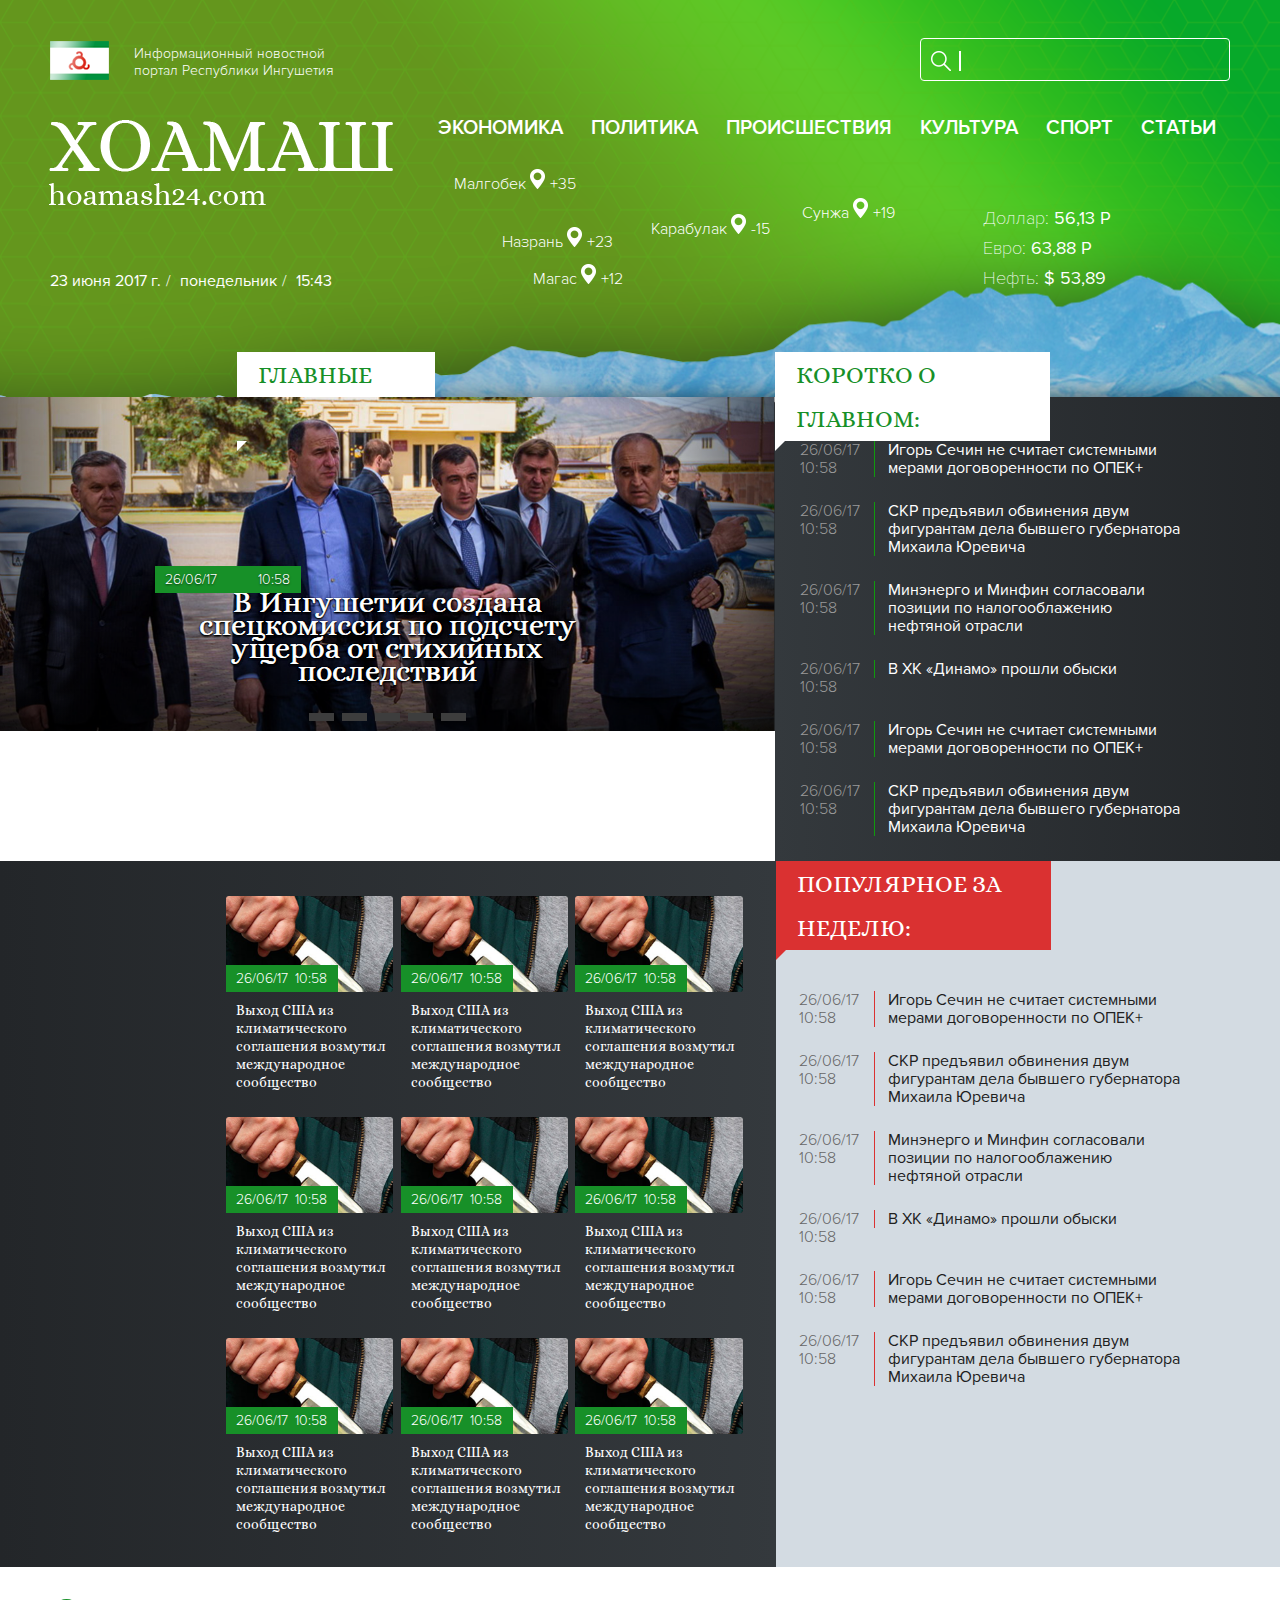
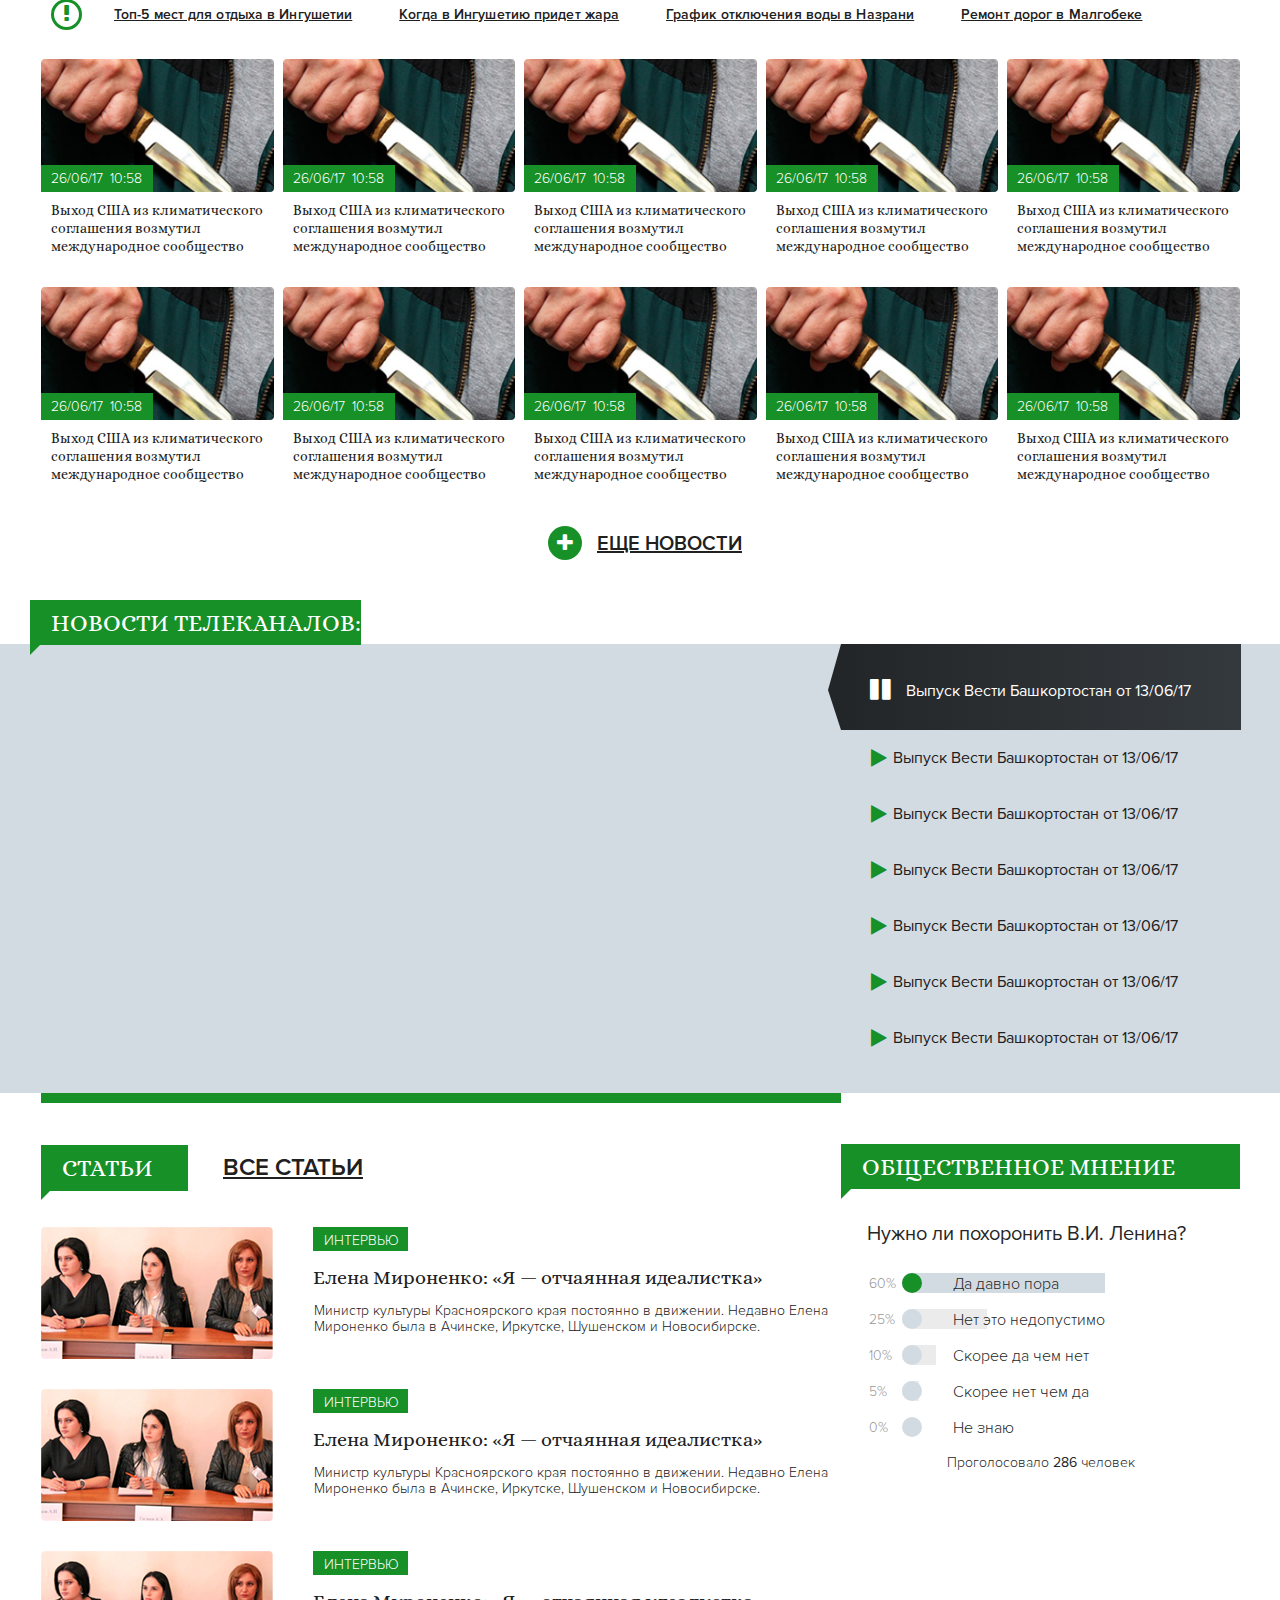
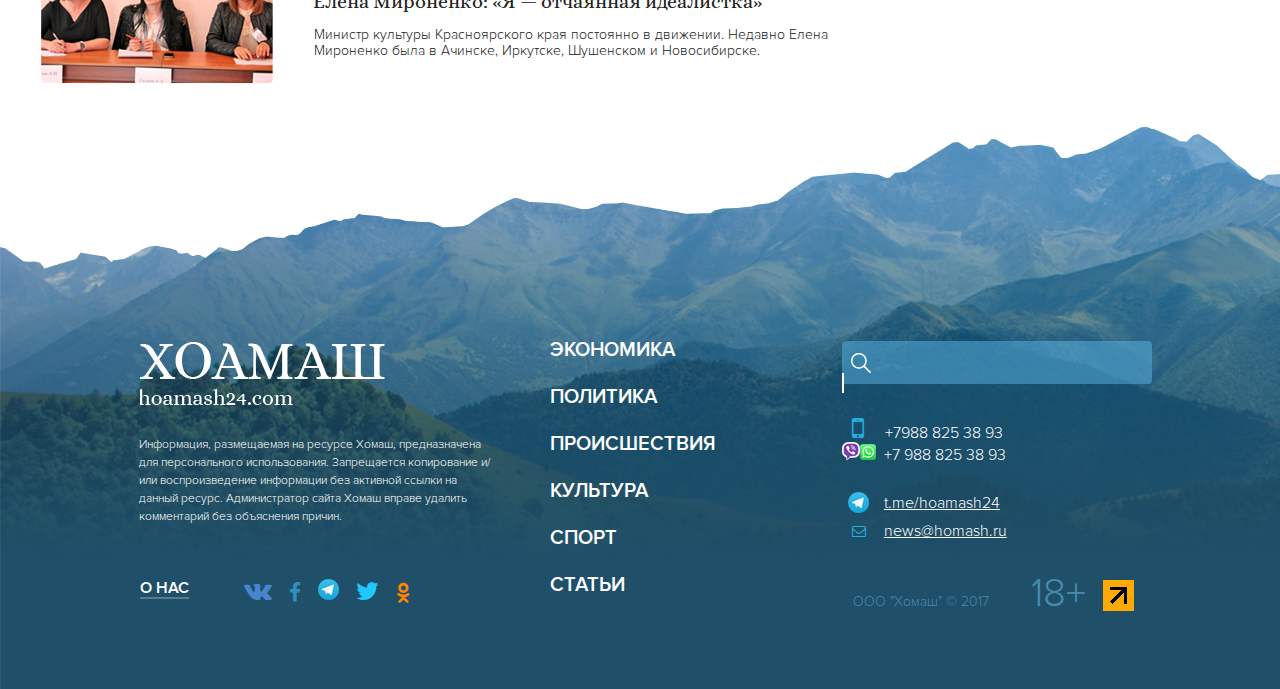
==== news/public_html/index.html @ 7aa1cdad "asdf" ====
<!DOCTYPE html>
<html>
    <head>
        <title>TODO supply a title</title>
        <meta charset="UTF-8">
        <meta name="viewport" content="width=device-width, initial-scale=1.0">
        <link href="css/font-awesome.css" rel="stylesheet" type="text/css"/>
        <link href="css/fonts.css" rel="stylesheet" type="text/css"/>
        <link href="css/icons.css" rel="stylesheet" type="text/css"/>
        <link href="css/slider.css" rel="stylesheet" type="text/css"/>
        <link href="css/tabs.css" rel="stylesheet" type="text/css"/>
        <link href="css/reset.css" rel="stylesheet" type="text/css"/>
        <link href="css/style.css" rel="stylesheet" type="text/css"/>
    </head>
    <body>
        <div class="page-template-home">
            <header>
                <section class="header">
                    <div class="header-top">
                        <div class="left-side">
                            <figure>
                                <img src="images/flag.png" width="59" height="39" alt="Ingushetia"/>
                            </figure>
                            <div class="title">
                                Информационный новостной портал Республики Ингушетия
                            </div>
                        </div>
                        <form action="" method="post" name="header-search">
                            <input type="image" src="images/search-img.png" alt="Submit">
                            <input type="search">
                        </form>
                    </div>
                    <div class="header-main">
                        <div class="header-main-info">
                            <a href="#" class="logo">
                                <img src="images/logo.png" width="351" height="92" alt=""/>
                            </a>
                            <time class="time-date" id="date">
                                <span>23 июня 2017 г.</span>/
                                <span>понедельник</span>/
                                <span>15:43</span>
                            </time>
                        </div>
                        <div class="right-side">
                            <nav class="navigation-header">
                                <a href="#" class="corner">Экономика</a>
                                <a href="#" class="active corner">Политика</a>
                                <a href="#" class="corner">Происшествия</a>
                                <a href="#" class="corner">Культура</a>
                                <a href="#" class="corner">Спорт</a>
                                <a href="#" class="corner">Статьи</a>
                            </nav>
                            <div class="header-today-news">
                                <div class="weather-place">
                                    <div class="weahter-town">Малгобек<i class="icon-locator"></i><span class="temperature">+35</span></div>
                                    <div class="weahter-town">Назрань<i class="icon-locator"></i><span class="temperature">+23</span></div>
                                    <div class="weahter-town">Магас<i class="icon-locator"></i><span class="temperature">+12</span></div>
                                    <div class="weahter-town">Карабулак<i class="icon-locator"></i><span class="temperature">-15</span></div>
                                    <div class="weahter-town">Сунжа<i class="icon-locator"></i><span class="temperature">+19</span></div>
                                </div>
                                <dl class="cash">
                                    <dt>Доллар:</dt>
                                    <dd>56,13 P</dd>
                                    <dt>Евро:</dt>
                                    <dd>63,88 P</dd>
                                    <dt>Heфть:</dt>
                                    <dd>$ 53,89</dd>
                                </dl>
                            </div>
                        </div>
                    </div>
                </section>
            </header>
            <section class="content">
                <div class="news-main">
                    <div class="slider-news">
                        <h3 class="title-rubrics corner white-title">Главные новости:</h3>
                        <div id='slider25' class="lwrap">
                            <input name="cs_anchor25" id="cs_slide25-0" type="radio">
                            <input name="cs_anchor25" id="cs_slide25-1" type="radio">
                            <input name="cs_anchor25" id="cs_slide25-2" type="radio">
                            <input name="cs_anchor25" id="cs_slide25-3" type="radio">
                            <input name="cs_anchor25" id="cs_slide25-4" type="radio">
                            <input name="cs_anchor25" id="cs_play25" type="radio" checked="">
                            <ul>
                                <li>
                                    <img src="images/slider1.png" alt=""/>
                                </li>
                                <li class="num0">
                                    <img src="images/slider1.png" alt=""/>
                                </li>
                                <li class="num1">
                                    <img src="images/slider1.png" alt=""/>
                                </li>
                                <li class="num2">
                                    <img src="images/slider1.png" alt=""/>
                                </li>
                                <li class="num3">
                                    <img src="images/slider1.png" alt=""/>
                                </li>
                                <li class="num4">
                                    <img src="images/slider1.png" alt=""/>
                                </li>
                            </ul>
                            <div class="prev">
                                <label class="num0" for='cs_slide25-0'></label>
                                <label class="num1" for='cs_slide25-1'></label>
                                <label class="num2" for='cs_slide25-2'></label>
                                <label class="num1" for='cs_slide25-3'></label>
                                <label class="num2" for='cs_slide25-4'></label>
                            </div>
                            <div class="next">
                                <label class="num0" for='cs_slide25-0'></label>
                                <label class="num1" for='cs_slide25-1'></label>
                                <label class="num2" for='cs_slide25-2'></label>
                                <label class="num1" for='cs_slide25-3'></label>
                                <label class="num2" for='cs_slide25-4'></label>
                            </div>
                            <div class="bullets" data-flex='center'>
                                <label class="num0" for='cs_slide25-0'>

                                </label>
                                <label class="num1" for='cs_slide25-1'>

                                </label>
                                <label class="num2" for='cs_slide25-2'>

                                </label>
                                <label class="num3" for='cs_slide25-3'>

                                </label>
                                <label class="num4" for='cs_slide25-4'>

                                </label>
                            </div>
                            <div class="description" data-childs="col -center center">
                                <label class="num0">

                                    <span class="lbl-date"><time>26/06/17</time><time>10:58</time></span>
                                    <a href="#">В Ингушетии создана спецкомиссия по подсчету 
                                        ущерба от стихийных последствий</a>

                                </label>
                                <label class="num1">
                                    <span class="lbl-date"><time>26/06/17</time><time>10:58</time></span>
                                    <a href="#">В Ингушетии создана спецкомиссия по подсчету 
                                        ущерба от стихийных последствий</a>
                                </label>
                                <label class="num2">
                                    <span class="lbl-date"><time>26/06/17</time><time>10:58</time></span>
                                    <a href="#">В Ингушетии создана спецкомиссия по подсчету 
                                        ущерба от стихийных последствий</a>
                                </label>
                                <label class="num3">
                                    <span class="lbl-date"><time>26/06/17</time><time>10:58</time></span>
                                    <a href="#">В Ингушетии создана спецкомиссия по подсчету 
                                        ущерба от стихийных последствий</a>
                                </label>
                                <label class="num4">
                                    <span class="lbl-date"><time>26/06/17</time><time>10:58</time></span>
                                    <a href="#">В Ингушетии создана спецкомиссия по подсчету 
                                        ущерба от стихийных последствий</a>
                                </label>
                            </div>
                        </div>
                    </div>
                    <div class="news-list">
                        <h3 class="title-rubrics corner white-title">Коротко о главном:</h3>
                        <ul>
                            <li>
                                <time>26/06/17<br>10:58</time>
                                <a href="#" class="news-title">Игорь Сечин не считает системными мерами договоренности по ОПЕК+</a>
                            </li>
                            <li>
                                <time>26/06/17<br>10:58</time>
                                <a href="#" class="news-title">СКР предъявил обвинения двум фигурантам дела бывшего губернатора Михаила Юревича</a>
                            </li>
                            <li>
                                <time>26/06/17<br>10:58</time>
                                <a href="#" class="news-title">Минэнерго и Минфин согласовали позиции по налогооблажению нефтяной отрасли</a>
                            </li>
                            <li>
                                <time>26/06/17<br>10:58</time>
                                <a href="#" class="news-title">В ХК «Динамо» прошли обыски</a>
                            </li>
                            <li>
                                <time>26/06/17<br>10:58</time>
                                <a href="#" class="news-title">Игорь Сечин не считает системными мерами договоренности по ОПЕК+</a>
                            </li>
                            <li>
                                <time>26/06/17<br>10:58</time>
                                <a href="#" class="news-title">СКР предъявил обвинения двум фигурантам дела бывшего губернатора Михаила Юревича</a>
                            </li>

                        </ul>
                    </div>
                </div>
                <div class="news-popular">
                    <div class="gallery-news-wrap">
                        <div class="gallery-news">
                            <div class="article-news">
                                <figure>
                                    <img src="images/img1.png" width="208" height="142" alt=""/>
                                    <span class="lbl-date">
                                        <time>26/06/17</time>
                                        <time>10:58</time>
                                    </span>
                                </figure>
                                <h5 class="news-title"><a href="#">Выход США из климатического соглашения возмутил международное сообщество</a></h5>
                            </div>
                            <div class="article-news">
                                <figure>
                                    <img src="images/img1.png" width="208" height="142" alt=""/>
                                    <span class="lbl-date">
                                        <time>26/06/17</time>
                                        <time>10:58</time>
                                    </span>
                                </figure>
                                <h5 class="news-title"><a href="#">Выход США из климатического соглашения возмутил международное сообщество</a></h5>
                            </div>
                            <div class="article-news">
                                <figure>
                                    <img src="images/img1.png" width="208" height="142" alt=""/>
                                    <span class="lbl-date">
                                        <time>26/06/17</time>
                                        <time>10:58</time>
                                    </span>
                                </figure>
                                <h5 class="news-title"><a href="#">Выход США из климатического соглашения возмутил международное сообщество</a></h5>
                            </div>
                            <div class="article-news">
                                <figure>
                                    <img src="images/img1.png" width="208" height="142" alt=""/>
                                    <span class="lbl-date">
                                        <time>26/06/17</time>
                                        <time>10:58</time>
                                    </span>
                                </figure>
                                <h5 class="news-title"><a href="#">Выход США из климатического соглашения возмутил международное сообщество</a></h5>
                            </div>
                            <div class="article-news">
                                <figure>
                                    <img src="images/img1.png" width="208" height="142" alt=""/>
                                    <span class="lbl-date">
                                        <time>26/06/17</time>
                                        <time>10:58</time>
                                    </span>
                                </figure>
                                <h5 class="news-title"><a href="#">Выход США из климатического соглашения возмутил международное сообщество</a></h5>
                            </div>
                            <div class="article-news">
                                <figure>
                                    <img src="images/img1.png" width="208" height="142" alt=""/>
                                    <span class="lbl-date">
                                        <time>26/06/17</time>
                                        <time>10:58</time>
                                    </span>
                                </figure>
                                <h5 class="news-title"><a href="#">Выход США из климатического соглашения возмутил международное сообщество</a></h5>
                            </div>
                            <div class="article-news">
                                <figure>
                                    <img src="images/img1.png" width="208" height="142" alt=""/>
                                    <span class="lbl-date">
                                        <time>26/06/17</time>
                                        <time>10:58</time>
                                    </span>
                                </figure>
                                <h5 class="news-title"><a href="#">Выход США из климатического соглашения возмутил международное сообщество</a></h5>
                            </div>
                            <div class="article-news">
                                <figure>
                                    <img src="images/img1.png" width="208" height="142" alt=""/>
                                    <span class="lbl-date">
                                        <time>26/06/17</time>
                                        <time>10:58</time>
                                    </span>
                                </figure>
                                <h5 class="news-title"><a href="#">Выход США из климатического соглашения возмутил международное сообщество</a></h5>
                            </div>
                            <div class="article-news">
                                <figure>
                                    <img src="images/img1.png" width="208" height="142" alt=""/>
                                    <span class="lbl-date">
                                        <time>26/06/17</time>
                                        <time>10:58</time>
                                    </span>
                                </figure>
                                <h5 class="news-title"><a href="#">Выход США из климатического соглашения возмутил международное сообщество</a></h5>
                            </div>
                        </div>
                    </div>
                    <div class="news-list">
                        <h3 class="title-rubrics corner red-title">Популярное за неделю:</h3>
                        <ul>
                            <li>
                                <time>26/06/17<br>10:58</time>
                                <a href="#" class="news-title">Игорь Сечин не считает системными мерами договоренности по ОПЕК+</a>
                            </li>
                            <li>
                                <time>26/06/17<br>10:58</time>
                                <a href="#" class="news-title">СКР предъявил обвинения двум фигурантам дела бывшего губернатора Михаила Юревича</a>
                            </li>
                            <li>
                                <time>26/06/17<br>10:58</time>
                                <a href="#" class="news-title">Минэнерго и Минфин согласовали позиции по налогооблажению нефтяной отрасли</a>
                            </li>
                            <li>
                                <time>26/06/17<br>10:58</time>
                                <a href="#" class="news-title">В ХК «Динамо» прошли обыски</a>
                            </li>
                            <li>
                                <time>26/06/17<br>10:58</time>
                                <a href="#" class="news-title">Игорь Сечин не считает системными мерами договоренности по ОПЕК+</a>
                            </li>
                            <li>
                                <time>26/06/17<br>10:58</time>
                                <a href="#" class="news-title">СКР предъявил обвинения двум фигурантам дела бывшего губернатора Михаила Юревича</a>
                            </li>

                        </ul>
                    </div>
                </div>
                <div class="news-more">
                    <div class="warning-info">
                        <div class="lbl-warning"><i class="fa fa-exclamation" aria-hidden="true"></i></div>
                        <ul>
                            <li><a href="#">Топ-5 мест для отдыха в Ингушетии</a></li>
                            <li><a href="#">Когда в Ингушетию придет жара</a></li>
                            <li><a href="#">График отключения воды в Назрани</a></li>
                            <li><a href="#">Ремонт дорог в Малгобеке</a></li>
                        </ul>
                    </div>
                    <div class="gallery-news">
                        <div class="article-news">
                            <figure>
                                <img src="images/img1.png" width="208" height="142" alt=""/>
                                <span class="lbl-date">
                                    <time>26/06/17</time>
                                    <time>10:58</time>
                                </span>
                            </figure>
                            <h5 class="news-title"><a href="#">Выход США из климатического соглашения возмутил международное сообщество</a></h5>
                        </div>
                        <div class="article-news">
                            <figure>
                                <img src="images/img1.png" width="208" height="142" alt=""/>
                                <span class="lbl-date">
                                    <time>26/06/17</time>
                                    <time>10:58</time>
                                </span>
                            </figure>
                            <h5 class="news-title"><a href="#">Выход США из климатического соглашения возмутил международное сообщество</a></h5>
                        </div>
                        <div class="article-news">
                            <figure>
                                <img src="images/img1.png" width="208" height="142" alt=""/>
                                <span class="lbl-date">
                                    <time>26/06/17</time>
                                    <time>10:58</time>
                                </span>
                            </figure>
                            <h5 class="news-title"><a href="#">Выход США из климатического соглашения возмутил международное сообщество</a></h5>
                        </div>
                        <div class="article-news">
                            <figure>
                                <img src="images/img1.png" width="208" height="142" alt=""/>
                                <span class="lbl-date">
                                    <time>26/06/17</time>
                                    <time>10:58</time>
                                </span>
                            </figure>
                            <h5 class="news-title"><a href="#">Выход США из климатического соглашения возмутил международное сообщество</a></h5>
                        </div>
                        <div class="article-news">
                            <figure>
                                <img src="images/img1.png" width="208" height="142" alt=""/>
                                <span class="lbl-date">
                                    <time>26/06/17</time>
                                    <time>10:58</time>
                                </span>
                            </figure>
                            <h5 class="news-title"><a href="#">Выход США из климатического соглашения возмутил международное сообщество</a></h5>
                        </div>
                        <div class="article-news">
                            <figure>
                                <img src="images/img1.png" width="208" height="142" alt=""/>
                                <span class="lbl-date">
                                    <time>26/06/17</time>
                                    <time>10:58</time>
                                </span>
                            </figure>
                            <h5 class="news-title"><a href="#">Выход США из климатического соглашения возмутил международное сообщество</a></h5>
                        </div>
                        <div class="article-news">
                            <figure>
                                <img src="images/img1.png" width="208" height="142" alt=""/>
                                <span class="lbl-date">
                                    <time>26/06/17</time>
                                    <time>10:58</time>
                                </span>
                            </figure>
                            <h5 class="news-title"><a href="#">Выход США из климатического соглашения возмутил международное сообщество</a></h5>
                        </div>
                        <div class="article-news">
                            <figure>
                                <img src="images/img1.png" width="208" height="142" alt=""/>
                                <span class="lbl-date">
                                    <time>26/06/17</time>
                                    <time>10:58</time>
                                </span>
                            </figure>
                            <h5 class="news-title"><a href="#">Выход США из климатического соглашения возмутил международное сообщество</a></h5>
                        </div>
                        <div class="article-news">
                            <figure>
                                <img src="images/img1.png" width="208" height="142" alt=""/>
                                <span class="lbl-date">
                                    <time>26/06/17</time>
                                    <time>10:58</time>
                                </span>
                            </figure>
                            <h5 class="news-title"><a href="#">Выход США из климатического соглашения возмутил международное сообщество</a></h5>
                        </div>
                        <div class="article-news">
                            <figure>
                                <img src="images/img1.png" width="208" height="142" alt=""/>
                                <span class="lbl-date">
                                    <time>26/06/17</time>
                                    <time>10:58</time>
                                </span>
                            </figure>
                            <h5 class="news-title"><a href="#">Выход США из климатического соглашения возмутил международное сообщество</a></h5>
                        </div>
                        <div class="button-wrap">
                            <a href="#"><span class="btn-more"><i class="fa fa-plus" aria-hidden="true"></i></span><span class="text">Еще новости</span></a>
                        </div>
                    </div>
                </div>
                <div class="tw-news">
                    <div class="">
                        <div class="video-container">
                            <h3 class="title-rubrics green-title corner">Новости телеканалов:</h3>
                            <div class="video-wrap">
                                <iframe width="560" height="315" src="https://www.youtube.com/embed/74K4617Ps0U" frameborder="0" allowfullscreen></iframe>
                            </div>
                        </div>
                        <div class="playlist">
                            <div class="news-video news-video-playing">
                                <button class="play">
                                    <i class="fa fa-play" aria-hidden="true"></i>
                                </button>
                                <button class="pause"><i class="fa fa-pause" aria-hidden="true"></i></button>
                                <h5 class="video-title">Выпуск Вести Башкортостан от 13/06/17</h5>
                            </div>
                            <div class="news-video">
                                <button class="play">
                                    <i class="fa fa-play" aria-hidden="true"></i>
                                </button>
                                <button class="pause"><i class="fa fa-pause" aria-hidden="true"></i></button>
                                <h5 class="video-title">Выпуск Вести Башкортостан от 13/06/17</h5>
                            </div>
                            <div class="news-video">
                                <button class="play">
                                    <i class="fa fa-play" aria-hidden="true"></i>
                                </button>
                                <button class="pause"><i class="fa fa-pause" aria-hidden="true"></i></button>
                                <h5 class="video-title">Выпуск Вести Башкортостан от 13/06/17</h5>
                            </div>
                            <div class="news-video">
                                <button class="play">
                                    <i class="fa fa-play" aria-hidden="true"></i>
                                </button>
                                <button class="pause"><i class="fa fa-pause" aria-hidden="true"></i></button>
                                <h5 class="video-title">Выпуск Вести Башкортостан от 13/06/17</h5>
                            </div>
                            <div class="news-video">
                                <button class="play">
                                    <i class="fa fa-play" aria-hidden="true"></i>
                                </button>
                                <button class="pause"><i class="fa fa-pause" aria-hidden="true"></i></button>
                                <h5 class="video-title">Выпуск Вести Башкортостан от 13/06/17</h5>
                            </div>
                            <div class="news-video">
                                <button class="play">
                                    <i class="fa fa-play" aria-hidden="true"></i>
                                </button>
                                <button class="pause"><i class="fa fa-pause" aria-hidden="true"></i></button>
                                <h5 class="video-title">Выпуск Вести Башкортостан от 13/06/17</h5>
                            </div>
                            <div class="news-video">
                                <button class="play">
                                    <i class="fa fa-play" aria-hidden="true"></i>
                                </button>
                                <button class="pause"><i class="fa fa-pause" aria-hidden="true"></i></button>
                                <h5 class="video-title">Выпуск Вести Башкортостан от 13/06/17</h5>
                            </div>

                        </div>
                    </div>
                </div>
                <div class="articles">
                    <div class="all-articles">
                        <div class="top-articles">
                            <h3 class="title-rubrics corner green-title">Статьи</h3>
                            <a href="#">Все статьи</a>
                        </div>
                        <div class="article-news">
                            <figure><img src="images/img2.png" width="232" height="132"/></figure>
                            <div class="article-info">
                                <div class="lbl-theme">Интервью</div>
                                <h5><a href="#">Елена Мироненко: «Я — отчаянная идеалистка»</a></h5>
                                <p>Министр культуры Красноярского края постоянно в движении. Недавно Елена Мироненко была в Ачинске, Иркутске, Шушенском и Новосибирске.</p>
                            </div>
                        </div>
                        <div class="article-news">
                            <figure><img src="images/img2.png" width="232" height="132"/></figure>
                            <div class="article-info">
                                <div class="lbl-theme">Интервью</div>
                                <h5><a href="#">Елена Мироненко: «Я — отчаянная идеалистка»</a></h5>
                                <p>Министр культуры Красноярского края постоянно в движении. Недавно Елена Мироненко была в Ачинске, Иркутске, Шушенском и Новосибирске.</p>
                            </div>
                        </div>
                        <div class="article-news">
                            <figure><img src="images/img2.png" width="232" height="132"/></figure>
                            <div class="article-info">
                                <div class="lbl-theme">Интервью</div>
                                <h5><a href="#">Елена Мироненко: «Я — отчаянная идеалистка»</a></h5>
                                <p>Министр культуры Красноярского края постоянно в движении. Недавно Елена Мироненко была в Ачинске, Иркутске, Шушенском и Новосибирске.</p>
                            </div>
                        </div>

                    </div>
                    <div class="people-opinion">
                        <h3 class="title-rubrics corner green-title">Общественное мнение</h3>
                        <div class="questions">
                            Нужно ли похоронить В.И. Ленина?
                        </div>
                        <div class="results">
                            <div class="most-result">
                                <span class="result-quantity">60%</span>
                                <div class="container">
                                    <span class="text">Да давно пора</span>
                                    <div class="skills"></div>
                                </div>
                            </div>
                            <div>
                                <span class="result-quantity">25%</span>
                                <div class="container">
                                    <span class="text">Нет это недопустимо</span>
                                    <div class="skills"></div>
                                </div>
                            </div>
                            <div>
                                <span class="result-quantity">10%</span>
                                <div class="container">
                                    <span class="text">Скорее да чем нет</span>
                                    <div class="skills"></div>
                                </div>
                            </div>
                            <div>
                                <span class="result-quantity">5%</span>
                                <div class="container">
                                    <span class="text">Скорее нет чем да</span>
                                    <div class="skills"></div>
                                </div>
                            </div>
                            <div>
                                <span class="result-quantity">0%</span>
                                <div class="container">
                                    <span class="text">Не знаю</span>
                                    <div class="skills"></div>
                                </div>
                            </div>
                        </div>
                        <div class="total">Проголосовало <span>286</span> человек</div>

                    </div>
                </div>
            </section>
            <footer>
                <div class="footer">
                    <div>
                        <a href="#" class="logo-alt">
                            <img src="images/logo-alt.png" width="249" height="70" alt=""/>
                        </a>
                        <p>
                            Информация, размещаемая на ресурсе Хомаш, предназначена для персонального использования. Запрещается копирование и/или воспроизведение информации без активной ссылки на данный ресурс. Администратор сайта Хомаш вправе удалить комментарий без объяснения причин.
                        </p>
                        <div class="about_us">
                            <span>О нас</span>
                            <ul class="list-social">
                                <li class="vk"><a href="#"><i class="fa fa-vk" aria-hidden="true"></i></a></li>
                                <li class="fb"><a href="#"><i class="fa fa-facebook" aria-hidden="true"></i></a></li>
                                <li class="telegram"><a href="#"><i class="icon-telegram"></i></a></li>
                                <li class="twitter"><a href="#"><i class="fa fa-twitter" aria-hidden="true"></i></a></li>
                                <li class="ok"><a href="#"><i class="fa fa-odnoklassniki" aria-hidden="true"></i></a></li>

                            </ul>
                        </div>
                    </div>
                    <div>
                        <ul class="navigation-footer">
                            <li><a href="#">Экономика</a></li>
                            <li><a href="#">Политика</a></li>
                            <li><a href="#">Происшествия</a></li>
                            <li><a href="#">Культура</a></li>
                            <li><a href="#">Спорт</a></li>
                            <li><a href="#">Статьи</a></li>
                        </ul>
                    </div>
                    <div>
                        <form action="" method="post" name="footer-search">
                            <input type="image" src="images/search-img.png" alt="Submit">
                            <input type="search">
                        </form>
                        <div class="our-contacts">
                            <div class="phone"><i class="fa fa-mobile" aria-hidden="true"></i> +7988 825 38 93</div>
                            <div class="phone viber-whatsapp"><i class="icon-viber"></i><i class="icon-whatsapp"></i>+7 988 825 38 93</div>
                            <a href="#" class="email telegram"><i class="icon-telegram"></i>t.me/hoamash24</a>
                            <a href="mailto:" class="email"><i class="fa fa-envelope-o" aria-hidden="true"></i>news@homash.ru</a>
                        </div>
                        <div class="rights">
                            <span class="rights-info">ООО "Хомаш" &copy 2017</span>
                            <span class="age">18+</span>
                            <a href="#" class="live-internet">
                                <img src="images/live-internet.png" alt=""/>
                            </a>
                        </div>
                    </div>
                </div>
            </footer>

        </div>
        <script src="js/jquery-2.1.4.min.js" type="text/javascript"></script>

        <script>

        </script>
    </body>
</html>
---- news/public_html/css/fonts.css ----
@font-face{
    font-family:'Iconmoon';
    src:url(../fonts/iconmoon.otf),
        url(../fonts/iconmoon.ttf),
        url(../fonts/iconmoon.woff),
        url(../fonts/iconmoon.svg);
    font-weight:100;
}
@font-face{
    font-family:'Alice';
    src:url(../fonts/Alice.otf),
        url(../fonts/Alice.ttf),
        url(../fonts/Alice.woff),
        url(../fonts/Alice.svg);
    font-weight:100;
}
@font-face{
    font-family:'Proxima Nova Thin';
    src:url(../fonts/ProximaNovaThin.otf),
        url(../fonts/ProximaNovaThin.ttf),
        url(../fonts/ProximaNovaThin.woff),
        url(../fonts/ProximaNovaThin.svg);
    font-weight:100;
}
@font-face{
    font-family:'Proxima Nova Light';
    src:url(../fonts/ProximaNovaLightIt.otf),
        url(../fonts/ProximaNovaLightIt.ttf),
        url(../fonts/ProximaNovaLightIt.woff),
        url(../fonts/ProximaNovaLightIt.svg);
    font-weight:300;
    font-style:italic;
}
@font-face{
    font-family:'Proxima Nova Bold';
    src:url(../fonts/ProximaNovaBold.otf),
        url(../fonts/ProximaNovaBold.ttf),
        url(../fonts/ProximaNovaBold.woff),
        url(../fonts/ProximaNovaTBold.svg);
    font-weight:900;
}

@font-face{
    font-family:'Proxima Nova Regular';
    src:url(../fonts/ProximaNovaRegular.otf),
        url(../fonts/ProximaNovaRegular.ttf),
        url(../fonts/ProximaNovaRegular.woff),
        url(../fonts/ProximaNovaRegular.svg);
    font-weight:400;
}
@font-face{
    font-family:'Proxima Nova Light';
    font-weight:300;
    src:url(../fonts/ProximaNovaLight.otf),
        url(../fonts/ProximaNovaLight.ttf),
        url(../fonts/ProximaNovaLight.woff),
        url(../fonts/ProximaNovaLight.svg);
}
@font-face{
    font-family:'Proxima Nova Semibold';
    font-weight:700;
    src:url(../fonts/ProximaNovaSemibold.otf),
        url(../fonts/ProximaNovaSemibold.ttf),
        url(../fonts/ProximaNovaSemibold.woff),
        url(../fonts/ProximaNovaSemibold.svg);
}
---- news/public_html/css/icons.css ----
.icon-telegram, .icon-locator, .icon-viber, .icon-whatsapp, .icon-arrow-down, .icon-locator-alt, .icon-arrow-right, .icon-warning-alt{
    display: inline-block;
}
.icon-warning-alt{
    width:30px;
    height:30px;
    background:url(../images/icon-warning-alt.png);
}
.icon-arrow-right{
    width:21px;
    height:16px;
    background:url(../images/icon-arrow-right.png);
}
.icon-locator-alt{
    width:13px;
    height:18px;
    background:url(../images/icon-locatore2.png);
}
.icon-telegram{
    width:21px;
    height:21px;
    background:url(../images/icon-telegramm.png);
}
.icon-locator{
    width:16px;
    height:20px;
    background:url(../images/icon-locatore.png);
}
.icon-viber{
    width:18px;
    height:18px;
    background:url(../images/icon-viber.png);
}
.icon-arrow-down{
    width:16px;
    height:21px;
    background:url(../images/icon-arrow-down.png);
}
.icon-whatsapp{
    width:16px;
    height:16px;
    background:url(../images/icon-ws.png);
}
---- news/public_html/css/slider.css ----
#slider25.lwrap{
    overflow: hidden;
    position: relative;
    width:100%;
}
#slider25 input{
    display: none;
}
#slider25 ul li:first-child{
    visibility: hidden;
}
#slider25 ul li:not(:first-child){
    position:absolute;
    top: 0px;
    width: 100%;
    height: 100%;
    transition: transform 1000ms;
}
#slider25 ul{
    position:relative;
}
#slider25 ul li img{
    width:100%;
    height:100%;
    display: block;
}
#slider25 > ul > .num0 {
    left: 0%;
}
#slider25 > ul > .num1 {
    left: 100%;
}
#slider25 > ul > .num2 {
    left: 200%;
}
#slider25 > ul > .num2 {
    left: 300%;
}
#slider25 > ul > .num2 {
    left: 400%;
}
#slider25 > #cs_slide25-0:checked ~ ul > li,
#slider25 > #cs_pause25-0:checked ~ ul > li{
    transform: translateX(0%);
    -webkit-transform: translateX(0%);
}
#slider25 > #cs_slide25-1:checked ~ ul > li,
#slider25 > #cs_pause25-1:checked ~ ul > li {
    transform: translateX(-100%);
    -webkit-transform: translateX(-100%);
}
#slider25 > #cs_slide25-2:checked ~ ul > li,
#slider25 > #cs_pause25-2:checked ~ ul > li {
    transform: translateX(-200%);
    -webkit-transform: translateX(-200%);
}
#slider25 > #cs_slide25-3:checked ~ ul > li,
#slider25 > #cs_pause25-3:checked ~ ul > li {
    transform: translateX(-300%);
    -webkit-transform: translateX(-300%);
}
#slider25 > #cs_slide25-4:checked ~ ul > li,
#slider25 > #cs_pause25-4:checked ~ ul > li {
    transform: translateX(-400%);
    -webkit-transform: translateX(-400%);
}
/*****@keyframes slide25 {
    0%, 25.203252032520325%	{ transform: translateX(0%); }
    33.333333333333336%, 58.53658536585366%	{ transform: translateX(-100%); }
    66.66666666666667%, 91.869918699187%	{ transform: translateX(-200%); }
}****/
#slider25  > #cs_play25:checked ~ ul > li {
    animation: slide25 12300ms infinite;
}
/******BULLETS******/
#slider25 .bullets{
    position: absolute;
    z-index: 5;
    width:100%;
    bottom:10px;
    display: flex;
    justify-content: center;

}
#slider25 .bullets > label{
    width: 25px;
    height: 8px;
    background-color: #3d3d3d;
    margin:0 4px;
    position:relative;
}
#slider25 > #cs_slide25-0:checked ~ .bullets > label.num0,
#slider25 > #cs_pause25-0:checked ~ .bullets > label.num0,
#slider25 > #cs_slide25-1:checked ~ .bullets > label.num1,
#slider25 > #cs_pause25-1:checked ~ .bullets > label.num1,
#slider25 > #cs_slide25-2:checked ~ .bullets > label.num2,
#slider25 > #cs_pause25-2:checked ~ .bullets > label.num2,
#slider25 > #cs_slide25-3:checked ~ .bullets > label.num3,
#slider25 > #cs_pause25-3:checked ~ .bullets > label.num3,
#slider25 > #cs_slide25-4:checked ~ .bullets > label.num4,
#slider25 > #cs_pause25-4:checked ~ .bullets > label.num4{
    background-color: #179028;
}

/******@keyframes bullet {
    0%, 33.32333333333334%	{
        box-shadow: none;
        background: #fff;
    }
    33.333333333333336%, 100% {
        box-shadow: inset 0 0 0 1px #fff;
        background: transparent;
    }
}****/

/******DESCRIPTION******/
#slider25 > .description{
    position: absolute;
    bottom:165px;
    width:100%;
}
#slider25 > .description > label {
    font-family: "Helvetica Neue",Helvetica,Arial,sans-serif;
    left: 20%;
    right: 20%;
    z-index: 3;
    text-align: center;
    text-shadow: 0 1px 2px rgba(0, 0, 0, 0.6);
    max-width: 100%;
    color: #fff;
    position: absolute;
}
/*****ARROW******/
#slider25 .prev, #slider25 .next{
    position:absolute;
    top: 0;
    width: 15%;
    opacity: .5;
    height:100%;
    z-index: 5;
}
#slider25 .prev label, #slider25 .next label{
    position: absolute;
    opacity: 0;
    z-index: -1;
    top: 0;
    left: 0;
    height: 100%;
    width: 100%;
}
#slider25 .prev{
    left: 0;
    background-image: linear-gradient(to right, rgba(0,0,0,0.5) 0, rgba(0,0,0,0.0001) 100%);
    background-repeat: repeat-x;
}
#slider25 .next{
    right: 0;
    background-image: linear-gradient(to right, rgba(0,0,0,0.0001) 0, rgba(0,0,0,0.5) 100%);
    background-repeat: repeat-x;
}
#slider25 > .prev:hover,
#slider25 > .next:hover {
    opacity: .9;
}
#slider25 > .slide:checked ~ .prev > label,
#slider25 > .slide:checked ~ .next > label {
    opacity: 0;
    z-index: -1;
}
#slider25 > #cs_slide25-0:checked ~ .prev > label.num2,
#slider25 > #cs_slide25-0:checked ~ .next > label.num1,
#slider25 > #cs_slide25-1:checked ~ .prev > label.num0,
#slider25 > #cs_slide25-1:checked ~ .next > label.num2,
#slider25 > #cs_slide25-2:checked ~ .prev > label.num1,
#slider25 > #cs_slide25-2:checked ~ .next > label.num0,
#slider25 > #cs_slide25-3:checked ~ .prev > label.num2,
#slider25 > #cs_slide25-3:checked ~ .next > label.num4,
#slider25 > #cs_slide25-4:checked ~ .prev > label.num3,
#slider25 > #cs_slide25-4:checked ~ .next > label.num0{
    opacity: 1;
    z-index: 5;
}

@media(max-width:480px){
    #slider25 .description, #slider25 .bullets {
        display: none;
    }
}
---- news/public_html/css/tabs.css ----
.container{
    width: 800px;
    margin: 0 auto;
}



ul.tabs{
    margin: 0px;
    padding: 0px;
    list-style: none;
}
ul.tabs li{
    background: none;
    color: #222;
    display: inline-block;
    padding: 10px 15px;
    cursor: pointer;
}

ul.tabs li.current{
    color: #222;
}

.tab-content{
    display: none;
    padding: 15px;
}

.tab-content.current{
    display: inherit;
}
---- news/public_html/css/style.css ----
dt:before{content:"";display:block}dd,dt{display:inline}.transition{-webkit-transition:background-color .5s ease;transition:background-color .5s ease}body{background:#fff}header{background:url(../images/header-bg.png) 0 0/cover no-repeat}header .header{margin:0 auto;padding:0 10px;max-width:1180px}header .header .header-top{width:100%;display:inline-flex;justify-content:space-between;align-items:center;padding:38px 0 0}header .header .header-top .left-side{display:inline-flex;width:27%;padding:2px 0 0}header .header .header-top .left-side .title{color:#fff;font-family:'Proxima Nova Light';font-size:14px;padding-left:25px;padding-top:4px;line-height:17px}header .header .header-top form{border:1px solid #fff;border-radius:4px;width:299px;padding:12px 0 9px 9px}header .header .header-top form input[type=search]{border:none;background:0 0;color:#fff;height:20px;border-left:2px solid #fff;margin:0 0 0 4px;width:255px}header .header .header-main{display:inline-flex;padding:25px 0 104px;width:100%;justify-content:space-between}header .header .header-main .header-main-info .logo{display:block;margin:11px 0 63px -1px;max-width:351px;max-height:92px}header .header .header-main .header-main-info .logo img{width:100%;height:100%;display:block}header .header .header-main .header-main-info .time-date{font-family:'Proxima Nova Light';font-size:16px;color:#fff}header .header .header-main .header-main-info .time-date span{font-family:'Proxima Nova Regular';padding:0 5px}header .header .header-main .header-main-info .time-date span:first-child{padding-left:0}header .header .header-main .right-side .navigation-header{justify-content:space-between;display:flex;margin:0 0 19px}header .header .header-main .right-side .navigation-header a{font-family:'Proxima Nova Semibold';font-size:20px;color:#fff;text-transform:uppercase;padding:13px 12px 12px;margin:0 2px}header .header .header-main .right-side .navigation-header a:after{position:absolute;left:0;bottom:-10px;border-left:0 solid transparent;border-right:10px solid transparent;border-top:10px solid transparent}header .header .header-main .right-side .navigation-header a:hover{background:#fff;color:#179028}header .header .header-main .right-side .navigation-header a:hover:after{border-top:10px solid #fff}@media (max-width:1024px){header .header .header-main .right-side .navigation-header a{font-size:16px}}header .header .header-main .right-side .header-today-news{display:flex;justify-content:space-between}header .header .header-main .right-side .header-today-news dl{width:30.9%;font-size:18px;line-height:30px;color:#fff;padding-top:35px;padding-left:6px}header .header .header-main .right-side .header-today-news dl dd{font-family:'Proxima Nova Regular'}header .header .header-main .right-side .header-today-news dl dt{font-family:'Proxima Nova Thin'}header .header .header-main .right-side .header-today-news .weather-place{width:69%;position:relative}header .header .header-main .right-side .header-today-news .weather-place .weahter-town{font-family:'Proxima Nova Light';font-size:16px;color:#fff;position:absolute}header .header .header-main .right-side .header-today-news .weather-place .weahter-town i{margin:1px 5px 0 3px}header .header .header-main .right-side .header-today-news .weather-place .weahter-town:nth-of-type(1){left:5.4%}header .header .header-main .right-side .header-today-news .weather-place .weahter-town:nth-of-type(2){left:14.1%;top:46%}header .header .header-main .right-side .header-today-news .weather-place .weahter-town:nth-of-type(3){top:76%;left:19.8%}header .header .header-main .right-side .header-today-news .weather-place .weahter-town:nth-of-type(4){left:41%;top:36%}header .header .header-main .right-side .header-today-news .weather-place .weahter-town:nth-of-type(5){left:68.4%;top:23%}@media (max-width:1200px){header .header .header-main{flex-direction:column;align-items:center}header .header .header-main .header-main-info .logo{margin:10px 0}header .header .header-main .right-side{width:100%;padding-top:20px}}@media (max-width:768px){header .header .header-main .right-side .navigation-header{flex-direction:column;text-align:center}header .header .header-main .right-side .header-today-news .weather-place .weahter-town{position:static}header .header .header-main .right-side .header-today-news .cash{padding-top:0}}@media (max-width:640px){header .header .header-top{flex-direction:column}header .header .header-top .left-side{width:100%}}footer{background:url(../images/mount2.png) 0 100% no-repeat}@media (max-width:800px){footer{padding:20px 10px 30px;background:url(../images/mount2.png) 0 100% no-repeat #214f67}}footer .footer{max-width:1030px;margin:0 auto;padding:215px 10px 66px;display:flex;justify-content:space-between;flex-wrap:wrap}@media (max-width:800px){footer .footer{padding:20px 10px 30px}}footer .footer>div:nth-of-type(1){width:36%}@media (max-width:800px){footer .footer>div:nth-of-type(1){width:100%}}footer .footer>div:nth-of-type(2){width:23%}@media (max-width:800px){footer .footer>div:nth-of-type(2){width:100%}}footer .footer>div:nth-of-type(3){width:30.4%}@media (max-width:800px){footer .footer>div:nth-of-type(3){width:100%}}footer .footer>div .logo-alt{display:block;margin:14px 0 24px 15px}footer .footer>div p{font-family:'Proxima Nova Light';color:#fffefe;font-size:12px;font-weight:300;line-height:18px;padding:0 0 49px 14px}footer .footer>div .about_us{display:inline-flex;justify-content:space-between;align-items:center;padding:0 0 0 15px}@media (max-width:800px){footer .footer>div .about_us{padding:0;text-align:center;width:100%}}footer .footer>div .about_us span{font-size:16px;text-transform:uppercase;color:#fff;font-family:'Proxima Nova Semibold';border-bottom:2px solid #577b8f;margin:0 54px 0 0}footer .footer>div .about_us ul li{display:inline-block;margin:0 13px 0 0}footer .footer div .navigation-footer{padding:13px 0 0}footer .footer div .navigation-footer li{margin-bottom:28px}footer .footer div .navigation-footer li a{color:#fff;font-family:'Proxima Nova Semibold';font-size:20px;text-transform:uppercase}footer .footer div .navigation-footer li a:hover{text-decoration:underline}footer .footer div form{width:310px;height:43px;background-color:rgba(90,179,227,.5);border-radius:4px;margin:13px 0 30px}@media (max-width:1024px){footer .footer div form{width:100%;max-width:320px}}footer .footer div form input[type=search]{background:0 0;border:none;color:#fff;height:20px;border-left:2px solid #fff;width:25vw}footer .footer div form input[type=image]{margin:12px 6px 0 8px}footer .footer div .our-contacts{font-family:'Proxima Nova Light';color:#fffefe;font-size:16px;margin:0 0 40px}footer .footer div .our-contacts .phone .fa-mobile{font-size:28px;color:#22afe2;margin:0 17px 0 10px}footer .footer div .our-contacts .phone .icon-whatsapp{margin:0 8px 0 0}footer .footer div .our-contacts .email{color:#fffefe;text-decoration:underline;display:block;margin:0 0 0 10px}footer .footer div .our-contacts .email i{font-size:14px;color:#22afe2;margin:0 18px 0 0}footer .footer div .our-contacts .email.telegram{margin-top:17px;margin-left:6px;margin-bottom:10px}footer .footer div .our-contacts .email.telegram i{margin:11px 15px -5px 0}footer .footer div .rights{font-family:'Proxima Nova Light';color:#468cb0;padding:0 0 0 11px}@media (max-width:992px){footer .footer div .rights{display:flex;flex-wrap:wrap}}footer .footer div .rights .rights-info{font-size:14px}@media (max-width:992px){footer .footer div .rights .rights-info{width:100%;text-align:center;order:3;margin:10px 0}}footer .footer div .rights .live-internet{margin:0 auto}footer .footer div .rights .age{font-size:40px;margin:11px 13px 0 3vw}@media (max-width:992px){footer .footer div .rights .age{width:100%;margin:10px 0;text-align:center}}.news-list ul li{font-size:16px;display:inline-flex;align-items:flex-start;margin:0 0 25px}.news-list ul li time{padding:0 14px 0 0;font-family:'Proxima Nova Light'}.news-list ul li a{font-family:'Proxima Nova Regular';border-left:1px solid transparent;padding:0 99px 0 13px}.news-list ul li a:hover{text-decoration:underline}.lbl-date{padding:1px 11px 0 10px;height:26px;background-color:#179028;font-family:'Proxima Nova Light';font-size:14px;color:#fff;display:flex;justify-content:space-between;align-items:center}.lbl-date time:first-child{padding:0 7px 0 0}.lbl-theme{background:#179028;color:#fff;font-family:'Proxima Nova Light';font-size:14px;text-transform:uppercase;width:auto;max-width:73px;padding:5px 11px 1px}h3.title-rubrics{font-family:Alice;font-size:24px;font-weight:400;text-transform:uppercase;line-height:44px;background:#fff;color:#179028;padding:1px 0 0 21px;position:relative}h3.title-rubrics.green-title{background:#179028;color:#fff}.h3.title-rubrics.red-title{color:#fff;background:#da3131}h3.green-title.corner:after{border-left:0 solid transparent;border-right:10px solid transparent;border-top:10px solid #179028;left:0;position:absolute}h3.white-title.corner:after{border-left:0 solid transparent;border-right:10px solid transparent;border-top:10px solid #fff;left:0;bottom:-10px;position:absolute;z-index:10000000}h3.red-title.corner:after{border-left:0 solid transparent;border-right:10px solid transparent;border-top:10px solid #da3131;left:0;bottom:-10px;position:absolute;z-index:10000000}.btn{display:flex;align-items:center;justify-content:center}.btn-more{color:#fff;background:#179028;width:34px;height:34px;border-radius:50%;font-size:20px;font-weight:700}.btn-more.btn-less{background:#999}.list-social{padding:3px 0 0 1px}.list-social li{display:inline-block;margin:0 15px 0 0}.list-social .vk i{font-size:26px;color:#4786ce}.list-social .fb i{color:#328ebf;font-size:21px}.list-social .twitter i{color:#21c8ff;font-size:25px}.list-social .ok i{color:#ff8400;font-size:20px}.article-news figure{position:relative}.article-news figure .lbl-date{position:absolute;bottom:0;left:0}.article-news figure img{width:100%;height:100%;display:block}.article-news .news-title{font-family:Alice;font-size:14px;font-weight:400;padding:9px 0 0 10px}.all-articles{width:65.6%;padding:0 0 0 11px}.all-articles .top-articles{display:flex;padding:42px 0 36px}.all-articles .top-articles a{color:#202020;font-family:Proxima Nova Semibold;font-size:24px;font-weight:700;text-decoration:underline;text-transform:uppercase;margin:14px 35px}.all-articles .article-news{display:flex;padding:0 0 30px}.all-articles .article-news figure{width:232px;flex-shrink:0;margin:0 40px 0 0}.all-articles .article-news .article-info{padding:0}.all-articles .article-news .article-info .lbl-theme{margin:0 0 18px}.all-articles .article-news .article-info h5{padding:0}.all-articles .article-news .article-info h5 a{color:#202020;font-family:Alice;font-size:20px;font-weight:400}.all-articles .article-news .article-info p{color:#202020;font-family:Proxima Nova Light;font-size:14px;font-weight:300;line-height:16px;padding:15px 0 0 1px}.page-template-home .content .news-main{display:flex}.page-template-home .content .news-main .news-list{position:relative;width:38.1%;background-image:linear-gradient(to left,#232629 0,#34393d 100%);padding:44px 0 0 25px}.page-template-home .content .news-main .news-list .title-rubrics{position:absolute;left:0;top:-45px;width:50.4%}.page-template-home .content .news-main .news-list ul li time{color:#999}.page-template-home .content .news-main .news-list ul li a{color:#fff;border-left:1px solid #109a0d}.page-template-home .content .news-main .slider-news{width:61.5%;position:relative}.page-template-home .content .news-main .slider-news .title-rubrics{position:absolute;top:-45px;left:30.6%;width:22.8%}.page-template-home .content .news-main .slider-news .description .lbl-date{width:125px;height:26px}.page-template-home .content .news-main .slider-news .description a{color:#fff;font-family:Alice;font-size:30px;font-weight:400}.page-template-home .content .news-popular{display:flex}.page-template-home .content .news-popular .gallery-news-wrap{width:61.5%;background-image:linear-gradient(to right,#232629 0,#34393d 100%);display:flex;justify-content:flex-end}.page-template-home .content .news-popular .gallery-news-wrap .gallery-news{width:66.6%;display:flex;justify-content:space-between;flex-wrap:wrap;padding-right:33px;padding-top:35px;padding-bottom:8px}.page-template-home .content .news-popular .gallery-news-wrap .gallery-news .article-news{width:32.4%;margin:0 0 26px}.page-template-home .content .news-popular .gallery-news-wrap .gallery-news .article-news .news-title a{color:#fff}.page-template-home .content .news-popular .gallery-news-wrap .gallery-news .article-news .news-title a:hover{text-decoration:underline}.page-template-home .content .news-popular .news-list{width:40%;background-color:#d3dbe2}.page-template-home .content .news-popular .news-list .title-rubrics{background:#da3131;color:#fff;max-width:50.4%}.page-template-home .content .news-popular .news-list ul{padding:41px 0 0 23px}.page-template-home .content .news-popular .news-list ul li time{color:#666;padding:0 15px 0 0}.page-template-home .content .news-popular .news-list ul li a{color:#202020;border-left:1px solid #da3131}.page-template-home .content .news-more{background:#fff;max-width:1220px;padding:0 10px;margin:0 auto}.page-template-home .content .news-more .warning-info{display:flex;padding:29px 0}.page-template-home .content .news-more .warning-info .lbl-warning{width:25px;height:25px;border-radius:50%;border:3px solid #179028;display:flex;justify-content:center;align-items:center;margin:3px 32px 0 21px}.page-template-home .content .news-more .warning-info .lbl-warning i{color:#179028;font-size:20px}.page-template-home .content .news-more .warning-info ul{padding:9px 0 0}.page-template-home .content .news-more .warning-info ul li{display:inline-block;margin:0 43px 0 0}.page-template-home .content .news-more .warning-info ul li a{font-family:'Proxima Nova Semibold';text-decoration:underline;font-size:14px;color:#202020;letter-spacing:.1px}.page-template-home .content .news-more .warning-info ul li a:hover{text-decoration:none}.page-template-home .content .news-more .gallery-news{display:flex;justify-content:space-between;flex-wrap:wrap;padding:0 10px 84px 11px}.page-template-home .content .news-more .gallery-news .article-news{width:19.4%;margin:0 0 32px}.page-template-home .content .news-more .gallery-news .article-news .news-title a{color:#202020;font-size:14px}.page-template-home .content .news-more .gallery-news .button-wrap{width:100%;justify-content:center;display:flex}.page-template-home .content .news-more .gallery-news .button-wrap a{display:flex;color:#202020;font-family:Proxima Nova Semibold;font-size:20px;font-weight:700;padding:11px 0 0 9px}.page-template-home .content .news-more .gallery-news .button-wrap a .text{text-transform:uppercase;text-decoration:underline;padding:9px 0 0 11px}.page-template-home .content .news-more .gallery-news .button-wrap a .btn-more{display:flex;align-items:center;justify-content:center;margin:0 4px 0 0}.page-template-home .content .tw-news{background-color:#d3dbe2}.page-template-home .content .tw-news>div{margin:0 auto;max-width:1220px;padding:0 10px;display:flex}.page-template-home .content .tw-news>div .video-container{width:65.6%;padding:0 0 0 11px;position:relative}.page-template-home .content .tw-news>div .video-container .title-rubrics{position:absolute;left:0;top:-44px}.page-template-home .content .tw-news>div .video-container .video-wrap{padding-top:51.2%;position:relative;padding-bottom:39px}.page-template-home .content .tw-news>div .video-container .video-wrap iframe{position:absolute;top:0;left:0;width:100%;height:100%}.page-template-home .content .tw-news>div .playlist{width:32.8%}.page-template-home .content .tw-news>div .playlist .news-video{display:flex;height:56px;align-items:center;padding:0 0 0 24px}.page-template-home .content .tw-news>div .playlist .news-video .pause{display:none;background:0 0;border:none;color:#fff}.page-template-home .content .tw-news>div .playlist .news-video .play{background:0 0;border:none;color:#179028;font-size:20px}.page-template-home .content .tw-news>div .playlist .news-video h5{color:#202020;font-family:Proxima Nova Regular;font-size:16px;font-weight:400}.page-template-home .content .tw-news>div .playlist .news-video.news-video-playing{background-image:linear-gradient(to right,#232629 0,#34393d 100%);padding:0 0 0 23px;height:86px;position:relative}.page-template-home .content .tw-news>div .playlist .news-video.news-video-playing:before{display:block;position:absolute;width:13px;height:86px;content:"";background:url(../images/player-before.png);top:0;left:-13px}.page-template-home .content .tw-news>div .playlist .news-video.news-video-playing .play{display:none}.page-template-home .content .tw-news>div .playlist .news-video.news-video-playing .pause{display:block;font-size:24px;margin:6px 9px 0 0}.page-template-home .content .tw-news>div .playlist .news-video.news-video-playing h5{color:#fff;padding:8px 0 0}.page-template-home .content .articles{max-width:1220px;padding:0 10px;margin:0 auto;display:flex}.page-template-home .content .articles .title-rubrics{color:#fff;background:#179028;padding-right:35px}.page-template-home .content .articles .all-articles{width:65.6%;padding:0 0 0 11px}.page-template-home .content .articles .all-articles .top-articles{display:flex;border-top:10px solid #179028;padding:42px 0 36px}.page-template-home .content .articles .all-articles .top-articles a{color:#202020;font-family:Proxima Nova Semibold;font-size:24px;font-weight:700;text-decoration:underline;text-transform:uppercase;margin:14px 35px}.page-template-home .content .articles .all-articles .article-news{display:flex;padding:0 0 30px}.page-template-home .content .articles .all-articles .article-news figure{margin:0 40px 0 0}.page-template-home .content .articles .all-articles .article-news .article-info{padding:0}.page-template-home .content .articles .all-articles .article-news .article-info .lbl-theme{margin:0 0 18px}.page-template-home .content .articles .all-articles .article-news .article-info h5{padding:0}.page-template-home .content .articles .all-articles .article-news .article-info p{padding:15px 0 0 1px}.page-template-home .content .articles .people-opinion{width:32.7%;padding:51px 0 0}.page-template-home .content .articles .people-opinion .questions{color:#262626;font-family:Proxima Nova Regular;font-size:20px;padding:36px 0 23px 26px}.page-template-home .content .articles .people-opinion .results{padding:0 0 0 28px}.page-template-home .content .articles .people-opinion .results>div{display:flex}.page-template-home .content .articles .people-opinion .results>div .result-quantity{color:#999;font-family:Proxima Nova Light;font-size:14px;line-height:36px;margin:0 6px 0 0;min-width:27px}.page-template-home .content .articles .people-opinion .results>div .container{width:100%;color:#262626;font-family:Proxima Nova Light;line-height:36px;font-size:16px;position:relative;margin:7px 0 0}.page-template-home .content .articles .people-opinion .results>div .container:before{width:20px;height:20px;background-color:#d3dbe2;content:"";display:block;position:absolute;left:0;top:0;border-radius:50%}.page-template-home .content .articles .people-opinion .results>div .container .text{position:absolute;left:15%;line-height:22px}.page-template-home .content .articles .people-opinion .results>div .container .skills{height:20px;background-color:#ebebeb;border-radius:9px 0 0 10px}.page-template-home .content .articles .people-opinion .results>div:nth-last-of-type(5) .skills{width:60%}.page-template-home .content .articles .people-opinion .results>div:nth-last-of-type(4) .skills{width:25%}.page-template-home .content .articles .people-opinion .results>div:nth-last-of-type(3) .skills{width:10%}.page-template-home .content .articles .people-opinion .results>div:nth-last-of-type(2) .skills{width:5%}.page-template-home .content .articles .people-opinion .results>div:nth-last-of-type(1) .skills{width:0}.page-template-home .content .articles .people-opinion .results div.most-result .container:before{background:#179028}.page-template-home .content .articles .people-opinion .results div.most-result .container .skills{background-color:#d3dbe2}.page-template-home .content .articles .people-opinion .total{text-align:center;padding:8px 0 0;font-size:14px;color:#262626;font-family:Proxima Nova Light}.page-template-home .content .articles .people-opinion .total span{font-family:Proxima Nova Regular}.page-template-search .content .search-gallery{max-width:1220px;padding:0 10px;margin:0 auto}.page-template-search .content .search-gallery .search-bar{padding:44px 0 47px 19px}.page-template-search .content .search-gallery .search-bar h4{font-family:Alice;font-weight:400;text-transform:uppercase;color:#202020;font-size:24px;padding:0 0 42px}.page-template-search .content .search-gallery .search-bar h4 span{font-family:Proxima Nova Bold;font-weight:700;text-transform:none;padding:0 0 0 5px}.page-template-search .content .search-gallery .search-bar form{display:flex}@media (max-width:1200px){.page-template-search .content .search-gallery .search-bar form{flex-direction:column}}.page-template-search .content .search-gallery .search-bar form .inputs{border:1px solid #202020;border-radius:4px;height:41px;width:65.7%;display:flex;align-items:flex-start}@media (max-width:700px){.page-template-search .content .search-gallery .search-bar form .inputs{width:100%}}.page-template-search .content .search-gallery .search-bar form .inputs input[type=search]{font-family:Proxima Nova Light;font-size:20px;background:0 0;font-style:italic;border:none;border-left:2px solid #202020;margin:10px 0 0;padding:0 17px;flex-grow:1}.page-template-search .content .search-gallery .search-bar form .inputs input[type=search]::-webkit-input-placeholder{color:#202020}.page-template-search .content .search-gallery .search-bar form .inputs input[type=search]::-moz-placeholder{color:#202020}.page-template-search .content .search-gallery .search-bar form .inputs input[type=search]:-ms-input-placeholder{color:#202020}.page-template-search .content .search-gallery .search-bar form .inputs input[type=search]:-moz-placeholder{color:#202020}.page-template-search .content .search-gallery .search-bar form .inputs input[type=image]{margin:12px 10px 9px}.page-template-search .content .search-gallery .search-bar form .filters{color:#202020;font-size:20px;font-family:Proxima Nova Light;padding:8px 0 0 21px}@media (max-width:1200px){.page-template-search .content .search-gallery .search-bar form .filters{padding-left:0}}.page-template-search .content .search-gallery .search-bar form .filters .date{font-family:Proxima Nova Bold;text-decoration:underline;padding:0 10px 0 6px}.page-template-search .content .search-gallery .search-bar form .filters .popular{font-family:Proxima Nova Regular;text-decoration:underline;padding:0 0 0 15px}.page-template-search .content .search-gallery .search-bar form .filters i{margin:4px 0 -4px}.page-template-search .content .search-gallery .searched{font-family:Alice;font-weight:400;color:#202020;font-size:24px;text-transform:uppercase;padding:0 0 43px 19px}.page-template-search .content .search-gallery .searched .quantity{font-family:Proxima Nova Bold;padding:0 6px 0 5px}.page-template-search .content .search-gallery .searched .materials{font-family:Proxima Nova Light}.page-template-search .content .search-gallery .gallery-news{display:flex;justify-content:space-between;flex-wrap:wrap;padding:0 10px 54px 11px}.page-template-search .content .search-gallery .gallery-news .article-news{width:19.4%;margin:0 0 32px}@media (max-width:992px){.page-template-search .content .search-gallery .gallery-news .article-news{width:24%}}@media (max-width:768px){.page-template-search .content .search-gallery .gallery-news .article-news{width:49%}}@media (max-width:480px){.page-template-search .content .search-gallery .gallery-news .article-news{width:100%}}.page-template-search .content .search-gallery .gallery-news .article-news .news-title a{color:#202020;font-size:14px}.page-template-search .content .search-gallery .gallery-news .button-wrap{width:100%;justify-content:center;display:flex}.page-template-search .content .search-gallery .gallery-news .button-wrap a{display:flex;color:#202020;font-family:Proxima Nova Semibold;font-size:20px;font-weight:700;padding:11px 0 0 9px}.page-template-search .content .search-gallery .gallery-news .button-wrap a .text{text-transform:uppercase;text-decoration:underline;padding:9px 0 0 11px}.page-template-search .content .search-gallery .gallery-news .button-wrap a .btn-more{display:flex;align-items:center;justify-content:center;margin:0 4px 0 0}.page-template-about .content .contact-information{border-top:10px solid #179028;max-width:1200px;margin:0 auto;padding:36px 0 57px}.page-template-about .content .contact-information .top-info{display:flex;justify-content:space-between;font-family:Proxima Nova Light;font-size:16px;padding:0 0 34px;color:#202020}@media (max-width:1200px){.page-template-about .content .contact-information .top-info{flex-wrap:wrap}}.page-template-about .content .contact-information .top-info .logo{color:#202020;font-family:Alice;font-size:70px;text-transform:uppercase;padding:12px 0 0 11px}@media (max-width:1200px){.page-template-about .content .contact-information .top-info .logo{width:100%;text-align:center;padding:0}}.page-template-about .content .contact-information .top-info .logo span{font-size:27px;display:block;margin:27px 0 0;text-transform:none}.page-template-about .content .contact-information .top-info h5{font-family:Alice;font-size:18px;font-weight:400;line-height:30px;text-transform:uppercase}.page-template-about .content .contact-information .top-info .call_us{width:44%;padding:14px 0 0 5px}@media (max-width:1200px){.page-template-about .content .contact-information .top-info .call_us{width:50%;padding:20px 0 0 10px}}@media (max-width:640px){.page-template-about .content .contact-information .top-info .call_us{width:100%}}.page-template-about .content .contact-information .top-info .call_us>div{display:flex;align-items:flex-start;padding:2px 0 0 1px}@media (max-width:1200px){.page-template-about .content .contact-information .top-info .call_us>div{flex-direction:column}}.page-template-about .content .contact-information .top-info .call_us>div .town-contact{padding:0 9px 0 0}.page-template-about .content .contact-information .top-info .call_us>div .town-contact i{margin:5px 12px -4px 0}.page-template-about .content .contact-information .top-info .call_us>div .links a{display:block;color:#202020;margin:0 0 5px}.page-template-about .content .contact-information .top-info .call_us>div .links a .fa-envelope-o{color:#179028;font-size:15px;margin:6px 12px 0 2px}.page-template-about .content .contact-information .top-info .call_us>div .links a .icon-telegram{margin:5px 9px -5px 0}.page-template-about .content .contact-information .top-info .call_us>div .phones{padding:0 24px 0 0}.page-template-about .content .contact-information .top-info .call_us>div .phones .fa-mobile{color:#179028;font-size:28px;margin:0 14px -1px}.page-template-about .content .contact-information .top-info .call_us>div .phones .viber-whatsapp{margin:0}.page-template-about .content .contact-information .top-info .call_us>div .phones .viber-whatsapp i{margin:3px 1px -3px}.page-template-about .content .contact-information .top-info .call_us>div .phones .viber-whatsapp .icon-whatsapp{margin:6px 10px 0 0}.page-template-about .content .contact-information .top-info .follow-us{width:16.8%;padding:14px 0 0}@media (max-width:1200px){.page-template-about .content .contact-information .top-info .follow-us{width:30%;padding:20px 0 0}}@media (max-width:640px){.page-template-about .content .contact-information .top-info .follow-us{width:100%}}.page-template-about .content .contact-information .top-info .follow-us .list-social{padding:3px 0 0 1px}.page-template-about .content .contact-information .top-info .follow-us .list-social li{display:inline-block;margin:0 15px 0 0}.page-template-about .content .contact-information p{font-family:Proxima Nova Light;font-size:14px;font-weight:300;line-height:21px;color:#202020;padding:0 0 20px 11px}.page-template-about .content .contact-information p::first-line{padding:0 0 0 22px}.page-template-about .content .contact-information form{display:flex;flex-wrap:wrap;justify-content:space-between;padding:44px 14px 0 10px}.page-template-about .content .contact-information form h3{color:#202020;font-family:Alice;font-size:24px;font-weight:400;text-transform:uppercase;width:100%;padding:0 0 43px 10px}.page-template-about .content .contact-information form div{font-family:Proxima Nova Light;font-size:16px;position:relative}.page-template-about .content .contact-information form div:nth-of-type(1){width:22.6%}@media (max-width:992px){.page-template-about .content .contact-information form div:nth-of-type(1){width:100%}}.page-template-about .content .contact-information form div:nth-of-type(2){width:73.4%}@media (max-width:992px){.page-template-about .content .contact-information form div:nth-of-type(2){width:100%}}.page-template-about .content .contact-information form div input,.page-template-about .content .contact-information form div textarea{border:1px solid #202020;border-radius:4px;color:#333;width:100%;background:#fff;font-family:Proxima Nova Light;font-size:16px}.page-template-about .content .contact-information form div input::-webkit-input-placeholder,.page-template-about .content .contact-information form div textarea::-webkit-input-placeholder{color:#333}.page-template-about .content .contact-information form div input::-moz-placeholder,.page-template-about .content .contact-information form div textarea::-moz-placeholder{color:#333}.page-template-about .content .contact-information form div input:-ms-input-placeholder,.page-template-about .content .contact-information form div textarea:-ms-input-placeholder{color:#333}.page-template-about .content .contact-information form div input:-moz-placeholder,.page-template-about .content .contact-information form div textarea:-moz-placeholder{color:#333}.page-template-about .content .contact-information form div input{display:block;height:48px;margin:0 0 12px;padding:0 15px 0 19px}.page-template-about .content .contact-information form div textarea{height:92px;flex-grow:1;resize:none;padding:10px 12px 8px 15px}.page-template-about .content .contact-information form div button{width:99px;height:99px;background:url(../images/reply.png) center center no-repeat;border:none;border-left:1px solid #202020;position:absolute;right:0;top:6%}.page-template-rubric .content{max-width:1200px;margin:0 auto}.page-template-rubric .content .rubric-gallery .breadcrumbs{background:#179028;margin:34px 0 0;padding:13px 0 10px 19px}.page-template-rubric .content .rubric-gallery .breadcrumbs ul li{color:#fff;font-family:Alice;font-size:24px;font-weight:400;text-transform:uppercase;display:inline-block}.page-template-rubric .content .rubric-gallery .breadcrumbs ul li a{color:#fff}.page-template-rubric .content .rubric-gallery .breadcrumbs ul li a i{margin:0 11px}.page-template-rubric .content .rubric-gallery .article-news-big figure{position:relative}.page-template-rubric .content .rubric-gallery .article-news-big figure .description-news{position:absolute;bottom:31px;display:flex;left:0}.page-template-rubric .content .rubric-gallery .article-news-big figure .description-news i{margin:0 35px 0 36px}.page-template-rubric .content .rubric-gallery .article-news-big figure .description-news h4{color:#fefefe;font-family:Alice;font-size:30px;font-weight:400;line-height:34px;padding:9px 0 0 10px}.page-template-rubric .content .rubric-gallery .article-news-big figure .description-news .lbl-date{position:static;max-width:105px;font-size:16px}.page-template-rubric .content .rubric-gallery .gallery-two-col{display:flex;padding:11px 0 0;justify-content:space-between}@media (max-width:992px){.page-template-rubric .content .rubric-gallery .gallery-two-col{flex-direction:column}}.page-template-rubric .content .rubric-gallery .gallery-two-col>div:nth-of-type(1){width:66.9%}@media (max-width:992px){.page-template-rubric .content .rubric-gallery .gallery-two-col>div:nth-of-type(1){width:100%}}.page-template-rubric .content .rubric-gallery .gallery-two-col>div:nth-of-type(2){width:32.3%;flex-shrink:0}@media (max-width:992px){.page-template-rubric .content .rubric-gallery .gallery-two-col>div:nth-of-type(2){width:100%;display:flex;justify-content:space-between}}.page-template-rubric .content .rubric-gallery .gallery-two-col>div:nth-of-type(2) .article-news{margin:0 0 16px}.page-template-rubric .content .gallery-news{display:flex;justify-content:space-between;flex-wrap:wrap;padding:0 10px 54px 11px}.page-template-rubric .content .gallery-news .article-news{width:19.4%;margin:0 0 32px}@media (max-width:992px){.page-template-rubric .content .gallery-news .article-news{width:24%}}@media (max-width:768px){.page-template-rubric .content .gallery-news .article-news{width:49%}}@media (max-width:480px){.page-template-rubric .content .gallery-news .article-news{width:100%}}.page-template-rubric .content .gallery-news .article-news .news-title a{color:#202020;font-size:14px}.page-template-rubric .content .gallery-news .button-wrap{width:100%;justify-content:center;display:flex}.page-template-rubric .content .gallery-news .button-wrap a{display:flex;color:#202020;font-family:Proxima Nova Semibold;font-size:20px;font-weight:700;padding:11px 0 0 9px}.page-template-rubric .content .gallery-news .button-wrap a .text{text-transform:uppercase;text-decoration:underline;padding:9px 0 0 11px}.page-template-rubric .content .gallery-news .button-wrap a .btn-more{display:flex;align-items:center;justify-content:center;margin:0 4px 0 0}.page-template-article .content{max-width:1220px;margin:0 auto}.page-template-article .content .incidents .sidebar{width:25%;background:#d3dbe2}.page-template-article .content .incidents .sidebar h4{color:#202020;font-family:Proxima Nova Bold;font-size:24px;text-transform:uppercase}.page-template-article .content .incidents .sidebar .lbl-wrap{display:flex;justify-content:flex-end}.page-template-article .content .incidents .sidebar .lbl-wrap .lbl-date{font-size:16px;color:#fefefe;height:44px;width:262px}.page-template-article .content .incidents .sidebar .lbl-wrap .lbl-date time:nth-last-of-type(2){font-family:Proxima Nova Bold}.page-template-article .content .incidents .sidebar .lbl-wrap .lbl-date time:nth-last-of-type(1){font-family:Proxima Nova Regular}.page-template-article .content .incidents .sidebar .lbl-wrap .lbl-date.corner:after{border-left:10px solid transparent;border-right:0 solid transparent;border-top:10px solid #179028;bottom:-10px;position:absolute;right:0}.page-template-article .content .incidents .sidebar .tags a{font-family:Proxima Nova Light;color:#202020;font-size:14px}.page-template-article .content .incidents .sidebar .tags a:Hover{text-decoration:underline}.page-template-article .content .incidents .sidebar dl{color:#202020;font-size:14px;font-family:Proxima Nova Light}.page-template-article .content .incidents .sidebar dl dt{font-family:Proxima Nova Bold}.page-template-article .content .article-content{display:flex;justify-content:space-between}.page-template-article .content .article-content .sidebar{width:25%;background:#fff}.page-template-article .content .article-content .sidebar .news-list li a{color:#666;font-family:Proxima Nova Regular;font-size:14px}.page-template-article .content .article-content .sidebar .news-list li a:Hover{text-decoration:underline}.page-template-article .content .article-content .article-main{width:72%}.page-template-article .content .article-content .article-main p{color:#202020;font-size:16px;font-family:Proxima Nova Light;padding:0 0 40px}.page-template-article .content .article-content .article-main .photo-article .photo-title{color:#202020;font-family:Proxima Nova Regular;font-size:14px;font-weight:300;line-height:24px;background-color:#ccc}.page-template-article .content .article-content .article-main .comment-block .comment-block-heading{display:flex;justify-content:space-between}.page-template-article .content .article-content .article-main .comment-block .comment-block-heading .visited-quantity{font-size:16px;font-family:Proxima Nova Light;color:#202020}.page-template-article .content .article-content .article-main .comment-block .comment-block-heading .visited-quantity .fa-eye{font-size:20px;color:#179028}.page-template-article .content .article-content .article-main .comment-block .comment-block-heading .social-wrap{display:flex}.page-template-article .content .article-content .article-main .comment-block .comment-block-heading .social-wrap .follow{color:#202020;font-family:Proxima Nova Bold;font-size:18px}.page-template-article .content .article-content .article-main .comments .comment-heading{display:flex}.page-template-article .content .article-content .article-main .comments .comment-heading .comment-quantity{color:#202020;font-family:Proxima Nova Bold;font-size:18px;text-transform:uppercase}.page-template-article .content .article-content .article-main .comments .comment .comment-author{color:#262626;font-family:Proxima Nova Bold;font-size:18px;line-height:30px}.page-template-article .content .article-content .article-main .comments .comment .comment-author time{color:#666;font-family:Proxima Nova Regular;font-size:14px;line-height:30px}.page-template-article .content .article-content .article-main .comments .comment .comment-content{display:flex}.page-template-article .content .article-content .article-main .comments .comment .comment-content p{font-family:'Proxima Nova Light';font-style:italic;color:#262626;font-size:16px}.page-template-article .content .article-content .article-main .comments .comment .comment-content .like{border:none;background:0 0;display:flex;color:#999;font-family:Proxima Nova Bold;font-size:16px;line-height:24px}.page-template-article .content .article-content .article-main .comments .comment .comment-content .like i{font-size:20px;color:#999}.page-template-article .content .article-content .article-main .comments .comment .comment-content .like i:hover{color:#179028}.page-template-article .content .article-content .article-main .comments .button-wrap a{text-align:center;display:flex;justify-content:center;align-items:center}.page-template-article .content .article-content .article-main .comments .button-wrap a .btn-more{display:flex;align-items:center;justify-content:center}.page-template-article .content .article-content .article-main .comments .button-wrap a .text{color:#202020;font-family:Proxima Nova Semibold;font-size:20px;font-weight:700;text-transform:uppercase;text-decoration:underline}.page-template-article .content .article-content .article-main .comments form input{width:301px;height:51px;border:1px solid #202020;border-radius:4px;background:#fff}.page-template-article .content .article-content .article-main .comments form div{position:relative}.page-template-article .content .article-content .article-main .comments form div textarea{background:#fff;border:1px solid #202020;border-radius:4px;color:#333;font-family:Proxima Nova Light;font-size:16px;width:100%;height:92px}.page-template-article .content .article-content .article-main .comments form div button{-moz-border-bottom-colors:none;-moz-border-left-colors:none;-moz-border-right-colors:none;-moz-border-top-colors:none;background:url(../images/reply.png) center center no-repeat rgba(0,0,0,0);border-color:currentcolor currentcolor currentcolor #202020;border-image:none;border-style:none none none solid;border-width:medium medium medium 1px;height:99px;position:absolute;right:0;top:6%;width:99px}.corner{position:relative}.corner:after{width:0;height:0;border-left:5px solid transparent;border-right:5px solid transparent;border-top:10px solid transparent;display:block;content:""}
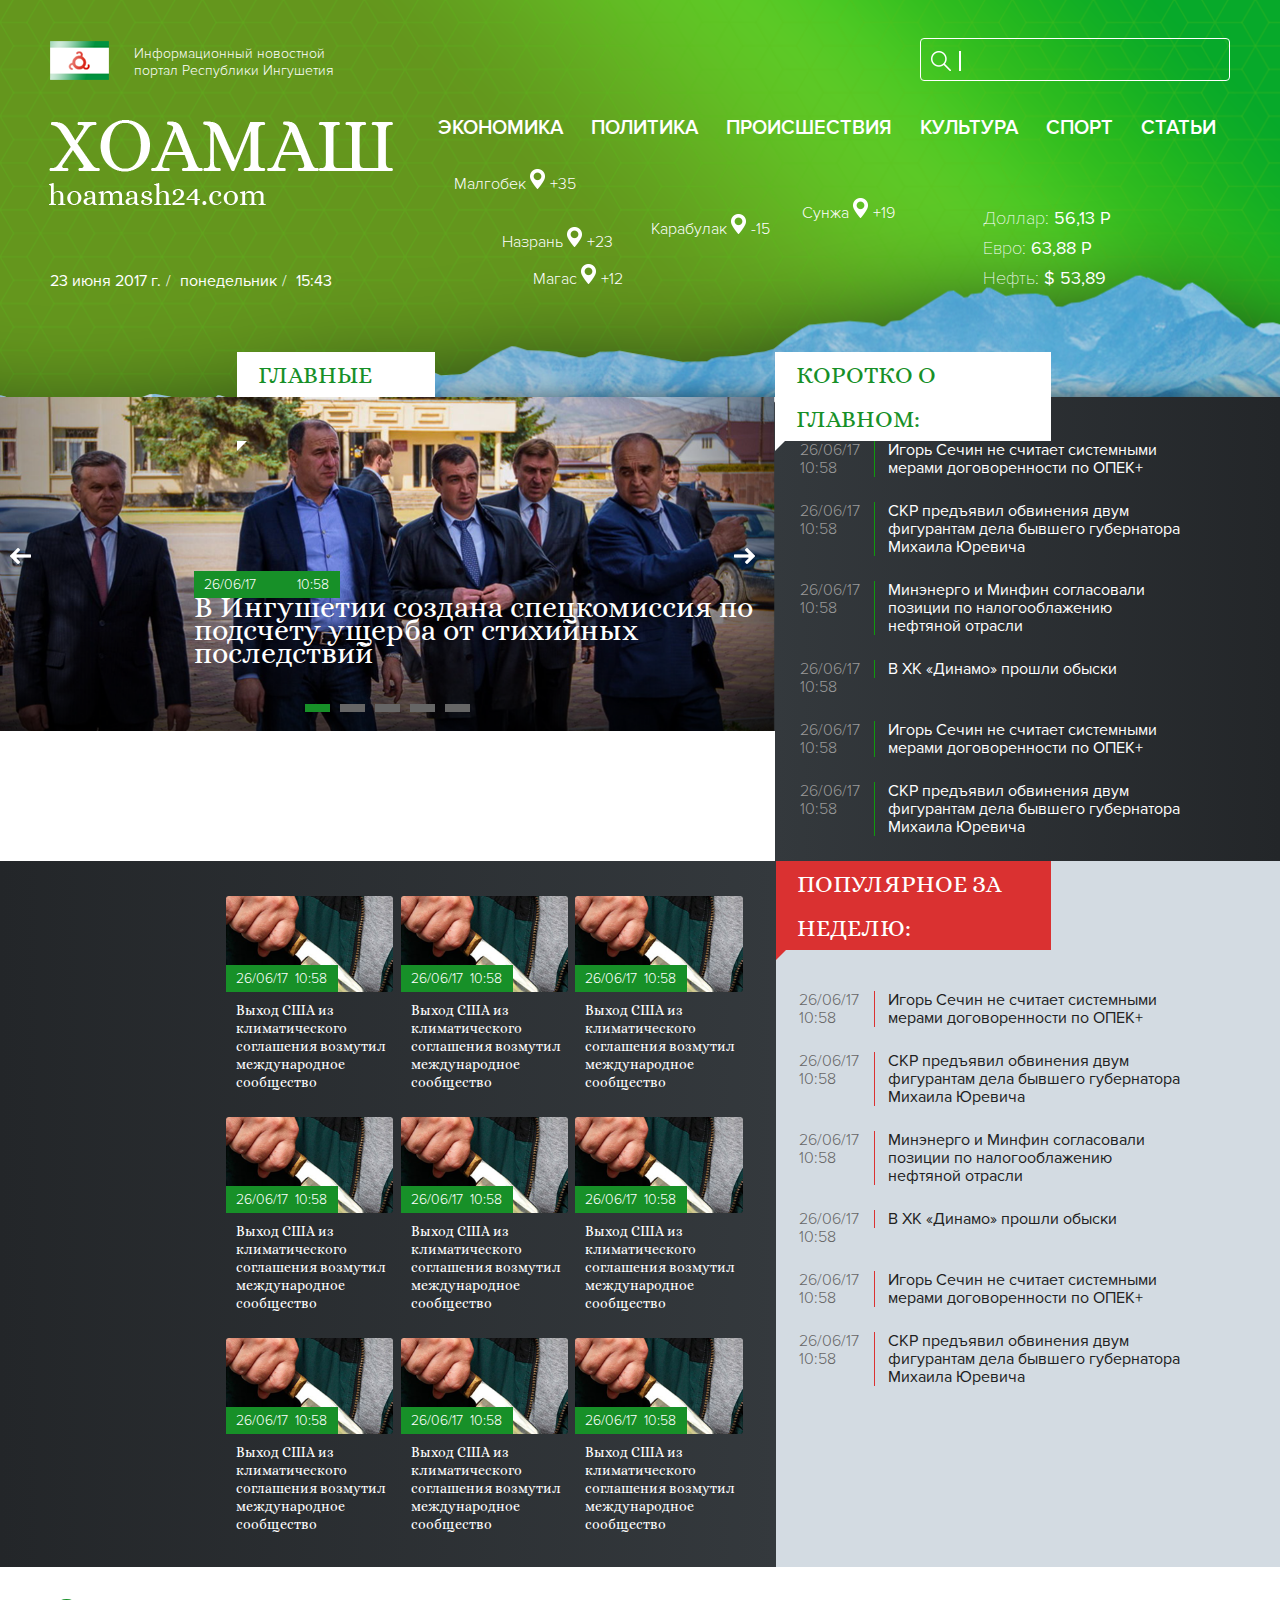
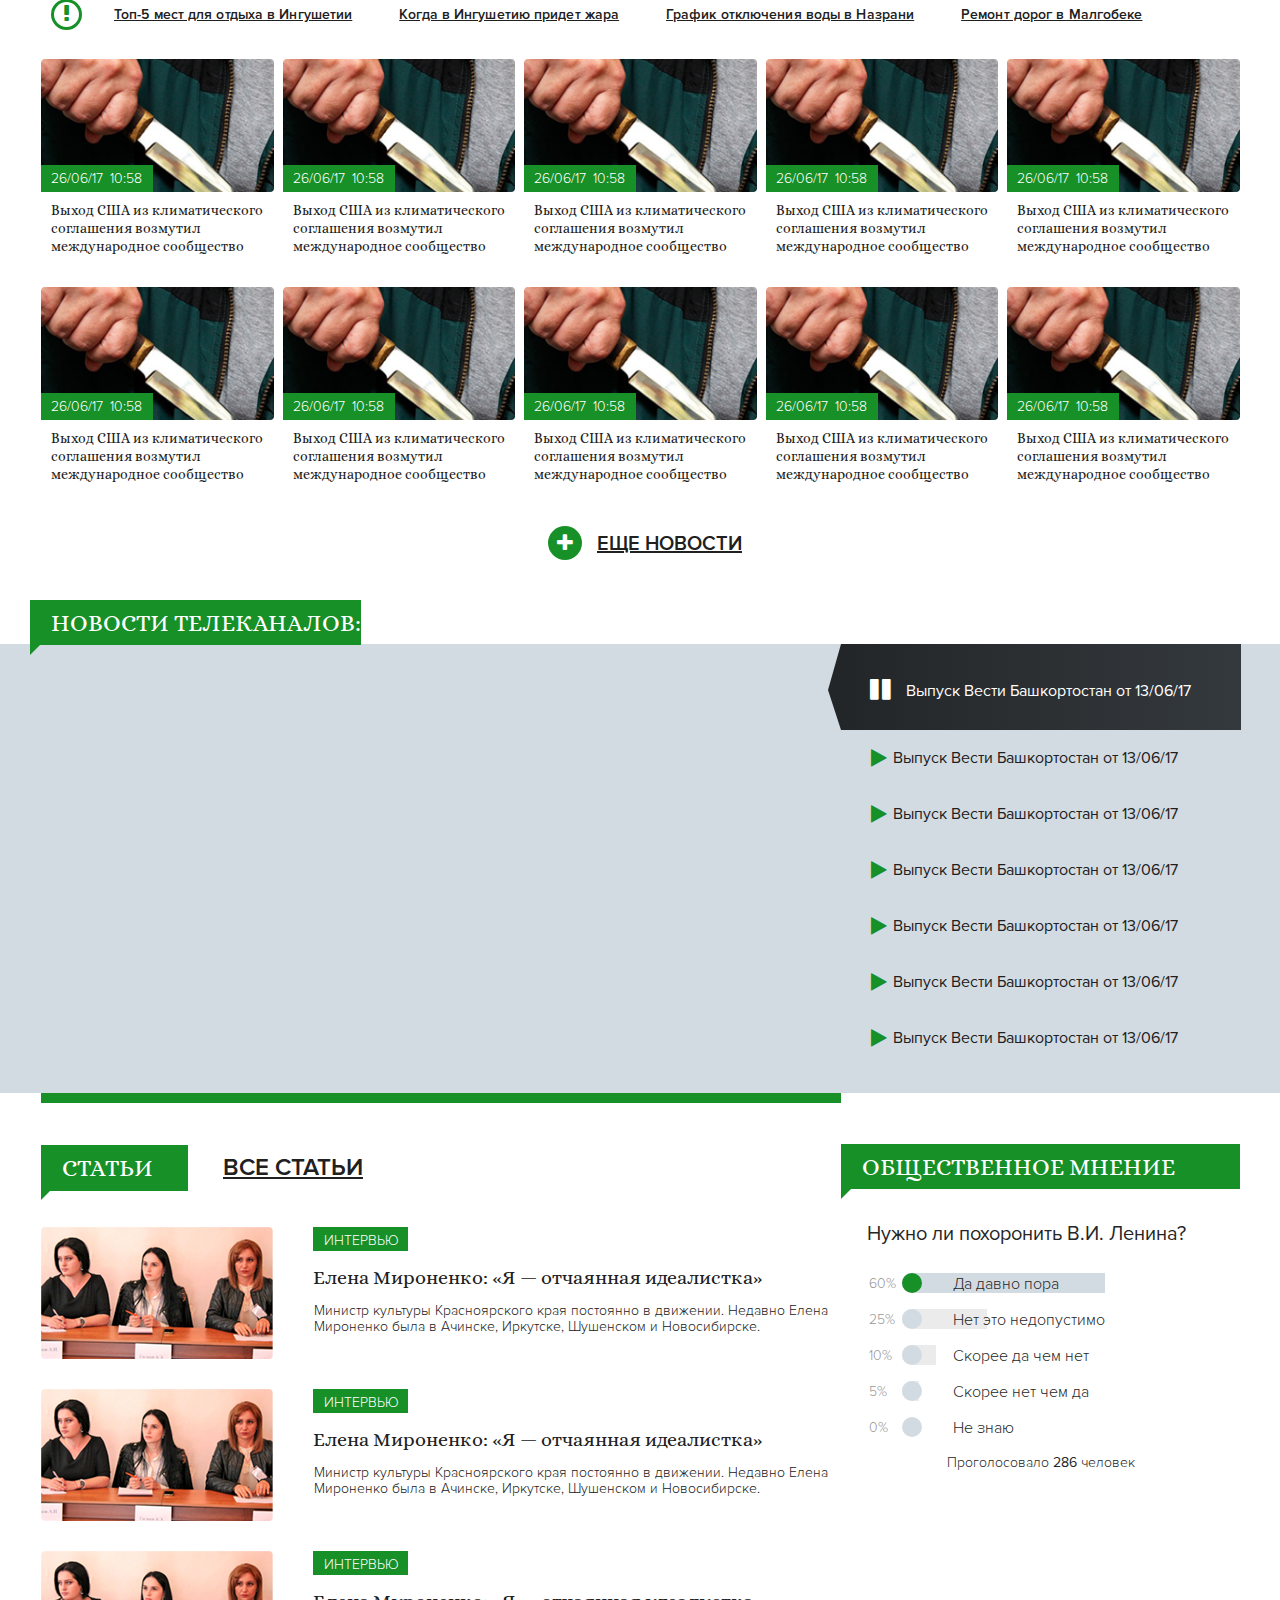
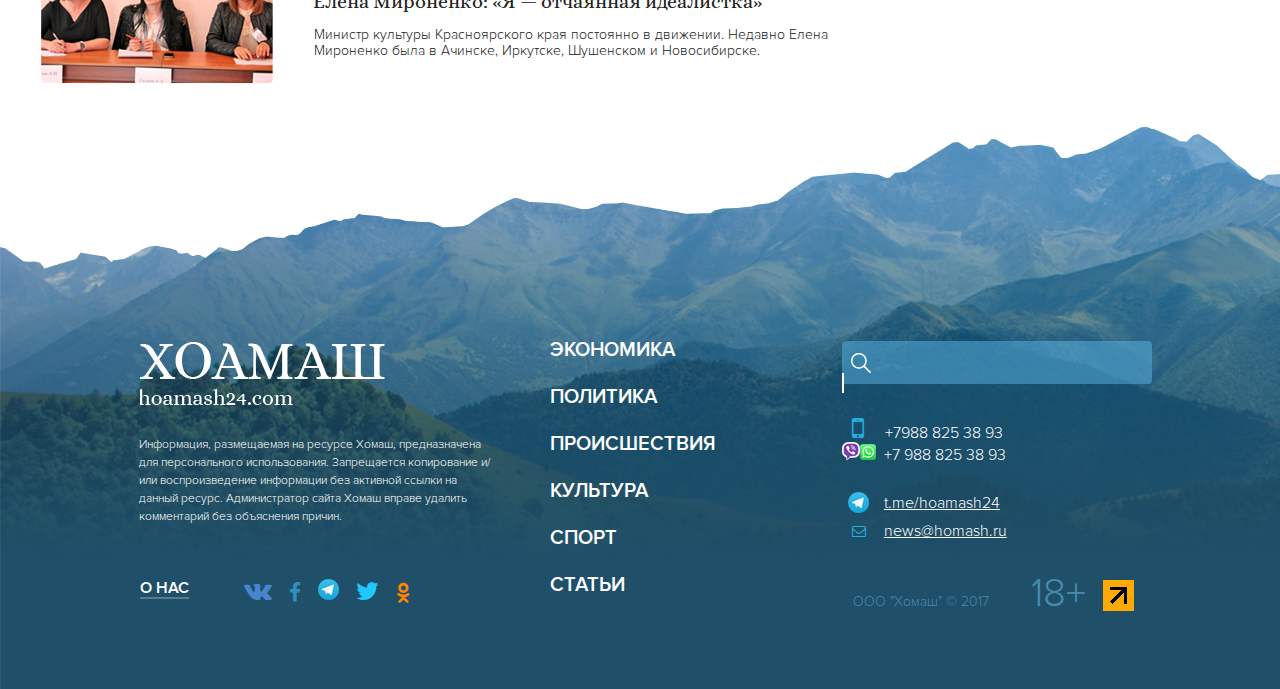
==== commit e0ece28e: "asdf" ====
--- a/news/public_html/index.html
+++ b/news/public_html/index.html
@@ -7,7 +7,7 @@
         <link href="css/font-awesome.css" rel="stylesheet" type="text/css"/>
         <link href="css/fonts.css" rel="stylesheet" type="text/css"/>
         <link href="css/icons.css" rel="stylesheet" type="text/css"/>
-        <link href="css/slider.css" rel="stylesheet" type="text/css"/>
+        <link href="css/jquery.bxslider.css" rel="stylesheet" type="text/css"/>
         <link href="css/tabs.css" rel="stylesheet" type="text/css"/>
         <link href="css/reset.css" rel="stylesheet" type="text/css"/>
         <link href="css/style.css" rel="stylesheet" type="text/css"/>
@@ -75,94 +75,48 @@
                 <div class="news-main">
                     <div class="slider-news">
                         <h3 class="title-rubrics corner white-title">Главные новости:</h3>
-                        <div id='slider25' class="lwrap">
-                            <input name="cs_anchor25" id="cs_slide25-0" type="radio">
-                            <input name="cs_anchor25" id="cs_slide25-1" type="radio">
-                            <input name="cs_anchor25" id="cs_slide25-2" type="radio">
-                            <input name="cs_anchor25" id="cs_slide25-3" type="radio">
-                            <input name="cs_anchor25" id="cs_slide25-4" type="radio">
-                            <input name="cs_anchor25" id="cs_play25" type="radio" checked="">
-                            <ul>
-                                <li>
-                                    <img src="images/slider1.png" alt=""/>
-                                </li>
-                                <li class="num0">
-                                    <img src="images/slider1.png" alt=""/>
-                                </li>
-                                <li class="num1">
-                                    <img src="images/slider1.png" alt=""/>
-                                </li>
-                                <li class="num2">
-                                    <img src="images/slider1.png" alt=""/>
-                                </li>
-                                <li class="num3">
-                                    <img src="images/slider1.png" alt=""/>
-                                </li>
-                                <li class="num4">
-                                    <img src="images/slider1.png" alt=""/>
-                                </li>
-                            </ul>
-                            <div class="prev">
-                                <label class="num0" for='cs_slide25-0'></label>
-                                <label class="num1" for='cs_slide25-1'></label>
-                                <label class="num2" for='cs_slide25-2'></label>
-                                <label class="num1" for='cs_slide25-3'></label>
-                                <label class="num2" for='cs_slide25-4'></label>
-                            </div>
-                            <div class="next">
-                                <label class="num0" for='cs_slide25-0'></label>
-                                <label class="num1" for='cs_slide25-1'></label>
-                                <label class="num2" for='cs_slide25-2'></label>
-                                <label class="num1" for='cs_slide25-3'></label>
-                                <label class="num2" for='cs_slide25-4'></label>
-                            </div>
-                            <div class="bullets" data-flex='center'>
-                                <label class="num0" for='cs_slide25-0'>
-
-                                </label>
-                                <label class="num1" for='cs_slide25-1'>
-
-                                </label>
-                                <label class="num2" for='cs_slide25-2'>
-
-                                </label>
-                                <label class="num3" for='cs_slide25-3'>
-
-                                </label>
-                                <label class="num4" for='cs_slide25-4'>
-
-                                </label>
-                            </div>
-                            <div class="description" data-childs="col -center center">
-                                <label class="num0">
-
+                        <ul class="bxslider">
+                            <li>
+                                <img src="images/slider1.png" />
+                                <div class="description">
                                     <span class="lbl-date"><time>26/06/17</time><time>10:58</time></span>
                                     <a href="#">В Ингушетии создана спецкомиссия по подсчету 
                                         ущерба от стихийных последствий</a>
-
-                                </label>
-                                <label class="num1">
+                                </div>
+                            </li>
+                            <li>
+                                <img src="images/slider1.png" />
+                                <div class="description">
                                     <span class="lbl-date"><time>26/06/17</time><time>10:58</time></span>
                                     <a href="#">В Ингушетии создана спецкомиссия по подсчету 
                                         ущерба от стихийных последствий</a>
-                                </label>
-                                <label class="num2">
+                                </div>
+                            </li>
+                            <li>
+                                <div class="description">
                                     <span class="lbl-date"><time>26/06/17</time><time>10:58</time></span>
                                     <a href="#">В Ингушетии создана спецкомиссия по подсчету 
                                         ущерба от стихийных последствий</a>
-                                </label>
-                                <label class="num3">
+                                </div>
+                                <img src="images/slider1.png" />
+                            </li>
+                            <li>
+                                <div class="description">
                                     <span class="lbl-date"><time>26/06/17</time><time>10:58</time></span>
                                     <a href="#">В Ингушетии создана спецкомиссия по подсчету 
                                         ущерба от стихийных последствий</a>
-                                </label>
-                                <label class="num4">
+                                </div>
+                                <img src="images/slider1.png" />
+                            </li>
+                            <li>
+                                <div class="description">
                                     <span class="lbl-date"><time>26/06/17</time><time>10:58</time></span>
                                     <a href="#">В Ингушетии создана спецкомиссия по подсчету 
                                         ущерба от стихийных последствий</a>
-                                </label>
-                            </div>
-                        </div>
+                                </div>
+                                <img src="images/slider1.png" />
+                            </li>
+                        </ul>
                     </div>
                     <div class="news-list">
                         <h3 class="title-rubrics corner white-title">Коротко о главном:</h3>
@@ -633,9 +587,11 @@
 
         </div>
         <script src="js/jquery-2.1.4.min.js" type="text/javascript"></script>
-
+        <script src="js/jquery.bxslider.js" type="text/javascript"></script>
         <script>
-
+            $(document).ready(function () {
+                $('.bxslider').bxSlider();
+            });
         </script>
     </body>
 </html>
--- a/news/public_html/css/style.css
+++ b/news/public_html/css/style.css
@@ -1 +1 @@
-dt:before{content:"";display:block}dd,dt{display:inline}.transition{-webkit-transition:background-color .5s ease;transition:background-color .5s ease}body{background:#fff}header{background:url(../images/header-bg.png) 0 0/cover no-repeat}header .header{margin:0 auto;padding:0 10px;max-width:1180px}header .header .header-top{width:100%;display:inline-flex;justify-content:space-between;align-items:center;padding:38px 0 0}header .header .header-top .left-side{display:inline-flex;width:27%;padding:2px 0 0}header .header .header-top .left-side .title{color:#fff;font-family:'Proxima Nova Light';font-size:14px;padding-left:25px;padding-top:4px;line-height:17px}header .header .header-top form{border:1px solid #fff;border-radius:4px;width:299px;padding:12px 0 9px 9px}header .header .header-top form input[type=search]{border:none;background:0 0;color:#fff;height:20px;border-left:2px solid #fff;margin:0 0 0 4px;width:255px}header .header .header-main{display:inline-flex;padding:25px 0 104px;width:100%;justify-content:space-between}header .header .header-main .header-main-info .logo{display:block;margin:11px 0 63px -1px;max-width:351px;max-height:92px}header .header .header-main .header-main-info .logo img{width:100%;height:100%;display:block}header .header .header-main .header-main-info .time-date{font-family:'Proxima Nova Light';font-size:16px;color:#fff}header .header .header-main .header-main-info .time-date span{font-family:'Proxima Nova Regular';padding:0 5px}header .header .header-main .header-main-info .time-date span:first-child{padding-left:0}header .header .header-main .right-side .navigation-header{justify-content:space-between;display:flex;margin:0 0 19px}header .header .header-main .right-side .navigation-header a{font-family:'Proxima Nova Semibold';font-size:20px;color:#fff;text-transform:uppercase;padding:13px 12px 12px;margin:0 2px}header .header .header-main .right-side .navigation-header a:after{position:absolute;left:0;bottom:-10px;border-left:0 solid transparent;border-right:10px solid transparent;border-top:10px solid transparent}header .header .header-main .right-side .navigation-header a:hover{background:#fff;color:#179028}header .header .header-main .right-side .navigation-header a:hover:after{border-top:10px solid #fff}@media (max-width:1024px){header .header .header-main .right-side .navigation-header a{font-size:16px}}header .header .header-main .right-side .header-today-news{display:flex;justify-content:space-between}header .header .header-main .right-side .header-today-news dl{width:30.9%;font-size:18px;line-height:30px;color:#fff;padding-top:35px;padding-left:6px}header .header .header-main .right-side .header-today-news dl dd{font-family:'Proxima Nova Regular'}header .header .header-main .right-side .header-today-news dl dt{font-family:'Proxima Nova Thin'}header .header .header-main .right-side .header-today-news .weather-place{width:69%;position:relative}header .header .header-main .right-side .header-today-news .weather-place .weahter-town{font-family:'Proxima Nova Light';font-size:16px;color:#fff;position:absolute}header .header .header-main .right-side .header-today-news .weather-place .weahter-town i{margin:1px 5px 0 3px}header .header .header-main .right-side .header-today-news .weather-place .weahter-town:nth-of-type(1){left:5.4%}header .header .header-main .right-side .header-today-news .weather-place .weahter-town:nth-of-type(2){left:14.1%;top:46%}header .header .header-main .right-side .header-today-news .weather-place .weahter-town:nth-of-type(3){top:76%;left:19.8%}header .header .header-main .right-side .header-today-news .weather-place .weahter-town:nth-of-type(4){left:41%;top:36%}header .header .header-main .right-side .header-today-news .weather-place .weahter-town:nth-of-type(5){left:68.4%;top:23%}@media (max-width:1200px){header .header .header-main{flex-direction:column;align-items:center}header .header .header-main .header-main-info .logo{margin:10px 0}header .header .header-main .right-side{width:100%;padding-top:20px}}@media (max-width:768px){header .header .header-main .right-side .navigation-header{flex-direction:column;text-align:center}header .header .header-main .right-side .header-today-news .weather-place .weahter-town{position:static}header .header .header-main .right-side .header-today-news .cash{padding-top:0}}@media (max-width:640px){header .header .header-top{flex-direction:column}header .header .header-top .left-side{width:100%}}footer{background:url(../images/mount2.png) 0 100% no-repeat}@media (max-width:800px){footer{padding:20px 10px 30px;background:url(../images/mount2.png) 0 100% no-repeat #214f67}}footer .footer{max-width:1030px;margin:0 auto;padding:215px 10px 66px;display:flex;justify-content:space-between;flex-wrap:wrap}@media (max-width:800px){footer .footer{padding:20px 10px 30px}}footer .footer>div:nth-of-type(1){width:36%}@media (max-width:800px){footer .footer>div:nth-of-type(1){width:100%}}footer .footer>div:nth-of-type(2){width:23%}@media (max-width:800px){footer .footer>div:nth-of-type(2){width:100%}}footer .footer>div:nth-of-type(3){width:30.4%}@media (max-width:800px){footer .footer>div:nth-of-type(3){width:100%}}footer .footer>div .logo-alt{display:block;margin:14px 0 24px 15px}footer .footer>div p{font-family:'Proxima Nova Light';color:#fffefe;font-size:12px;font-weight:300;line-height:18px;padding:0 0 49px 14px}footer .footer>div .about_us{display:inline-flex;justify-content:space-between;align-items:center;padding:0 0 0 15px}@media (max-width:800px){footer .footer>div .about_us{padding:0;text-align:center;width:100%}}footer .footer>div .about_us span{font-size:16px;text-transform:uppercase;color:#fff;font-family:'Proxima Nova Semibold';border-bottom:2px solid #577b8f;margin:0 54px 0 0}footer .footer>div .about_us ul li{display:inline-block;margin:0 13px 0 0}footer .footer div .navigation-footer{padding:13px 0 0}footer .footer div .navigation-footer li{margin-bottom:28px}footer .footer div .navigation-footer li a{color:#fff;font-family:'Proxima Nova Semibold';font-size:20px;text-transform:uppercase}footer .footer div .navigation-footer li a:hover{text-decoration:underline}footer .footer div form{width:310px;height:43px;background-color:rgba(90,179,227,.5);border-radius:4px;margin:13px 0 30px}@media (max-width:1024px){footer .footer div form{width:100%;max-width:320px}}footer .footer div form input[type=search]{background:0 0;border:none;color:#fff;height:20px;border-left:2px solid #fff;width:25vw}footer .footer div form input[type=image]{margin:12px 6px 0 8px}footer .footer div .our-contacts{font-family:'Proxima Nova Light';color:#fffefe;font-size:16px;margin:0 0 40px}footer .footer div .our-contacts .phone .fa-mobile{font-size:28px;color:#22afe2;margin:0 17px 0 10px}footer .footer div .our-contacts .phone .icon-whatsapp{margin:0 8px 0 0}footer .footer div .our-contacts .email{color:#fffefe;text-decoration:underline;display:block;margin:0 0 0 10px}footer .footer div .our-contacts .email i{font-size:14px;color:#22afe2;margin:0 18px 0 0}footer .footer div .our-contacts .email.telegram{margin-top:17px;margin-left:6px;margin-bottom:10px}footer .footer div .our-contacts .email.telegram i{margin:11px 15px -5px 0}footer .footer div .rights{font-family:'Proxima Nova Light';color:#468cb0;padding:0 0 0 11px}@media (max-width:992px){footer .footer div .rights{display:flex;flex-wrap:wrap}}footer .footer div .rights .rights-info{font-size:14px}@media (max-width:992px){footer .footer div .rights .rights-info{width:100%;text-align:center;order:3;margin:10px 0}}footer .footer div .rights .live-internet{margin:0 auto}footer .footer div .rights .age{font-size:40px;margin:11px 13px 0 3vw}@media (max-width:992px){footer .footer div .rights .age{width:100%;margin:10px 0;text-align:center}}.news-list ul li{font-size:16px;display:inline-flex;align-items:flex-start;margin:0 0 25px}.news-list ul li time{padding:0 14px 0 0;font-family:'Proxima Nova Light'}.news-list ul li a{font-family:'Proxima Nova Regular';border-left:1px solid transparent;padding:0 99px 0 13px}.news-list ul li a:hover{text-decoration:underline}.lbl-date{padding:1px 11px 0 10px;height:26px;background-color:#179028;font-family:'Proxima Nova Light';font-size:14px;color:#fff;display:flex;justify-content:space-between;align-items:center}.lbl-date time:first-child{padding:0 7px 0 0}.lbl-theme{background:#179028;color:#fff;font-family:'Proxima Nova Light';font-size:14px;text-transform:uppercase;width:auto;max-width:73px;padding:5px 11px 1px}h3.title-rubrics{font-family:Alice;font-size:24px;font-weight:400;text-transform:uppercase;line-height:44px;background:#fff;color:#179028;padding:1px 0 0 21px;position:relative}h3.title-rubrics.green-title{background:#179028;color:#fff}.h3.title-rubrics.red-title{color:#fff;background:#da3131}h3.green-title.corner:after{border-left:0 solid transparent;border-right:10px solid transparent;border-top:10px solid #179028;left:0;position:absolute}h3.white-title.corner:after{border-left:0 solid transparent;border-right:10px solid transparent;border-top:10px solid #fff;left:0;bottom:-10px;position:absolute;z-index:10000000}h3.red-title.corner:after{border-left:0 solid transparent;border-right:10px solid transparent;border-top:10px solid #da3131;left:0;bottom:-10px;position:absolute;z-index:10000000}.btn{display:flex;align-items:center;justify-content:center}.btn-more{color:#fff;background:#179028;width:34px;height:34px;border-radius:50%;font-size:20px;font-weight:700}.btn-more.btn-less{background:#999}.list-social{padding:3px 0 0 1px}.list-social li{display:inline-block;margin:0 15px 0 0}.list-social .vk i{font-size:26px;color:#4786ce}.list-social .fb i{color:#328ebf;font-size:21px}.list-social .twitter i{color:#21c8ff;font-size:25px}.list-social .ok i{color:#ff8400;font-size:20px}.article-news figure{position:relative}.article-news figure .lbl-date{position:absolute;bottom:0;left:0}.article-news figure img{width:100%;height:100%;display:block}.article-news .news-title{font-family:Alice;font-size:14px;font-weight:400;padding:9px 0 0 10px}.all-articles{width:65.6%;padding:0 0 0 11px}.all-articles .top-articles{display:flex;padding:42px 0 36px}.all-articles .top-articles a{color:#202020;font-family:Proxima Nova Semibold;font-size:24px;font-weight:700;text-decoration:underline;text-transform:uppercase;margin:14px 35px}.all-articles .article-news{display:flex;padding:0 0 30px}.all-articles .article-news figure{width:232px;flex-shrink:0;margin:0 40px 0 0}.all-articles .article-news .article-info{padding:0}.all-articles .article-news .article-info .lbl-theme{margin:0 0 18px}.all-articles .article-news .article-info h5{padding:0}.all-articles .article-news .article-info h5 a{color:#202020;font-family:Alice;font-size:20px;font-weight:400}.all-articles .article-news .article-info p{color:#202020;font-family:Proxima Nova Light;font-size:14px;font-weight:300;line-height:16px;padding:15px 0 0 1px}.page-template-home .content .news-main{display:flex}.page-template-home .content .news-main .news-list{position:relative;width:38.1%;background-image:linear-gradient(to left,#232629 0,#34393d 100%);padding:44px 0 0 25px}.page-template-home .content .news-main .news-list .title-rubrics{position:absolute;left:0;top:-45px;width:50.4%}.page-template-home .content .news-main .news-list ul li time{color:#999}.page-template-home .content .news-main .news-list ul li a{color:#fff;border-left:1px solid #109a0d}.page-template-home .content .news-main .slider-news{width:61.5%;position:relative}.page-template-home .content .news-main .slider-news .title-rubrics{position:absolute;top:-45px;left:30.6%;width:22.8%}.page-template-home .content .news-main .slider-news .description .lbl-date{width:125px;height:26px}.page-template-home .content .news-main .slider-news .description a{color:#fff;font-family:Alice;font-size:30px;font-weight:400}.page-template-home .content .news-popular{display:flex}.page-template-home .content .news-popular .gallery-news-wrap{width:61.5%;background-image:linear-gradient(to right,#232629 0,#34393d 100%);display:flex;justify-content:flex-end}.page-template-home .content .news-popular .gallery-news-wrap .gallery-news{width:66.6%;display:flex;justify-content:space-between;flex-wrap:wrap;padding-right:33px;padding-top:35px;padding-bottom:8px}.page-template-home .content .news-popular .gallery-news-wrap .gallery-news .article-news{width:32.4%;margin:0 0 26px}.page-template-home .content .news-popular .gallery-news-wrap .gallery-news .article-news .news-title a{color:#fff}.page-template-home .content .news-popular .gallery-news-wrap .gallery-news .article-news .news-title a:hover{text-decoration:underline}.page-template-home .content .news-popular .news-list{width:40%;background-color:#d3dbe2}.page-template-home .content .news-popular .news-list .title-rubrics{background:#da3131;color:#fff;max-width:50.4%}.page-template-home .content .news-popular .news-list ul{padding:41px 0 0 23px}.page-template-home .content .news-popular .news-list ul li time{color:#666;padding:0 15px 0 0}.page-template-home .content .news-popular .news-list ul li a{color:#202020;border-left:1px solid #da3131}.page-template-home .content .news-more{background:#fff;max-width:1220px;padding:0 10px;margin:0 auto}.page-template-home .content .news-more .warning-info{display:flex;padding:29px 0}.page-template-home .content .news-more .warning-info .lbl-warning{width:25px;height:25px;border-radius:50%;border:3px solid #179028;display:flex;justify-content:center;align-items:center;margin:3px 32px 0 21px}.page-template-home .content .news-more .warning-info .lbl-warning i{color:#179028;font-size:20px}.page-template-home .content .news-more .warning-info ul{padding:9px 0 0}.page-template-home .content .news-more .warning-info ul li{display:inline-block;margin:0 43px 0 0}.page-template-home .content .news-more .warning-info ul li a{font-family:'Proxima Nova Semibold';text-decoration:underline;font-size:14px;color:#202020;letter-spacing:.1px}.page-template-home .content .news-more .warning-info ul li a:hover{text-decoration:none}.page-template-home .content .news-more .gallery-news{display:flex;justify-content:space-between;flex-wrap:wrap;padding:0 10px 84px 11px}.page-template-home .content .news-more .gallery-news .article-news{width:19.4%;margin:0 0 32px}.page-template-home .content .news-more .gallery-news .article-news .news-title a{color:#202020;font-size:14px}.page-template-home .content .news-more .gallery-news .button-wrap{width:100%;justify-content:center;display:flex}.page-template-home .content .news-more .gallery-news .button-wrap a{display:flex;color:#202020;font-family:Proxima Nova Semibold;font-size:20px;font-weight:700;padding:11px 0 0 9px}.page-template-home .content .news-more .gallery-news .button-wrap a .text{text-transform:uppercase;text-decoration:underline;padding:9px 0 0 11px}.page-template-home .content .news-more .gallery-news .button-wrap a .btn-more{display:flex;align-items:center;justify-content:center;margin:0 4px 0 0}.page-template-home .content .tw-news{background-color:#d3dbe2}.page-template-home .content .tw-news>div{margin:0 auto;max-width:1220px;padding:0 10px;display:flex}.page-template-home .content .tw-news>div .video-container{width:65.6%;padding:0 0 0 11px;position:relative}.page-template-home .content .tw-news>div .video-container .title-rubrics{position:absolute;left:0;top:-44px}.page-template-home .content .tw-news>div .video-container .video-wrap{padding-top:51.2%;position:relative;padding-bottom:39px}.page-template-home .content .tw-news>div .video-container .video-wrap iframe{position:absolute;top:0;left:0;width:100%;height:100%}.page-template-home .content .tw-news>div .playlist{width:32.8%}.page-template-home .content .tw-news>div .playlist .news-video{display:flex;height:56px;align-items:center;padding:0 0 0 24px}.page-template-home .content .tw-news>div .playlist .news-video .pause{display:none;background:0 0;border:none;color:#fff}.page-template-home .content .tw-news>div .playlist .news-video .play{background:0 0;border:none;color:#179028;font-size:20px}.page-template-home .content .tw-news>div .playlist .news-video h5{color:#202020;font-family:Proxima Nova Regular;font-size:16px;font-weight:400}.page-template-home .content .tw-news>div .playlist .news-video.news-video-playing{background-image:linear-gradient(to right,#232629 0,#34393d 100%);padding:0 0 0 23px;height:86px;position:relative}.page-template-home .content .tw-news>div .playlist .news-video.news-video-playing:before{display:block;position:absolute;width:13px;height:86px;content:"";background:url(../images/player-before.png);top:0;left:-13px}.page-template-home .content .tw-news>div .playlist .news-video.news-video-playing .play{display:none}.page-template-home .content .tw-news>div .playlist .news-video.news-video-playing .pause{display:block;font-size:24px;margin:6px 9px 0 0}.page-template-home .content .tw-news>div .playlist .news-video.news-video-playing h5{color:#fff;padding:8px 0 0}.page-template-home .content .articles{max-width:1220px;padding:0 10px;margin:0 auto;display:flex}.page-template-home .content .articles .title-rubrics{color:#fff;background:#179028;padding-right:35px}.page-template-home .content .articles .all-articles{width:65.6%;padding:0 0 0 11px}.page-template-home .content .articles .all-articles .top-articles{display:flex;border-top:10px solid #179028;padding:42px 0 36px}.page-template-home .content .articles .all-articles .top-articles a{color:#202020;font-family:Proxima Nova Semibold;font-size:24px;font-weight:700;text-decoration:underline;text-transform:uppercase;margin:14px 35px}.page-template-home .content .articles .all-articles .article-news{display:flex;padding:0 0 30px}.page-template-home .content .articles .all-articles .article-news figure{margin:0 40px 0 0}.page-template-home .content .articles .all-articles .article-news .article-info{padding:0}.page-template-home .content .articles .all-articles .article-news .article-info .lbl-theme{margin:0 0 18px}.page-template-home .content .articles .all-articles .article-news .article-info h5{padding:0}.page-template-home .content .articles .all-articles .article-news .article-info p{padding:15px 0 0 1px}.page-template-home .content .articles .people-opinion{width:32.7%;padding:51px 0 0}.page-template-home .content .articles .people-opinion .questions{color:#262626;font-family:Proxima Nova Regular;font-size:20px;padding:36px 0 23px 26px}.page-template-home .content .articles .people-opinion .results{padding:0 0 0 28px}.page-template-home .content .articles .people-opinion .results>div{display:flex}.page-template-home .content .articles .people-opinion .results>div .result-quantity{color:#999;font-family:Proxima Nova Light;font-size:14px;line-height:36px;margin:0 6px 0 0;min-width:27px}.page-template-home .content .articles .people-opinion .results>div .container{width:100%;color:#262626;font-family:Proxima Nova Light;line-height:36px;font-size:16px;position:relative;margin:7px 0 0}.page-template-home .content .articles .people-opinion .results>div .container:before{width:20px;height:20px;background-color:#d3dbe2;content:"";display:block;position:absolute;left:0;top:0;border-radius:50%}.page-template-home .content .articles .people-opinion .results>div .container .text{position:absolute;left:15%;line-height:22px}.page-template-home .content .articles .people-opinion .results>div .container .skills{height:20px;background-color:#ebebeb;border-radius:9px 0 0 10px}.page-template-home .content .articles .people-opinion .results>div:nth-last-of-type(5) .skills{width:60%}.page-template-home .content .articles .people-opinion .results>div:nth-last-of-type(4) .skills{width:25%}.page-template-home .content .articles .people-opinion .results>div:nth-last-of-type(3) .skills{width:10%}.page-template-home .content .articles .people-opinion .results>div:nth-last-of-type(2) .skills{width:5%}.page-template-home .content .articles .people-opinion .results>div:nth-last-of-type(1) .skills{width:0}.page-template-home .content .articles .people-opinion .results div.most-result .container:before{background:#179028}.page-template-home .content .articles .people-opinion .results div.most-result .container .skills{background-color:#d3dbe2}.page-template-home .content .articles .people-opinion .total{text-align:center;padding:8px 0 0;font-size:14px;color:#262626;font-family:Proxima Nova Light}.page-template-home .content .articles .people-opinion .total span{font-family:Proxima Nova Regular}.page-template-search .content .search-gallery{max-width:1220px;padding:0 10px;margin:0 auto}.page-template-search .content .search-gallery .search-bar{padding:44px 0 47px 19px}.page-template-search .content .search-gallery .search-bar h4{font-family:Alice;font-weight:400;text-transform:uppercase;color:#202020;font-size:24px;padding:0 0 42px}.page-template-search .content .search-gallery .search-bar h4 span{font-family:Proxima Nova Bold;font-weight:700;text-transform:none;padding:0 0 0 5px}.page-template-search .content .search-gallery .search-bar form{display:flex}@media (max-width:1200px){.page-template-search .content .search-gallery .search-bar form{flex-direction:column}}.page-template-search .content .search-gallery .search-bar form .inputs{border:1px solid #202020;border-radius:4px;height:41px;width:65.7%;display:flex;align-items:flex-start}@media (max-width:700px){.page-template-search .content .search-gallery .search-bar form .inputs{width:100%}}.page-template-search .content .search-gallery .search-bar form .inputs input[type=search]{font-family:Proxima Nova Light;font-size:20px;background:0 0;font-style:italic;border:none;border-left:2px solid #202020;margin:10px 0 0;padding:0 17px;flex-grow:1}.page-template-search .content .search-gallery .search-bar form .inputs input[type=search]::-webkit-input-placeholder{color:#202020}.page-template-search .content .search-gallery .search-bar form .inputs input[type=search]::-moz-placeholder{color:#202020}.page-template-search .content .search-gallery .search-bar form .inputs input[type=search]:-ms-input-placeholder{color:#202020}.page-template-search .content .search-gallery .search-bar form .inputs input[type=search]:-moz-placeholder{color:#202020}.page-template-search .content .search-gallery .search-bar form .inputs input[type=image]{margin:12px 10px 9px}.page-template-search .content .search-gallery .search-bar form .filters{color:#202020;font-size:20px;font-family:Proxima Nova Light;padding:8px 0 0 21px}@media (max-width:1200px){.page-template-search .content .search-gallery .search-bar form .filters{padding-left:0}}.page-template-search .content .search-gallery .search-bar form .filters .date{font-family:Proxima Nova Bold;text-decoration:underline;padding:0 10px 0 6px}.page-template-search .content .search-gallery .search-bar form .filters .popular{font-family:Proxima Nova Regular;text-decoration:underline;padding:0 0 0 15px}.page-template-search .content .search-gallery .search-bar form .filters i{margin:4px 0 -4px}.page-template-search .content .search-gallery .searched{font-family:Alice;font-weight:400;color:#202020;font-size:24px;text-transform:uppercase;padding:0 0 43px 19px}.page-template-search .content .search-gallery .searched .quantity{font-family:Proxima Nova Bold;padding:0 6px 0 5px}.page-template-search .content .search-gallery .searched .materials{font-family:Proxima Nova Light}.page-template-search .content .search-gallery .gallery-news{display:flex;justify-content:space-between;flex-wrap:wrap;padding:0 10px 54px 11px}.page-template-search .content .search-gallery .gallery-news .article-news{width:19.4%;margin:0 0 32px}@media (max-width:992px){.page-template-search .content .search-gallery .gallery-news .article-news{width:24%}}@media (max-width:768px){.page-template-search .content .search-gallery .gallery-news .article-news{width:49%}}@media (max-width:480px){.page-template-search .content .search-gallery .gallery-news .article-news{width:100%}}.page-template-search .content .search-gallery .gallery-news .article-news .news-title a{color:#202020;font-size:14px}.page-template-search .content .search-gallery .gallery-news .button-wrap{width:100%;justify-content:center;display:flex}.page-template-search .content .search-gallery .gallery-news .button-wrap a{display:flex;color:#202020;font-family:Proxima Nova Semibold;font-size:20px;font-weight:700;padding:11px 0 0 9px}.page-template-search .content .search-gallery .gallery-news .button-wrap a .text{text-transform:uppercase;text-decoration:underline;padding:9px 0 0 11px}.page-template-search .content .search-gallery .gallery-news .button-wrap a .btn-more{display:flex;align-items:center;justify-content:center;margin:0 4px 0 0}.page-template-about .content .contact-information{border-top:10px solid #179028;max-width:1200px;margin:0 auto;padding:36px 0 57px}.page-template-about .content .contact-information .top-info{display:flex;justify-content:space-between;font-family:Proxima Nova Light;font-size:16px;padding:0 0 34px;color:#202020}@media (max-width:1200px){.page-template-about .content .contact-information .top-info{flex-wrap:wrap}}.page-template-about .content .contact-information .top-info .logo{color:#202020;font-family:Alice;font-size:70px;text-transform:uppercase;padding:12px 0 0 11px}@media (max-width:1200px){.page-template-about .content .contact-information .top-info .logo{width:100%;text-align:center;padding:0}}.page-template-about .content .contact-information .top-info .logo span{font-size:27px;display:block;margin:27px 0 0;text-transform:none}.page-template-about .content .contact-information .top-info h5{font-family:Alice;font-size:18px;font-weight:400;line-height:30px;text-transform:uppercase}.page-template-about .content .contact-information .top-info .call_us{width:44%;padding:14px 0 0 5px}@media (max-width:1200px){.page-template-about .content .contact-information .top-info .call_us{width:50%;padding:20px 0 0 10px}}@media (max-width:640px){.page-template-about .content .contact-information .top-info .call_us{width:100%}}.page-template-about .content .contact-information .top-info .call_us>div{display:flex;align-items:flex-start;padding:2px 0 0 1px}@media (max-width:1200px){.page-template-about .content .contact-information .top-info .call_us>div{flex-direction:column}}.page-template-about .content .contact-information .top-info .call_us>div .town-contact{padding:0 9px 0 0}.page-template-about .content .contact-information .top-info .call_us>div .town-contact i{margin:5px 12px -4px 0}.page-template-about .content .contact-information .top-info .call_us>div .links a{display:block;color:#202020;margin:0 0 5px}.page-template-about .content .contact-information .top-info .call_us>div .links a .fa-envelope-o{color:#179028;font-size:15px;margin:6px 12px 0 2px}.page-template-about .content .contact-information .top-info .call_us>div .links a .icon-telegram{margin:5px 9px -5px 0}.page-template-about .content .contact-information .top-info .call_us>div .phones{padding:0 24px 0 0}.page-template-about .content .contact-information .top-info .call_us>div .phones .fa-mobile{color:#179028;font-size:28px;margin:0 14px -1px}.page-template-about .content .contact-information .top-info .call_us>div .phones .viber-whatsapp{margin:0}.page-template-about .content .contact-information .top-info .call_us>div .phones .viber-whatsapp i{margin:3px 1px -3px}.page-template-about .content .contact-information .top-info .call_us>div .phones .viber-whatsapp .icon-whatsapp{margin:6px 10px 0 0}.page-template-about .content .contact-information .top-info .follow-us{width:16.8%;padding:14px 0 0}@media (max-width:1200px){.page-template-about .content .contact-information .top-info .follow-us{width:30%;padding:20px 0 0}}@media (max-width:640px){.page-template-about .content .contact-information .top-info .follow-us{width:100%}}.page-template-about .content .contact-information .top-info .follow-us .list-social{padding:3px 0 0 1px}.page-template-about .content .contact-information .top-info .follow-us .list-social li{display:inline-block;margin:0 15px 0 0}.page-template-about .content .contact-information p{font-family:Proxima Nova Light;font-size:14px;font-weight:300;line-height:21px;color:#202020;padding:0 0 20px 11px}.page-template-about .content .contact-information p::first-line{padding:0 0 0 22px}.page-template-about .content .contact-information form{display:flex;flex-wrap:wrap;justify-content:space-between;padding:44px 14px 0 10px}.page-template-about .content .contact-information form h3{color:#202020;font-family:Alice;font-size:24px;font-weight:400;text-transform:uppercase;width:100%;padding:0 0 43px 10px}.page-template-about .content .contact-information form div{font-family:Proxima Nova Light;font-size:16px;position:relative}.page-template-about .content .contact-information form div:nth-of-type(1){width:22.6%}@media (max-width:992px){.page-template-about .content .contact-information form div:nth-of-type(1){width:100%}}.page-template-about .content .contact-information form div:nth-of-type(2){width:73.4%}@media (max-width:992px){.page-template-about .content .contact-information form div:nth-of-type(2){width:100%}}.page-template-about .content .contact-information form div input,.page-template-about .content .contact-information form div textarea{border:1px solid #202020;border-radius:4px;color:#333;width:100%;background:#fff;font-family:Proxima Nova Light;font-size:16px}.page-template-about .content .contact-information form div input::-webkit-input-placeholder,.page-template-about .content .contact-information form div textarea::-webkit-input-placeholder{color:#333}.page-template-about .content .contact-information form div input::-moz-placeholder,.page-template-about .content .contact-information form div textarea::-moz-placeholder{color:#333}.page-template-about .content .contact-information form div input:-ms-input-placeholder,.page-template-about .content .contact-information form div textarea:-ms-input-placeholder{color:#333}.page-template-about .content .contact-information form div input:-moz-placeholder,.page-template-about .content .contact-information form div textarea:-moz-placeholder{color:#333}.page-template-about .content .contact-information form div input{display:block;height:48px;margin:0 0 12px;padding:0 15px 0 19px}.page-template-about .content .contact-information form div textarea{height:92px;flex-grow:1;resize:none;padding:10px 12px 8px 15px}.page-template-about .content .contact-information form div button{width:99px;height:99px;background:url(../images/reply.png) center center no-repeat;border:none;border-left:1px solid #202020;position:absolute;right:0;top:6%}.page-template-rubric .content{max-width:1200px;margin:0 auto}.page-template-rubric .content .rubric-gallery .breadcrumbs{background:#179028;margin:34px 0 0;padding:13px 0 10px 19px}.page-template-rubric .content .rubric-gallery .breadcrumbs ul li{color:#fff;font-family:Alice;font-size:24px;font-weight:400;text-transform:uppercase;display:inline-block}.page-template-rubric .content .rubric-gallery .breadcrumbs ul li a{color:#fff}.page-template-rubric .content .rubric-gallery .breadcrumbs ul li a i{margin:0 11px}.page-template-rubric .content .rubric-gallery .article-news-big figure{position:relative}.page-template-rubric .content .rubric-gallery .article-news-big figure .description-news{position:absolute;bottom:31px;display:flex;left:0}.page-template-rubric .content .rubric-gallery .article-news-big figure .description-news i{margin:0 35px 0 36px}.page-template-rubric .content .rubric-gallery .article-news-big figure .description-news h4{color:#fefefe;font-family:Alice;font-size:30px;font-weight:400;line-height:34px;padding:9px 0 0 10px}.page-template-rubric .content .rubric-gallery .article-news-big figure .description-news .lbl-date{position:static;max-width:105px;font-size:16px}.page-template-rubric .content .rubric-gallery .gallery-two-col{display:flex;padding:11px 0 0;justify-content:space-between}@media (max-width:992px){.page-template-rubric .content .rubric-gallery .gallery-two-col{flex-direction:column}}.page-template-rubric .content .rubric-gallery .gallery-two-col>div:nth-of-type(1){width:66.9%}@media (max-width:992px){.page-template-rubric .content .rubric-gallery .gallery-two-col>div:nth-of-type(1){width:100%}}.page-template-rubric .content .rubric-gallery .gallery-two-col>div:nth-of-type(2){width:32.3%;flex-shrink:0}@media (max-width:992px){.page-template-rubric .content .rubric-gallery .gallery-two-col>div:nth-of-type(2){width:100%;display:flex;justify-content:space-between}}.page-template-rubric .content .rubric-gallery .gallery-two-col>div:nth-of-type(2) .article-news{margin:0 0 16px}.page-template-rubric .content .gallery-news{display:flex;justify-content:space-between;flex-wrap:wrap;padding:0 10px 54px 11px}.page-template-rubric .content .gallery-news .article-news{width:19.4%;margin:0 0 32px}@media (max-width:992px){.page-template-rubric .content .gallery-news .article-news{width:24%}}@media (max-width:768px){.page-template-rubric .content .gallery-news .article-news{width:49%}}@media (max-width:480px){.page-template-rubric .content .gallery-news .article-news{width:100%}}.page-template-rubric .content .gallery-news .article-news .news-title a{color:#202020;font-size:14px}.page-template-rubric .content .gallery-news .button-wrap{width:100%;justify-content:center;display:flex}.page-template-rubric .content .gallery-news .button-wrap a{display:flex;color:#202020;font-family:Proxima Nova Semibold;font-size:20px;font-weight:700;padding:11px 0 0 9px}.page-template-rubric .content .gallery-news .button-wrap a .text{text-transform:uppercase;text-decoration:underline;padding:9px 0 0 11px}.page-template-rubric .content .gallery-news .button-wrap a .btn-more{display:flex;align-items:center;justify-content:center;margin:0 4px 0 0}.page-template-article .content{max-width:1220px;margin:0 auto}.page-template-article .content .incidents .sidebar{width:25%;background:#d3dbe2}.page-template-article .content .incidents .sidebar h4{color:#202020;font-family:Proxima Nova Bold;font-size:24px;text-transform:uppercase}.page-template-article .content .incidents .sidebar .lbl-wrap{display:flex;justify-content:flex-end}.page-template-article .content .incidents .sidebar .lbl-wrap .lbl-date{font-size:16px;color:#fefefe;height:44px;width:262px}.page-template-article .content .incidents .sidebar .lbl-wrap .lbl-date time:nth-last-of-type(2){font-family:Proxima Nova Bold}.page-template-article .content .incidents .sidebar .lbl-wrap .lbl-date time:nth-last-of-type(1){font-family:Proxima Nova Regular}.page-template-article .content .incidents .sidebar .lbl-wrap .lbl-date.corner:after{border-left:10px solid transparent;border-right:0 solid transparent;border-top:10px solid #179028;bottom:-10px;position:absolute;right:0}.page-template-article .content .incidents .sidebar .tags a{font-family:Proxima Nova Light;color:#202020;font-size:14px}.page-template-article .content .incidents .sidebar .tags a:Hover{text-decoration:underline}.page-template-article .content .incidents .sidebar dl{color:#202020;font-size:14px;font-family:Proxima Nova Light}.page-template-article .content .incidents .sidebar dl dt{font-family:Proxima Nova Bold}.page-template-article .content .article-content{display:flex;justify-content:space-between}.page-template-article .content .article-content .sidebar{width:25%;background:#fff}.page-template-article .content .article-content .sidebar .news-list li a{color:#666;font-family:Proxima Nova Regular;font-size:14px}.page-template-article .content .article-content .sidebar .news-list li a:Hover{text-decoration:underline}.page-template-article .content .article-content .article-main{width:72%}.page-template-article .content .article-content .article-main p{color:#202020;font-size:16px;font-family:Proxima Nova Light;padding:0 0 40px}.page-template-article .content .article-content .article-main .photo-article .photo-title{color:#202020;font-family:Proxima Nova Regular;font-size:14px;font-weight:300;line-height:24px;background-color:#ccc}.page-template-article .content .article-content .article-main .comment-block .comment-block-heading{display:flex;justify-content:space-between}.page-template-article .content .article-content .article-main .comment-block .comment-block-heading .visited-quantity{font-size:16px;font-family:Proxima Nova Light;color:#202020}.page-template-article .content .article-content .article-main .comment-block .comment-block-heading .visited-quantity .fa-eye{font-size:20px;color:#179028}.page-template-article .content .article-content .article-main .comment-block .comment-block-heading .social-wrap{display:flex}.page-template-article .content .article-content .article-main .comment-block .comment-block-heading .social-wrap .follow{color:#202020;font-family:Proxima Nova Bold;font-size:18px}.page-template-article .content .article-content .article-main .comments .comment-heading{display:flex}.page-template-article .content .article-content .article-main .comments .comment-heading .comment-quantity{color:#202020;font-family:Proxima Nova Bold;font-size:18px;text-transform:uppercase}.page-template-article .content .article-content .article-main .comments .comment .comment-author{color:#262626;font-family:Proxima Nova Bold;font-size:18px;line-height:30px}.page-template-article .content .article-content .article-main .comments .comment .comment-author time{color:#666;font-family:Proxima Nova Regular;font-size:14px;line-height:30px}.page-template-article .content .article-content .article-main .comments .comment .comment-content{display:flex}.page-template-article .content .article-content .article-main .comments .comment .comment-content p{font-family:'Proxima Nova Light';font-style:italic;color:#262626;font-size:16px}.page-template-article .content .article-content .article-main .comments .comment .comment-content .like{border:none;background:0 0;display:flex;color:#999;font-family:Proxima Nova Bold;font-size:16px;line-height:24px}.page-template-article .content .article-content .article-main .comments .comment .comment-content .like i{font-size:20px;color:#999}.page-template-article .content .article-content .article-main .comments .comment .comment-content .like i:hover{color:#179028}.page-template-article .content .article-content .article-main .comments .button-wrap a{text-align:center;display:flex;justify-content:center;align-items:center}.page-template-article .content .article-content .article-main .comments .button-wrap a .btn-more{display:flex;align-items:center;justify-content:center}.page-template-article .content .article-content .article-main .comments .button-wrap a .text{color:#202020;font-family:Proxima Nova Semibold;font-size:20px;font-weight:700;text-transform:uppercase;text-decoration:underline}.page-template-article .content .article-content .article-main .comments form input{width:301px;height:51px;border:1px solid #202020;border-radius:4px;background:#fff}.page-template-article .content .article-content .article-main .comments form div{position:relative}.page-template-article .content .article-content .article-main .comments form div textarea{background:#fff;border:1px solid #202020;border-radius:4px;color:#333;font-family:Proxima Nova Light;font-size:16px;width:100%;height:92px}.page-template-article .content .article-content .article-main .comments form div button{-moz-border-bottom-colors:none;-moz-border-left-colors:none;-moz-border-right-colors:none;-moz-border-top-colors:none;background:url(../images/reply.png) center center no-repeat rgba(0,0,0,0);border-color:currentcolor currentcolor currentcolor #202020;border-image:none;border-style:none none none solid;border-width:medium medium medium 1px;height:99px;position:absolute;right:0;top:6%;width:99px}.corner{position:relative}.corner:after{width:0;height:0;border-left:5px solid transparent;border-right:5px solid transparent;border-top:10px solid transparent;display:block;content:""}+dt:before{content:"";display:block}dd,dt{display:inline}.transition{-webkit-transition:background-color .5s ease;transition:background-color .5s ease}body{background:#fff}header{background:url(../images/header-bg.png) 0 0/cover no-repeat}header .header{margin:0 auto;padding:0 10px;max-width:1180px}header .header .header-top{width:100%;display:inline-flex;justify-content:space-between;align-items:center;padding:38px 0 0}header .header .header-top .left-side{display:inline-flex;width:27%;padding:2px 0 0}header .header .header-top .left-side .title{color:#fff;font-family:'Proxima Nova Light';font-size:14px;padding-left:25px;padding-top:4px;line-height:17px}header .header .header-top form{border:1px solid #fff;border-radius:4px;width:299px;padding:12px 0 9px 9px}header .header .header-top form input[type=search]{border:none;background:0 0;color:#fff;height:20px;border-left:2px solid #fff;margin:0 0 0 4px;width:255px}header .header .header-main{display:inline-flex;padding:25px 0 104px;width:100%;justify-content:space-between}header .header .header-main .header-main-info .logo{display:block;margin:11px 0 63px -1px;max-width:351px;max-height:92px}header .header .header-main .header-main-info .logo img{width:100%;height:100%;display:block}header .header .header-main .header-main-info .time-date{font-family:'Proxima Nova Light';font-size:16px;color:#fff}header .header .header-main .header-main-info .time-date span{font-family:'Proxima Nova Regular';padding:0 5px}header .header .header-main .header-main-info .time-date span:first-child{padding-left:0}header .header .header-main .right-side .navigation-header{justify-content:space-between;display:flex;margin:0 0 19px}header .header .header-main .right-side .navigation-header a{font-family:'Proxima Nova Semibold';font-size:20px;color:#fff;text-transform:uppercase;padding:13px 12px 12px;margin:0 2px}header .header .header-main .right-side .navigation-header a:after{position:absolute;left:0;bottom:-10px;border-left:0 solid transparent;border-right:10px solid transparent;border-top:10px solid transparent}header .header .header-main .right-side .navigation-header a:hover{background:#fff;color:#179028}header .header .header-main .right-side .navigation-header a:hover:after{border-top:10px solid #fff}@media (max-width:1024px){header .header .header-main .right-side .navigation-header a{font-size:16px}}header .header .header-main .right-side .header-today-news{display:flex;justify-content:space-between}header .header .header-main .right-side .header-today-news dl{width:30.9%;font-size:18px;line-height:30px;color:#fff;padding-top:35px;padding-left:6px}header .header .header-main .right-side .header-today-news dl dd{font-family:'Proxima Nova Regular'}header .header .header-main .right-side .header-today-news dl dt{font-family:'Proxima Nova Thin'}header .header .header-main .right-side .header-today-news .weather-place{width:69%;position:relative}header .header .header-main .right-side .header-today-news .weather-place .weahter-town{font-family:'Proxima Nova Light';font-size:16px;color:#fff;position:absolute}header .header .header-main .right-side .header-today-news .weather-place .weahter-town i{margin:1px 5px 0 3px}header .header .header-main .right-side .header-today-news .weather-place .weahter-town:nth-of-type(1){left:5.4%}header .header .header-main .right-side .header-today-news .weather-place .weahter-town:nth-of-type(2){left:14.1%;top:46%}header .header .header-main .right-side .header-today-news .weather-place .weahter-town:nth-of-type(3){top:76%;left:19.8%}header .header .header-main .right-side .header-today-news .weather-place .weahter-town:nth-of-type(4){left:41%;top:36%}header .header .header-main .right-side .header-today-news .weather-place .weahter-town:nth-of-type(5){left:68.4%;top:23%}@media (max-width:1200px){header .header .header-main{flex-direction:column;align-items:center}header .header .header-main .header-main-info .logo{margin:10px 0}header .header .header-main .right-side{width:100%;padding-top:20px}}@media (max-width:768px){header .header .header-main .right-side .navigation-header{flex-direction:column;text-align:center}header .header .header-main .right-side .header-today-news .weather-place .weahter-town{position:static}header .header .header-main .right-side .header-today-news .cash{padding-top:0}}@media (max-width:640px){header .header .header-top{flex-direction:column}header .header .header-top .left-side{width:100%}}footer{background:url(../images/mount2.png) 0 100% no-repeat}@media (max-width:800px){footer{padding:20px 10px 30px;background:url(../images/mount2.png) 0 100% no-repeat #214f67}}footer .footer{max-width:1030px;margin:0 auto;padding:215px 10px 66px;display:flex;justify-content:space-between;flex-wrap:wrap}@media (max-width:800px){footer .footer{padding:20px 10px 30px}}footer .footer>div:nth-of-type(1){width:36%}@media (max-width:800px){footer .footer>div:nth-of-type(1){width:100%}}footer .footer>div:nth-of-type(2){width:23%}@media (max-width:800px){footer .footer>div:nth-of-type(2){width:100%}}footer .footer>div:nth-of-type(3){width:30.4%}@media (max-width:800px){footer .footer>div:nth-of-type(3){width:100%}}footer .footer>div .logo-alt{display:block;margin:14px 0 24px 15px}footer .footer>div p{font-family:'Proxima Nova Light';color:#fffefe;font-size:12px;font-weight:300;line-height:18px;padding:0 0 49px 14px}footer .footer>div .about_us{display:inline-flex;justify-content:space-between;align-items:center;padding:0 0 0 15px}@media (max-width:800px){footer .footer>div .about_us{padding:0;text-align:center;width:100%}}footer .footer>div .about_us span{font-size:16px;text-transform:uppercase;color:#fff;font-family:'Proxima Nova Semibold';border-bottom:2px solid #577b8f;margin:0 54px 0 0}footer .footer>div .about_us ul li{display:inline-block;margin:0 13px 0 0}footer .footer div .navigation-footer{padding:13px 0 0}footer .footer div .navigation-footer li{margin-bottom:28px}footer .footer div .navigation-footer li a{color:#fff;font-family:'Proxima Nova Semibold';font-size:20px;text-transform:uppercase}footer .footer div .navigation-footer li a:hover{text-decoration:underline}footer .footer div form{width:310px;height:43px;background-color:rgba(90,179,227,.5);border-radius:4px;margin:13px 0 30px}@media (max-width:1024px){footer .footer div form{width:100%;max-width:320px}}footer .footer div form input[type=search]{background:0 0;border:none;color:#fff;height:20px;border-left:2px solid #fff;width:25vw}footer .footer div form input[type=image]{margin:12px 6px 0 8px}footer .footer div .our-contacts{font-family:'Proxima Nova Light';color:#fffefe;font-size:16px;margin:0 0 40px}footer .footer div .our-contacts .phone .fa-mobile{font-size:28px;color:#22afe2;margin:0 17px 0 10px}footer .footer div .our-contacts .phone .icon-whatsapp{margin:0 8px 0 0}footer .footer div .our-contacts .email{color:#fffefe;text-decoration:underline;display:block;margin:0 0 0 10px}footer .footer div .our-contacts .email i{font-size:14px;color:#22afe2;margin:0 18px 0 0}footer .footer div .our-contacts .email.telegram{margin-top:17px;margin-left:6px;margin-bottom:10px}footer .footer div .our-contacts .email.telegram i{margin:11px 15px -5px 0}footer .footer div .rights{font-family:'Proxima Nova Light';color:#468cb0;padding:0 0 0 11px}@media (max-width:992px){footer .footer div .rights{display:flex;flex-wrap:wrap}}footer .footer div .rights .rights-info{font-size:14px}@media (max-width:992px){footer .footer div .rights .rights-info{width:100%;text-align:center;order:3;margin:10px 0}}footer .footer div .rights .live-internet{margin:0 auto}footer .footer div .rights .age{font-size:40px;margin:11px 13px 0 3vw}@media (max-width:992px){footer .footer div .rights .age{width:100%;margin:10px 0;text-align:center}}.news-list ul li{font-size:16px;display:inline-flex;align-items:flex-start;margin:0 0 25px}.news-list ul li time{padding:0 14px 0 0;font-family:'Proxima Nova Light'}.news-list ul li a{font-family:'Proxima Nova Regular';border-left:1px solid transparent;padding:0 99px 0 13px}.news-list ul li a:hover{text-decoration:underline}.lbl-date{padding:1px 11px 0 10px;height:26px;background-color:#179028;font-family:'Proxima Nova Light';font-size:14px;color:#fff;display:flex;justify-content:space-between;align-items:center}.lbl-date time:first-child{padding:0 7px 0 0}.lbl-theme{background:#179028;color:#fff;font-family:'Proxima Nova Light';font-size:14px;text-transform:uppercase;width:auto;max-width:73px;padding:5px 11px 1px}h3.title-rubrics{font-family:Alice;font-size:24px;font-weight:400;text-transform:uppercase;line-height:44px;background:#fff;color:#179028;padding:1px 0 0 21px;position:relative}h3.title-rubrics.green-title{background:#179028;color:#fff}.h3.title-rubrics.red-title{color:#fff;background:#da3131}h3.green-title.corner:after{border-left:0 solid transparent;border-right:10px solid transparent;border-top:10px solid #179028;left:0;position:absolute}h3.white-title.corner:after{border-left:0 solid transparent;border-right:10px solid transparent;border-top:10px solid #fff;left:0;bottom:-10px;position:absolute;z-index:10000000}h3.red-title.corner:after{border-left:0 solid transparent;border-right:10px solid transparent;border-top:10px solid #da3131;left:0;bottom:-10px;position:absolute;z-index:10000000}.btn{display:flex;align-items:center;justify-content:center}.btn-more{color:#fff;background:#179028;width:34px;height:34px;border-radius:50%;font-size:20px;font-weight:700}.btn-more.btn-less{background:#999}.list-social{padding:3px 0 0 1px}.list-social li{display:inline-block;margin:0 15px 0 0}.list-social .vk i{font-size:26px;color:#4786ce}.list-social .fb i{color:#328ebf;font-size:21px}.list-social .twitter i{color:#21c8ff;font-size:25px}.list-social .ok i{color:#ff8400;font-size:20px}.article-news figure{position:relative}.article-news figure .lbl-date{position:absolute;bottom:0;left:0}.article-news figure img{width:100%;height:100%;display:block}.article-news .news-title{font-family:Alice;font-size:14px;font-weight:400;padding:9px 0 0 10px}.all-articles{width:65.6%;padding:0 0 0 11px}.all-articles .top-articles{display:flex;padding:42px 0 36px}.all-articles .top-articles a{color:#202020;font-family:Proxima Nova Semibold;font-size:24px;font-weight:700;text-decoration:underline;text-transform:uppercase;margin:14px 35px}.all-articles .article-news{display:flex;padding:0 0 30px}.all-articles .article-news figure{width:232px;flex-shrink:0;margin:0 40px 0 0}.all-articles .article-news .article-info{padding:0}.all-articles .article-news .article-info .lbl-theme{margin:0 0 18px}.all-articles .article-news .article-info h5{padding:0}.all-articles .article-news .article-info h5 a{color:#202020;font-family:Alice;font-size:20px;font-weight:400}.all-articles .article-news .article-info p{color:#202020;font-family:Proxima Nova Light;font-size:14px;font-weight:300;line-height:16px;padding:15px 0 0 1px}.page-template-home .content .news-main{display:flex}.page-template-home .content .news-main .news-list{position:relative;width:38.1%;background-image:linear-gradient(to left,#232629 0,#34393d 100%);padding:44px 0 0 25px}.page-template-home .content .news-main .news-list .title-rubrics{position:absolute;left:0;top:-45px;width:50.4%}.page-template-home .content .news-main .news-list ul li time{color:#999}.page-template-home .content .news-main .news-list ul li a{color:#fff;border-left:1px solid #109a0d}.page-template-home .content .news-main .slider-news{width:61.5%;position:relative}.page-template-home .content .news-main .slider-news .title-rubrics{position:absolute;top:-45px;left:30.6%;width:22.8%}.page-template-home .content .news-main .slider-news .description{position:absolute;bottom:64px;z-index:100000;left:25%}.page-template-home .content .news-main .slider-news .description .lbl-date{width:125px;height:26px}.page-template-home .content .news-main .slider-news .description a{color:#fff;font-family:Alice;font-size:30px;font-weight:400}.page-template-home .content .news-popular{display:flex}.page-template-home .content .news-popular .gallery-news-wrap{width:61.5%;background-image:linear-gradient(to right,#232629 0,#34393d 100%);display:flex;justify-content:flex-end}.page-template-home .content .news-popular .gallery-news-wrap .gallery-news{width:66.6%;display:flex;justify-content:space-between;flex-wrap:wrap;padding-right:33px;padding-top:35px;padding-bottom:8px}.page-template-home .content .news-popular .gallery-news-wrap .gallery-news .article-news{width:32.4%;margin:0 0 26px}.page-template-home .content .news-popular .gallery-news-wrap .gallery-news .article-news .news-title a{color:#fff}.page-template-home .content .news-popular .gallery-news-wrap .gallery-news .article-news .news-title a:hover{text-decoration:underline}.page-template-home .content .news-popular .news-list{width:40%;background-color:#d3dbe2}.page-template-home .content .news-popular .news-list .title-rubrics{background:#da3131;color:#fff;max-width:50.4%}.page-template-home .content .news-popular .news-list ul{padding:41px 0 0 23px}.page-template-home .content .news-popular .news-list ul li time{color:#666;padding:0 15px 0 0}.page-template-home .content .news-popular .news-list ul li a{color:#202020;border-left:1px solid #da3131}.page-template-home .content .news-more{background:#fff;max-width:1220px;padding:0 10px;margin:0 auto}.page-template-home .content .news-more .warning-info{display:flex;padding:29px 0}.page-template-home .content .news-more .warning-info .lbl-warning{width:25px;height:25px;border-radius:50%;border:3px solid #179028;display:flex;justify-content:center;align-items:center;margin:3px 32px 0 21px}.page-template-home .content .news-more .warning-info .lbl-warning i{color:#179028;font-size:20px}.page-template-home .content .news-more .warning-info ul{padding:9px 0 0}.page-template-home .content .news-more .warning-info ul li{display:inline-block;margin:0 43px 0 0}.page-template-home .content .news-more .warning-info ul li a{font-family:'Proxima Nova Semibold';text-decoration:underline;font-size:14px;color:#202020;letter-spacing:.1px}.page-template-home .content .news-more .warning-info ul li a:hover{text-decoration:none}.page-template-home .content .news-more .gallery-news{display:flex;justify-content:space-between;flex-wrap:wrap;padding:0 10px 84px 11px}.page-template-home .content .news-more .gallery-news .article-news{width:19.4%;margin:0 0 32px}.page-template-home .content .news-more .gallery-news .article-news .news-title a{color:#202020;font-size:14px}.page-template-home .content .news-more .gallery-news .button-wrap{width:100%;justify-content:center;display:flex}.page-template-home .content .news-more .gallery-news .button-wrap a{display:flex;color:#202020;font-family:Proxima Nova Semibold;font-size:20px;font-weight:700;padding:11px 0 0 9px}.page-template-home .content .news-more .gallery-news .button-wrap a .text{text-transform:uppercase;text-decoration:underline;padding:9px 0 0 11px}.page-template-home .content .news-more .gallery-news .button-wrap a .btn-more{display:flex;align-items:center;justify-content:center;margin:0 4px 0 0}.page-template-home .content .tw-news{background-color:#d3dbe2}.page-template-home .content .tw-news>div{margin:0 auto;max-width:1220px;padding:0 10px;display:flex}.page-template-home .content .tw-news>div .video-container{width:65.6%;padding:0 0 0 11px;position:relative}.page-template-home .content .tw-news>div .video-container .title-rubrics{position:absolute;left:0;top:-44px}.page-template-home .content .tw-news>div .video-container .video-wrap{padding-top:51.2%;position:relative;padding-bottom:39px}.page-template-home .content .tw-news>div .video-container .video-wrap iframe{position:absolute;top:0;left:0;width:100%;height:100%}.page-template-home .content .tw-news>div .playlist{width:32.8%}.page-template-home .content .tw-news>div .playlist .news-video{display:flex;height:56px;align-items:center;padding:0 0 0 24px}.page-template-home .content .tw-news>div .playlist .news-video .pause{display:none;background:0 0;border:none;color:#fff}.page-template-home .content .tw-news>div .playlist .news-video .play{background:0 0;border:none;color:#179028;font-size:20px}.page-template-home .content .tw-news>div .playlist .news-video h5{color:#202020;font-family:Proxima Nova Regular;font-size:16px;font-weight:400}.page-template-home .content .tw-news>div .playlist .news-video.news-video-playing{background-image:linear-gradient(to right,#232629 0,#34393d 100%);padding:0 0 0 23px;height:86px;position:relative}.page-template-home .content .tw-news>div .playlist .news-video.news-video-playing:before{display:block;position:absolute;width:13px;height:86px;content:"";background:url(../images/player-before.png);top:0;left:-13px}.page-template-home .content .tw-news>div .playlist .news-video.news-video-playing .play{display:none}.page-template-home .content .tw-news>div .playlist .news-video.news-video-playing .pause{display:block;font-size:24px;margin:6px 9px 0 0}.page-template-home .content .tw-news>div .playlist .news-video.news-video-playing h5{color:#fff;padding:8px 0 0}.page-template-home .content .articles{max-width:1220px;padding:0 10px;margin:0 auto;display:flex}.page-template-home .content .articles .title-rubrics{color:#fff;background:#179028;padding-right:35px}.page-template-home .content .articles .all-articles{width:65.6%;padding:0 0 0 11px}.page-template-home .content .articles .all-articles .top-articles{display:flex;border-top:10px solid #179028;padding:42px 0 36px}.page-template-home .content .articles .all-articles .top-articles a{color:#202020;font-family:Proxima Nova Semibold;font-size:24px;font-weight:700;text-decoration:underline;text-transform:uppercase;margin:14px 35px}.page-template-home .content .articles .all-articles .article-news{display:flex;padding:0 0 30px}.page-template-home .content .articles .all-articles .article-news figure{margin:0 40px 0 0}.page-template-home .content .articles .all-articles .article-news .article-info{padding:0}.page-template-home .content .articles .all-articles .article-news .article-info .lbl-theme{margin:0 0 18px}.page-template-home .content .articles .all-articles .article-news .article-info h5{padding:0}.page-template-home .content .articles .all-articles .article-news .article-info p{padding:15px 0 0 1px}.page-template-home .content .articles .people-opinion{width:32.7%;padding:51px 0 0}.page-template-home .content .articles .people-opinion .questions{color:#262626;font-family:Proxima Nova Regular;font-size:20px;padding:36px 0 23px 26px}.page-template-home .content .articles .people-opinion .results{padding:0 0 0 28px}.page-template-home .content .articles .people-opinion .results>div{display:flex}.page-template-home .content .articles .people-opinion .results>div .result-quantity{color:#999;font-family:Proxima Nova Light;font-size:14px;line-height:36px;margin:0 6px 0 0;min-width:27px}.page-template-home .content .articles .people-opinion .results>div .container{width:100%;color:#262626;font-family:Proxima Nova Light;line-height:36px;font-size:16px;position:relative;margin:7px 0 0}.page-template-home .content .articles .people-opinion .results>div .container:before{width:20px;height:20px;background-color:#d3dbe2;content:"";display:block;position:absolute;left:0;top:0;border-radius:50%}.page-template-home .content .articles .people-opinion .results>div .container .text{position:absolute;left:15%;line-height:22px}.page-template-home .content .articles .people-opinion .results>div .container .skills{height:20px;background-color:#ebebeb;border-radius:9px 0 0 10px}.page-template-home .content .articles .people-opinion .results>div:nth-last-of-type(5) .skills{width:60%}.page-template-home .content .articles .people-opinion .results>div:nth-last-of-type(4) .skills{width:25%}.page-template-home .content .articles .people-opinion .results>div:nth-last-of-type(3) .skills{width:10%}.page-template-home .content .articles .people-opinion .results>div:nth-last-of-type(2) .skills{width:5%}.page-template-home .content .articles .people-opinion .results>div:nth-last-of-type(1) .skills{width:0}.page-template-home .content .articles .people-opinion .results div.most-result .container:before{background:#179028}.page-template-home .content .articles .people-opinion .results div.most-result .container .skills{background-color:#d3dbe2}.page-template-home .content .articles .people-opinion .total{text-align:center;padding:8px 0 0;font-size:14px;color:#262626;font-family:Proxima Nova Light}.page-template-home .content .articles .people-opinion .total span{font-family:Proxima Nova Regular}.page-template-search .content .search-gallery{max-width:1220px;padding:0 10px;margin:0 auto}.page-template-search .content .search-gallery .search-bar{padding:44px 0 47px 19px}.page-template-search .content .search-gallery .search-bar h4{font-family:Alice;font-weight:400;text-transform:uppercase;color:#202020;font-size:24px;padding:0 0 42px}.page-template-search .content .search-gallery .search-bar h4 span{font-family:Proxima Nova Bold;font-weight:700;text-transform:none;padding:0 0 0 5px}.page-template-search .content .search-gallery .search-bar form{display:flex}@media (max-width:1200px){.page-template-search .content .search-gallery .search-bar form{flex-direction:column}}.page-template-search .content .search-gallery .search-bar form .inputs{border:1px solid #202020;border-radius:4px;height:41px;width:65.7%;display:flex;align-items:flex-start}@media (max-width:700px){.page-template-search .content .search-gallery .search-bar form .inputs{width:100%}}.page-template-search .content .search-gallery .search-bar form .inputs input[type=search]{font-family:Proxima Nova Light;font-size:20px;background:0 0;font-style:italic;border:none;border-left:2px solid #202020;margin:10px 0 0;padding:0 17px;flex-grow:1}.page-template-search .content .search-gallery .search-bar form .inputs input[type=search]::-webkit-input-placeholder{color:#202020}.page-template-search .content .search-gallery .search-bar form .inputs input[type=search]::-moz-placeholder{color:#202020}.page-template-search .content .search-gallery .search-bar form .inputs input[type=search]:-ms-input-placeholder{color:#202020}.page-template-search .content .search-gallery .search-bar form .inputs input[type=search]:-moz-placeholder{color:#202020}.page-template-search .content .search-gallery .search-bar form .inputs input[type=image]{margin:12px 10px 9px}.page-template-search .content .search-gallery .search-bar form .filters{color:#202020;font-size:20px;font-family:Proxima Nova Light;padding:8px 0 0 21px}@media (max-width:1200px){.page-template-search .content .search-gallery .search-bar form .filters{padding-left:0}}.page-template-search .content .search-gallery .search-bar form .filters .date{font-family:Proxima Nova Bold;text-decoration:underline;padding:0 10px 0 6px}.page-template-search .content .search-gallery .search-bar form .filters .popular{font-family:Proxima Nova Regular;text-decoration:underline;padding:0 0 0 15px}.page-template-search .content .search-gallery .search-bar form .filters i{margin:4px 0 -4px}.page-template-search .content .search-gallery .searched{font-family:Alice;font-weight:400;color:#202020;font-size:24px;text-transform:uppercase;padding:0 0 43px 19px}.page-template-search .content .search-gallery .searched .quantity{font-family:Proxima Nova Bold;padding:0 6px 0 5px}.page-template-search .content .search-gallery .searched .materials{font-family:Proxima Nova Light}.page-template-search .content .search-gallery .gallery-news{display:flex;justify-content:space-between;flex-wrap:wrap;padding:0 10px 54px 11px}.page-template-search .content .search-gallery .gallery-news .article-news{width:19.4%;margin:0 0 32px}@media (max-width:992px){.page-template-search .content .search-gallery .gallery-news .article-news{width:24%}}@media (max-width:768px){.page-template-search .content .search-gallery .gallery-news .article-news{width:49%}}@media (max-width:480px){.page-template-search .content .search-gallery .gallery-news .article-news{width:100%}}.page-template-search .content .search-gallery .gallery-news .article-news .news-title a{color:#202020;font-size:14px}.page-template-search .content .search-gallery .gallery-news .button-wrap{width:100%;justify-content:center;display:flex}.page-template-search .content .search-gallery .gallery-news .button-wrap a{display:flex;color:#202020;font-family:Proxima Nova Semibold;font-size:20px;font-weight:700;padding:11px 0 0 9px}.page-template-search .content .search-gallery .gallery-news .button-wrap a .text{text-transform:uppercase;text-decoration:underline;padding:9px 0 0 11px}.page-template-search .content .search-gallery .gallery-news .button-wrap a .btn-more{display:flex;align-items:center;justify-content:center;margin:0 4px 0 0}.page-template-about .content .contact-information{border-top:10px solid #179028;max-width:1200px;margin:0 auto;padding:36px 0 57px}.page-template-about .content .contact-information .top-info{display:flex;justify-content:space-between;font-family:Proxima Nova Light;font-size:16px;padding:0 0 34px;color:#202020}@media (max-width:1200px){.page-template-about .content .contact-information .top-info{flex-wrap:wrap}}.page-template-about .content .contact-information .top-info .logo{color:#202020;font-family:Alice;font-size:70px;text-transform:uppercase;padding:12px 0 0 11px}@media (max-width:1200px){.page-template-about .content .contact-information .top-info .logo{width:100%;text-align:center;padding:0}}.page-template-about .content .contact-information .top-info .logo span{font-size:27px;display:block;margin:27px 0 0;text-transform:none}.page-template-about .content .contact-information .top-info h5{font-family:Alice;font-size:18px;font-weight:400;line-height:30px;text-transform:uppercase}.page-template-about .content .contact-information .top-info .call_us{width:44%;padding:14px 0 0 5px}@media (max-width:1200px){.page-template-about .content .contact-information .top-info .call_us{width:50%;padding:20px 0 0 10px}}@media (max-width:640px){.page-template-about .content .contact-information .top-info .call_us{width:100%}}.page-template-about .content .contact-information .top-info .call_us>div{display:flex;align-items:flex-start;padding:2px 0 0 1px}@media (max-width:1200px){.page-template-about .content .contact-information .top-info .call_us>div{flex-direction:column}}.page-template-about .content .contact-information .top-info .call_us>div .town-contact{padding:0 9px 0 0}.page-template-about .content .contact-information .top-info .call_us>div .town-contact i{margin:5px 12px -4px 0}.page-template-about .content .contact-information .top-info .call_us>div .links a{display:block;color:#202020;margin:0 0 5px}.page-template-about .content .contact-information .top-info .call_us>div .links a .fa-envelope-o{color:#179028;font-size:15px;margin:6px 12px 0 2px}.page-template-about .content .contact-information .top-info .call_us>div .links a .icon-telegram{margin:5px 9px -5px 0}.page-template-about .content .contact-information .top-info .call_us>div .phones{padding:0 24px 0 0}.page-template-about .content .contact-information .top-info .call_us>div .phones .fa-mobile{color:#179028;font-size:28px;margin:0 14px -1px}.page-template-about .content .contact-information .top-info .call_us>div .phones .viber-whatsapp{margin:0}.page-template-about .content .contact-information .top-info .call_us>div .phones .viber-whatsapp i{margin:3px 1px -3px}.page-template-about .content .contact-information .top-info .call_us>div .phones .viber-whatsapp .icon-whatsapp{margin:6px 10px 0 0}.page-template-about .content .contact-information .top-info .follow-us{width:16.8%;padding:14px 0 0}@media (max-width:1200px){.page-template-about .content .contact-information .top-info .follow-us{width:30%;padding:20px 0 0}}@media (max-width:640px){.page-template-about .content .contact-information .top-info .follow-us{width:100%}}.page-template-about .content .contact-information .top-info .follow-us .list-social{padding:3px 0 0 1px}.page-template-about .content .contact-information .top-info .follow-us .list-social li{display:inline-block;margin:0 15px 0 0}.page-template-about .content .contact-information p{font-family:Proxima Nova Light;font-size:14px;font-weight:300;line-height:21px;color:#202020;padding:0 0 20px 11px}.page-template-about .content .contact-information p::first-line{padding:0 0 0 22px}.page-template-about .content .contact-information form{display:flex;flex-wrap:wrap;justify-content:space-between;padding:44px 14px 0 10px}.page-template-about .content .contact-information form h3{color:#202020;font-family:Alice;font-size:24px;font-weight:400;text-transform:uppercase;width:100%;padding:0 0 43px 10px}.page-template-about .content .contact-information form div{font-family:Proxima Nova Light;font-size:16px;position:relative}.page-template-about .content .contact-information form div:nth-of-type(1){width:22.6%}@media (max-width:992px){.page-template-about .content .contact-information form div:nth-of-type(1){width:100%}}.page-template-about .content .contact-information form div:nth-of-type(2){width:73.4%}@media (max-width:992px){.page-template-about .content .contact-information form div:nth-of-type(2){width:100%}}.page-template-about .content .contact-information form div input,.page-template-about .content .contact-information form div textarea{border:1px solid #202020;border-radius:4px;color:#333;width:100%;background:#fff;font-family:Proxima Nova Light;font-size:16px}.page-template-about .content .contact-information form div input::-webkit-input-placeholder,.page-template-about .content .contact-information form div textarea::-webkit-input-placeholder{color:#333}.page-template-about .content .contact-information form div input::-moz-placeholder,.page-template-about .content .contact-information form div textarea::-moz-placeholder{color:#333}.page-template-about .content .contact-information form div input:-ms-input-placeholder,.page-template-about .content .contact-information form div textarea:-ms-input-placeholder{color:#333}.page-template-about .content .contact-information form div input:-moz-placeholder,.page-template-about .content .contact-information form div textarea:-moz-placeholder{color:#333}.page-template-about .content .contact-information form div input{display:block;height:48px;margin:0 0 12px;padding:0 15px 0 19px}.page-template-about .content .contact-information form div textarea{height:92px;flex-grow:1;resize:none;padding:10px 12px 8px 15px}.page-template-about .content .contact-information form div button{width:99px;height:99px;background:url(../images/reply.png) center center no-repeat;border:none;border-left:1px solid #202020;position:absolute;right:0;top:6%}.page-template-rubric .content{max-width:1200px;margin:0 auto}.page-template-rubric .content .rubric-gallery .breadcrumbs{background:#179028;margin:34px 0 0;padding:13px 0 10px 19px}.page-template-rubric .content .rubric-gallery .breadcrumbs ul li{color:#fff;font-family:Alice;font-size:24px;font-weight:400;text-transform:uppercase;display:inline-block}.page-template-rubric .content .rubric-gallery .breadcrumbs ul li a{color:#fff}.page-template-rubric .content .rubric-gallery .breadcrumbs ul li a i{margin:0 11px}.page-template-rubric .content .rubric-gallery .article-news-big figure{position:relative}.page-template-rubric .content .rubric-gallery .article-news-big figure .description-news{position:absolute;bottom:31px;display:flex;left:0}.page-template-rubric .content .rubric-gallery .article-news-big figure .description-news i{margin:0 35px 0 36px}.page-template-rubric .content .rubric-gallery .article-news-big figure .description-news h4{color:#fefefe;font-family:Alice;font-size:30px;font-weight:400;line-height:34px;padding:9px 0 0 10px}.page-template-rubric .content .rubric-gallery .article-news-big figure .description-news .lbl-date{position:static;max-width:105px;font-size:16px}.page-template-rubric .content .rubric-gallery .gallery-two-col{display:flex;padding:11px 0 0;justify-content:space-between}@media (max-width:992px){.page-template-rubric .content .rubric-gallery .gallery-two-col{flex-direction:column}}.page-template-rubric .content .rubric-gallery .gallery-two-col>div:nth-of-type(1){width:66.9%}@media (max-width:992px){.page-template-rubric .content .rubric-gallery .gallery-two-col>div:nth-of-type(1){width:100%}}.page-template-rubric .content .rubric-gallery .gallery-two-col>div:nth-of-type(2){width:32.3%;flex-shrink:0}@media (max-width:992px){.page-template-rubric .content .rubric-gallery .gallery-two-col>div:nth-of-type(2){width:100%;display:flex;justify-content:space-between}}.page-template-rubric .content .rubric-gallery .gallery-two-col>div:nth-of-type(2) .article-news{margin:0 0 16px}.page-template-rubric .content .gallery-news{display:flex;justify-content:space-between;flex-wrap:wrap;padding:0 10px 54px 11px}.page-template-rubric .content .gallery-news .article-news{width:19.4%;margin:0 0 32px}@media (max-width:992px){.page-template-rubric .content .gallery-news .article-news{width:24%}}@media (max-width:768px){.page-template-rubric .content .gallery-news .article-news{width:49%}}@media (max-width:480px){.page-template-rubric .content .gallery-news .article-news{width:100%}}.page-template-rubric .content .gallery-news .article-news .news-title a{color:#202020;font-size:14px}.page-template-rubric .content .gallery-news .button-wrap{width:100%;justify-content:center;display:flex}.page-template-rubric .content .gallery-news .button-wrap a{display:flex;color:#202020;font-family:Proxima Nova Semibold;font-size:20px;font-weight:700;padding:11px 0 0 9px}.page-template-rubric .content .gallery-news .button-wrap a .text{text-transform:uppercase;text-decoration:underline;padding:9px 0 0 11px}.page-template-rubric .content .gallery-news .button-wrap a .btn-more{display:flex;align-items:center;justify-content:center;margin:0 4px 0 0}.page-template-article .content{max-width:1220px;margin:0 auto}.page-template-article .content .incidents .sidebar{width:25%;background:#d3dbe2}.page-template-article .content .incidents .sidebar h4{color:#202020;font-family:Proxima Nova Bold;font-size:24px;text-transform:uppercase}.page-template-article .content .incidents .sidebar .lbl-wrap{display:flex;justify-content:flex-end}.page-template-article .content .incidents .sidebar .lbl-wrap .lbl-date{font-size:16px;color:#fefefe;height:44px;width:262px}.page-template-article .content .incidents .sidebar .lbl-wrap .lbl-date time:nth-last-of-type(2){font-family:Proxima Nova Bold}.page-template-article .content .incidents .sidebar .lbl-wrap .lbl-date time:nth-last-of-type(1){font-family:Proxima Nova Regular}.page-template-article .content .incidents .sidebar .lbl-wrap .lbl-date.corner:after{border-left:10px solid transparent;border-right:0 solid transparent;border-top:10px solid #179028;bottom:-10px;position:absolute;right:0}.page-template-article .content .incidents .sidebar .tags a{font-family:Proxima Nova Light;color:#202020;font-size:14px}.page-template-article .content .incidents .sidebar .tags a:Hover{text-decoration:underline}.page-template-article .content .incidents .sidebar dl{color:#202020;font-size:14px;font-family:Proxima Nova Light}.page-template-article .content .incidents .sidebar dl dt{font-family:Proxima Nova Bold}.page-template-article .content .article-content{display:flex;justify-content:space-between}.page-template-article .content .article-content .sidebar{width:25%;background:#fff}.page-template-article .content .article-content .sidebar .news-list li a{color:#666;font-family:Proxima Nova Regular;font-size:14px}.page-template-article .content .article-content .sidebar .news-list li a:Hover{text-decoration:underline}.page-template-article .content .article-content .article-main{width:72%}.page-template-article .content .article-content .article-main p{color:#202020;font-size:16px;font-family:Proxima Nova Light;padding:0 0 40px}.page-template-article .content .article-content .article-main .photo-article .photo-title{color:#202020;font-family:Proxima Nova Regular;font-size:14px;font-weight:300;line-height:24px;background-color:#ccc}.page-template-article .content .article-content .article-main .comment-block .comment-block-heading{display:flex;justify-content:space-between}.page-template-article .content .article-content .article-main .comment-block .comment-block-heading .visited-quantity{font-size:16px;font-family:Proxima Nova Light;color:#202020}.page-template-article .content .article-content .article-main .comment-block .comment-block-heading .visited-quantity .fa-eye{font-size:20px;color:#179028}.page-template-article .content .article-content .article-main .comment-block .comment-block-heading .social-wrap{display:flex}.page-template-article .content .article-content .article-main .comment-block .comment-block-heading .social-wrap .follow{color:#202020;font-family:Proxima Nova Bold;font-size:18px}.page-template-article .content .article-content .article-main .comments .comment-heading{display:flex}.page-template-article .content .article-content .article-main .comments .comment-heading .comment-quantity{color:#202020;font-family:Proxima Nova Bold;font-size:18px;text-transform:uppercase}.page-template-article .content .article-content .article-main .comments .comment .comment-author{color:#262626;font-family:Proxima Nova Bold;font-size:18px;line-height:30px}.page-template-article .content .article-content .article-main .comments .comment .comment-author time{color:#666;font-family:Proxima Nova Regular;font-size:14px;line-height:30px}.page-template-article .content .article-content .article-main .comments .comment .comment-content{display:flex}.page-template-article .content .article-content .article-main .comments .comment .comment-content p{font-family:'Proxima Nova Light';font-style:italic;color:#262626;font-size:16px}.page-template-article .content .article-content .article-main .comments .comment .comment-content .like{border:none;background:0 0;display:flex;color:#999;font-family:Proxima Nova Bold;font-size:16px;line-height:24px}.page-template-article .content .article-content .article-main .comments .comment .comment-content .like i{font-size:20px;color:#999}.page-template-article .content .article-content .article-main .comments .comment .comment-content .like i:hover{color:#179028}.page-template-article .content .article-content .article-main .comments .button-wrap a{text-align:center;display:flex;justify-content:center;align-items:center}.page-template-article .content .article-content .article-main .comments .button-wrap a .btn-more{display:flex;align-items:center;justify-content:center}.page-template-article .content .article-content .article-main .comments .button-wrap a .text{color:#202020;font-family:Proxima Nova Semibold;font-size:20px;font-weight:700;text-transform:uppercase;text-decoration:underline}.page-template-article .content .article-content .article-main .comments form input{width:301px;height:51px;border:1px solid #202020;border-radius:4px;background:#fff}.page-template-article .content .article-content .article-main .comments form div{position:relative}.page-template-article .content .article-content .article-main .comments form div textarea{background:#fff;border:1px solid #202020;border-radius:4px;color:#333;font-family:Proxima Nova Light;font-size:16px;width:100%;height:92px}.page-template-article .content .article-content .article-main .comments form div button{-moz-border-bottom-colors:none;-moz-border-left-colors:none;-moz-border-right-colors:none;-moz-border-top-colors:none;background:url(../images/reply.png) center center no-repeat rgba(0,0,0,0);border-color:currentcolor currentcolor currentcolor #202020;border-image:none;border-style:none none none solid;border-width:medium medium medium 1px;height:99px;position:absolute;right:0;top:6%;width:99px}.corner{position:relative}.corner:after{width:0;height:0;border-left:5px solid transparent;border-right:5px solid transparent;border-top:10px solid transparent;display:block;content:""}.bx-wrapper .bx-prev{left:10px;background:url(../images/slider-arrow-left.png) no-repeat}.bx-wrapper .bx-next{right:10px;background:url(../images/arrow-right.png) no-repeat}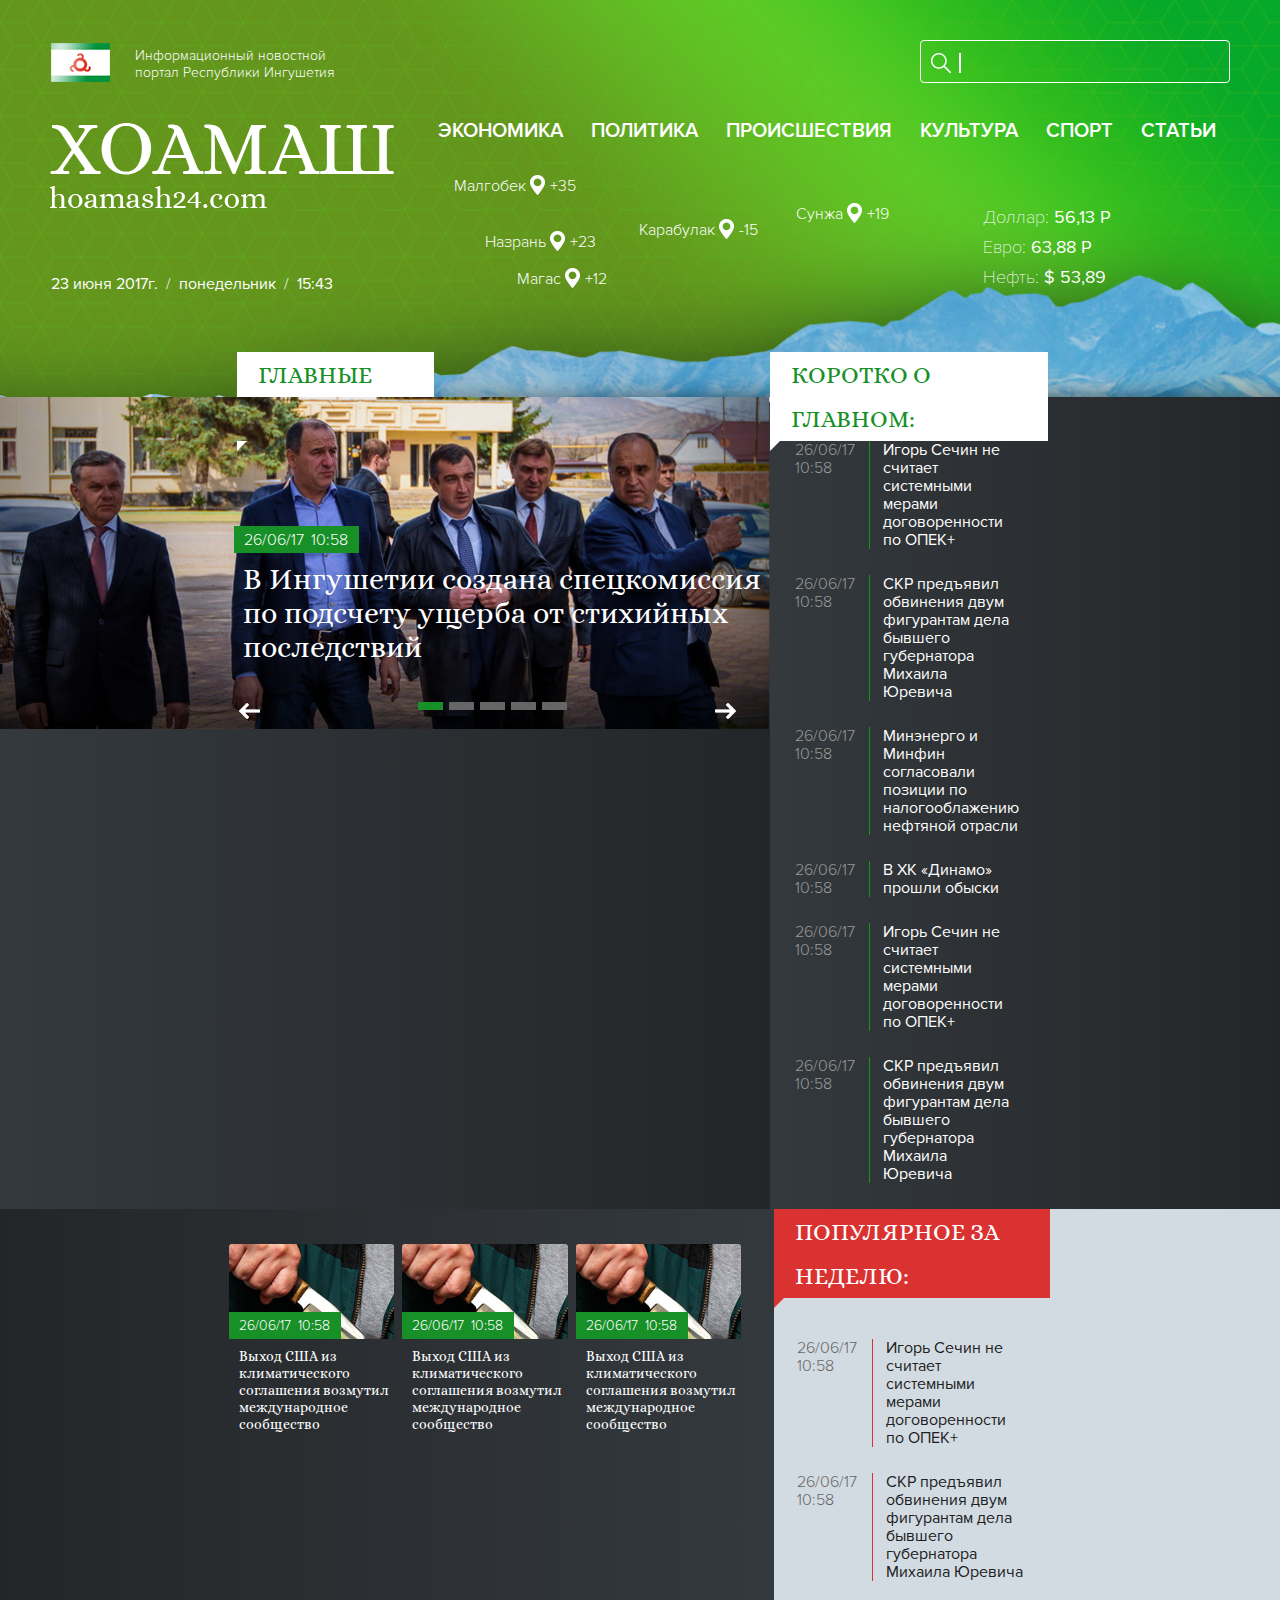
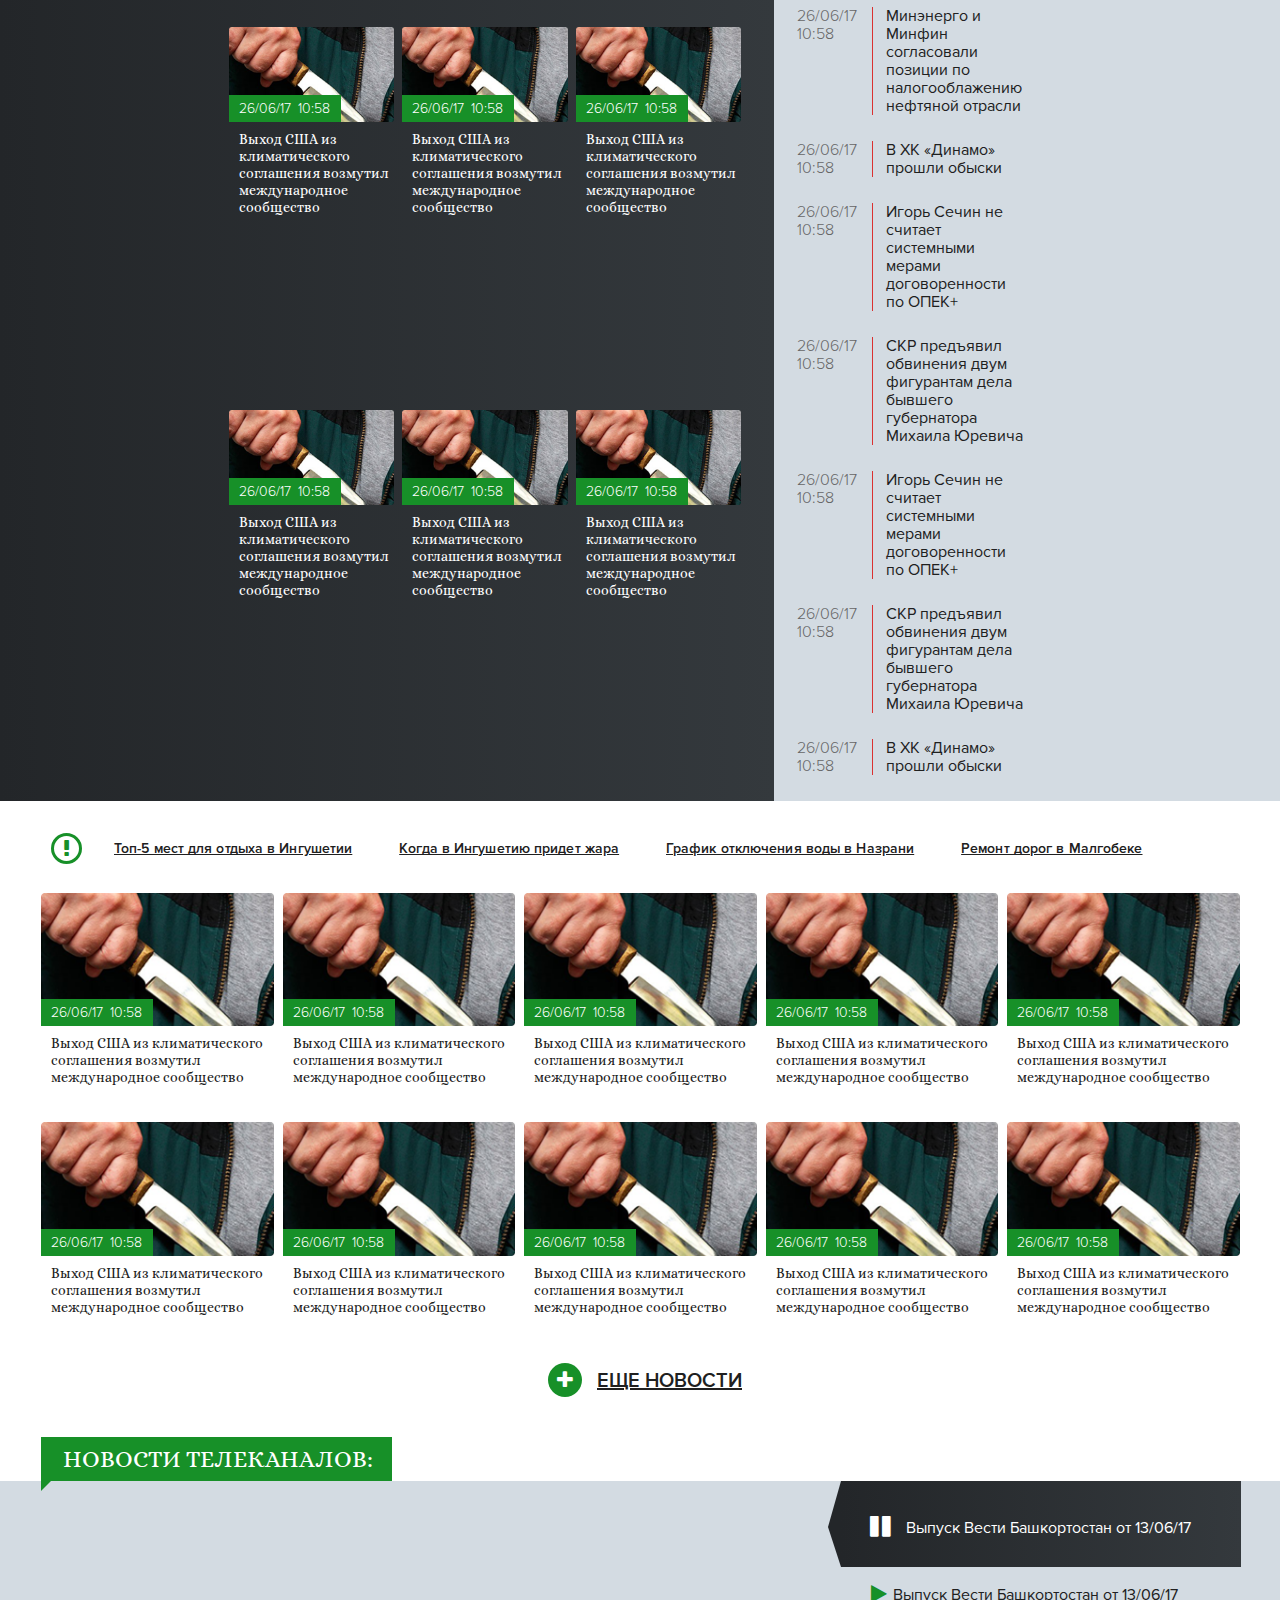
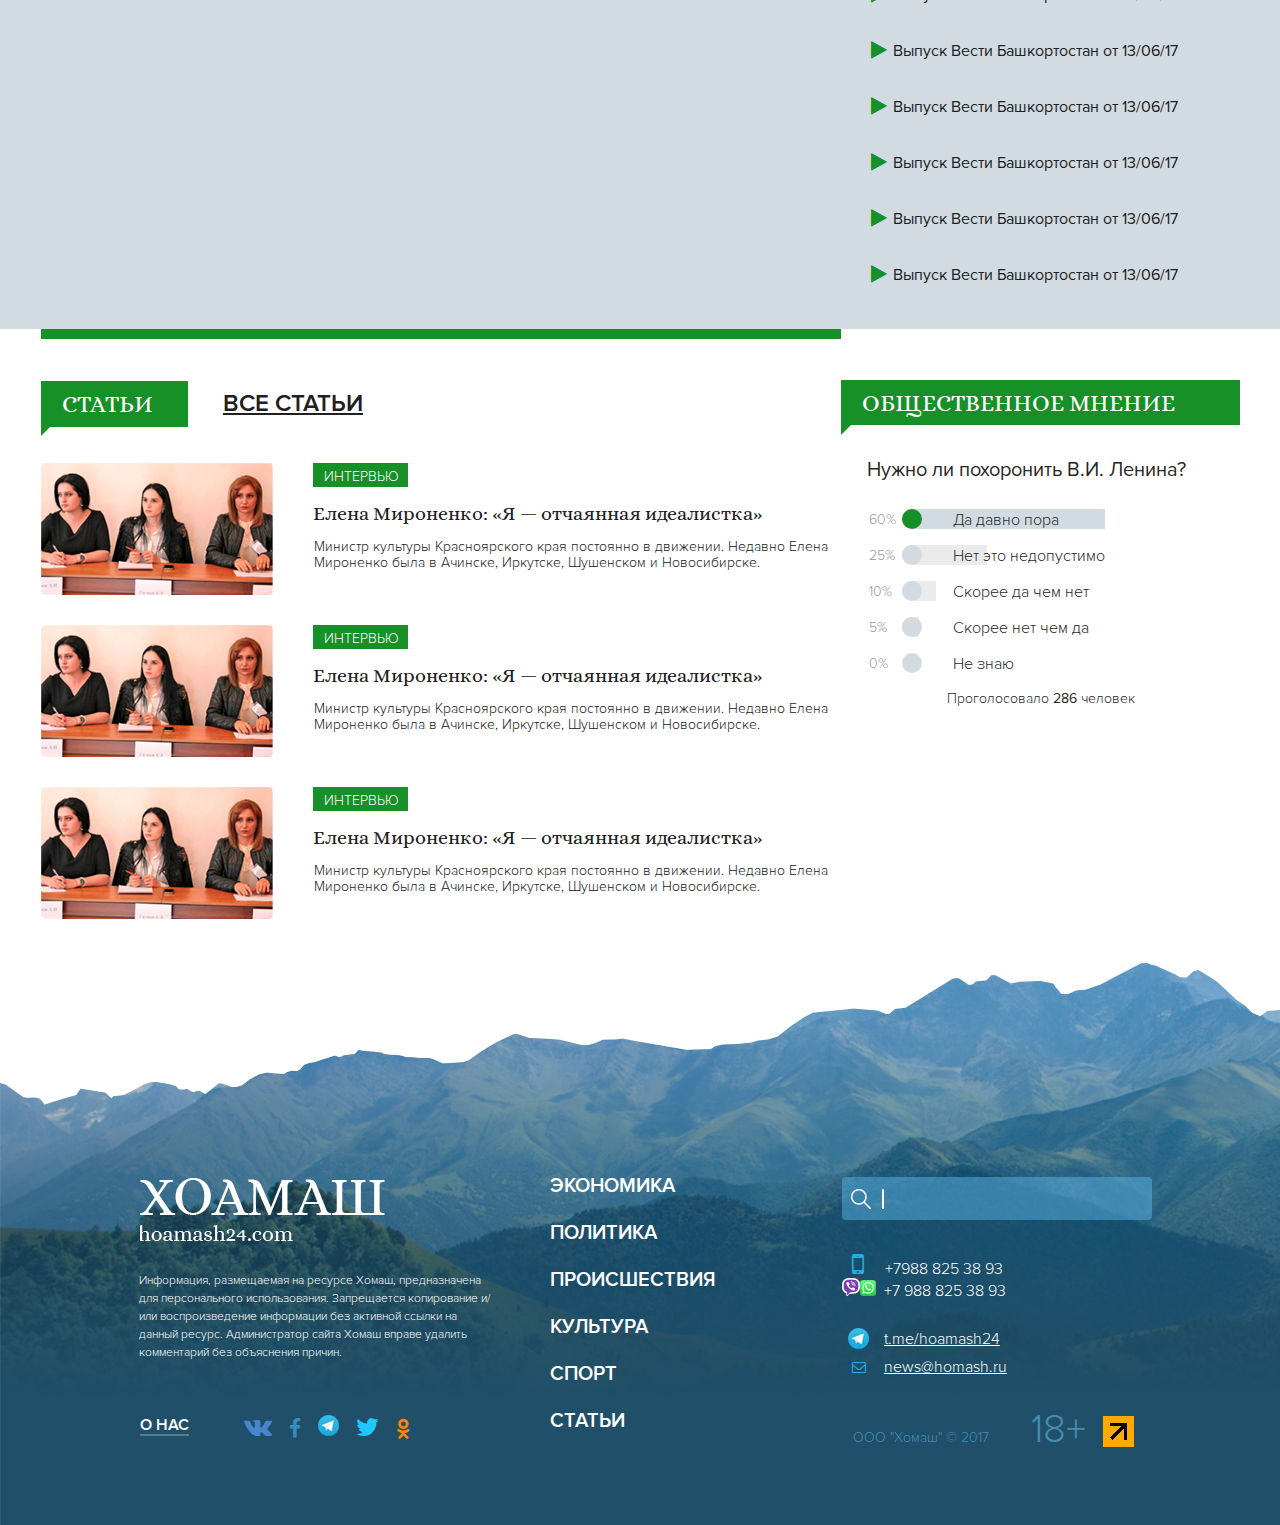
==== commit 543772e8: "add" ====
--- a/news/public_html/index.html
+++ b/news/public_html/index.html
@@ -36,7 +36,7 @@
                                 <img src="images/logo.png" width="351" height="92" alt=""/>
                             </a>
                             <time class="time-date" id="date">
-                                <span>23 июня 2017 г.</span>/
+                                <span>23 июня 2017г.</span>/
                                 <span>понедельник</span>/
                                 <span>15:43</span>
                             </time>
@@ -270,6 +270,18 @@
                             <li>
                                 <time>26/06/17<br>10:58</time>
                                 <a href="#" class="news-title">СКР предъявил обвинения двум фигурантам дела бывшего губернатора Михаила Юревича</a>
+                            </li>
+                             <li>
+                                <time>26/06/17<br>10:58</time>
+                                <a href="#" class="news-title">Игорь Сечин не считает системными мерами договоренности по ОПЕК+</a>
+                            </li>
+                            <li>
+                                <time>26/06/17<br>10:58</time>
+                                <a href="#" class="news-title">СКР предъявил обвинения двум фигурантам дела бывшего губернатора Михаила Юревича</a>
+                            </li>
+                             <li>
+                                <time>26/06/17<br>10:58</time>
+                                <a href="#" class="news-title">В ХК «Динамо» прошли обыски</a>
                             </li>
 
                         </ul>
@@ -586,7 +598,7 @@
             </footer>
 
         </div>
-        <script src="js/jquery-2.1.4.min.js" type="text/javascript"></script>
+        <script src="js/jquery-3.2.1.min.js" type="text/javascript"></script>
         <script src="js/jquery.bxslider.js" type="text/javascript"></script>
         <script>
             $(document).ready(function () {
--- a/news/public_html/css/style.css
+++ b/news/public_html/css/style.css
@@ -1 +1 @@
-dt:before{content:"";display:block}dd,dt{display:inline}.transition{-webkit-transition:background-color .5s ease;transition:background-color .5s ease}body{background:#fff}header{background:url(../images/header-bg.png) 0 0/cover no-repeat}header .header{margin:0 auto;padding:0 10px;max-width:1180px}header .header .header-top{width:100%;display:inline-flex;justify-content:space-between;align-items:center;padding:38px 0 0}header .header .header-top .left-side{display:inline-flex;width:27%;padding:2px 0 0}header .header .header-top .left-side .title{color:#fff;font-family:'Proxima Nova Light';font-size:14px;padding-left:25px;padding-top:4px;line-height:17px}header .header .header-top form{border:1px solid #fff;border-radius:4px;width:299px;padding:12px 0 9px 9px}header .header .header-top form input[type=search]{border:none;background:0 0;color:#fff;height:20px;border-left:2px solid #fff;margin:0 0 0 4px;width:255px}header .header .header-main{display:inline-flex;padding:25px 0 104px;width:100%;justify-content:space-between}header .header .header-main .header-main-info .logo{display:block;margin:11px 0 63px -1px;max-width:351px;max-height:92px}header .header .header-main .header-main-info .logo img{width:100%;height:100%;display:block}header .header .header-main .header-main-info .time-date{font-family:'Proxima Nova Light';font-size:16px;color:#fff}header .header .header-main .header-main-info .time-date span{font-family:'Proxima Nova Regular';padding:0 5px}header .header .header-main .header-main-info .time-date span:first-child{padding-left:0}header .header .header-main .right-side .navigation-header{justify-content:space-between;display:flex;margin:0 0 19px}header .header .header-main .right-side .navigation-header a{font-family:'Proxima Nova Semibold';font-size:20px;color:#fff;text-transform:uppercase;padding:13px 12px 12px;margin:0 2px}header .header .header-main .right-side .navigation-header a:after{position:absolute;left:0;bottom:-10px;border-left:0 solid transparent;border-right:10px solid transparent;border-top:10px solid transparent}header .header .header-main .right-side .navigation-header a:hover{background:#fff;color:#179028}header .header .header-main .right-side .navigation-header a:hover:after{border-top:10px solid #fff}@media (max-width:1024px){header .header .header-main .right-side .navigation-header a{font-size:16px}}header .header .header-main .right-side .header-today-news{display:flex;justify-content:space-between}header .header .header-main .right-side .header-today-news dl{width:30.9%;font-size:18px;line-height:30px;color:#fff;padding-top:35px;padding-left:6px}header .header .header-main .right-side .header-today-news dl dd{font-family:'Proxima Nova Regular'}header .header .header-main .right-side .header-today-news dl dt{font-family:'Proxima Nova Thin'}header .header .header-main .right-side .header-today-news .weather-place{width:69%;position:relative}header .header .header-main .right-side .header-today-news .weather-place .weahter-town{font-family:'Proxima Nova Light';font-size:16px;color:#fff;position:absolute}header .header .header-main .right-side .header-today-news .weather-place .weahter-town i{margin:1px 5px 0 3px}header .header .header-main .right-side .header-today-news .weather-place .weahter-town:nth-of-type(1){left:5.4%}header .header .header-main .right-side .header-today-news .weather-place .weahter-town:nth-of-type(2){left:14.1%;top:46%}header .header .header-main .right-side .header-today-news .weather-place .weahter-town:nth-of-type(3){top:76%;left:19.8%}header .header .header-main .right-side .header-today-news .weather-place .weahter-town:nth-of-type(4){left:41%;top:36%}header .header .header-main .right-side .header-today-news .weather-place .weahter-town:nth-of-type(5){left:68.4%;top:23%}@media (max-width:1200px){header .header .header-main{flex-direction:column;align-items:center}header .header .header-main .header-main-info .logo{margin:10px 0}header .header .header-main .right-side{width:100%;padding-top:20px}}@media (max-width:768px){header .header .header-main .right-side .navigation-header{flex-direction:column;text-align:center}header .header .header-main .right-side .header-today-news .weather-place .weahter-town{position:static}header .header .header-main .right-side .header-today-news .cash{padding-top:0}}@media (max-width:640px){header .header .header-top{flex-direction:column}header .header .header-top .left-side{width:100%}}footer{background:url(../images/mount2.png) 0 100% no-repeat}@media (max-width:800px){footer{padding:20px 10px 30px;background:url(../images/mount2.png) 0 100% no-repeat #214f67}}footer .footer{max-width:1030px;margin:0 auto;padding:215px 10px 66px;display:flex;justify-content:space-between;flex-wrap:wrap}@media (max-width:800px){footer .footer{padding:20px 10px 30px}}footer .footer>div:nth-of-type(1){width:36%}@media (max-width:800px){footer .footer>div:nth-of-type(1){width:100%}}footer .footer>div:nth-of-type(2){width:23%}@media (max-width:800px){footer .footer>div:nth-of-type(2){width:100%}}footer .footer>div:nth-of-type(3){width:30.4%}@media (max-width:800px){footer .footer>div:nth-of-type(3){width:100%}}footer .footer>div .logo-alt{display:block;margin:14px 0 24px 15px}footer .footer>div p{font-family:'Proxima Nova Light';color:#fffefe;font-size:12px;font-weight:300;line-height:18px;padding:0 0 49px 14px}footer .footer>div .about_us{display:inline-flex;justify-content:space-between;align-items:center;padding:0 0 0 15px}@media (max-width:800px){footer .footer>div .about_us{padding:0;text-align:center;width:100%}}footer .footer>div .about_us span{font-size:16px;text-transform:uppercase;color:#fff;font-family:'Proxima Nova Semibold';border-bottom:2px solid #577b8f;margin:0 54px 0 0}footer .footer>div .about_us ul li{display:inline-block;margin:0 13px 0 0}footer .footer div .navigation-footer{padding:13px 0 0}footer .footer div .navigation-footer li{margin-bottom:28px}footer .footer div .navigation-footer li a{color:#fff;font-family:'Proxima Nova Semibold';font-size:20px;text-transform:uppercase}footer .footer div .navigation-footer li a:hover{text-decoration:underline}footer .footer div form{width:310px;height:43px;background-color:rgba(90,179,227,.5);border-radius:4px;margin:13px 0 30px}@media (max-width:1024px){footer .footer div form{width:100%;max-width:320px}}footer .footer div form input[type=search]{background:0 0;border:none;color:#fff;height:20px;border-left:2px solid #fff;width:25vw}footer .footer div form input[type=image]{margin:12px 6px 0 8px}footer .footer div .our-contacts{font-family:'Proxima Nova Light';color:#fffefe;font-size:16px;margin:0 0 40px}footer .footer div .our-contacts .phone .fa-mobile{font-size:28px;color:#22afe2;margin:0 17px 0 10px}footer .footer div .our-contacts .phone .icon-whatsapp{margin:0 8px 0 0}footer .footer div .our-contacts .email{color:#fffefe;text-decoration:underline;display:block;margin:0 0 0 10px}footer .footer div .our-contacts .email i{font-size:14px;color:#22afe2;margin:0 18px 0 0}footer .footer div .our-contacts .email.telegram{margin-top:17px;margin-left:6px;margin-bottom:10px}footer .footer div .our-contacts .email.telegram i{margin:11px 15px -5px 0}footer .footer div .rights{font-family:'Proxima Nova Light';color:#468cb0;padding:0 0 0 11px}@media (max-width:992px){footer .footer div .rights{display:flex;flex-wrap:wrap}}footer .footer div .rights .rights-info{font-size:14px}@media (max-width:992px){footer .footer div .rights .rights-info{width:100%;text-align:center;order:3;margin:10px 0}}footer .footer div .rights .live-internet{margin:0 auto}footer .footer div .rights .age{font-size:40px;margin:11px 13px 0 3vw}@media (max-width:992px){footer .footer div .rights .age{width:100%;margin:10px 0;text-align:center}}.news-list ul li{font-size:16px;display:inline-flex;align-items:flex-start;margin:0 0 25px}.news-list ul li time{padding:0 14px 0 0;font-family:'Proxima Nova Light'}.news-list ul li a{font-family:'Proxima Nova Regular';border-left:1px solid transparent;padding:0 99px 0 13px}.news-list ul li a:hover{text-decoration:underline}.lbl-date{padding:1px 11px 0 10px;height:26px;background-color:#179028;font-family:'Proxima Nova Light';font-size:14px;color:#fff;display:flex;justify-content:space-between;align-items:center}.lbl-date time:first-child{padding:0 7px 0 0}.lbl-theme{background:#179028;color:#fff;font-family:'Proxima Nova Light';font-size:14px;text-transform:uppercase;width:auto;max-width:73px;padding:5px 11px 1px}h3.title-rubrics{font-family:Alice;font-size:24px;font-weight:400;text-transform:uppercase;line-height:44px;background:#fff;color:#179028;padding:1px 0 0 21px;position:relative}h3.title-rubrics.green-title{background:#179028;color:#fff}.h3.title-rubrics.red-title{color:#fff;background:#da3131}h3.green-title.corner:after{border-left:0 solid transparent;border-right:10px solid transparent;border-top:10px solid #179028;left:0;position:absolute}h3.white-title.corner:after{border-left:0 solid transparent;border-right:10px solid transparent;border-top:10px solid #fff;left:0;bottom:-10px;position:absolute;z-index:10000000}h3.red-title.corner:after{border-left:0 solid transparent;border-right:10px solid transparent;border-top:10px solid #da3131;left:0;bottom:-10px;position:absolute;z-index:10000000}.btn{display:flex;align-items:center;justify-content:center}.btn-more{color:#fff;background:#179028;width:34px;height:34px;border-radius:50%;font-size:20px;font-weight:700}.btn-more.btn-less{background:#999}.list-social{padding:3px 0 0 1px}.list-social li{display:inline-block;margin:0 15px 0 0}.list-social .vk i{font-size:26px;color:#4786ce}.list-social .fb i{color:#328ebf;font-size:21px}.list-social .twitter i{color:#21c8ff;font-size:25px}.list-social .ok i{color:#ff8400;font-size:20px}.article-news figure{position:relative}.article-news figure .lbl-date{position:absolute;bottom:0;left:0}.article-news figure img{width:100%;height:100%;display:block}.article-news .news-title{font-family:Alice;font-size:14px;font-weight:400;padding:9px 0 0 10px}.all-articles{width:65.6%;padding:0 0 0 11px}.all-articles .top-articles{display:flex;padding:42px 0 36px}.all-articles .top-articles a{color:#202020;font-family:Proxima Nova Semibold;font-size:24px;font-weight:700;text-decoration:underline;text-transform:uppercase;margin:14px 35px}.all-articles .article-news{display:flex;padding:0 0 30px}.all-articles .article-news figure{width:232px;flex-shrink:0;margin:0 40px 0 0}.all-articles .article-news .article-info{padding:0}.all-articles .article-news .article-info .lbl-theme{margin:0 0 18px}.all-articles .article-news .article-info h5{padding:0}.all-articles .article-news .article-info h5 a{color:#202020;font-family:Alice;font-size:20px;font-weight:400}.all-articles .article-news .article-info p{color:#202020;font-family:Proxima Nova Light;font-size:14px;font-weight:300;line-height:16px;padding:15px 0 0 1px}.page-template-home .content .news-main{display:flex}.page-template-home .content .news-main .news-list{position:relative;width:38.1%;background-image:linear-gradient(to left,#232629 0,#34393d 100%);padding:44px 0 0 25px}.page-template-home .content .news-main .news-list .title-rubrics{position:absolute;left:0;top:-45px;width:50.4%}.page-template-home .content .news-main .news-list ul li time{color:#999}.page-template-home .content .news-main .news-list ul li a{color:#fff;border-left:1px solid #109a0d}.page-template-home .content .news-main .slider-news{width:61.5%;position:relative}.page-template-home .content .news-main .slider-news .title-rubrics{position:absolute;top:-45px;left:30.6%;width:22.8%}.page-template-home .content .news-main .slider-news .description{position:absolute;bottom:64px;z-index:100000;left:25%}.page-template-home .content .news-main .slider-news .description .lbl-date{width:125px;height:26px}.page-template-home .content .news-main .slider-news .description a{color:#fff;font-family:Alice;font-size:30px;font-weight:400}.page-template-home .content .news-popular{display:flex}.page-template-home .content .news-popular .gallery-news-wrap{width:61.5%;background-image:linear-gradient(to right,#232629 0,#34393d 100%);display:flex;justify-content:flex-end}.page-template-home .content .news-popular .gallery-news-wrap .gallery-news{width:66.6%;display:flex;justify-content:space-between;flex-wrap:wrap;padding-right:33px;padding-top:35px;padding-bottom:8px}.page-template-home .content .news-popular .gallery-news-wrap .gallery-news .article-news{width:32.4%;margin:0 0 26px}.page-template-home .content .news-popular .gallery-news-wrap .gallery-news .article-news .news-title a{color:#fff}.page-template-home .content .news-popular .gallery-news-wrap .gallery-news .article-news .news-title a:hover{text-decoration:underline}.page-template-home .content .news-popular .news-list{width:40%;background-color:#d3dbe2}.page-template-home .content .news-popular .news-list .title-rubrics{background:#da3131;color:#fff;max-width:50.4%}.page-template-home .content .news-popular .news-list ul{padding:41px 0 0 23px}.page-template-home .content .news-popular .news-list ul li time{color:#666;padding:0 15px 0 0}.page-template-home .content .news-popular .news-list ul li a{color:#202020;border-left:1px solid #da3131}.page-template-home .content .news-more{background:#fff;max-width:1220px;padding:0 10px;margin:0 auto}.page-template-home .content .news-more .warning-info{display:flex;padding:29px 0}.page-template-home .content .news-more .warning-info .lbl-warning{width:25px;height:25px;border-radius:50%;border:3px solid #179028;display:flex;justify-content:center;align-items:center;margin:3px 32px 0 21px}.page-template-home .content .news-more .warning-info .lbl-warning i{color:#179028;font-size:20px}.page-template-home .content .news-more .warning-info ul{padding:9px 0 0}.page-template-home .content .news-more .warning-info ul li{display:inline-block;margin:0 43px 0 0}.page-template-home .content .news-more .warning-info ul li a{font-family:'Proxima Nova Semibold';text-decoration:underline;font-size:14px;color:#202020;letter-spacing:.1px}.page-template-home .content .news-more .warning-info ul li a:hover{text-decoration:none}.page-template-home .content .news-more .gallery-news{display:flex;justify-content:space-between;flex-wrap:wrap;padding:0 10px 84px 11px}.page-template-home .content .news-more .gallery-news .article-news{width:19.4%;margin:0 0 32px}.page-template-home .content .news-more .gallery-news .article-news .news-title a{color:#202020;font-size:14px}.page-template-home .content .news-more .gallery-news .button-wrap{width:100%;justify-content:center;display:flex}.page-template-home .content .news-more .gallery-news .button-wrap a{display:flex;color:#202020;font-family:Proxima Nova Semibold;font-size:20px;font-weight:700;padding:11px 0 0 9px}.page-template-home .content .news-more .gallery-news .button-wrap a .text{text-transform:uppercase;text-decoration:underline;padding:9px 0 0 11px}.page-template-home .content .news-more .gallery-news .button-wrap a .btn-more{display:flex;align-items:center;justify-content:center;margin:0 4px 0 0}.page-template-home .content .tw-news{background-color:#d3dbe2}.page-template-home .content .tw-news>div{margin:0 auto;max-width:1220px;padding:0 10px;display:flex}.page-template-home .content .tw-news>div .video-container{width:65.6%;padding:0 0 0 11px;position:relative}.page-template-home .content .tw-news>div .video-container .title-rubrics{position:absolute;left:0;top:-44px}.page-template-home .content .tw-news>div .video-container .video-wrap{padding-top:51.2%;position:relative;padding-bottom:39px}.page-template-home .content .tw-news>div .video-container .video-wrap iframe{position:absolute;top:0;left:0;width:100%;height:100%}.page-template-home .content .tw-news>div .playlist{width:32.8%}.page-template-home .content .tw-news>div .playlist .news-video{display:flex;height:56px;align-items:center;padding:0 0 0 24px}.page-template-home .content .tw-news>div .playlist .news-video .pause{display:none;background:0 0;border:none;color:#fff}.page-template-home .content .tw-news>div .playlist .news-video .play{background:0 0;border:none;color:#179028;font-size:20px}.page-template-home .content .tw-news>div .playlist .news-video h5{color:#202020;font-family:Proxima Nova Regular;font-size:16px;font-weight:400}.page-template-home .content .tw-news>div .playlist .news-video.news-video-playing{background-image:linear-gradient(to right,#232629 0,#34393d 100%);padding:0 0 0 23px;height:86px;position:relative}.page-template-home .content .tw-news>div .playlist .news-video.news-video-playing:before{display:block;position:absolute;width:13px;height:86px;content:"";background:url(../images/player-before.png);top:0;left:-13px}.page-template-home .content .tw-news>div .playlist .news-video.news-video-playing .play{display:none}.page-template-home .content .tw-news>div .playlist .news-video.news-video-playing .pause{display:block;font-size:24px;margin:6px 9px 0 0}.page-template-home .content .tw-news>div .playlist .news-video.news-video-playing h5{color:#fff;padding:8px 0 0}.page-template-home .content .articles{max-width:1220px;padding:0 10px;margin:0 auto;display:flex}.page-template-home .content .articles .title-rubrics{color:#fff;background:#179028;padding-right:35px}.page-template-home .content .articles .all-articles{width:65.6%;padding:0 0 0 11px}.page-template-home .content .articles .all-articles .top-articles{display:flex;border-top:10px solid #179028;padding:42px 0 36px}.page-template-home .content .articles .all-articles .top-articles a{color:#202020;font-family:Proxima Nova Semibold;font-size:24px;font-weight:700;text-decoration:underline;text-transform:uppercase;margin:14px 35px}.page-template-home .content .articles .all-articles .article-news{display:flex;padding:0 0 30px}.page-template-home .content .articles .all-articles .article-news figure{margin:0 40px 0 0}.page-template-home .content .articles .all-articles .article-news .article-info{padding:0}.page-template-home .content .articles .all-articles .article-news .article-info .lbl-theme{margin:0 0 18px}.page-template-home .content .articles .all-articles .article-news .article-info h5{padding:0}.page-template-home .content .articles .all-articles .article-news .article-info p{padding:15px 0 0 1px}.page-template-home .content .articles .people-opinion{width:32.7%;padding:51px 0 0}.page-template-home .content .articles .people-opinion .questions{color:#262626;font-family:Proxima Nova Regular;font-size:20px;padding:36px 0 23px 26px}.page-template-home .content .articles .people-opinion .results{padding:0 0 0 28px}.page-template-home .content .articles .people-opinion .results>div{display:flex}.page-template-home .content .articles .people-opinion .results>div .result-quantity{color:#999;font-family:Proxima Nova Light;font-size:14px;line-height:36px;margin:0 6px 0 0;min-width:27px}.page-template-home .content .articles .people-opinion .results>div .container{width:100%;color:#262626;font-family:Proxima Nova Light;line-height:36px;font-size:16px;position:relative;margin:7px 0 0}.page-template-home .content .articles .people-opinion .results>div .container:before{width:20px;height:20px;background-color:#d3dbe2;content:"";display:block;position:absolute;left:0;top:0;border-radius:50%}.page-template-home .content .articles .people-opinion .results>div .container .text{position:absolute;left:15%;line-height:22px}.page-template-home .content .articles .people-opinion .results>div .container .skills{height:20px;background-color:#ebebeb;border-radius:9px 0 0 10px}.page-template-home .content .articles .people-opinion .results>div:nth-last-of-type(5) .skills{width:60%}.page-template-home .content .articles .people-opinion .results>div:nth-last-of-type(4) .skills{width:25%}.page-template-home .content .articles .people-opinion .results>div:nth-last-of-type(3) .skills{width:10%}.page-template-home .content .articles .people-opinion .results>div:nth-last-of-type(2) .skills{width:5%}.page-template-home .content .articles .people-opinion .results>div:nth-last-of-type(1) .skills{width:0}.page-template-home .content .articles .people-opinion .results div.most-result .container:before{background:#179028}.page-template-home .content .articles .people-opinion .results div.most-result .container .skills{background-color:#d3dbe2}.page-template-home .content .articles .people-opinion .total{text-align:center;padding:8px 0 0;font-size:14px;color:#262626;font-family:Proxima Nova Light}.page-template-home .content .articles .people-opinion .total span{font-family:Proxima Nova Regular}.page-template-search .content .search-gallery{max-width:1220px;padding:0 10px;margin:0 auto}.page-template-search .content .search-gallery .search-bar{padding:44px 0 47px 19px}.page-template-search .content .search-gallery .search-bar h4{font-family:Alice;font-weight:400;text-transform:uppercase;color:#202020;font-size:24px;padding:0 0 42px}.page-template-search .content .search-gallery .search-bar h4 span{font-family:Proxima Nova Bold;font-weight:700;text-transform:none;padding:0 0 0 5px}.page-template-search .content .search-gallery .search-bar form{display:flex}@media (max-width:1200px){.page-template-search .content .search-gallery .search-bar form{flex-direction:column}}.page-template-search .content .search-gallery .search-bar form .inputs{border:1px solid #202020;border-radius:4px;height:41px;width:65.7%;display:flex;align-items:flex-start}@media (max-width:700px){.page-template-search .content .search-gallery .search-bar form .inputs{width:100%}}.page-template-search .content .search-gallery .search-bar form .inputs input[type=search]{font-family:Proxima Nova Light;font-size:20px;background:0 0;font-style:italic;border:none;border-left:2px solid #202020;margin:10px 0 0;padding:0 17px;flex-grow:1}.page-template-search .content .search-gallery .search-bar form .inputs input[type=search]::-webkit-input-placeholder{color:#202020}.page-template-search .content .search-gallery .search-bar form .inputs input[type=search]::-moz-placeholder{color:#202020}.page-template-search .content .search-gallery .search-bar form .inputs input[type=search]:-ms-input-placeholder{color:#202020}.page-template-search .content .search-gallery .search-bar form .inputs input[type=search]:-moz-placeholder{color:#202020}.page-template-search .content .search-gallery .search-bar form .inputs input[type=image]{margin:12px 10px 9px}.page-template-search .content .search-gallery .search-bar form .filters{color:#202020;font-size:20px;font-family:Proxima Nova Light;padding:8px 0 0 21px}@media (max-width:1200px){.page-template-search .content .search-gallery .search-bar form .filters{padding-left:0}}.page-template-search .content .search-gallery .search-bar form .filters .date{font-family:Proxima Nova Bold;text-decoration:underline;padding:0 10px 0 6px}.page-template-search .content .search-gallery .search-bar form .filters .popular{font-family:Proxima Nova Regular;text-decoration:underline;padding:0 0 0 15px}.page-template-search .content .search-gallery .search-bar form .filters i{margin:4px 0 -4px}.page-template-search .content .search-gallery .searched{font-family:Alice;font-weight:400;color:#202020;font-size:24px;text-transform:uppercase;padding:0 0 43px 19px}.page-template-search .content .search-gallery .searched .quantity{font-family:Proxima Nova Bold;padding:0 6px 0 5px}.page-template-search .content .search-gallery .searched .materials{font-family:Proxima Nova Light}.page-template-search .content .search-gallery .gallery-news{display:flex;justify-content:space-between;flex-wrap:wrap;padding:0 10px 54px 11px}.page-template-search .content .search-gallery .gallery-news .article-news{width:19.4%;margin:0 0 32px}@media (max-width:992px){.page-template-search .content .search-gallery .gallery-news .article-news{width:24%}}@media (max-width:768px){.page-template-search .content .search-gallery .gallery-news .article-news{width:49%}}@media (max-width:480px){.page-template-search .content .search-gallery .gallery-news .article-news{width:100%}}.page-template-search .content .search-gallery .gallery-news .article-news .news-title a{color:#202020;font-size:14px}.page-template-search .content .search-gallery .gallery-news .button-wrap{width:100%;justify-content:center;display:flex}.page-template-search .content .search-gallery .gallery-news .button-wrap a{display:flex;color:#202020;font-family:Proxima Nova Semibold;font-size:20px;font-weight:700;padding:11px 0 0 9px}.page-template-search .content .search-gallery .gallery-news .button-wrap a .text{text-transform:uppercase;text-decoration:underline;padding:9px 0 0 11px}.page-template-search .content .search-gallery .gallery-news .button-wrap a .btn-more{display:flex;align-items:center;justify-content:center;margin:0 4px 0 0}.page-template-about .content .contact-information{border-top:10px solid #179028;max-width:1200px;margin:0 auto;padding:36px 0 57px}.page-template-about .content .contact-information .top-info{display:flex;justify-content:space-between;font-family:Proxima Nova Light;font-size:16px;padding:0 0 34px;color:#202020}@media (max-width:1200px){.page-template-about .content .contact-information .top-info{flex-wrap:wrap}}.page-template-about .content .contact-information .top-info .logo{color:#202020;font-family:Alice;font-size:70px;text-transform:uppercase;padding:12px 0 0 11px}@media (max-width:1200px){.page-template-about .content .contact-information .top-info .logo{width:100%;text-align:center;padding:0}}.page-template-about .content .contact-information .top-info .logo span{font-size:27px;display:block;margin:27px 0 0;text-transform:none}.page-template-about .content .contact-information .top-info h5{font-family:Alice;font-size:18px;font-weight:400;line-height:30px;text-transform:uppercase}.page-template-about .content .contact-information .top-info .call_us{width:44%;padding:14px 0 0 5px}@media (max-width:1200px){.page-template-about .content .contact-information .top-info .call_us{width:50%;padding:20px 0 0 10px}}@media (max-width:640px){.page-template-about .content .contact-information .top-info .call_us{width:100%}}.page-template-about .content .contact-information .top-info .call_us>div{display:flex;align-items:flex-start;padding:2px 0 0 1px}@media (max-width:1200px){.page-template-about .content .contact-information .top-info .call_us>div{flex-direction:column}}.page-template-about .content .contact-information .top-info .call_us>div .town-contact{padding:0 9px 0 0}.page-template-about .content .contact-information .top-info .call_us>div .town-contact i{margin:5px 12px -4px 0}.page-template-about .content .contact-information .top-info .call_us>div .links a{display:block;color:#202020;margin:0 0 5px}.page-template-about .content .contact-information .top-info .call_us>div .links a .fa-envelope-o{color:#179028;font-size:15px;margin:6px 12px 0 2px}.page-template-about .content .contact-information .top-info .call_us>div .links a .icon-telegram{margin:5px 9px -5px 0}.page-template-about .content .contact-information .top-info .call_us>div .phones{padding:0 24px 0 0}.page-template-about .content .contact-information .top-info .call_us>div .phones .fa-mobile{color:#179028;font-size:28px;margin:0 14px -1px}.page-template-about .content .contact-information .top-info .call_us>div .phones .viber-whatsapp{margin:0}.page-template-about .content .contact-information .top-info .call_us>div .phones .viber-whatsapp i{margin:3px 1px -3px}.page-template-about .content .contact-information .top-info .call_us>div .phones .viber-whatsapp .icon-whatsapp{margin:6px 10px 0 0}.page-template-about .content .contact-information .top-info .follow-us{width:16.8%;padding:14px 0 0}@media (max-width:1200px){.page-template-about .content .contact-information .top-info .follow-us{width:30%;padding:20px 0 0}}@media (max-width:640px){.page-template-about .content .contact-information .top-info .follow-us{width:100%}}.page-template-about .content .contact-information .top-info .follow-us .list-social{padding:3px 0 0 1px}.page-template-about .content .contact-information .top-info .follow-us .list-social li{display:inline-block;margin:0 15px 0 0}.page-template-about .content .contact-information p{font-family:Proxima Nova Light;font-size:14px;font-weight:300;line-height:21px;color:#202020;padding:0 0 20px 11px}.page-template-about .content .contact-information p::first-line{padding:0 0 0 22px}.page-template-about .content .contact-information form{display:flex;flex-wrap:wrap;justify-content:space-between;padding:44px 14px 0 10px}.page-template-about .content .contact-information form h3{color:#202020;font-family:Alice;font-size:24px;font-weight:400;text-transform:uppercase;width:100%;padding:0 0 43px 10px}.page-template-about .content .contact-information form div{font-family:Proxima Nova Light;font-size:16px;position:relative}.page-template-about .content .contact-information form div:nth-of-type(1){width:22.6%}@media (max-width:992px){.page-template-about .content .contact-information form div:nth-of-type(1){width:100%}}.page-template-about .content .contact-information form div:nth-of-type(2){width:73.4%}@media (max-width:992px){.page-template-about .content .contact-information form div:nth-of-type(2){width:100%}}.page-template-about .content .contact-information form div input,.page-template-about .content .contact-information form div textarea{border:1px solid #202020;border-radius:4px;color:#333;width:100%;background:#fff;font-family:Proxima Nova Light;font-size:16px}.page-template-about .content .contact-information form div input::-webkit-input-placeholder,.page-template-about .content .contact-information form div textarea::-webkit-input-placeholder{color:#333}.page-template-about .content .contact-information form div input::-moz-placeholder,.page-template-about .content .contact-information form div textarea::-moz-placeholder{color:#333}.page-template-about .content .contact-information form div input:-ms-input-placeholder,.page-template-about .content .contact-information form div textarea:-ms-input-placeholder{color:#333}.page-template-about .content .contact-information form div input:-moz-placeholder,.page-template-about .content .contact-information form div textarea:-moz-placeholder{color:#333}.page-template-about .content .contact-information form div input{display:block;height:48px;margin:0 0 12px;padding:0 15px 0 19px}.page-template-about .content .contact-information form div textarea{height:92px;flex-grow:1;resize:none;padding:10px 12px 8px 15px}.page-template-about .content .contact-information form div button{width:99px;height:99px;background:url(../images/reply.png) center center no-repeat;border:none;border-left:1px solid #202020;position:absolute;right:0;top:6%}.page-template-rubric .content{max-width:1200px;margin:0 auto}.page-template-rubric .content .rubric-gallery .breadcrumbs{background:#179028;margin:34px 0 0;padding:13px 0 10px 19px}.page-template-rubric .content .rubric-gallery .breadcrumbs ul li{color:#fff;font-family:Alice;font-size:24px;font-weight:400;text-transform:uppercase;display:inline-block}.page-template-rubric .content .rubric-gallery .breadcrumbs ul li a{color:#fff}.page-template-rubric .content .rubric-gallery .breadcrumbs ul li a i{margin:0 11px}.page-template-rubric .content .rubric-gallery .article-news-big figure{position:relative}.page-template-rubric .content .rubric-gallery .article-news-big figure .description-news{position:absolute;bottom:31px;display:flex;left:0}.page-template-rubric .content .rubric-gallery .article-news-big figure .description-news i{margin:0 35px 0 36px}.page-template-rubric .content .rubric-gallery .article-news-big figure .description-news h4{color:#fefefe;font-family:Alice;font-size:30px;font-weight:400;line-height:34px;padding:9px 0 0 10px}.page-template-rubric .content .rubric-gallery .article-news-big figure .description-news .lbl-date{position:static;max-width:105px;font-size:16px}.page-template-rubric .content .rubric-gallery .gallery-two-col{display:flex;padding:11px 0 0;justify-content:space-between}@media (max-width:992px){.page-template-rubric .content .rubric-gallery .gallery-two-col{flex-direction:column}}.page-template-rubric .content .rubric-gallery .gallery-two-col>div:nth-of-type(1){width:66.9%}@media (max-width:992px){.page-template-rubric .content .rubric-gallery .gallery-two-col>div:nth-of-type(1){width:100%}}.page-template-rubric .content .rubric-gallery .gallery-two-col>div:nth-of-type(2){width:32.3%;flex-shrink:0}@media (max-width:992px){.page-template-rubric .content .rubric-gallery .gallery-two-col>div:nth-of-type(2){width:100%;display:flex;justify-content:space-between}}.page-template-rubric .content .rubric-gallery .gallery-two-col>div:nth-of-type(2) .article-news{margin:0 0 16px}.page-template-rubric .content .gallery-news{display:flex;justify-content:space-between;flex-wrap:wrap;padding:0 10px 54px 11px}.page-template-rubric .content .gallery-news .article-news{width:19.4%;margin:0 0 32px}@media (max-width:992px){.page-template-rubric .content .gallery-news .article-news{width:24%}}@media (max-width:768px){.page-template-rubric .content .gallery-news .article-news{width:49%}}@media (max-width:480px){.page-template-rubric .content .gallery-news .article-news{width:100%}}.page-template-rubric .content .gallery-news .article-news .news-title a{color:#202020;font-size:14px}.page-template-rubric .content .gallery-news .button-wrap{width:100%;justify-content:center;display:flex}.page-template-rubric .content .gallery-news .button-wrap a{display:flex;color:#202020;font-family:Proxima Nova Semibold;font-size:20px;font-weight:700;padding:11px 0 0 9px}.page-template-rubric .content .gallery-news .button-wrap a .text{text-transform:uppercase;text-decoration:underline;padding:9px 0 0 11px}.page-template-rubric .content .gallery-news .button-wrap a .btn-more{display:flex;align-items:center;justify-content:center;margin:0 4px 0 0}.page-template-article .content{max-width:1220px;margin:0 auto}.page-template-article .content .incidents .sidebar{width:25%;background:#d3dbe2}.page-template-article .content .incidents .sidebar h4{color:#202020;font-family:Proxima Nova Bold;font-size:24px;text-transform:uppercase}.page-template-article .content .incidents .sidebar .lbl-wrap{display:flex;justify-content:flex-end}.page-template-article .content .incidents .sidebar .lbl-wrap .lbl-date{font-size:16px;color:#fefefe;height:44px;width:262px}.page-template-article .content .incidents .sidebar .lbl-wrap .lbl-date time:nth-last-of-type(2){font-family:Proxima Nova Bold}.page-template-article .content .incidents .sidebar .lbl-wrap .lbl-date time:nth-last-of-type(1){font-family:Proxima Nova Regular}.page-template-article .content .incidents .sidebar .lbl-wrap .lbl-date.corner:after{border-left:10px solid transparent;border-right:0 solid transparent;border-top:10px solid #179028;bottom:-10px;position:absolute;right:0}.page-template-article .content .incidents .sidebar .tags a{font-family:Proxima Nova Light;color:#202020;font-size:14px}.page-template-article .content .incidents .sidebar .tags a:Hover{text-decoration:underline}.page-template-article .content .incidents .sidebar dl{color:#202020;font-size:14px;font-family:Proxima Nova Light}.page-template-article .content .incidents .sidebar dl dt{font-family:Proxima Nova Bold}.page-template-article .content .article-content{display:flex;justify-content:space-between}.page-template-article .content .article-content .sidebar{width:25%;background:#fff}.page-template-article .content .article-content .sidebar .news-list li a{color:#666;font-family:Proxima Nova Regular;font-size:14px}.page-template-article .content .article-content .sidebar .news-list li a:Hover{text-decoration:underline}.page-template-article .content .article-content .article-main{width:72%}.page-template-article .content .article-content .article-main p{color:#202020;font-size:16px;font-family:Proxima Nova Light;padding:0 0 40px}.page-template-article .content .article-content .article-main .photo-article .photo-title{color:#202020;font-family:Proxima Nova Regular;font-size:14px;font-weight:300;line-height:24px;background-color:#ccc}.page-template-article .content .article-content .article-main .comment-block .comment-block-heading{display:flex;justify-content:space-between}.page-template-article .content .article-content .article-main .comment-block .comment-block-heading .visited-quantity{font-size:16px;font-family:Proxima Nova Light;color:#202020}.page-template-article .content .article-content .article-main .comment-block .comment-block-heading .visited-quantity .fa-eye{font-size:20px;color:#179028}.page-template-article .content .article-content .article-main .comment-block .comment-block-heading .social-wrap{display:flex}.page-template-article .content .article-content .article-main .comment-block .comment-block-heading .social-wrap .follow{color:#202020;font-family:Proxima Nova Bold;font-size:18px}.page-template-article .content .article-content .article-main .comments .comment-heading{display:flex}.page-template-article .content .article-content .article-main .comments .comment-heading .comment-quantity{color:#202020;font-family:Proxima Nova Bold;font-size:18px;text-transform:uppercase}.page-template-article .content .article-content .article-main .comments .comment .comment-author{color:#262626;font-family:Proxima Nova Bold;font-size:18px;line-height:30px}.page-template-article .content .article-content .article-main .comments .comment .comment-author time{color:#666;font-family:Proxima Nova Regular;font-size:14px;line-height:30px}.page-template-article .content .article-content .article-main .comments .comment .comment-content{display:flex}.page-template-article .content .article-content .article-main .comments .comment .comment-content p{font-family:'Proxima Nova Light';font-style:italic;color:#262626;font-size:16px}.page-template-article .content .article-content .article-main .comments .comment .comment-content .like{border:none;background:0 0;display:flex;color:#999;font-family:Proxima Nova Bold;font-size:16px;line-height:24px}.page-template-article .content .article-content .article-main .comments .comment .comment-content .like i{font-size:20px;color:#999}.page-template-article .content .article-content .article-main .comments .comment .comment-content .like i:hover{color:#179028}.page-template-article .content .article-content .article-main .comments .button-wrap a{text-align:center;display:flex;justify-content:center;align-items:center}.page-template-article .content .article-content .article-main .comments .button-wrap a .btn-more{display:flex;align-items:center;justify-content:center}.page-template-article .content .article-content .article-main .comments .button-wrap a .text{color:#202020;font-family:Proxima Nova Semibold;font-size:20px;font-weight:700;text-transform:uppercase;text-decoration:underline}.page-template-article .content .article-content .article-main .comments form input{width:301px;height:51px;border:1px solid #202020;border-radius:4px;background:#fff}.page-template-article .content .article-content .article-main .comments form div{position:relative}.page-template-article .content .article-content .article-main .comments form div textarea{background:#fff;border:1px solid #202020;border-radius:4px;color:#333;font-family:Proxima Nova Light;font-size:16px;width:100%;height:92px}.page-template-article .content .article-content .article-main .comments form div button{-moz-border-bottom-colors:none;-moz-border-left-colors:none;-moz-border-right-colors:none;-moz-border-top-colors:none;background:url(../images/reply.png) center center no-repeat rgba(0,0,0,0);border-color:currentcolor currentcolor currentcolor #202020;border-image:none;border-style:none none none solid;border-width:medium medium medium 1px;height:99px;position:absolute;right:0;top:6%;width:99px}.corner{position:relative}.corner:after{width:0;height:0;border-left:5px solid transparent;border-right:5px solid transparent;border-top:10px solid transparent;display:block;content:""}.bx-wrapper .bx-prev{left:10px;background:url(../images/slider-arrow-left.png) no-repeat}.bx-wrapper .bx-next{right:10px;background:url(../images/arrow-right.png) no-repeat}+dt:before{content:"";display:block}dd,dt{display:inline}.transition{-webkit-transition:background-color .5s ease;transition:background-color .5s ease}body{background:#fff}header{background:url(../images/header-bg.png) 0 0/cover no-repeat}header .header{margin:0 auto;padding:0 10px;max-width:1180px}header .header .header-top{width:100%;display:inline-flex;display:-webkit-inline-flex;justify-content:space-between;align-items:center;-webkit-justify-content:space-between;-webkit-align-items:center;padding:39px 0 0 1px}header .header .header-top .left-side{display:inline-flex;display:-webkit-flex;width:27%;padding:2px 0 0}header .header .header-top .left-side .title{color:#fff;font-family:'Proxima Nova Light';font-size:14px;padding-left:25px;padding-top:4px;line-height:17px}header .header .header-top form{border:1px solid #fff;border-radius:4px;width:299px;padding:12px 0 9px 9px;margin:1px 1px 0 0}header .header .header-top form input[type=search]{border:none;background:0 0;color:#fff;height:20px;border-left:2px solid #fff;margin:0 0 0 4px;width:255px}header .header .header-main{display:inline-flex;display:-webkit-inline-flex;padding:26px 0 104px;width:100%;justify-content:space-between;-webkit-justify-content:space-between}header .header .header-main .header-main-info .logo{display:block;margin:11px 0 63px;max-width:351px;max-height:92px}header .header .header-main .header-main-info .logo img{width:100%;height:100%;display:block}header .header .header-main .header-main-info .time-date{font-family:'Proxima Nova Light';font-size:16px;color:#fff;padding:0 0 0 1px}header .header .header-main .header-main-info .time-date span{font-family:'Proxima Nova Regular';padding:0 8px 0 4px}header .header .header-main .header-main-info .time-date span:first-child{padding-left:0}header .header .header-main .right-side .navigation-header{justify-content:space-between;-webkit-justify-content:space-between;display:-webkit-flex;margin:0 0 18px}header .header .header-main .right-side .navigation-header a{font-family:'Proxima Nova Semibold';font-size:20px;color:#fff;text-transform:uppercase;padding:13px 12px 12px;margin:0 2px}header .header .header-main .right-side .navigation-header a:after{position:absolute;left:0;bottom:-10px;border-left:0 solid transparent;border-right:10px solid transparent;border-top:10px solid transparent}header .header .header-main .right-side .navigation-header a:hover{background:#fff;color:#179028}header .header .header-main .right-side .navigation-header a:hover:after{border-top:10px solid #fff}@media (max-width:1024px){header .header .header-main .right-side .navigation-header a{font-size:16px}}header .header .header-main .right-side .header-today-news{display:-webkit-flex;display:flex;justify-content:space-between;-webkit-justify-content:space-between}header .header .header-main .right-side .header-today-news dl{width:30.9%;font-size:18px;line-height:30px;color:#fff;padding-top:32px;padding-left:6px}header .header .header-main .right-side .header-today-news dl dd{font-family:'Proxima Nova Regular'}header .header .header-main .right-side .header-today-news dl dt{font-family:'Proxima Nova Thin'}header .header .header-main .right-side .header-today-news .weather-place{width:69%;position:relative}header .header .header-main .right-side .header-today-news .weather-place .weahter-town{font-family:'Proxima Nova Light';font-size:16px;color:#fff;position:absolute}header .header .header-main .right-side .header-today-news .weather-place .weahter-town i{margin:5px 5px -4px 3px}header .header .header-main .right-side .header-today-news .weather-place .weahter-town:nth-of-type(1){left:5.4%}header .header .header-main .right-side .header-today-news .weather-place .weahter-town:nth-of-type(2){left:11%;top:46%}header .header .header-main .right-side .header-today-news .weather-place .weahter-town:nth-of-type(3){top:76%;left:16.9%}header .header .header-main .right-side .header-today-news .weather-place .weahter-town:nth-of-type(4){left:39%;top:36%}header .header .header-main .right-side .header-today-news .weather-place .weahter-town:nth-of-type(5){left:67.4%;top:23.1%}@media (max-width:1200px){header .header .header-main{flex-direction:column;align-items:center;-webkit-flex-direction:column;-webkit-align-items:center}header .header .header-main .header-main-info .logo{margin:10px 0}header .header .header-main .right-side{width:100%;padding-top:20px}}@media (max-width:768px){header .header .header-main .right-side .navigation-header{flex-direction:column;text-align:center;-webkit-flex-direction:column}header .header .header-main .right-side .header-today-news .weather-place .weahter-town{position:static}header .header .header-main .right-side .header-today-news .cash{padding-top:0}}@media (max-width:640px){header .header .header-top{-webkit-flex-direction:column;flex-direction:column}header .header .header-top .left-side{width:100%}}footer{background:url(../images/mount2.png) 0 100% no-repeat}@media (max-width:800px){footer{padding:20px 10px 30px;background:url(../images/mount2.png) 0 100% no-repeat #214f67}}footer .footer{max-width:1030px;margin:0 auto;padding:215px 10px 66px;display:flex;display:-webkit-flex;justify-content:space-between;flex-wrap:wrap;-webkit-justify-content:space-between;-webkit-flex-wrap:wrap}@media (max-width:800px){footer .footer{padding:20px 10px 30px}}footer .footer>div:nth-of-type(1){width:36%}@media (max-width:800px){footer .footer>div:nth-of-type(1){width:100%}}footer .footer>div:nth-of-type(2){width:23%}@media (max-width:800px){footer .footer>div:nth-of-type(2){width:100%}}footer .footer>div:nth-of-type(3){width:30.4%}@media (max-width:800px){footer .footer>div:nth-of-type(3){width:100%}}footer .footer>div .logo-alt{display:block;margin:14px 0 24px 15px}footer .footer>div p{font-family:'Proxima Nova Light';color:#fffefe;font-size:12px;font-weight:300;line-height:18px;padding:0 0 49px 14px}footer .footer>div .about_us{justify-content:space-between;display:-webkit-inline-flex;-webkit-justify-content:space-between;-webkit-align-items:center;padding:0 0 0 15px}@media (max-width:800px){footer .footer>div .about_us{padding:0;text-align:center;width:100%}}footer .footer>div .about_us span{font-size:16px;text-transform:uppercase;color:#fff;font-family:'Proxima Nova Semibold';border-bottom:2px solid #577b8f;margin:0 54px 0 0}footer .footer>div .about_us ul li{display:inline-block;margin:0 13px 0 0}footer .footer div .navigation-footer{padding:13px 0 0}footer .footer div .navigation-footer li{margin-bottom:28px}footer .footer div .navigation-footer li a{color:#fff;font-family:'Proxima Nova Semibold';font-size:20px;text-transform:uppercase}footer .footer div .navigation-footer li a:hover{text-decoration:underline}footer .footer div form{width:310px;height:43px;background-color:rgba(90,179,227,.5);border-radius:4px;margin:13px 0 30px;justify-content:flex-start;align-items:flex-start;display:-webkit-inline-flex;-webkit-justify-content:flex-start;-webkit-align-items:flex-start}@media (max-width:1024px){footer .footer div form{width:100%;max-width:320px}}footer .footer div form input[type=search]{background:0 0;border:none;color:#fff;height:20px;border-left:2px solid #fff;flex-grow:1;margin:12px 0 0 5px}footer .footer div form input[type=image]{margin:12px 6px 0 8px}footer .footer div .our-contacts{font-family:'Proxima Nova Light';color:#fffefe;font-size:16px;margin:0 0 40px}footer .footer div .our-contacts .phone .fa-mobile{font-size:28px;color:#22afe2;margin:0 17px 0 10px}footer .footer div .our-contacts .phone .icon-whatsapp{margin:0 8px 0 0}footer .footer div .our-contacts .email{color:#fffefe;text-decoration:underline;display:block;margin:0 0 0 10px}footer .footer div .our-contacts .email i{font-size:14px;color:#22afe2;margin:0 18px 0 0}footer .footer div .our-contacts .email.telegram{margin-top:17px;margin-left:6px;margin-bottom:10px}footer .footer div .our-contacts .email.telegram i{margin:11px 15px -5px 0}footer .footer div .rights{font-family:'Proxima Nova Light';color:#468cb0;padding:0 0 0 11px}@media (max-width:992px){footer .footer div .rights{flex-wrap:wrap;display:-webkit-flex;-webkit-flex-wrap:wrap}}footer .footer div .rights .rights-info{font-size:14px}@media (max-width:992px){footer .footer div .rights .rights-info{width:100%;text-align:center;order:3;margin:10px 0}}footer .footer div .rights .live-internet{margin:0 auto}footer .footer div .rights .age{font-size:40px;margin:11px 13px 0 3vw}@media (max-width:992px){footer .footer div .rights .age{width:100%;margin:10px 0;text-align:center}}.news-list ul li{font-size:16px;align-items:flex-start;display:-webkit-inline-flex;-webkit-align-items:flex-start;margin:0 0 26px}.news-list ul li time{padding:0 14px 0 0;font-family:'Proxima Nova Light'}.news-list ul li a{font-family:'Proxima Nova Regular';border-left:1px solid transparent;padding:0 99px 0 13px}.news-list ul li a:hover{text-decoration:underline}.lbl-date{padding:1px 11px 0 10px;height:26px;background-color:#179028;font-family:'Proxima Nova Light';font-size:14px;color:#fff;display:flex;justify-content:space-between;align-items:center}.lbl-date time:first-child{padding:0 7px 0 0}.lbl-theme{background:#179028;color:#fff;font-family:'Proxima Nova Light';font-size:14px;text-transform:uppercase;width:auto;max-width:73px;padding:5px 11px 1px}h3.title-rubrics{font-family:Alice;font-size:24px;font-weight:400;text-transform:uppercase;line-height:44px;background:#fff;color:#179028;padding:1px 0 0 21px;position:relative}h3.title-rubrics.green-title{background:#179028;color:#fff}.h3.title-rubrics.red-title{color:#fff;background:#da3131}h3.green-title.corner:after{border-left:0 solid transparent;border-right:10px solid transparent;border-top:10px solid #179028;left:0;position:absolute}h3.white-title.corner:after{border-left:0 solid transparent;border-right:10px solid transparent;border-top:10px solid #fff;left:0;bottom:-10px;position:absolute;z-index:10000000}h3.red-title.corner:after{border-left:0 solid transparent;border-right:10px solid transparent;border-top:10px solid #da3131;left:0;bottom:-10px;position:absolute;z-index:10000000}.btn{display:flex;align-items:center;justify-content:center}.btn-more{color:#fff;background:#179028;width:34px;height:34px;border-radius:50%;font-size:20px;font-weight:700}.btn-more.btn-less{background:#999}.list-social{padding:3px 0 0 1px}.list-social li{display:inline-block;margin:0 15px 0 0}.list-social .vk i{font-size:26px;color:#4786ce}.list-social .fb i{color:#328ebf;font-size:21px}.list-social .twitter i{color:#21c8ff;font-size:25px}.list-social .ok i{color:#ff8400;font-size:20px}.article-news figure{position:relative}.article-news figure .lbl-date{position:absolute;bottom:0;left:0}.article-news figure img{width:100%;height:100%;display:block}.article-news .news-title{font-family:Alice;font-size:14px;font-weight:400;padding:9px 0 0 10px;line-height:17px}.all-articles{width:65.6%;padding:0 0 0 11px}.all-articles .top-articles{display:flex;padding:42px 0 36px}.all-articles .top-articles a{color:#202020;font-family:Proxima Nova Semibold;font-size:24px;font-weight:700;text-decoration:underline;text-transform:uppercase;margin:14px 35px}.all-articles .article-news{display:flex;padding:0 0 30px}.all-articles .article-news figure{width:232px;flex-shrink:0;margin:0 40px 0 0}.all-articles .article-news .article-info{padding:0}.all-articles .article-news .article-info .lbl-theme{margin:0 0 18px}.all-articles .article-news .article-info h5{padding:0}.all-articles .article-news .article-info h5 a{color:#202020;font-family:Alice;font-size:20px;font-weight:400}.all-articles .article-news .article-info p{color:#202020;font-family:Proxima Nova Light;font-size:14px;font-weight:300;line-height:16px;padding:15px 0 0 1px}.page-template-home .content .news-main{display:flex}.page-template-home .content .news-main .news-list{position:relative;width:38.1%;background-image:linear-gradient(to left,#232629 0,#34393d 100%);padding:44px 0 0 25px}.page-template-home .content .news-main .news-list .title-rubrics{position:absolute;left:0;top:-45px;width:50.4%}.page-template-home .content .news-main .news-list ul{max-width:65%}.page-template-home .content .news-main .news-list ul li time{color:#999}.page-template-home .content .news-main .news-list ul li a{color:#fff;border-left:1px solid #109a0d}.page-template-home .content .news-main .slider-news{width:60.5%;background-image:linear-gradient(to left,#232629 0,#34393d 100%);position:relative}.page-template-home .content .news-main .slider-news .title-rubrics{position:absolute;top:-45px;left:30.8%;width:22.8%}.page-template-home .content .news-main .slider-news .description{position:absolute;bottom:65px;z-index:100000;left:31.6%}.page-template-home .content .news-main .slider-news .description .lbl-date{width:104px;height:26px;font-size:16px;margin:0 0 9px -9px}.page-template-home .content .news-main .slider-news .description a{color:#fff;font-family:Alice;font-size:30px;font-weight:400;line-height:34px}.page-template-home .content .news-popular{display:flex}.page-template-home .content .news-popular .gallery-news-wrap{width:61.5%;background-image:linear-gradient(to right,#232629 0,#34393d 100%);display:flex;justify-content:flex-end}.page-template-home .content .news-popular .gallery-news-wrap .gallery-news{width:66.2%;display:flex;justify-content:space-between;flex-wrap:wrap;padding-right:33px;padding-top:35px;padding-bottom:8px}.page-template-home .content .news-popular .gallery-news-wrap .gallery-news .article-news{width:32.3%;margin:0 0 29px}.page-template-home .content .news-popular .gallery-news-wrap .gallery-news .article-news .news-title a{color:#fff}.page-template-home .content .news-popular .gallery-news-wrap .gallery-news .article-news .news-title a:hover{text-decoration:underline}.page-template-home .content .news-popular .news-list{width:40.2%;background-color:#d3dbe2}.page-template-home .content .news-popular .news-list .title-rubrics{background:#da3131;color:#fff;max-width:50.4%}.page-template-home .content .news-popular .news-list ul{padding:41px 0 0 23px;max-width:65%}.page-template-home .content .news-popular .news-list ul li time{color:#666;padding:0 15px 0 0}.page-template-home .content .news-popular .news-list ul li a{color:#202020;border-left:1px solid #da3131}.page-template-home .content .news-more{background:#fff;max-width:1220px;padding:0 10px;margin:0 auto}.page-template-home .content .news-more .warning-info{display:flex;padding:29px 0}.page-template-home .content .news-more .warning-info .lbl-warning{width:25px;height:25px;border-radius:50%;border:3px solid #179028;display:flex;justify-content:center;align-items:center;margin:3px 32px 0 21px}.page-template-home .content .news-more .warning-info .lbl-warning i{color:#179028;font-size:20px}.page-template-home .content .news-more .warning-info ul{padding:9px 0 0}.page-template-home .content .news-more .warning-info ul li{display:inline-block;margin:0 43px 0 0}.page-template-home .content .news-more .warning-info ul li a{font-family:'Proxima Nova Semibold';text-decoration:underline;font-size:14px;color:#202020;letter-spacing:.1px}.page-template-home .content .news-more .warning-info ul li a:hover{text-decoration:none}.page-template-home .content .news-more .gallery-news{display:flex;justify-content:space-between;flex-wrap:wrap;padding:0 10px 84px 11px}.page-template-home .content .news-more .gallery-news .article-news{width:19.4%;margin:0 0 36px}.page-template-home .content .news-more .gallery-news .article-news .news-title a{color:#202020;font-size:14px}.page-template-home .content .news-more .gallery-news .button-wrap{width:100%;justify-content:center;display:flex}.page-template-home .content .news-more .gallery-news .button-wrap a{display:flex;color:#202020;font-family:Proxima Nova Semibold;font-size:20px;font-weight:700;padding:11px 0 0 9px}.page-template-home .content .news-more .gallery-news .button-wrap a .text{text-transform:uppercase;text-decoration:underline;padding:9px 0 0 11px}.page-template-home .content .news-more .gallery-news .button-wrap a .btn-more{display:flex;align-items:center;justify-content:center;margin:0 4px 0 0}.page-template-home .content .tw-news{background-color:#d3dbe2}.page-template-home .content .tw-news>div{margin:0 auto;max-width:1220px;padding:0 10px;display:flex}.page-template-home .content .tw-news>div .video-container{width:65.6%;padding:0 0 0 11px;position:relative}.page-template-home .content .tw-news>div .video-container .title-rubrics{position:absolute;left:11px;top:-44px;padding:0 19px 0 22px;z-index:100}.page-template-home .content .tw-news>div .video-container .video-wrap{padding-top:51.2%;position:relative;padding-bottom:39px}.page-template-home .content .tw-news>div .video-container .video-wrap iframe{position:absolute;top:0;left:0;width:100%;height:100%}.page-template-home .content .tw-news>div .playlist{width:32.8%}.page-template-home .content .tw-news>div .playlist .news-video{display:flex;height:56px;align-items:center;padding:0 0 0 24px}.page-template-home .content .tw-news>div .playlist .news-video .pause{display:none;background:0 0;border:none;color:#fff}.page-template-home .content .tw-news>div .playlist .news-video .play{background:0 0;border:none;color:#179028;font-size:20px}.page-template-home .content .tw-news>div .playlist .news-video h5{color:#202020;font-family:Proxima Nova Regular;font-size:16px;font-weight:400}.page-template-home .content .tw-news>div .playlist .news-video.news-video-playing{background-image:linear-gradient(to right,#232629 0,#34393d 100%);padding:0 0 0 23px;height:86px;position:relative}.page-template-home .content .tw-news>div .playlist .news-video.news-video-playing:before{display:block;position:absolute;width:13px;height:86px;content:"";background:url(../images/player-before.png);top:0;left:-13px}.page-template-home .content .tw-news>div .playlist .news-video.news-video-playing .play{display:none}.page-template-home .content .tw-news>div .playlist .news-video.news-video-playing .pause{display:block;font-size:24px;margin:6px 9px 0 0}.page-template-home .content .tw-news>div .playlist .news-video.news-video-playing h5{color:#fff;padding:8px 0 0}.page-template-home .content .articles{max-width:1220px;padding:0 10px;margin:0 auto;display:flex}.page-template-home .content .articles .title-rubrics{color:#fff;background:#179028;padding-right:35px}.page-template-home .content .articles .all-articles{width:65.6%;padding:0 0 0 11px}.page-template-home .content .articles .all-articles .top-articles{display:flex;border-top:10px solid #179028;padding:42px 0 36px}.page-template-home .content .articles .all-articles .top-articles a{color:#202020;font-family:Proxima Nova Semibold;font-size:24px;font-weight:700;text-decoration:underline;text-transform:uppercase;margin:14px 35px}.page-template-home .content .articles .all-articles .article-news{display:flex;padding:0 0 30px}.page-template-home .content .articles .all-articles .article-news figure{margin:0 40px 0 0}.page-template-home .content .articles .all-articles .article-news .article-info{padding:0}.page-template-home .content .articles .all-articles .article-news .article-info .lbl-theme{margin:0 0 18px}.page-template-home .content .articles .all-articles .article-news .article-info h5{padding:0}.page-template-home .content .articles .all-articles .article-news .article-info p{padding:15px 0 0 1px}.page-template-home .content .articles .people-opinion{width:32.7%;padding:51px 0 0}.page-template-home .content .articles .people-opinion .questions{color:#262626;font-family:Proxima Nova Regular;font-size:20px;padding:36px 0 23px 26px}.page-template-home .content .articles .people-opinion .results{padding:0 0 0 28px}.page-template-home .content .articles .people-opinion .results>div{display:flex}.page-template-home .content .articles .people-opinion .results>div .result-quantity{color:#999;font-family:Proxima Nova Light;font-size:14px;line-height:36px;margin:0 6px 0 0;min-width:27px}.page-template-home .content .articles .people-opinion .results>div .container{width:100%;color:#262626;font-family:Proxima Nova Light;line-height:36px;font-size:16px;position:relative;margin:7px 0 0}.page-template-home .content .articles .people-opinion .results>div .container:before{width:20px;height:20px;background-color:#d3dbe2;content:"";display:block;position:absolute;left:0;top:0;border-radius:50%}.page-template-home .content .articles .people-opinion .results>div .container .text{position:absolute;left:15%;line-height:22px}.page-template-home .content .articles .people-opinion .results>div .container .skills{height:20px;background-color:#ebebeb;border-radius:9px 0 0 10px}.page-template-home .content .articles .people-opinion .results>div:nth-last-of-type(5) .skills{width:60%}.page-template-home .content .articles .people-opinion .results>div:nth-last-of-type(4) .skills{width:25%}.page-template-home .content .articles .people-opinion .results>div:nth-last-of-type(3) .skills{width:10%}.page-template-home .content .articles .people-opinion .results>div:nth-last-of-type(2) .skills{width:5%}.page-template-home .content .articles .people-opinion .results>div:nth-last-of-type(1) .skills{width:0}.page-template-home .content .articles .people-opinion .results div.most-result .container:before{background:#179028}.page-template-home .content .articles .people-opinion .results div.most-result .container .skills{background-color:#d3dbe2}.page-template-home .content .articles .people-opinion .total{text-align:center;padding:8px 0 0;font-size:14px;color:#262626;font-family:Proxima Nova Light}.page-template-home .content .articles .people-opinion .total span{font-family:Proxima Nova Regular}.page-template-search .content .search-gallery{max-width:1220px;padding:0 10px;margin:0 auto}.page-template-search .content .search-gallery .search-bar{padding:44px 0 47px 19px}.page-template-search .content .search-gallery .search-bar h4{font-family:Alice;font-weight:400;text-transform:uppercase;color:#202020;font-size:24px;padding:0 0 42px}.page-template-search .content .search-gallery .search-bar h4 span{font-family:Proxima Nova Bold;font-weight:700;text-transform:none;padding:0 0 0 5px}.page-template-search .content .search-gallery .search-bar form{display:flex}@media (max-width:1200px){.page-template-search .content .search-gallery .search-bar form{flex-direction:column}}.page-template-search .content .search-gallery .search-bar form .inputs{border:1px solid #202020;border-radius:4px;height:41px;width:65.7%;display:flex;align-items:flex-start}@media (max-width:700px){.page-template-search .content .search-gallery .search-bar form .inputs{width:100%}}.page-template-search .content .search-gallery .search-bar form .inputs input[type=search]{font-family:Proxima Nova Light;font-size:20px;background:0 0;font-style:italic;border:none;border-left:2px solid #202020;margin:10px 0 0;padding:0 17px;flex-grow:1}.page-template-search .content .search-gallery .search-bar form .inputs input[type=search]::-webkit-input-placeholder{color:#202020}.page-template-search .content .search-gallery .search-bar form .inputs input[type=search]::-moz-placeholder{color:#202020}.page-template-search .content .search-gallery .search-bar form .inputs input[type=search]:-ms-input-placeholder{color:#202020}.page-template-search .content .search-gallery .search-bar form .inputs input[type=search]:-moz-placeholder{color:#202020}.page-template-search .content .search-gallery .search-bar form .inputs input[type=image]{margin:12px 10px 9px}.page-template-search .content .search-gallery .search-bar form .filters{color:#202020;font-size:20px;font-family:Proxima Nova Light;padding:8px 0 0 21px}@media (max-width:1200px){.page-template-search .content .search-gallery .search-bar form .filters{padding-left:0}}.page-template-search .content .search-gallery .search-bar form .filters .date{font-family:Proxima Nova Bold;text-decoration:underline;padding:0 10px 0 6px}.page-template-search .content .search-gallery .search-bar form .filters .popular{font-family:Proxima Nova Regular;text-decoration:underline;padding:0 0 0 15px}.page-template-search .content .search-gallery .search-bar form .filters i{margin:4px 0 -4px}.page-template-search .content .search-gallery .searched{font-family:Alice;font-weight:400;color:#202020;font-size:24px;text-transform:uppercase;padding:0 0 43px 19px}.page-template-search .content .search-gallery .searched .quantity{font-family:Proxima Nova Bold;padding:0 6px 0 5px}.page-template-search .content .search-gallery .searched .materials{font-family:Proxima Nova Light}.page-template-search .content .search-gallery .gallery-news{display:flex;justify-content:space-between;flex-wrap:wrap;padding:0 10px 54px 11px}.page-template-search .content .search-gallery .gallery-news .article-news{width:19.4%;margin:0 0 32px}@media (max-width:992px){.page-template-search .content .search-gallery .gallery-news .article-news{width:24%}}@media (max-width:768px){.page-template-search .content .search-gallery .gallery-news .article-news{width:49%}}@media (max-width:480px){.page-template-search .content .search-gallery .gallery-news .article-news{width:100%}}.page-template-search .content .search-gallery .gallery-news .article-news .news-title a{color:#202020;font-size:14px}.page-template-search .content .search-gallery .gallery-news .button-wrap{width:100%;justify-content:center;display:flex}.page-template-search .content .search-gallery .gallery-news .button-wrap a{display:flex;color:#202020;font-family:Proxima Nova Semibold;font-size:20px;font-weight:700;padding:11px 0 0 9px}.page-template-search .content .search-gallery .gallery-news .button-wrap a .text{text-transform:uppercase;text-decoration:underline;padding:9px 0 0 11px}.page-template-search .content .search-gallery .gallery-news .button-wrap a .btn-more{display:flex;align-items:center;justify-content:center;margin:0 4px 0 0}.page-template-about .content .contact-information{border-top:10px solid #179028;max-width:1200px;margin:0 auto;padding:36px 0 57px}.page-template-about .content .contact-information .top-info{display:flex;justify-content:space-between;font-family:Proxima Nova Light;font-size:16px;padding:0 0 34px;color:#202020}@media (max-width:1200px){.page-template-about .content .contact-information .top-info{flex-wrap:wrap}}.page-template-about .content .contact-information .top-info .logo{color:#202020;font-family:Alice;font-size:70px;text-transform:uppercase;padding:12px 0 0 11px}@media (max-width:1200px){.page-template-about .content .contact-information .top-info .logo{width:100%;text-align:center;padding:0}}.page-template-about .content .contact-information .top-info .logo span{font-size:27px;display:block;margin:27px 0 0;text-transform:none}.page-template-about .content .contact-information .top-info h5{font-family:Alice;font-size:18px;font-weight:400;line-height:30px;text-transform:uppercase}.page-template-about .content .contact-information .top-info .call_us{width:44%;padding:14px 0 0 5px}@media (max-width:1200px){.page-template-about .content .contact-information .top-info .call_us{width:50%;padding:20px 0 0 10px}}@media (max-width:640px){.page-template-about .content .contact-information .top-info .call_us{width:100%}}.page-template-about .content .contact-information .top-info .call_us>div{display:flex;align-items:flex-start;padding:2px 0 0 1px}@media (max-width:1200px){.page-template-about .content .contact-information .top-info .call_us>div{flex-direction:column}}.page-template-about .content .contact-information .top-info .call_us>div .town-contact{padding:0 9px 0 0}.page-template-about .content .contact-information .top-info .call_us>div .town-contact i{margin:5px 12px -4px 0}.page-template-about .content .contact-information .top-info .call_us>div .links a{display:block;color:#202020;margin:0 0 5px}.page-template-about .content .contact-information .top-info .call_us>div .links a .fa-envelope-o{color:#179028;font-size:15px;margin:6px 12px 0 2px}.page-template-about .content .contact-information .top-info .call_us>div .links a .icon-telegram{margin:5px 9px -5px 0}.page-template-about .content .contact-information .top-info .call_us>div .phones{padding:0 24px 0 0}.page-template-about .content .contact-information .top-info .call_us>div .phones .fa-mobile{color:#179028;font-size:28px;margin:0 14px -1px}.page-template-about .content .contact-information .top-info .call_us>div .phones .viber-whatsapp{margin:0}.page-template-about .content .contact-information .top-info .call_us>div .phones .viber-whatsapp i{margin:3px 1px -3px}.page-template-about .content .contact-information .top-info .call_us>div .phones .viber-whatsapp .icon-whatsapp{margin:6px 10px 0 0}.page-template-about .content .contact-information .top-info .follow-us{width:16.8%;padding:14px 0 0}@media (max-width:1200px){.page-template-about .content .contact-information .top-info .follow-us{width:30%;padding:20px 0 0}}@media (max-width:640px){.page-template-about .content .contact-information .top-info .follow-us{width:100%}}.page-template-about .content .contact-information .top-info .follow-us .list-social{padding:3px 0 0 1px}.page-template-about .content .contact-information .top-info .follow-us .list-social li{display:inline-block;margin:0 15px 0 0}.page-template-about .content .contact-information p{font-family:Proxima Nova Light;font-size:14px;font-weight:300;line-height:21px;color:#202020;padding:0 0 20px 11px}.page-template-about .content .contact-information p::first-line{padding:0 0 0 22px}.page-template-about .content .contact-information form{display:flex;flex-wrap:wrap;justify-content:space-between;padding:44px 14px 0 10px}.page-template-about .content .contact-information form h3{color:#202020;font-family:Alice;font-size:24px;font-weight:400;text-transform:uppercase;width:100%;padding:0 0 43px 10px}.page-template-about .content .contact-information form div{font-family:Proxima Nova Light;font-size:16px;position:relative}.page-template-about .content .contact-information form div:nth-of-type(1){width:22.6%}@media (max-width:992px){.page-template-about .content .contact-information form div:nth-of-type(1){width:100%}}.page-template-about .content .contact-information form div:nth-of-type(2){width:73.4%}@media (max-width:992px){.page-template-about .content .contact-information form div:nth-of-type(2){width:100%}}.page-template-about .content .contact-information form div input,.page-template-about .content .contact-information form div textarea{border:1px solid #202020;border-radius:4px;color:#333;width:100%;background:#fff;font-family:Proxima Nova Light;font-size:16px}.page-template-about .content .contact-information form div input::-webkit-input-placeholder,.page-template-about .content .contact-information form div textarea::-webkit-input-placeholder{color:#333}.page-template-about .content .contact-information form div input::-moz-placeholder,.page-template-about .content .contact-information form div textarea::-moz-placeholder{color:#333}.page-template-about .content .contact-information form div input:-ms-input-placeholder,.page-template-about .content .contact-information form div textarea:-ms-input-placeholder{color:#333}.page-template-about .content .contact-information form div input:-moz-placeholder,.page-template-about .content .contact-information form div textarea:-moz-placeholder{color:#333}.page-template-about .content .contact-information form div input{display:block;height:48px;margin:0 0 12px;padding:0 15px 0 19px}.page-template-about .content .contact-information form div textarea{height:92px;flex-grow:1;resize:none;padding:10px 12px 8px 15px}.page-template-about .content .contact-information form div button{width:99px;height:99px;background:url(../images/reply.png) center center no-repeat;border:none;border-left:1px solid #202020;position:absolute;right:0;top:6%}.page-template-rubric .content{max-width:1200px;margin:0 auto}.page-template-rubric .content .rubric-gallery .breadcrumbs{background:#179028;margin:34px 0 0;padding:13px 0 10px 19px}.page-template-rubric .content .rubric-gallery .breadcrumbs ul li{color:#fff;font-family:Alice;font-size:24px;font-weight:400;text-transform:uppercase;display:inline-block}.page-template-rubric .content .rubric-gallery .breadcrumbs ul li a{color:#fff}.page-template-rubric .content .rubric-gallery .breadcrumbs ul li a i{margin:0 11px}.page-template-rubric .content .rubric-gallery .article-news-big figure{position:relative}.page-template-rubric .content .rubric-gallery .article-news-big figure .description-news{position:absolute;bottom:31px;display:flex;left:0}.page-template-rubric .content .rubric-gallery .article-news-big figure .description-news i{margin:0 35px 0 36px}.page-template-rubric .content .rubric-gallery .article-news-big figure .description-news h4{color:#fefefe;font-family:Alice;font-size:30px;font-weight:400;line-height:34px;padding:9px 0 0 10px}.page-template-rubric .content .rubric-gallery .article-news-big figure .description-news .lbl-date{position:static;max-width:105px;font-size:16px}.page-template-rubric .content .rubric-gallery .gallery-two-col{display:flex;padding:11px 0 0;justify-content:space-between}@media (max-width:992px){.page-template-rubric .content .rubric-gallery .gallery-two-col{flex-direction:column}}.page-template-rubric .content .rubric-gallery .gallery-two-col>div:nth-of-type(1){width:66.9%}@media (max-width:992px){.page-template-rubric .content .rubric-gallery .gallery-two-col>div:nth-of-type(1){width:100%}}.page-template-rubric .content .rubric-gallery .gallery-two-col>div:nth-of-type(2){width:32.3%;flex-shrink:0}@media (max-width:992px){.page-template-rubric .content .rubric-gallery .gallery-two-col>div:nth-of-type(2){width:100%;display:flex;justify-content:space-between}}.page-template-rubric .content .rubric-gallery .gallery-two-col>div:nth-of-type(2) .article-news{margin:0 0 16px}.page-template-rubric .content .gallery-news{display:flex;justify-content:space-between;flex-wrap:wrap;padding:0 10px 54px 11px}.page-template-rubric .content .gallery-news .article-news{width:19.4%;margin:0 0 32px}@media (max-width:992px){.page-template-rubric .content .gallery-news .article-news{width:24%}}@media (max-width:768px){.page-template-rubric .content .gallery-news .article-news{width:49%}}@media (max-width:480px){.page-template-rubric .content .gallery-news .article-news{width:100%}}.page-template-rubric .content .gallery-news .article-news .news-title a{color:#202020;font-size:14px}.page-template-rubric .content .gallery-news .button-wrap{width:100%;justify-content:center;display:flex}.page-template-rubric .content .gallery-news .button-wrap a{display:flex;color:#202020;font-family:Proxima Nova Semibold;font-size:20px;font-weight:700;padding:11px 0 0 9px}.page-template-rubric .content .gallery-news .button-wrap a .text{text-transform:uppercase;text-decoration:underline;padding:9px 0 0 11px}.page-template-rubric .content .gallery-news .button-wrap a .btn-more{display:flex;align-items:center;justify-content:center;margin:0 4px 0 0}.page-template-article .content{max-width:1220px;margin:0 auto}.page-template-article .content .incidents .sidebar{width:25%;background:#d3dbe2}.page-template-article .content .incidents .sidebar h4{color:#202020;font-family:Proxima Nova Bold;font-size:24px;text-transform:uppercase}.page-template-article .content .incidents .sidebar .lbl-wrap{display:flex;justify-content:flex-end}.page-template-article .content .incidents .sidebar .lbl-wrap .lbl-date{font-size:16px;color:#fefefe;height:44px;width:262px}.page-template-article .content .incidents .sidebar .lbl-wrap .lbl-date time:nth-last-of-type(2){font-family:Proxima Nova Bold}.page-template-article .content .incidents .sidebar .lbl-wrap .lbl-date time:nth-last-of-type(1){font-family:Proxima Nova Regular}.page-template-article .content .incidents .sidebar .lbl-wrap .lbl-date.corner:after{border-left:10px solid transparent;border-right:0 solid transparent;border-top:10px solid #179028;bottom:-10px;position:absolute;right:0}.page-template-article .content .incidents .sidebar .tags a{font-family:Proxima Nova Light;color:#202020;font-size:14px}.page-template-article .content .incidents .sidebar .tags a:Hover{text-decoration:underline}.page-template-article .content .incidents .sidebar dl{color:#202020;font-size:14px;font-family:Proxima Nova Light}.page-template-article .content .incidents .sidebar dl dt{font-family:Proxima Nova Bold}.page-template-article .content .article-content{display:flex;justify-content:space-between}.page-template-article .content .article-content .sidebar{width:25%;background:#fff}.page-template-article .content .article-content .sidebar .news-list li a{color:#666;font-family:Proxima Nova Regular;font-size:14px}.page-template-article .content .article-content .sidebar .news-list li a:Hover{text-decoration:underline}.page-template-article .content .article-content .article-main{width:72%}.page-template-article .content .article-content .article-main p{color:#202020;font-size:16px;font-family:Proxima Nova Light;padding:0 0 40px}.page-template-article .content .article-content .article-main .photo-article .photo-title{color:#202020;font-family:Proxima Nova Regular;font-size:14px;font-weight:300;line-height:24px;background-color:#ccc}.page-template-article .content .article-content .article-main .comment-block .comment-block-heading{display:flex;justify-content:space-between}.page-template-article .content .article-content .article-main .comment-block .comment-block-heading .visited-quantity{font-size:16px;font-family:Proxima Nova Light;color:#202020}.page-template-article .content .article-content .article-main .comment-block .comment-block-heading .visited-quantity .fa-eye{font-size:20px;color:#179028}.page-template-article .content .article-content .article-main .comment-block .comment-block-heading .social-wrap{display:flex}.page-template-article .content .article-content .article-main .comment-block .comment-block-heading .social-wrap .follow{color:#202020;font-family:Proxima Nova Bold;font-size:18px}.page-template-article .content .article-content .article-main .comments .comment-heading{display:flex}.page-template-article .content .article-content .article-main .comments .comment-heading .comment-quantity{color:#202020;font-family:Proxima Nova Bold;font-size:18px;text-transform:uppercase}.page-template-article .content .article-content .article-main .comments .comment .comment-author{color:#262626;font-family:Proxima Nova Bold;font-size:18px;line-height:30px}.page-template-article .content .article-content .article-main .comments .comment .comment-author time{color:#666;font-family:Proxima Nova Regular;font-size:14px;line-height:30px}.page-template-article .content .article-content .article-main .comments .comment .comment-content{display:flex}.page-template-article .content .article-content .article-main .comments .comment .comment-content p{font-family:'Proxima Nova Light';font-style:italic;color:#262626;font-size:16px}.page-template-article .content .article-content .article-main .comments .comment .comment-content .like{border:none;background:0 0;display:flex;color:#999;font-family:Proxima Nova Bold;font-size:16px;line-height:24px}.page-template-article .content .article-content .article-main .comments .comment .comment-content .like i{font-size:20px;color:#999}.page-template-article .content .article-content .article-main .comments .comment .comment-content .like i:hover{color:#179028}.page-template-article .content .article-content .article-main .comments .button-wrap a{text-align:center;display:flex;justify-content:center;align-items:center}.page-template-article .content .article-content .article-main .comments .button-wrap a .btn-more{display:flex;align-items:center;justify-content:center}.page-template-article .content .article-content .article-main .comments .button-wrap a .text{color:#202020;font-family:Proxima Nova Semibold;font-size:20px;font-weight:700;text-transform:uppercase;text-decoration:underline}.page-template-article .content .article-content .article-main .comments form input{width:301px;height:51px;border:1px solid #202020;border-radius:4px;background:#fff}.page-template-article .content .article-content .article-main .comments form div{position:relative}.page-template-article .content .article-content .article-main .comments form div textarea{background:#fff;border:1px solid #202020;border-radius:4px;color:#333;font-family:Proxima Nova Light;font-size:16px;width:100%;height:92px}.page-template-article .content .article-content .article-main .comments form div button{-moz-border-bottom-colors:none;-moz-border-left-colors:none;-moz-border-right-colors:none;-moz-border-top-colors:none;background:url(../images/reply.png) center center no-repeat rgba(0,0,0,0);border-color:currentcolor currentcolor currentcolor #202020;border-image:none;border-style:none none none solid;border-width:medium medium medium 1px;height:99px;position:absolute;right:0;top:6%;width:99px}.corner{position:relative}.corner:after{width:0;height:0;border-left:5px solid transparent;border-right:5px solid transparent;border-top:10px solid transparent;display:block;content:""}.bx-wrapper .bx-prev{left:31%;background:url(../images/slider-arrow-left.png) no-repeat}.bx-wrapper .bx-next{right:24px;background:url(../images/arrow-right.png) no-repeat}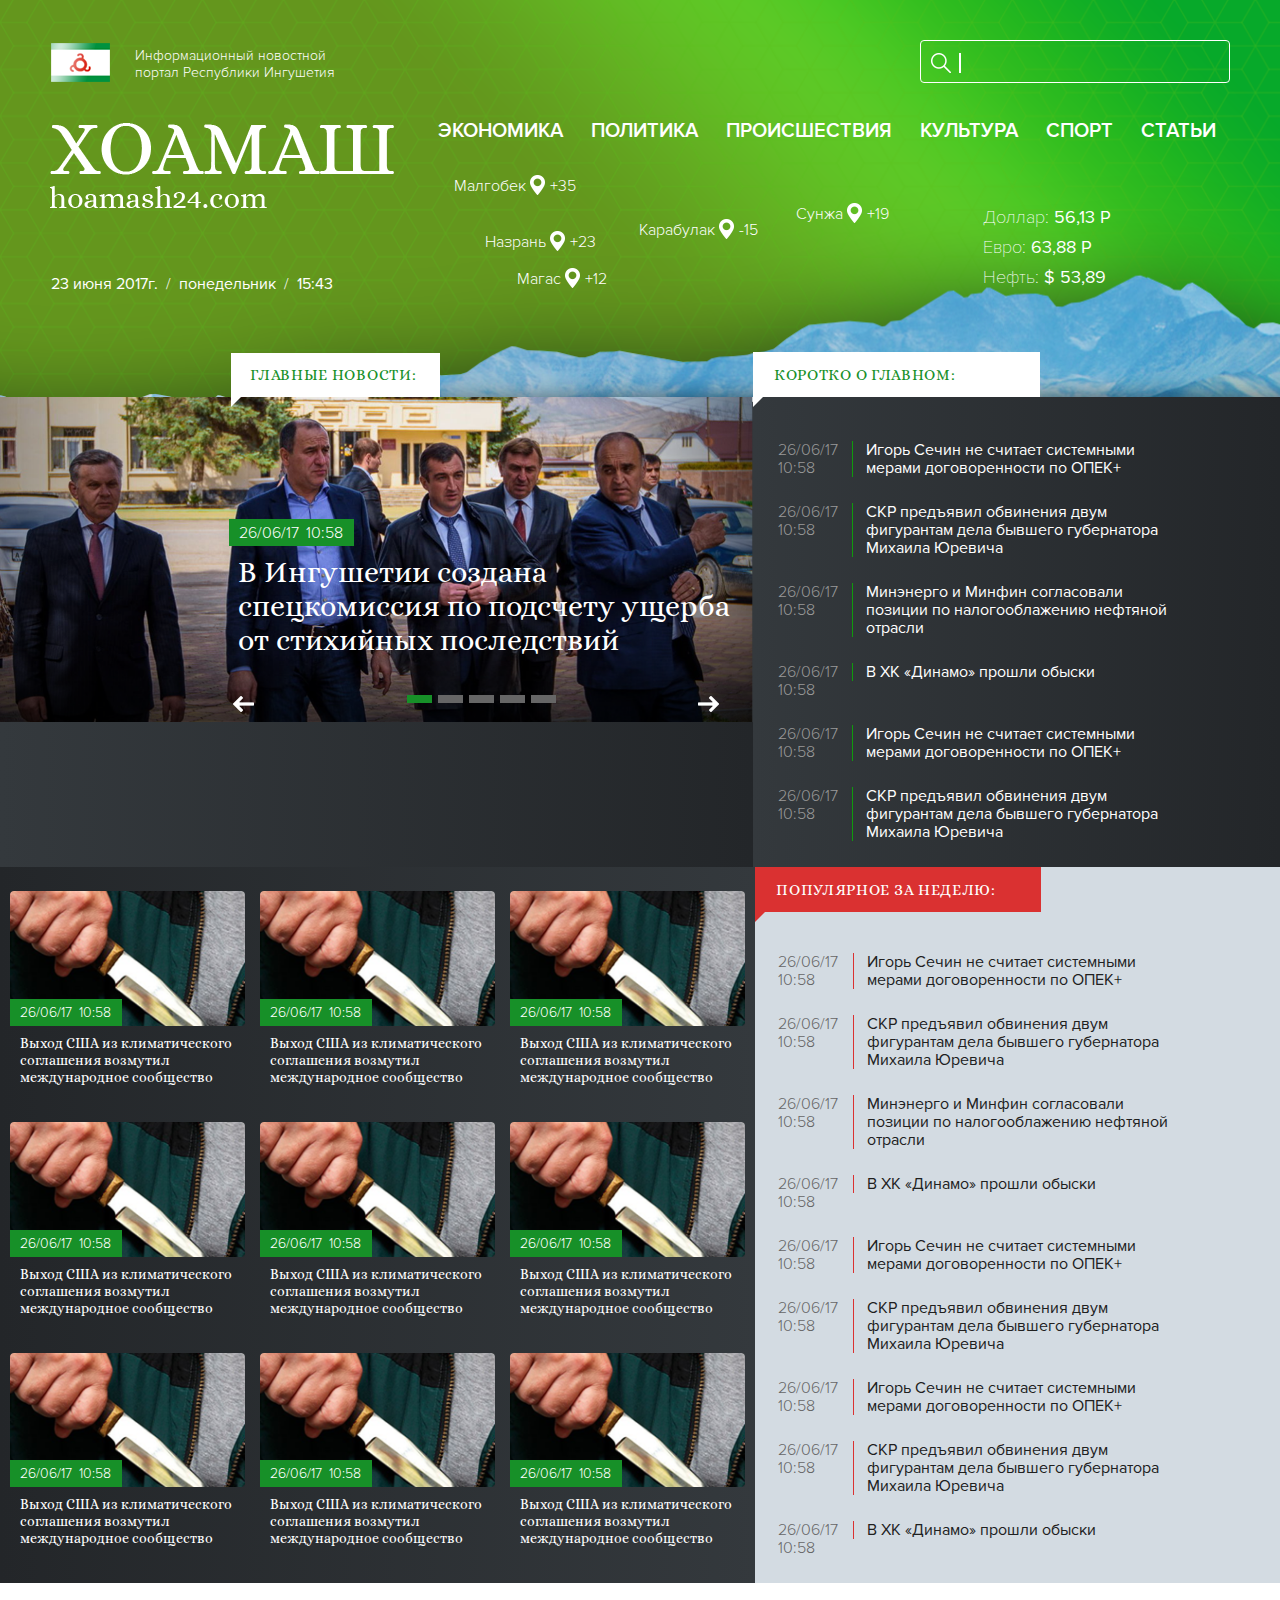
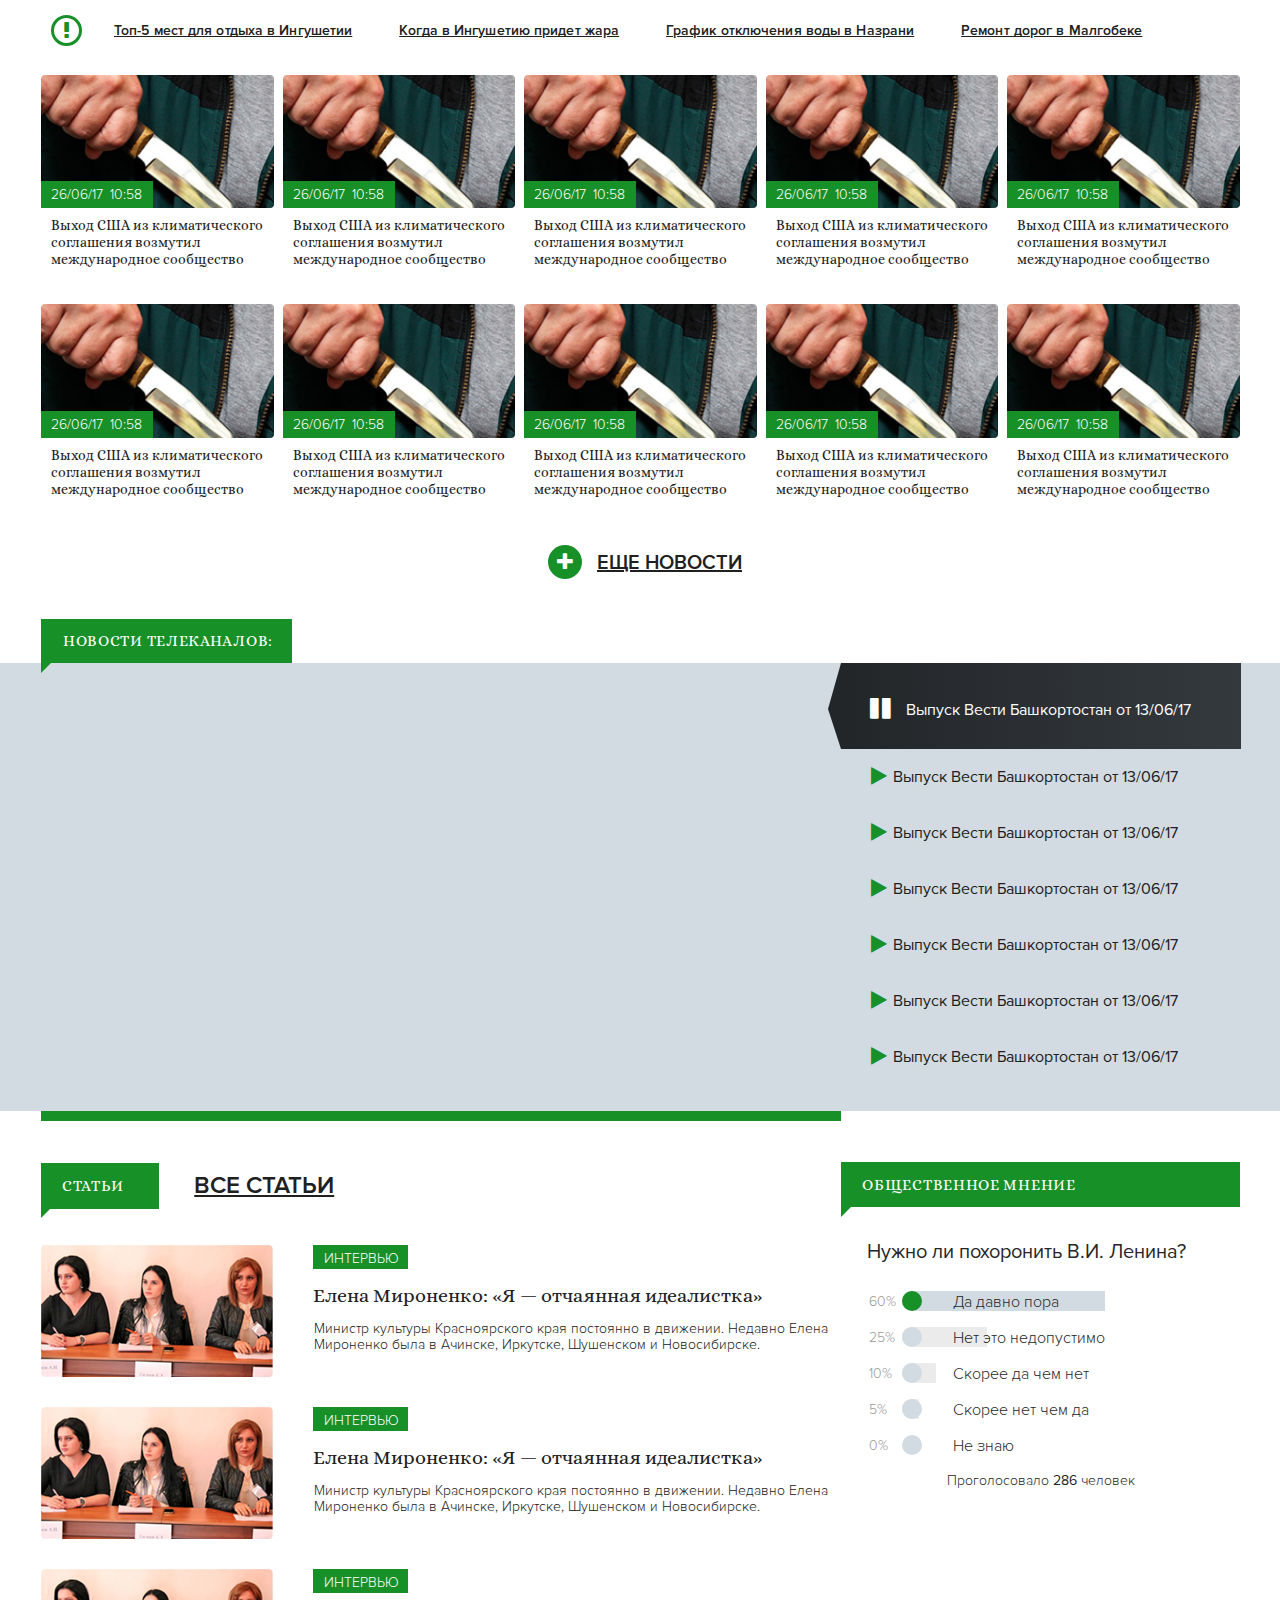
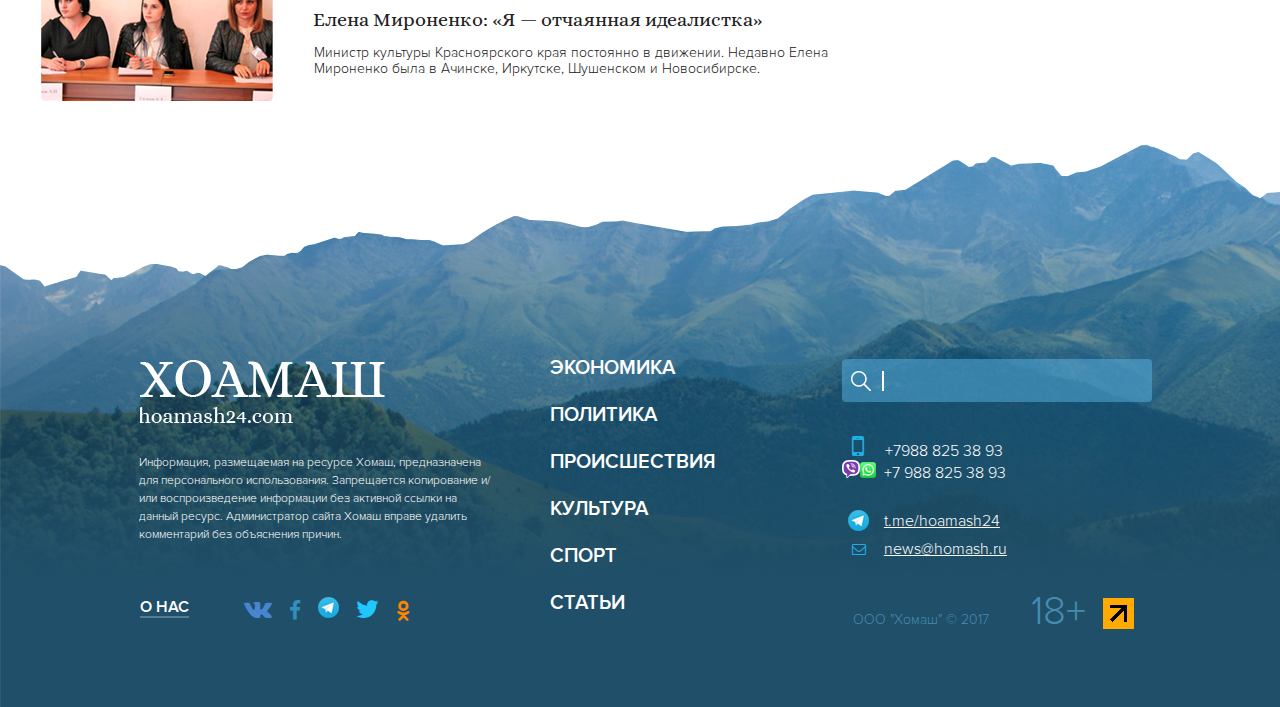
==== commit 3e8e9218: "asdf" ====
--- a/news/public_html/index.html
+++ b/news/public_html/index.html
@@ -554,7 +554,7 @@
                             Информация, размещаемая на ресурсе Хомаш, предназначена для персонального использования. Запрещается копирование и/или воспроизведение информации без активной ссылки на данный ресурс. Администратор сайта Хомаш вправе удалить комментарий без объяснения причин.
                         </p>
                         <div class="about_us">
-                            <span>О нас</span>
+                            <a class="about-link" href="#">О нас</a>
                             <ul class="list-social">
                                 <li class="vk"><a href="#"><i class="fa fa-vk" aria-hidden="true"></i></a></li>
                                 <li class="fb"><a href="#"><i class="fa fa-facebook" aria-hidden="true"></i></a></li>
--- a/news/public_html/css/style.css
+++ b/news/public_html/css/style.css
@@ -1 +1 @@
-dt:before{content:"";display:block}dd,dt{display:inline}.transition{-webkit-transition:background-color .5s ease;transition:background-color .5s ease}body{background:#fff}header{background:url(../images/header-bg.png) 0 0/cover no-repeat}header .header{margin:0 auto;padding:0 10px;max-width:1180px}header .header .header-top{width:100%;display:inline-flex;display:-webkit-inline-flex;justify-content:space-between;align-items:center;-webkit-justify-content:space-between;-webkit-align-items:center;padding:39px 0 0 1px}header .header .header-top .left-side{display:inline-flex;display:-webkit-flex;width:27%;padding:2px 0 0}header .header .header-top .left-side .title{color:#fff;font-family:'Proxima Nova Light';font-size:14px;padding-left:25px;padding-top:4px;line-height:17px}header .header .header-top form{border:1px solid #fff;border-radius:4px;width:299px;padding:12px 0 9px 9px;margin:1px 1px 0 0}header .header .header-top form input[type=search]{border:none;background:0 0;color:#fff;height:20px;border-left:2px solid #fff;margin:0 0 0 4px;width:255px}header .header .header-main{display:inline-flex;display:-webkit-inline-flex;padding:26px 0 104px;width:100%;justify-content:space-between;-webkit-justify-content:space-between}header .header .header-main .header-main-info .logo{display:block;margin:11px 0 63px;max-width:351px;max-height:92px}header .header .header-main .header-main-info .logo img{width:100%;height:100%;display:block}header .header .header-main .header-main-info .time-date{font-family:'Proxima Nova Light';font-size:16px;color:#fff;padding:0 0 0 1px}header .header .header-main .header-main-info .time-date span{font-family:'Proxima Nova Regular';padding:0 8px 0 4px}header .header .header-main .header-main-info .time-date span:first-child{padding-left:0}header .header .header-main .right-side .navigation-header{justify-content:space-between;-webkit-justify-content:space-between;display:-webkit-flex;margin:0 0 18px}header .header .header-main .right-side .navigation-header a{font-family:'Proxima Nova Semibold';font-size:20px;color:#fff;text-transform:uppercase;padding:13px 12px 12px;margin:0 2px}header .header .header-main .right-side .navigation-header a:after{position:absolute;left:0;bottom:-10px;border-left:0 solid transparent;border-right:10px solid transparent;border-top:10px solid transparent}header .header .header-main .right-side .navigation-header a:hover{background:#fff;color:#179028}header .header .header-main .right-side .navigation-header a:hover:after{border-top:10px solid #fff}@media (max-width:1024px){header .header .header-main .right-side .navigation-header a{font-size:16px}}header .header .header-main .right-side .header-today-news{display:-webkit-flex;display:flex;justify-content:space-between;-webkit-justify-content:space-between}header .header .header-main .right-side .header-today-news dl{width:30.9%;font-size:18px;line-height:30px;color:#fff;padding-top:32px;padding-left:6px}header .header .header-main .right-side .header-today-news dl dd{font-family:'Proxima Nova Regular'}header .header .header-main .right-side .header-today-news dl dt{font-family:'Proxima Nova Thin'}header .header .header-main .right-side .header-today-news .weather-place{width:69%;position:relative}header .header .header-main .right-side .header-today-news .weather-place .weahter-town{font-family:'Proxima Nova Light';font-size:16px;color:#fff;position:absolute}header .header .header-main .right-side .header-today-news .weather-place .weahter-town i{margin:5px 5px -4px 3px}header .header .header-main .right-side .header-today-news .weather-place .weahter-town:nth-of-type(1){left:5.4%}header .header .header-main .right-side .header-today-news .weather-place .weahter-town:nth-of-type(2){left:11%;top:46%}header .header .header-main .right-side .header-today-news .weather-place .weahter-town:nth-of-type(3){top:76%;left:16.9%}header .header .header-main .right-side .header-today-news .weather-place .weahter-town:nth-of-type(4){left:39%;top:36%}header .header .header-main .right-side .header-today-news .weather-place .weahter-town:nth-of-type(5){left:67.4%;top:23.1%}@media (max-width:1200px){header .header .header-main{flex-direction:column;align-items:center;-webkit-flex-direction:column;-webkit-align-items:center}header .header .header-main .header-main-info .logo{margin:10px 0}header .header .header-main .right-side{width:100%;padding-top:20px}}@media (max-width:768px){header .header .header-main .right-side .navigation-header{flex-direction:column;text-align:center;-webkit-flex-direction:column}header .header .header-main .right-side .header-today-news .weather-place .weahter-town{position:static}header .header .header-main .right-side .header-today-news .cash{padding-top:0}}@media (max-width:640px){header .header .header-top{-webkit-flex-direction:column;flex-direction:column}header .header .header-top .left-side{width:100%}}footer{background:url(../images/mount2.png) 0 100% no-repeat}@media (max-width:800px){footer{padding:20px 10px 30px;background:url(../images/mount2.png) 0 100% no-repeat #214f67}}footer .footer{max-width:1030px;margin:0 auto;padding:215px 10px 66px;display:flex;display:-webkit-flex;justify-content:space-between;flex-wrap:wrap;-webkit-justify-content:space-between;-webkit-flex-wrap:wrap}@media (max-width:800px){footer .footer{padding:20px 10px 30px}}footer .footer>div:nth-of-type(1){width:36%}@media (max-width:800px){footer .footer>div:nth-of-type(1){width:100%}}footer .footer>div:nth-of-type(2){width:23%}@media (max-width:800px){footer .footer>div:nth-of-type(2){width:100%}}footer .footer>div:nth-of-type(3){width:30.4%}@media (max-width:800px){footer .footer>div:nth-of-type(3){width:100%}}footer .footer>div .logo-alt{display:block;margin:14px 0 24px 15px}footer .footer>div p{font-family:'Proxima Nova Light';color:#fffefe;font-size:12px;font-weight:300;line-height:18px;padding:0 0 49px 14px}footer .footer>div .about_us{justify-content:space-between;display:-webkit-inline-flex;-webkit-justify-content:space-between;-webkit-align-items:center;padding:0 0 0 15px}@media (max-width:800px){footer .footer>div .about_us{padding:0;text-align:center;width:100%}}footer .footer>div .about_us span{font-size:16px;text-transform:uppercase;color:#fff;font-family:'Proxima Nova Semibold';border-bottom:2px solid #577b8f;margin:0 54px 0 0}footer .footer>div .about_us ul li{display:inline-block;margin:0 13px 0 0}footer .footer div .navigation-footer{padding:13px 0 0}footer .footer div .navigation-footer li{margin-bottom:28px}footer .footer div .navigation-footer li a{color:#fff;font-family:'Proxima Nova Semibold';font-size:20px;text-transform:uppercase}footer .footer div .navigation-footer li a:hover{text-decoration:underline}footer .footer div form{width:310px;height:43px;background-color:rgba(90,179,227,.5);border-radius:4px;margin:13px 0 30px;justify-content:flex-start;align-items:flex-start;display:-webkit-inline-flex;-webkit-justify-content:flex-start;-webkit-align-items:flex-start}@media (max-width:1024px){footer .footer div form{width:100%;max-width:320px}}footer .footer div form input[type=search]{background:0 0;border:none;color:#fff;height:20px;border-left:2px solid #fff;flex-grow:1;margin:12px 0 0 5px}footer .footer div form input[type=image]{margin:12px 6px 0 8px}footer .footer div .our-contacts{font-family:'Proxima Nova Light';color:#fffefe;font-size:16px;margin:0 0 40px}footer .footer div .our-contacts .phone .fa-mobile{font-size:28px;color:#22afe2;margin:0 17px 0 10px}footer .footer div .our-contacts .phone .icon-whatsapp{margin:0 8px 0 0}footer .footer div .our-contacts .email{color:#fffefe;text-decoration:underline;display:block;margin:0 0 0 10px}footer .footer div .our-contacts .email i{font-size:14px;color:#22afe2;margin:0 18px 0 0}footer .footer div .our-contacts .email.telegram{margin-top:17px;margin-left:6px;margin-bottom:10px}footer .footer div .our-contacts .email.telegram i{margin:11px 15px -5px 0}footer .footer div .rights{font-family:'Proxima Nova Light';color:#468cb0;padding:0 0 0 11px}@media (max-width:992px){footer .footer div .rights{flex-wrap:wrap;display:-webkit-flex;-webkit-flex-wrap:wrap}}footer .footer div .rights .rights-info{font-size:14px}@media (max-width:992px){footer .footer div .rights .rights-info{width:100%;text-align:center;order:3;margin:10px 0}}footer .footer div .rights .live-internet{margin:0 auto}footer .footer div .rights .age{font-size:40px;margin:11px 13px 0 3vw}@media (max-width:992px){footer .footer div .rights .age{width:100%;margin:10px 0;text-align:center}}.news-list ul li{font-size:16px;align-items:flex-start;display:-webkit-inline-flex;-webkit-align-items:flex-start;margin:0 0 26px}.news-list ul li time{padding:0 14px 0 0;font-family:'Proxima Nova Light'}.news-list ul li a{font-family:'Proxima Nova Regular';border-left:1px solid transparent;padding:0 99px 0 13px}.news-list ul li a:hover{text-decoration:underline}.lbl-date{padding:1px 11px 0 10px;height:26px;background-color:#179028;font-family:'Proxima Nova Light';font-size:14px;color:#fff;display:flex;justify-content:space-between;align-items:center}.lbl-date time:first-child{padding:0 7px 0 0}.lbl-theme{background:#179028;color:#fff;font-family:'Proxima Nova Light';font-size:14px;text-transform:uppercase;width:auto;max-width:73px;padding:5px 11px 1px}h3.title-rubrics{font-family:Alice;font-size:24px;font-weight:400;text-transform:uppercase;line-height:44px;background:#fff;color:#179028;padding:1px 0 0 21px;position:relative}h3.title-rubrics.green-title{background:#179028;color:#fff}.h3.title-rubrics.red-title{color:#fff;background:#da3131}h3.green-title.corner:after{border-left:0 solid transparent;border-right:10px solid transparent;border-top:10px solid #179028;left:0;position:absolute}h3.white-title.corner:after{border-left:0 solid transparent;border-right:10px solid transparent;border-top:10px solid #fff;left:0;bottom:-10px;position:absolute;z-index:10000000}h3.red-title.corner:after{border-left:0 solid transparent;border-right:10px solid transparent;border-top:10px solid #da3131;left:0;bottom:-10px;position:absolute;z-index:10000000}.btn{display:flex;align-items:center;justify-content:center}.btn-more{color:#fff;background:#179028;width:34px;height:34px;border-radius:50%;font-size:20px;font-weight:700}.btn-more.btn-less{background:#999}.list-social{padding:3px 0 0 1px}.list-social li{display:inline-block;margin:0 15px 0 0}.list-social .vk i{font-size:26px;color:#4786ce}.list-social .fb i{color:#328ebf;font-size:21px}.list-social .twitter i{color:#21c8ff;font-size:25px}.list-social .ok i{color:#ff8400;font-size:20px}.article-news figure{position:relative}.article-news figure .lbl-date{position:absolute;bottom:0;left:0}.article-news figure img{width:100%;height:100%;display:block}.article-news .news-title{font-family:Alice;font-size:14px;font-weight:400;padding:9px 0 0 10px;line-height:17px}.all-articles{width:65.6%;padding:0 0 0 11px}.all-articles .top-articles{display:flex;padding:42px 0 36px}.all-articles .top-articles a{color:#202020;font-family:Proxima Nova Semibold;font-size:24px;font-weight:700;text-decoration:underline;text-transform:uppercase;margin:14px 35px}.all-articles .article-news{display:flex;padding:0 0 30px}.all-articles .article-news figure{width:232px;flex-shrink:0;margin:0 40px 0 0}.all-articles .article-news .article-info{padding:0}.all-articles .article-news .article-info .lbl-theme{margin:0 0 18px}.all-articles .article-news .article-info h5{padding:0}.all-articles .article-news .article-info h5 a{color:#202020;font-family:Alice;font-size:20px;font-weight:400}.all-articles .article-news .article-info p{color:#202020;font-family:Proxima Nova Light;font-size:14px;font-weight:300;line-height:16px;padding:15px 0 0 1px}.page-template-home .content .news-main{display:flex}.page-template-home .content .news-main .news-list{position:relative;width:38.1%;background-image:linear-gradient(to left,#232629 0,#34393d 100%);padding:44px 0 0 25px}.page-template-home .content .news-main .news-list .title-rubrics{position:absolute;left:0;top:-45px;width:50.4%}.page-template-home .content .news-main .news-list ul{max-width:65%}.page-template-home .content .news-main .news-list ul li time{color:#999}.page-template-home .content .news-main .news-list ul li a{color:#fff;border-left:1px solid #109a0d}.page-template-home .content .news-main .slider-news{width:60.5%;background-image:linear-gradient(to left,#232629 0,#34393d 100%);position:relative}.page-template-home .content .news-main .slider-news .title-rubrics{position:absolute;top:-45px;left:30.8%;width:22.8%}.page-template-home .content .news-main .slider-news .description{position:absolute;bottom:65px;z-index:100000;left:31.6%}.page-template-home .content .news-main .slider-news .description .lbl-date{width:104px;height:26px;font-size:16px;margin:0 0 9px -9px}.page-template-home .content .news-main .slider-news .description a{color:#fff;font-family:Alice;font-size:30px;font-weight:400;line-height:34px}.page-template-home .content .news-popular{display:flex}.page-template-home .content .news-popular .gallery-news-wrap{width:61.5%;background-image:linear-gradient(to right,#232629 0,#34393d 100%);display:flex;justify-content:flex-end}.page-template-home .content .news-popular .gallery-news-wrap .gallery-news{width:66.2%;display:flex;justify-content:space-between;flex-wrap:wrap;padding-right:33px;padding-top:35px;padding-bottom:8px}.page-template-home .content .news-popular .gallery-news-wrap .gallery-news .article-news{width:32.3%;margin:0 0 29px}.page-template-home .content .news-popular .gallery-news-wrap .gallery-news .article-news .news-title a{color:#fff}.page-template-home .content .news-popular .gallery-news-wrap .gallery-news .article-news .news-title a:hover{text-decoration:underline}.page-template-home .content .news-popular .news-list{width:40.2%;background-color:#d3dbe2}.page-template-home .content .news-popular .news-list .title-rubrics{background:#da3131;color:#fff;max-width:50.4%}.page-template-home .content .news-popular .news-list ul{padding:41px 0 0 23px;max-width:65%}.page-template-home .content .news-popular .news-list ul li time{color:#666;padding:0 15px 0 0}.page-template-home .content .news-popular .news-list ul li a{color:#202020;border-left:1px solid #da3131}.page-template-home .content .news-more{background:#fff;max-width:1220px;padding:0 10px;margin:0 auto}.page-template-home .content .news-more .warning-info{display:flex;padding:29px 0}.page-template-home .content .news-more .warning-info .lbl-warning{width:25px;height:25px;border-radius:50%;border:3px solid #179028;display:flex;justify-content:center;align-items:center;margin:3px 32px 0 21px}.page-template-home .content .news-more .warning-info .lbl-warning i{color:#179028;font-size:20px}.page-template-home .content .news-more .warning-info ul{padding:9px 0 0}.page-template-home .content .news-more .warning-info ul li{display:inline-block;margin:0 43px 0 0}.page-template-home .content .news-more .warning-info ul li a{font-family:'Proxima Nova Semibold';text-decoration:underline;font-size:14px;color:#202020;letter-spacing:.1px}.page-template-home .content .news-more .warning-info ul li a:hover{text-decoration:none}.page-template-home .content .news-more .gallery-news{display:flex;justify-content:space-between;flex-wrap:wrap;padding:0 10px 84px 11px}.page-template-home .content .news-more .gallery-news .article-news{width:19.4%;margin:0 0 36px}.page-template-home .content .news-more .gallery-news .article-news .news-title a{color:#202020;font-size:14px}.page-template-home .content .news-more .gallery-news .button-wrap{width:100%;justify-content:center;display:flex}.page-template-home .content .news-more .gallery-news .button-wrap a{display:flex;color:#202020;font-family:Proxima Nova Semibold;font-size:20px;font-weight:700;padding:11px 0 0 9px}.page-template-home .content .news-more .gallery-news .button-wrap a .text{text-transform:uppercase;text-decoration:underline;padding:9px 0 0 11px}.page-template-home .content .news-more .gallery-news .button-wrap a .btn-more{display:flex;align-items:center;justify-content:center;margin:0 4px 0 0}.page-template-home .content .tw-news{background-color:#d3dbe2}.page-template-home .content .tw-news>div{margin:0 auto;max-width:1220px;padding:0 10px;display:flex}.page-template-home .content .tw-news>div .video-container{width:65.6%;padding:0 0 0 11px;position:relative}.page-template-home .content .tw-news>div .video-container .title-rubrics{position:absolute;left:11px;top:-44px;padding:0 19px 0 22px;z-index:100}.page-template-home .content .tw-news>div .video-container .video-wrap{padding-top:51.2%;position:relative;padding-bottom:39px}.page-template-home .content .tw-news>div .video-container .video-wrap iframe{position:absolute;top:0;left:0;width:100%;height:100%}.page-template-home .content .tw-news>div .playlist{width:32.8%}.page-template-home .content .tw-news>div .playlist .news-video{display:flex;height:56px;align-items:center;padding:0 0 0 24px}.page-template-home .content .tw-news>div .playlist .news-video .pause{display:none;background:0 0;border:none;color:#fff}.page-template-home .content .tw-news>div .playlist .news-video .play{background:0 0;border:none;color:#179028;font-size:20px}.page-template-home .content .tw-news>div .playlist .news-video h5{color:#202020;font-family:Proxima Nova Regular;font-size:16px;font-weight:400}.page-template-home .content .tw-news>div .playlist .news-video.news-video-playing{background-image:linear-gradient(to right,#232629 0,#34393d 100%);padding:0 0 0 23px;height:86px;position:relative}.page-template-home .content .tw-news>div .playlist .news-video.news-video-playing:before{display:block;position:absolute;width:13px;height:86px;content:"";background:url(../images/player-before.png);top:0;left:-13px}.page-template-home .content .tw-news>div .playlist .news-video.news-video-playing .play{display:none}.page-template-home .content .tw-news>div .playlist .news-video.news-video-playing .pause{display:block;font-size:24px;margin:6px 9px 0 0}.page-template-home .content .tw-news>div .playlist .news-video.news-video-playing h5{color:#fff;padding:8px 0 0}.page-template-home .content .articles{max-width:1220px;padding:0 10px;margin:0 auto;display:flex}.page-template-home .content .articles .title-rubrics{color:#fff;background:#179028;padding-right:35px}.page-template-home .content .articles .all-articles{width:65.6%;padding:0 0 0 11px}.page-template-home .content .articles .all-articles .top-articles{display:flex;border-top:10px solid #179028;padding:42px 0 36px}.page-template-home .content .articles .all-articles .top-articles a{color:#202020;font-family:Proxima Nova Semibold;font-size:24px;font-weight:700;text-decoration:underline;text-transform:uppercase;margin:14px 35px}.page-template-home .content .articles .all-articles .article-news{display:flex;padding:0 0 30px}.page-template-home .content .articles .all-articles .article-news figure{margin:0 40px 0 0}.page-template-home .content .articles .all-articles .article-news .article-info{padding:0}.page-template-home .content .articles .all-articles .article-news .article-info .lbl-theme{margin:0 0 18px}.page-template-home .content .articles .all-articles .article-news .article-info h5{padding:0}.page-template-home .content .articles .all-articles .article-news .article-info p{padding:15px 0 0 1px}.page-template-home .content .articles .people-opinion{width:32.7%;padding:51px 0 0}.page-template-home .content .articles .people-opinion .questions{color:#262626;font-family:Proxima Nova Regular;font-size:20px;padding:36px 0 23px 26px}.page-template-home .content .articles .people-opinion .results{padding:0 0 0 28px}.page-template-home .content .articles .people-opinion .results>div{display:flex}.page-template-home .content .articles .people-opinion .results>div .result-quantity{color:#999;font-family:Proxima Nova Light;font-size:14px;line-height:36px;margin:0 6px 0 0;min-width:27px}.page-template-home .content .articles .people-opinion .results>div .container{width:100%;color:#262626;font-family:Proxima Nova Light;line-height:36px;font-size:16px;position:relative;margin:7px 0 0}.page-template-home .content .articles .people-opinion .results>div .container:before{width:20px;height:20px;background-color:#d3dbe2;content:"";display:block;position:absolute;left:0;top:0;border-radius:50%}.page-template-home .content .articles .people-opinion .results>div .container .text{position:absolute;left:15%;line-height:22px}.page-template-home .content .articles .people-opinion .results>div .container .skills{height:20px;background-color:#ebebeb;border-radius:9px 0 0 10px}.page-template-home .content .articles .people-opinion .results>div:nth-last-of-type(5) .skills{width:60%}.page-template-home .content .articles .people-opinion .results>div:nth-last-of-type(4) .skills{width:25%}.page-template-home .content .articles .people-opinion .results>div:nth-last-of-type(3) .skills{width:10%}.page-template-home .content .articles .people-opinion .results>div:nth-last-of-type(2) .skills{width:5%}.page-template-home .content .articles .people-opinion .results>div:nth-last-of-type(1) .skills{width:0}.page-template-home .content .articles .people-opinion .results div.most-result .container:before{background:#179028}.page-template-home .content .articles .people-opinion .results div.most-result .container .skills{background-color:#d3dbe2}.page-template-home .content .articles .people-opinion .total{text-align:center;padding:8px 0 0;font-size:14px;color:#262626;font-family:Proxima Nova Light}.page-template-home .content .articles .people-opinion .total span{font-family:Proxima Nova Regular}.page-template-search .content .search-gallery{max-width:1220px;padding:0 10px;margin:0 auto}.page-template-search .content .search-gallery .search-bar{padding:44px 0 47px 19px}.page-template-search .content .search-gallery .search-bar h4{font-family:Alice;font-weight:400;text-transform:uppercase;color:#202020;font-size:24px;padding:0 0 42px}.page-template-search .content .search-gallery .search-bar h4 span{font-family:Proxima Nova Bold;font-weight:700;text-transform:none;padding:0 0 0 5px}.page-template-search .content .search-gallery .search-bar form{display:flex}@media (max-width:1200px){.page-template-search .content .search-gallery .search-bar form{flex-direction:column}}.page-template-search .content .search-gallery .search-bar form .inputs{border:1px solid #202020;border-radius:4px;height:41px;width:65.7%;display:flex;align-items:flex-start}@media (max-width:700px){.page-template-search .content .search-gallery .search-bar form .inputs{width:100%}}.page-template-search .content .search-gallery .search-bar form .inputs input[type=search]{font-family:Proxima Nova Light;font-size:20px;background:0 0;font-style:italic;border:none;border-left:2px solid #202020;margin:10px 0 0;padding:0 17px;flex-grow:1}.page-template-search .content .search-gallery .search-bar form .inputs input[type=search]::-webkit-input-placeholder{color:#202020}.page-template-search .content .search-gallery .search-bar form .inputs input[type=search]::-moz-placeholder{color:#202020}.page-template-search .content .search-gallery .search-bar form .inputs input[type=search]:-ms-input-placeholder{color:#202020}.page-template-search .content .search-gallery .search-bar form .inputs input[type=search]:-moz-placeholder{color:#202020}.page-template-search .content .search-gallery .search-bar form .inputs input[type=image]{margin:12px 10px 9px}.page-template-search .content .search-gallery .search-bar form .filters{color:#202020;font-size:20px;font-family:Proxima Nova Light;padding:8px 0 0 21px}@media (max-width:1200px){.page-template-search .content .search-gallery .search-bar form .filters{padding-left:0}}.page-template-search .content .search-gallery .search-bar form .filters .date{font-family:Proxima Nova Bold;text-decoration:underline;padding:0 10px 0 6px}.page-template-search .content .search-gallery .search-bar form .filters .popular{font-family:Proxima Nova Regular;text-decoration:underline;padding:0 0 0 15px}.page-template-search .content .search-gallery .search-bar form .filters i{margin:4px 0 -4px}.page-template-search .content .search-gallery .searched{font-family:Alice;font-weight:400;color:#202020;font-size:24px;text-transform:uppercase;padding:0 0 43px 19px}.page-template-search .content .search-gallery .searched .quantity{font-family:Proxima Nova Bold;padding:0 6px 0 5px}.page-template-search .content .search-gallery .searched .materials{font-family:Proxima Nova Light}.page-template-search .content .search-gallery .gallery-news{display:flex;justify-content:space-between;flex-wrap:wrap;padding:0 10px 54px 11px}.page-template-search .content .search-gallery .gallery-news .article-news{width:19.4%;margin:0 0 32px}@media (max-width:992px){.page-template-search .content .search-gallery .gallery-news .article-news{width:24%}}@media (max-width:768px){.page-template-search .content .search-gallery .gallery-news .article-news{width:49%}}@media (max-width:480px){.page-template-search .content .search-gallery .gallery-news .article-news{width:100%}}.page-template-search .content .search-gallery .gallery-news .article-news .news-title a{color:#202020;font-size:14px}.page-template-search .content .search-gallery .gallery-news .button-wrap{width:100%;justify-content:center;display:flex}.page-template-search .content .search-gallery .gallery-news .button-wrap a{display:flex;color:#202020;font-family:Proxima Nova Semibold;font-size:20px;font-weight:700;padding:11px 0 0 9px}.page-template-search .content .search-gallery .gallery-news .button-wrap a .text{text-transform:uppercase;text-decoration:underline;padding:9px 0 0 11px}.page-template-search .content .search-gallery .gallery-news .button-wrap a .btn-more{display:flex;align-items:center;justify-content:center;margin:0 4px 0 0}.page-template-about .content .contact-information{border-top:10px solid #179028;max-width:1200px;margin:0 auto;padding:36px 0 57px}.page-template-about .content .contact-information .top-info{display:flex;justify-content:space-between;font-family:Proxima Nova Light;font-size:16px;padding:0 0 34px;color:#202020}@media (max-width:1200px){.page-template-about .content .contact-information .top-info{flex-wrap:wrap}}.page-template-about .content .contact-information .top-info .logo{color:#202020;font-family:Alice;font-size:70px;text-transform:uppercase;padding:12px 0 0 11px}@media (max-width:1200px){.page-template-about .content .contact-information .top-info .logo{width:100%;text-align:center;padding:0}}.page-template-about .content .contact-information .top-info .logo span{font-size:27px;display:block;margin:27px 0 0;text-transform:none}.page-template-about .content .contact-information .top-info h5{font-family:Alice;font-size:18px;font-weight:400;line-height:30px;text-transform:uppercase}.page-template-about .content .contact-information .top-info .call_us{width:44%;padding:14px 0 0 5px}@media (max-width:1200px){.page-template-about .content .contact-information .top-info .call_us{width:50%;padding:20px 0 0 10px}}@media (max-width:640px){.page-template-about .content .contact-information .top-info .call_us{width:100%}}.page-template-about .content .contact-information .top-info .call_us>div{display:flex;align-items:flex-start;padding:2px 0 0 1px}@media (max-width:1200px){.page-template-about .content .contact-information .top-info .call_us>div{flex-direction:column}}.page-template-about .content .contact-information .top-info .call_us>div .town-contact{padding:0 9px 0 0}.page-template-about .content .contact-information .top-info .call_us>div .town-contact i{margin:5px 12px -4px 0}.page-template-about .content .contact-information .top-info .call_us>div .links a{display:block;color:#202020;margin:0 0 5px}.page-template-about .content .contact-information .top-info .call_us>div .links a .fa-envelope-o{color:#179028;font-size:15px;margin:6px 12px 0 2px}.page-template-about .content .contact-information .top-info .call_us>div .links a .icon-telegram{margin:5px 9px -5px 0}.page-template-about .content .contact-information .top-info .call_us>div .phones{padding:0 24px 0 0}.page-template-about .content .contact-information .top-info .call_us>div .phones .fa-mobile{color:#179028;font-size:28px;margin:0 14px -1px}.page-template-about .content .contact-information .top-info .call_us>div .phones .viber-whatsapp{margin:0}.page-template-about .content .contact-information .top-info .call_us>div .phones .viber-whatsapp i{margin:3px 1px -3px}.page-template-about .content .contact-information .top-info .call_us>div .phones .viber-whatsapp .icon-whatsapp{margin:6px 10px 0 0}.page-template-about .content .contact-information .top-info .follow-us{width:16.8%;padding:14px 0 0}@media (max-width:1200px){.page-template-about .content .contact-information .top-info .follow-us{width:30%;padding:20px 0 0}}@media (max-width:640px){.page-template-about .content .contact-information .top-info .follow-us{width:100%}}.page-template-about .content .contact-information .top-info .follow-us .list-social{padding:3px 0 0 1px}.page-template-about .content .contact-information .top-info .follow-us .list-social li{display:inline-block;margin:0 15px 0 0}.page-template-about .content .contact-information p{font-family:Proxima Nova Light;font-size:14px;font-weight:300;line-height:21px;color:#202020;padding:0 0 20px 11px}.page-template-about .content .contact-information p::first-line{padding:0 0 0 22px}.page-template-about .content .contact-information form{display:flex;flex-wrap:wrap;justify-content:space-between;padding:44px 14px 0 10px}.page-template-about .content .contact-information form h3{color:#202020;font-family:Alice;font-size:24px;font-weight:400;text-transform:uppercase;width:100%;padding:0 0 43px 10px}.page-template-about .content .contact-information form div{font-family:Proxima Nova Light;font-size:16px;position:relative}.page-template-about .content .contact-information form div:nth-of-type(1){width:22.6%}@media (max-width:992px){.page-template-about .content .contact-information form div:nth-of-type(1){width:100%}}.page-template-about .content .contact-information form div:nth-of-type(2){width:73.4%}@media (max-width:992px){.page-template-about .content .contact-information form div:nth-of-type(2){width:100%}}.page-template-about .content .contact-information form div input,.page-template-about .content .contact-information form div textarea{border:1px solid #202020;border-radius:4px;color:#333;width:100%;background:#fff;font-family:Proxima Nova Light;font-size:16px}.page-template-about .content .contact-information form div input::-webkit-input-placeholder,.page-template-about .content .contact-information form div textarea::-webkit-input-placeholder{color:#333}.page-template-about .content .contact-information form div input::-moz-placeholder,.page-template-about .content .contact-information form div textarea::-moz-placeholder{color:#333}.page-template-about .content .contact-information form div input:-ms-input-placeholder,.page-template-about .content .contact-information form div textarea:-ms-input-placeholder{color:#333}.page-template-about .content .contact-information form div input:-moz-placeholder,.page-template-about .content .contact-information form div textarea:-moz-placeholder{color:#333}.page-template-about .content .contact-information form div input{display:block;height:48px;margin:0 0 12px;padding:0 15px 0 19px}.page-template-about .content .contact-information form div textarea{height:92px;flex-grow:1;resize:none;padding:10px 12px 8px 15px}.page-template-about .content .contact-information form div button{width:99px;height:99px;background:url(../images/reply.png) center center no-repeat;border:none;border-left:1px solid #202020;position:absolute;right:0;top:6%}.page-template-rubric .content{max-width:1200px;margin:0 auto}.page-template-rubric .content .rubric-gallery .breadcrumbs{background:#179028;margin:34px 0 0;padding:13px 0 10px 19px}.page-template-rubric .content .rubric-gallery .breadcrumbs ul li{color:#fff;font-family:Alice;font-size:24px;font-weight:400;text-transform:uppercase;display:inline-block}.page-template-rubric .content .rubric-gallery .breadcrumbs ul li a{color:#fff}.page-template-rubric .content .rubric-gallery .breadcrumbs ul li a i{margin:0 11px}.page-template-rubric .content .rubric-gallery .article-news-big figure{position:relative}.page-template-rubric .content .rubric-gallery .article-news-big figure .description-news{position:absolute;bottom:31px;display:flex;left:0}.page-template-rubric .content .rubric-gallery .article-news-big figure .description-news i{margin:0 35px 0 36px}.page-template-rubric .content .rubric-gallery .article-news-big figure .description-news h4{color:#fefefe;font-family:Alice;font-size:30px;font-weight:400;line-height:34px;padding:9px 0 0 10px}.page-template-rubric .content .rubric-gallery .article-news-big figure .description-news .lbl-date{position:static;max-width:105px;font-size:16px}.page-template-rubric .content .rubric-gallery .gallery-two-col{display:flex;padding:11px 0 0;justify-content:space-between}@media (max-width:992px){.page-template-rubric .content .rubric-gallery .gallery-two-col{flex-direction:column}}.page-template-rubric .content .rubric-gallery .gallery-two-col>div:nth-of-type(1){width:66.9%}@media (max-width:992px){.page-template-rubric .content .rubric-gallery .gallery-two-col>div:nth-of-type(1){width:100%}}.page-template-rubric .content .rubric-gallery .gallery-two-col>div:nth-of-type(2){width:32.3%;flex-shrink:0}@media (max-width:992px){.page-template-rubric .content .rubric-gallery .gallery-two-col>div:nth-of-type(2){width:100%;display:flex;justify-content:space-between}}.page-template-rubric .content .rubric-gallery .gallery-two-col>div:nth-of-type(2) .article-news{margin:0 0 16px}.page-template-rubric .content .gallery-news{display:flex;justify-content:space-between;flex-wrap:wrap;padding:0 10px 54px 11px}.page-template-rubric .content .gallery-news .article-news{width:19.4%;margin:0 0 32px}@media (max-width:992px){.page-template-rubric .content .gallery-news .article-news{width:24%}}@media (max-width:768px){.page-template-rubric .content .gallery-news .article-news{width:49%}}@media (max-width:480px){.page-template-rubric .content .gallery-news .article-news{width:100%}}.page-template-rubric .content .gallery-news .article-news .news-title a{color:#202020;font-size:14px}.page-template-rubric .content .gallery-news .button-wrap{width:100%;justify-content:center;display:flex}.page-template-rubric .content .gallery-news .button-wrap a{display:flex;color:#202020;font-family:Proxima Nova Semibold;font-size:20px;font-weight:700;padding:11px 0 0 9px}.page-template-rubric .content .gallery-news .button-wrap a .text{text-transform:uppercase;text-decoration:underline;padding:9px 0 0 11px}.page-template-rubric .content .gallery-news .button-wrap a .btn-more{display:flex;align-items:center;justify-content:center;margin:0 4px 0 0}.page-template-article .content{max-width:1220px;margin:0 auto}.page-template-article .content .incidents .sidebar{width:25%;background:#d3dbe2}.page-template-article .content .incidents .sidebar h4{color:#202020;font-family:Proxima Nova Bold;font-size:24px;text-transform:uppercase}.page-template-article .content .incidents .sidebar .lbl-wrap{display:flex;justify-content:flex-end}.page-template-article .content .incidents .sidebar .lbl-wrap .lbl-date{font-size:16px;color:#fefefe;height:44px;width:262px}.page-template-article .content .incidents .sidebar .lbl-wrap .lbl-date time:nth-last-of-type(2){font-family:Proxima Nova Bold}.page-template-article .content .incidents .sidebar .lbl-wrap .lbl-date time:nth-last-of-type(1){font-family:Proxima Nova Regular}.page-template-article .content .incidents .sidebar .lbl-wrap .lbl-date.corner:after{border-left:10px solid transparent;border-right:0 solid transparent;border-top:10px solid #179028;bottom:-10px;position:absolute;right:0}.page-template-article .content .incidents .sidebar .tags a{font-family:Proxima Nova Light;color:#202020;font-size:14px}.page-template-article .content .incidents .sidebar .tags a:Hover{text-decoration:underline}.page-template-article .content .incidents .sidebar dl{color:#202020;font-size:14px;font-family:Proxima Nova Light}.page-template-article .content .incidents .sidebar dl dt{font-family:Proxima Nova Bold}.page-template-article .content .article-content{display:flex;justify-content:space-between}.page-template-article .content .article-content .sidebar{width:25%;background:#fff}.page-template-article .content .article-content .sidebar .news-list li a{color:#666;font-family:Proxima Nova Regular;font-size:14px}.page-template-article .content .article-content .sidebar .news-list li a:Hover{text-decoration:underline}.page-template-article .content .article-content .article-main{width:72%}.page-template-article .content .article-content .article-main p{color:#202020;font-size:16px;font-family:Proxima Nova Light;padding:0 0 40px}.page-template-article .content .article-content .article-main .photo-article .photo-title{color:#202020;font-family:Proxima Nova Regular;font-size:14px;font-weight:300;line-height:24px;background-color:#ccc}.page-template-article .content .article-content .article-main .comment-block .comment-block-heading{display:flex;justify-content:space-between}.page-template-article .content .article-content .article-main .comment-block .comment-block-heading .visited-quantity{font-size:16px;font-family:Proxima Nova Light;color:#202020}.page-template-article .content .article-content .article-main .comment-block .comment-block-heading .visited-quantity .fa-eye{font-size:20px;color:#179028}.page-template-article .content .article-content .article-main .comment-block .comment-block-heading .social-wrap{display:flex}.page-template-article .content .article-content .article-main .comment-block .comment-block-heading .social-wrap .follow{color:#202020;font-family:Proxima Nova Bold;font-size:18px}.page-template-article .content .article-content .article-main .comments .comment-heading{display:flex}.page-template-article .content .article-content .article-main .comments .comment-heading .comment-quantity{color:#202020;font-family:Proxima Nova Bold;font-size:18px;text-transform:uppercase}.page-template-article .content .article-content .article-main .comments .comment .comment-author{color:#262626;font-family:Proxima Nova Bold;font-size:18px;line-height:30px}.page-template-article .content .article-content .article-main .comments .comment .comment-author time{color:#666;font-family:Proxima Nova Regular;font-size:14px;line-height:30px}.page-template-article .content .article-content .article-main .comments .comment .comment-content{display:flex}.page-template-article .content .article-content .article-main .comments .comment .comment-content p{font-family:'Proxima Nova Light';font-style:italic;color:#262626;font-size:16px}.page-template-article .content .article-content .article-main .comments .comment .comment-content .like{border:none;background:0 0;display:flex;color:#999;font-family:Proxima Nova Bold;font-size:16px;line-height:24px}.page-template-article .content .article-content .article-main .comments .comment .comment-content .like i{font-size:20px;color:#999}.page-template-article .content .article-content .article-main .comments .comment .comment-content .like i:hover{color:#179028}.page-template-article .content .article-content .article-main .comments .button-wrap a{text-align:center;display:flex;justify-content:center;align-items:center}.page-template-article .content .article-content .article-main .comments .button-wrap a .btn-more{display:flex;align-items:center;justify-content:center}.page-template-article .content .article-content .article-main .comments .button-wrap a .text{color:#202020;font-family:Proxima Nova Semibold;font-size:20px;font-weight:700;text-transform:uppercase;text-decoration:underline}.page-template-article .content .article-content .article-main .comments form input{width:301px;height:51px;border:1px solid #202020;border-radius:4px;background:#fff}.page-template-article .content .article-content .article-main .comments form div{position:relative}.page-template-article .content .article-content .article-main .comments form div textarea{background:#fff;border:1px solid #202020;border-radius:4px;color:#333;font-family:Proxima Nova Light;font-size:16px;width:100%;height:92px}.page-template-article .content .article-content .article-main .comments form div button{-moz-border-bottom-colors:none;-moz-border-left-colors:none;-moz-border-right-colors:none;-moz-border-top-colors:none;background:url(../images/reply.png) center center no-repeat rgba(0,0,0,0);border-color:currentcolor currentcolor currentcolor #202020;border-image:none;border-style:none none none solid;border-width:medium medium medium 1px;height:99px;position:absolute;right:0;top:6%;width:99px}.corner{position:relative}.corner:after{width:0;height:0;border-left:5px solid transparent;border-right:5px solid transparent;border-top:10px solid transparent;display:block;content:""}.bx-wrapper .bx-prev{left:31%;background:url(../images/slider-arrow-left.png) no-repeat}.bx-wrapper .bx-next{right:24px;background:url(../images/arrow-right.png) no-repeat}+dt:before{content:"";display:block}dd,dt{display:inline}.transition{-webkit-transition:background-color .5s ease;transition:background-color .5s ease}body{background:#fff}header{background:url(../images/header-bg.png) 0 0/cover no-repeat}header .header{margin:0 auto;padding:0 10px;max-width:1180px}header .header .header-top{width:100%;display:inline-flex;display:-webkit-inline-flex;justify-content:space-between;align-items:center;-webkit-justify-content:space-between;-webkit-align-items:center;padding:39px 0 0 1px}header .header .header-top .left-side{display:inline-flex;display:-webkit-flex;width:27%;padding:2px 0 0}header .header .header-top .left-side .title{color:#fff;font-family:'Proxima Nova Light';font-size:14px;padding-left:25px;padding-top:4px;line-height:17px}header .header .header-top form{border:1px solid #fff;border-radius:4px;width:299px;padding:12px 0 9px 9px;margin:1px 1px 0 0}header .header .header-top form input[type=search]{border:none;background:0 0;color:#fff;height:20px;border-left:2px solid #fff;margin:0 0 0 4px;width:255px}header .header .header-main{display:inline-flex;display:-webkit-inline-flex;padding:26px 0 104px;width:100%;justify-content:space-between;-webkit-justify-content:space-between}header .header .header-main .header-main-info .logo{display:block;margin:11px 0 63px;max-width:351px;max-height:92px}header .header .header-main .header-main-info .logo img{width:100%;height:100%;display:block}header .header .header-main .header-main-info .time-date{font-family:'Proxima Nova Light';font-size:16px;color:#fff;padding:0 0 0 1px}header .header .header-main .header-main-info .time-date span{font-family:'Proxima Nova Regular';padding:0 8px 0 4px}header .header .header-main .header-main-info .time-date span:first-child{padding-left:0}header .header .header-main .right-side .navigation-header{justify-content:space-between;-webkit-justify-content:space-between;display:-webkit-flex;margin:0 0 18px}header .header .header-main .right-side .navigation-header a{font-family:'Proxima Nova Semibold';font-size:20px;color:#fff;text-transform:uppercase;padding:13px 12px 12px;margin:0 2px}header .header .header-main .right-side .navigation-header a:after{position:absolute;left:0;bottom:-10px;border-left:0 solid transparent;border-right:10px solid transparent;border-top:10px solid transparent}header .header .header-main .right-side .navigation-header a:hover{background:#fff;color:#179028}header .header .header-main .right-side .navigation-header a:hover:after{border-top:10px solid #fff}@media (max-width:1024px){header .header .header-main .right-side .navigation-header a{font-size:16px}}header .header .header-main .right-side .header-today-news{display:-webkit-flex;display:flex;justify-content:space-between;-webkit-justify-content:space-between}header .header .header-main .right-side .header-today-news dl{width:30.9%;font-size:18px;line-height:30px;color:#fff;padding-top:32px;padding-left:6px}header .header .header-main .right-side .header-today-news dl dd{font-family:'Proxima Nova Regular'}header .header .header-main .right-side .header-today-news dl dt{font-family:'Proxima Nova Thin'}header .header .header-main .right-side .header-today-news .weather-place{width:69%;position:relative}header .header .header-main .right-side .header-today-news .weather-place .weahter-town{font-family:'Proxima Nova Light';font-size:16px;color:#fff;position:absolute}header .header .header-main .right-side .header-today-news .weather-place .weahter-town i{margin:5px 5px -4px 3px}header .header .header-main .right-side .header-today-news .weather-place .weahter-town:nth-of-type(1){left:5.4%}header .header .header-main .right-side .header-today-news .weather-place .weahter-town:nth-of-type(2){left:11%;top:46%}header .header .header-main .right-side .header-today-news .weather-place .weahter-town:nth-of-type(3){top:76%;left:16.9%}header .header .header-main .right-side .header-today-news .weather-place .weahter-town:nth-of-type(4){left:39%;top:36%}header .header .header-main .right-side .header-today-news .weather-place .weahter-town:nth-of-type(5){left:67.4%;top:23.1%}@media (max-width:1200px){header .header .header-main{flex-direction:column;align-items:center;-webkit-flex-direction:column;-webkit-align-items:center}header .header .header-main .header-main-info .logo{margin:10px 0}header .header .header-main .right-side{width:100%;padding-top:20px}}@media (max-width:768px){header .header .header-main .right-side .navigation-header{flex-direction:column;text-align:center;-webkit-flex-direction:column}header .header .header-main .right-side .header-today-news{flex-direction:column}header .header .header-main .right-side .header-today-news .weather-place .weahter-town{width:100%;position:static}header .header .header-main .right-side .header-today-news .cash{padding-top:10px;padding-left:0;width:100%}}@media (max-width:640px){header .header .header-top{-webkit-flex-direction:column;flex-direction:column}header .header .header-top .left-side{width:100%;flex-direction:column;align-items:center}header .header .header-top .left-side .title{padding:10px 0}}footer{background:url(../images/mount2.png) 0 100% no-repeat}@media (max-width:800px){footer{padding:20px 10px 30px;background:url(../images/mount2.png) 0 100% no-repeat #214f67}}footer .footer{max-width:1030px;margin:0 auto;padding:215px 10px 66px;display:flex;display:-webkit-flex;justify-content:space-between;flex-wrap:wrap;-webkit-justify-content:space-between;-webkit-flex-wrap:wrap}@media (max-width:800px){footer .footer{padding:20px 10px 30px}}footer .footer>div:nth-of-type(1){width:36%}@media (max-width:800px){footer .footer>div:nth-of-type(1){width:100%}}footer .footer>div:nth-of-type(2){width:23%}@media (max-width:800px){footer .footer>div:nth-of-type(2){width:100%}}footer .footer>div:nth-of-type(3){width:30.4%}@media (max-width:800px){footer .footer>div:nth-of-type(3){width:100%}}footer .footer>div .logo-alt{display:block;margin:14px 0 24px 15px}@media (max-width:800px){footer .footer>div .logo-alt{margin:14px 0 24px}}footer .footer>div p{font-family:'Proxima Nova Light';color:#fffefe;font-size:12px;font-weight:300;line-height:18px;padding:0 0 49px 14px}@media (max-width:800px){footer .footer>div p{padding:14px 0 24px;font-size:14px}}footer .footer>div .about_us{justify-content:space-between;display:-webkit-inline-flex;-webkit-justify-content:space-between;-webkit-align-items:center;padding:0 0 0 15px}@media (max-width:800px){footer .footer>div .about_us{padding:0;text-align:center;width:100%}}footer .footer>div .about_us .about-link{font-size:16px;text-transform:uppercase;color:#fff;font-family:'Proxima Nova Semibold';border-bottom:2px solid #577b8f;margin:0 54px 0 0}footer .footer>div .about_us .about-link:hover{color:#577b8f;border-bottom:2px solid transparent}footer .footer>div .about_us ul li{display:inline-block;margin:0 13px 0 0}footer .footer div .navigation-footer{padding:13px 0 0}footer .footer div .navigation-footer li{margin-bottom:28px}footer .footer div .navigation-footer li a{color:#fff;font-family:'Proxima Nova Semibold';font-size:20px;text-transform:uppercase}footer .footer div .navigation-footer li a:hover{text-decoration:underline}footer .footer div form{width:310px;height:43px;background-color:rgba(90,179,227,.5);border-radius:4px;margin:13px 0 30px;justify-content:flex-start;align-items:flex-start;display:-webkit-inline-flex;-webkit-justify-content:flex-start;-webkit-align-items:flex-start}@media (max-width:1024px){footer .footer div form{width:100%;max-width:320px}}footer .footer div form input[type=search]{background:0 0;border:none;color:#fff;height:20px;border-left:2px solid #fff;flex-grow:1;margin:12px 0 0 5px}footer .footer div form input[type=image]{margin:12px 6px 0 8px}footer .footer div .our-contacts{font-family:'Proxima Nova Light';color:#fffefe;font-size:16px;margin:0 0 40px}footer .footer div .our-contacts .phone .fa-mobile{font-size:28px;color:#22afe2;margin:0 17px 0 10px}footer .footer div .our-contacts .phone .icon-whatsapp{margin:0 8px 0 0}footer .footer div .our-contacts .email{color:#fffefe;text-decoration:underline;display:block;margin:0 0 0 10px}footer .footer div .our-contacts .email i{font-size:14px;color:#22afe2;margin:0 18px 0 0}footer .footer div .our-contacts .email.telegram{margin-top:17px;margin-left:6px;margin-bottom:10px}footer .footer div .our-contacts .email.telegram i{margin:11px 15px -5px 0}footer .footer div .rights{font-family:'Proxima Nova Light';color:#468cb0;padding:0 0 0 11px}@media (max-width:992px){footer .footer div .rights{flex-wrap:wrap;display:-webkit-flex;-webkit-flex-wrap:wrap}}footer .footer div .rights .rights-info{font-size:14px}@media (max-width:992px){footer .footer div .rights .rights-info{width:100%;text-align:center;order:3;margin:10px 0}}footer .footer div .rights .live-internet{margin:0 auto}footer .footer div .rights .age{font-size:40px;margin:11px 13px 0 3vw}@media (max-width:992px){footer .footer div .rights .age{width:100%;margin:10px 0;text-align:center}}.news-list ul li{font-size:16px;align-items:flex-start;display:-webkit-inline-flex;-webkit-align-items:flex-start;margin:0 0 26px}.news-list ul li time{padding:0 14px 0 0;font-family:'Proxima Nova Light'}.news-list ul li a{font-family:'Proxima Nova Regular';border-left:1px solid transparent;padding:0 99px 0 13px}.news-list ul li a:hover{text-decoration:underline}.lbl-date{padding:1px 11px 0 10px;height:26px;background-color:#179028;font-family:'Proxima Nova Light';font-size:14px;color:#fff;display:flex;justify-content:space-between;align-items:center}.lbl-date time:first-child{padding:0 7px 0 0}.lbl-theme{background:#179028;color:#fff;font-family:'Proxima Nova Light';font-size:14px;text-transform:uppercase;width:auto;max-width:73px;padding:5px 11px 1px}h3.title-rubrics{font-family:Alice;letter-spacing:.7px;font-weight:400;text-transform:uppercase;line-height:44px;background:#fff;color:#179028;padding:1px 0 0 21px;position:relative}@media (min-width:991px){h3.title-rubrics{font-size:1.2vw}}@media (max-width:991px){h3.title-rubrics{font-size:20px}}h3.title-rubrics.green-title{background:#179028;color:#fff}.h3.title-rubrics.red-title{color:#fff;background:#da3131}h3.green-title.corner:after{border-left:0 solid transparent;border-right:10px solid transparent;border-top:10px solid #179028;left:0;position:absolute}h3.white-title.corner:after{border-left:0 solid transparent;border-right:10px solid transparent;border-top:10px solid #fff;left:0;bottom:-10px;position:absolute;z-index:10000000}h3.red-title.corner:after{border-left:0 solid transparent;border-right:10px solid transparent;border-top:10px solid #da3131;left:0;bottom:-10px;position:absolute;z-index:10000000}.btn{display:flex;align-items:center;justify-content:center}.btn-more{color:#fff;background:#179028;width:34px;height:34px;border-radius:50%;font-size:20px;font-weight:700}.btn-more .text{text-decoration:underline}.btn-more.btn-less{background:#999}.list-social{padding:3px 0 0 1px}.list-social li{display:inline-block;margin:0 15px 0 0}.list-social .vk i{font-size:26px;color:#4786ce}.list-social .fb i{color:#328ebf;font-size:21px}.list-social .twitter i{color:#21c8ff;font-size:25px}.list-social .ok i{color:#ff8400;font-size:20px}.article-news figure{position:relative}.article-news figure .lbl-date{position:absolute;bottom:0;left:0}.article-news figure img{width:100%;height:100%;display:block}.article-news .news-title{font-family:Alice;font-size:14px;font-weight:400;padding:9px 0 0 10px;line-height:17px}@media (max-width:768px){.article-news .news-title{padding:10px 0 0}}.all-articles{width:65.6%;padding:0 0 0 11px}.all-articles .top-articles{display:flex;padding:42px 0 36px}.all-articles .top-articles a{color:#202020;font-family:Proxima Nova Semibold;font-size:24px;font-weight:700;text-decoration:underline;text-transform:uppercase;margin:14px 35px}.all-articles .article-news{display:flex;padding:0 0 30px}.all-articles .article-news figure{width:232px;flex-shrink:0;margin:0 40px 0 0}.all-articles .article-news .article-info{padding:0}.all-articles .article-news .article-info .lbl-theme{margin:0 0 18px}.all-articles .article-news .article-info h5{padding:0}.all-articles .article-news .article-info h5 a{color:#202020;font-family:Alice;font-size:20px;font-weight:400}.all-articles .article-news .article-info p{color:#202020;font-family:Proxima Nova Light;font-size:14px;font-weight:300;line-height:16px;padding:15px 0 0 1px}.page-template-home .content .news-main{display:flex}@media (max-width:991px){.page-template-home .content .news-main{flex-direction:column}}.page-template-home .content .news-main .news-list{position:relative;width:38.1%;background-image:linear-gradient(to left,#232629 0,#34393d 100%);padding:44px 0 0 25px}@media (max-width:1600px){.page-template-home .content .news-main .news-list{width:40%}}@media (max-width:991px){.page-template-home .content .news-main .news-list{width:100%}}.page-template-home .content .news-main .news-list .title-rubrics{position:absolute;left:0;top:-45px;width:50.4%}.page-template-home .content .news-main .news-list ul{max-width:65%}@media (max-width:1600px){.page-template-home .content .news-main .news-list ul{max-width:100%}}.page-template-home .content .news-main .news-list ul li time{color:#999}.page-template-home .content .news-main .news-list ul li a{color:#fff;border-left:1px solid #109a0d}.page-template-home .content .news-main .slider-news{width:60.5%;background-image:linear-gradient(to left,#232629 0,#34393d 100%);position:relative}@media (max-width:1600px){.page-template-home .content .news-main .slider-news{width:60%}}@media (max-width:991px){.page-template-home .content .news-main .slider-news{width:100%}}.page-template-home .content .news-main .slider-news .title-rubrics{position:absolute;top:-44px;left:30.7%;padding:0 24px 0 19px}.page-template-home .content .news-main .slider-news .description{position:absolute;bottom:65px;z-index:100000;left:31.6%}.page-template-home .content .news-main .slider-news .description .lbl-date{width:104px;height:26px;font-size:16px;margin:0 0 9px -9px}.page-template-home .content .news-main .slider-news .description a{color:#fff;font-family:Alice;font-size:30px;font-weight:400;line-height:34px}.page-template-home .content .news-popular{display:flex}@media (max-width:991px){.page-template-home .content .news-popular{flex-direction:column}}.page-template-home .content .news-popular .gallery-news-wrap{width:61.5%;background-image:linear-gradient(to right,#232629 0,#34393d 100%);display:flex;justify-content:flex-end}@media (max-width:1600px){.page-template-home .content .news-popular .gallery-news-wrap{width:60%}}@media (max-width:991px){.page-template-home .content .news-popular .gallery-news-wrap{width:100%}}.page-template-home .content .news-popular .gallery-news-wrap .gallery-news{width:66.2%;display:flex;justify-content:space-between;flex-wrap:wrap;padding-right:33px;padding-top:35px;padding-bottom:8px}@media (max-width:1600px){.page-template-home .content .news-popular .gallery-news-wrap .gallery-news{width:100%;padding:24px 10px 0}}.page-template-home .content .news-popular .gallery-news-wrap .gallery-news .article-news{width:32.3%;margin:0 0 29px}@media (max-width:1600px){.page-template-home .content .news-popular .gallery-news-wrap .gallery-news .article-news{width:32%}}@media (max-width:1024px){.page-template-home .content .news-popular .gallery-news-wrap .gallery-news .article-news{width:49%}}@media (max-width:991px){.page-template-home .content .news-popular .gallery-news-wrap .gallery-news .article-news{width:32%}}.page-template-home .content .news-popular .gallery-news-wrap .gallery-news .article-news .news-title a{color:#fff}.page-template-home .content .news-popular .gallery-news-wrap .gallery-news .article-news .news-title a:hover{text-decoration:underline}.page-template-home .content .news-popular .news-list{width:40.2%;background-color:#d3dbe2}@media (max-width:1600px){.page-template-home .content .news-popular .news-list{width:41.7%}}@media (max-width:992px){.page-template-home .content .news-popular .news-list{width:100%}}.page-template-home .content .news-popular .news-list .title-rubrics{background:#da3131;color:#fff;max-width:50.4%}.page-template-home .content .news-popular .news-list ul{padding:41px 0 0 23px;max-width:65%}@media (max-width:1600px){.page-template-home .content .news-popular .news-list ul{max-width:100%}}.page-template-home .content .news-popular .news-list ul li time{color:#666;padding:0 15px 0 0}.page-template-home .content .news-popular .news-list ul li a{color:#202020;border-left:1px solid #da3131}.page-template-home .content .news-more{background:#fff;max-width:1220px;padding:0 10px;margin:0 auto}.page-template-home .content .news-more .warning-info{display:flex;padding:29px 0}.page-template-home .content .news-more .warning-info .lbl-warning{width:25px;height:25px;border-radius:50%;border:3px solid #179028;display:flex;justify-content:center;align-items:center;margin:3px 32px 0 21px}.page-template-home .content .news-more .warning-info .lbl-warning i{color:#179028;font-size:20px}.page-template-home .content .news-more .warning-info ul{padding:9px 0 0}.page-template-home .content .news-more .warning-info ul li{display:inline-block;margin:0 43px 0 0}.page-template-home .content .news-more .warning-info ul li a{font-family:'Proxima Nova Semibold';text-decoration:underline;font-size:14px;color:#202020;letter-spacing:.1px}.page-template-home .content .news-more .warning-info ul li a:hover{text-decoration:none}.page-template-home .content .news-more .gallery-news{display:flex;justify-content:space-between;flex-wrap:wrap;padding:0 10px 84px 11px}.page-template-home .content .news-more .gallery-news .article-news{width:19.4%;margin:0 0 36px}.page-template-home .content .news-more .gallery-news .article-news .news-title a{color:#202020;font-size:14px}.page-template-home .content .news-more .gallery-news .button-wrap{width:100%;justify-content:center;display:flex}.page-template-home .content .news-more .gallery-news .button-wrap a{display:flex;color:#202020;font-family:Proxima Nova Semibold;font-size:20px;font-weight:700;padding:11px 0 0 9px}.page-template-home .content .news-more .gallery-news .button-wrap a .text{text-transform:uppercase;text-decoration:underline;padding:9px 0 0 11px}.page-template-home .content .news-more .gallery-news .button-wrap a .btn-more{display:flex;align-items:center;justify-content:center;margin:0 4px 0 0}.page-template-home .content .tw-news{background-color:#d3dbe2}.page-template-home .content .tw-news>div{margin:0 auto;max-width:1220px;padding:0 10px;display:flex}.page-template-home .content .tw-news>div .video-container{width:65.6%;padding:0 0 0 11px;position:relative}.page-template-home .content .tw-news>div .video-container .title-rubrics{position:absolute;left:11px;top:-44px;padding:0 19px 0 22px;z-index:100}.page-template-home .content .tw-news>div .video-container .video-wrap{padding-top:51.2%;position:relative;padding-bottom:39px}.page-template-home .content .tw-news>div .video-container .video-wrap iframe{position:absolute;top:0;left:0;width:100%;height:100%}.page-template-home .content .tw-news>div .playlist{width:32.8%}.page-template-home .content .tw-news>div .playlist .news-video{display:flex;height:56px;align-items:center;padding:0 0 0 24px}.page-template-home .content .tw-news>div .playlist .news-video .pause{display:none;background:0 0;border:none;color:#fff}.page-template-home .content .tw-news>div .playlist .news-video .play{background:0 0;border:none;color:#179028;font-size:20px}.page-template-home .content .tw-news>div .playlist .news-video h5{color:#202020;font-family:Proxima Nova Regular;font-size:16px;font-weight:400}.page-template-home .content .tw-news>div .playlist .news-video.news-video-playing{background-image:linear-gradient(to right,#232629 0,#34393d 100%);padding:0 0 0 23px;height:86px;position:relative}.page-template-home .content .tw-news>div .playlist .news-video.news-video-playing:before{display:block;position:absolute;width:13px;height:86px;content:"";background:url(../images/player-before.png);top:0;left:-13px}.page-template-home .content .tw-news>div .playlist .news-video.news-video-playing .play{display:none}.page-template-home .content .tw-news>div .playlist .news-video.news-video-playing .pause{display:block;font-size:24px;margin:6px 9px 0 0}.page-template-home .content .tw-news>div .playlist .news-video.news-video-playing h5{color:#fff;padding:8px 0 0}.page-template-home .content .articles{max-width:1220px;padding:0 10px;margin:0 auto;display:flex}.page-template-home .content .articles .title-rubrics{color:#fff;background:#179028;padding-right:35px}.page-template-home .content .articles .all-articles{width:65.6%;padding:0 0 0 11px}.page-template-home .content .articles .all-articles .top-articles{display:flex;border-top:10px solid #179028;padding:42px 0 36px}.page-template-home .content .articles .all-articles .top-articles a{color:#202020;font-family:Proxima Nova Semibold;font-size:24px;font-weight:700;text-decoration:underline;text-transform:uppercase;margin:14px 35px}.page-template-home .content .articles .all-articles .article-news{display:flex;padding:0 0 30px;align-items:flex-start}.page-template-home .content .articles .all-articles .article-news figure{margin:0 40px 0 0}.page-template-home .content .articles .all-articles .article-news .article-info{padding:0}.page-template-home .content .articles .all-articles .article-news .article-info .lbl-theme{margin:0 0 18px}.page-template-home .content .articles .all-articles .article-news .article-info h5{padding:0}.page-template-home .content .articles .all-articles .article-news .article-info p{padding:15px 0 0 1px}.page-template-home .content .articles .people-opinion{width:32.7%;padding:51px 0 0}.page-template-home .content .articles .people-opinion .questions{color:#262626;font-family:Proxima Nova Regular;font-size:20px;padding:36px 0 23px 26px}.page-template-home .content .articles .people-opinion .results{padding:0 0 0 28px}.page-template-home .content .articles .people-opinion .results>div{display:flex}.page-template-home .content .articles .people-opinion .results>div .result-quantity{color:#999;font-family:Proxima Nova Light;font-size:14px;line-height:36px;margin:0 6px 0 0;min-width:27px}.page-template-home .content .articles .people-opinion .results>div .container{width:100%;color:#262626;font-family:Proxima Nova Light;line-height:36px;font-size:16px;position:relative;margin:7px 0 0}.page-template-home .content .articles .people-opinion .results>div .container:before{width:20px;height:20px;background-color:#d3dbe2;content:"";display:block;position:absolute;left:0;top:0;border-radius:50%}.page-template-home .content .articles .people-opinion .results>div .container .text{position:absolute;left:15%;line-height:22px}.page-template-home .content .articles .people-opinion .results>div .container .skills{height:20px;background-color:#ebebeb;border-radius:9px 0 0 10px}.page-template-home .content .articles .people-opinion .results>div:nth-last-of-type(5) .skills{width:60%}.page-template-home .content .articles .people-opinion .results>div:nth-last-of-type(4) .skills{width:25%}.page-template-home .content .articles .people-opinion .results>div:nth-last-of-type(3) .skills{width:10%}.page-template-home .content .articles .people-opinion .results>div:nth-last-of-type(2) .skills{width:5%}.page-template-home .content .articles .people-opinion .results>div:nth-last-of-type(1) .skills{width:0}.page-template-home .content .articles .people-opinion .results div.most-result .container:before{background:#179028}.page-template-home .content .articles .people-opinion .results div.most-result .container .skills{background-color:#d3dbe2}.page-template-home .content .articles .people-opinion .total{text-align:center;padding:8px 0 0;font-size:14px;color:#262626;font-family:Proxima Nova Light}.page-template-home .content .articles .people-opinion .total span{font-family:Proxima Nova Regular}.page-template-search .content .search-gallery{max-width:1220px;padding:0 10px;margin:0 auto}.page-template-search .content .search-gallery .search-bar{padding:44px 0 47px 19px}@media (max-width:768px){.page-template-search .content .search-gallery .search-bar{padding-left:0}}.page-template-search .content .search-gallery .search-bar h4{font-family:Alice;font-weight:400;text-transform:uppercase;color:#202020;font-size:24px;padding:0 0 42px}.page-template-search .content .search-gallery .search-bar h4 span{font-family:Proxima Nova Bold;font-weight:700;text-transform:none;padding:0 0 0 5px}.page-template-search .content .search-gallery .search-bar form{display:flex}@media (max-width:1200px){.page-template-search .content .search-gallery .search-bar form{flex-direction:column}}.page-template-search .content .search-gallery .search-bar form .inputs{border:1px solid #202020;border-radius:4px;height:41px;width:65.7%;display:flex;align-items:flex-start}@media (max-width:700px){.page-template-search .content .search-gallery .search-bar form .inputs{width:100%}}.page-template-search .content .search-gallery .search-bar form .inputs input[type=search]{font-family:Proxima Nova Light;font-size:20px;background:0 0;font-style:italic;border:none;border-left:2px solid #202020;margin:10px 0 0;padding:0 17px;flex-grow:1}.page-template-search .content .search-gallery .search-bar form .inputs input[type=search]::-webkit-input-placeholder{color:#202020}.page-template-search .content .search-gallery .search-bar form .inputs input[type=search]::-moz-placeholder{color:#202020}.page-template-search .content .search-gallery .search-bar form .inputs input[type=search]:-ms-input-placeholder{color:#202020}.page-template-search .content .search-gallery .search-bar form .inputs input[type=search]:-moz-placeholder{color:#202020}.page-template-search .content .search-gallery .search-bar form .inputs input[type=image]{margin:12px 10px 9px}.page-template-search .content .search-gallery .search-bar form .filters{color:#202020;font-size:20px;font-family:Proxima Nova Light;padding:8px 0 0 21px}@media (max-width:1200px){.page-template-search .content .search-gallery .search-bar form .filters{padding-left:0}}@media (max-width:768px){.page-template-search .content .search-gallery .search-bar form .filters{font-size:16px}}.page-template-search .content .search-gallery .search-bar form .filters .date{font-family:Proxima Nova Bold;text-decoration:underline;padding:0 10px 0 6px}.page-template-search .content .search-gallery .search-bar form .filters .popular{font-family:Proxima Nova Regular;text-decoration:underline;padding:0 0 0 15px}.page-template-search .content .search-gallery .search-bar form .filters i{margin:4px 0 -4px}.page-template-search .content .search-gallery .searched{font-family:Alice;font-weight:400;color:#202020;font-size:24px;text-transform:uppercase;padding:0 0 43px 19px}@media (max-width:768px){.page-template-search .content .search-gallery .searched{font-size:21px;padding:0 0 20px}}.page-template-search .content .search-gallery .searched .quantity{font-family:Proxima Nova Bold;padding:0 6px 0 5px}.page-template-search .content .search-gallery .searched .materials{font-family:Proxima Nova Light}.page-template-search .content .search-gallery .gallery-news{display:flex;justify-content:space-between;flex-wrap:wrap;padding:0 10px 54px 11px}@media (max-width:768px){.page-template-search .content .search-gallery .gallery-news{padding:0 0 20px}}.page-template-search .content .search-gallery .gallery-news .article-news{width:19.4%;margin:0 0 32px}@media (max-width:992px){.page-template-search .content .search-gallery .gallery-news .article-news{width:24%}}@media (max-width:768px){.page-template-search .content .search-gallery .gallery-news .article-news{width:49%}}@media (max-width:480px){.page-template-search .content .search-gallery .gallery-news .article-news{width:100%}}@media (max-width:768px){.page-template-search .content .search-gallery .gallery-news .article-news .news-title{padding-left:0}}.page-template-search .content .search-gallery .gallery-news .article-news .news-title a{color:#202020;font-size:14px}.page-template-search .content .search-gallery .gallery-news .button-wrap{width:100%;justify-content:center;display:flex}.page-template-search .content .search-gallery .gallery-news .button-wrap a{display:flex;color:#202020;font-family:Proxima Nova Semibold;font-size:20px;font-weight:700;padding:11px 0 0 9px}@media (max-width:768px){.page-template-search .content .search-gallery .gallery-news .button-wrap a{padding:11px 0 0}}.page-template-search .content .search-gallery .gallery-news .button-wrap a .text{text-transform:uppercase;text-decoration:underline;padding:9px 0 0 11px}.page-template-search .content .search-gallery .gallery-news .button-wrap a .btn-more{display:flex;align-items:center;justify-content:center;margin:0 4px 0 0}.page-template-about .content .map img{width:100%;height:100%;display:block}.page-template-about .content .contact-information{border-top:10px solid #179028;max-width:1200px;margin:0 auto;padding:36px 0 57px}@media (max-width:1200px){.page-template-about .content .contact-information{padding:30px 10px}}.page-template-about .content .contact-information .top-info{display:flex;justify-content:space-between;font-family:Proxima Nova Light;font-size:16px;padding:0 0 34px;color:#202020}@media (max-width:1200px){.page-template-about .content .contact-information .top-info{flex-wrap:wrap}}.page-template-about .content .contact-information .top-info .logo{color:#202020;font-family:Alice;font-size:70px;text-transform:uppercase;padding:13px 0 0 11px}@media (max-width:1200px){.page-template-about .content .contact-information .top-info .logo{width:100%;text-align:center;padding:0}}@media (max-width:640px){.page-template-about .content .contact-information .top-info .logo{font-size:60px}}.page-template-about .content .contact-information .top-info .logo span{font-size:27px;display:block;margin:27px 0 0;text-transform:none}.page-template-about .content .contact-information .top-info h5{font-family:Alice;font-size:18px;font-weight:400;line-height:30px;text-transform:uppercase}.page-template-about .content .contact-information .top-info .call_us{width:44%;padding:15px 0 0 6px}@media (max-width:1200px){.page-template-about .content .contact-information .top-info .call_us{width:100%}}.page-template-about .content .contact-information .top-info .call_us>div{display:flex;align-items:flex-start;padding:2px 0 0 1px}@media (max-width:1200px){.page-template-about .content .contact-information .top-info .call_us>div{padding:0}}@media (max-width:640px){.page-template-about .content .contact-information .top-info .call_us>div{flex-direction:column}}.page-template-about .content .contact-information .top-info .call_us>div .town-contact{padding:0 9px 0 0}.page-template-about .content .contact-information .top-info .call_us>div .town-contact i{margin:5px 11px -4px 0}.page-template-about .content .contact-information .top-info .call_us>div .links a{display:block;color:#202020;margin:0 0 5px}.page-template-about .content .contact-information .top-info .call_us>div .links a .fa-envelope-o{color:#179028;font-size:15px;margin:6px 12px 0 2px}.page-template-about .content .contact-information .top-info .call_us>div .links a .icon-telegram{margin:5px 9px -5px 0}.page-template-about .content .contact-information .top-info .call_us>div .phones{padding:0 24px 0 0}.page-template-about .content .contact-information .top-info .call_us>div .phones .fa-mobile{color:#179028;font-size:28px;margin:0 14px -1px}.page-template-about .content .contact-information .top-info .call_us>div .phones .viber-whatsapp{margin:0}.page-template-about .content .contact-information .top-info .call_us>div .phones .viber-whatsapp i{margin:3px 1px -3px}.page-template-about .content .contact-information .top-info .call_us>div .phones .viber-whatsapp .icon-whatsapp{margin:6px 10px 0 0}.page-template-about .content .contact-information .top-info .follow-us{width:16.8%;padding:15px 0 0}@media (max-width:1200px){.page-template-about .content .contact-information .top-info .follow-us{width:100%;padding:20px 0 0}}@media (max-width:768px){.page-template-about .content .contact-information .top-info .follow-us{width:100%}}.page-template-about .content .contact-information .top-info .follow-us .list-social{padding:3px 0 0 1px}.page-template-about .content .contact-information .top-info .follow-us .list-social li{display:inline-block;margin:0 15px 0 0}.page-template-about .content .contact-information p{font-family:Proxima Nova Light;font-size:14px;font-weight:300;line-height:21px;color:#202020;padding:0 0 20px 11px}.page-template-about .content .contact-information p::first-line{padding-left:22px;-webkit-box-decoration-break:clone;box-decoration-break:clone}@media (max-width:768px){.page-template-about .content .contact-information p{text-align:justify;padding-left:0!important}}.page-template-about .content .contact-information form{display:flex;flex-wrap:wrap;justify-content:space-between;align-items:flex-start;padding:44px 8px 0 10px}@media (max-width:992px){.page-template-about .content .contact-information form{padding:30px 0 0}}.page-template-about .content .contact-information form h3{color:#202020;font-family:Alice;font-size:24px;font-weight:400;text-transform:uppercase;width:100%;padding:0 0 42px 10px}@media (max-width:640px){.page-template-about .content .contact-information form h3{font-size:17px;padding:0 0 15px}}.page-template-about .content .contact-information form .form-wrap{display:flex;justify-content:space-between;align-items:flex-start;width:100%}@media (max-width:992px){.page-template-about .content .contact-information form .form-wrap{flex-direction:column}}.page-template-about .content .contact-information form .form-wrap div{font-family:Proxima Nova Light;font-size:16px;position:relative}.page-template-about .content .contact-information form .form-wrap div:nth-of-type(1){width:25.5%}@media (max-width:992px){.page-template-about .content .contact-information form .form-wrap div:nth-of-type(1){width:100%}}.page-template-about .content .contact-information form .form-wrap div:nth-of-type(2){border:1px solid #202020;border-radius:4px;display:flex;display:-webkit-flex;justify-content:space-between;-webkit-justify-content:space-between;width:73.4%}@media (max-width:992px){.page-template-about .content .contact-information form .form-wrap div:nth-of-type(2){width:100%}}.page-template-about .content .contact-information form .form-wrap div:nth-of-type(2) textarea{background:#fff}.page-template-about .content .contact-information form .form-wrap div input,.page-template-about .content .contact-information form .form-wrap div textarea{font-family:Proxima Nova Light;font-size:16px}.page-template-about .content .contact-information form .form-wrap div input::-webkit-input-placeholder,.page-template-about .content .contact-information form .form-wrap div textarea::-webkit-input-placeholder{color:#333}.page-template-about .content .contact-information form .form-wrap div input::-moz-placeholder,.page-template-about .content .contact-information form .form-wrap div textarea::-moz-placeholder{color:#333}.page-template-about .content .contact-information form .form-wrap div input:-ms-input-placeholder,.page-template-about .content .contact-information form .form-wrap div textarea:-ms-input-placeholder{color:#333}.page-template-about .content .contact-information form .form-wrap div input:-moz-placeholder,.page-template-about .content .contact-information form .form-wrap div textarea:-moz-placeholder{color:#333}.page-template-about .content .contact-information form .form-wrap div input{display:block;height:49px;margin:0 0 11px;padding:0 15px 0 19px;border:1px solid #202020;border-radius:4px;color:#333;background:#fff;width:88%}@media (max-width:992px){.page-template-about .content .contact-information form .form-wrap div input{max-width:320px}}.page-template-about .content .contact-information form .form-wrap div textarea{height:92px;flex-grow:1;resize:none;padding:5px 0 3px 15px;border:none;border-right:1px solid #202020;border-radius:4px 0 0 4px;margin:5px 0 6px}.page-template-about .content .contact-information form .form-wrap div button{width:105px;height:99px;background:url(../images/reply.png) 46% 61% no-repeat;border:none;padding:10px 0 0}.page-template-rubric .content{max-width:1200px;margin:0 auto}.page-template-rubric .content .rubric-gallery .breadcrumbs{background:#179028;margin:34px 0 0;padding:13px 0 10px 19px}.page-template-rubric .content .rubric-gallery .breadcrumbs ul li{color:#fff;font-family:Alice;font-size:24px;font-weight:400;text-transform:uppercase;display:inline-block}.page-template-rubric .content .rubric-gallery .breadcrumbs ul li a{color:#fff}.page-template-rubric .content .rubric-gallery .breadcrumbs ul li a i{margin:0 11px}.page-template-rubric .content .rubric-gallery .article-news-big figure{position:relative}.page-template-rubric .content .rubric-gallery .article-news-big figure .description-news{position:absolute;bottom:31px;display:flex;left:0}.page-template-rubric .content .rubric-gallery .article-news-big figure .description-news i{margin:0 35px 0 36px}.page-template-rubric .content .rubric-gallery .article-news-big figure .description-news h4{color:#fefefe;font-family:Alice;font-size:30px;font-weight:400;line-height:34px;padding:9px 0 0 10px}.page-template-rubric .content .rubric-gallery .article-news-big figure .description-news .lbl-date{position:static;max-width:105px;font-size:16px}.page-template-rubric .content .rubric-gallery .gallery-two-col{display:flex;padding:11px 0 0;justify-content:space-between}@media (max-width:992px){.page-template-rubric .content .rubric-gallery .gallery-two-col{flex-direction:column}}.page-template-rubric .content .rubric-gallery .gallery-two-col>div:nth-of-type(1){width:66.9%}@media (max-width:992px){.page-template-rubric .content .rubric-gallery .gallery-two-col>div:nth-of-type(1){width:100%}}.page-template-rubric .content .rubric-gallery .gallery-two-col>div:nth-of-type(2){width:32.3%;flex-shrink:0}@media (max-width:992px){.page-template-rubric .content .rubric-gallery .gallery-two-col>div:nth-of-type(2){width:100%;display:flex;justify-content:space-between}}.page-template-rubric .content .rubric-gallery .gallery-two-col>div:nth-of-type(2) .article-news{margin:0 0 16px}.page-template-rubric .content .gallery-news{display:flex;justify-content:space-between;flex-wrap:wrap;padding:0 10px 54px 11px}.page-template-rubric .content .gallery-news .article-news{width:19.4%;margin:0 0 32px}@media (max-width:992px){.page-template-rubric .content .gallery-news .article-news{width:24%}}@media (max-width:768px){.page-template-rubric .content .gallery-news .article-news{width:49%}}@media (max-width:480px){.page-template-rubric .content .gallery-news .article-news{width:100%}}.page-template-rubric .content .gallery-news .article-news .news-title a{color:#202020;font-size:14px}.page-template-rubric .content .gallery-news .button-wrap{width:100%;justify-content:center;display:flex}.page-template-rubric .content .gallery-news .button-wrap a{display:flex;color:#202020;font-family:Proxima Nova Semibold;font-size:20px;font-weight:700;padding:11px 0 0 9px}.page-template-rubric .content .gallery-news .button-wrap a .text{text-transform:uppercase;text-decoration:underline;padding:9px 0 0 11px}.page-template-rubric .content .gallery-news .button-wrap a .btn-more{display:flex;align-items:center;justify-content:center;margin:0 4px 0 0}.page-template-article .content{max-width:1200px;margin:0 auto;padding:0 10px}.page-template-article .content .incidents{display:flex;padding:34px 0 0;align-items:start}.page-template-article .content .incidents .sidebar{width:21.8%;background:#d3dbe2;padding:49px 0 34px 40px}.page-template-article .content .incidents .sidebar h4{color:#202020;font-family:Proxima Nova Bold;font-size:24px;text-transform:uppercase;padding:0 0 36px 17px}.page-template-article .content .incidents .sidebar .lbl-wrap{display:flex;justify-content:flex-end}.page-template-article .content .incidents .sidebar .lbl-wrap .lbl-date{font-size:16px;color:#fefefe;height:44px;width:262px;padding:0 58px 0 18px}.page-template-article .content .incidents .sidebar .lbl-wrap .lbl-date time:nth-last-of-type(2){font-family:Proxima Nova Bold}.page-template-article .content .incidents .sidebar .lbl-wrap .lbl-date time:nth-last-of-type(1){font-family:Proxima Nova Regular}.page-template-article .content .incidents .sidebar .lbl-wrap .lbl-date.corner:after{border-left:10px solid transparent;border-right:0 solid transparent;border-top:10px solid #179028;bottom:-10px;position:absolute;right:0}.page-template-article .content .incidents .sidebar .tags a{font-family:Proxima Nova Light;color:#202020;font-size:14px}.page-template-article .content .incidents .sidebar .tags a:Hover{text-decoration:underline}.page-template-article .content .incidents .sidebar dl{color:#202020;font-size:14px;font-family:Proxima Nova Light;padding:28px 0 0 18px;line-height:27px}.page-template-article .content .incidents .sidebar dl dt{font-family:Proxima Nova Bold}.page-template-article .content .incidents .sidebar .tags{padding:12px 0 0 18px}.page-template-article .content .incidents #slider-div{width:78.2%}.page-template-article .content .incidents #slider-div .description{position:absolute;left:23px;bottom:40px}.page-template-article .content .incidents #slider-div .description a{color:#fefefe;font-family:Alice;font-size:30px;font-weight:400;line-height:36px}.page-template-article .content .incidents #slider-div .bx-wrapper .bx-controls-auto,.page-template-article .content .incidents #slider-div .bx-wrapper .bx-pager{bottom:-45px;left:0;background-color:#202020;padding-bottom:16px;padding-top:11px}.page-template-article .content .incidents #slider-div .bx-wrapper .bx-controls-direction a{bottom:-48px!important}.page-template-article .content .incidents #slider-div .bx-wrapper .bx-next{right:0}.page-template-article .content .incidents #slider-div .bx-wrapper .bx-prev{left:21px}.page-template-article .content .article-content{display:flex;justify-content:space-between;padding:0}@media (max-width:1100px){.page-template-article .content .article-content{flex-direction:column}}.page-template-article .content .article-content .sidebar{width:25%;background:#fff}@media (max-width:1100px){.page-template-article .content .article-content .sidebar{width:100%;padding:40px 0 0}}.page-template-article .content .article-content .sidebar .news-list{padding:30px 0 0 15px}.page-template-article .content .article-content .sidebar .news-list li{margin:0 0 20px}.page-template-article .content .article-content .sidebar .news-list li a{color:#666;font-family:Proxima Nova Regular;font-size:14px}.page-template-article .content .article-content .sidebar .news-list li a:Hover{text-decoration:underline}.page-template-article .content .article-content .sidebar .banner-place a{display:block;margin:71px 0 0 21px}.page-template-article .content .article-content .article-main{width:75%;padding:76px 0 0}@media (max-width:1100px){.page-template-article .content .article-content .article-main{width:100%;padding:40px 0 0}}.page-template-article .content .article-content .article-main p{color:#202020;font-size:16px;font-family:Proxima Nova Light;padding:0 0 24px 21px;line-height:24px}.page-template-article .content .article-content .article-main p .text-link{color:#179028;text-decoration:underline}.page-template-article .content .article-content .article-main .photo-article{padding:0 0 25px 20px}.page-template-article .content .article-content .article-main .photo-article figure{max-width:582px}.page-template-article .content .article-content .article-main .photo-article .photo-title{color:#202020;font-family:Proxima Nova Regular;font-size:14px;font-weight:300;line-height:24px;background-color:#ccc;padding:8px 0 7px 24px}.page-template-article .content .article-content .article-main .comment-block{padding:0 0 0 19px}.page-template-article .content .article-content .article-main .comment-block .comment-block-heading{display:flex;justify-content:space-between}.page-template-article .content .article-content .article-main .comment-block .comment-block-heading .visited-quantity{font-size:16px;font-family:Proxima Nova Light;color:#202020;padding:6px 30px 0 0}.page-template-article .content .article-content .article-main .comment-block .comment-block-heading .visited-quantity .fa-eye{font-size:20px;margin:1px 9px 0 0;color:#179028}.page-template-article .content .article-content .article-main .comment-block .comment-block-heading .social-wrap{display:flex;padding:9px 0 23px 2px}.page-template-article .content .article-content .article-main .comment-block .comment-block-heading .social-wrap .follow{color:#202020;font-family:Proxima Nova Bold;font-size:18px}.page-template-article .content .article-content .article-main .comment-block .comment-block-heading .social-wrap .list-social{margin:-7px 0 7px 32px}.page-template-article .content .article-content .article-main .comment-block .comment-block-heading .social-wrap .list-social .vk i{font-size:24px}.page-template-article .content .article-content .article-main .comment-block .comment-block-heading .social-wrap .list-social .fb i{font-size:22px}.page-template-article .content .article-content .article-main .comment-block .comment-block-heading .social-wrap .list-social .telegramm i{margin:3px 0 -2px -1px}.page-template-article .content .article-content .article-main .comment-block .comment-block-heading .social-wrap .list-social .icon-viber,.page-template-article .content .article-content .article-main .comment-block .comment-block-heading .social-wrap .list-social .icon-whatsapp{width:20px;height:20px;background-size:cover;margin:3px 0 -2px}.page-template-article .content .article-content .article-main .comments .comment-heading{display:flex;padding:0 0 33px}.page-template-article .content .article-content .article-main .comments .comment-heading h3{margin:0 23px 0 -18px;padding:1px 21px 0 25px;font-size:20px}.page-template-article .content .article-content .article-main .comments .comment-heading .comment-quantity{color:#202020;font-family:Proxima Nova Bold;font-size:18px;text-transform:uppercase;padding:15px 0 0 2px}.page-template-article .content .article-content .article-main .comments .comment{margin:0 0 27px}.page-template-article .content .article-content .article-main .comments .comment .comment-author{color:#262626;font-family:Proxima Nova Bold;font-size:18px;line-height:30px;padding:0 0 0 2px}.page-template-article .content .article-content .article-main .comments .comment .comment-author time{color:#666;font-family:Proxima Nova Regular;font-size:14px;line-height:30px;padding:0 0 0 11px}.page-template-article .content .article-content .article-main .comments .comment .comment-content{display:flex;align-items:flex-start}.page-template-article .content .article-content .article-main .comments .comment .comment-content p{font-family:'Proxima Nova Light';font-style:italic;color:#262626;font-size:16px;max-width:89%;padding:1px 0 0 3px}.page-template-article .content .article-content .article-main .comments .comment .comment-content .like{border:none;background:0 0;display:flex;color:#999;font-family:Proxima Nova Bold;font-size:16px;line-height:24px;margin:0 0 0 2px}.page-template-article .content .article-content .article-main .comments .comment .comment-content .like i{font-size:20px;color:#999;margin:4px 9px 0 0}.page-template-article .content .article-content .article-main .comments .comment .comment-content .like i:hover{color:#179028}.page-template-article .content .article-content .article-main .comments .button-wrap a{text-align:center;display:flex;justify-content:center;align-items:center}.page-template-article .content .article-content .article-main .comments .button-wrap a .btn-more{display:flex;align-items:center;justify-content:center;margin:4px 0 -3px 8px}.page-template-article .content .article-content .article-main .comments .button-wrap a .text{color:#202020;font-family:Proxima Nova Semibold;font-size:20px;font-weight:700;text-transform:uppercase;text-decoration:underline;margin:7px 23px 0 11px}.page-template-article .content .article-content .article-main .comments form{padding:40px 0 40px 1px}.page-template-article .content .article-content .article-main .comments form input{width:280px;height:49px;border:1px solid #202020;border-radius:4px;background:#fff;margin:0 0 13px;font-size:15px;padding:0 0 0 19px}.page-template-article .content .article-content .article-main .comments form div{position:relative}.page-template-article .content .article-content .article-main .comments form div textarea{background:#fff;border:1px solid #202020;border-radius:4px;color:#333;font-family:Proxima Nova Light;font-size:16px;width:85.6%;height:92px;padding:11px 90px 8px 16px;resize:none}.page-template-article .content .article-content .article-main .comments form div button{-moz-border-bottom-colors:none;-moz-border-left-colors:none;-moz-border-right-colors:none;-moz-border-top-colors:none;background:url(../images/reply.png) center center no-repeat rgba(0,0,0,0);border-color:currentcolor currentcolor currentcolor #202020;border-image:none;border-style:none none none solid;border-width:medium medium medium 1px;height:99px;position:absolute;right:0;top:6%;width:99px}.page-template-article .content .article-content .news-incidents h3{max-width:41%}.page-template-article .content .article-content .news-incidents .all-articles{width:100%;padding:37px 0 0 2px}.page-template-article .content .article-content .news-incidents .all-articles .article-news{align-items:flex-start}.page-template-article .content .article-content .news-incidents .all-articles .article-news .article-info .lbl-date{width:52px;height:23px}.page-template-article .content .article-content .news-incidents .all-articles .article-news .article-info h5{padding:16px 0 0 2px;line-height:21px}.page-template-article .content .article-content .news-incidents .all-articles .article-news .article-info p{padding:15px 0 0 2px;font-size:14px;line-height:16px}.corner{position:relative}.corner:after{width:0;height:0;border-left:5px solid transparent;border-right:5px solid transparent;border-top:10px solid transparent;display:block;content:""}.bx-wrapper .bx-prev{left:31%;background:url(../images/slider-arrow-left.png) no-repeat}.bx-wrapper .bx-next{right:24px;background:url(../images/arrow-right.png) no-repeat}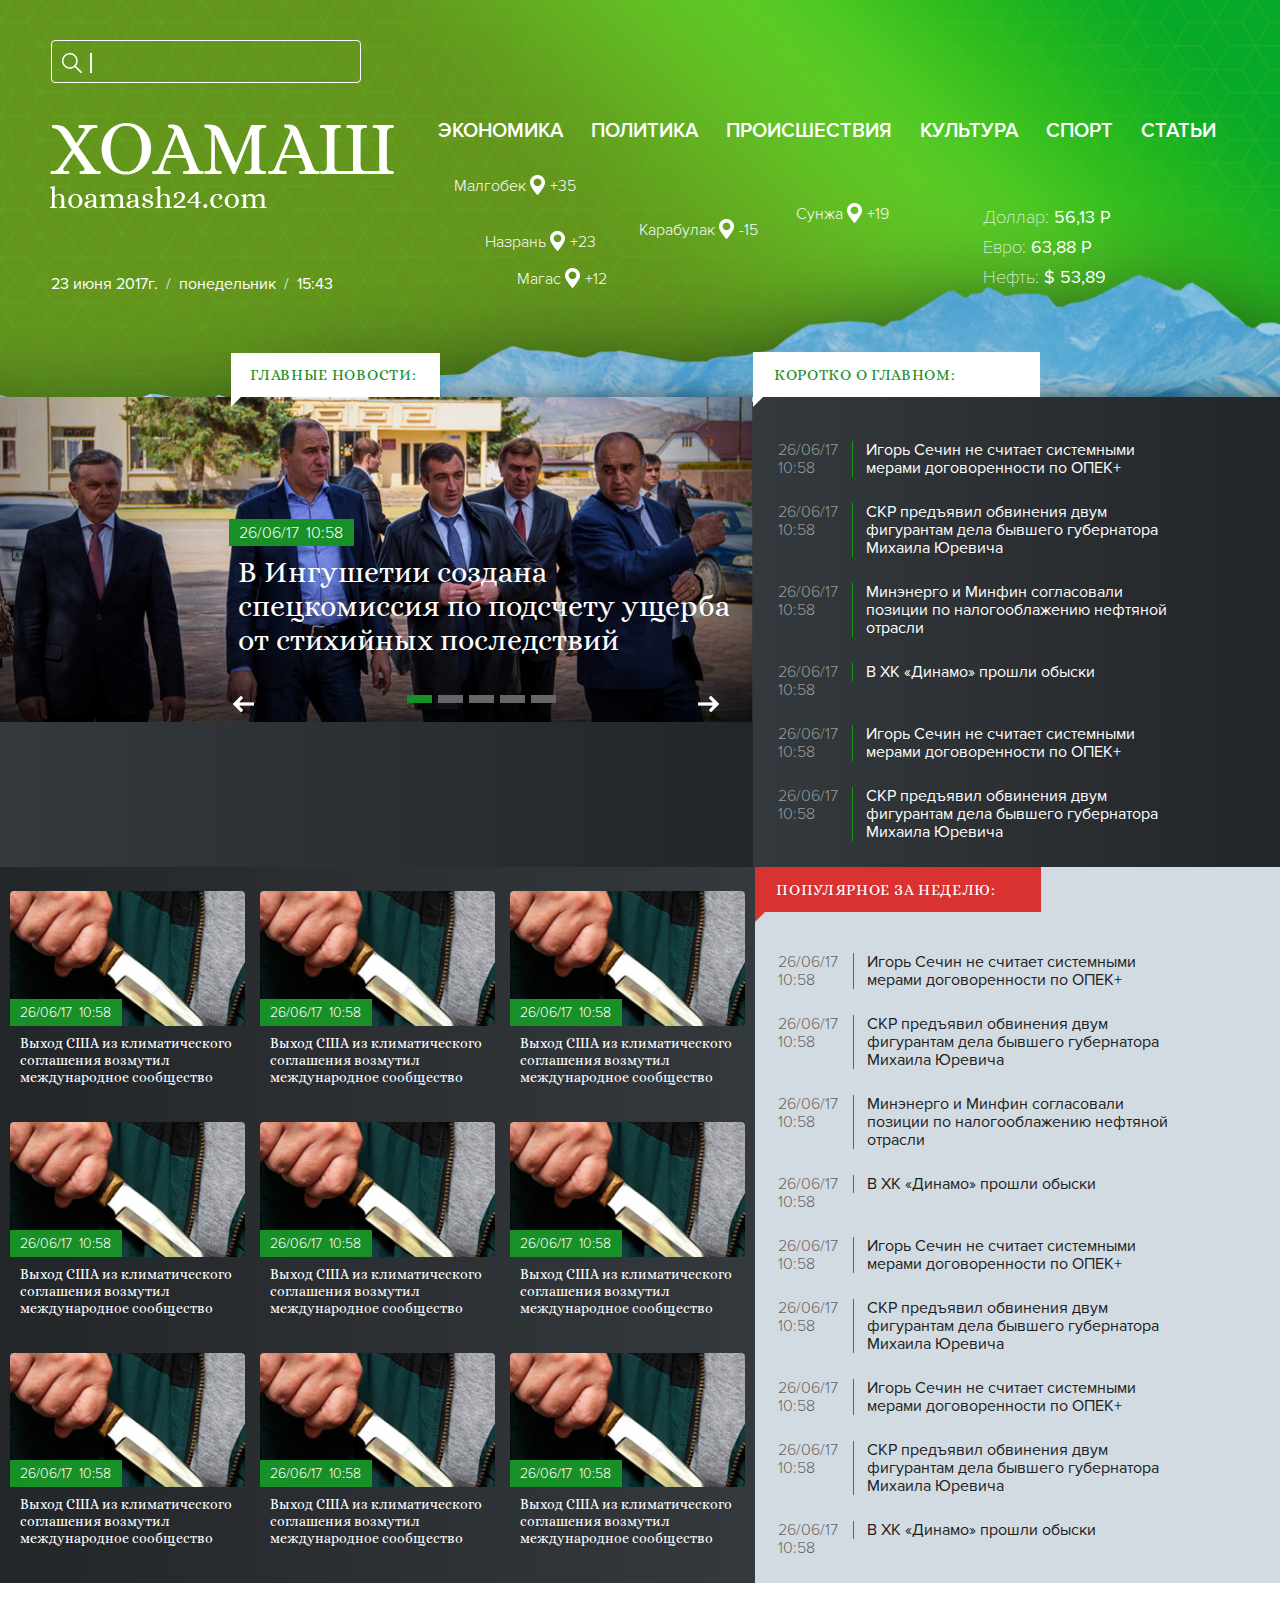
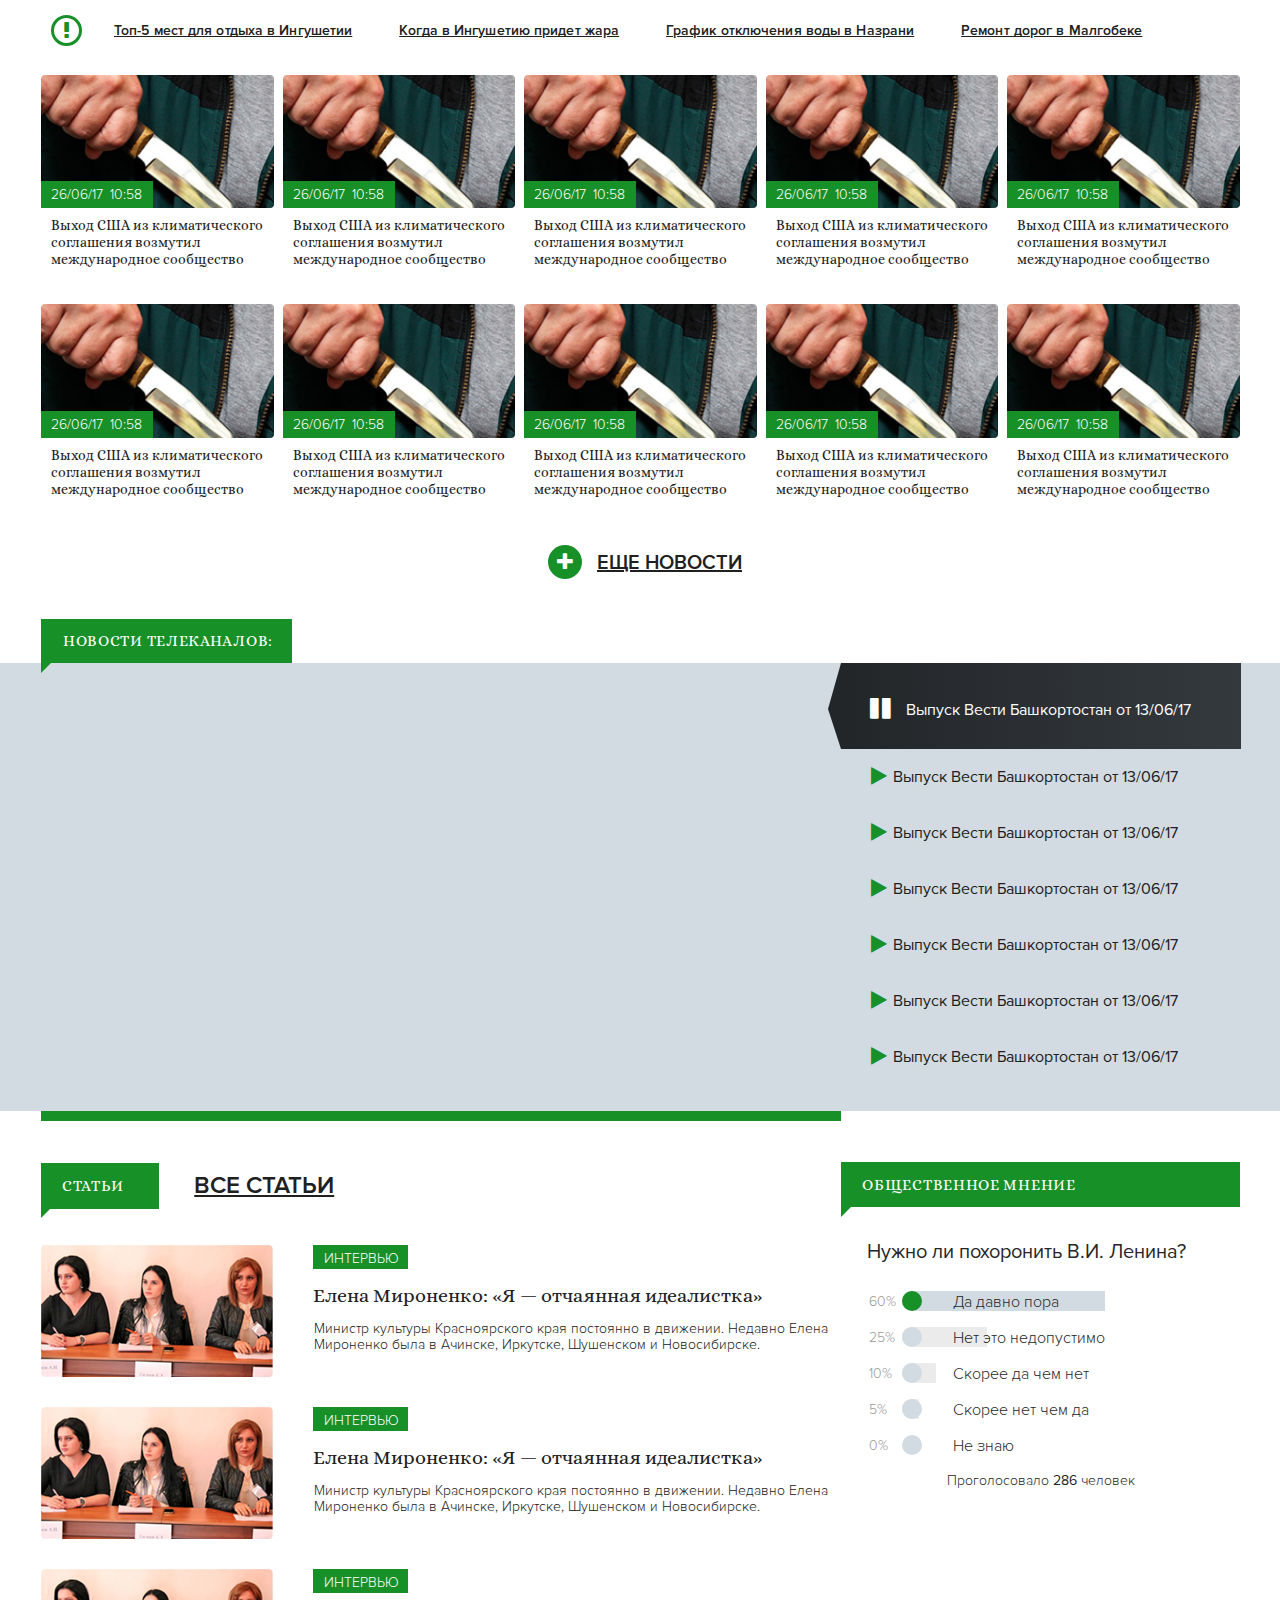
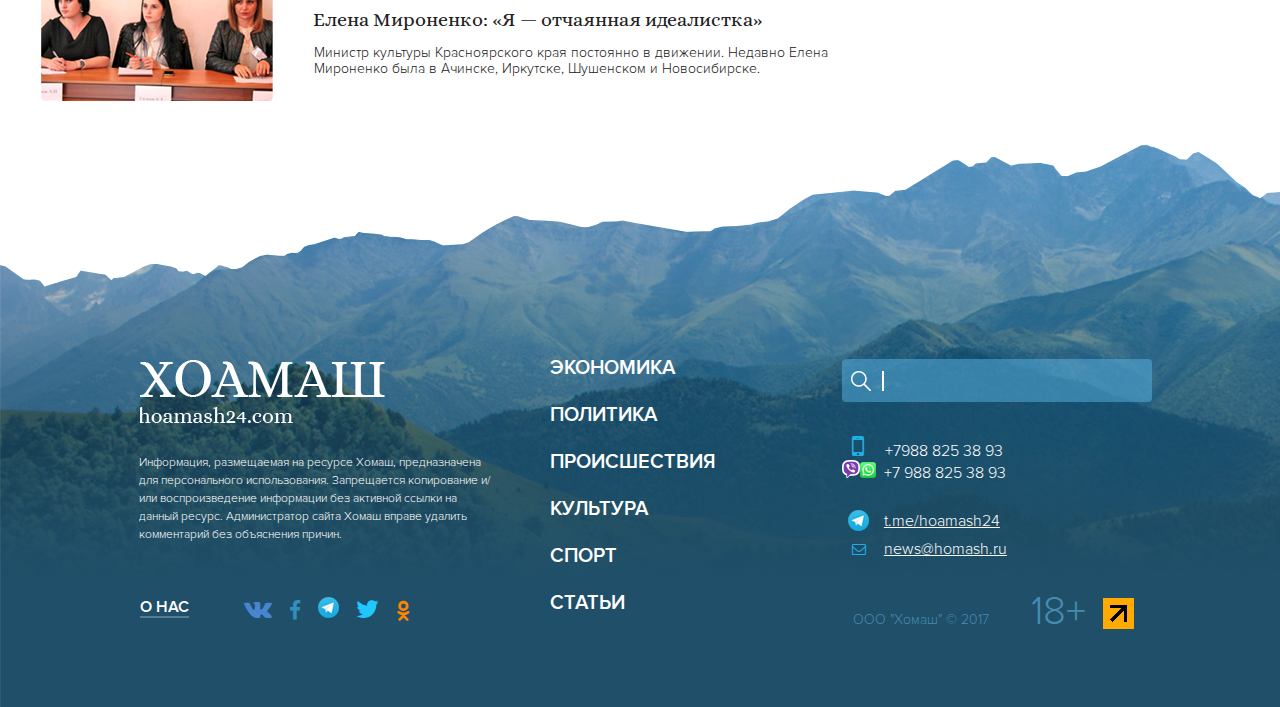
==== commit 8ead75c5: "ad" ====
--- a/news/public_html/index.html
+++ b/news/public_html/index.html
@@ -17,14 +17,7 @@
             <header>
                 <section class="header">
                     <div class="header-top">
-                        <div class="left-side">
-                            <figure>
-                                <img src="images/flag.png" width="59" height="39" alt="Ingushetia"/>
-                            </figure>
-                            <div class="title">
-                                Информационный новостной портал Республики Ингушетия
-                            </div>
-                        </div>
+                       
                         <form action="" method="post" name="header-search">
                             <input type="image" src="images/search-img.png" alt="Submit">
                             <input type="search">
--- a/news/public_html/css/style.css
+++ b/news/public_html/css/style.css
@@ -1 +1 @@
-dt:before{content:"";display:block}dd,dt{display:inline}.transition{-webkit-transition:background-color .5s ease;transition:background-color .5s ease}body{background:#fff}header{background:url(../images/header-bg.png) 0 0/cover no-repeat}header .header{margin:0 auto;padding:0 10px;max-width:1180px}header .header .header-top{width:100%;display:inline-flex;display:-webkit-inline-flex;justify-content:space-between;align-items:center;-webkit-justify-content:space-between;-webkit-align-items:center;padding:39px 0 0 1px}header .header .header-top .left-side{display:inline-flex;display:-webkit-flex;width:27%;padding:2px 0 0}header .header .header-top .left-side .title{color:#fff;font-family:'Proxima Nova Light';font-size:14px;padding-left:25px;padding-top:4px;line-height:17px}header .header .header-top form{border:1px solid #fff;border-radius:4px;width:299px;padding:12px 0 9px 9px;margin:1px 1px 0 0}header .header .header-top form input[type=search]{border:none;background:0 0;color:#fff;height:20px;border-left:2px solid #fff;margin:0 0 0 4px;width:255px}header .header .header-main{display:inline-flex;display:-webkit-inline-flex;padding:26px 0 104px;width:100%;justify-content:space-between;-webkit-justify-content:space-between}header .header .header-main .header-main-info .logo{display:block;margin:11px 0 63px;max-width:351px;max-height:92px}header .header .header-main .header-main-info .logo img{width:100%;height:100%;display:block}header .header .header-main .header-main-info .time-date{font-family:'Proxima Nova Light';font-size:16px;color:#fff;padding:0 0 0 1px}header .header .header-main .header-main-info .time-date span{font-family:'Proxima Nova Regular';padding:0 8px 0 4px}header .header .header-main .header-main-info .time-date span:first-child{padding-left:0}header .header .header-main .right-side .navigation-header{justify-content:space-between;-webkit-justify-content:space-between;display:-webkit-flex;margin:0 0 18px}header .header .header-main .right-side .navigation-header a{font-family:'Proxima Nova Semibold';font-size:20px;color:#fff;text-transform:uppercase;padding:13px 12px 12px;margin:0 2px}header .header .header-main .right-side .navigation-header a:after{position:absolute;left:0;bottom:-10px;border-left:0 solid transparent;border-right:10px solid transparent;border-top:10px solid transparent}header .header .header-main .right-side .navigation-header a:hover{background:#fff;color:#179028}header .header .header-main .right-side .navigation-header a:hover:after{border-top:10px solid #fff}@media (max-width:1024px){header .header .header-main .right-side .navigation-header a{font-size:16px}}header .header .header-main .right-side .header-today-news{display:-webkit-flex;display:flex;justify-content:space-between;-webkit-justify-content:space-between}header .header .header-main .right-side .header-today-news dl{width:30.9%;font-size:18px;line-height:30px;color:#fff;padding-top:32px;padding-left:6px}header .header .header-main .right-side .header-today-news dl dd{font-family:'Proxima Nova Regular'}header .header .header-main .right-side .header-today-news dl dt{font-family:'Proxima Nova Thin'}header .header .header-main .right-side .header-today-news .weather-place{width:69%;position:relative}header .header .header-main .right-side .header-today-news .weather-place .weahter-town{font-family:'Proxima Nova Light';font-size:16px;color:#fff;position:absolute}header .header .header-main .right-side .header-today-news .weather-place .weahter-town i{margin:5px 5px -4px 3px}header .header .header-main .right-side .header-today-news .weather-place .weahter-town:nth-of-type(1){left:5.4%}header .header .header-main .right-side .header-today-news .weather-place .weahter-town:nth-of-type(2){left:11%;top:46%}header .header .header-main .right-side .header-today-news .weather-place .weahter-town:nth-of-type(3){top:76%;left:16.9%}header .header .header-main .right-side .header-today-news .weather-place .weahter-town:nth-of-type(4){left:39%;top:36%}header .header .header-main .right-side .header-today-news .weather-place .weahter-town:nth-of-type(5){left:67.4%;top:23.1%}@media (max-width:1200px){header .header .header-main{flex-direction:column;align-items:center;-webkit-flex-direction:column;-webkit-align-items:center}header .header .header-main .header-main-info .logo{margin:10px 0}header .header .header-main .right-side{width:100%;padding-top:20px}}@media (max-width:768px){header .header .header-main .right-side .navigation-header{flex-direction:column;text-align:center;-webkit-flex-direction:column}header .header .header-main .right-side .header-today-news{flex-direction:column}header .header .header-main .right-side .header-today-news .weather-place .weahter-town{width:100%;position:static}header .header .header-main .right-side .header-today-news .cash{padding-top:10px;padding-left:0;width:100%}}@media (max-width:640px){header .header .header-top{-webkit-flex-direction:column;flex-direction:column}header .header .header-top .left-side{width:100%;flex-direction:column;align-items:center}header .header .header-top .left-side .title{padding:10px 0}}footer{background:url(../images/mount2.png) 0 100% no-repeat}@media (max-width:800px){footer{padding:20px 10px 30px;background:url(../images/mount2.png) 0 100% no-repeat #214f67}}footer .footer{max-width:1030px;margin:0 auto;padding:215px 10px 66px;display:flex;display:-webkit-flex;justify-content:space-between;flex-wrap:wrap;-webkit-justify-content:space-between;-webkit-flex-wrap:wrap}@media (max-width:800px){footer .footer{padding:20px 10px 30px}}footer .footer>div:nth-of-type(1){width:36%}@media (max-width:800px){footer .footer>div:nth-of-type(1){width:100%}}footer .footer>div:nth-of-type(2){width:23%}@media (max-width:800px){footer .footer>div:nth-of-type(2){width:100%}}footer .footer>div:nth-of-type(3){width:30.4%}@media (max-width:800px){footer .footer>div:nth-of-type(3){width:100%}}footer .footer>div .logo-alt{display:block;margin:14px 0 24px 15px}@media (max-width:800px){footer .footer>div .logo-alt{margin:14px 0 24px}}footer .footer>div p{font-family:'Proxima Nova Light';color:#fffefe;font-size:12px;font-weight:300;line-height:18px;padding:0 0 49px 14px}@media (max-width:800px){footer .footer>div p{padding:14px 0 24px;font-size:14px}}footer .footer>div .about_us{justify-content:space-between;display:-webkit-inline-flex;-webkit-justify-content:space-between;-webkit-align-items:center;padding:0 0 0 15px}@media (max-width:800px){footer .footer>div .about_us{padding:0;text-align:center;width:100%}}footer .footer>div .about_us .about-link{font-size:16px;text-transform:uppercase;color:#fff;font-family:'Proxima Nova Semibold';border-bottom:2px solid #577b8f;margin:0 54px 0 0}footer .footer>div .about_us .about-link:hover{color:#577b8f;border-bottom:2px solid transparent}footer .footer>div .about_us ul li{display:inline-block;margin:0 13px 0 0}footer .footer div .navigation-footer{padding:13px 0 0}footer .footer div .navigation-footer li{margin-bottom:28px}footer .footer div .navigation-footer li a{color:#fff;font-family:'Proxima Nova Semibold';font-size:20px;text-transform:uppercase}footer .footer div .navigation-footer li a:hover{text-decoration:underline}footer .footer div form{width:310px;height:43px;background-color:rgba(90,179,227,.5);border-radius:4px;margin:13px 0 30px;justify-content:flex-start;align-items:flex-start;display:-webkit-inline-flex;-webkit-justify-content:flex-start;-webkit-align-items:flex-start}@media (max-width:1024px){footer .footer div form{width:100%;max-width:320px}}footer .footer div form input[type=search]{background:0 0;border:none;color:#fff;height:20px;border-left:2px solid #fff;flex-grow:1;margin:12px 0 0 5px}footer .footer div form input[type=image]{margin:12px 6px 0 8px}footer .footer div .our-contacts{font-family:'Proxima Nova Light';color:#fffefe;font-size:16px;margin:0 0 40px}footer .footer div .our-contacts .phone .fa-mobile{font-size:28px;color:#22afe2;margin:0 17px 0 10px}footer .footer div .our-contacts .phone .icon-whatsapp{margin:0 8px 0 0}footer .footer div .our-contacts .email{color:#fffefe;text-decoration:underline;display:block;margin:0 0 0 10px}footer .footer div .our-contacts .email i{font-size:14px;color:#22afe2;margin:0 18px 0 0}footer .footer div .our-contacts .email.telegram{margin-top:17px;margin-left:6px;margin-bottom:10px}footer .footer div .our-contacts .email.telegram i{margin:11px 15px -5px 0}footer .footer div .rights{font-family:'Proxima Nova Light';color:#468cb0;padding:0 0 0 11px}@media (max-width:992px){footer .footer div .rights{flex-wrap:wrap;display:-webkit-flex;-webkit-flex-wrap:wrap}}footer .footer div .rights .rights-info{font-size:14px}@media (max-width:992px){footer .footer div .rights .rights-info{width:100%;text-align:center;order:3;margin:10px 0}}footer .footer div .rights .live-internet{margin:0 auto}footer .footer div .rights .age{font-size:40px;margin:11px 13px 0 3vw}@media (max-width:992px){footer .footer div .rights .age{width:100%;margin:10px 0;text-align:center}}.news-list ul li{font-size:16px;align-items:flex-start;display:-webkit-inline-flex;-webkit-align-items:flex-start;margin:0 0 26px}.news-list ul li time{padding:0 14px 0 0;font-family:'Proxima Nova Light'}.news-list ul li a{font-family:'Proxima Nova Regular';border-left:1px solid transparent;padding:0 99px 0 13px}.news-list ul li a:hover{text-decoration:underline}.lbl-date{padding:1px 11px 0 10px;height:26px;background-color:#179028;font-family:'Proxima Nova Light';font-size:14px;color:#fff;display:flex;justify-content:space-between;align-items:center}.lbl-date time:first-child{padding:0 7px 0 0}.lbl-theme{background:#179028;color:#fff;font-family:'Proxima Nova Light';font-size:14px;text-transform:uppercase;width:auto;max-width:73px;padding:5px 11px 1px}h3.title-rubrics{font-family:Alice;letter-spacing:.7px;font-weight:400;text-transform:uppercase;line-height:44px;background:#fff;color:#179028;padding:1px 0 0 21px;position:relative}@media (min-width:991px){h3.title-rubrics{font-size:1.2vw}}@media (max-width:991px){h3.title-rubrics{font-size:20px}}h3.title-rubrics.green-title{background:#179028;color:#fff}.h3.title-rubrics.red-title{color:#fff;background:#da3131}h3.green-title.corner:after{border-left:0 solid transparent;border-right:10px solid transparent;border-top:10px solid #179028;left:0;position:absolute}h3.white-title.corner:after{border-left:0 solid transparent;border-right:10px solid transparent;border-top:10px solid #fff;left:0;bottom:-10px;position:absolute;z-index:10000000}h3.red-title.corner:after{border-left:0 solid transparent;border-right:10px solid transparent;border-top:10px solid #da3131;left:0;bottom:-10px;position:absolute;z-index:10000000}.btn{display:flex;align-items:center;justify-content:center}.btn-more{color:#fff;background:#179028;width:34px;height:34px;border-radius:50%;font-size:20px;font-weight:700}.btn-more .text{text-decoration:underline}.btn-more.btn-less{background:#999}.list-social{padding:3px 0 0 1px}.list-social li{display:inline-block;margin:0 15px 0 0}.list-social .vk i{font-size:26px;color:#4786ce}.list-social .fb i{color:#328ebf;font-size:21px}.list-social .twitter i{color:#21c8ff;font-size:25px}.list-social .ok i{color:#ff8400;font-size:20px}.article-news figure{position:relative}.article-news figure .lbl-date{position:absolute;bottom:0;left:0}.article-news figure img{width:100%;height:100%;display:block}.article-news .news-title{font-family:Alice;font-size:14px;font-weight:400;padding:9px 0 0 10px;line-height:17px}@media (max-width:768px){.article-news .news-title{padding:10px 0 0}}.all-articles{width:65.6%;padding:0 0 0 11px}.all-articles .top-articles{display:flex;padding:42px 0 36px}.all-articles .top-articles a{color:#202020;font-family:Proxima Nova Semibold;font-size:24px;font-weight:700;text-decoration:underline;text-transform:uppercase;margin:14px 35px}.all-articles .article-news{display:flex;padding:0 0 30px}.all-articles .article-news figure{width:232px;flex-shrink:0;margin:0 40px 0 0}.all-articles .article-news .article-info{padding:0}.all-articles .article-news .article-info .lbl-theme{margin:0 0 18px}.all-articles .article-news .article-info h5{padding:0}.all-articles .article-news .article-info h5 a{color:#202020;font-family:Alice;font-size:20px;font-weight:400}.all-articles .article-news .article-info p{color:#202020;font-family:Proxima Nova Light;font-size:14px;font-weight:300;line-height:16px;padding:15px 0 0 1px}.page-template-home .content .news-main{display:flex}@media (max-width:991px){.page-template-home .content .news-main{flex-direction:column}}.page-template-home .content .news-main .news-list{position:relative;width:38.1%;background-image:linear-gradient(to left,#232629 0,#34393d 100%);padding:44px 0 0 25px}@media (max-width:1600px){.page-template-home .content .news-main .news-list{width:40%}}@media (max-width:991px){.page-template-home .content .news-main .news-list{width:100%}}.page-template-home .content .news-main .news-list .title-rubrics{position:absolute;left:0;top:-45px;width:50.4%}.page-template-home .content .news-main .news-list ul{max-width:65%}@media (max-width:1600px){.page-template-home .content .news-main .news-list ul{max-width:100%}}.page-template-home .content .news-main .news-list ul li time{color:#999}.page-template-home .content .news-main .news-list ul li a{color:#fff;border-left:1px solid #109a0d}.page-template-home .content .news-main .slider-news{width:60.5%;background-image:linear-gradient(to left,#232629 0,#34393d 100%);position:relative}@media (max-width:1600px){.page-template-home .content .news-main .slider-news{width:60%}}@media (max-width:991px){.page-template-home .content .news-main .slider-news{width:100%}}.page-template-home .content .news-main .slider-news .title-rubrics{position:absolute;top:-44px;left:30.7%;padding:0 24px 0 19px}.page-template-home .content .news-main .slider-news .description{position:absolute;bottom:65px;z-index:100000;left:31.6%}.page-template-home .content .news-main .slider-news .description .lbl-date{width:104px;height:26px;font-size:16px;margin:0 0 9px -9px}.page-template-home .content .news-main .slider-news .description a{color:#fff;font-family:Alice;font-size:30px;font-weight:400;line-height:34px}.page-template-home .content .news-popular{display:flex}@media (max-width:991px){.page-template-home .content .news-popular{flex-direction:column}}.page-template-home .content .news-popular .gallery-news-wrap{width:61.5%;background-image:linear-gradient(to right,#232629 0,#34393d 100%);display:flex;justify-content:flex-end}@media (max-width:1600px){.page-template-home .content .news-popular .gallery-news-wrap{width:60%}}@media (max-width:991px){.page-template-home .content .news-popular .gallery-news-wrap{width:100%}}.page-template-home .content .news-popular .gallery-news-wrap .gallery-news{width:66.2%;display:flex;justify-content:space-between;flex-wrap:wrap;padding-right:33px;padding-top:35px;padding-bottom:8px}@media (max-width:1600px){.page-template-home .content .news-popular .gallery-news-wrap .gallery-news{width:100%;padding:24px 10px 0}}.page-template-home .content .news-popular .gallery-news-wrap .gallery-news .article-news{width:32.3%;margin:0 0 29px}@media (max-width:1600px){.page-template-home .content .news-popular .gallery-news-wrap .gallery-news .article-news{width:32%}}@media (max-width:1024px){.page-template-home .content .news-popular .gallery-news-wrap .gallery-news .article-news{width:49%}}@media (max-width:991px){.page-template-home .content .news-popular .gallery-news-wrap .gallery-news .article-news{width:32%}}.page-template-home .content .news-popular .gallery-news-wrap .gallery-news .article-news .news-title a{color:#fff}.page-template-home .content .news-popular .gallery-news-wrap .gallery-news .article-news .news-title a:hover{text-decoration:underline}.page-template-home .content .news-popular .news-list{width:40.2%;background-color:#d3dbe2}@media (max-width:1600px){.page-template-home .content .news-popular .news-list{width:41.7%}}@media (max-width:992px){.page-template-home .content .news-popular .news-list{width:100%}}.page-template-home .content .news-popular .news-list .title-rubrics{background:#da3131;color:#fff;max-width:50.4%}.page-template-home .content .news-popular .news-list ul{padding:41px 0 0 23px;max-width:65%}@media (max-width:1600px){.page-template-home .content .news-popular .news-list ul{max-width:100%}}.page-template-home .content .news-popular .news-list ul li time{color:#666;padding:0 15px 0 0}.page-template-home .content .news-popular .news-list ul li a{color:#202020;border-left:1px solid #da3131}.page-template-home .content .news-more{background:#fff;max-width:1220px;padding:0 10px;margin:0 auto}.page-template-home .content .news-more .warning-info{display:flex;padding:29px 0}.page-template-home .content .news-more .warning-info .lbl-warning{width:25px;height:25px;border-radius:50%;border:3px solid #179028;display:flex;justify-content:center;align-items:center;margin:3px 32px 0 21px}.page-template-home .content .news-more .warning-info .lbl-warning i{color:#179028;font-size:20px}.page-template-home .content .news-more .warning-info ul{padding:9px 0 0}.page-template-home .content .news-more .warning-info ul li{display:inline-block;margin:0 43px 0 0}.page-template-home .content .news-more .warning-info ul li a{font-family:'Proxima Nova Semibold';text-decoration:underline;font-size:14px;color:#202020;letter-spacing:.1px}.page-template-home .content .news-more .warning-info ul li a:hover{text-decoration:none}.page-template-home .content .news-more .gallery-news{display:flex;justify-content:space-between;flex-wrap:wrap;padding:0 10px 84px 11px}.page-template-home .content .news-more .gallery-news .article-news{width:19.4%;margin:0 0 36px}.page-template-home .content .news-more .gallery-news .article-news .news-title a{color:#202020;font-size:14px}.page-template-home .content .news-more .gallery-news .button-wrap{width:100%;justify-content:center;display:flex}.page-template-home .content .news-more .gallery-news .button-wrap a{display:flex;color:#202020;font-family:Proxima Nova Semibold;font-size:20px;font-weight:700;padding:11px 0 0 9px}.page-template-home .content .news-more .gallery-news .button-wrap a .text{text-transform:uppercase;text-decoration:underline;padding:9px 0 0 11px}.page-template-home .content .news-more .gallery-news .button-wrap a .btn-more{display:flex;align-items:center;justify-content:center;margin:0 4px 0 0}.page-template-home .content .tw-news{background-color:#d3dbe2}.page-template-home .content .tw-news>div{margin:0 auto;max-width:1220px;padding:0 10px;display:flex}.page-template-home .content .tw-news>div .video-container{width:65.6%;padding:0 0 0 11px;position:relative}.page-template-home .content .tw-news>div .video-container .title-rubrics{position:absolute;left:11px;top:-44px;padding:0 19px 0 22px;z-index:100}.page-template-home .content .tw-news>div .video-container .video-wrap{padding-top:51.2%;position:relative;padding-bottom:39px}.page-template-home .content .tw-news>div .video-container .video-wrap iframe{position:absolute;top:0;left:0;width:100%;height:100%}.page-template-home .content .tw-news>div .playlist{width:32.8%}.page-template-home .content .tw-news>div .playlist .news-video{display:flex;height:56px;align-items:center;padding:0 0 0 24px}.page-template-home .content .tw-news>div .playlist .news-video .pause{display:none;background:0 0;border:none;color:#fff}.page-template-home .content .tw-news>div .playlist .news-video .play{background:0 0;border:none;color:#179028;font-size:20px}.page-template-home .content .tw-news>div .playlist .news-video h5{color:#202020;font-family:Proxima Nova Regular;font-size:16px;font-weight:400}.page-template-home .content .tw-news>div .playlist .news-video.news-video-playing{background-image:linear-gradient(to right,#232629 0,#34393d 100%);padding:0 0 0 23px;height:86px;position:relative}.page-template-home .content .tw-news>div .playlist .news-video.news-video-playing:before{display:block;position:absolute;width:13px;height:86px;content:"";background:url(../images/player-before.png);top:0;left:-13px}.page-template-home .content .tw-news>div .playlist .news-video.news-video-playing .play{display:none}.page-template-home .content .tw-news>div .playlist .news-video.news-video-playing .pause{display:block;font-size:24px;margin:6px 9px 0 0}.page-template-home .content .tw-news>div .playlist .news-video.news-video-playing h5{color:#fff;padding:8px 0 0}.page-template-home .content .articles{max-width:1220px;padding:0 10px;margin:0 auto;display:flex}.page-template-home .content .articles .title-rubrics{color:#fff;background:#179028;padding-right:35px}.page-template-home .content .articles .all-articles{width:65.6%;padding:0 0 0 11px}.page-template-home .content .articles .all-articles .top-articles{display:flex;border-top:10px solid #179028;padding:42px 0 36px}.page-template-home .content .articles .all-articles .top-articles a{color:#202020;font-family:Proxima Nova Semibold;font-size:24px;font-weight:700;text-decoration:underline;text-transform:uppercase;margin:14px 35px}.page-template-home .content .articles .all-articles .article-news{display:flex;padding:0 0 30px;align-items:flex-start}.page-template-home .content .articles .all-articles .article-news figure{margin:0 40px 0 0}.page-template-home .content .articles .all-articles .article-news .article-info{padding:0}.page-template-home .content .articles .all-articles .article-news .article-info .lbl-theme{margin:0 0 18px}.page-template-home .content .articles .all-articles .article-news .article-info h5{padding:0}.page-template-home .content .articles .all-articles .article-news .article-info p{padding:15px 0 0 1px}.page-template-home .content .articles .people-opinion{width:32.7%;padding:51px 0 0}.page-template-home .content .articles .people-opinion .questions{color:#262626;font-family:Proxima Nova Regular;font-size:20px;padding:36px 0 23px 26px}.page-template-home .content .articles .people-opinion .results{padding:0 0 0 28px}.page-template-home .content .articles .people-opinion .results>div{display:flex}.page-template-home .content .articles .people-opinion .results>div .result-quantity{color:#999;font-family:Proxima Nova Light;font-size:14px;line-height:36px;margin:0 6px 0 0;min-width:27px}.page-template-home .content .articles .people-opinion .results>div .container{width:100%;color:#262626;font-family:Proxima Nova Light;line-height:36px;font-size:16px;position:relative;margin:7px 0 0}.page-template-home .content .articles .people-opinion .results>div .container:before{width:20px;height:20px;background-color:#d3dbe2;content:"";display:block;position:absolute;left:0;top:0;border-radius:50%}.page-template-home .content .articles .people-opinion .results>div .container .text{position:absolute;left:15%;line-height:22px}.page-template-home .content .articles .people-opinion .results>div .container .skills{height:20px;background-color:#ebebeb;border-radius:9px 0 0 10px}.page-template-home .content .articles .people-opinion .results>div:nth-last-of-type(5) .skills{width:60%}.page-template-home .content .articles .people-opinion .results>div:nth-last-of-type(4) .skills{width:25%}.page-template-home .content .articles .people-opinion .results>div:nth-last-of-type(3) .skills{width:10%}.page-template-home .content .articles .people-opinion .results>div:nth-last-of-type(2) .skills{width:5%}.page-template-home .content .articles .people-opinion .results>div:nth-last-of-type(1) .skills{width:0}.page-template-home .content .articles .people-opinion .results div.most-result .container:before{background:#179028}.page-template-home .content .articles .people-opinion .results div.most-result .container .skills{background-color:#d3dbe2}.page-template-home .content .articles .people-opinion .total{text-align:center;padding:8px 0 0;font-size:14px;color:#262626;font-family:Proxima Nova Light}.page-template-home .content .articles .people-opinion .total span{font-family:Proxima Nova Regular}.page-template-search .content .search-gallery{max-width:1220px;padding:0 10px;margin:0 auto}.page-template-search .content .search-gallery .search-bar{padding:44px 0 47px 19px}@media (max-width:768px){.page-template-search .content .search-gallery .search-bar{padding-left:0}}.page-template-search .content .search-gallery .search-bar h4{font-family:Alice;font-weight:400;text-transform:uppercase;color:#202020;font-size:24px;padding:0 0 42px}.page-template-search .content .search-gallery .search-bar h4 span{font-family:Proxima Nova Bold;font-weight:700;text-transform:none;padding:0 0 0 5px}.page-template-search .content .search-gallery .search-bar form{display:flex}@media (max-width:1200px){.page-template-search .content .search-gallery .search-bar form{flex-direction:column}}.page-template-search .content .search-gallery .search-bar form .inputs{border:1px solid #202020;border-radius:4px;height:41px;width:65.7%;display:flex;align-items:flex-start}@media (max-width:700px){.page-template-search .content .search-gallery .search-bar form .inputs{width:100%}}.page-template-search .content .search-gallery .search-bar form .inputs input[type=search]{font-family:Proxima Nova Light;font-size:20px;background:0 0;font-style:italic;border:none;border-left:2px solid #202020;margin:10px 0 0;padding:0 17px;flex-grow:1}.page-template-search .content .search-gallery .search-bar form .inputs input[type=search]::-webkit-input-placeholder{color:#202020}.page-template-search .content .search-gallery .search-bar form .inputs input[type=search]::-moz-placeholder{color:#202020}.page-template-search .content .search-gallery .search-bar form .inputs input[type=search]:-ms-input-placeholder{color:#202020}.page-template-search .content .search-gallery .search-bar form .inputs input[type=search]:-moz-placeholder{color:#202020}.page-template-search .content .search-gallery .search-bar form .inputs input[type=image]{margin:12px 10px 9px}.page-template-search .content .search-gallery .search-bar form .filters{color:#202020;font-size:20px;font-family:Proxima Nova Light;padding:8px 0 0 21px}@media (max-width:1200px){.page-template-search .content .search-gallery .search-bar form .filters{padding-left:0}}@media (max-width:768px){.page-template-search .content .search-gallery .search-bar form .filters{font-size:16px}}.page-template-search .content .search-gallery .search-bar form .filters .date{font-family:Proxima Nova Bold;text-decoration:underline;padding:0 10px 0 6px}.page-template-search .content .search-gallery .search-bar form .filters .popular{font-family:Proxima Nova Regular;text-decoration:underline;padding:0 0 0 15px}.page-template-search .content .search-gallery .search-bar form .filters i{margin:4px 0 -4px}.page-template-search .content .search-gallery .searched{font-family:Alice;font-weight:400;color:#202020;font-size:24px;text-transform:uppercase;padding:0 0 43px 19px}@media (max-width:768px){.page-template-search .content .search-gallery .searched{font-size:21px;padding:0 0 20px}}.page-template-search .content .search-gallery .searched .quantity{font-family:Proxima Nova Bold;padding:0 6px 0 5px}.page-template-search .content .search-gallery .searched .materials{font-family:Proxima Nova Light}.page-template-search .content .search-gallery .gallery-news{display:flex;justify-content:space-between;flex-wrap:wrap;padding:0 10px 54px 11px}@media (max-width:768px){.page-template-search .content .search-gallery .gallery-news{padding:0 0 20px}}.page-template-search .content .search-gallery .gallery-news .article-news{width:19.4%;margin:0 0 32px}@media (max-width:992px){.page-template-search .content .search-gallery .gallery-news .article-news{width:24%}}@media (max-width:768px){.page-template-search .content .search-gallery .gallery-news .article-news{width:49%}}@media (max-width:480px){.page-template-search .content .search-gallery .gallery-news .article-news{width:100%}}@media (max-width:768px){.page-template-search .content .search-gallery .gallery-news .article-news .news-title{padding-left:0}}.page-template-search .content .search-gallery .gallery-news .article-news .news-title a{color:#202020;font-size:14px}.page-template-search .content .search-gallery .gallery-news .button-wrap{width:100%;justify-content:center;display:flex}.page-template-search .content .search-gallery .gallery-news .button-wrap a{display:flex;color:#202020;font-family:Proxima Nova Semibold;font-size:20px;font-weight:700;padding:11px 0 0 9px}@media (max-width:768px){.page-template-search .content .search-gallery .gallery-news .button-wrap a{padding:11px 0 0}}.page-template-search .content .search-gallery .gallery-news .button-wrap a .text{text-transform:uppercase;text-decoration:underline;padding:9px 0 0 11px}.page-template-search .content .search-gallery .gallery-news .button-wrap a .btn-more{display:flex;align-items:center;justify-content:center;margin:0 4px 0 0}.page-template-about .content .map img{width:100%;height:100%;display:block}.page-template-about .content .contact-information{border-top:10px solid #179028;max-width:1200px;margin:0 auto;padding:36px 0 57px}@media (max-width:1200px){.page-template-about .content .contact-information{padding:30px 10px}}.page-template-about .content .contact-information .top-info{display:flex;justify-content:space-between;font-family:Proxima Nova Light;font-size:16px;padding:0 0 34px;color:#202020}@media (max-width:1200px){.page-template-about .content .contact-information .top-info{flex-wrap:wrap}}.page-template-about .content .contact-information .top-info .logo{color:#202020;font-family:Alice;font-size:70px;text-transform:uppercase;padding:13px 0 0 11px}@media (max-width:1200px){.page-template-about .content .contact-information .top-info .logo{width:100%;text-align:center;padding:0}}@media (max-width:640px){.page-template-about .content .contact-information .top-info .logo{font-size:60px}}.page-template-about .content .contact-information .top-info .logo span{font-size:27px;display:block;margin:27px 0 0;text-transform:none}.page-template-about .content .contact-information .top-info h5{font-family:Alice;font-size:18px;font-weight:400;line-height:30px;text-transform:uppercase}.page-template-about .content .contact-information .top-info .call_us{width:44%;padding:15px 0 0 6px}@media (max-width:1200px){.page-template-about .content .contact-information .top-info .call_us{width:100%}}.page-template-about .content .contact-information .top-info .call_us>div{display:flex;align-items:flex-start;padding:2px 0 0 1px}@media (max-width:1200px){.page-template-about .content .contact-information .top-info .call_us>div{padding:0}}@media (max-width:640px){.page-template-about .content .contact-information .top-info .call_us>div{flex-direction:column}}.page-template-about .content .contact-information .top-info .call_us>div .town-contact{padding:0 9px 0 0}.page-template-about .content .contact-information .top-info .call_us>div .town-contact i{margin:5px 11px -4px 0}.page-template-about .content .contact-information .top-info .call_us>div .links a{display:block;color:#202020;margin:0 0 5px}.page-template-about .content .contact-information .top-info .call_us>div .links a .fa-envelope-o{color:#179028;font-size:15px;margin:6px 12px 0 2px}.page-template-about .content .contact-information .top-info .call_us>div .links a .icon-telegram{margin:5px 9px -5px 0}.page-template-about .content .contact-information .top-info .call_us>div .phones{padding:0 24px 0 0}.page-template-about .content .contact-information .top-info .call_us>div .phones .fa-mobile{color:#179028;font-size:28px;margin:0 14px -1px}.page-template-about .content .contact-information .top-info .call_us>div .phones .viber-whatsapp{margin:0}.page-template-about .content .contact-information .top-info .call_us>div .phones .viber-whatsapp i{margin:3px 1px -3px}.page-template-about .content .contact-information .top-info .call_us>div .phones .viber-whatsapp .icon-whatsapp{margin:6px 10px 0 0}.page-template-about .content .contact-information .top-info .follow-us{width:16.8%;padding:15px 0 0}@media (max-width:1200px){.page-template-about .content .contact-information .top-info .follow-us{width:100%;padding:20px 0 0}}@media (max-width:768px){.page-template-about .content .contact-information .top-info .follow-us{width:100%}}.page-template-about .content .contact-information .top-info .follow-us .list-social{padding:3px 0 0 1px}.page-template-about .content .contact-information .top-info .follow-us .list-social li{display:inline-block;margin:0 15px 0 0}.page-template-about .content .contact-information p{font-family:Proxima Nova Light;font-size:14px;font-weight:300;line-height:21px;color:#202020;padding:0 0 20px 11px}.page-template-about .content .contact-information p::first-line{padding-left:22px;-webkit-box-decoration-break:clone;box-decoration-break:clone}@media (max-width:768px){.page-template-about .content .contact-information p{text-align:justify;padding-left:0!important}}.page-template-about .content .contact-information form{display:flex;flex-wrap:wrap;justify-content:space-between;align-items:flex-start;padding:44px 8px 0 10px}@media (max-width:992px){.page-template-about .content .contact-information form{padding:30px 0 0}}.page-template-about .content .contact-information form h3{color:#202020;font-family:Alice;font-size:24px;font-weight:400;text-transform:uppercase;width:100%;padding:0 0 42px 10px}@media (max-width:640px){.page-template-about .content .contact-information form h3{font-size:17px;padding:0 0 15px}}.page-template-about .content .contact-information form .form-wrap{display:flex;justify-content:space-between;align-items:flex-start;width:100%}@media (max-width:992px){.page-template-about .content .contact-information form .form-wrap{flex-direction:column}}.page-template-about .content .contact-information form .form-wrap div{font-family:Proxima Nova Light;font-size:16px;position:relative}.page-template-about .content .contact-information form .form-wrap div:nth-of-type(1){width:25.5%}@media (max-width:992px){.page-template-about .content .contact-information form .form-wrap div:nth-of-type(1){width:100%}}.page-template-about .content .contact-information form .form-wrap div:nth-of-type(2){border:1px solid #202020;border-radius:4px;display:flex;display:-webkit-flex;justify-content:space-between;-webkit-justify-content:space-between;width:73.4%}@media (max-width:992px){.page-template-about .content .contact-information form .form-wrap div:nth-of-type(2){width:100%}}.page-template-about .content .contact-information form .form-wrap div:nth-of-type(2) textarea{background:#fff}.page-template-about .content .contact-information form .form-wrap div input,.page-template-about .content .contact-information form .form-wrap div textarea{font-family:Proxima Nova Light;font-size:16px}.page-template-about .content .contact-information form .form-wrap div input::-webkit-input-placeholder,.page-template-about .content .contact-information form .form-wrap div textarea::-webkit-input-placeholder{color:#333}.page-template-about .content .contact-information form .form-wrap div input::-moz-placeholder,.page-template-about .content .contact-information form .form-wrap div textarea::-moz-placeholder{color:#333}.page-template-about .content .contact-information form .form-wrap div input:-ms-input-placeholder,.page-template-about .content .contact-information form .form-wrap div textarea:-ms-input-placeholder{color:#333}.page-template-about .content .contact-information form .form-wrap div input:-moz-placeholder,.page-template-about .content .contact-information form .form-wrap div textarea:-moz-placeholder{color:#333}.page-template-about .content .contact-information form .form-wrap div input{display:block;height:49px;margin:0 0 11px;padding:0 15px 0 19px;border:1px solid #202020;border-radius:4px;color:#333;background:#fff;width:88%}@media (max-width:992px){.page-template-about .content .contact-information form .form-wrap div input{max-width:320px}}.page-template-about .content .contact-information form .form-wrap div textarea{height:92px;flex-grow:1;resize:none;padding:5px 0 3px 15px;border:none;border-right:1px solid #202020;border-radius:4px 0 0 4px;margin:5px 0 6px}.page-template-about .content .contact-information form .form-wrap div button{width:105px;height:99px;background:url(../images/reply.png) 46% 61% no-repeat;border:none;padding:10px 0 0}.page-template-rubric .content{max-width:1200px;margin:0 auto}.page-template-rubric .content .rubric-gallery .breadcrumbs{background:#179028;margin:34px 0 0;padding:13px 0 10px 19px}.page-template-rubric .content .rubric-gallery .breadcrumbs ul li{color:#fff;font-family:Alice;font-size:24px;font-weight:400;text-transform:uppercase;display:inline-block}.page-template-rubric .content .rubric-gallery .breadcrumbs ul li a{color:#fff}.page-template-rubric .content .rubric-gallery .breadcrumbs ul li a i{margin:0 11px}.page-template-rubric .content .rubric-gallery .article-news-big figure{position:relative}.page-template-rubric .content .rubric-gallery .article-news-big figure .description-news{position:absolute;bottom:31px;display:flex;left:0}.page-template-rubric .content .rubric-gallery .article-news-big figure .description-news i{margin:0 35px 0 36px}.page-template-rubric .content .rubric-gallery .article-news-big figure .description-news h4{color:#fefefe;font-family:Alice;font-size:30px;font-weight:400;line-height:34px;padding:9px 0 0 10px}.page-template-rubric .content .rubric-gallery .article-news-big figure .description-news .lbl-date{position:static;max-width:105px;font-size:16px}.page-template-rubric .content .rubric-gallery .gallery-two-col{display:flex;padding:11px 0 0;justify-content:space-between}@media (max-width:992px){.page-template-rubric .content .rubric-gallery .gallery-two-col{flex-direction:column}}.page-template-rubric .content .rubric-gallery .gallery-two-col>div:nth-of-type(1){width:66.9%}@media (max-width:992px){.page-template-rubric .content .rubric-gallery .gallery-two-col>div:nth-of-type(1){width:100%}}.page-template-rubric .content .rubric-gallery .gallery-two-col>div:nth-of-type(2){width:32.3%;flex-shrink:0}@media (max-width:992px){.page-template-rubric .content .rubric-gallery .gallery-two-col>div:nth-of-type(2){width:100%;display:flex;justify-content:space-between}}.page-template-rubric .content .rubric-gallery .gallery-two-col>div:nth-of-type(2) .article-news{margin:0 0 16px}.page-template-rubric .content .gallery-news{display:flex;justify-content:space-between;flex-wrap:wrap;padding:0 10px 54px 11px}.page-template-rubric .content .gallery-news .article-news{width:19.4%;margin:0 0 32px}@media (max-width:992px){.page-template-rubric .content .gallery-news .article-news{width:24%}}@media (max-width:768px){.page-template-rubric .content .gallery-news .article-news{width:49%}}@media (max-width:480px){.page-template-rubric .content .gallery-news .article-news{width:100%}}.page-template-rubric .content .gallery-news .article-news .news-title a{color:#202020;font-size:14px}.page-template-rubric .content .gallery-news .button-wrap{width:100%;justify-content:center;display:flex}.page-template-rubric .content .gallery-news .button-wrap a{display:flex;color:#202020;font-family:Proxima Nova Semibold;font-size:20px;font-weight:700;padding:11px 0 0 9px}.page-template-rubric .content .gallery-news .button-wrap a .text{text-transform:uppercase;text-decoration:underline;padding:9px 0 0 11px}.page-template-rubric .content .gallery-news .button-wrap a .btn-more{display:flex;align-items:center;justify-content:center;margin:0 4px 0 0}.page-template-article .content{max-width:1200px;margin:0 auto;padding:0 10px}.page-template-article .content .incidents{display:flex;padding:34px 0 0;align-items:start}.page-template-article .content .incidents .sidebar{width:21.8%;background:#d3dbe2;padding:49px 0 34px 40px}.page-template-article .content .incidents .sidebar h4{color:#202020;font-family:Proxima Nova Bold;font-size:24px;text-transform:uppercase;padding:0 0 36px 17px}.page-template-article .content .incidents .sidebar .lbl-wrap{display:flex;justify-content:flex-end}.page-template-article .content .incidents .sidebar .lbl-wrap .lbl-date{font-size:16px;color:#fefefe;height:44px;width:262px;padding:0 58px 0 18px}.page-template-article .content .incidents .sidebar .lbl-wrap .lbl-date time:nth-last-of-type(2){font-family:Proxima Nova Bold}.page-template-article .content .incidents .sidebar .lbl-wrap .lbl-date time:nth-last-of-type(1){font-family:Proxima Nova Regular}.page-template-article .content .incidents .sidebar .lbl-wrap .lbl-date.corner:after{border-left:10px solid transparent;border-right:0 solid transparent;border-top:10px solid #179028;bottom:-10px;position:absolute;right:0}.page-template-article .content .incidents .sidebar .tags a{font-family:Proxima Nova Light;color:#202020;font-size:14px}.page-template-article .content .incidents .sidebar .tags a:Hover{text-decoration:underline}.page-template-article .content .incidents .sidebar dl{color:#202020;font-size:14px;font-family:Proxima Nova Light;padding:28px 0 0 18px;line-height:27px}.page-template-article .content .incidents .sidebar dl dt{font-family:Proxima Nova Bold}.page-template-article .content .incidents .sidebar .tags{padding:12px 0 0 18px}.page-template-article .content .incidents #slider-div{width:78.2%}.page-template-article .content .incidents #slider-div .description{position:absolute;left:23px;bottom:40px}.page-template-article .content .incidents #slider-div .description a{color:#fefefe;font-family:Alice;font-size:30px;font-weight:400;line-height:36px}.page-template-article .content .incidents #slider-div .bx-wrapper .bx-controls-auto,.page-template-article .content .incidents #slider-div .bx-wrapper .bx-pager{bottom:-45px;left:0;background-color:#202020;padding-bottom:16px;padding-top:11px}.page-template-article .content .incidents #slider-div .bx-wrapper .bx-controls-direction a{bottom:-48px!important}.page-template-article .content .incidents #slider-div .bx-wrapper .bx-next{right:0}.page-template-article .content .incidents #slider-div .bx-wrapper .bx-prev{left:21px}.page-template-article .content .article-content{display:flex;justify-content:space-between;padding:0}@media (max-width:1100px){.page-template-article .content .article-content{flex-direction:column}}.page-template-article .content .article-content .sidebar{width:25%;background:#fff}@media (max-width:1100px){.page-template-article .content .article-content .sidebar{width:100%;padding:40px 0 0}}.page-template-article .content .article-content .sidebar .news-list{padding:30px 0 0 15px}.page-template-article .content .article-content .sidebar .news-list li{margin:0 0 20px}.page-template-article .content .article-content .sidebar .news-list li a{color:#666;font-family:Proxima Nova Regular;font-size:14px}.page-template-article .content .article-content .sidebar .news-list li a:Hover{text-decoration:underline}.page-template-article .content .article-content .sidebar .banner-place a{display:block;margin:71px 0 0 21px}.page-template-article .content .article-content .article-main{width:75%;padding:76px 0 0}@media (max-width:1100px){.page-template-article .content .article-content .article-main{width:100%;padding:40px 0 0}}.page-template-article .content .article-content .article-main p{color:#202020;font-size:16px;font-family:Proxima Nova Light;padding:0 0 24px 21px;line-height:24px}.page-template-article .content .article-content .article-main p .text-link{color:#179028;text-decoration:underline}.page-template-article .content .article-content .article-main .photo-article{padding:0 0 25px 20px}.page-template-article .content .article-content .article-main .photo-article figure{max-width:582px}.page-template-article .content .article-content .article-main .photo-article .photo-title{color:#202020;font-family:Proxima Nova Regular;font-size:14px;font-weight:300;line-height:24px;background-color:#ccc;padding:8px 0 7px 24px}.page-template-article .content .article-content .article-main .comment-block{padding:0 0 0 19px}.page-template-article .content .article-content .article-main .comment-block .comment-block-heading{display:flex;justify-content:space-between}.page-template-article .content .article-content .article-main .comment-block .comment-block-heading .visited-quantity{font-size:16px;font-family:Proxima Nova Light;color:#202020;padding:6px 30px 0 0}.page-template-article .content .article-content .article-main .comment-block .comment-block-heading .visited-quantity .fa-eye{font-size:20px;margin:1px 9px 0 0;color:#179028}.page-template-article .content .article-content .article-main .comment-block .comment-block-heading .social-wrap{display:flex;padding:9px 0 23px 2px}.page-template-article .content .article-content .article-main .comment-block .comment-block-heading .social-wrap .follow{color:#202020;font-family:Proxima Nova Bold;font-size:18px}.page-template-article .content .article-content .article-main .comment-block .comment-block-heading .social-wrap .list-social{margin:-7px 0 7px 32px}.page-template-article .content .article-content .article-main .comment-block .comment-block-heading .social-wrap .list-social .vk i{font-size:24px}.page-template-article .content .article-content .article-main .comment-block .comment-block-heading .social-wrap .list-social .fb i{font-size:22px}.page-template-article .content .article-content .article-main .comment-block .comment-block-heading .social-wrap .list-social .telegramm i{margin:3px 0 -2px -1px}.page-template-article .content .article-content .article-main .comment-block .comment-block-heading .social-wrap .list-social .icon-viber,.page-template-article .content .article-content .article-main .comment-block .comment-block-heading .social-wrap .list-social .icon-whatsapp{width:20px;height:20px;background-size:cover;margin:3px 0 -2px}.page-template-article .content .article-content .article-main .comments .comment-heading{display:flex;padding:0 0 33px}.page-template-article .content .article-content .article-main .comments .comment-heading h3{margin:0 23px 0 -18px;padding:1px 21px 0 25px;font-size:20px}.page-template-article .content .article-content .article-main .comments .comment-heading .comment-quantity{color:#202020;font-family:Proxima Nova Bold;font-size:18px;text-transform:uppercase;padding:15px 0 0 2px}.page-template-article .content .article-content .article-main .comments .comment{margin:0 0 27px}.page-template-article .content .article-content .article-main .comments .comment .comment-author{color:#262626;font-family:Proxima Nova Bold;font-size:18px;line-height:30px;padding:0 0 0 2px}.page-template-article .content .article-content .article-main .comments .comment .comment-author time{color:#666;font-family:Proxima Nova Regular;font-size:14px;line-height:30px;padding:0 0 0 11px}.page-template-article .content .article-content .article-main .comments .comment .comment-content{display:flex;align-items:flex-start}.page-template-article .content .article-content .article-main .comments .comment .comment-content p{font-family:'Proxima Nova Light';font-style:italic;color:#262626;font-size:16px;max-width:89%;padding:1px 0 0 3px}.page-template-article .content .article-content .article-main .comments .comment .comment-content .like{border:none;background:0 0;display:flex;color:#999;font-family:Proxima Nova Bold;font-size:16px;line-height:24px;margin:0 0 0 2px}.page-template-article .content .article-content .article-main .comments .comment .comment-content .like i{font-size:20px;color:#999;margin:4px 9px 0 0}.page-template-article .content .article-content .article-main .comments .comment .comment-content .like i:hover{color:#179028}.page-template-article .content .article-content .article-main .comments .button-wrap a{text-align:center;display:flex;justify-content:center;align-items:center}.page-template-article .content .article-content .article-main .comments .button-wrap a .btn-more{display:flex;align-items:center;justify-content:center;margin:4px 0 -3px 8px}.page-template-article .content .article-content .article-main .comments .button-wrap a .text{color:#202020;font-family:Proxima Nova Semibold;font-size:20px;font-weight:700;text-transform:uppercase;text-decoration:underline;margin:7px 23px 0 11px}.page-template-article .content .article-content .article-main .comments form{padding:40px 0 40px 1px}.page-template-article .content .article-content .article-main .comments form input{width:280px;height:49px;border:1px solid #202020;border-radius:4px;background:#fff;margin:0 0 13px;font-size:15px;padding:0 0 0 19px}.page-template-article .content .article-content .article-main .comments form div{position:relative}.page-template-article .content .article-content .article-main .comments form div textarea{background:#fff;border:1px solid #202020;border-radius:4px;color:#333;font-family:Proxima Nova Light;font-size:16px;width:85.6%;height:92px;padding:11px 90px 8px 16px;resize:none}.page-template-article .content .article-content .article-main .comments form div button{-moz-border-bottom-colors:none;-moz-border-left-colors:none;-moz-border-right-colors:none;-moz-border-top-colors:none;background:url(../images/reply.png) center center no-repeat rgba(0,0,0,0);border-color:currentcolor currentcolor currentcolor #202020;border-image:none;border-style:none none none solid;border-width:medium medium medium 1px;height:99px;position:absolute;right:0;top:6%;width:99px}.page-template-article .content .article-content .news-incidents h3{max-width:41%}.page-template-article .content .article-content .news-incidents .all-articles{width:100%;padding:37px 0 0 2px}.page-template-article .content .article-content .news-incidents .all-articles .article-news{align-items:flex-start}.page-template-article .content .article-content .news-incidents .all-articles .article-news .article-info .lbl-date{width:52px;height:23px}.page-template-article .content .article-content .news-incidents .all-articles .article-news .article-info h5{padding:16px 0 0 2px;line-height:21px}.page-template-article .content .article-content .news-incidents .all-articles .article-news .article-info p{padding:15px 0 0 2px;font-size:14px;line-height:16px}.corner{position:relative}.corner:after{width:0;height:0;border-left:5px solid transparent;border-right:5px solid transparent;border-top:10px solid transparent;display:block;content:""}.bx-wrapper .bx-prev{left:31%;background:url(../images/slider-arrow-left.png) no-repeat}.bx-wrapper .bx-next{right:24px;background:url(../images/arrow-right.png) no-repeat}+dt:before{content:"";display:block}dd,dt{display:inline}.transition{-webkit-transition:background-color .5s ease;transition:background-color .5s ease}body{background:#fff}header{background:url(../images/header-bg.png) 0 0/cover no-repeat}header .header{margin:0 auto;padding:0 10px;max-width:1180px}header .header .header-top{width:100%;display:inline-flex;display:-webkit-inline-flex;justify-content:space-between;align-items:center;-webkit-justify-content:space-between;-webkit-align-items:center;padding:39px 0 0 1px}header .header .header-top .left-side{display:inline-flex;display:-webkit-flex;width:27%;padding:2px 0 0}header .header .header-top .left-side .title{color:#fff;font-family:'Proxima Nova Light';font-size:14px;padding-left:25px;padding-top:4px;line-height:17px}header .header .header-top form{border:1px solid #fff;border-radius:4px;width:299px;padding:12px 0 9px 9px;margin:1px 1px 0 0}header .header .header-top form input[type=search]{border:none;background:0 0;color:#fff;height:20px;border-left:2px solid #fff;margin:0 0 0 4px;width:255px}header .header .header-main{display:inline-flex;display:-webkit-inline-flex;padding:26px 0 104px;width:100%;justify-content:space-between;-webkit-justify-content:space-between}header .header .header-main .header-main-info .logo{display:block;margin:11px 0 63px;max-width:351px;max-height:92px}header .header .header-main .header-main-info .logo img{width:100%;height:100%;display:block}header .header .header-main .header-main-info .time-date{font-family:'Proxima Nova Light';font-size:16px;color:#fff;padding:0 0 0 1px}header .header .header-main .header-main-info .time-date span{font-family:'Proxima Nova Regular';padding:0 8px 0 4px}header .header .header-main .header-main-info .time-date span:first-child{padding-left:0}header .header .header-main .right-side .navigation-header{justify-content:space-between;-webkit-justify-content:space-between;display:-webkit-flex;margin:0 0 18px}header .header .header-main .right-side .navigation-header a{font-family:'Proxima Nova Semibold';font-size:20px;color:#fff;text-transform:uppercase;padding:13px 12px 12px;margin:0 2px}header .header .header-main .right-side .navigation-header a:after{position:absolute;left:0;bottom:-10px;border-left:0 solid transparent;border-right:10px solid transparent;border-top:10px solid transparent}header .header .header-main .right-side .navigation-header a:hover{background:#fff;color:#179028}header .header .header-main .right-side .navigation-header a:hover:after{border-top:10px solid #fff}@media (max-width:1024px){header .header .header-main .right-side .navigation-header a{font-size:16px}}header .header .header-main .right-side .header-today-news{display:-webkit-flex;display:flex;justify-content:space-between;-webkit-justify-content:space-between}header .header .header-main .right-side .header-today-news dl{width:30.9%;font-size:18px;line-height:30px;color:#fff;padding-top:32px;padding-left:6px}header .header .header-main .right-side .header-today-news dl dd{font-family:'Proxima Nova Regular'}header .header .header-main .right-side .header-today-news dl dt{font-family:'Proxima Nova Thin'}header .header .header-main .right-side .header-today-news .weather-place{width:69%;position:relative}header .header .header-main .right-side .header-today-news .weather-place .weahter-town{font-family:'Proxima Nova Light';font-size:16px;color:#fff;position:absolute}header .header .header-main .right-side .header-today-news .weather-place .weahter-town i{margin:5px 5px -4px 3px}header .header .header-main .right-side .header-today-news .weather-place .weahter-town:nth-of-type(1){left:5.4%}header .header .header-main .right-side .header-today-news .weather-place .weahter-town:nth-of-type(2){left:11%;top:46%}header .header .header-main .right-side .header-today-news .weather-place .weahter-town:nth-of-type(3){top:76%;left:16.9%}header .header .header-main .right-side .header-today-news .weather-place .weahter-town:nth-of-type(4){left:39%;top:36%}header .header .header-main .right-side .header-today-news .weather-place .weahter-town:nth-of-type(5){left:67.4%;top:23.1%}@media (max-width:1200px){header .header .header-main{flex-direction:column;align-items:center;-webkit-flex-direction:column;-webkit-align-items:center}header .header .header-main .header-main-info .logo{margin:10px 0}header .header .header-main .right-side{width:100%;padding-top:20px}}@media (max-width:768px){header .header .header-main .right-side .navigation-header{flex-direction:column;text-align:center;-webkit-flex-direction:column}header .header .header-main .right-side .header-today-news{flex-direction:column}header .header .header-main .right-side .header-today-news .weather-place .weahter-town{width:100%;position:static}header .header .header-main .right-side .header-today-news .cash{padding-top:10px;padding-left:0;width:100%}}@media (max-width:640px){header .header .header-top{-webkit-flex-direction:column;flex-direction:column}header .header .header-top .left-side{width:100%;flex-direction:column;align-items:center}header .header .header-top .left-side .title{padding:10px 0}}footer{background:url(../images/mount2.png) 0 100% no-repeat}@media (max-width:800px){footer{padding:20px 10px 30px;background:url(../images/mount2.png) 0 100% no-repeat #214f67}}footer .footer{max-width:1030px;margin:0 auto;padding:215px 10px 66px;display:flex;display:-webkit-flex;justify-content:space-between;flex-wrap:wrap;-webkit-justify-content:space-between;-webkit-flex-wrap:wrap}@media (max-width:800px){footer .footer{padding:20px 0 0}}footer .footer>div:nth-of-type(1){width:36%}@media (max-width:800px){footer .footer>div:nth-of-type(1){width:100%}}footer .footer>div:nth-of-type(2){width:23%}@media (max-width:800px){footer .footer>div:nth-of-type(2){width:100%}}footer .footer>div:nth-of-type(3){width:30.4%}@media (max-width:800px){footer .footer>div:nth-of-type(3){width:100%}}footer .footer>div .logo-alt{display:block;margin:14px 0 24px 15px}@media (max-width:800px){footer .footer>div .logo-alt{margin:14px 0 24px}}footer .footer>div p{font-family:'Proxima Nova Light';color:#fffefe;font-size:12px;font-weight:300;line-height:18px;padding:0 0 49px 14px}@media (max-width:800px){footer .footer>div p{padding:14px 0 24px;font-size:14px;text-align:justify}}footer .footer>div .about_us{justify-content:space-between;display:-webkit-inline-flex;-webkit-justify-content:space-between;-webkit-align-items:center;padding:0 0 0 15px}@media (max-width:800px){footer .footer>div .about_us{padding:0;text-align:center;width:100%}}footer .footer>div .about_us .about-link{font-size:16px;text-transform:uppercase;color:#fff;font-family:'Proxima Nova Semibold';border-bottom:2px solid #577b8f;margin:0 54px 0 0}footer .footer>div .about_us .about-link:hover{color:#577b8f;border-bottom:2px solid transparent}footer .footer>div .about_us ul li{display:inline-block;margin:0 13px 0 0}footer .footer div .navigation-footer{padding:13px 0 0}footer .footer div .navigation-footer li{margin-bottom:28px}@media (max-width:800px){footer .footer div .navigation-footer li{text-align:center}}footer .footer div .navigation-footer li a{color:#fff;font-family:'Proxima Nova Semibold';font-size:20px;text-transform:uppercase}footer .footer div .navigation-footer li a:hover{text-decoration:underline}footer .footer div form{width:310px;height:43px;background-color:rgba(90,179,227,.5);border-radius:4px;margin:13px 0 30px;justify-content:flex-start;align-items:flex-start;display:-webkit-inline-flex;-webkit-justify-content:flex-start;-webkit-align-items:flex-start}@media (max-width:1024px){footer .footer div form{width:100%;max-width:320px}}@media (max-width:800px){footer .footer div form{max-width:100%}}footer .footer div form input[type=search]{background:0 0;border:none;color:#fff;height:20px;border-left:2px solid #fff;flex-grow:1;margin:12px 0 0 5px}footer .footer div form input[type=image]{margin:12px 6px 0 8px}footer .footer div .our-contacts{font-family:'Proxima Nova Light';color:#fffefe;font-size:16px;margin:0 0 40px}@media (max-width:800px){footer .footer div .our-contacts{text-align:center}}footer .footer div .our-contacts .phone .fa-mobile{font-size:28px;color:#22afe2;margin:0 17px 0 10px}footer .footer div .our-contacts .phone .icon-whatsapp{margin:0 8px 0 0}footer .footer div .our-contacts .email{color:#fffefe;text-decoration:underline;display:block;margin:0 0 0 10px}footer .footer div .our-contacts .email i{font-size:14px;color:#22afe2;margin:0 18px 0 0}footer .footer div .our-contacts .email.telegram{margin-top:17px;margin-left:6px;margin-bottom:10px}footer .footer div .our-contacts .email.telegram i{margin:11px 15px -5px 0}footer .footer div .rights{font-family:'Proxima Nova Light';color:#468cb0;padding:0 0 0 11px}@media (max-width:992px){footer .footer div .rights{flex-wrap:wrap;display:-webkit-flex;-webkit-flex-wrap:wrap}}footer .footer div .rights .rights-info{font-size:14px}@media (max-width:992px){footer .footer div .rights .rights-info{width:100%;text-align:center;order:3;margin:10px 0}}footer .footer div .rights .live-internet{margin:0 auto}footer .footer div .rights .age{font-size:40px;margin:11px 13px 0 3vw}@media (max-width:992px){footer .footer div .rights .age{width:100%;margin:10px 0;text-align:center}}.news-list ul li{font-size:16px;align-items:flex-start;display:-webkit-inline-flex;-webkit-align-items:flex-start;margin:0 0 26px}.news-list ul li time{padding:0 14px 0 0;font-family:'Proxima Nova Light'}.news-list ul li a{font-family:'Proxima Nova Regular';border-left:1px solid transparent;padding:0 99px 0 13px}.news-list ul li a:hover{text-decoration:underline}.lbl-date{padding:1px 11px 0 10px;height:26px;background-color:#179028;font-family:'Proxima Nova Light';font-size:14px;color:#fff;display:flex;justify-content:space-between;align-items:center}.lbl-date time:first-child{padding:0 7px 0 0}.lbl-theme{background:#179028;color:#fff;font-family:'Proxima Nova Light';font-size:14px;text-transform:uppercase;width:auto;max-width:73px;padding:5px 11px 1px}h3.title-rubrics{font-family:Alice;letter-spacing:.7px;font-weight:400;text-transform:uppercase;line-height:44px;background:#fff;color:#179028;padding:1px 0 0 21px;position:relative}@media (min-width:991px){h3.title-rubrics{font-size:1.2vw}}@media (max-width:991px){h3.title-rubrics{font-size:20px}}h3.title-rubrics.green-title{background:#179028;color:#fff}.h3.title-rubrics.red-title{color:#fff;background:#da3131}h3.green-title.corner:after{border-left:0 solid transparent;border-right:10px solid transparent;border-top:10px solid #179028;left:0;position:absolute}h3.white-title.corner:after{border-left:0 solid transparent;border-right:10px solid transparent;border-top:10px solid #fff;left:0;bottom:-10px;position:absolute;z-index:10000000}h3.red-title.corner:after{border-left:0 solid transparent;border-right:10px solid transparent;border-top:10px solid #da3131;left:0;bottom:-10px;position:absolute;z-index:10000000}.btn{display:flex;align-items:center;justify-content:center}.btn-more{color:#fff;background:#179028;width:34px;height:34px;border-radius:50%;font-size:20px;font-weight:700}.btn-more .text{text-decoration:underline}.btn-more.btn-less{background:#999}.list-social{padding:3px 0 0 1px}.list-social li{display:inline-block;margin:0 15px 0 0}.list-social .vk i{font-size:26px;color:#4786ce}.list-social .fb i{color:#328ebf;font-size:21px}.list-social .twitter i{color:#21c8ff;font-size:25px}.list-social .ok i{color:#ff8400;font-size:20px}.article-news figure{position:relative}.article-news figure .lbl-date{position:absolute;bottom:0;left:0}.article-news figure img{width:100%;height:100%;display:block}.article-news .news-title{font-family:Alice;font-size:14px;font-weight:400;padding:9px 0 0 10px;line-height:17px}@media (max-width:768px){.article-news .news-title{padding:10px 0 0}}.all-articles{width:65.6%;padding:0 0 0 11px}.all-articles .top-articles{display:flex;padding:42px 0 36px}.all-articles .top-articles a{color:#202020;font-family:Proxima Nova Semibold;font-size:24px;font-weight:700;text-decoration:underline;text-transform:uppercase;margin:14px 35px}.all-articles .article-news{display:flex;padding:0 0 30px}.all-articles .article-news figure{width:232px;flex-shrink:0;margin:0 40px 0 0}.all-articles .article-news .article-info{padding:0}.all-articles .article-news .article-info .lbl-theme{margin:0 0 18px}.all-articles .article-news .article-info h5{padding:0}.all-articles .article-news .article-info h5 a{color:#202020;font-family:Alice;font-size:20px;font-weight:400}.all-articles .article-news .article-info p{color:#202020;font-family:Proxima Nova Light;font-size:14px;font-weight:300;line-height:16px;padding:15px 0 0 1px}.page-template-home .content .news-main{display:flex}@media (max-width:991px){.page-template-home .content .news-main{flex-direction:column}}.page-template-home .content .news-main .news-list{position:relative;width:38.1%;background-image:linear-gradient(to left,#232629 0,#34393d 100%);padding:44px 0 0 25px}@media (max-width:1600px){.page-template-home .content .news-main .news-list{width:40%}}@media (max-width:991px){.page-template-home .content .news-main .news-list{width:100%}}.page-template-home .content .news-main .news-list .title-rubrics{position:absolute;left:0;top:-45px;width:50.4%}.page-template-home .content .news-main .news-list ul{max-width:65%}@media (max-width:1600px){.page-template-home .content .news-main .news-list ul{max-width:100%}}.page-template-home .content .news-main .news-list ul li time{color:#999}.page-template-home .content .news-main .news-list ul li a{color:#fff;border-left:1px solid #109a0d}.page-template-home .content .news-main .slider-news{width:60.5%;background-image:linear-gradient(to left,#232629 0,#34393d 100%);position:relative}@media (max-width:1600px){.page-template-home .content .news-main .slider-news{width:60%}}@media (max-width:991px){.page-template-home .content .news-main .slider-news{width:100%}}.page-template-home .content .news-main .slider-news .title-rubrics{position:absolute;top:-44px;left:30.7%;padding:0 24px 0 19px}.page-template-home .content .news-main .slider-news .description{position:absolute;bottom:65px;z-index:100000;left:31.6%}.page-template-home .content .news-main .slider-news .description .lbl-date{width:104px;height:26px;font-size:16px;margin:0 0 9px -9px}.page-template-home .content .news-main .slider-news .description a{color:#fff;font-family:Alice;font-size:30px;font-weight:400;line-height:34px}.page-template-home .content .news-popular{display:flex}@media (max-width:991px){.page-template-home .content .news-popular{flex-direction:column}}.page-template-home .content .news-popular .gallery-news-wrap{width:61.5%;background-image:linear-gradient(to right,#232629 0,#34393d 100%);display:flex;justify-content:flex-end}@media (max-width:1600px){.page-template-home .content .news-popular .gallery-news-wrap{width:60%}}@media (max-width:991px){.page-template-home .content .news-popular .gallery-news-wrap{width:100%}}.page-template-home .content .news-popular .gallery-news-wrap .gallery-news{width:66.2%;display:flex;justify-content:space-between;flex-wrap:wrap;padding-right:33px;padding-top:35px;padding-bottom:8px}@media (max-width:1600px){.page-template-home .content .news-popular .gallery-news-wrap .gallery-news{width:100%;padding:24px 10px 0}}.page-template-home .content .news-popular .gallery-news-wrap .gallery-news .article-news{width:32.3%;margin:0 0 29px}@media (max-width:1600px){.page-template-home .content .news-popular .gallery-news-wrap .gallery-news .article-news{width:32%}}@media (max-width:1024px){.page-template-home .content .news-popular .gallery-news-wrap .gallery-news .article-news{width:49%}}@media (max-width:991px){.page-template-home .content .news-popular .gallery-news-wrap .gallery-news .article-news{width:32%}}.page-template-home .content .news-popular .gallery-news-wrap .gallery-news .article-news .news-title a{color:#fff}.page-template-home .content .news-popular .gallery-news-wrap .gallery-news .article-news .news-title a:hover{text-decoration:underline}.page-template-home .content .news-popular .news-list{width:40.2%;background-color:#d3dbe2}@media (max-width:1600px){.page-template-home .content .news-popular .news-list{width:41.7%}}@media (max-width:992px){.page-template-home .content .news-popular .news-list{width:100%}}.page-template-home .content .news-popular .news-list .title-rubrics{background:#da3131;color:#fff;max-width:50.4%}.page-template-home .content .news-popular .news-list ul{padding:41px 0 0 23px;max-width:65%}@media (max-width:1600px){.page-template-home .content .news-popular .news-list ul{max-width:100%}}.page-template-home .content .news-popular .news-list ul li time{color:#666;padding:0 15px 0 0}.page-template-home .content .news-popular .news-list ul li a{color:#202020;border-left:1px solid #da3131}.page-template-home .content .news-more{background:#fff;max-width:1220px;padding:0 10px;margin:0 auto}.page-template-home .content .news-more .warning-info{display:flex;padding:29px 0}.page-template-home .content .news-more .warning-info .lbl-warning{width:25px;height:25px;border-radius:50%;border:3px solid #179028;display:flex;justify-content:center;align-items:center;margin:3px 32px 0 21px}.page-template-home .content .news-more .warning-info .lbl-warning i{color:#179028;font-size:20px}.page-template-home .content .news-more .warning-info ul{padding:9px 0 0}.page-template-home .content .news-more .warning-info ul li{display:inline-block;margin:0 43px 0 0}.page-template-home .content .news-more .warning-info ul li a{font-family:'Proxima Nova Semibold';text-decoration:underline;font-size:14px;color:#202020;letter-spacing:.1px}.page-template-home .content .news-more .warning-info ul li a:hover{text-decoration:none}.page-template-home .content .news-more .gallery-news{display:flex;justify-content:space-between;flex-wrap:wrap;padding:0 10px 84px 11px}.page-template-home .content .news-more .gallery-news .article-news{width:19.4%;margin:0 0 36px}.page-template-home .content .news-more .gallery-news .article-news .news-title a{color:#202020;font-size:14px}.page-template-home .content .news-more .gallery-news .button-wrap{width:100%;justify-content:center;display:flex}.page-template-home .content .news-more .gallery-news .button-wrap a{display:flex;color:#202020;font-family:Proxima Nova Semibold;font-size:20px;font-weight:700;padding:11px 0 0 9px}.page-template-home .content .news-more .gallery-news .button-wrap a .text{text-transform:uppercase;text-decoration:underline;padding:9px 0 0 11px}.page-template-home .content .news-more .gallery-news .button-wrap a .btn-more{display:flex;align-items:center;justify-content:center;margin:0 4px 0 0}.page-template-home .content .tw-news{background-color:#d3dbe2}.page-template-home .content .tw-news>div{margin:0 auto;max-width:1220px;padding:0 10px;display:flex}.page-template-home .content .tw-news>div .video-container{width:65.6%;padding:0 0 0 11px;position:relative}.page-template-home .content .tw-news>div .video-container .title-rubrics{position:absolute;left:11px;top:-44px;padding:0 19px 0 22px;z-index:100}.page-template-home .content .tw-news>div .video-container .video-wrap{padding-top:51.2%;position:relative;padding-bottom:39px}.page-template-home .content .tw-news>div .video-container .video-wrap iframe{position:absolute;top:0;left:0;width:100%;height:100%}.page-template-home .content .tw-news>div .playlist{width:32.8%}.page-template-home .content .tw-news>div .playlist .news-video{display:flex;height:56px;align-items:center;padding:0 0 0 24px}.page-template-home .content .tw-news>div .playlist .news-video .pause{display:none;background:0 0;border:none;color:#fff}.page-template-home .content .tw-news>div .playlist .news-video .play{background:0 0;border:none;color:#179028;font-size:20px}.page-template-home .content .tw-news>div .playlist .news-video h5{color:#202020;font-family:Proxima Nova Regular;font-size:16px;font-weight:400}.page-template-home .content .tw-news>div .playlist .news-video.news-video-playing{background-image:linear-gradient(to right,#232629 0,#34393d 100%);padding:0 0 0 23px;height:86px;position:relative}.page-template-home .content .tw-news>div .playlist .news-video.news-video-playing:before{display:block;position:absolute;width:13px;height:86px;content:"";background:url(../images/player-before.png);top:0;left:-13px}.page-template-home .content .tw-news>div .playlist .news-video.news-video-playing .play{display:none}.page-template-home .content .tw-news>div .playlist .news-video.news-video-playing .pause{display:block;font-size:24px;margin:6px 9px 0 0}.page-template-home .content .tw-news>div .playlist .news-video.news-video-playing h5{color:#fff;padding:8px 0 0}.page-template-home .content .articles{max-width:1220px;padding:0 10px;margin:0 auto;display:flex}.page-template-home .content .articles .title-rubrics{color:#fff;background:#179028;padding-right:35px}.page-template-home .content .articles .all-articles{width:65.6%;padding:0 0 0 11px}.page-template-home .content .articles .all-articles .top-articles{display:flex;border-top:10px solid #179028;padding:42px 0 36px}.page-template-home .content .articles .all-articles .top-articles a{color:#202020;font-family:Proxima Nova Semibold;font-size:24px;font-weight:700;text-decoration:underline;text-transform:uppercase;margin:14px 35px}.page-template-home .content .articles .all-articles .article-news{display:flex;padding:0 0 30px;align-items:flex-start}.page-template-home .content .articles .all-articles .article-news figure{margin:0 40px 0 0}.page-template-home .content .articles .all-articles .article-news .article-info{padding:0}.page-template-home .content .articles .all-articles .article-news .article-info .lbl-theme{margin:0 0 18px}.page-template-home .content .articles .all-articles .article-news .article-info h5{padding:0}.page-template-home .content .articles .all-articles .article-news .article-info p{padding:15px 0 0 1px}.page-template-home .content .articles .people-opinion{width:32.7%;padding:51px 0 0}.page-template-home .content .articles .people-opinion .questions{color:#262626;font-family:Proxima Nova Regular;font-size:20px;padding:36px 0 23px 26px}.page-template-home .content .articles .people-opinion .results{padding:0 0 0 28px}.page-template-home .content .articles .people-opinion .results>div{display:flex}.page-template-home .content .articles .people-opinion .results>div .result-quantity{color:#999;font-family:Proxima Nova Light;font-size:14px;line-height:36px;margin:0 6px 0 0;min-width:27px}.page-template-home .content .articles .people-opinion .results>div .container{width:100%;color:#262626;font-family:Proxima Nova Light;line-height:36px;font-size:16px;position:relative;margin:7px 0 0}.page-template-home .content .articles .people-opinion .results>div .container:before{width:20px;height:20px;background-color:#d3dbe2;content:"";display:block;position:absolute;left:0;top:0;border-radius:50%}.page-template-home .content .articles .people-opinion .results>div .container .text{position:absolute;left:15%;line-height:22px}.page-template-home .content .articles .people-opinion .results>div .container .skills{height:20px;background-color:#ebebeb;border-radius:9px 0 0 10px}.page-template-home .content .articles .people-opinion .results>div:nth-last-of-type(5) .skills{width:60%}.page-template-home .content .articles .people-opinion .results>div:nth-last-of-type(4) .skills{width:25%}.page-template-home .content .articles .people-opinion .results>div:nth-last-of-type(3) .skills{width:10%}.page-template-home .content .articles .people-opinion .results>div:nth-last-of-type(2) .skills{width:5%}.page-template-home .content .articles .people-opinion .results>div:nth-last-of-type(1) .skills{width:0}.page-template-home .content .articles .people-opinion .results div.most-result .container:before{background:#179028}.page-template-home .content .articles .people-opinion .results div.most-result .container .skills{background-color:#d3dbe2}.page-template-home .content .articles .people-opinion .total{text-align:center;padding:8px 0 0;font-size:14px;color:#262626;font-family:Proxima Nova Light}.page-template-home .content .articles .people-opinion .total span{font-family:Proxima Nova Regular}.page-template-search .content .search-gallery{max-width:1220px;padding:0 10px;margin:0 auto}.page-template-search .content .search-gallery .search-bar{padding:44px 0 47px 19px}@media (max-width:768px){.page-template-search .content .search-gallery .search-bar{padding-left:0}}.page-template-search .content .search-gallery .search-bar h4{font-family:Alice;font-weight:400;text-transform:uppercase;color:#202020;font-size:24px;padding:0 0 42px}.page-template-search .content .search-gallery .search-bar h4 span{font-family:Proxima Nova Bold;font-weight:700;text-transform:none;padding:0 0 0 5px}@media (max-width:600px){.page-template-search .content .search-gallery .search-bar h4 span{padding:10px 0 0;display:block}}.page-template-search .content .search-gallery .search-bar form{display:flex}@media (max-width:1200px){.page-template-search .content .search-gallery .search-bar form{flex-direction:column}}.page-template-search .content .search-gallery .search-bar form .inputs{border:1px solid #202020;border-radius:4px;height:41px;width:65.7%;display:flex;align-items:flex-start}@media (max-width:1200px){.page-template-search .content .search-gallery .search-bar form .inputs{width:100%}}.page-template-search .content .search-gallery .search-bar form .inputs input[type=search]{font-family:Proxima Nova Light;font-size:20px;background:0 0;font-style:italic;border:none;border-left:2px solid #202020;margin:10px 0 0;padding:0 17px;flex-grow:1}@media (max-width:600px){.page-template-search .content .search-gallery .search-bar form .inputs input[type=search]{font-size:16px}}.page-template-search .content .search-gallery .search-bar form .inputs input[type=search]::-webkit-input-placeholder{color:#202020}.page-template-search .content .search-gallery .search-bar form .inputs input[type=search]::-moz-placeholder{color:#202020}.page-template-search .content .search-gallery .search-bar form .inputs input[type=search]:-ms-input-placeholder{color:#202020}.page-template-search .content .search-gallery .search-bar form .inputs input[type=search]:-moz-placeholder{color:#202020}.page-template-search .content .search-gallery .search-bar form .inputs input[type=image]{margin:12px 10px 9px}.page-template-search .content .search-gallery .search-bar form .filters{color:#202020;font-size:20px;font-family:Proxima Nova Light;padding:8px 0 0 21px}@media (max-width:1200px){.page-template-search .content .search-gallery .search-bar form .filters{padding-left:0}}@media (max-width:768px){.page-template-search .content .search-gallery .search-bar form .filters{font-size:16px}}.page-template-search .content .search-gallery .search-bar form .filters .date{font-family:Proxima Nova Bold;text-decoration:underline;padding:0 10px 0 6px}.page-template-search .content .search-gallery .search-bar form .filters .popular{font-family:Proxima Nova Regular;text-decoration:underline;padding:0 0 0 15px}@media (max-width:480px){.page-template-search .content .search-gallery .search-bar form .filters .popular{padding:0 0 0 10px}}.page-template-search .content .search-gallery .search-bar form .filters i{margin:4px 0 -4px}.page-template-search .content .search-gallery .searched{font-family:Alice;font-weight:400;color:#202020;font-size:24px;text-transform:uppercase;padding:0 0 43px 19px}@media (max-width:768px){.page-template-search .content .search-gallery .searched{font-size:21px;padding:0 0 20px}}.page-template-search .content .search-gallery .searched .quantity{font-family:Proxima Nova Bold;padding:0 6px 0 5px}.page-template-search .content .search-gallery .searched .materials{font-family:Proxima Nova Light}.page-template-search .content .search-gallery .gallery-news{display:flex;justify-content:space-between;flex-wrap:wrap;padding:0 10px 54px 11px}@media (max-width:768px){.page-template-search .content .search-gallery .gallery-news{padding:0 0 20px}}.page-template-search .content .search-gallery .gallery-news .article-news{width:19.4%;margin:0 0 32px}@media (max-width:992px){.page-template-search .content .search-gallery .gallery-news .article-news{width:24%}}@media (max-width:768px){.page-template-search .content .search-gallery .gallery-news .article-news{width:49%}}@media (max-width:480px){.page-template-search .content .search-gallery .gallery-news .article-news{width:100%}}@media (max-width:768px){.page-template-search .content .search-gallery .gallery-news .article-news .news-title{padding-left:0}}.page-template-search .content .search-gallery .gallery-news .article-news .news-title a{color:#202020;font-size:14px}.page-template-search .content .search-gallery .gallery-news .button-wrap{width:100%;justify-content:center;display:flex}.page-template-search .content .search-gallery .gallery-news .button-wrap a{display:flex;color:#202020;font-family:Proxima Nova Semibold;font-size:20px;font-weight:700;padding:11px 0 0 9px}@media (max-width:768px){.page-template-search .content .search-gallery .gallery-news .button-wrap a{padding:11px 0 0}}.page-template-search .content .search-gallery .gallery-news .button-wrap a .text{text-transform:uppercase;text-decoration:underline;padding:9px 0 0 11px}.page-template-search .content .search-gallery .gallery-news .button-wrap a .btn-more{display:flex;align-items:center;justify-content:center;margin:0 4px 0 0}.page-template-about .content .map img{width:100%;height:100%;display:block}.page-template-about .content .contact-information{border-top:10px solid #179028;max-width:1200px;margin:0 auto;padding:36px 0 57px}@media (max-width:1200px){.page-template-about .content .contact-information{padding:30px 10px}}.page-template-about .content .contact-information .top-info{display:flex;justify-content:space-between;font-family:Proxima Nova Light;font-size:16px;padding:0 0 34px;color:#202020}@media (max-width:1200px){.page-template-about .content .contact-information .top-info{flex-wrap:wrap}}.page-template-about .content .contact-information .top-info .logo{color:#202020;font-family:Alice;font-size:70px;text-transform:uppercase;padding:13px 0 0 11px}@media (max-width:1200px){.page-template-about .content .contact-information .top-info .logo{width:100%;text-align:center;padding:0}}@media (max-width:640px){.page-template-about .content .contact-information .top-info .logo{font-size:60px}}.page-template-about .content .contact-information .top-info .logo span{font-size:27px;display:block;margin:27px 0 0;text-transform:none}.page-template-about .content .contact-information .top-info h5{font-family:Alice;font-size:18px;font-weight:400;line-height:30px;text-transform:uppercase}.page-template-about .content .contact-information .top-info .call_us{width:44%;padding:15px 0 0 6px}@media (max-width:1200px){.page-template-about .content .contact-information .top-info .call_us{width:100%}}.page-template-about .content .contact-information .top-info .call_us>div{display:flex;align-items:flex-start;padding:2px 0 0 1px}@media (max-width:1200px){.page-template-about .content .contact-information .top-info .call_us>div{padding:0}}@media (max-width:640px){.page-template-about .content .contact-information .top-info .call_us>div{flex-direction:column}}.page-template-about .content .contact-information .top-info .call_us>div .town-contact{padding:0 9px 0 0}.page-template-about .content .contact-information .top-info .call_us>div .town-contact i{margin:5px 11px -4px 0}.page-template-about .content .contact-information .top-info .call_us>div .links a{display:block;color:#202020;margin:0 0 5px}.page-template-about .content .contact-information .top-info .call_us>div .links a .fa-envelope-o{color:#179028;font-size:15px;margin:6px 12px 0 2px}.page-template-about .content .contact-information .top-info .call_us>div .links a .icon-telegram{margin:5px 9px -5px 0}.page-template-about .content .contact-information .top-info .call_us>div .phones{padding:0 24px 0 0}.page-template-about .content .contact-information .top-info .call_us>div .phones .fa-mobile{color:#179028;font-size:28px;margin:0 14px -1px}.page-template-about .content .contact-information .top-info .call_us>div .phones .viber-whatsapp{margin:0}.page-template-about .content .contact-information .top-info .call_us>div .phones .viber-whatsapp i{margin:3px 1px -3px}.page-template-about .content .contact-information .top-info .call_us>div .phones .viber-whatsapp .icon-whatsapp{margin:6px 10px 0 0}.page-template-about .content .contact-information .top-info .follow-us{width:16.8%;padding:15px 0 0}@media (max-width:1200px){.page-template-about .content .contact-information .top-info .follow-us{width:100%;padding:20px 0 0}}@media (max-width:768px){.page-template-about .content .contact-information .top-info .follow-us{width:100%}}.page-template-about .content .contact-information .top-info .follow-us .list-social{padding:3px 0 0 1px}.page-template-about .content .contact-information .top-info .follow-us .list-social li{display:inline-block;margin:0 15px 0 0}.page-template-about .content .contact-information p{font-family:Proxima Nova Light;font-size:14px;font-weight:300;line-height:21px;color:#202020;padding:0 0 20px 11px}.page-template-about .content .contact-information p::first-line{padding-left:22px;-webkit-box-decoration-break:clone;box-decoration-break:clone}@media (max-width:768px){.page-template-about .content .contact-information p{text-align:justify;padding-left:0!important}}.page-template-about .content .contact-information form{display:flex;flex-wrap:wrap;justify-content:space-between;align-items:flex-start;padding:44px 8px 0 10px}@media (max-width:992px){.page-template-about .content .contact-information form{padding:30px 0 0}}.page-template-about .content .contact-information form h3{color:#202020;font-family:Alice;font-size:24px;font-weight:400;text-transform:uppercase;width:100%;padding:0 0 42px 10px}@media (max-width:640px){.page-template-about .content .contact-information form h3{font-size:17px;padding:0 0 15px}}.page-template-about .content .contact-information form .form-wrap{display:flex;justify-content:space-between;align-items:flex-start;width:100%}@media (max-width:992px){.page-template-about .content .contact-information form .form-wrap{flex-direction:column}}.page-template-about .content .contact-information form .form-wrap div{font-family:Proxima Nova Light;font-size:16px;position:relative}.page-template-about .content .contact-information form .form-wrap div:nth-of-type(1){width:25.5%}@media (max-width:992px){.page-template-about .content .contact-information form .form-wrap div:nth-of-type(1){width:100%}}.page-template-about .content .contact-information form .form-wrap div:nth-of-type(2){border:1px solid #202020;border-radius:4px;display:flex;display:-webkit-flex;justify-content:space-between;-webkit-justify-content:space-between;width:73.4%}@media (max-width:992px){.page-template-about .content .contact-information form .form-wrap div:nth-of-type(2){width:100%}}.page-template-about .content .contact-information form .form-wrap div:nth-of-type(2) textarea{background:#fff}.page-template-about .content .contact-information form .form-wrap div input,.page-template-about .content .contact-information form .form-wrap div textarea{font-family:Proxima Nova Light;font-size:16px}.page-template-about .content .contact-information form .form-wrap div input::-webkit-input-placeholder,.page-template-about .content .contact-information form .form-wrap div textarea::-webkit-input-placeholder{color:#333}.page-template-about .content .contact-information form .form-wrap div input::-moz-placeholder,.page-template-about .content .contact-information form .form-wrap div textarea::-moz-placeholder{color:#333}.page-template-about .content .contact-information form .form-wrap div input:-ms-input-placeholder,.page-template-about .content .contact-information form .form-wrap div textarea:-ms-input-placeholder{color:#333}.page-template-about .content .contact-information form .form-wrap div input:-moz-placeholder,.page-template-about .content .contact-information form .form-wrap div textarea:-moz-placeholder{color:#333}.page-template-about .content .contact-information form .form-wrap div input{display:block;height:49px;margin:0 0 11px;padding:0 15px 0 19px;border:1px solid #202020;border-radius:4px;color:#333;background:#fff;width:88%}@media (max-width:992px){.page-template-about .content .contact-information form .form-wrap div input{max-width:320px}}.page-template-about .content .contact-information form .form-wrap div textarea{height:92px;flex-grow:1;resize:none;padding:5px 0 3px 15px;border:none;border-right:1px solid #202020;border-radius:4px 0 0 4px;margin:5px 0 6px}.page-template-about .content .contact-information form .form-wrap div button{width:105px;height:99px;background:url(../images/reply.png) 46% 61% no-repeat;border:none;padding:10px 0 0}.page-template-rubric .content{max-width:1200px;margin:0 auto}@media (max-width:1280px){.page-template-rubric .content{padding:0 10px}}.page-template-rubric .content .rubric-gallery .breadcrumbs{background:#179028;margin:35px 0 0;padding:13px 0 10px 19px}.page-template-rubric .content .rubric-gallery .breadcrumbs:after{position:absolute;left:0;bottom:-10px;border-left:0 solid transparent;border-right:10px solid transparent;border-top:10px solid #179028;z-index:1000}.page-template-rubric .content .rubric-gallery .breadcrumbs ul li{color:#fff;font-family:Alice;font-size:24px;font-weight:400;text-transform:uppercase;display:inline-block}@media (max-width:768px){.page-template-rubric .content .rubric-gallery .breadcrumbs ul li{font-size:20px}}.page-template-rubric .content .rubric-gallery .breadcrumbs ul li a{color:#fff}.page-template-rubric .content .rubric-gallery .breadcrumbs ul li a i{margin:0 11px}.page-template-rubric .content .rubric-gallery .article-news-big figure{position:relative}.page-template-rubric .content .rubric-gallery .article-news-big figure .description-news{position:absolute;bottom:31px;display:flex;left:0}@media (max-width:768px){.page-template-rubric .content .rubric-gallery .article-news-big figure .description-news{flex-direction:column;bottom:5px}}.page-template-rubric .content .rubric-gallery .article-news-big figure .description-news i{margin:0 35px 0 36px;flex-shrink:0}@media (max-width:768px){.page-template-rubric .content .rubric-gallery .article-news-big figure .description-news i{margin:0 10px 10px}}.page-template-rubric .content .rubric-gallery .article-news-big figure .description-news h4{color:#fefefe;font-family:Alice;font-size:30px;font-weight:400;line-height:35px;padding:9px 0 0 10px}@media (max-width:992px){.page-template-rubric .content .rubric-gallery .article-news-big figure .description-news h4{font-size:24px;line-height:28px}}@media (max-width:768px){.page-template-rubric .content .rubric-gallery .article-news-big figure .description-news h4{font-size:18px}}.page-template-rubric .content .rubric-gallery .article-news-big figure .description-news .lbl-date{position:static;max-width:105px;font-size:16px;height:25px}.page-template-rubric .content .rubric-gallery .gallery-two-col{display:flex;padding:11px 0 0;justify-content:space-between}@media (max-width:768px){.page-template-rubric .content .rubric-gallery .gallery-two-col{flex-direction:column}}.page-template-rubric .content .rubric-gallery .gallery-two-col>div:nth-of-type(1){width:66.9%}@media (max-width:992px){.page-template-rubric .content .rubric-gallery .gallery-two-col>div:nth-of-type(1){width:49%}}@media (max-width:768px){.page-template-rubric .content .rubric-gallery .gallery-two-col>div:nth-of-type(1){width:100%;margin:0 0 12px}}.page-template-rubric .content .rubric-gallery .gallery-two-col>div:nth-of-type(1) .description-news{padding:5px 0 0 22px;bottom:21px}@media (max-width:768px){.page-template-rubric .content .rubric-gallery .gallery-two-col>div:nth-of-type(1) .description-news{bottom:5px}}@media (max-width:992px){.page-template-rubric .content .rubric-gallery .gallery-two-col>div:nth-of-type(1) .description-news h4{font-size:18px;line-height:28px}}@media (max-width:768px){.page-template-rubric .content .rubric-gallery .gallery-two-col>div:nth-of-type(1) .description-news h4{line-height:24px}}.page-template-rubric .content .rubric-gallery .gallery-two-col>div:nth-of-type(2){width:32.3%;flex-shrink:0}@media (max-width:992px){.page-template-rubric .content .rubric-gallery .gallery-two-col>div:nth-of-type(2){width:49%}}@media (max-width:768px){.page-template-rubric .content .rubric-gallery .gallery-two-col>div:nth-of-type(2){width:100%}}.page-template-rubric .content .rubric-gallery .gallery-two-col>div:nth-of-type(2) .article-news{margin:0 0 12px}.page-template-rubric .content .rubric-gallery .gallery-two-col>div:nth-of-type(2) .article-news .description-news{bottom:10px;padding:0 0 0 7px}.page-template-rubric .content .rubric-gallery .gallery-two-col>div:nth-of-type(2) .article-news .description-news .lbl-date{max-width:90px;font-size:14px}.page-template-rubric .content .rubric-gallery .gallery-two-col>div:nth-of-type(2) .article-news .description-news h4{font-size:18px;line-height:24px;padding:7px 0 0 8px}.page-template-rubric .content .gallery-news{display:flex;justify-content:space-between;flex-wrap:wrap;padding:33px 0 67px}@media (max-width:768px){.page-template-rubric .content .gallery-news{padding-top:0}}.page-template-rubric .content .gallery-news .article-news{width:19.49%;margin:0 0 34px}@media (max-width:992px){.page-template-rubric .content .gallery-news .article-news{width:24%}}@media (max-width:768px){.page-template-rubric .content .gallery-news .article-news{width:49%}}@media (max-width:480px){.page-template-rubric .content .gallery-news .article-news{width:100%;margin:0 0 12px}}.page-template-rubric .content .gallery-news .article-news .news-title a{color:#202020;font-size:14px}.page-template-rubric .content .gallery-news .button-wrap{width:100%;justify-content:center;display:flex}.page-template-rubric .content .gallery-news .button-wrap a{display:flex;color:#202020;font-family:Proxima Nova Semibold;font-size:20px;font-weight:700;padding:11px 0 0 9px}@media (max-width:768px){.page-template-rubric .content .gallery-news .button-wrap a{padding:11px 0 0}}.page-template-rubric .content .gallery-news .button-wrap a .text{text-transform:uppercase;text-decoration:underline;padding:9px 0 0 11px}.page-template-rubric .content .gallery-news .button-wrap a .btn-more{display:flex;align-items:center;justify-content:center;margin:0 4px 0 0}.page-template-article .content{max-width:1200px;margin:0 auto;padding:0 10px}.page-template-article .content .incidents{display:flex;padding:34px 0 0;align-items:start}.page-template-article .content .incidents .sidebar{width:21.8%;background:#d3dbe2;padding:49px 0 34px 40px}.page-template-article .content .incidents .sidebar h4{color:#202020;font-family:Proxima Nova Bold;font-size:24px;text-transform:uppercase;padding:0 0 36px 17px}.page-template-article .content .incidents .sidebar .lbl-wrap{display:flex;justify-content:flex-end}.page-template-article .content .incidents .sidebar .lbl-wrap .lbl-date{font-size:16px;color:#fefefe;height:44px;width:262px;padding:0 58px 0 18px}.page-template-article .content .incidents .sidebar .lbl-wrap .lbl-date time:nth-last-of-type(2){font-family:Proxima Nova Bold}.page-template-article .content .incidents .sidebar .lbl-wrap .lbl-date time:nth-last-of-type(1){font-family:Proxima Nova Regular}.page-template-article .content .incidents .sidebar .lbl-wrap .lbl-date.corner:after{border-left:10px solid transparent;border-right:0 solid transparent;border-top:10px solid #179028;bottom:-10px;position:absolute;right:0}.page-template-article .content .incidents .sidebar .tags a{font-family:Proxima Nova Light;color:#202020;font-size:14px}.page-template-article .content .incidents .sidebar .tags a:Hover{text-decoration:underline}.page-template-article .content .incidents .sidebar dl{color:#202020;font-size:14px;font-family:Proxima Nova Light;padding:28px 0 0 18px;line-height:27px}.page-template-article .content .incidents .sidebar dl dt{font-family:Proxima Nova Bold}.page-template-article .content .incidents .sidebar .tags{padding:12px 0 0 18px}.page-template-article .content .incidents #slider-div{width:78.2%}.page-template-article .content .incidents #slider-div .description{position:absolute;left:23px;bottom:40px}.page-template-article .content .incidents #slider-div .description a{color:#fefefe;font-family:Alice;font-size:30px;font-weight:400;line-height:36px}.page-template-article .content .incidents #slider-div .bx-wrapper .bx-controls-auto,.page-template-article .content .incidents #slider-div .bx-wrapper .bx-pager{bottom:-45px;left:0;background-color:#202020;padding-bottom:16px;padding-top:11px}.page-template-article .content .incidents #slider-div .bx-wrapper .bx-controls-direction a{bottom:-48px!important}.page-template-article .content .incidents #slider-div .bx-wrapper .bx-next{right:0}.page-template-article .content .incidents #slider-div .bx-wrapper .bx-prev{left:21px}.page-template-article .content .article-content{display:flex;justify-content:space-between;padding:0}@media (max-width:1100px){.page-template-article .content .article-content{flex-direction:column}}.page-template-article .content .article-content .sidebar{width:25%;background:#fff}@media (max-width:1100px){.page-template-article .content .article-content .sidebar{width:100%;padding:40px 0 0}}.page-template-article .content .article-content .sidebar .news-list{padding:30px 0 0 15px}.page-template-article .content .article-content .sidebar .news-list li{margin:0 0 20px}.page-template-article .content .article-content .sidebar .news-list li a{color:#666;font-family:Proxima Nova Regular;font-size:14px}.page-template-article .content .article-content .sidebar .news-list li a:Hover{text-decoration:underline}.page-template-article .content .article-content .sidebar .banner-place a{display:block;margin:71px 0 0 21px}.page-template-article .content .article-content .article-main{width:75%;padding:76px 0 0}@media (max-width:1100px){.page-template-article .content .article-content .article-main{width:100%;padding:40px 0 0}}.page-template-article .content .article-content .article-main p{color:#202020;font-size:16px;font-family:Proxima Nova Light;padding:0 0 24px 21px;line-height:24px}.page-template-article .content .article-content .article-main p .text-link{color:#179028;text-decoration:underline}.page-template-article .content .article-content .article-main .photo-article{padding:0 0 25px 20px}.page-template-article .content .article-content .article-main .photo-article figure{max-width:582px}.page-template-article .content .article-content .article-main .photo-article .photo-title{color:#202020;font-family:Proxima Nova Regular;font-size:14px;font-weight:300;line-height:24px;background-color:#ccc;padding:8px 0 7px 24px}.page-template-article .content .article-content .article-main .comment-block{padding:0 0 0 19px}.page-template-article .content .article-content .article-main .comment-block .comment-block-heading{display:flex;justify-content:space-between}.page-template-article .content .article-content .article-main .comment-block .comment-block-heading .visited-quantity{font-size:16px;font-family:Proxima Nova Light;color:#202020;padding:6px 30px 0 0}.page-template-article .content .article-content .article-main .comment-block .comment-block-heading .visited-quantity .fa-eye{font-size:20px;margin:1px 9px 0 0;color:#179028}.page-template-article .content .article-content .article-main .comment-block .comment-block-heading .social-wrap{display:flex;padding:9px 0 23px 2px}.page-template-article .content .article-content .article-main .comment-block .comment-block-heading .social-wrap .follow{color:#202020;font-family:Proxima Nova Bold;font-size:18px}.page-template-article .content .article-content .article-main .comment-block .comment-block-heading .social-wrap .list-social{margin:-7px 0 7px 32px}.page-template-article .content .article-content .article-main .comment-block .comment-block-heading .social-wrap .list-social .vk i{font-size:24px}.page-template-article .content .article-content .article-main .comment-block .comment-block-heading .social-wrap .list-social .fb i{font-size:22px}.page-template-article .content .article-content .article-main .comment-block .comment-block-heading .social-wrap .list-social .telegramm i{margin:3px 0 -2px -1px}.page-template-article .content .article-content .article-main .comment-block .comment-block-heading .social-wrap .list-social .icon-viber,.page-template-article .content .article-content .article-main .comment-block .comment-block-heading .social-wrap .list-social .icon-whatsapp{width:20px;height:20px;background-size:cover;margin:3px 0 -2px}.page-template-article .content .article-content .article-main .comments .comment-heading{display:flex;padding:0 0 33px}.page-template-article .content .article-content .article-main .comments .comment-heading h3{margin:0 23px 0 -18px;padding:1px 21px 0 25px;font-size:20px}.page-template-article .content .article-content .article-main .comments .comment-heading .comment-quantity{color:#202020;font-family:Proxima Nova Bold;font-size:18px;text-transform:uppercase;padding:15px 0 0 2px}.page-template-article .content .article-content .article-main .comments .comment{margin:0 0 27px}.page-template-article .content .article-content .article-main .comments .comment .comment-author{color:#262626;font-family:Proxima Nova Bold;font-size:18px;line-height:30px;padding:0 0 0 2px}.page-template-article .content .article-content .article-main .comments .comment .comment-author time{color:#666;font-family:Proxima Nova Regular;font-size:14px;line-height:30px;padding:0 0 0 11px}.page-template-article .content .article-content .article-main .comments .comment .comment-content{display:flex;align-items:flex-start}.page-template-article .content .article-content .article-main .comments .comment .comment-content p{font-family:'Proxima Nova Light';font-style:italic;color:#262626;font-size:16px;max-width:89%;padding:1px 0 0 3px}.page-template-article .content .article-content .article-main .comments .comment .comment-content .like{border:none;background:0 0;display:flex;color:#999;font-family:Proxima Nova Bold;font-size:16px;line-height:24px;margin:0 0 0 2px}.page-template-article .content .article-content .article-main .comments .comment .comment-content .like i{font-size:20px;color:#999;margin:4px 9px 0 0}.page-template-article .content .article-content .article-main .comments .comment .comment-content .like i:hover{color:#179028}.page-template-article .content .article-content .article-main .comments .button-wrap a{text-align:center;display:flex;justify-content:center;align-items:center}.page-template-article .content .article-content .article-main .comments .button-wrap a .btn-more{display:flex;align-items:center;justify-content:center;margin:4px 0 -3px 8px}.page-template-article .content .article-content .article-main .comments .button-wrap a .text{color:#202020;font-family:Proxima Nova Semibold;font-size:20px;font-weight:700;text-transform:uppercase;text-decoration:underline;margin:7px 23px 0 11px}.page-template-article .content .article-content .article-main .comments form{padding:40px 0 40px 1px}.page-template-article .content .article-content .article-main .comments form input{width:280px;height:49px;border:1px solid #202020;border-radius:4px;background:#fff;margin:0 0 13px;font-size:15px;padding:0 0 0 19px}.page-template-article .content .article-content .article-main .comments form div{position:relative}.page-template-article .content .article-content .article-main .comments form div textarea{background:#fff;border:1px solid #202020;border-radius:4px;color:#333;font-family:Proxima Nova Light;font-size:16px;width:85.6%;height:92px;padding:11px 90px 8px 16px;resize:none}.page-template-article .content .article-content .article-main .comments form div button{-moz-border-bottom-colors:none;-moz-border-left-colors:none;-moz-border-right-colors:none;-moz-border-top-colors:none;background:url(../images/reply.png) center center no-repeat rgba(0,0,0,0);border-color:currentcolor currentcolor currentcolor #202020;border-image:none;border-style:none none none solid;border-width:medium medium medium 1px;height:99px;position:absolute;right:0;top:6%;width:99px}.page-template-article .content .article-content .news-incidents h3{max-width:41%}.page-template-article .content .article-content .news-incidents .all-articles{width:100%;padding:37px 0 0 2px}.page-template-article .content .article-content .news-incidents .all-articles .article-news{align-items:flex-start}.page-template-article .content .article-content .news-incidents .all-articles .article-news .article-info .lbl-date{width:52px;height:23px}.page-template-article .content .article-content .news-incidents .all-articles .article-news .article-info h5{padding:16px 0 0 2px;line-height:21px}.page-template-article .content .article-content .news-incidents .all-articles .article-news .article-info p{padding:15px 0 0 2px;font-size:14px;line-height:16px}.corner{position:relative}.corner:after{width:0;height:0;border-left:5px solid transparent;border-right:5px solid transparent;border-top:10px solid transparent;display:block;content:""}.bx-wrapper .bx-prev{left:31%;background:url(../images/slider-arrow-left.png) no-repeat}.bx-wrapper .bx-next{right:24px;background:url(../images/arrow-right.png) no-repeat}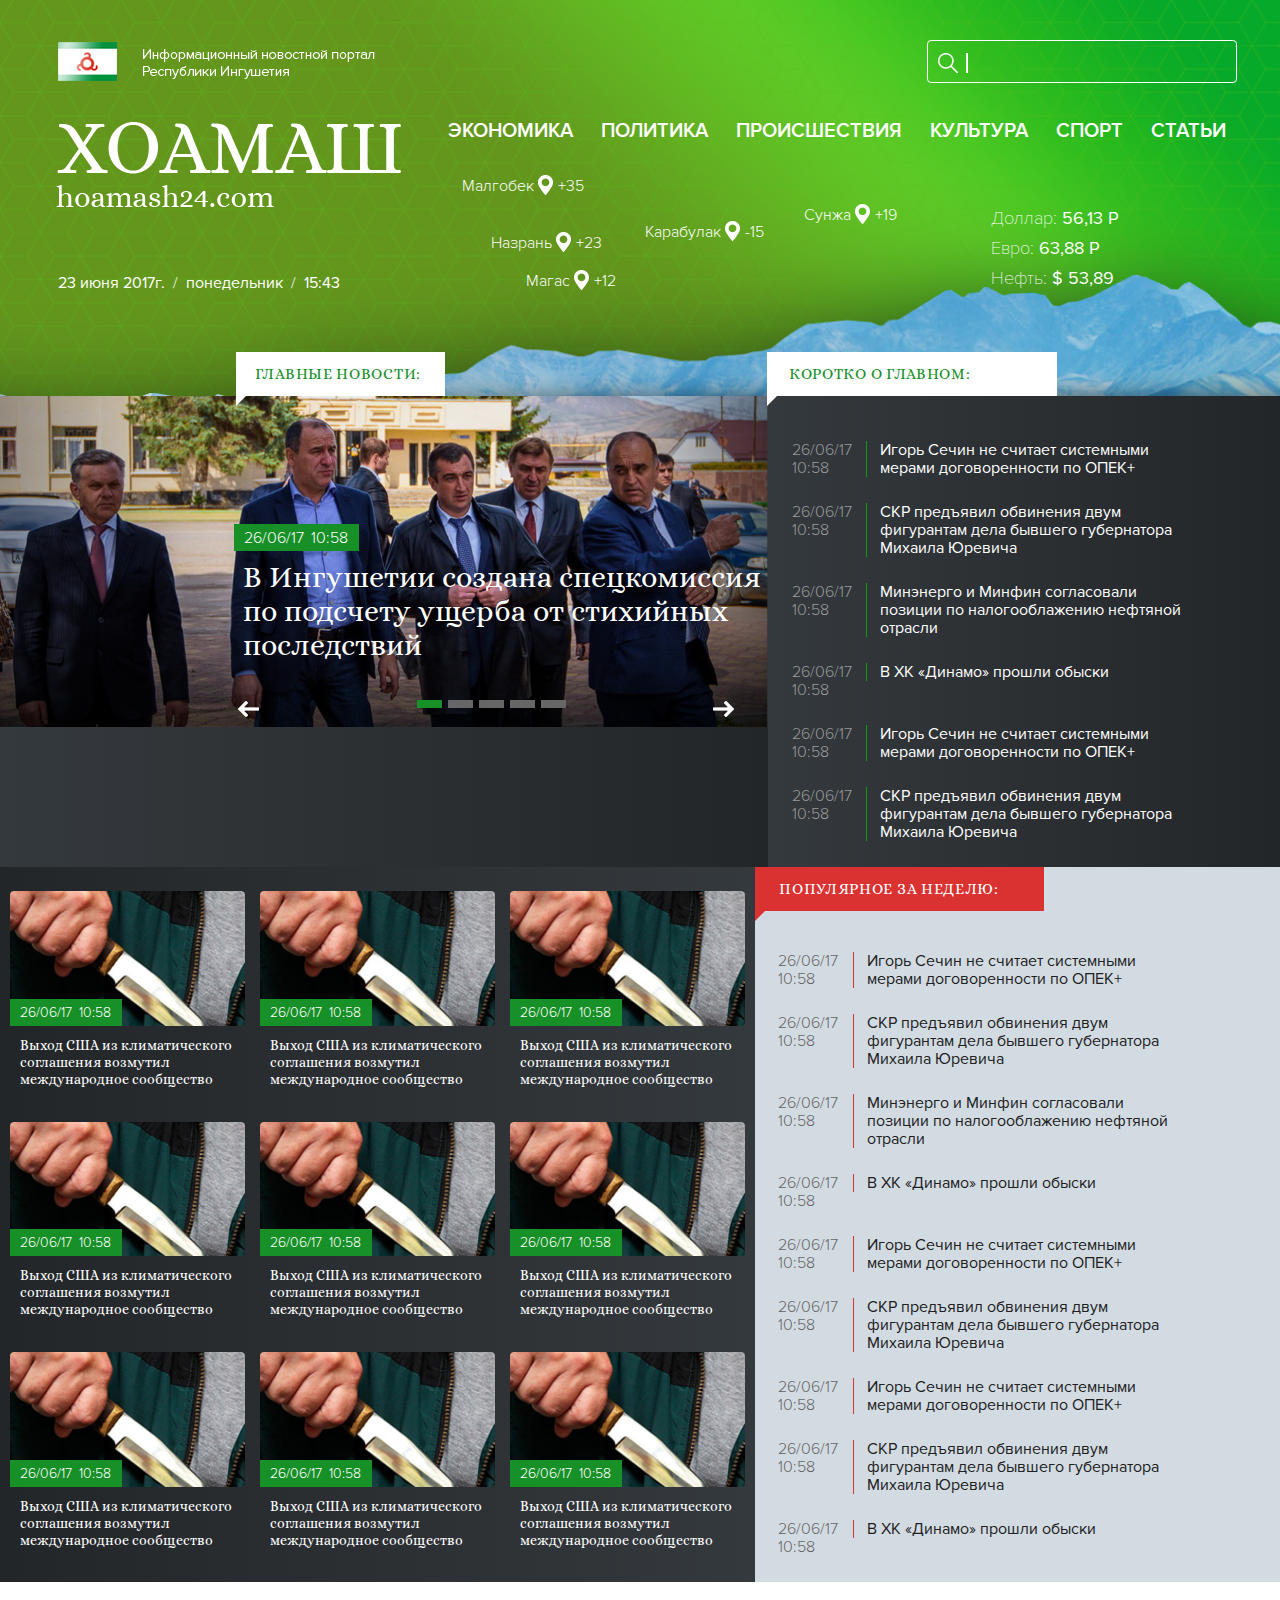
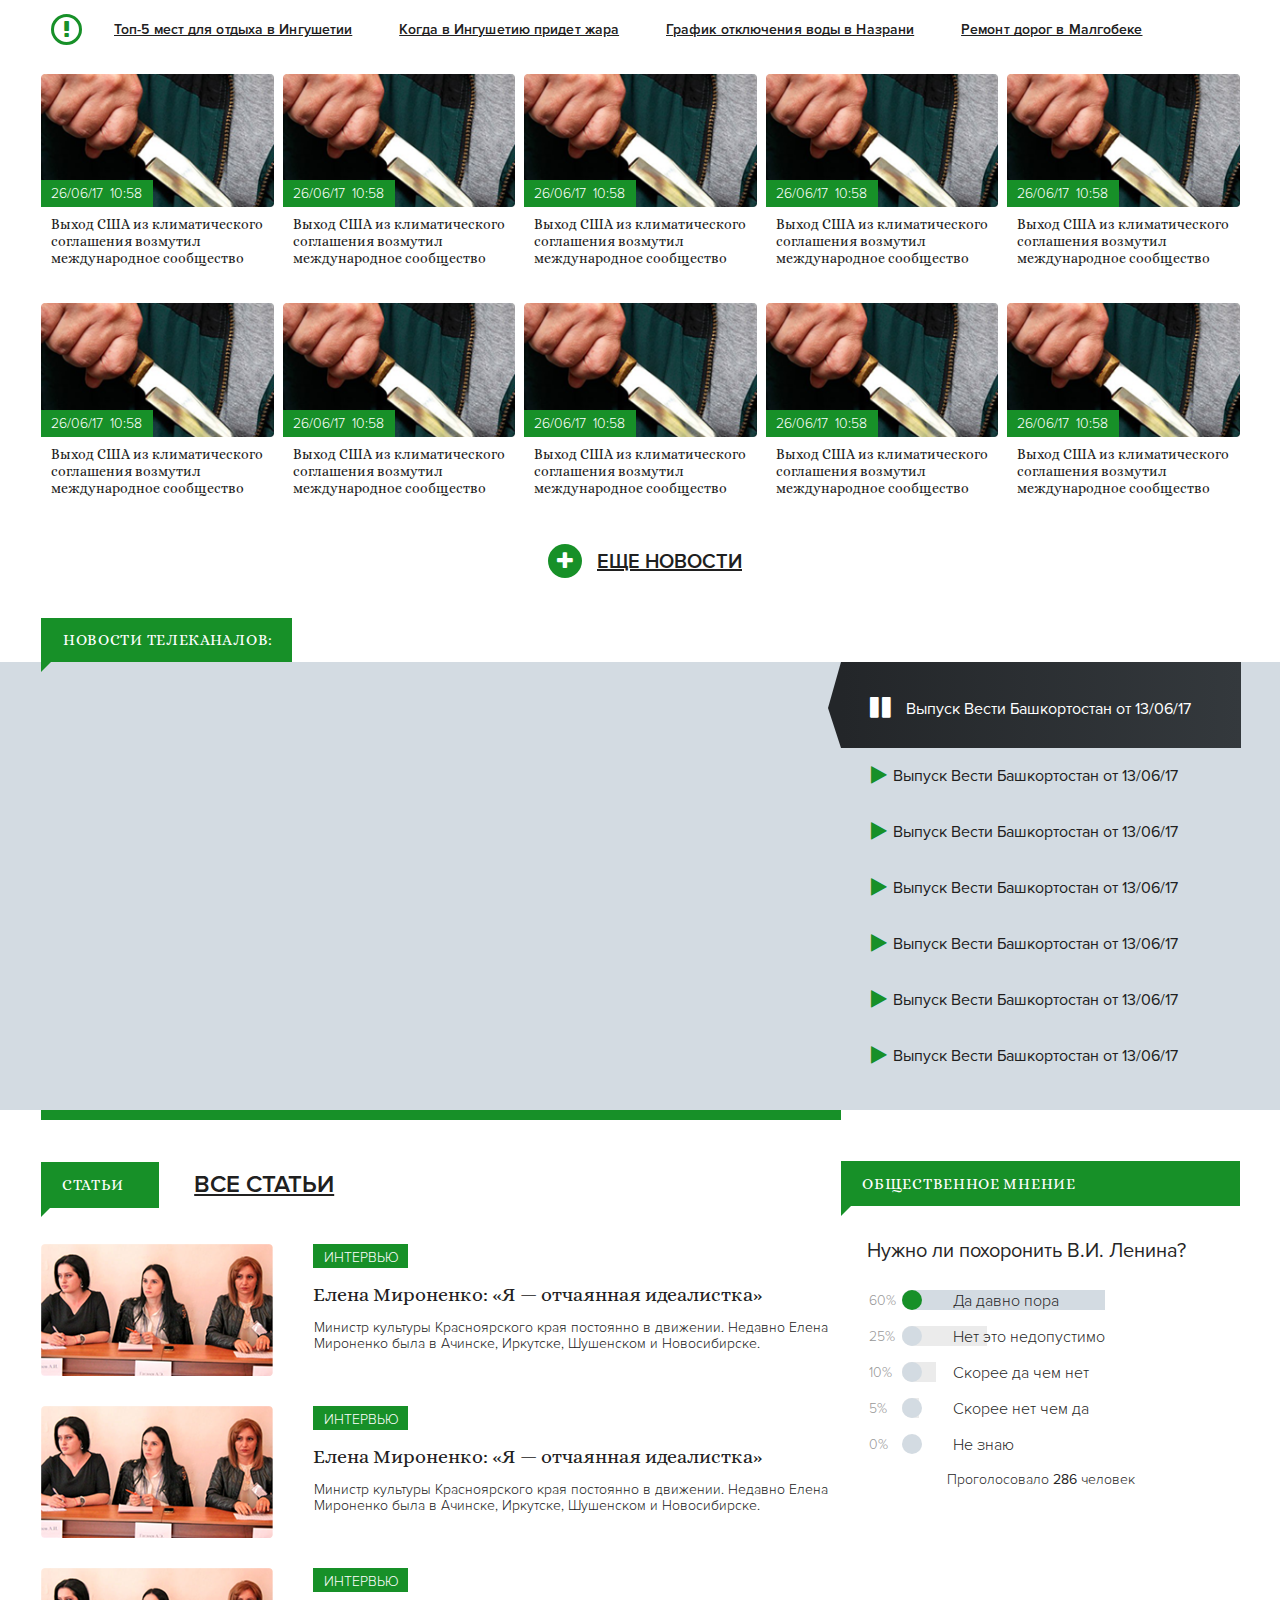
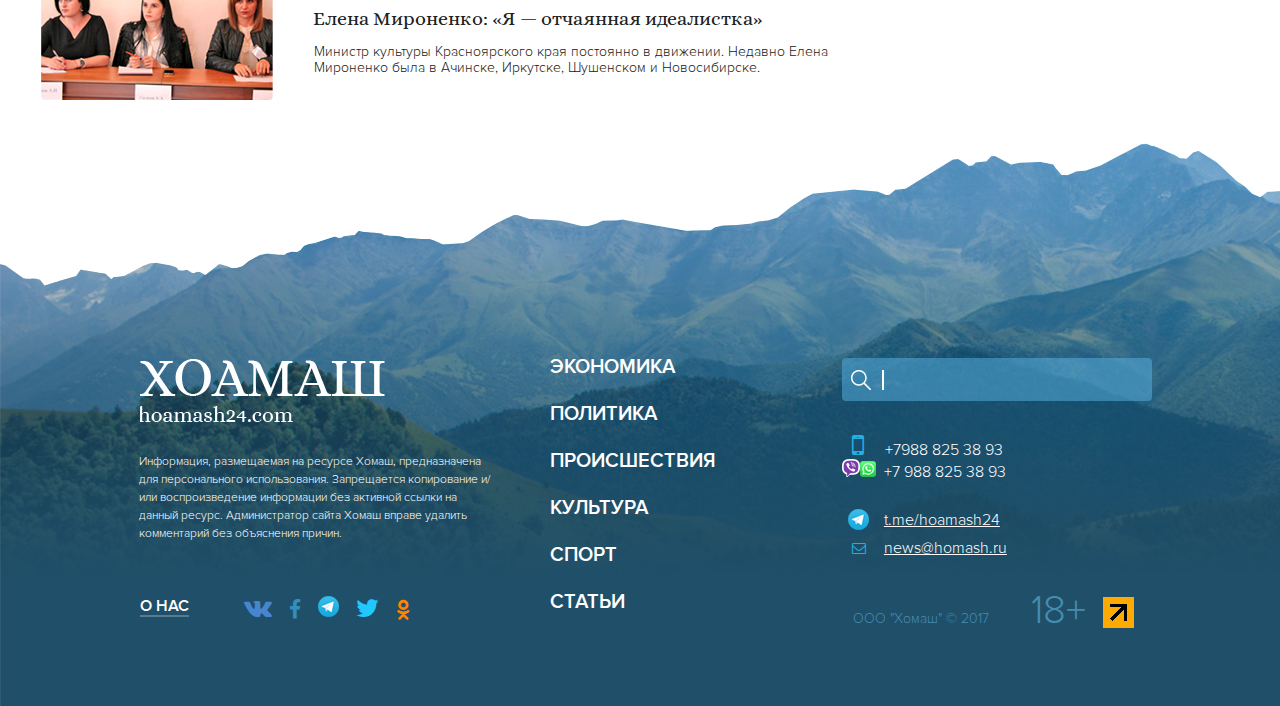
==== commit 2d3bbe49: "asdf" ====
--- a/news/public_html/index.html
+++ b/news/public_html/index.html
@@ -16,17 +16,12 @@
         <div class="page-template-home">
             <header>
                 <section class="header">
-                    <div class="header-top">
-                       
-                        <form action="" method="post" name="header-search">
-                            <input type="image" src="images/search-img.png" alt="Submit">
-                            <input type="search">
-                        </form>
-                    </div>
+
+
                     <div class="header-main">
                         <div class="header-main-info">
                             <a href="#" class="logo">
-                                <img src="images/logo.png" width="351" height="92" alt=""/>
+                                <img src="images/logo-alt-2.png"  alt=""/>
                             </a>
                             <time class="time-date" id="date">
                                 <span>23 июня 2017г.</span>/
@@ -35,6 +30,10 @@
                             </time>
                         </div>
                         <div class="right-side">
+                            <form action="" method="post" name="header-search">
+                                <input type="image" src="images/search-img.png" alt="Submit">
+                                <input type="search">
+                            </form>
                             <nav class="navigation-header">
                                 <a href="#" class="corner">Экономика</a>
                                 <a href="#" class="active corner">Политика</a>
@@ -264,7 +263,7 @@
                                 <time>26/06/17<br>10:58</time>
                                 <a href="#" class="news-title">СКР предъявил обвинения двум фигурантам дела бывшего губернатора Михаила Юревича</a>
                             </li>
-                             <li>
+                            <li>
                                 <time>26/06/17<br>10:58</time>
                                 <a href="#" class="news-title">Игорь Сечин не считает системными мерами договоренности по ОПЕК+</a>
                             </li>
@@ -272,7 +271,7 @@
                                 <time>26/06/17<br>10:58</time>
                                 <a href="#" class="news-title">СКР предъявил обвинения двум фигурантам дела бывшего губернатора Михаила Юревича</a>
                             </li>
-                             <li>
+                            <li>
                                 <time>26/06/17<br>10:58</time>
                                 <a href="#" class="news-title">В ХК «Динамо» прошли обыски</a>
                             </li>
--- a/news/public_html/css/style.css
+++ b/news/public_html/css/style.css
@@ -1 +1 @@
-dt:before{content:"";display:block}dd,dt{display:inline}.transition{-webkit-transition:background-color .5s ease;transition:background-color .5s ease}body{background:#fff}header{background:url(../images/header-bg.png) 0 0/cover no-repeat}header .header{margin:0 auto;padding:0 10px;max-width:1180px}header .header .header-top{width:100%;display:inline-flex;display:-webkit-inline-flex;justify-content:space-between;align-items:center;-webkit-justify-content:space-between;-webkit-align-items:center;padding:39px 0 0 1px}header .header .header-top .left-side{display:inline-flex;display:-webkit-flex;width:27%;padding:2px 0 0}header .header .header-top .left-side .title{color:#fff;font-family:'Proxima Nova Light';font-size:14px;padding-left:25px;padding-top:4px;line-height:17px}header .header .header-top form{border:1px solid #fff;border-radius:4px;width:299px;padding:12px 0 9px 9px;margin:1px 1px 0 0}header .header .header-top form input[type=search]{border:none;background:0 0;color:#fff;height:20px;border-left:2px solid #fff;margin:0 0 0 4px;width:255px}header .header .header-main{display:inline-flex;display:-webkit-inline-flex;padding:26px 0 104px;width:100%;justify-content:space-between;-webkit-justify-content:space-between}header .header .header-main .header-main-info .logo{display:block;margin:11px 0 63px;max-width:351px;max-height:92px}header .header .header-main .header-main-info .logo img{width:100%;height:100%;display:block}header .header .header-main .header-main-info .time-date{font-family:'Proxima Nova Light';font-size:16px;color:#fff;padding:0 0 0 1px}header .header .header-main .header-main-info .time-date span{font-family:'Proxima Nova Regular';padding:0 8px 0 4px}header .header .header-main .header-main-info .time-date span:first-child{padding-left:0}header .header .header-main .right-side .navigation-header{justify-content:space-between;-webkit-justify-content:space-between;display:-webkit-flex;margin:0 0 18px}header .header .header-main .right-side .navigation-header a{font-family:'Proxima Nova Semibold';font-size:20px;color:#fff;text-transform:uppercase;padding:13px 12px 12px;margin:0 2px}header .header .header-main .right-side .navigation-header a:after{position:absolute;left:0;bottom:-10px;border-left:0 solid transparent;border-right:10px solid transparent;border-top:10px solid transparent}header .header .header-main .right-side .navigation-header a:hover{background:#fff;color:#179028}header .header .header-main .right-side .navigation-header a:hover:after{border-top:10px solid #fff}@media (max-width:1024px){header .header .header-main .right-side .navigation-header a{font-size:16px}}header .header .header-main .right-side .header-today-news{display:-webkit-flex;display:flex;justify-content:space-between;-webkit-justify-content:space-between}header .header .header-main .right-side .header-today-news dl{width:30.9%;font-size:18px;line-height:30px;color:#fff;padding-top:32px;padding-left:6px}header .header .header-main .right-side .header-today-news dl dd{font-family:'Proxima Nova Regular'}header .header .header-main .right-side .header-today-news dl dt{font-family:'Proxima Nova Thin'}header .header .header-main .right-side .header-today-news .weather-place{width:69%;position:relative}header .header .header-main .right-side .header-today-news .weather-place .weahter-town{font-family:'Proxima Nova Light';font-size:16px;color:#fff;position:absolute}header .header .header-main .right-side .header-today-news .weather-place .weahter-town i{margin:5px 5px -4px 3px}header .header .header-main .right-side .header-today-news .weather-place .weahter-town:nth-of-type(1){left:5.4%}header .header .header-main .right-side .header-today-news .weather-place .weahter-town:nth-of-type(2){left:11%;top:46%}header .header .header-main .right-side .header-today-news .weather-place .weahter-town:nth-of-type(3){top:76%;left:16.9%}header .header .header-main .right-side .header-today-news .weather-place .weahter-town:nth-of-type(4){left:39%;top:36%}header .header .header-main .right-side .header-today-news .weather-place .weahter-town:nth-of-type(5){left:67.4%;top:23.1%}@media (max-width:1200px){header .header .header-main{flex-direction:column;align-items:center;-webkit-flex-direction:column;-webkit-align-items:center}header .header .header-main .header-main-info .logo{margin:10px 0}header .header .header-main .right-side{width:100%;padding-top:20px}}@media (max-width:768px){header .header .header-main .right-side .navigation-header{flex-direction:column;text-align:center;-webkit-flex-direction:column}header .header .header-main .right-side .header-today-news{flex-direction:column}header .header .header-main .right-side .header-today-news .weather-place .weahter-town{width:100%;position:static}header .header .header-main .right-side .header-today-news .cash{padding-top:10px;padding-left:0;width:100%}}@media (max-width:640px){header .header .header-top{-webkit-flex-direction:column;flex-direction:column}header .header .header-top .left-side{width:100%;flex-direction:column;align-items:center}header .header .header-top .left-side .title{padding:10px 0}}footer{background:url(../images/mount2.png) 0 100% no-repeat}@media (max-width:800px){footer{padding:20px 10px 30px;background:url(../images/mount2.png) 0 100% no-repeat #214f67}}footer .footer{max-width:1030px;margin:0 auto;padding:215px 10px 66px;display:flex;display:-webkit-flex;justify-content:space-between;flex-wrap:wrap;-webkit-justify-content:space-between;-webkit-flex-wrap:wrap}@media (max-width:800px){footer .footer{padding:20px 0 0}}footer .footer>div:nth-of-type(1){width:36%}@media (max-width:800px){footer .footer>div:nth-of-type(1){width:100%}}footer .footer>div:nth-of-type(2){width:23%}@media (max-width:800px){footer .footer>div:nth-of-type(2){width:100%}}footer .footer>div:nth-of-type(3){width:30.4%}@media (max-width:800px){footer .footer>div:nth-of-type(3){width:100%}}footer .footer>div .logo-alt{display:block;margin:14px 0 24px 15px}@media (max-width:800px){footer .footer>div .logo-alt{margin:14px 0 24px}}footer .footer>div p{font-family:'Proxima Nova Light';color:#fffefe;font-size:12px;font-weight:300;line-height:18px;padding:0 0 49px 14px}@media (max-width:800px){footer .footer>div p{padding:14px 0 24px;font-size:14px;text-align:justify}}footer .footer>div .about_us{justify-content:space-between;display:-webkit-inline-flex;-webkit-justify-content:space-between;-webkit-align-items:center;padding:0 0 0 15px}@media (max-width:800px){footer .footer>div .about_us{padding:0;text-align:center;width:100%}}footer .footer>div .about_us .about-link{font-size:16px;text-transform:uppercase;color:#fff;font-family:'Proxima Nova Semibold';border-bottom:2px solid #577b8f;margin:0 54px 0 0}footer .footer>div .about_us .about-link:hover{color:#577b8f;border-bottom:2px solid transparent}footer .footer>div .about_us ul li{display:inline-block;margin:0 13px 0 0}footer .footer div .navigation-footer{padding:13px 0 0}footer .footer div .navigation-footer li{margin-bottom:28px}@media (max-width:800px){footer .footer div .navigation-footer li{text-align:center}}footer .footer div .navigation-footer li a{color:#fff;font-family:'Proxima Nova Semibold';font-size:20px;text-transform:uppercase}footer .footer div .navigation-footer li a:hover{text-decoration:underline}footer .footer div form{width:310px;height:43px;background-color:rgba(90,179,227,.5);border-radius:4px;margin:13px 0 30px;justify-content:flex-start;align-items:flex-start;display:-webkit-inline-flex;-webkit-justify-content:flex-start;-webkit-align-items:flex-start}@media (max-width:1024px){footer .footer div form{width:100%;max-width:320px}}@media (max-width:800px){footer .footer div form{max-width:100%}}footer .footer div form input[type=search]{background:0 0;border:none;color:#fff;height:20px;border-left:2px solid #fff;flex-grow:1;margin:12px 0 0 5px}footer .footer div form input[type=image]{margin:12px 6px 0 8px}footer .footer div .our-contacts{font-family:'Proxima Nova Light';color:#fffefe;font-size:16px;margin:0 0 40px}@media (max-width:800px){footer .footer div .our-contacts{text-align:center}}footer .footer div .our-contacts .phone .fa-mobile{font-size:28px;color:#22afe2;margin:0 17px 0 10px}footer .footer div .our-contacts .phone .icon-whatsapp{margin:0 8px 0 0}footer .footer div .our-contacts .email{color:#fffefe;text-decoration:underline;display:block;margin:0 0 0 10px}footer .footer div .our-contacts .email i{font-size:14px;color:#22afe2;margin:0 18px 0 0}footer .footer div .our-contacts .email.telegram{margin-top:17px;margin-left:6px;margin-bottom:10px}footer .footer div .our-contacts .email.telegram i{margin:11px 15px -5px 0}footer .footer div .rights{font-family:'Proxima Nova Light';color:#468cb0;padding:0 0 0 11px}@media (max-width:992px){footer .footer div .rights{flex-wrap:wrap;display:-webkit-flex;-webkit-flex-wrap:wrap}}footer .footer div .rights .rights-info{font-size:14px}@media (max-width:992px){footer .footer div .rights .rights-info{width:100%;text-align:center;order:3;margin:10px 0}}footer .footer div .rights .live-internet{margin:0 auto}footer .footer div .rights .age{font-size:40px;margin:11px 13px 0 3vw}@media (max-width:992px){footer .footer div .rights .age{width:100%;margin:10px 0;text-align:center}}.news-list ul li{font-size:16px;align-items:flex-start;display:-webkit-inline-flex;-webkit-align-items:flex-start;margin:0 0 26px}.news-list ul li time{padding:0 14px 0 0;font-family:'Proxima Nova Light'}.news-list ul li a{font-family:'Proxima Nova Regular';border-left:1px solid transparent;padding:0 99px 0 13px}.news-list ul li a:hover{text-decoration:underline}.lbl-date{padding:1px 11px 0 10px;height:26px;background-color:#179028;font-family:'Proxima Nova Light';font-size:14px;color:#fff;display:flex;justify-content:space-between;align-items:center}.lbl-date time:first-child{padding:0 7px 0 0}.lbl-theme{background:#179028;color:#fff;font-family:'Proxima Nova Light';font-size:14px;text-transform:uppercase;width:auto;max-width:73px;padding:5px 11px 1px}h3.title-rubrics{font-family:Alice;letter-spacing:.7px;font-weight:400;text-transform:uppercase;line-height:44px;background:#fff;color:#179028;padding:1px 0 0 21px;position:relative}@media (min-width:991px){h3.title-rubrics{font-size:1.2vw}}@media (max-width:991px){h3.title-rubrics{font-size:20px}}h3.title-rubrics.green-title{background:#179028;color:#fff}.h3.title-rubrics.red-title{color:#fff;background:#da3131}h3.green-title.corner:after{border-left:0 solid transparent;border-right:10px solid transparent;border-top:10px solid #179028;left:0;position:absolute}h3.white-title.corner:after{border-left:0 solid transparent;border-right:10px solid transparent;border-top:10px solid #fff;left:0;bottom:-10px;position:absolute;z-index:10000000}h3.red-title.corner:after{border-left:0 solid transparent;border-right:10px solid transparent;border-top:10px solid #da3131;left:0;bottom:-10px;position:absolute;z-index:10000000}.btn{display:flex;align-items:center;justify-content:center}.btn-more{color:#fff;background:#179028;width:34px;height:34px;border-radius:50%;font-size:20px;font-weight:700}.btn-more .text{text-decoration:underline}.btn-more.btn-less{background:#999}.list-social{padding:3px 0 0 1px}.list-social li{display:inline-block;margin:0 15px 0 0}.list-social .vk i{font-size:26px;color:#4786ce}.list-social .fb i{color:#328ebf;font-size:21px}.list-social .twitter i{color:#21c8ff;font-size:25px}.list-social .ok i{color:#ff8400;font-size:20px}.article-news figure{position:relative}.article-news figure .lbl-date{position:absolute;bottom:0;left:0}.article-news figure img{width:100%;height:100%;display:block}.article-news .news-title{font-family:Alice;font-size:14px;font-weight:400;padding:9px 0 0 10px;line-height:17px}@media (max-width:768px){.article-news .news-title{padding:10px 0 0}}.all-articles{width:65.6%;padding:0 0 0 11px}.all-articles .top-articles{display:flex;padding:42px 0 36px}.all-articles .top-articles a{color:#202020;font-family:Proxima Nova Semibold;font-size:24px;font-weight:700;text-decoration:underline;text-transform:uppercase;margin:14px 35px}.all-articles .article-news{display:flex;padding:0 0 30px}.all-articles .article-news figure{width:232px;flex-shrink:0;margin:0 40px 0 0}.all-articles .article-news .article-info{padding:0}.all-articles .article-news .article-info .lbl-theme{margin:0 0 18px}.all-articles .article-news .article-info h5{padding:0}.all-articles .article-news .article-info h5 a{color:#202020;font-family:Alice;font-size:20px;font-weight:400}.all-articles .article-news .article-info p{color:#202020;font-family:Proxima Nova Light;font-size:14px;font-weight:300;line-height:16px;padding:15px 0 0 1px}.page-template-home .content .news-main{display:flex}@media (max-width:991px){.page-template-home .content .news-main{flex-direction:column}}.page-template-home .content .news-main .news-list{position:relative;width:38.1%;background-image:linear-gradient(to left,#232629 0,#34393d 100%);padding:44px 0 0 25px}@media (max-width:1600px){.page-template-home .content .news-main .news-list{width:40%}}@media (max-width:991px){.page-template-home .content .news-main .news-list{width:100%}}.page-template-home .content .news-main .news-list .title-rubrics{position:absolute;left:0;top:-45px;width:50.4%}.page-template-home .content .news-main .news-list ul{max-width:65%}@media (max-width:1600px){.page-template-home .content .news-main .news-list ul{max-width:100%}}.page-template-home .content .news-main .news-list ul li time{color:#999}.page-template-home .content .news-main .news-list ul li a{color:#fff;border-left:1px solid #109a0d}.page-template-home .content .news-main .slider-news{width:60.5%;background-image:linear-gradient(to left,#232629 0,#34393d 100%);position:relative}@media (max-width:1600px){.page-template-home .content .news-main .slider-news{width:60%}}@media (max-width:991px){.page-template-home .content .news-main .slider-news{width:100%}}.page-template-home .content .news-main .slider-news .title-rubrics{position:absolute;top:-44px;left:30.7%;padding:0 24px 0 19px}.page-template-home .content .news-main .slider-news .description{position:absolute;bottom:65px;z-index:100000;left:31.6%}.page-template-home .content .news-main .slider-news .description .lbl-date{width:104px;height:26px;font-size:16px;margin:0 0 9px -9px}.page-template-home .content .news-main .slider-news .description a{color:#fff;font-family:Alice;font-size:30px;font-weight:400;line-height:34px}.page-template-home .content .news-popular{display:flex}@media (max-width:991px){.page-template-home .content .news-popular{flex-direction:column}}.page-template-home .content .news-popular .gallery-news-wrap{width:61.5%;background-image:linear-gradient(to right,#232629 0,#34393d 100%);display:flex;justify-content:flex-end}@media (max-width:1600px){.page-template-home .content .news-popular .gallery-news-wrap{width:60%}}@media (max-width:991px){.page-template-home .content .news-popular .gallery-news-wrap{width:100%}}.page-template-home .content .news-popular .gallery-news-wrap .gallery-news{width:66.2%;display:flex;justify-content:space-between;flex-wrap:wrap;padding-right:33px;padding-top:35px;padding-bottom:8px}@media (max-width:1600px){.page-template-home .content .news-popular .gallery-news-wrap .gallery-news{width:100%;padding:24px 10px 0}}.page-template-home .content .news-popular .gallery-news-wrap .gallery-news .article-news{width:32.3%;margin:0 0 29px}@media (max-width:1600px){.page-template-home .content .news-popular .gallery-news-wrap .gallery-news .article-news{width:32%}}@media (max-width:1024px){.page-template-home .content .news-popular .gallery-news-wrap .gallery-news .article-news{width:49%}}@media (max-width:991px){.page-template-home .content .news-popular .gallery-news-wrap .gallery-news .article-news{width:32%}}.page-template-home .content .news-popular .gallery-news-wrap .gallery-news .article-news .news-title a{color:#fff}.page-template-home .content .news-popular .gallery-news-wrap .gallery-news .article-news .news-title a:hover{text-decoration:underline}.page-template-home .content .news-popular .news-list{width:40.2%;background-color:#d3dbe2}@media (max-width:1600px){.page-template-home .content .news-popular .news-list{width:41.7%}}@media (max-width:992px){.page-template-home .content .news-popular .news-list{width:100%}}.page-template-home .content .news-popular .news-list .title-rubrics{background:#da3131;color:#fff;max-width:50.4%}.page-template-home .content .news-popular .news-list ul{padding:41px 0 0 23px;max-width:65%}@media (max-width:1600px){.page-template-home .content .news-popular .news-list ul{max-width:100%}}.page-template-home .content .news-popular .news-list ul li time{color:#666;padding:0 15px 0 0}.page-template-home .content .news-popular .news-list ul li a{color:#202020;border-left:1px solid #da3131}.page-template-home .content .news-more{background:#fff;max-width:1220px;padding:0 10px;margin:0 auto}.page-template-home .content .news-more .warning-info{display:flex;padding:29px 0}.page-template-home .content .news-more .warning-info .lbl-warning{width:25px;height:25px;border-radius:50%;border:3px solid #179028;display:flex;justify-content:center;align-items:center;margin:3px 32px 0 21px}.page-template-home .content .news-more .warning-info .lbl-warning i{color:#179028;font-size:20px}.page-template-home .content .news-more .warning-info ul{padding:9px 0 0}.page-template-home .content .news-more .warning-info ul li{display:inline-block;margin:0 43px 0 0}.page-template-home .content .news-more .warning-info ul li a{font-family:'Proxima Nova Semibold';text-decoration:underline;font-size:14px;color:#202020;letter-spacing:.1px}.page-template-home .content .news-more .warning-info ul li a:hover{text-decoration:none}.page-template-home .content .news-more .gallery-news{display:flex;justify-content:space-between;flex-wrap:wrap;padding:0 10px 84px 11px}.page-template-home .content .news-more .gallery-news .article-news{width:19.4%;margin:0 0 36px}.page-template-home .content .news-more .gallery-news .article-news .news-title a{color:#202020;font-size:14px}.page-template-home .content .news-more .gallery-news .button-wrap{width:100%;justify-content:center;display:flex}.page-template-home .content .news-more .gallery-news .button-wrap a{display:flex;color:#202020;font-family:Proxima Nova Semibold;font-size:20px;font-weight:700;padding:11px 0 0 9px}.page-template-home .content .news-more .gallery-news .button-wrap a .text{text-transform:uppercase;text-decoration:underline;padding:9px 0 0 11px}.page-template-home .content .news-more .gallery-news .button-wrap a .btn-more{display:flex;align-items:center;justify-content:center;margin:0 4px 0 0}.page-template-home .content .tw-news{background-color:#d3dbe2}.page-template-home .content .tw-news>div{margin:0 auto;max-width:1220px;padding:0 10px;display:flex}.page-template-home .content .tw-news>div .video-container{width:65.6%;padding:0 0 0 11px;position:relative}.page-template-home .content .tw-news>div .video-container .title-rubrics{position:absolute;left:11px;top:-44px;padding:0 19px 0 22px;z-index:100}.page-template-home .content .tw-news>div .video-container .video-wrap{padding-top:51.2%;position:relative;padding-bottom:39px}.page-template-home .content .tw-news>div .video-container .video-wrap iframe{position:absolute;top:0;left:0;width:100%;height:100%}.page-template-home .content .tw-news>div .playlist{width:32.8%}.page-template-home .content .tw-news>div .playlist .news-video{display:flex;height:56px;align-items:center;padding:0 0 0 24px}.page-template-home .content .tw-news>div .playlist .news-video .pause{display:none;background:0 0;border:none;color:#fff}.page-template-home .content .tw-news>div .playlist .news-video .play{background:0 0;border:none;color:#179028;font-size:20px}.page-template-home .content .tw-news>div .playlist .news-video h5{color:#202020;font-family:Proxima Nova Regular;font-size:16px;font-weight:400}.page-template-home .content .tw-news>div .playlist .news-video.news-video-playing{background-image:linear-gradient(to right,#232629 0,#34393d 100%);padding:0 0 0 23px;height:86px;position:relative}.page-template-home .content .tw-news>div .playlist .news-video.news-video-playing:before{display:block;position:absolute;width:13px;height:86px;content:"";background:url(../images/player-before.png);top:0;left:-13px}.page-template-home .content .tw-news>div .playlist .news-video.news-video-playing .play{display:none}.page-template-home .content .tw-news>div .playlist .news-video.news-video-playing .pause{display:block;font-size:24px;margin:6px 9px 0 0}.page-template-home .content .tw-news>div .playlist .news-video.news-video-playing h5{color:#fff;padding:8px 0 0}.page-template-home .content .articles{max-width:1220px;padding:0 10px;margin:0 auto;display:flex}.page-template-home .content .articles .title-rubrics{color:#fff;background:#179028;padding-right:35px}.page-template-home .content .articles .all-articles{width:65.6%;padding:0 0 0 11px}.page-template-home .content .articles .all-articles .top-articles{display:flex;border-top:10px solid #179028;padding:42px 0 36px}.page-template-home .content .articles .all-articles .top-articles a{color:#202020;font-family:Proxima Nova Semibold;font-size:24px;font-weight:700;text-decoration:underline;text-transform:uppercase;margin:14px 35px}.page-template-home .content .articles .all-articles .article-news{display:flex;padding:0 0 30px;align-items:flex-start}.page-template-home .content .articles .all-articles .article-news figure{margin:0 40px 0 0}.page-template-home .content .articles .all-articles .article-news .article-info{padding:0}.page-template-home .content .articles .all-articles .article-news .article-info .lbl-theme{margin:0 0 18px}.page-template-home .content .articles .all-articles .article-news .article-info h5{padding:0}.page-template-home .content .articles .all-articles .article-news .article-info p{padding:15px 0 0 1px}.page-template-home .content .articles .people-opinion{width:32.7%;padding:51px 0 0}.page-template-home .content .articles .people-opinion .questions{color:#262626;font-family:Proxima Nova Regular;font-size:20px;padding:36px 0 23px 26px}.page-template-home .content .articles .people-opinion .results{padding:0 0 0 28px}.page-template-home .content .articles .people-opinion .results>div{display:flex}.page-template-home .content .articles .people-opinion .results>div .result-quantity{color:#999;font-family:Proxima Nova Light;font-size:14px;line-height:36px;margin:0 6px 0 0;min-width:27px}.page-template-home .content .articles .people-opinion .results>div .container{width:100%;color:#262626;font-family:Proxima Nova Light;line-height:36px;font-size:16px;position:relative;margin:7px 0 0}.page-template-home .content .articles .people-opinion .results>div .container:before{width:20px;height:20px;background-color:#d3dbe2;content:"";display:block;position:absolute;left:0;top:0;border-radius:50%}.page-template-home .content .articles .people-opinion .results>div .container .text{position:absolute;left:15%;line-height:22px}.page-template-home .content .articles .people-opinion .results>div .container .skills{height:20px;background-color:#ebebeb;border-radius:9px 0 0 10px}.page-template-home .content .articles .people-opinion .results>div:nth-last-of-type(5) .skills{width:60%}.page-template-home .content .articles .people-opinion .results>div:nth-last-of-type(4) .skills{width:25%}.page-template-home .content .articles .people-opinion .results>div:nth-last-of-type(3) .skills{width:10%}.page-template-home .content .articles .people-opinion .results>div:nth-last-of-type(2) .skills{width:5%}.page-template-home .content .articles .people-opinion .results>div:nth-last-of-type(1) .skills{width:0}.page-template-home .content .articles .people-opinion .results div.most-result .container:before{background:#179028}.page-template-home .content .articles .people-opinion .results div.most-result .container .skills{background-color:#d3dbe2}.page-template-home .content .articles .people-opinion .total{text-align:center;padding:8px 0 0;font-size:14px;color:#262626;font-family:Proxima Nova Light}.page-template-home .content .articles .people-opinion .total span{font-family:Proxima Nova Regular}.page-template-search .content .search-gallery{max-width:1220px;padding:0 10px;margin:0 auto}.page-template-search .content .search-gallery .search-bar{padding:44px 0 47px 19px}@media (max-width:768px){.page-template-search .content .search-gallery .search-bar{padding-left:0}}.page-template-search .content .search-gallery .search-bar h4{font-family:Alice;font-weight:400;text-transform:uppercase;color:#202020;font-size:24px;padding:0 0 42px}.page-template-search .content .search-gallery .search-bar h4 span{font-family:Proxima Nova Bold;font-weight:700;text-transform:none;padding:0 0 0 5px}@media (max-width:600px){.page-template-search .content .search-gallery .search-bar h4 span{padding:10px 0 0;display:block}}.page-template-search .content .search-gallery .search-bar form{display:flex}@media (max-width:1200px){.page-template-search .content .search-gallery .search-bar form{flex-direction:column}}.page-template-search .content .search-gallery .search-bar form .inputs{border:1px solid #202020;border-radius:4px;height:41px;width:65.7%;display:flex;align-items:flex-start}@media (max-width:1200px){.page-template-search .content .search-gallery .search-bar form .inputs{width:100%}}.page-template-search .content .search-gallery .search-bar form .inputs input[type=search]{font-family:Proxima Nova Light;font-size:20px;background:0 0;font-style:italic;border:none;border-left:2px solid #202020;margin:10px 0 0;padding:0 17px;flex-grow:1}@media (max-width:600px){.page-template-search .content .search-gallery .search-bar form .inputs input[type=search]{font-size:16px}}.page-template-search .content .search-gallery .search-bar form .inputs input[type=search]::-webkit-input-placeholder{color:#202020}.page-template-search .content .search-gallery .search-bar form .inputs input[type=search]::-moz-placeholder{color:#202020}.page-template-search .content .search-gallery .search-bar form .inputs input[type=search]:-ms-input-placeholder{color:#202020}.page-template-search .content .search-gallery .search-bar form .inputs input[type=search]:-moz-placeholder{color:#202020}.page-template-search .content .search-gallery .search-bar form .inputs input[type=image]{margin:12px 10px 9px}.page-template-search .content .search-gallery .search-bar form .filters{color:#202020;font-size:20px;font-family:Proxima Nova Light;padding:8px 0 0 21px}@media (max-width:1200px){.page-template-search .content .search-gallery .search-bar form .filters{padding-left:0}}@media (max-width:768px){.page-template-search .content .search-gallery .search-bar form .filters{font-size:16px}}.page-template-search .content .search-gallery .search-bar form .filters .date{font-family:Proxima Nova Bold;text-decoration:underline;padding:0 10px 0 6px}.page-template-search .content .search-gallery .search-bar form .filters .popular{font-family:Proxima Nova Regular;text-decoration:underline;padding:0 0 0 15px}@media (max-width:480px){.page-template-search .content .search-gallery .search-bar form .filters .popular{padding:0 0 0 10px}}.page-template-search .content .search-gallery .search-bar form .filters i{margin:4px 0 -4px}.page-template-search .content .search-gallery .searched{font-family:Alice;font-weight:400;color:#202020;font-size:24px;text-transform:uppercase;padding:0 0 43px 19px}@media (max-width:768px){.page-template-search .content .search-gallery .searched{font-size:21px;padding:0 0 20px}}.page-template-search .content .search-gallery .searched .quantity{font-family:Proxima Nova Bold;padding:0 6px 0 5px}.page-template-search .content .search-gallery .searched .materials{font-family:Proxima Nova Light}.page-template-search .content .search-gallery .gallery-news{display:flex;justify-content:space-between;flex-wrap:wrap;padding:0 10px 54px 11px}@media (max-width:768px){.page-template-search .content .search-gallery .gallery-news{padding:0 0 20px}}.page-template-search .content .search-gallery .gallery-news .article-news{width:19.4%;margin:0 0 32px}@media (max-width:992px){.page-template-search .content .search-gallery .gallery-news .article-news{width:24%}}@media (max-width:768px){.page-template-search .content .search-gallery .gallery-news .article-news{width:49%}}@media (max-width:480px){.page-template-search .content .search-gallery .gallery-news .article-news{width:100%}}@media (max-width:768px){.page-template-search .content .search-gallery .gallery-news .article-news .news-title{padding-left:0}}.page-template-search .content .search-gallery .gallery-news .article-news .news-title a{color:#202020;font-size:14px}.page-template-search .content .search-gallery .gallery-news .button-wrap{width:100%;justify-content:center;display:flex}.page-template-search .content .search-gallery .gallery-news .button-wrap a{display:flex;color:#202020;font-family:Proxima Nova Semibold;font-size:20px;font-weight:700;padding:11px 0 0 9px}@media (max-width:768px){.page-template-search .content .search-gallery .gallery-news .button-wrap a{padding:11px 0 0}}.page-template-search .content .search-gallery .gallery-news .button-wrap a .text{text-transform:uppercase;text-decoration:underline;padding:9px 0 0 11px}.page-template-search .content .search-gallery .gallery-news .button-wrap a .btn-more{display:flex;align-items:center;justify-content:center;margin:0 4px 0 0}.page-template-about .content .map img{width:100%;height:100%;display:block}.page-template-about .content .contact-information{border-top:10px solid #179028;max-width:1200px;margin:0 auto;padding:36px 0 57px}@media (max-width:1200px){.page-template-about .content .contact-information{padding:30px 10px}}.page-template-about .content .contact-information .top-info{display:flex;justify-content:space-between;font-family:Proxima Nova Light;font-size:16px;padding:0 0 34px;color:#202020}@media (max-width:1200px){.page-template-about .content .contact-information .top-info{flex-wrap:wrap}}.page-template-about .content .contact-information .top-info .logo{color:#202020;font-family:Alice;font-size:70px;text-transform:uppercase;padding:13px 0 0 11px}@media (max-width:1200px){.page-template-about .content .contact-information .top-info .logo{width:100%;text-align:center;padding:0}}@media (max-width:640px){.page-template-about .content .contact-information .top-info .logo{font-size:60px}}.page-template-about .content .contact-information .top-info .logo span{font-size:27px;display:block;margin:27px 0 0;text-transform:none}.page-template-about .content .contact-information .top-info h5{font-family:Alice;font-size:18px;font-weight:400;line-height:30px;text-transform:uppercase}.page-template-about .content .contact-information .top-info .call_us{width:44%;padding:15px 0 0 6px}@media (max-width:1200px){.page-template-about .content .contact-information .top-info .call_us{width:100%}}.page-template-about .content .contact-information .top-info .call_us>div{display:flex;align-items:flex-start;padding:2px 0 0 1px}@media (max-width:1200px){.page-template-about .content .contact-information .top-info .call_us>div{padding:0}}@media (max-width:640px){.page-template-about .content .contact-information .top-info .call_us>div{flex-direction:column}}.page-template-about .content .contact-information .top-info .call_us>div .town-contact{padding:0 9px 0 0}.page-template-about .content .contact-information .top-info .call_us>div .town-contact i{margin:5px 11px -4px 0}.page-template-about .content .contact-information .top-info .call_us>div .links a{display:block;color:#202020;margin:0 0 5px}.page-template-about .content .contact-information .top-info .call_us>div .links a .fa-envelope-o{color:#179028;font-size:15px;margin:6px 12px 0 2px}.page-template-about .content .contact-information .top-info .call_us>div .links a .icon-telegram{margin:5px 9px -5px 0}.page-template-about .content .contact-information .top-info .call_us>div .phones{padding:0 24px 0 0}.page-template-about .content .contact-information .top-info .call_us>div .phones .fa-mobile{color:#179028;font-size:28px;margin:0 14px -1px}.page-template-about .content .contact-information .top-info .call_us>div .phones .viber-whatsapp{margin:0}.page-template-about .content .contact-information .top-info .call_us>div .phones .viber-whatsapp i{margin:3px 1px -3px}.page-template-about .content .contact-information .top-info .call_us>div .phones .viber-whatsapp .icon-whatsapp{margin:6px 10px 0 0}.page-template-about .content .contact-information .top-info .follow-us{width:16.8%;padding:15px 0 0}@media (max-width:1200px){.page-template-about .content .contact-information .top-info .follow-us{width:100%;padding:20px 0 0}}@media (max-width:768px){.page-template-about .content .contact-information .top-info .follow-us{width:100%}}.page-template-about .content .contact-information .top-info .follow-us .list-social{padding:3px 0 0 1px}.page-template-about .content .contact-information .top-info .follow-us .list-social li{display:inline-block;margin:0 15px 0 0}.page-template-about .content .contact-information p{font-family:Proxima Nova Light;font-size:14px;font-weight:300;line-height:21px;color:#202020;padding:0 0 20px 11px}.page-template-about .content .contact-information p::first-line{padding-left:22px;-webkit-box-decoration-break:clone;box-decoration-break:clone}@media (max-width:768px){.page-template-about .content .contact-information p{text-align:justify;padding-left:0!important}}.page-template-about .content .contact-information form{display:flex;flex-wrap:wrap;justify-content:space-between;align-items:flex-start;padding:44px 8px 0 10px}@media (max-width:992px){.page-template-about .content .contact-information form{padding:30px 0 0}}.page-template-about .content .contact-information form h3{color:#202020;font-family:Alice;font-size:24px;font-weight:400;text-transform:uppercase;width:100%;padding:0 0 42px 10px}@media (max-width:640px){.page-template-about .content .contact-information form h3{font-size:17px;padding:0 0 15px}}.page-template-about .content .contact-information form .form-wrap{display:flex;justify-content:space-between;align-items:flex-start;width:100%}@media (max-width:992px){.page-template-about .content .contact-information form .form-wrap{flex-direction:column}}.page-template-about .content .contact-information form .form-wrap div{font-family:Proxima Nova Light;font-size:16px;position:relative}.page-template-about .content .contact-information form .form-wrap div:nth-of-type(1){width:25.5%}@media (max-width:992px){.page-template-about .content .contact-information form .form-wrap div:nth-of-type(1){width:100%}}.page-template-about .content .contact-information form .form-wrap div:nth-of-type(2){border:1px solid #202020;border-radius:4px;display:flex;display:-webkit-flex;justify-content:space-between;-webkit-justify-content:space-between;width:73.4%}@media (max-width:992px){.page-template-about .content .contact-information form .form-wrap div:nth-of-type(2){width:100%}}.page-template-about .content .contact-information form .form-wrap div:nth-of-type(2) textarea{background:#fff}.page-template-about .content .contact-information form .form-wrap div input,.page-template-about .content .contact-information form .form-wrap div textarea{font-family:Proxima Nova Light;font-size:16px}.page-template-about .content .contact-information form .form-wrap div input::-webkit-input-placeholder,.page-template-about .content .contact-information form .form-wrap div textarea::-webkit-input-placeholder{color:#333}.page-template-about .content .contact-information form .form-wrap div input::-moz-placeholder,.page-template-about .content .contact-information form .form-wrap div textarea::-moz-placeholder{color:#333}.page-template-about .content .contact-information form .form-wrap div input:-ms-input-placeholder,.page-template-about .content .contact-information form .form-wrap div textarea:-ms-input-placeholder{color:#333}.page-template-about .content .contact-information form .form-wrap div input:-moz-placeholder,.page-template-about .content .contact-information form .form-wrap div textarea:-moz-placeholder{color:#333}.page-template-about .content .contact-information form .form-wrap div input{display:block;height:49px;margin:0 0 11px;padding:0 15px 0 19px;border:1px solid #202020;border-radius:4px;color:#333;background:#fff;width:88%}@media (max-width:992px){.page-template-about .content .contact-information form .form-wrap div input{max-width:320px}}.page-template-about .content .contact-information form .form-wrap div textarea{height:92px;flex-grow:1;resize:none;padding:5px 0 3px 15px;border:none;border-right:1px solid #202020;border-radius:4px 0 0 4px;margin:5px 0 6px}.page-template-about .content .contact-information form .form-wrap div button{width:105px;height:99px;background:url(../images/reply.png) 46% 61% no-repeat;border:none;padding:10px 0 0}.page-template-rubric .content{max-width:1200px;margin:0 auto}@media (max-width:1280px){.page-template-rubric .content{padding:0 10px}}.page-template-rubric .content .rubric-gallery .breadcrumbs{background:#179028;margin:35px 0 0;padding:13px 0 10px 19px}.page-template-rubric .content .rubric-gallery .breadcrumbs:after{position:absolute;left:0;bottom:-10px;border-left:0 solid transparent;border-right:10px solid transparent;border-top:10px solid #179028;z-index:1000}.page-template-rubric .content .rubric-gallery .breadcrumbs ul li{color:#fff;font-family:Alice;font-size:24px;font-weight:400;text-transform:uppercase;display:inline-block}@media (max-width:768px){.page-template-rubric .content .rubric-gallery .breadcrumbs ul li{font-size:20px}}.page-template-rubric .content .rubric-gallery .breadcrumbs ul li a{color:#fff}.page-template-rubric .content .rubric-gallery .breadcrumbs ul li a i{margin:0 11px}.page-template-rubric .content .rubric-gallery .article-news-big figure{position:relative}.page-template-rubric .content .rubric-gallery .article-news-big figure .description-news{position:absolute;bottom:31px;display:flex;left:0}@media (max-width:768px){.page-template-rubric .content .rubric-gallery .article-news-big figure .description-news{flex-direction:column;bottom:5px}}.page-template-rubric .content .rubric-gallery .article-news-big figure .description-news i{margin:0 35px 0 36px;flex-shrink:0}@media (max-width:768px){.page-template-rubric .content .rubric-gallery .article-news-big figure .description-news i{margin:0 10px 10px}}.page-template-rubric .content .rubric-gallery .article-news-big figure .description-news h4{color:#fefefe;font-family:Alice;font-size:30px;font-weight:400;line-height:35px;padding:9px 0 0 10px}@media (max-width:992px){.page-template-rubric .content .rubric-gallery .article-news-big figure .description-news h4{font-size:24px;line-height:28px}}@media (max-width:768px){.page-template-rubric .content .rubric-gallery .article-news-big figure .description-news h4{font-size:18px}}.page-template-rubric .content .rubric-gallery .article-news-big figure .description-news .lbl-date{position:static;max-width:105px;font-size:16px;height:25px}.page-template-rubric .content .rubric-gallery .gallery-two-col{display:flex;padding:11px 0 0;justify-content:space-between}@media (max-width:768px){.page-template-rubric .content .rubric-gallery .gallery-two-col{flex-direction:column}}.page-template-rubric .content .rubric-gallery .gallery-two-col>div:nth-of-type(1){width:66.9%}@media (max-width:992px){.page-template-rubric .content .rubric-gallery .gallery-two-col>div:nth-of-type(1){width:49%}}@media (max-width:768px){.page-template-rubric .content .rubric-gallery .gallery-two-col>div:nth-of-type(1){width:100%;margin:0 0 12px}}.page-template-rubric .content .rubric-gallery .gallery-two-col>div:nth-of-type(1) .description-news{padding:5px 0 0 22px;bottom:21px}@media (max-width:768px){.page-template-rubric .content .rubric-gallery .gallery-two-col>div:nth-of-type(1) .description-news{bottom:5px}}@media (max-width:992px){.page-template-rubric .content .rubric-gallery .gallery-two-col>div:nth-of-type(1) .description-news h4{font-size:18px;line-height:28px}}@media (max-width:768px){.page-template-rubric .content .rubric-gallery .gallery-two-col>div:nth-of-type(1) .description-news h4{line-height:24px}}.page-template-rubric .content .rubric-gallery .gallery-two-col>div:nth-of-type(2){width:32.3%;flex-shrink:0}@media (max-width:992px){.page-template-rubric .content .rubric-gallery .gallery-two-col>div:nth-of-type(2){width:49%}}@media (max-width:768px){.page-template-rubric .content .rubric-gallery .gallery-two-col>div:nth-of-type(2){width:100%}}.page-template-rubric .content .rubric-gallery .gallery-two-col>div:nth-of-type(2) .article-news{margin:0 0 12px}.page-template-rubric .content .rubric-gallery .gallery-two-col>div:nth-of-type(2) .article-news .description-news{bottom:10px;padding:0 0 0 7px}.page-template-rubric .content .rubric-gallery .gallery-two-col>div:nth-of-type(2) .article-news .description-news .lbl-date{max-width:90px;font-size:14px}.page-template-rubric .content .rubric-gallery .gallery-two-col>div:nth-of-type(2) .article-news .description-news h4{font-size:18px;line-height:24px;padding:7px 0 0 8px}.page-template-rubric .content .gallery-news{display:flex;justify-content:space-between;flex-wrap:wrap;padding:33px 0 67px}@media (max-width:768px){.page-template-rubric .content .gallery-news{padding-top:0}}.page-template-rubric .content .gallery-news .article-news{width:19.49%;margin:0 0 34px}@media (max-width:992px){.page-template-rubric .content .gallery-news .article-news{width:24%}}@media (max-width:768px){.page-template-rubric .content .gallery-news .article-news{width:49%}}@media (max-width:480px){.page-template-rubric .content .gallery-news .article-news{width:100%;margin:0 0 12px}}.page-template-rubric .content .gallery-news .article-news .news-title a{color:#202020;font-size:14px}.page-template-rubric .content .gallery-news .button-wrap{width:100%;justify-content:center;display:flex}.page-template-rubric .content .gallery-news .button-wrap a{display:flex;color:#202020;font-family:Proxima Nova Semibold;font-size:20px;font-weight:700;padding:11px 0 0 9px}@media (max-width:768px){.page-template-rubric .content .gallery-news .button-wrap a{padding:11px 0 0}}.page-template-rubric .content .gallery-news .button-wrap a .text{text-transform:uppercase;text-decoration:underline;padding:9px 0 0 11px}.page-template-rubric .content .gallery-news .button-wrap a .btn-more{display:flex;align-items:center;justify-content:center;margin:0 4px 0 0}.page-template-article .content{max-width:1200px;margin:0 auto;padding:0 10px}.page-template-article .content .incidents{display:flex;padding:34px 0 0;align-items:start}.page-template-article .content .incidents .sidebar{width:21.8%;background:#d3dbe2;padding:49px 0 34px 40px}.page-template-article .content .incidents .sidebar h4{color:#202020;font-family:Proxima Nova Bold;font-size:24px;text-transform:uppercase;padding:0 0 36px 17px}.page-template-article .content .incidents .sidebar .lbl-wrap{display:flex;justify-content:flex-end}.page-template-article .content .incidents .sidebar .lbl-wrap .lbl-date{font-size:16px;color:#fefefe;height:44px;width:262px;padding:0 58px 0 18px}.page-template-article .content .incidents .sidebar .lbl-wrap .lbl-date time:nth-last-of-type(2){font-family:Proxima Nova Bold}.page-template-article .content .incidents .sidebar .lbl-wrap .lbl-date time:nth-last-of-type(1){font-family:Proxima Nova Regular}.page-template-article .content .incidents .sidebar .lbl-wrap .lbl-date.corner:after{border-left:10px solid transparent;border-right:0 solid transparent;border-top:10px solid #179028;bottom:-10px;position:absolute;right:0}.page-template-article .content .incidents .sidebar .tags a{font-family:Proxima Nova Light;color:#202020;font-size:14px}.page-template-article .content .incidents .sidebar .tags a:Hover{text-decoration:underline}.page-template-article .content .incidents .sidebar dl{color:#202020;font-size:14px;font-family:Proxima Nova Light;padding:28px 0 0 18px;line-height:27px}.page-template-article .content .incidents .sidebar dl dt{font-family:Proxima Nova Bold}.page-template-article .content .incidents .sidebar .tags{padding:12px 0 0 18px}.page-template-article .content .incidents #slider-div{width:78.2%}.page-template-article .content .incidents #slider-div .description{position:absolute;left:23px;bottom:40px}.page-template-article .content .incidents #slider-div .description a{color:#fefefe;font-family:Alice;font-size:30px;font-weight:400;line-height:36px}.page-template-article .content .incidents #slider-div .bx-wrapper .bx-controls-auto,.page-template-article .content .incidents #slider-div .bx-wrapper .bx-pager{bottom:-45px;left:0;background-color:#202020;padding-bottom:16px;padding-top:11px}.page-template-article .content .incidents #slider-div .bx-wrapper .bx-controls-direction a{bottom:-48px!important}.page-template-article .content .incidents #slider-div .bx-wrapper .bx-next{right:0}.page-template-article .content .incidents #slider-div .bx-wrapper .bx-prev{left:21px}.page-template-article .content .article-content{display:flex;justify-content:space-between;padding:0}@media (max-width:1100px){.page-template-article .content .article-content{flex-direction:column}}.page-template-article .content .article-content .sidebar{width:25%;background:#fff}@media (max-width:1100px){.page-template-article .content .article-content .sidebar{width:100%;padding:40px 0 0}}.page-template-article .content .article-content .sidebar .news-list{padding:30px 0 0 15px}.page-template-article .content .article-content .sidebar .news-list li{margin:0 0 20px}.page-template-article .content .article-content .sidebar .news-list li a{color:#666;font-family:Proxima Nova Regular;font-size:14px}.page-template-article .content .article-content .sidebar .news-list li a:Hover{text-decoration:underline}.page-template-article .content .article-content .sidebar .banner-place a{display:block;margin:71px 0 0 21px}.page-template-article .content .article-content .article-main{width:75%;padding:76px 0 0}@media (max-width:1100px){.page-template-article .content .article-content .article-main{width:100%;padding:40px 0 0}}.page-template-article .content .article-content .article-main p{color:#202020;font-size:16px;font-family:Proxima Nova Light;padding:0 0 24px 21px;line-height:24px}.page-template-article .content .article-content .article-main p .text-link{color:#179028;text-decoration:underline}.page-template-article .content .article-content .article-main .photo-article{padding:0 0 25px 20px}.page-template-article .content .article-content .article-main .photo-article figure{max-width:582px}.page-template-article .content .article-content .article-main .photo-article .photo-title{color:#202020;font-family:Proxima Nova Regular;font-size:14px;font-weight:300;line-height:24px;background-color:#ccc;padding:8px 0 7px 24px}.page-template-article .content .article-content .article-main .comment-block{padding:0 0 0 19px}.page-template-article .content .article-content .article-main .comment-block .comment-block-heading{display:flex;justify-content:space-between}.page-template-article .content .article-content .article-main .comment-block .comment-block-heading .visited-quantity{font-size:16px;font-family:Proxima Nova Light;color:#202020;padding:6px 30px 0 0}.page-template-article .content .article-content .article-main .comment-block .comment-block-heading .visited-quantity .fa-eye{font-size:20px;margin:1px 9px 0 0;color:#179028}.page-template-article .content .article-content .article-main .comment-block .comment-block-heading .social-wrap{display:flex;padding:9px 0 23px 2px}.page-template-article .content .article-content .article-main .comment-block .comment-block-heading .social-wrap .follow{color:#202020;font-family:Proxima Nova Bold;font-size:18px}.page-template-article .content .article-content .article-main .comment-block .comment-block-heading .social-wrap .list-social{margin:-7px 0 7px 32px}.page-template-article .content .article-content .article-main .comment-block .comment-block-heading .social-wrap .list-social .vk i{font-size:24px}.page-template-article .content .article-content .article-main .comment-block .comment-block-heading .social-wrap .list-social .fb i{font-size:22px}.page-template-article .content .article-content .article-main .comment-block .comment-block-heading .social-wrap .list-social .telegramm i{margin:3px 0 -2px -1px}.page-template-article .content .article-content .article-main .comment-block .comment-block-heading .social-wrap .list-social .icon-viber,.page-template-article .content .article-content .article-main .comment-block .comment-block-heading .social-wrap .list-social .icon-whatsapp{width:20px;height:20px;background-size:cover;margin:3px 0 -2px}.page-template-article .content .article-content .article-main .comments .comment-heading{display:flex;padding:0 0 33px}.page-template-article .content .article-content .article-main .comments .comment-heading h3{margin:0 23px 0 -18px;padding:1px 21px 0 25px;font-size:20px}.page-template-article .content .article-content .article-main .comments .comment-heading .comment-quantity{color:#202020;font-family:Proxima Nova Bold;font-size:18px;text-transform:uppercase;padding:15px 0 0 2px}.page-template-article .content .article-content .article-main .comments .comment{margin:0 0 27px}.page-template-article .content .article-content .article-main .comments .comment .comment-author{color:#262626;font-family:Proxima Nova Bold;font-size:18px;line-height:30px;padding:0 0 0 2px}.page-template-article .content .article-content .article-main .comments .comment .comment-author time{color:#666;font-family:Proxima Nova Regular;font-size:14px;line-height:30px;padding:0 0 0 11px}.page-template-article .content .article-content .article-main .comments .comment .comment-content{display:flex;align-items:flex-start}.page-template-article .content .article-content .article-main .comments .comment .comment-content p{font-family:'Proxima Nova Light';font-style:italic;color:#262626;font-size:16px;max-width:89%;padding:1px 0 0 3px}.page-template-article .content .article-content .article-main .comments .comment .comment-content .like{border:none;background:0 0;display:flex;color:#999;font-family:Proxima Nova Bold;font-size:16px;line-height:24px;margin:0 0 0 2px}.page-template-article .content .article-content .article-main .comments .comment .comment-content .like i{font-size:20px;color:#999;margin:4px 9px 0 0}.page-template-article .content .article-content .article-main .comments .comment .comment-content .like i:hover{color:#179028}.page-template-article .content .article-content .article-main .comments .button-wrap a{text-align:center;display:flex;justify-content:center;align-items:center}.page-template-article .content .article-content .article-main .comments .button-wrap a .btn-more{display:flex;align-items:center;justify-content:center;margin:4px 0 -3px 8px}.page-template-article .content .article-content .article-main .comments .button-wrap a .text{color:#202020;font-family:Proxima Nova Semibold;font-size:20px;font-weight:700;text-transform:uppercase;text-decoration:underline;margin:7px 23px 0 11px}.page-template-article .content .article-content .article-main .comments form{padding:40px 0 40px 1px}.page-template-article .content .article-content .article-main .comments form input{width:280px;height:49px;border:1px solid #202020;border-radius:4px;background:#fff;margin:0 0 13px;font-size:15px;padding:0 0 0 19px}.page-template-article .content .article-content .article-main .comments form div{position:relative}.page-template-article .content .article-content .article-main .comments form div textarea{background:#fff;border:1px solid #202020;border-radius:4px;color:#333;font-family:Proxima Nova Light;font-size:16px;width:85.6%;height:92px;padding:11px 90px 8px 16px;resize:none}.page-template-article .content .article-content .article-main .comments form div button{-moz-border-bottom-colors:none;-moz-border-left-colors:none;-moz-border-right-colors:none;-moz-border-top-colors:none;background:url(../images/reply.png) center center no-repeat rgba(0,0,0,0);border-color:currentcolor currentcolor currentcolor #202020;border-image:none;border-style:none none none solid;border-width:medium medium medium 1px;height:99px;position:absolute;right:0;top:6%;width:99px}.page-template-article .content .article-content .news-incidents h3{max-width:41%}.page-template-article .content .article-content .news-incidents .all-articles{width:100%;padding:37px 0 0 2px}.page-template-article .content .article-content .news-incidents .all-articles .article-news{align-items:flex-start}.page-template-article .content .article-content .news-incidents .all-articles .article-news .article-info .lbl-date{width:52px;height:23px}.page-template-article .content .article-content .news-incidents .all-articles .article-news .article-info h5{padding:16px 0 0 2px;line-height:21px}.page-template-article .content .article-content .news-incidents .all-articles .article-news .article-info p{padding:15px 0 0 2px;font-size:14px;line-height:16px}.corner{position:relative}.corner:after{width:0;height:0;border-left:5px solid transparent;border-right:5px solid transparent;border-top:10px solid transparent;display:block;content:""}.bx-wrapper .bx-prev{left:31%;background:url(../images/slider-arrow-left.png) no-repeat}.bx-wrapper .bx-next{right:24px;background:url(../images/arrow-right.png) no-repeat}+dt:before{content:"";display:block}dd,dt{display:inline}.transition{-webkit-transition:background-color .5s ease;transition:background-color .5s ease}body{background:#fff}header{background:url(../images/header-bg.png) 0 0/cover no-repeat}header .header{margin:0 auto;padding:0 10px;max-width:1200px}header .header .header-main{display:inline-flex;display:-webkit-inline-flex;padding:30px 0 103px;width:100%;justify-content:space-between;-webkit-justify-content:space-between}header .header .header-main .header-main-info .logo{display:block;margin:11px 0 57px 16px}header .header .header-main .header-main-info .logo img{width:100%;height:100%;display:block}header .header .header-main .header-main-info .time-date{font-family:'Proxima Nova Light';font-size:16px;color:#fff;padding:0 0 0 18px}header .header .header-main .header-main-info .time-date span{font-family:'Proxima Nova Regular';padding:0 8px 0 4px}header .header .header-main .header-main-info .time-date span:first-child{padding-left:0}header .header .header-main .right-side{display:flex;align-items:flex-end;flex-direction:column}header .header .header-main .right-side form{border:1px solid #fff;border-radius:4px;width:299px;padding:12px 0 9px 9px;margin:10px 3px 26px 0}header .header .header-main .right-side form input[type=search]{border:none;background:0 0;color:#fff;height:20px;border-left:2px solid #fff;margin:0 0 0 4px;width:255px}header .header .header-main .navigation-header{justify-content:space-between;-webkit-justify-content:space-between;display:-webkit-flex;margin:0 0 18px}header .header .header-main .navigation-header a{font-family:'Proxima Nova Semibold';font-size:20px;color:#fff;text-transform:uppercase;padding:13px 12px 12px;margin:0 2px}header .header .header-main .navigation-header a:after{position:absolute;left:0;bottom:-10px;border-left:0 solid transparent;border-right:10px solid transparent;border-top:10px solid transparent}header .header .header-main .navigation-header a:hover{background:#fff;color:#179028}header .header .header-main .navigation-header a:hover:after{border-top:10px solid #fff}@media (max-width:1024px){header .header .header-main .navigation-header a{font-size:16px}}header .header .header-main .header-today-news{display:-webkit-flex;display:flex;justify-content:space-between;-webkit-justify-content:space-between;width:100%}header .header .header-main .header-today-news dl{width:30.9%;font-size:18px;line-height:30px;color:#fff;padding-top:33px;padding-left:1px}header .header .header-main .header-today-news dl dd{font-family:'Proxima Nova Regular'}header .header .header-main .header-today-news dl dt{font-family:'Proxima Nova Thin'}header .header .header-main .header-today-news .weather-place{width:69%;position:relative}header .header .header-main .header-today-news .weather-place .weahter-town{font-family:'Proxima Nova Light';font-size:16px;color:#fff;position:absolute}header .header .header-main .header-today-news .weather-place .weahter-town i{margin:5px 5px -4px 3px}header .header .header-main .header-today-news .weather-place .weahter-town:nth-of-type(1){left:5.1%;top:0}header .header .header-main .header-today-news .weather-place .weahter-town:nth-of-type(2){left:10.2%;top:46%}header .header .header-main .header-today-news .weather-place .weahter-town:nth-of-type(3){top:77%;left:16.5%}header .header .header-main .header-today-news .weather-place .weahter-town:nth-of-type(4){left:38%;top:37%}header .header .header-main .header-today-news .weather-place .weahter-town:nth-of-type(5){left:66.6%;top:23.1%}footer{background:url(../images/mount2.png) 0 100% no-repeat}@media (max-width:800px){footer{padding:20px 10px 30px;background:url(../images/mount2.png) 0 100% no-repeat #214f67}}footer .footer{max-width:1030px;margin:0 auto;padding:215px 10px 66px;display:flex;display:-webkit-flex;justify-content:space-between;flex-wrap:wrap;-webkit-justify-content:space-between;-webkit-flex-wrap:wrap}@media (max-width:800px){footer .footer{padding:20px 0 0}}footer .footer>div:nth-of-type(1){width:36%}@media (max-width:800px){footer .footer>div:nth-of-type(1){width:100%}}footer .footer>div:nth-of-type(2){width:23%}@media (max-width:800px){footer .footer>div:nth-of-type(2){width:100%}}footer .footer>div:nth-of-type(3){width:30.4%}@media (max-width:800px){footer .footer>div:nth-of-type(3){width:100%}}footer .footer>div .logo-alt{display:block;margin:14px 0 24px 15px}@media (max-width:800px){footer .footer>div .logo-alt{margin:14px 0 24px}}footer .footer>div p{font-family:'Proxima Nova Light';color:#fffefe;font-size:12px;font-weight:300;line-height:18px;padding:0 0 49px 14px}@media (max-width:800px){footer .footer>div p{padding:14px 0 24px;font-size:14px;text-align:justify}}footer .footer>div .about_us{justify-content:space-between;display:-webkit-inline-flex;-webkit-justify-content:space-between;-webkit-align-items:center;padding:0 0 0 15px}@media (max-width:800px){footer .footer>div .about_us{padding:0;text-align:center;width:100%}}footer .footer>div .about_us .about-link{font-size:16px;text-transform:uppercase;color:#fff;font-family:'Proxima Nova Semibold';border-bottom:2px solid #577b8f;margin:0 54px 0 0}footer .footer>div .about_us .about-link:hover{color:#577b8f;border-bottom:2px solid transparent}footer .footer>div .about_us ul li{display:inline-block;margin:0 13px 0 0}footer .footer div .navigation-footer{padding:13px 0 0}footer .footer div .navigation-footer li{margin-bottom:28px}@media (max-width:800px){footer .footer div .navigation-footer li{text-align:center}}footer .footer div .navigation-footer li a{color:#fff;font-family:'Proxima Nova Semibold';font-size:20px;text-transform:uppercase}footer .footer div .navigation-footer li a:hover{text-decoration:underline}footer .footer div form{width:310px;height:43px;background-color:rgba(90,179,227,.5);border-radius:4px;margin:13px 0 30px;justify-content:flex-start;align-items:flex-start;display:-webkit-inline-flex;-webkit-justify-content:flex-start;-webkit-align-items:flex-start}@media (max-width:1024px){footer .footer div form{width:100%;max-width:320px}}@media (max-width:800px){footer .footer div form{max-width:100%}}footer .footer div form input[type=search]{background:0 0;border:none;color:#fff;height:20px;border-left:2px solid #fff;flex-grow:1;margin:12px 0 0 5px}footer .footer div form input[type=image]{margin:12px 6px 0 8px}footer .footer div .our-contacts{font-family:'Proxima Nova Light';color:#fffefe;font-size:16px;margin:0 0 40px}@media (max-width:800px){footer .footer div .our-contacts{text-align:center}}footer .footer div .our-contacts .phone .fa-mobile{font-size:28px;color:#22afe2;margin:0 17px 0 10px}footer .footer div .our-contacts .phone .icon-whatsapp{margin:0 8px 0 0}footer .footer div .our-contacts .email{color:#fffefe;text-decoration:underline;display:block;margin:0 0 0 10px}footer .footer div .our-contacts .email i{font-size:14px;color:#22afe2;margin:0 18px 0 0}footer .footer div .our-contacts .email.telegram{margin-top:17px;margin-left:6px;margin-bottom:10px}footer .footer div .our-contacts .email.telegram i{margin:11px 15px -5px 0}footer .footer div .rights{font-family:'Proxima Nova Light';color:#468cb0;padding:0 0 0 11px}@media (max-width:992px){footer .footer div .rights{flex-wrap:wrap;display:-webkit-flex;-webkit-flex-wrap:wrap}}footer .footer div .rights .rights-info{font-size:14px}@media (max-width:992px){footer .footer div .rights .rights-info{width:100%;text-align:center;order:3;margin:10px 0}}footer .footer div .rights .live-internet{margin:0 auto}footer .footer div .rights .age{font-size:40px;margin:11px 13px 0 3vw}@media (max-width:992px){footer .footer div .rights .age{width:100%;margin:10px 0;text-align:center}}.news-list ul li{font-size:16px;align-items:flex-start;display:-webkit-inline-flex;-webkit-align-items:flex-start;margin:0 0 26px}.news-list ul li time{padding:0 14px 0 0;font-family:'Proxima Nova Light'}.news-list ul li a{font-family:'Proxima Nova Regular';border-left:1px solid transparent;padding:0 99px 0 13px}.news-list ul li a:hover{text-decoration:underline}.lbl-date{padding:1px 11px 0 10px;height:26px;background-color:#179028;font-family:'Proxima Nova Light';font-size:14px;color:#fff;display:flex;justify-content:space-between;align-items:center}.lbl-date time:first-child{padding:0 7px 0 0}.lbl-theme{background:#179028;color:#fff;font-family:'Proxima Nova Light';font-size:14px;text-transform:uppercase;width:auto;max-width:73px;padding:5px 11px 1px}h3.title-rubrics{font-family:Alice;letter-spacing:.7px;font-weight:400;text-transform:uppercase;line-height:44px;background:#fff;color:#179028;padding:1px 0 0 21px;position:relative}@media (min-width:991px){h3.title-rubrics{font-size:1.2vw}}@media (max-width:991px){h3.title-rubrics{font-size:20px}}h3.title-rubrics.green-title{background:#179028;color:#fff}.h3.title-rubrics.red-title{color:#fff;background:#da3131}h3.green-title.corner:after{border-left:0 solid transparent;border-right:10px solid transparent;border-top:10px solid #179028;left:0;position:absolute}h3.white-title.corner:after{border-left:0 solid transparent;border-right:10px solid transparent;border-top:10px solid #fff;left:0;bottom:-10px;position:absolute;z-index:10000000}h3.red-title.corner:after{border-left:0 solid transparent;border-right:10px solid transparent;border-top:10px solid #da3131;left:0;bottom:-10px;position:absolute;z-index:10000000}.btn{display:flex;align-items:center;justify-content:center}.btn-more{color:#fff;background:#179028;width:34px;height:34px;border-radius:50%;font-size:20px;font-weight:700}.btn-more .text{text-decoration:underline}.btn-more.btn-less{background:#999}.list-social{padding:3px 0 0 1px}.list-social li{display:inline-block;margin:0 15px 0 0}.list-social .vk i{font-size:26px;color:#4786ce}.list-social .fb i{color:#328ebf;font-size:21px}.list-social .twitter i{color:#21c8ff;font-size:25px}.list-social .ok i{color:#ff8400;font-size:20px}.article-news figure{position:relative}.article-news figure .lbl-date{position:absolute;bottom:0;left:0}.article-news figure img{width:100%;height:100%;display:block}.article-news .news-title{font-family:Alice;font-size:14px;font-weight:400;padding:9px 0 0 10px;line-height:17px}@media (max-width:768px){.article-news .news-title{padding:10px 0 0}}.all-articles{width:65.6%;padding:0 0 0 11px}.all-articles .top-articles{display:flex;padding:42px 0 36px}.all-articles .top-articles a{color:#202020;font-family:Proxima Nova Semibold;font-size:24px;font-weight:700;text-decoration:underline;text-transform:uppercase;margin:14px 35px}.all-articles .article-news{display:flex;padding:0 0 30px}.all-articles .article-news figure{width:232px;flex-shrink:0;margin:0 40px 0 0}.all-articles .article-news .article-info{padding:0}.all-articles .article-news .article-info .lbl-theme{margin:0 0 18px}.all-articles .article-news .article-info h5{padding:0}.all-articles .article-news .article-info h5 a{color:#202020;font-family:Alice;font-size:20px;font-weight:400}.all-articles .article-news .article-info p{color:#202020;font-family:Proxima Nova Light;font-size:14px;font-weight:300;line-height:16px;padding:15px 0 0 1px}.page-template-home .content .news-main{display:flex}@media (max-width:991px){.page-template-home .content .news-main{flex-direction:column}}.page-template-home .content .news-main .news-list{position:relative;width:39.4%;background-image:linear-gradient(to left,#232629 0,#34393d 100%)}@media (max-width:1600px){.page-template-home .content .news-main .news-list{width:40%}}@media (max-width:991px){.page-template-home .content .news-main .news-list{width:100%}}.page-template-home .content .news-main .news-list .title-rubrics{position:absolute;top:-44px;left:-1px;padding:0 22px;width:48%}.page-template-home .content .news-main .news-list ul{max-width:65%;padding:45px 0 0 24px}@media (max-width:1600px){.page-template-home .content .news-main .news-list ul{max-width:100%}}.page-template-home .content .news-main .news-list ul li time{color:#999}.page-template-home .content .news-main .news-list ul li a{color:#fff;border-left:1px solid #109a0d}.page-template-home .content .news-main .slider-news{width:61.5%;background-image:linear-gradient(to left,#232629 0,#34393d 100%);position:relative}@media (max-width:1600px){.page-template-home .content .news-main .slider-news{width:60%}}@media (max-width:991px){.page-template-home .content .news-main .slider-news{width:100%}}.page-template-home .content .news-main .slider-news .title-rubrics{position:absolute;top:-44px;left:30.7%;padding:0 24px 0 19px}.page-template-home .content .news-main .slider-news .description{position:absolute;bottom:65px;z-index:100000;left:31.6%}.page-template-home .content .news-main .slider-news .description .lbl-date{width:104px;height:26px;font-size:16px;margin:0 0 9px -9px}.page-template-home .content .news-main .slider-news .description a{color:#fff;font-family:Alice;font-size:30px;font-weight:400;line-height:34px}.page-template-home .content .news-popular{display:flex}@media (max-width:991px){.page-template-home .content .news-popular{flex-direction:column}}.page-template-home .content .news-popular .gallery-news-wrap{width:61.5%;background-image:linear-gradient(to right,#232629 0,#34393d 100%);display:flex;justify-content:flex-end}@media (max-width:1600px){.page-template-home .content .news-popular .gallery-news-wrap{width:60%}}@media (max-width:991px){.page-template-home .content .news-popular .gallery-news-wrap{width:100%}}.page-template-home .content .news-popular .gallery-news-wrap .gallery-news{width:66.2%;display:flex;justify-content:space-between;flex-wrap:wrap;padding-right:33px;padding-top:34px;padding-bottom:5px}@media (max-width:1600px){.page-template-home .content .news-popular .gallery-news-wrap .gallery-news{width:100%;padding:24px 10px 0}}.page-template-home .content .news-popular .gallery-news-wrap .gallery-news .article-news{width:32.5%;margin:0 0 28px}@media (max-width:1600px){.page-template-home .content .news-popular .gallery-news-wrap .gallery-news .article-news{width:32%}}@media (max-width:1024px){.page-template-home .content .news-popular .gallery-news-wrap .gallery-news .article-news{width:49%}}@media (max-width:991px){.page-template-home .content .news-popular .gallery-news-wrap .gallery-news .article-news{width:32%}}.page-template-home .content .news-popular .gallery-news-wrap .gallery-news .article-news .news-title{padding:11px 0 0 10px}.page-template-home .content .news-popular .gallery-news-wrap .gallery-news .article-news .news-title a{color:#fff}.page-template-home .content .news-popular .gallery-news-wrap .gallery-news .article-news .news-title a:hover{text-decoration:underline}.page-template-home .content .news-popular .news-list{width:39.4%;background-color:#d3dbe2}@media (max-width:1600px){.page-template-home .content .news-popular .news-list{width:41.7%}}@media (max-width:992px){.page-template-home .content .news-popular .news-list{width:100%}}.page-template-home .content .news-popular .news-list .title-rubrics{background:#da3131;color:#fff;max-width:50.4%;padding:0 0 0 24px}.page-template-home .content .news-popular .news-list ul{padding:41px 0 0 23px;max-width:65%}@media (max-width:1600px){.page-template-home .content .news-popular .news-list ul{max-width:100%}}.page-template-home .content .news-popular .news-list ul li time{color:#666;padding:0 15px 0 0}.page-template-home .content .news-popular .news-list ul li a{color:#202020;border-left:1px solid #da3131}.page-template-home .content .news-more{background:#fff;max-width:1220px;padding:0 10px;margin:0 auto}.page-template-home .content .news-more .warning-info{display:flex;padding:29px 0}.page-template-home .content .news-more .warning-info .lbl-warning{width:25px;height:25px;border-radius:50%;border:3px solid #179028;display:flex;justify-content:center;align-items:center;margin:3px 32px 0 21px}.page-template-home .content .news-more .warning-info .lbl-warning i{color:#179028;font-size:20px}.page-template-home .content .news-more .warning-info ul{padding:9px 0 0}.page-template-home .content .news-more .warning-info ul li{display:inline-block;margin:0 43px 0 0}.page-template-home .content .news-more .warning-info ul li a{font-family:'Proxima Nova Semibold';text-decoration:underline;font-size:14px;color:#202020;letter-spacing:.1px}.page-template-home .content .news-more .warning-info ul li a:hover{text-decoration:none}.page-template-home .content .news-more .gallery-news{display:flex;justify-content:space-between;flex-wrap:wrap;padding:0 10px 84px 11px}.page-template-home .content .news-more .gallery-news .article-news{width:19.4%;margin:0 0 36px}.page-template-home .content .news-more .gallery-news .article-news .news-title a{color:#202020;font-size:14px}.page-template-home .content .news-more .gallery-news .button-wrap{width:100%;justify-content:center;display:flex}.page-template-home .content .news-more .gallery-news .button-wrap a{display:flex;color:#202020;font-family:Proxima Nova Semibold;font-size:20px;font-weight:700;padding:11px 0 0 9px}.page-template-home .content .news-more .gallery-news .button-wrap a .text{text-transform:uppercase;text-decoration:underline;padding:9px 0 0 11px}.page-template-home .content .news-more .gallery-news .button-wrap a .btn-more{display:flex;align-items:center;justify-content:center;margin:0 4px 0 0}.page-template-home .content .tw-news{background-color:#d3dbe2}.page-template-home .content .tw-news>div{margin:0 auto;max-width:1220px;padding:0 10px;display:flex}.page-template-home .content .tw-news>div .video-container{width:65.6%;padding:0 0 0 11px;position:relative}.page-template-home .content .tw-news>div .video-container .title-rubrics{position:absolute;left:11px;top:-44px;padding:0 19px 0 22px;z-index:100}.page-template-home .content .tw-news>div .video-container .video-wrap{padding-top:51.2%;position:relative;padding-bottom:39px}.page-template-home .content .tw-news>div .video-container .video-wrap iframe{position:absolute;top:0;left:0;width:100%;height:100%}.page-template-home .content .tw-news>div .playlist{width:32.8%}.page-template-home .content .tw-news>div .playlist .news-video{display:flex;height:56px;align-items:center;padding:0 0 0 24px}.page-template-home .content .tw-news>div .playlist .news-video .pause{display:none;background:0 0;border:none;color:#fff}.page-template-home .content .tw-news>div .playlist .news-video .play{background:0 0;border:none;color:#179028;font-size:20px}.page-template-home .content .tw-news>div .playlist .news-video h5{color:#202020;font-family:Proxima Nova Regular;font-size:16px;font-weight:400}.page-template-home .content .tw-news>div .playlist .news-video.news-video-playing{background-image:linear-gradient(to right,#232629 0,#34393d 100%);padding:0 0 0 23px;height:86px;position:relative}.page-template-home .content .tw-news>div .playlist .news-video.news-video-playing:before{display:block;position:absolute;width:13px;height:86px;content:"";background:url(../images/player-before.png);top:0;left:-13px}.page-template-home .content .tw-news>div .playlist .news-video.news-video-playing .play{display:none}.page-template-home .content .tw-news>div .playlist .news-video.news-video-playing .pause{display:block;font-size:24px;margin:6px 9px 0 0}.page-template-home .content .tw-news>div .playlist .news-video.news-video-playing h5{color:#fff;padding:8px 0 0}.page-template-home .content .articles{max-width:1220px;padding:0 10px;margin:0 auto;display:flex}.page-template-home .content .articles .title-rubrics{color:#fff;background:#179028;padding-right:35px}.page-template-home .content .articles .all-articles{width:65.6%;padding:0 0 0 11px}.page-template-home .content .articles .all-articles .top-articles{display:flex;border-top:10px solid #179028;padding:42px 0 36px}.page-template-home .content .articles .all-articles .top-articles a{color:#202020;font-family:Proxima Nova Semibold;font-size:24px;font-weight:700;text-decoration:underline;text-transform:uppercase;margin:14px 35px}.page-template-home .content .articles .all-articles .article-news{display:flex;padding:0 0 30px;align-items:flex-start}.page-template-home .content .articles .all-articles .article-news figure{margin:0 40px 0 0}.page-template-home .content .articles .all-articles .article-news .article-info{padding:0}.page-template-home .content .articles .all-articles .article-news .article-info .lbl-theme{margin:0 0 18px}.page-template-home .content .articles .all-articles .article-news .article-info h5{padding:0}.page-template-home .content .articles .all-articles .article-news .article-info p{padding:15px 0 0 1px}.page-template-home .content .articles .people-opinion{width:32.7%;padding:51px 0 0}.page-template-home .content .articles .people-opinion .questions{color:#262626;font-family:Proxima Nova Regular;font-size:20px;padding:36px 0 23px 26px}.page-template-home .content .articles .people-opinion .results{padding:0 0 0 28px}.page-template-home .content .articles .people-opinion .results>div{display:flex}.page-template-home .content .articles .people-opinion .results>div .result-quantity{color:#999;font-family:Proxima Nova Light;font-size:14px;line-height:36px;margin:0 6px 0 0;min-width:27px}.page-template-home .content .articles .people-opinion .results>div .container{width:100%;color:#262626;font-family:Proxima Nova Light;line-height:36px;font-size:16px;position:relative;margin:7px 0 0}.page-template-home .content .articles .people-opinion .results>div .container:before{width:20px;height:20px;background-color:#d3dbe2;content:"";display:block;position:absolute;left:0;top:0;border-radius:50%}.page-template-home .content .articles .people-opinion .results>div .container .text{position:absolute;left:15%;line-height:22px}.page-template-home .content .articles .people-opinion .results>div .container .skills{height:20px;background-color:#ebebeb;border-radius:9px 0 0 10px}.page-template-home .content .articles .people-opinion .results>div:nth-last-of-type(5) .skills{width:60%}.page-template-home .content .articles .people-opinion .results>div:nth-last-of-type(4) .skills{width:25%}.page-template-home .content .articles .people-opinion .results>div:nth-last-of-type(3) .skills{width:10%}.page-template-home .content .articles .people-opinion .results>div:nth-last-of-type(2) .skills{width:5%}.page-template-home .content .articles .people-opinion .results>div:nth-last-of-type(1) .skills{width:0}.page-template-home .content .articles .people-opinion .results div.most-result .container:before{background:#179028}.page-template-home .content .articles .people-opinion .results div.most-result .container .skills{background-color:#d3dbe2}.page-template-home .content .articles .people-opinion .total{text-align:center;padding:8px 0 0;font-size:14px;color:#262626;font-family:Proxima Nova Light}.page-template-home .content .articles .people-opinion .total span{font-family:Proxima Nova Regular}.page-template-search .content .search-gallery{max-width:1220px;padding:0 10px;margin:0 auto}.page-template-search .content .search-gallery .search-bar{padding:44px 0 47px 19px}@media (max-width:768px){.page-template-search .content .search-gallery .search-bar{padding-left:0}}.page-template-search .content .search-gallery .search-bar h4{font-family:Alice;font-weight:400;text-transform:uppercase;color:#202020;font-size:24px;padding:0 0 42px}.page-template-search .content .search-gallery .search-bar h4 span{font-family:Proxima Nova Bold;font-weight:700;text-transform:none;padding:0 0 0 5px}@media (max-width:600px){.page-template-search .content .search-gallery .search-bar h4 span{padding:10px 0 0;display:block}}.page-template-search .content .search-gallery .search-bar form{display:flex}@media (max-width:1200px){.page-template-search .content .search-gallery .search-bar form{flex-direction:column}}.page-template-search .content .search-gallery .search-bar form .inputs{border:1px solid #202020;border-radius:4px;height:41px;width:65.7%;display:flex;align-items:flex-start}@media (max-width:1200px){.page-template-search .content .search-gallery .search-bar form .inputs{width:100%}}.page-template-search .content .search-gallery .search-bar form .inputs input[type=search]{font-family:Proxima Nova Light;font-size:20px;background:0 0;font-style:italic;border:none;border-left:2px solid #202020;margin:10px 0 0;padding:0 17px;flex-grow:1}@media (max-width:600px){.page-template-search .content .search-gallery .search-bar form .inputs input[type=search]{font-size:16px}}.page-template-search .content .search-gallery .search-bar form .inputs input[type=search]::-webkit-input-placeholder{color:#202020}.page-template-search .content .search-gallery .search-bar form .inputs input[type=search]::-moz-placeholder{color:#202020}.page-template-search .content .search-gallery .search-bar form .inputs input[type=search]:-ms-input-placeholder{color:#202020}.page-template-search .content .search-gallery .search-bar form .inputs input[type=search]:-moz-placeholder{color:#202020}.page-template-search .content .search-gallery .search-bar form .inputs input[type=image]{margin:12px 10px 9px}.page-template-search .content .search-gallery .search-bar form .filters{color:#202020;font-size:20px;font-family:Proxima Nova Light;padding:8px 0 0 21px}@media (max-width:1200px){.page-template-search .content .search-gallery .search-bar form .filters{padding-left:0}}@media (max-width:768px){.page-template-search .content .search-gallery .search-bar form .filters{font-size:16px}}.page-template-search .content .search-gallery .search-bar form .filters .date{font-family:Proxima Nova Bold;text-decoration:underline;padding:0 10px 0 6px}.page-template-search .content .search-gallery .search-bar form .filters .popular{font-family:Proxima Nova Regular;text-decoration:underline;padding:0 0 0 15px}@media (max-width:480px){.page-template-search .content .search-gallery .search-bar form .filters .popular{padding:0 0 0 10px}}.page-template-search .content .search-gallery .search-bar form .filters i{margin:4px 0 -4px}.page-template-search .content .search-gallery .searched{font-family:Alice;font-weight:400;color:#202020;font-size:24px;text-transform:uppercase;padding:0 0 43px 19px}@media (max-width:768px){.page-template-search .content .search-gallery .searched{font-size:21px;padding:0 0 20px}}.page-template-search .content .search-gallery .searched .quantity{font-family:Proxima Nova Bold;padding:0 6px 0 5px}.page-template-search .content .search-gallery .searched .materials{font-family:Proxima Nova Light}.page-template-search .content .search-gallery .gallery-news{display:flex;justify-content:space-between;flex-wrap:wrap;padding:0 10px 54px 11px}@media (max-width:768px){.page-template-search .content .search-gallery .gallery-news{padding:0 0 20px}}.page-template-search .content .search-gallery .gallery-news .article-news{width:19.4%;margin:0 0 32px}@media (max-width:992px){.page-template-search .content .search-gallery .gallery-news .article-news{width:24%}}@media (max-width:768px){.page-template-search .content .search-gallery .gallery-news .article-news{width:49%}}@media (max-width:480px){.page-template-search .content .search-gallery .gallery-news .article-news{width:100%}}@media (max-width:768px){.page-template-search .content .search-gallery .gallery-news .article-news .news-title{padding-left:0}}.page-template-search .content .search-gallery .gallery-news .article-news .news-title a{color:#202020;font-size:14px}.page-template-search .content .search-gallery .gallery-news .button-wrap{width:100%;justify-content:center;display:flex}.page-template-search .content .search-gallery .gallery-news .button-wrap a{display:flex;color:#202020;font-family:Proxima Nova Semibold;font-size:20px;font-weight:700;padding:11px 0 0 9px}@media (max-width:768px){.page-template-search .content .search-gallery .gallery-news .button-wrap a{padding:11px 0 0}}.page-template-search .content .search-gallery .gallery-news .button-wrap a .text{text-transform:uppercase;text-decoration:underline;padding:9px 0 0 11px}.page-template-search .content .search-gallery .gallery-news .button-wrap a .btn-more{display:flex;align-items:center;justify-content:center;margin:0 4px 0 0}.page-template-about .content .map img{width:100%;height:100%;display:block}.page-template-about .content .contact-information{border-top:10px solid #179028;max-width:1200px;margin:0 auto;padding:36px 0 57px}@media (max-width:1200px){.page-template-about .content .contact-information{padding:30px 10px}}.page-template-about .content .contact-information .top-info{display:flex;justify-content:space-between;font-family:Proxima Nova Light;font-size:16px;padding:0 0 34px;color:#202020}@media (max-width:1200px){.page-template-about .content .contact-information .top-info{flex-wrap:wrap}}.page-template-about .content .contact-information .top-info .logo{color:#202020;font-family:Alice;font-size:70px;text-transform:uppercase;padding:13px 0 0 11px}@media (max-width:1200px){.page-template-about .content .contact-information .top-info .logo{width:100%;text-align:center;padding:0}}@media (max-width:640px){.page-template-about .content .contact-information .top-info .logo{font-size:60px}}.page-template-about .content .contact-information .top-info .logo span{font-size:27px;display:block;margin:27px 0 0;text-transform:none}.page-template-about .content .contact-information .top-info h5{font-family:Alice;font-size:18px;font-weight:400;line-height:30px;text-transform:uppercase}.page-template-about .content .contact-information .top-info .call_us{width:44%;padding:15px 0 0 6px}@media (max-width:1200px){.page-template-about .content .contact-information .top-info .call_us{width:100%}}.page-template-about .content .contact-information .top-info .call_us>div{display:flex;align-items:flex-start;padding:2px 0 0 1px}@media (max-width:1200px){.page-template-about .content .contact-information .top-info .call_us>div{padding:0}}@media (max-width:640px){.page-template-about .content .contact-information .top-info .call_us>div{flex-direction:column}}.page-template-about .content .contact-information .top-info .call_us>div .town-contact{padding:0 9px 0 0}.page-template-about .content .contact-information .top-info .call_us>div .town-contact i{margin:5px 11px -4px 0}.page-template-about .content .contact-information .top-info .call_us>div .links a{display:block;color:#202020;margin:0 0 5px}.page-template-about .content .contact-information .top-info .call_us>div .links a .fa-envelope-o{color:#179028;font-size:15px;margin:6px 12px 0 2px}.page-template-about .content .contact-information .top-info .call_us>div .links a .icon-telegram{margin:5px 9px -5px 0}.page-template-about .content .contact-information .top-info .call_us>div .phones{padding:0 24px 0 0}.page-template-about .content .contact-information .top-info .call_us>div .phones .fa-mobile{color:#179028;font-size:28px;margin:0 14px -1px}.page-template-about .content .contact-information .top-info .call_us>div .phones .viber-whatsapp{margin:0}.page-template-about .content .contact-information .top-info .call_us>div .phones .viber-whatsapp i{margin:3px 1px -3px}.page-template-about .content .contact-information .top-info .call_us>div .phones .viber-whatsapp .icon-whatsapp{margin:6px 10px 0 0}.page-template-about .content .contact-information .top-info .follow-us{width:16.8%;padding:15px 0 0}@media (max-width:1200px){.page-template-about .content .contact-information .top-info .follow-us{width:100%;padding:20px 0 0}}@media (max-width:768px){.page-template-about .content .contact-information .top-info .follow-us{width:100%}}.page-template-about .content .contact-information .top-info .follow-us .list-social{padding:3px 0 0 1px}.page-template-about .content .contact-information .top-info .follow-us .list-social li{display:inline-block;margin:0 15px 0 0}.page-template-about .content .contact-information p{font-family:Proxima Nova Light;font-size:14px;font-weight:300;line-height:21px;color:#202020;padding:0 0 20px 11px}.page-template-about .content .contact-information p::first-line{padding-left:22px;-webkit-box-decoration-break:clone;box-decoration-break:clone}@media (max-width:768px){.page-template-about .content .contact-information p{text-align:justify;padding-left:0!important}}.page-template-about .content .contact-information form{display:flex;flex-wrap:wrap;justify-content:space-between;align-items:flex-start;padding:44px 8px 0 10px}@media (max-width:992px){.page-template-about .content .contact-information form{padding:30px 0 0}}.page-template-about .content .contact-information form h3{color:#202020;font-family:Alice;font-size:24px;font-weight:400;text-transform:uppercase;width:100%;padding:0 0 42px 10px}@media (max-width:640px){.page-template-about .content .contact-information form h3{font-size:17px;padding:0 0 15px}}.page-template-about .content .contact-information form .form-wrap{display:flex;justify-content:space-between;align-items:flex-start;width:100%}@media (max-width:992px){.page-template-about .content .contact-information form .form-wrap{flex-direction:column}}.page-template-about .content .contact-information form .form-wrap div{font-family:Proxima Nova Light;font-size:16px;position:relative}.page-template-about .content .contact-information form .form-wrap div:nth-of-type(1){width:25.5%}@media (max-width:992px){.page-template-about .content .contact-information form .form-wrap div:nth-of-type(1){width:100%}}.page-template-about .content .contact-information form .form-wrap div:nth-of-type(2){border:1px solid #202020;border-radius:4px;display:flex;display:-webkit-flex;justify-content:space-between;-webkit-justify-content:space-between;width:73.4%}@media (max-width:992px){.page-template-about .content .contact-information form .form-wrap div:nth-of-type(2){width:100%}}.page-template-about .content .contact-information form .form-wrap div:nth-of-type(2) textarea{background:#fff}.page-template-about .content .contact-information form .form-wrap div input,.page-template-about .content .contact-information form .form-wrap div textarea{font-family:Proxima Nova Light;font-size:16px}.page-template-about .content .contact-information form .form-wrap div input::-webkit-input-placeholder,.page-template-about .content .contact-information form .form-wrap div textarea::-webkit-input-placeholder{color:#333}.page-template-about .content .contact-information form .form-wrap div input::-moz-placeholder,.page-template-about .content .contact-information form .form-wrap div textarea::-moz-placeholder{color:#333}.page-template-about .content .contact-information form .form-wrap div input:-ms-input-placeholder,.page-template-about .content .contact-information form .form-wrap div textarea:-ms-input-placeholder{color:#333}.page-template-about .content .contact-information form .form-wrap div input:-moz-placeholder,.page-template-about .content .contact-information form .form-wrap div textarea:-moz-placeholder{color:#333}.page-template-about .content .contact-information form .form-wrap div input{display:block;height:49px;margin:0 0 11px;padding:0 15px 0 19px;border:1px solid #202020;border-radius:4px;color:#333;background:#fff;width:88%}@media (max-width:992px){.page-template-about .content .contact-information form .form-wrap div input{max-width:320px}}.page-template-about .content .contact-information form .form-wrap div textarea{height:92px;flex-grow:1;resize:none;padding:5px 0 3px 15px;border:none;border-right:1px solid #202020;border-radius:4px 0 0 4px;margin:5px 0 6px}.page-template-about .content .contact-information form .form-wrap div button{width:105px;height:99px;background:url(../images/reply.png) 46% 61% no-repeat;border:none;padding:10px 0 0}.page-template-rubric .content{max-width:1200px;margin:0 auto}@media (max-width:1280px){.page-template-rubric .content{padding:0 10px}}.page-template-rubric .content .rubric-gallery .breadcrumbs{background:#179028;margin:35px 0 0;padding:13px 0 10px 19px}.page-template-rubric .content .rubric-gallery .breadcrumbs:after{position:absolute;left:0;bottom:-10px;border-left:0 solid transparent;border-right:10px solid transparent;border-top:10px solid #179028;z-index:1000}.page-template-rubric .content .rubric-gallery .breadcrumbs ul li{color:#fff;font-family:Alice;font-size:24px;font-weight:400;text-transform:uppercase;display:inline-block}@media (max-width:768px){.page-template-rubric .content .rubric-gallery .breadcrumbs ul li{font-size:20px}}.page-template-rubric .content .rubric-gallery .breadcrumbs ul li a{color:#fff}.page-template-rubric .content .rubric-gallery .breadcrumbs ul li a i{margin:0 11px}.page-template-rubric .content .rubric-gallery .article-news-big figure{position:relative}.page-template-rubric .content .rubric-gallery .article-news-big figure .description-news{position:absolute;bottom:31px;display:flex;left:0}@media (max-width:768px){.page-template-rubric .content .rubric-gallery .article-news-big figure .description-news{flex-direction:column;bottom:5px}}.page-template-rubric .content .rubric-gallery .article-news-big figure .description-news i{margin:0 35px 0 36px;flex-shrink:0}@media (max-width:768px){.page-template-rubric .content .rubric-gallery .article-news-big figure .description-news i{margin:0 10px 10px}}.page-template-rubric .content .rubric-gallery .article-news-big figure .description-news h4{color:#fefefe;font-family:Alice;font-size:30px;font-weight:400;line-height:35px;padding:9px 0 0 10px}@media (max-width:992px){.page-template-rubric .content .rubric-gallery .article-news-big figure .description-news h4{font-size:24px;line-height:28px}}@media (max-width:768px){.page-template-rubric .content .rubric-gallery .article-news-big figure .description-news h4{font-size:18px}}.page-template-rubric .content .rubric-gallery .article-news-big figure .description-news .lbl-date{position:static;max-width:105px;font-size:16px;height:25px}.page-template-rubric .content .rubric-gallery .gallery-two-col{display:flex;padding:11px 0 0;justify-content:space-between}@media (max-width:768px){.page-template-rubric .content .rubric-gallery .gallery-two-col{flex-direction:column}}.page-template-rubric .content .rubric-gallery .gallery-two-col>div:nth-of-type(1){width:66.9%}@media (max-width:992px){.page-template-rubric .content .rubric-gallery .gallery-two-col>div:nth-of-type(1){width:49%}}@media (max-width:768px){.page-template-rubric .content .rubric-gallery .gallery-two-col>div:nth-of-type(1){width:100%;margin:0 0 12px}}.page-template-rubric .content .rubric-gallery .gallery-two-col>div:nth-of-type(1) .description-news{padding:5px 0 0 22px;bottom:21px}@media (max-width:768px){.page-template-rubric .content .rubric-gallery .gallery-two-col>div:nth-of-type(1) .description-news{bottom:5px}}@media (max-width:992px){.page-template-rubric .content .rubric-gallery .gallery-two-col>div:nth-of-type(1) .description-news h4{font-size:18px;line-height:28px}}@media (max-width:768px){.page-template-rubric .content .rubric-gallery .gallery-two-col>div:nth-of-type(1) .description-news h4{line-height:24px}}.page-template-rubric .content .rubric-gallery .gallery-two-col>div:nth-of-type(2){width:32.3%;flex-shrink:0}@media (max-width:992px){.page-template-rubric .content .rubric-gallery .gallery-two-col>div:nth-of-type(2){width:49%}}@media (max-width:768px){.page-template-rubric .content .rubric-gallery .gallery-two-col>div:nth-of-type(2){width:100%}}.page-template-rubric .content .rubric-gallery .gallery-two-col>div:nth-of-type(2) .article-news{margin:0 0 12px}.page-template-rubric .content .rubric-gallery .gallery-two-col>div:nth-of-type(2) .article-news .description-news{bottom:10px;padding:0 0 0 7px}.page-template-rubric .content .rubric-gallery .gallery-two-col>div:nth-of-type(2) .article-news .description-news .lbl-date{max-width:90px;font-size:14px}.page-template-rubric .content .rubric-gallery .gallery-two-col>div:nth-of-type(2) .article-news .description-news h4{font-size:18px;line-height:24px;padding:7px 0 0 8px}.page-template-rubric .content .gallery-news{display:flex;justify-content:space-between;flex-wrap:wrap;padding:33px 0 67px}@media (max-width:768px){.page-template-rubric .content .gallery-news{padding-top:0}}.page-template-rubric .content .gallery-news .article-news{width:19.49%;margin:0 0 34px}@media (max-width:992px){.page-template-rubric .content .gallery-news .article-news{width:24%}}@media (max-width:768px){.page-template-rubric .content .gallery-news .article-news{width:49%}}@media (max-width:480px){.page-template-rubric .content .gallery-news .article-news{width:100%;margin:0 0 12px}}.page-template-rubric .content .gallery-news .article-news .news-title a{color:#202020;font-size:14px}.page-template-rubric .content .gallery-news .button-wrap{width:100%;justify-content:center;display:flex}.page-template-rubric .content .gallery-news .button-wrap a{display:flex;color:#202020;font-family:Proxima Nova Semibold;font-size:20px;font-weight:700;padding:11px 0 0 9px}@media (max-width:768px){.page-template-rubric .content .gallery-news .button-wrap a{padding:11px 0 0}}.page-template-rubric .content .gallery-news .button-wrap a .text{text-transform:uppercase;text-decoration:underline;padding:9px 0 0 11px}.page-template-rubric .content .gallery-news .button-wrap a .btn-more{display:flex;align-items:center;justify-content:center;margin:0 4px 0 0}.page-template-article .content{max-width:1200px;margin:0 auto;padding:0 10px}.page-template-article .content .incidents{display:flex;padding:34px 0 0;align-items:start}.page-template-article .content .incidents .sidebar{width:21.8%;background:#d3dbe2;padding:49px 0 34px 40px}.page-template-article .content .incidents .sidebar h4{color:#202020;font-family:Proxima Nova Bold;font-size:24px;text-transform:uppercase;padding:0 0 36px 17px}.page-template-article .content .incidents .sidebar .lbl-wrap{display:flex;justify-content:flex-end}.page-template-article .content .incidents .sidebar .lbl-wrap .lbl-date{font-size:16px;color:#fefefe;height:44px;width:262px;padding:0 58px 0 18px}.page-template-article .content .incidents .sidebar .lbl-wrap .lbl-date time:nth-last-of-type(2){font-family:Proxima Nova Bold}.page-template-article .content .incidents .sidebar .lbl-wrap .lbl-date time:nth-last-of-type(1){font-family:Proxima Nova Regular}.page-template-article .content .incidents .sidebar .lbl-wrap .lbl-date.corner:after{border-left:10px solid transparent;border-right:0 solid transparent;border-top:10px solid #179028;bottom:-10px;position:absolute;right:0}.page-template-article .content .incidents .sidebar .tags a{font-family:Proxima Nova Light;color:#202020;font-size:14px}.page-template-article .content .incidents .sidebar .tags a:Hover{text-decoration:underline}.page-template-article .content .incidents .sidebar dl{color:#202020;font-size:14px;font-family:Proxima Nova Light;padding:28px 0 0 18px;line-height:27px}.page-template-article .content .incidents .sidebar dl dt{font-family:Proxima Nova Bold}.page-template-article .content .incidents .sidebar .tags{padding:12px 0 0 18px}.page-template-article .content .incidents #slider-div{width:78.2%}.page-template-article .content .incidents #slider-div .description{position:absolute;left:23px;bottom:40px}.page-template-article .content .incidents #slider-div .description a{color:#fefefe;font-family:Alice;font-size:30px;font-weight:400;line-height:36px}.page-template-article .content .incidents #slider-div .bx-wrapper .bx-controls-auto,.page-template-article .content .incidents #slider-div .bx-wrapper .bx-pager{bottom:-45px;left:0;background-color:#202020;padding-bottom:16px;padding-top:11px}.page-template-article .content .incidents #slider-div .bx-wrapper .bx-controls-direction a{bottom:-48px!important}.page-template-article .content .incidents #slider-div .bx-wrapper .bx-next{right:0}.page-template-article .content .incidents #slider-div .bx-wrapper .bx-prev{left:21px}.page-template-article .content .article-content{display:flex;justify-content:space-between;padding:0}@media (max-width:1100px){.page-template-article .content .article-content{flex-direction:column}}.page-template-article .content .article-content .sidebar{width:25%;background:#fff}@media (max-width:1100px){.page-template-article .content .article-content .sidebar{width:100%;padding:40px 0 0}}.page-template-article .content .article-content .sidebar .news-list{padding:30px 0 0 15px}.page-template-article .content .article-content .sidebar .news-list li{margin:0 0 20px}.page-template-article .content .article-content .sidebar .news-list li a{color:#666;font-family:Proxima Nova Regular;font-size:14px}.page-template-article .content .article-content .sidebar .news-list li a:Hover{text-decoration:underline}.page-template-article .content .article-content .sidebar .banner-place a{display:block;margin:71px 0 0 21px}.page-template-article .content .article-content .article-main{width:75%;padding:76px 0 0}@media (max-width:1100px){.page-template-article .content .article-content .article-main{width:100%;padding:40px 0 0}}.page-template-article .content .article-content .article-main p{color:#202020;font-size:16px;font-family:Proxima Nova Light;padding:0 0 24px 21px;line-height:24px}.page-template-article .content .article-content .article-main p .text-link{color:#179028;text-decoration:underline}.page-template-article .content .article-content .article-main .photo-article{padding:0 0 25px 20px}.page-template-article .content .article-content .article-main .photo-article figure{max-width:582px}.page-template-article .content .article-content .article-main .photo-article .photo-title{color:#202020;font-family:Proxima Nova Regular;font-size:14px;font-weight:300;line-height:24px;background-color:#ccc;padding:8px 0 7px 24px}.page-template-article .content .article-content .article-main .comment-block{padding:0 0 0 19px}.page-template-article .content .article-content .article-main .comment-block .comment-block-heading{display:flex;justify-content:space-between}.page-template-article .content .article-content .article-main .comment-block .comment-block-heading .visited-quantity{font-size:16px;font-family:Proxima Nova Light;color:#202020;padding:6px 30px 0 0}.page-template-article .content .article-content .article-main .comment-block .comment-block-heading .visited-quantity .fa-eye{font-size:20px;margin:1px 9px 0 0;color:#179028}.page-template-article .content .article-content .article-main .comment-block .comment-block-heading .social-wrap{display:flex;padding:9px 0 23px 2px}.page-template-article .content .article-content .article-main .comment-block .comment-block-heading .social-wrap .follow{color:#202020;font-family:Proxima Nova Bold;font-size:18px}.page-template-article .content .article-content .article-main .comment-block .comment-block-heading .social-wrap .list-social{margin:-7px 0 7px 32px}.page-template-article .content .article-content .article-main .comment-block .comment-block-heading .social-wrap .list-social .vk i{font-size:24px}.page-template-article .content .article-content .article-main .comment-block .comment-block-heading .social-wrap .list-social .fb i{font-size:22px}.page-template-article .content .article-content .article-main .comment-block .comment-block-heading .social-wrap .list-social .telegramm i{margin:3px 0 -2px -1px}.page-template-article .content .article-content .article-main .comment-block .comment-block-heading .social-wrap .list-social .icon-viber,.page-template-article .content .article-content .article-main .comment-block .comment-block-heading .social-wrap .list-social .icon-whatsapp{width:20px;height:20px;background-size:cover;margin:3px 0 -2px}.page-template-article .content .article-content .article-main .comments .comment-heading{display:flex;padding:0 0 33px}.page-template-article .content .article-content .article-main .comments .comment-heading h3{margin:0 23px 0 -18px;padding:1px 21px 0 25px;font-size:20px}.page-template-article .content .article-content .article-main .comments .comment-heading .comment-quantity{color:#202020;font-family:Proxima Nova Bold;font-size:18px;text-transform:uppercase;padding:15px 0 0 2px}.page-template-article .content .article-content .article-main .comments .comment{margin:0 0 27px}.page-template-article .content .article-content .article-main .comments .comment .comment-author{color:#262626;font-family:Proxima Nova Bold;font-size:18px;line-height:30px;padding:0 0 0 2px}.page-template-article .content .article-content .article-main .comments .comment .comment-author time{color:#666;font-family:Proxima Nova Regular;font-size:14px;line-height:30px;padding:0 0 0 11px}.page-template-article .content .article-content .article-main .comments .comment .comment-content{display:flex;align-items:flex-start}.page-template-article .content .article-content .article-main .comments .comment .comment-content p{font-family:'Proxima Nova Light';font-style:italic;color:#262626;font-size:16px;max-width:89%;padding:1px 0 0 3px}.page-template-article .content .article-content .article-main .comments .comment .comment-content .like{border:none;background:0 0;display:flex;color:#999;font-family:Proxima Nova Bold;font-size:16px;line-height:24px;margin:0 0 0 2px}.page-template-article .content .article-content .article-main .comments .comment .comment-content .like i{font-size:20px;color:#999;margin:4px 9px 0 0}.page-template-article .content .article-content .article-main .comments .comment .comment-content .like i:hover{color:#179028}.page-template-article .content .article-content .article-main .comments .button-wrap a{text-align:center;display:flex;justify-content:center;align-items:center}.page-template-article .content .article-content .article-main .comments .button-wrap a .btn-more{display:flex;align-items:center;justify-content:center;margin:4px 0 -3px 8px}.page-template-article .content .article-content .article-main .comments .button-wrap a .text{color:#202020;font-family:Proxima Nova Semibold;font-size:20px;font-weight:700;text-transform:uppercase;text-decoration:underline;margin:7px 23px 0 11px}.page-template-article .content .article-content .article-main .comments form{padding:40px 0 40px 1px}.page-template-article .content .article-content .article-main .comments form input{width:280px;height:49px;border:1px solid #202020;border-radius:4px;background:#fff;margin:0 0 13px;font-size:15px;padding:0 0 0 19px}.page-template-article .content .article-content .article-main .comments form div{position:relative}.page-template-article .content .article-content .article-main .comments form div textarea{background:#fff;border:1px solid #202020;border-radius:4px;color:#333;font-family:Proxima Nova Light;font-size:16px;width:85.6%;height:92px;padding:11px 90px 8px 16px;resize:none}.page-template-article .content .article-content .article-main .comments form div button{-moz-border-bottom-colors:none;-moz-border-left-colors:none;-moz-border-right-colors:none;-moz-border-top-colors:none;background:url(../images/reply.png) center center no-repeat rgba(0,0,0,0);border-color:currentcolor currentcolor currentcolor #202020;border-image:none;border-style:none none none solid;border-width:medium medium medium 1px;height:99px;position:absolute;right:0;top:6%;width:99px}.page-template-article .content .article-content .news-incidents h3{max-width:41%}.page-template-article .content .article-content .news-incidents .all-articles{width:100%;padding:37px 0 0 2px}.page-template-article .content .article-content .news-incidents .all-articles .article-news{align-items:flex-start}.page-template-article .content .article-content .news-incidents .all-articles .article-news .article-info .lbl-date{width:52px;height:23px}.page-template-article .content .article-content .news-incidents .all-articles .article-news .article-info h5{padding:16px 0 0 2px;line-height:21px}.page-template-article .content .article-content .news-incidents .all-articles .article-news .article-info p{padding:15px 0 0 2px;font-size:14px;line-height:16px}.corner{position:relative}.corner:after{width:0;height:0;border-left:5px solid transparent;border-right:5px solid transparent;border-top:10px solid transparent;display:block;content:""}.bx-wrapper .bx-prev{left:31%;background:url(../images/slider-arrow-left.png) no-repeat}.bx-wrapper .bx-next{right:24px;background:url(../images/arrow-right.png) no-repeat}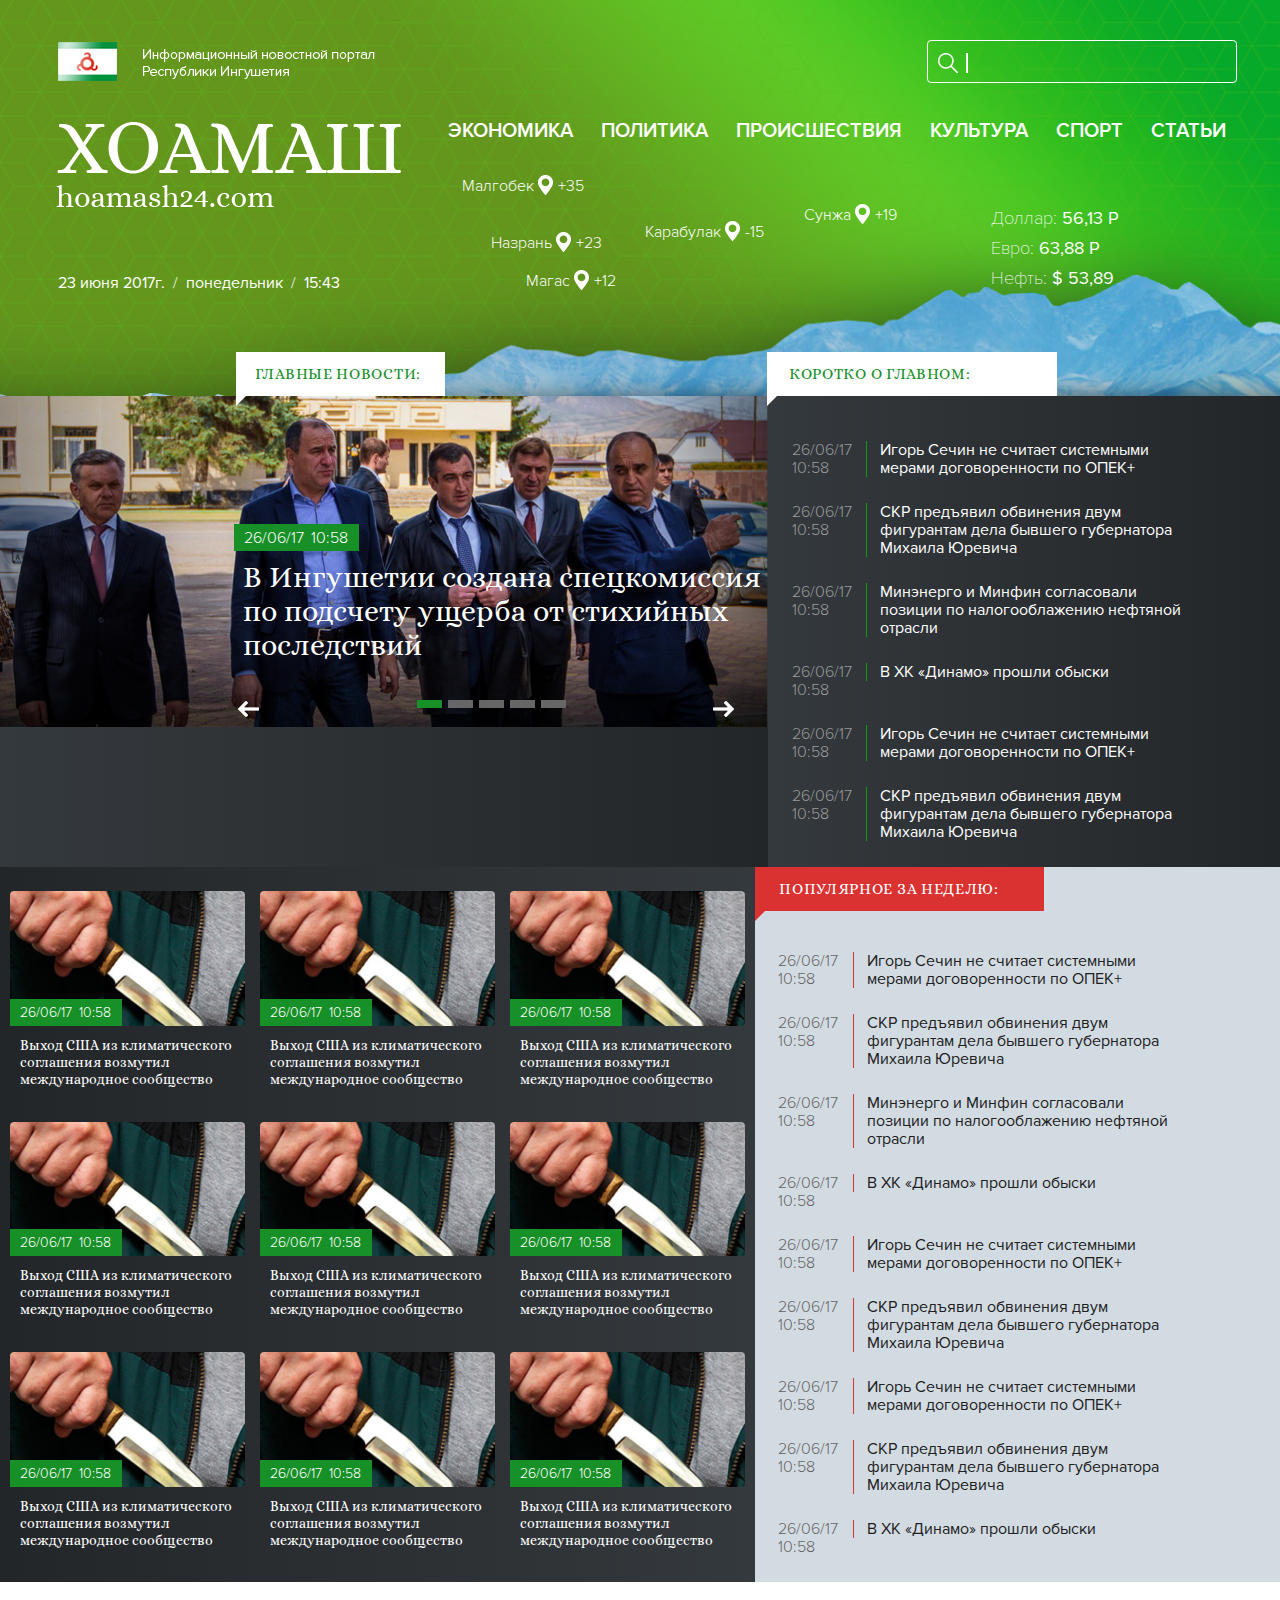
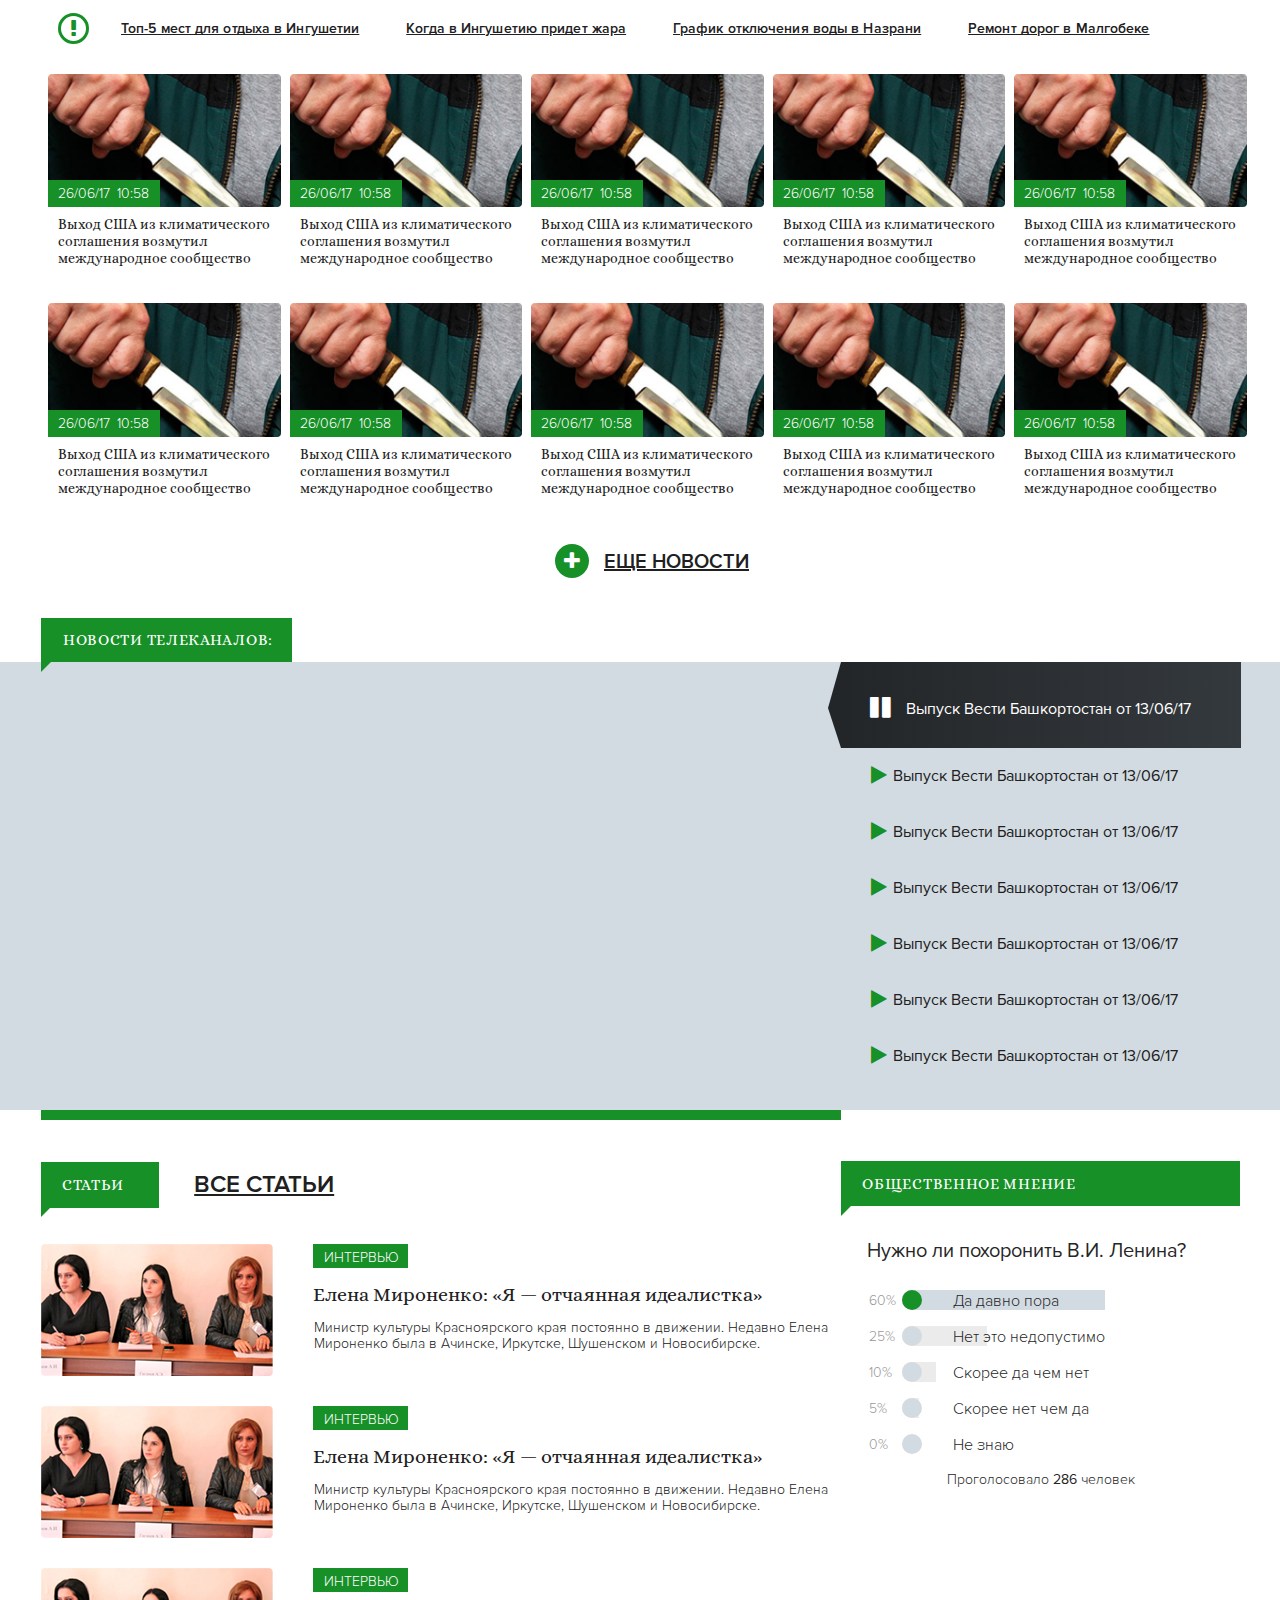
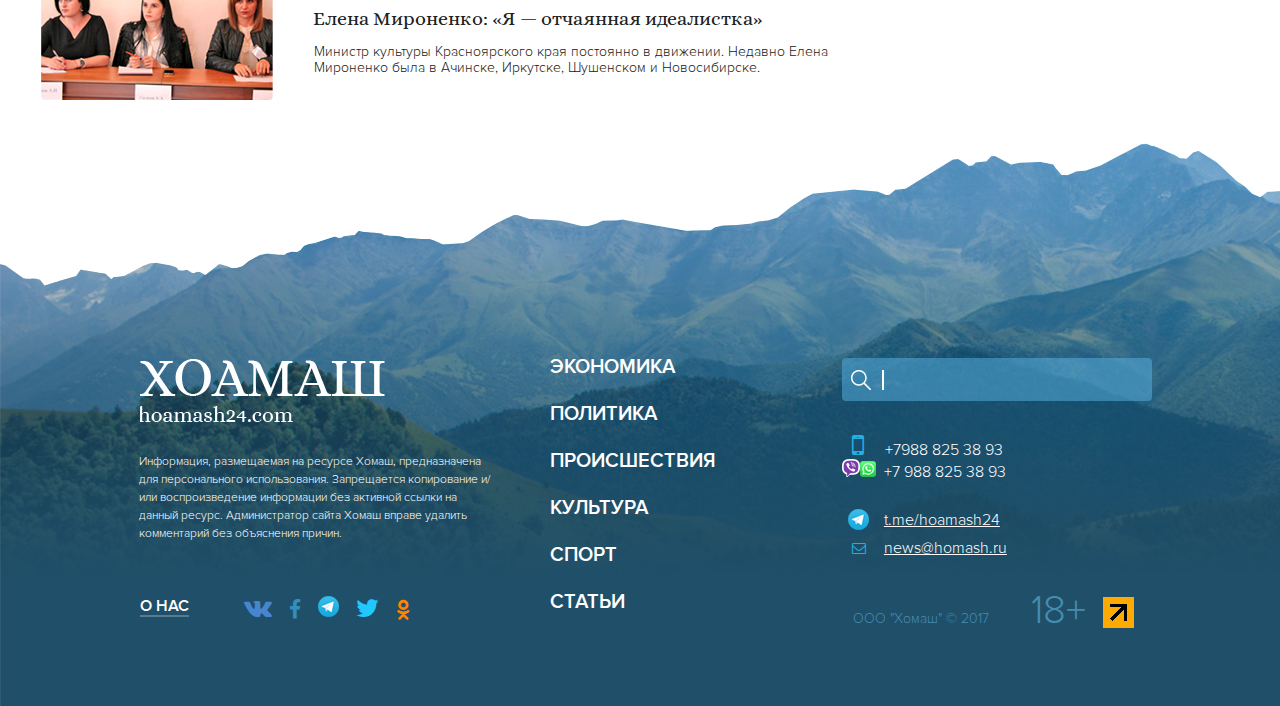
==== commit 86917870: "asdf" ====
--- a/news/public_html/index.html
+++ b/news/public_html/index.html
@@ -21,7 +21,7 @@
                     <div class="header-main">
                         <div class="header-main-info">
                             <a href="#" class="logo">
-                                <img src="images/logo-alt-2.png"  alt=""/>
+                                <img src="images/logo-alt-2.png" width="360" height="176"  alt=""/>
                             </a>
                             <time class="time-date" id="date">
                                 <span>23 июня 2017г.</span>/
--- a/news/public_html/css/style.css
+++ b/news/public_html/css/style.css
@@ -1 +1 @@
-dt:before{content:"";display:block}dd,dt{display:inline}.transition{-webkit-transition:background-color .5s ease;transition:background-color .5s ease}body{background:#fff}header{background:url(../images/header-bg.png) 0 0/cover no-repeat}header .header{margin:0 auto;padding:0 10px;max-width:1200px}header .header .header-main{display:inline-flex;display:-webkit-inline-flex;padding:30px 0 103px;width:100%;justify-content:space-between;-webkit-justify-content:space-between}header .header .header-main .header-main-info .logo{display:block;margin:11px 0 57px 16px}header .header .header-main .header-main-info .logo img{width:100%;height:100%;display:block}header .header .header-main .header-main-info .time-date{font-family:'Proxima Nova Light';font-size:16px;color:#fff;padding:0 0 0 18px}header .header .header-main .header-main-info .time-date span{font-family:'Proxima Nova Regular';padding:0 8px 0 4px}header .header .header-main .header-main-info .time-date span:first-child{padding-left:0}header .header .header-main .right-side{display:flex;align-items:flex-end;flex-direction:column}header .header .header-main .right-side form{border:1px solid #fff;border-radius:4px;width:299px;padding:12px 0 9px 9px;margin:10px 3px 26px 0}header .header .header-main .right-side form input[type=search]{border:none;background:0 0;color:#fff;height:20px;border-left:2px solid #fff;margin:0 0 0 4px;width:255px}header .header .header-main .navigation-header{justify-content:space-between;-webkit-justify-content:space-between;display:-webkit-flex;margin:0 0 18px}header .header .header-main .navigation-header a{font-family:'Proxima Nova Semibold';font-size:20px;color:#fff;text-transform:uppercase;padding:13px 12px 12px;margin:0 2px}header .header .header-main .navigation-header a:after{position:absolute;left:0;bottom:-10px;border-left:0 solid transparent;border-right:10px solid transparent;border-top:10px solid transparent}header .header .header-main .navigation-header a:hover{background:#fff;color:#179028}header .header .header-main .navigation-header a:hover:after{border-top:10px solid #fff}@media (max-width:1024px){header .header .header-main .navigation-header a{font-size:16px}}header .header .header-main .header-today-news{display:-webkit-flex;display:flex;justify-content:space-between;-webkit-justify-content:space-between;width:100%}header .header .header-main .header-today-news dl{width:30.9%;font-size:18px;line-height:30px;color:#fff;padding-top:33px;padding-left:1px}header .header .header-main .header-today-news dl dd{font-family:'Proxima Nova Regular'}header .header .header-main .header-today-news dl dt{font-family:'Proxima Nova Thin'}header .header .header-main .header-today-news .weather-place{width:69%;position:relative}header .header .header-main .header-today-news .weather-place .weahter-town{font-family:'Proxima Nova Light';font-size:16px;color:#fff;position:absolute}header .header .header-main .header-today-news .weather-place .weahter-town i{margin:5px 5px -4px 3px}header .header .header-main .header-today-news .weather-place .weahter-town:nth-of-type(1){left:5.1%;top:0}header .header .header-main .header-today-news .weather-place .weahter-town:nth-of-type(2){left:10.2%;top:46%}header .header .header-main .header-today-news .weather-place .weahter-town:nth-of-type(3){top:77%;left:16.5%}header .header .header-main .header-today-news .weather-place .weahter-town:nth-of-type(4){left:38%;top:37%}header .header .header-main .header-today-news .weather-place .weahter-town:nth-of-type(5){left:66.6%;top:23.1%}footer{background:url(../images/mount2.png) 0 100% no-repeat}@media (max-width:800px){footer{padding:20px 10px 30px;background:url(../images/mount2.png) 0 100% no-repeat #214f67}}footer .footer{max-width:1030px;margin:0 auto;padding:215px 10px 66px;display:flex;display:-webkit-flex;justify-content:space-between;flex-wrap:wrap;-webkit-justify-content:space-between;-webkit-flex-wrap:wrap}@media (max-width:800px){footer .footer{padding:20px 0 0}}footer .footer>div:nth-of-type(1){width:36%}@media (max-width:800px){footer .footer>div:nth-of-type(1){width:100%}}footer .footer>div:nth-of-type(2){width:23%}@media (max-width:800px){footer .footer>div:nth-of-type(2){width:100%}}footer .footer>div:nth-of-type(3){width:30.4%}@media (max-width:800px){footer .footer>div:nth-of-type(3){width:100%}}footer .footer>div .logo-alt{display:block;margin:14px 0 24px 15px}@media (max-width:800px){footer .footer>div .logo-alt{margin:14px 0 24px}}footer .footer>div p{font-family:'Proxima Nova Light';color:#fffefe;font-size:12px;font-weight:300;line-height:18px;padding:0 0 49px 14px}@media (max-width:800px){footer .footer>div p{padding:14px 0 24px;font-size:14px;text-align:justify}}footer .footer>div .about_us{justify-content:space-between;display:-webkit-inline-flex;-webkit-justify-content:space-between;-webkit-align-items:center;padding:0 0 0 15px}@media (max-width:800px){footer .footer>div .about_us{padding:0;text-align:center;width:100%}}footer .footer>div .about_us .about-link{font-size:16px;text-transform:uppercase;color:#fff;font-family:'Proxima Nova Semibold';border-bottom:2px solid #577b8f;margin:0 54px 0 0}footer .footer>div .about_us .about-link:hover{color:#577b8f;border-bottom:2px solid transparent}footer .footer>div .about_us ul li{display:inline-block;margin:0 13px 0 0}footer .footer div .navigation-footer{padding:13px 0 0}footer .footer div .navigation-footer li{margin-bottom:28px}@media (max-width:800px){footer .footer div .navigation-footer li{text-align:center}}footer .footer div .navigation-footer li a{color:#fff;font-family:'Proxima Nova Semibold';font-size:20px;text-transform:uppercase}footer .footer div .navigation-footer li a:hover{text-decoration:underline}footer .footer div form{width:310px;height:43px;background-color:rgba(90,179,227,.5);border-radius:4px;margin:13px 0 30px;justify-content:flex-start;align-items:flex-start;display:-webkit-inline-flex;-webkit-justify-content:flex-start;-webkit-align-items:flex-start}@media (max-width:1024px){footer .footer div form{width:100%;max-width:320px}}@media (max-width:800px){footer .footer div form{max-width:100%}}footer .footer div form input[type=search]{background:0 0;border:none;color:#fff;height:20px;border-left:2px solid #fff;flex-grow:1;margin:12px 0 0 5px}footer .footer div form input[type=image]{margin:12px 6px 0 8px}footer .footer div .our-contacts{font-family:'Proxima Nova Light';color:#fffefe;font-size:16px;margin:0 0 40px}@media (max-width:800px){footer .footer div .our-contacts{text-align:center}}footer .footer div .our-contacts .phone .fa-mobile{font-size:28px;color:#22afe2;margin:0 17px 0 10px}footer .footer div .our-contacts .phone .icon-whatsapp{margin:0 8px 0 0}footer .footer div .our-contacts .email{color:#fffefe;text-decoration:underline;display:block;margin:0 0 0 10px}footer .footer div .our-contacts .email i{font-size:14px;color:#22afe2;margin:0 18px 0 0}footer .footer div .our-contacts .email.telegram{margin-top:17px;margin-left:6px;margin-bottom:10px}footer .footer div .our-contacts .email.telegram i{margin:11px 15px -5px 0}footer .footer div .rights{font-family:'Proxima Nova Light';color:#468cb0;padding:0 0 0 11px}@media (max-width:992px){footer .footer div .rights{flex-wrap:wrap;display:-webkit-flex;-webkit-flex-wrap:wrap}}footer .footer div .rights .rights-info{font-size:14px}@media (max-width:992px){footer .footer div .rights .rights-info{width:100%;text-align:center;order:3;margin:10px 0}}footer .footer div .rights .live-internet{margin:0 auto}footer .footer div .rights .age{font-size:40px;margin:11px 13px 0 3vw}@media (max-width:992px){footer .footer div .rights .age{width:100%;margin:10px 0;text-align:center}}.news-list ul li{font-size:16px;align-items:flex-start;display:-webkit-inline-flex;-webkit-align-items:flex-start;margin:0 0 26px}.news-list ul li time{padding:0 14px 0 0;font-family:'Proxima Nova Light'}.news-list ul li a{font-family:'Proxima Nova Regular';border-left:1px solid transparent;padding:0 99px 0 13px}.news-list ul li a:hover{text-decoration:underline}.lbl-date{padding:1px 11px 0 10px;height:26px;background-color:#179028;font-family:'Proxima Nova Light';font-size:14px;color:#fff;display:flex;justify-content:space-between;align-items:center}.lbl-date time:first-child{padding:0 7px 0 0}.lbl-theme{background:#179028;color:#fff;font-family:'Proxima Nova Light';font-size:14px;text-transform:uppercase;width:auto;max-width:73px;padding:5px 11px 1px}h3.title-rubrics{font-family:Alice;letter-spacing:.7px;font-weight:400;text-transform:uppercase;line-height:44px;background:#fff;color:#179028;padding:1px 0 0 21px;position:relative}@media (min-width:991px){h3.title-rubrics{font-size:1.2vw}}@media (max-width:991px){h3.title-rubrics{font-size:20px}}h3.title-rubrics.green-title{background:#179028;color:#fff}.h3.title-rubrics.red-title{color:#fff;background:#da3131}h3.green-title.corner:after{border-left:0 solid transparent;border-right:10px solid transparent;border-top:10px solid #179028;left:0;position:absolute}h3.white-title.corner:after{border-left:0 solid transparent;border-right:10px solid transparent;border-top:10px solid #fff;left:0;bottom:-10px;position:absolute;z-index:10000000}h3.red-title.corner:after{border-left:0 solid transparent;border-right:10px solid transparent;border-top:10px solid #da3131;left:0;bottom:-10px;position:absolute;z-index:10000000}.btn{display:flex;align-items:center;justify-content:center}.btn-more{color:#fff;background:#179028;width:34px;height:34px;border-radius:50%;font-size:20px;font-weight:700}.btn-more .text{text-decoration:underline}.btn-more.btn-less{background:#999}.list-social{padding:3px 0 0 1px}.list-social li{display:inline-block;margin:0 15px 0 0}.list-social .vk i{font-size:26px;color:#4786ce}.list-social .fb i{color:#328ebf;font-size:21px}.list-social .twitter i{color:#21c8ff;font-size:25px}.list-social .ok i{color:#ff8400;font-size:20px}.article-news figure{position:relative}.article-news figure .lbl-date{position:absolute;bottom:0;left:0}.article-news figure img{width:100%;height:100%;display:block}.article-news .news-title{font-family:Alice;font-size:14px;font-weight:400;padding:9px 0 0 10px;line-height:17px}@media (max-width:768px){.article-news .news-title{padding:10px 0 0}}.all-articles{width:65.6%;padding:0 0 0 11px}.all-articles .top-articles{display:flex;padding:42px 0 36px}.all-articles .top-articles a{color:#202020;font-family:Proxima Nova Semibold;font-size:24px;font-weight:700;text-decoration:underline;text-transform:uppercase;margin:14px 35px}.all-articles .article-news{display:flex;padding:0 0 30px}.all-articles .article-news figure{width:232px;flex-shrink:0;margin:0 40px 0 0}.all-articles .article-news .article-info{padding:0}.all-articles .article-news .article-info .lbl-theme{margin:0 0 18px}.all-articles .article-news .article-info h5{padding:0}.all-articles .article-news .article-info h5 a{color:#202020;font-family:Alice;font-size:20px;font-weight:400}.all-articles .article-news .article-info p{color:#202020;font-family:Proxima Nova Light;font-size:14px;font-weight:300;line-height:16px;padding:15px 0 0 1px}.page-template-home .content .news-main{display:flex}@media (max-width:991px){.page-template-home .content .news-main{flex-direction:column}}.page-template-home .content .news-main .news-list{position:relative;width:39.4%;background-image:linear-gradient(to left,#232629 0,#34393d 100%)}@media (max-width:1600px){.page-template-home .content .news-main .news-list{width:40%}}@media (max-width:991px){.page-template-home .content .news-main .news-list{width:100%}}.page-template-home .content .news-main .news-list .title-rubrics{position:absolute;top:-44px;left:-1px;padding:0 22px;width:48%}.page-template-home .content .news-main .news-list ul{max-width:65%;padding:45px 0 0 24px}@media (max-width:1600px){.page-template-home .content .news-main .news-list ul{max-width:100%}}.page-template-home .content .news-main .news-list ul li time{color:#999}.page-template-home .content .news-main .news-list ul li a{color:#fff;border-left:1px solid #109a0d}.page-template-home .content .news-main .slider-news{width:61.5%;background-image:linear-gradient(to left,#232629 0,#34393d 100%);position:relative}@media (max-width:1600px){.page-template-home .content .news-main .slider-news{width:60%}}@media (max-width:991px){.page-template-home .content .news-main .slider-news{width:100%}}.page-template-home .content .news-main .slider-news .title-rubrics{position:absolute;top:-44px;left:30.7%;padding:0 24px 0 19px}.page-template-home .content .news-main .slider-news .description{position:absolute;bottom:65px;z-index:100000;left:31.6%}.page-template-home .content .news-main .slider-news .description .lbl-date{width:104px;height:26px;font-size:16px;margin:0 0 9px -9px}.page-template-home .content .news-main .slider-news .description a{color:#fff;font-family:Alice;font-size:30px;font-weight:400;line-height:34px}.page-template-home .content .news-popular{display:flex}@media (max-width:991px){.page-template-home .content .news-popular{flex-direction:column}}.page-template-home .content .news-popular .gallery-news-wrap{width:61.5%;background-image:linear-gradient(to right,#232629 0,#34393d 100%);display:flex;justify-content:flex-end}@media (max-width:1600px){.page-template-home .content .news-popular .gallery-news-wrap{width:60%}}@media (max-width:991px){.page-template-home .content .news-popular .gallery-news-wrap{width:100%}}.page-template-home .content .news-popular .gallery-news-wrap .gallery-news{width:66.2%;display:flex;justify-content:space-between;flex-wrap:wrap;padding-right:33px;padding-top:34px;padding-bottom:5px}@media (max-width:1600px){.page-template-home .content .news-popular .gallery-news-wrap .gallery-news{width:100%;padding:24px 10px 0}}.page-template-home .content .news-popular .gallery-news-wrap .gallery-news .article-news{width:32.5%;margin:0 0 28px}@media (max-width:1600px){.page-template-home .content .news-popular .gallery-news-wrap .gallery-news .article-news{width:32%}}@media (max-width:1024px){.page-template-home .content .news-popular .gallery-news-wrap .gallery-news .article-news{width:49%}}@media (max-width:991px){.page-template-home .content .news-popular .gallery-news-wrap .gallery-news .article-news{width:32%}}.page-template-home .content .news-popular .gallery-news-wrap .gallery-news .article-news .news-title{padding:11px 0 0 10px}.page-template-home .content .news-popular .gallery-news-wrap .gallery-news .article-news .news-title a{color:#fff}.page-template-home .content .news-popular .gallery-news-wrap .gallery-news .article-news .news-title a:hover{text-decoration:underline}.page-template-home .content .news-popular .news-list{width:39.4%;background-color:#d3dbe2}@media (max-width:1600px){.page-template-home .content .news-popular .news-list{width:41.7%}}@media (max-width:992px){.page-template-home .content .news-popular .news-list{width:100%}}.page-template-home .content .news-popular .news-list .title-rubrics{background:#da3131;color:#fff;max-width:50.4%;padding:0 0 0 24px}.page-template-home .content .news-popular .news-list ul{padding:41px 0 0 23px;max-width:65%}@media (max-width:1600px){.page-template-home .content .news-popular .news-list ul{max-width:100%}}.page-template-home .content .news-popular .news-list ul li time{color:#666;padding:0 15px 0 0}.page-template-home .content .news-popular .news-list ul li a{color:#202020;border-left:1px solid #da3131}.page-template-home .content .news-more{background:#fff;max-width:1220px;padding:0 10px;margin:0 auto}.page-template-home .content .news-more .warning-info{display:flex;padding:29px 0}.page-template-home .content .news-more .warning-info .lbl-warning{width:25px;height:25px;border-radius:50%;border:3px solid #179028;display:flex;justify-content:center;align-items:center;margin:3px 32px 0 21px}.page-template-home .content .news-more .warning-info .lbl-warning i{color:#179028;font-size:20px}.page-template-home .content .news-more .warning-info ul{padding:9px 0 0}.page-template-home .content .news-more .warning-info ul li{display:inline-block;margin:0 43px 0 0}.page-template-home .content .news-more .warning-info ul li a{font-family:'Proxima Nova Semibold';text-decoration:underline;font-size:14px;color:#202020;letter-spacing:.1px}.page-template-home .content .news-more .warning-info ul li a:hover{text-decoration:none}.page-template-home .content .news-more .gallery-news{display:flex;justify-content:space-between;flex-wrap:wrap;padding:0 10px 84px 11px}.page-template-home .content .news-more .gallery-news .article-news{width:19.4%;margin:0 0 36px}.page-template-home .content .news-more .gallery-news .article-news .news-title a{color:#202020;font-size:14px}.page-template-home .content .news-more .gallery-news .button-wrap{width:100%;justify-content:center;display:flex}.page-template-home .content .news-more .gallery-news .button-wrap a{display:flex;color:#202020;font-family:Proxima Nova Semibold;font-size:20px;font-weight:700;padding:11px 0 0 9px}.page-template-home .content .news-more .gallery-news .button-wrap a .text{text-transform:uppercase;text-decoration:underline;padding:9px 0 0 11px}.page-template-home .content .news-more .gallery-news .button-wrap a .btn-more{display:flex;align-items:center;justify-content:center;margin:0 4px 0 0}.page-template-home .content .tw-news{background-color:#d3dbe2}.page-template-home .content .tw-news>div{margin:0 auto;max-width:1220px;padding:0 10px;display:flex}.page-template-home .content .tw-news>div .video-container{width:65.6%;padding:0 0 0 11px;position:relative}.page-template-home .content .tw-news>div .video-container .title-rubrics{position:absolute;left:11px;top:-44px;padding:0 19px 0 22px;z-index:100}.page-template-home .content .tw-news>div .video-container .video-wrap{padding-top:51.2%;position:relative;padding-bottom:39px}.page-template-home .content .tw-news>div .video-container .video-wrap iframe{position:absolute;top:0;left:0;width:100%;height:100%}.page-template-home .content .tw-news>div .playlist{width:32.8%}.page-template-home .content .tw-news>div .playlist .news-video{display:flex;height:56px;align-items:center;padding:0 0 0 24px}.page-template-home .content .tw-news>div .playlist .news-video .pause{display:none;background:0 0;border:none;color:#fff}.page-template-home .content .tw-news>div .playlist .news-video .play{background:0 0;border:none;color:#179028;font-size:20px}.page-template-home .content .tw-news>div .playlist .news-video h5{color:#202020;font-family:Proxima Nova Regular;font-size:16px;font-weight:400}.page-template-home .content .tw-news>div .playlist .news-video.news-video-playing{background-image:linear-gradient(to right,#232629 0,#34393d 100%);padding:0 0 0 23px;height:86px;position:relative}.page-template-home .content .tw-news>div .playlist .news-video.news-video-playing:before{display:block;position:absolute;width:13px;height:86px;content:"";background:url(../images/player-before.png);top:0;left:-13px}.page-template-home .content .tw-news>div .playlist .news-video.news-video-playing .play{display:none}.page-template-home .content .tw-news>div .playlist .news-video.news-video-playing .pause{display:block;font-size:24px;margin:6px 9px 0 0}.page-template-home .content .tw-news>div .playlist .news-video.news-video-playing h5{color:#fff;padding:8px 0 0}.page-template-home .content .articles{max-width:1220px;padding:0 10px;margin:0 auto;display:flex}.page-template-home .content .articles .title-rubrics{color:#fff;background:#179028;padding-right:35px}.page-template-home .content .articles .all-articles{width:65.6%;padding:0 0 0 11px}.page-template-home .content .articles .all-articles .top-articles{display:flex;border-top:10px solid #179028;padding:42px 0 36px}.page-template-home .content .articles .all-articles .top-articles a{color:#202020;font-family:Proxima Nova Semibold;font-size:24px;font-weight:700;text-decoration:underline;text-transform:uppercase;margin:14px 35px}.page-template-home .content .articles .all-articles .article-news{display:flex;padding:0 0 30px;align-items:flex-start}.page-template-home .content .articles .all-articles .article-news figure{margin:0 40px 0 0}.page-template-home .content .articles .all-articles .article-news .article-info{padding:0}.page-template-home .content .articles .all-articles .article-news .article-info .lbl-theme{margin:0 0 18px}.page-template-home .content .articles .all-articles .article-news .article-info h5{padding:0}.page-template-home .content .articles .all-articles .article-news .article-info p{padding:15px 0 0 1px}.page-template-home .content .articles .people-opinion{width:32.7%;padding:51px 0 0}.page-template-home .content .articles .people-opinion .questions{color:#262626;font-family:Proxima Nova Regular;font-size:20px;padding:36px 0 23px 26px}.page-template-home .content .articles .people-opinion .results{padding:0 0 0 28px}.page-template-home .content .articles .people-opinion .results>div{display:flex}.page-template-home .content .articles .people-opinion .results>div .result-quantity{color:#999;font-family:Proxima Nova Light;font-size:14px;line-height:36px;margin:0 6px 0 0;min-width:27px}.page-template-home .content .articles .people-opinion .results>div .container{width:100%;color:#262626;font-family:Proxima Nova Light;line-height:36px;font-size:16px;position:relative;margin:7px 0 0}.page-template-home .content .articles .people-opinion .results>div .container:before{width:20px;height:20px;background-color:#d3dbe2;content:"";display:block;position:absolute;left:0;top:0;border-radius:50%}.page-template-home .content .articles .people-opinion .results>div .container .text{position:absolute;left:15%;line-height:22px}.page-template-home .content .articles .people-opinion .results>div .container .skills{height:20px;background-color:#ebebeb;border-radius:9px 0 0 10px}.page-template-home .content .articles .people-opinion .results>div:nth-last-of-type(5) .skills{width:60%}.page-template-home .content .articles .people-opinion .results>div:nth-last-of-type(4) .skills{width:25%}.page-template-home .content .articles .people-opinion .results>div:nth-last-of-type(3) .skills{width:10%}.page-template-home .content .articles .people-opinion .results>div:nth-last-of-type(2) .skills{width:5%}.page-template-home .content .articles .people-opinion .results>div:nth-last-of-type(1) .skills{width:0}.page-template-home .content .articles .people-opinion .results div.most-result .container:before{background:#179028}.page-template-home .content .articles .people-opinion .results div.most-result .container .skills{background-color:#d3dbe2}.page-template-home .content .articles .people-opinion .total{text-align:center;padding:8px 0 0;font-size:14px;color:#262626;font-family:Proxima Nova Light}.page-template-home .content .articles .people-opinion .total span{font-family:Proxima Nova Regular}.page-template-search .content .search-gallery{max-width:1220px;padding:0 10px;margin:0 auto}.page-template-search .content .search-gallery .search-bar{padding:44px 0 47px 19px}@media (max-width:768px){.page-template-search .content .search-gallery .search-bar{padding-left:0}}.page-template-search .content .search-gallery .search-bar h4{font-family:Alice;font-weight:400;text-transform:uppercase;color:#202020;font-size:24px;padding:0 0 42px}.page-template-search .content .search-gallery .search-bar h4 span{font-family:Proxima Nova Bold;font-weight:700;text-transform:none;padding:0 0 0 5px}@media (max-width:600px){.page-template-search .content .search-gallery .search-bar h4 span{padding:10px 0 0;display:block}}.page-template-search .content .search-gallery .search-bar form{display:flex}@media (max-width:1200px){.page-template-search .content .search-gallery .search-bar form{flex-direction:column}}.page-template-search .content .search-gallery .search-bar form .inputs{border:1px solid #202020;border-radius:4px;height:41px;width:65.7%;display:flex;align-items:flex-start}@media (max-width:1200px){.page-template-search .content .search-gallery .search-bar form .inputs{width:100%}}.page-template-search .content .search-gallery .search-bar form .inputs input[type=search]{font-family:Proxima Nova Light;font-size:20px;background:0 0;font-style:italic;border:none;border-left:2px solid #202020;margin:10px 0 0;padding:0 17px;flex-grow:1}@media (max-width:600px){.page-template-search .content .search-gallery .search-bar form .inputs input[type=search]{font-size:16px}}.page-template-search .content .search-gallery .search-bar form .inputs input[type=search]::-webkit-input-placeholder{color:#202020}.page-template-search .content .search-gallery .search-bar form .inputs input[type=search]::-moz-placeholder{color:#202020}.page-template-search .content .search-gallery .search-bar form .inputs input[type=search]:-ms-input-placeholder{color:#202020}.page-template-search .content .search-gallery .search-bar form .inputs input[type=search]:-moz-placeholder{color:#202020}.page-template-search .content .search-gallery .search-bar form .inputs input[type=image]{margin:12px 10px 9px}.page-template-search .content .search-gallery .search-bar form .filters{color:#202020;font-size:20px;font-family:Proxima Nova Light;padding:8px 0 0 21px}@media (max-width:1200px){.page-template-search .content .search-gallery .search-bar form .filters{padding-left:0}}@media (max-width:768px){.page-template-search .content .search-gallery .search-bar form .filters{font-size:16px}}.page-template-search .content .search-gallery .search-bar form .filters .date{font-family:Proxima Nova Bold;text-decoration:underline;padding:0 10px 0 6px}.page-template-search .content .search-gallery .search-bar form .filters .popular{font-family:Proxima Nova Regular;text-decoration:underline;padding:0 0 0 15px}@media (max-width:480px){.page-template-search .content .search-gallery .search-bar form .filters .popular{padding:0 0 0 10px}}.page-template-search .content .search-gallery .search-bar form .filters i{margin:4px 0 -4px}.page-template-search .content .search-gallery .searched{font-family:Alice;font-weight:400;color:#202020;font-size:24px;text-transform:uppercase;padding:0 0 43px 19px}@media (max-width:768px){.page-template-search .content .search-gallery .searched{font-size:21px;padding:0 0 20px}}.page-template-search .content .search-gallery .searched .quantity{font-family:Proxima Nova Bold;padding:0 6px 0 5px}.page-template-search .content .search-gallery .searched .materials{font-family:Proxima Nova Light}.page-template-search .content .search-gallery .gallery-news{display:flex;justify-content:space-between;flex-wrap:wrap;padding:0 10px 54px 11px}@media (max-width:768px){.page-template-search .content .search-gallery .gallery-news{padding:0 0 20px}}.page-template-search .content .search-gallery .gallery-news .article-news{width:19.4%;margin:0 0 32px}@media (max-width:992px){.page-template-search .content .search-gallery .gallery-news .article-news{width:24%}}@media (max-width:768px){.page-template-search .content .search-gallery .gallery-news .article-news{width:49%}}@media (max-width:480px){.page-template-search .content .search-gallery .gallery-news .article-news{width:100%}}@media (max-width:768px){.page-template-search .content .search-gallery .gallery-news .article-news .news-title{padding-left:0}}.page-template-search .content .search-gallery .gallery-news .article-news .news-title a{color:#202020;font-size:14px}.page-template-search .content .search-gallery .gallery-news .button-wrap{width:100%;justify-content:center;display:flex}.page-template-search .content .search-gallery .gallery-news .button-wrap a{display:flex;color:#202020;font-family:Proxima Nova Semibold;font-size:20px;font-weight:700;padding:11px 0 0 9px}@media (max-width:768px){.page-template-search .content .search-gallery .gallery-news .button-wrap a{padding:11px 0 0}}.page-template-search .content .search-gallery .gallery-news .button-wrap a .text{text-transform:uppercase;text-decoration:underline;padding:9px 0 0 11px}.page-template-search .content .search-gallery .gallery-news .button-wrap a .btn-more{display:flex;align-items:center;justify-content:center;margin:0 4px 0 0}.page-template-about .content .map img{width:100%;height:100%;display:block}.page-template-about .content .contact-information{border-top:10px solid #179028;max-width:1200px;margin:0 auto;padding:36px 0 57px}@media (max-width:1200px){.page-template-about .content .contact-information{padding:30px 10px}}.page-template-about .content .contact-information .top-info{display:flex;justify-content:space-between;font-family:Proxima Nova Light;font-size:16px;padding:0 0 34px;color:#202020}@media (max-width:1200px){.page-template-about .content .contact-information .top-info{flex-wrap:wrap}}.page-template-about .content .contact-information .top-info .logo{color:#202020;font-family:Alice;font-size:70px;text-transform:uppercase;padding:13px 0 0 11px}@media (max-width:1200px){.page-template-about .content .contact-information .top-info .logo{width:100%;text-align:center;padding:0}}@media (max-width:640px){.page-template-about .content .contact-information .top-info .logo{font-size:60px}}.page-template-about .content .contact-information .top-info .logo span{font-size:27px;display:block;margin:27px 0 0;text-transform:none}.page-template-about .content .contact-information .top-info h5{font-family:Alice;font-size:18px;font-weight:400;line-height:30px;text-transform:uppercase}.page-template-about .content .contact-information .top-info .call_us{width:44%;padding:15px 0 0 6px}@media (max-width:1200px){.page-template-about .content .contact-information .top-info .call_us{width:100%}}.page-template-about .content .contact-information .top-info .call_us>div{display:flex;align-items:flex-start;padding:2px 0 0 1px}@media (max-width:1200px){.page-template-about .content .contact-information .top-info .call_us>div{padding:0}}@media (max-width:640px){.page-template-about .content .contact-information .top-info .call_us>div{flex-direction:column}}.page-template-about .content .contact-information .top-info .call_us>div .town-contact{padding:0 9px 0 0}.page-template-about .content .contact-information .top-info .call_us>div .town-contact i{margin:5px 11px -4px 0}.page-template-about .content .contact-information .top-info .call_us>div .links a{display:block;color:#202020;margin:0 0 5px}.page-template-about .content .contact-information .top-info .call_us>div .links a .fa-envelope-o{color:#179028;font-size:15px;margin:6px 12px 0 2px}.page-template-about .content .contact-information .top-info .call_us>div .links a .icon-telegram{margin:5px 9px -5px 0}.page-template-about .content .contact-information .top-info .call_us>div .phones{padding:0 24px 0 0}.page-template-about .content .contact-information .top-info .call_us>div .phones .fa-mobile{color:#179028;font-size:28px;margin:0 14px -1px}.page-template-about .content .contact-information .top-info .call_us>div .phones .viber-whatsapp{margin:0}.page-template-about .content .contact-information .top-info .call_us>div .phones .viber-whatsapp i{margin:3px 1px -3px}.page-template-about .content .contact-information .top-info .call_us>div .phones .viber-whatsapp .icon-whatsapp{margin:6px 10px 0 0}.page-template-about .content .contact-information .top-info .follow-us{width:16.8%;padding:15px 0 0}@media (max-width:1200px){.page-template-about .content .contact-information .top-info .follow-us{width:100%;padding:20px 0 0}}@media (max-width:768px){.page-template-about .content .contact-information .top-info .follow-us{width:100%}}.page-template-about .content .contact-information .top-info .follow-us .list-social{padding:3px 0 0 1px}.page-template-about .content .contact-information .top-info .follow-us .list-social li{display:inline-block;margin:0 15px 0 0}.page-template-about .content .contact-information p{font-family:Proxima Nova Light;font-size:14px;font-weight:300;line-height:21px;color:#202020;padding:0 0 20px 11px}.page-template-about .content .contact-information p::first-line{padding-left:22px;-webkit-box-decoration-break:clone;box-decoration-break:clone}@media (max-width:768px){.page-template-about .content .contact-information p{text-align:justify;padding-left:0!important}}.page-template-about .content .contact-information form{display:flex;flex-wrap:wrap;justify-content:space-between;align-items:flex-start;padding:44px 8px 0 10px}@media (max-width:992px){.page-template-about .content .contact-information form{padding:30px 0 0}}.page-template-about .content .contact-information form h3{color:#202020;font-family:Alice;font-size:24px;font-weight:400;text-transform:uppercase;width:100%;padding:0 0 42px 10px}@media (max-width:640px){.page-template-about .content .contact-information form h3{font-size:17px;padding:0 0 15px}}.page-template-about .content .contact-information form .form-wrap{display:flex;justify-content:space-between;align-items:flex-start;width:100%}@media (max-width:992px){.page-template-about .content .contact-information form .form-wrap{flex-direction:column}}.page-template-about .content .contact-information form .form-wrap div{font-family:Proxima Nova Light;font-size:16px;position:relative}.page-template-about .content .contact-information form .form-wrap div:nth-of-type(1){width:25.5%}@media (max-width:992px){.page-template-about .content .contact-information form .form-wrap div:nth-of-type(1){width:100%}}.page-template-about .content .contact-information form .form-wrap div:nth-of-type(2){border:1px solid #202020;border-radius:4px;display:flex;display:-webkit-flex;justify-content:space-between;-webkit-justify-content:space-between;width:73.4%}@media (max-width:992px){.page-template-about .content .contact-information form .form-wrap div:nth-of-type(2){width:100%}}.page-template-about .content .contact-information form .form-wrap div:nth-of-type(2) textarea{background:#fff}.page-template-about .content .contact-information form .form-wrap div input,.page-template-about .content .contact-information form .form-wrap div textarea{font-family:Proxima Nova Light;font-size:16px}.page-template-about .content .contact-information form .form-wrap div input::-webkit-input-placeholder,.page-template-about .content .contact-information form .form-wrap div textarea::-webkit-input-placeholder{color:#333}.page-template-about .content .contact-information form .form-wrap div input::-moz-placeholder,.page-template-about .content .contact-information form .form-wrap div textarea::-moz-placeholder{color:#333}.page-template-about .content .contact-information form .form-wrap div input:-ms-input-placeholder,.page-template-about .content .contact-information form .form-wrap div textarea:-ms-input-placeholder{color:#333}.page-template-about .content .contact-information form .form-wrap div input:-moz-placeholder,.page-template-about .content .contact-information form .form-wrap div textarea:-moz-placeholder{color:#333}.page-template-about .content .contact-information form .form-wrap div input{display:block;height:49px;margin:0 0 11px;padding:0 15px 0 19px;border:1px solid #202020;border-radius:4px;color:#333;background:#fff;width:88%}@media (max-width:992px){.page-template-about .content .contact-information form .form-wrap div input{max-width:320px}}.page-template-about .content .contact-information form .form-wrap div textarea{height:92px;flex-grow:1;resize:none;padding:5px 0 3px 15px;border:none;border-right:1px solid #202020;border-radius:4px 0 0 4px;margin:5px 0 6px}.page-template-about .content .contact-information form .form-wrap div button{width:105px;height:99px;background:url(../images/reply.png) 46% 61% no-repeat;border:none;padding:10px 0 0}.page-template-rubric .content{max-width:1200px;margin:0 auto}@media (max-width:1280px){.page-template-rubric .content{padding:0 10px}}.page-template-rubric .content .rubric-gallery .breadcrumbs{background:#179028;margin:35px 0 0;padding:13px 0 10px 19px}.page-template-rubric .content .rubric-gallery .breadcrumbs:after{position:absolute;left:0;bottom:-10px;border-left:0 solid transparent;border-right:10px solid transparent;border-top:10px solid #179028;z-index:1000}.page-template-rubric .content .rubric-gallery .breadcrumbs ul li{color:#fff;font-family:Alice;font-size:24px;font-weight:400;text-transform:uppercase;display:inline-block}@media (max-width:768px){.page-template-rubric .content .rubric-gallery .breadcrumbs ul li{font-size:20px}}.page-template-rubric .content .rubric-gallery .breadcrumbs ul li a{color:#fff}.page-template-rubric .content .rubric-gallery .breadcrumbs ul li a i{margin:0 11px}.page-template-rubric .content .rubric-gallery .article-news-big figure{position:relative}.page-template-rubric .content .rubric-gallery .article-news-big figure .description-news{position:absolute;bottom:31px;display:flex;left:0}@media (max-width:768px){.page-template-rubric .content .rubric-gallery .article-news-big figure .description-news{flex-direction:column;bottom:5px}}.page-template-rubric .content .rubric-gallery .article-news-big figure .description-news i{margin:0 35px 0 36px;flex-shrink:0}@media (max-width:768px){.page-template-rubric .content .rubric-gallery .article-news-big figure .description-news i{margin:0 10px 10px}}.page-template-rubric .content .rubric-gallery .article-news-big figure .description-news h4{color:#fefefe;font-family:Alice;font-size:30px;font-weight:400;line-height:35px;padding:9px 0 0 10px}@media (max-width:992px){.page-template-rubric .content .rubric-gallery .article-news-big figure .description-news h4{font-size:24px;line-height:28px}}@media (max-width:768px){.page-template-rubric .content .rubric-gallery .article-news-big figure .description-news h4{font-size:18px}}.page-template-rubric .content .rubric-gallery .article-news-big figure .description-news .lbl-date{position:static;max-width:105px;font-size:16px;height:25px}.page-template-rubric .content .rubric-gallery .gallery-two-col{display:flex;padding:11px 0 0;justify-content:space-between}@media (max-width:768px){.page-template-rubric .content .rubric-gallery .gallery-two-col{flex-direction:column}}.page-template-rubric .content .rubric-gallery .gallery-two-col>div:nth-of-type(1){width:66.9%}@media (max-width:992px){.page-template-rubric .content .rubric-gallery .gallery-two-col>div:nth-of-type(1){width:49%}}@media (max-width:768px){.page-template-rubric .content .rubric-gallery .gallery-two-col>div:nth-of-type(1){width:100%;margin:0 0 12px}}.page-template-rubric .content .rubric-gallery .gallery-two-col>div:nth-of-type(1) .description-news{padding:5px 0 0 22px;bottom:21px}@media (max-width:768px){.page-template-rubric .content .rubric-gallery .gallery-two-col>div:nth-of-type(1) .description-news{bottom:5px}}@media (max-width:992px){.page-template-rubric .content .rubric-gallery .gallery-two-col>div:nth-of-type(1) .description-news h4{font-size:18px;line-height:28px}}@media (max-width:768px){.page-template-rubric .content .rubric-gallery .gallery-two-col>div:nth-of-type(1) .description-news h4{line-height:24px}}.page-template-rubric .content .rubric-gallery .gallery-two-col>div:nth-of-type(2){width:32.3%;flex-shrink:0}@media (max-width:992px){.page-template-rubric .content .rubric-gallery .gallery-two-col>div:nth-of-type(2){width:49%}}@media (max-width:768px){.page-template-rubric .content .rubric-gallery .gallery-two-col>div:nth-of-type(2){width:100%}}.page-template-rubric .content .rubric-gallery .gallery-two-col>div:nth-of-type(2) .article-news{margin:0 0 12px}.page-template-rubric .content .rubric-gallery .gallery-two-col>div:nth-of-type(2) .article-news .description-news{bottom:10px;padding:0 0 0 7px}.page-template-rubric .content .rubric-gallery .gallery-two-col>div:nth-of-type(2) .article-news .description-news .lbl-date{max-width:90px;font-size:14px}.page-template-rubric .content .rubric-gallery .gallery-two-col>div:nth-of-type(2) .article-news .description-news h4{font-size:18px;line-height:24px;padding:7px 0 0 8px}.page-template-rubric .content .gallery-news{display:flex;justify-content:space-between;flex-wrap:wrap;padding:33px 0 67px}@media (max-width:768px){.page-template-rubric .content .gallery-news{padding-top:0}}.page-template-rubric .content .gallery-news .article-news{width:19.49%;margin:0 0 34px}@media (max-width:992px){.page-template-rubric .content .gallery-news .article-news{width:24%}}@media (max-width:768px){.page-template-rubric .content .gallery-news .article-news{width:49%}}@media (max-width:480px){.page-template-rubric .content .gallery-news .article-news{width:100%;margin:0 0 12px}}.page-template-rubric .content .gallery-news .article-news .news-title a{color:#202020;font-size:14px}.page-template-rubric .content .gallery-news .button-wrap{width:100%;justify-content:center;display:flex}.page-template-rubric .content .gallery-news .button-wrap a{display:flex;color:#202020;font-family:Proxima Nova Semibold;font-size:20px;font-weight:700;padding:11px 0 0 9px}@media (max-width:768px){.page-template-rubric .content .gallery-news .button-wrap a{padding:11px 0 0}}.page-template-rubric .content .gallery-news .button-wrap a .text{text-transform:uppercase;text-decoration:underline;padding:9px 0 0 11px}.page-template-rubric .content .gallery-news .button-wrap a .btn-more{display:flex;align-items:center;justify-content:center;margin:0 4px 0 0}.page-template-article .content{max-width:1200px;margin:0 auto;padding:0 10px}.page-template-article .content .incidents{display:flex;padding:34px 0 0;align-items:start}.page-template-article .content .incidents .sidebar{width:21.8%;background:#d3dbe2;padding:49px 0 34px 40px}.page-template-article .content .incidents .sidebar h4{color:#202020;font-family:Proxima Nova Bold;font-size:24px;text-transform:uppercase;padding:0 0 36px 17px}.page-template-article .content .incidents .sidebar .lbl-wrap{display:flex;justify-content:flex-end}.page-template-article .content .incidents .sidebar .lbl-wrap .lbl-date{font-size:16px;color:#fefefe;height:44px;width:262px;padding:0 58px 0 18px}.page-template-article .content .incidents .sidebar .lbl-wrap .lbl-date time:nth-last-of-type(2){font-family:Proxima Nova Bold}.page-template-article .content .incidents .sidebar .lbl-wrap .lbl-date time:nth-last-of-type(1){font-family:Proxima Nova Regular}.page-template-article .content .incidents .sidebar .lbl-wrap .lbl-date.corner:after{border-left:10px solid transparent;border-right:0 solid transparent;border-top:10px solid #179028;bottom:-10px;position:absolute;right:0}.page-template-article .content .incidents .sidebar .tags a{font-family:Proxima Nova Light;color:#202020;font-size:14px}.page-template-article .content .incidents .sidebar .tags a:Hover{text-decoration:underline}.page-template-article .content .incidents .sidebar dl{color:#202020;font-size:14px;font-family:Proxima Nova Light;padding:28px 0 0 18px;line-height:27px}.page-template-article .content .incidents .sidebar dl dt{font-family:Proxima Nova Bold}.page-template-article .content .incidents .sidebar .tags{padding:12px 0 0 18px}.page-template-article .content .incidents #slider-div{width:78.2%}.page-template-article .content .incidents #slider-div .description{position:absolute;left:23px;bottom:40px}.page-template-article .content .incidents #slider-div .description a{color:#fefefe;font-family:Alice;font-size:30px;font-weight:400;line-height:36px}.page-template-article .content .incidents #slider-div .bx-wrapper .bx-controls-auto,.page-template-article .content .incidents #slider-div .bx-wrapper .bx-pager{bottom:-45px;left:0;background-color:#202020;padding-bottom:16px;padding-top:11px}.page-template-article .content .incidents #slider-div .bx-wrapper .bx-controls-direction a{bottom:-48px!important}.page-template-article .content .incidents #slider-div .bx-wrapper .bx-next{right:0}.page-template-article .content .incidents #slider-div .bx-wrapper .bx-prev{left:21px}.page-template-article .content .article-content{display:flex;justify-content:space-between;padding:0}@media (max-width:1100px){.page-template-article .content .article-content{flex-direction:column}}.page-template-article .content .article-content .sidebar{width:25%;background:#fff}@media (max-width:1100px){.page-template-article .content .article-content .sidebar{width:100%;padding:40px 0 0}}.page-template-article .content .article-content .sidebar .news-list{padding:30px 0 0 15px}.page-template-article .content .article-content .sidebar .news-list li{margin:0 0 20px}.page-template-article .content .article-content .sidebar .news-list li a{color:#666;font-family:Proxima Nova Regular;font-size:14px}.page-template-article .content .article-content .sidebar .news-list li a:Hover{text-decoration:underline}.page-template-article .content .article-content .sidebar .banner-place a{display:block;margin:71px 0 0 21px}.page-template-article .content .article-content .article-main{width:75%;padding:76px 0 0}@media (max-width:1100px){.page-template-article .content .article-content .article-main{width:100%;padding:40px 0 0}}.page-template-article .content .article-content .article-main p{color:#202020;font-size:16px;font-family:Proxima Nova Light;padding:0 0 24px 21px;line-height:24px}.page-template-article .content .article-content .article-main p .text-link{color:#179028;text-decoration:underline}.page-template-article .content .article-content .article-main .photo-article{padding:0 0 25px 20px}.page-template-article .content .article-content .article-main .photo-article figure{max-width:582px}.page-template-article .content .article-content .article-main .photo-article .photo-title{color:#202020;font-family:Proxima Nova Regular;font-size:14px;font-weight:300;line-height:24px;background-color:#ccc;padding:8px 0 7px 24px}.page-template-article .content .article-content .article-main .comment-block{padding:0 0 0 19px}.page-template-article .content .article-content .article-main .comment-block .comment-block-heading{display:flex;justify-content:space-between}.page-template-article .content .article-content .article-main .comment-block .comment-block-heading .visited-quantity{font-size:16px;font-family:Proxima Nova Light;color:#202020;padding:6px 30px 0 0}.page-template-article .content .article-content .article-main .comment-block .comment-block-heading .visited-quantity .fa-eye{font-size:20px;margin:1px 9px 0 0;color:#179028}.page-template-article .content .article-content .article-main .comment-block .comment-block-heading .social-wrap{display:flex;padding:9px 0 23px 2px}.page-template-article .content .article-content .article-main .comment-block .comment-block-heading .social-wrap .follow{color:#202020;font-family:Proxima Nova Bold;font-size:18px}.page-template-article .content .article-content .article-main .comment-block .comment-block-heading .social-wrap .list-social{margin:-7px 0 7px 32px}.page-template-article .content .article-content .article-main .comment-block .comment-block-heading .social-wrap .list-social .vk i{font-size:24px}.page-template-article .content .article-content .article-main .comment-block .comment-block-heading .social-wrap .list-social .fb i{font-size:22px}.page-template-article .content .article-content .article-main .comment-block .comment-block-heading .social-wrap .list-social .telegramm i{margin:3px 0 -2px -1px}.page-template-article .content .article-content .article-main .comment-block .comment-block-heading .social-wrap .list-social .icon-viber,.page-template-article .content .article-content .article-main .comment-block .comment-block-heading .social-wrap .list-social .icon-whatsapp{width:20px;height:20px;background-size:cover;margin:3px 0 -2px}.page-template-article .content .article-content .article-main .comments .comment-heading{display:flex;padding:0 0 33px}.page-template-article .content .article-content .article-main .comments .comment-heading h3{margin:0 23px 0 -18px;padding:1px 21px 0 25px;font-size:20px}.page-template-article .content .article-content .article-main .comments .comment-heading .comment-quantity{color:#202020;font-family:Proxima Nova Bold;font-size:18px;text-transform:uppercase;padding:15px 0 0 2px}.page-template-article .content .article-content .article-main .comments .comment{margin:0 0 27px}.page-template-article .content .article-content .article-main .comments .comment .comment-author{color:#262626;font-family:Proxima Nova Bold;font-size:18px;line-height:30px;padding:0 0 0 2px}.page-template-article .content .article-content .article-main .comments .comment .comment-author time{color:#666;font-family:Proxima Nova Regular;font-size:14px;line-height:30px;padding:0 0 0 11px}.page-template-article .content .article-content .article-main .comments .comment .comment-content{display:flex;align-items:flex-start}.page-template-article .content .article-content .article-main .comments .comment .comment-content p{font-family:'Proxima Nova Light';font-style:italic;color:#262626;font-size:16px;max-width:89%;padding:1px 0 0 3px}.page-template-article .content .article-content .article-main .comments .comment .comment-content .like{border:none;background:0 0;display:flex;color:#999;font-family:Proxima Nova Bold;font-size:16px;line-height:24px;margin:0 0 0 2px}.page-template-article .content .article-content .article-main .comments .comment .comment-content .like i{font-size:20px;color:#999;margin:4px 9px 0 0}.page-template-article .content .article-content .article-main .comments .comment .comment-content .like i:hover{color:#179028}.page-template-article .content .article-content .article-main .comments .button-wrap a{text-align:center;display:flex;justify-content:center;align-items:center}.page-template-article .content .article-content .article-main .comments .button-wrap a .btn-more{display:flex;align-items:center;justify-content:center;margin:4px 0 -3px 8px}.page-template-article .content .article-content .article-main .comments .button-wrap a .text{color:#202020;font-family:Proxima Nova Semibold;font-size:20px;font-weight:700;text-transform:uppercase;text-decoration:underline;margin:7px 23px 0 11px}.page-template-article .content .article-content .article-main .comments form{padding:40px 0 40px 1px}.page-template-article .content .article-content .article-main .comments form input{width:280px;height:49px;border:1px solid #202020;border-radius:4px;background:#fff;margin:0 0 13px;font-size:15px;padding:0 0 0 19px}.page-template-article .content .article-content .article-main .comments form div{position:relative}.page-template-article .content .article-content .article-main .comments form div textarea{background:#fff;border:1px solid #202020;border-radius:4px;color:#333;font-family:Proxima Nova Light;font-size:16px;width:85.6%;height:92px;padding:11px 90px 8px 16px;resize:none}.page-template-article .content .article-content .article-main .comments form div button{-moz-border-bottom-colors:none;-moz-border-left-colors:none;-moz-border-right-colors:none;-moz-border-top-colors:none;background:url(../images/reply.png) center center no-repeat rgba(0,0,0,0);border-color:currentcolor currentcolor currentcolor #202020;border-image:none;border-style:none none none solid;border-width:medium medium medium 1px;height:99px;position:absolute;right:0;top:6%;width:99px}.page-template-article .content .article-content .news-incidents h3{max-width:41%}.page-template-article .content .article-content .news-incidents .all-articles{width:100%;padding:37px 0 0 2px}.page-template-article .content .article-content .news-incidents .all-articles .article-news{align-items:flex-start}.page-template-article .content .article-content .news-incidents .all-articles .article-news .article-info .lbl-date{width:52px;height:23px}.page-template-article .content .article-content .news-incidents .all-articles .article-news .article-info h5{padding:16px 0 0 2px;line-height:21px}.page-template-article .content .article-content .news-incidents .all-articles .article-news .article-info p{padding:15px 0 0 2px;font-size:14px;line-height:16px}.corner{position:relative}.corner:after{width:0;height:0;border-left:5px solid transparent;border-right:5px solid transparent;border-top:10px solid transparent;display:block;content:""}.bx-wrapper .bx-prev{left:31%;background:url(../images/slider-arrow-left.png) no-repeat}.bx-wrapper .bx-next{right:24px;background:url(../images/arrow-right.png) no-repeat}+dt:before{content:"";display:block}dd,dt{display:inline}.transition{-webkit-transition:background-color .5s ease;transition:background-color .5s ease}body{background:#fff}header{background:url(../images/header-bg.png) 0 0/cover no-repeat}header .header{margin:0 auto;padding:0 10px;max-width:1200px}header .header .header-main{display:inline-flex;display:-webkit-inline-flex;padding:30px 0 103px;width:100%;justify-content:space-between;-webkit-justify-content:space-between}@media (max-width:1200px){header .header .header-main{flex-direction:column}}@media (max-width:1200px){header .header .header-main .header-main-info{flex-direction:column;display:flex;align-items:center}}header .header .header-main .header-main-info .logo{display:block;margin:11px 0 57px 16px}@media (max-width:1200px){header .header .header-main .header-main-info .logo{max-width:360px;max-height:176px;margin:0 0 15px}}header .header .header-main .header-main-info .logo img{width:100%;height:100%;display:block}header .header .header-main .header-main-info .time-date{font-family:'Proxima Nova Light';font-size:16px;color:#fff;padding:0 0 0 18px}@media (max-width:1200px){header .header .header-main .header-main-info .time-date{padding:0}}header .header .header-main .header-main-info .time-date span{font-family:'Proxima Nova Regular';padding:0 8px 0 4px}header .header .header-main .header-main-info .time-date span:first-child{padding-left:0}header .header .header-main .right-side{display:flex;align-items:flex-end;flex-direction:column}@media (max-width:1200px){header .header .header-main .right-side{align-items:center}}header .header .header-main .right-side form{border:1px solid #fff;border-radius:4px;width:299px;padding:12px 0 9px 9px;margin:10px 3px 26px 0}header .header .header-main .right-side form input[type=search]{border:none;background:0 0;color:#fff;height:20px;border-left:2px solid #fff;margin:0 0 0 4px;width:255px}header .header .header-main .navigation-header{justify-content:space-between;-webkit-justify-content:space-between;display:-webkit-flex;margin:0 0 18px}@media (max-width:768px){header .header .header-main .navigation-header{flex-direction:column;width:100%}}header .header .header-main .navigation-header a{font-family:'Proxima Nova Semibold';font-size:20px;color:#fff;text-transform:uppercase;padding:13px 12px 12px;margin:0 2px}@media (max-width:768px){header .header .header-main .navigation-header a{text-align:center}}header .header .header-main .navigation-header a:after{position:absolute;left:0;bottom:-10px;border-left:0 solid transparent;border-right:10px solid transparent;border-top:10px solid transparent}header .header .header-main .navigation-header a:hover{background:#fff;color:#179028}header .header .header-main .navigation-header a:hover:after{border-top:10px solid #fff}@media (max-width:1024px){header .header .header-main .navigation-header a{font-size:16px}}header .header .header-main .header-today-news{display:-webkit-flex;display:flex;justify-content:space-between;-webkit-justify-content:space-between;width:100%}header .header .header-main .header-today-news dl{width:30.9%;font-size:18px;line-height:30px;color:#fff;padding-top:33px;padding-left:1px}@media (max-width:768px){header .header .header-main .header-today-news dl{width:49%;text-align:right}}header .header .header-main .header-today-news dl dd{font-family:'Proxima Nova Regular'}header .header .header-main .header-today-news dl dt{font-family:'Proxima Nova Thin'}header .header .header-main .header-today-news .weather-place{width:69%;position:relative}@media (max-width:768px){header .header .header-main .header-today-news .weather-place{width:49%}}header .header .header-main .header-today-news .weather-place .weahter-town{font-family:'Proxima Nova Light';font-size:16px;color:#fff;position:absolute}@media (max-width:768px){header .header .header-main .header-today-news .weather-place .weahter-town{position:static}}header .header .header-main .header-today-news .weather-place .weahter-town i{margin:5px 5px -4px 3px}header .header .header-main .header-today-news .weather-place .weahter-town:nth-of-type(1){left:5.1%;top:0}header .header .header-main .header-today-news .weather-place .weahter-town:nth-of-type(2){left:10.2%;top:46%}header .header .header-main .header-today-news .weather-place .weahter-town:nth-of-type(3){top:77%;left:16.5%}header .header .header-main .header-today-news .weather-place .weahter-town:nth-of-type(4){left:38%;top:37%}header .header .header-main .header-today-news .weather-place .weahter-town:nth-of-type(5){left:66.6%;top:23.1%}footer{background:url(../images/mount2.png) 0 100% no-repeat}@media (max-width:800px){footer{padding:20px 10px 30px;background:url(../images/mount2.png) 0 100% no-repeat #214f67}}footer .footer{max-width:1030px;margin:0 auto;padding:215px 10px 66px;display:flex;display:-webkit-flex;justify-content:space-between;flex-wrap:wrap;-webkit-justify-content:space-between;-webkit-flex-wrap:wrap}@media (max-width:800px){footer .footer{padding:20px 0 0}}footer .footer>div:nth-of-type(1){width:36%}@media (max-width:800px){footer .footer>div:nth-of-type(1){width:100%}}footer .footer>div:nth-of-type(2){width:23%}@media (max-width:800px){footer .footer>div:nth-of-type(2){width:100%}}footer .footer>div:nth-of-type(3){width:30.4%}@media (max-width:800px){footer .footer>div:nth-of-type(3){width:100%}}footer .footer>div .logo-alt{display:block;margin:14px 0 24px 15px}@media (max-width:800px){footer .footer>div .logo-alt{margin:14px 0 24px}}footer .footer>div p{font-family:'Proxima Nova Light';color:#fffefe;font-size:12px;font-weight:300;line-height:18px;padding:0 0 49px 14px}@media (max-width:800px){footer .footer>div p{padding:14px 0 24px;font-size:14px;text-align:justify}}footer .footer>div .about_us{justify-content:space-between;display:-webkit-inline-flex;-webkit-justify-content:space-between;-webkit-align-items:center;padding:0 0 0 15px}@media (max-width:800px){footer .footer>div .about_us{padding:0;text-align:center;width:100%}}footer .footer>div .about_us .about-link{font-size:16px;text-transform:uppercase;color:#fff;font-family:'Proxima Nova Semibold';border-bottom:2px solid #577b8f;margin:0 54px 0 0}footer .footer>div .about_us .about-link:hover{color:#577b8f;border-bottom:2px solid transparent}footer .footer>div .about_us ul li{display:inline-block;margin:0 13px 0 0}footer .footer div .navigation-footer{padding:13px 0 0}footer .footer div .navigation-footer li{margin-bottom:28px}@media (max-width:800px){footer .footer div .navigation-footer li{text-align:center}}footer .footer div .navigation-footer li a{color:#fff;font-family:'Proxima Nova Semibold';font-size:20px;text-transform:uppercase}footer .footer div .navigation-footer li a:hover{text-decoration:underline}footer .footer div form{width:310px;height:43px;background-color:rgba(90,179,227,.5);border-radius:4px;margin:13px 0 30px;justify-content:flex-start;align-items:flex-start;display:-webkit-inline-flex;-webkit-justify-content:flex-start;-webkit-align-items:flex-start}@media (max-width:1024px){footer .footer div form{width:100%;max-width:320px}}@media (max-width:800px){footer .footer div form{max-width:100%}}footer .footer div form input[type=search]{background:0 0;border:none;color:#fff;height:20px;border-left:2px solid #fff;flex-grow:1;margin:12px 0 0 5px}footer .footer div form input[type=image]{margin:12px 6px 0 8px}footer .footer div .our-contacts{font-family:'Proxima Nova Light';color:#fffefe;font-size:16px;margin:0 0 40px}@media (max-width:800px){footer .footer div .our-contacts{text-align:center}}footer .footer div .our-contacts .phone .fa-mobile{font-size:28px;color:#22afe2;margin:0 17px 0 10px}footer .footer div .our-contacts .phone .icon-whatsapp{margin:0 8px 0 0}footer .footer div .our-contacts .email{color:#fffefe;text-decoration:underline;display:block;margin:0 0 0 10px}footer .footer div .our-contacts .email i{font-size:14px;color:#22afe2;margin:0 18px 0 0}footer .footer div .our-contacts .email.telegram{margin-top:17px;margin-left:6px;margin-bottom:10px}footer .footer div .our-contacts .email.telegram i{margin:11px 15px -5px 0}footer .footer div .rights{font-family:'Proxima Nova Light';color:#468cb0;padding:0 0 0 11px}@media (max-width:992px){footer .footer div .rights{flex-wrap:wrap;display:-webkit-flex;-webkit-flex-wrap:wrap}}footer .footer div .rights .rights-info{font-size:14px}@media (max-width:992px){footer .footer div .rights .rights-info{width:100%;text-align:center;order:3;margin:10px 0}}footer .footer div .rights .live-internet{margin:0 auto}footer .footer div .rights .age{font-size:40px;margin:11px 13px 0 3vw}@media (max-width:992px){footer .footer div .rights .age{width:100%;margin:10px 0;text-align:center}}.news-list ul li{font-size:16px;align-items:flex-start;display:-webkit-inline-flex;-webkit-align-items:flex-start;margin:0 0 26px}.news-list ul li time{padding:0 14px 0 0;font-family:'Proxima Nova Light'}.news-list ul li a{font-family:'Proxima Nova Regular';border-left:1px solid transparent;padding:0 99px 0 13px}.news-list ul li a:hover{text-decoration:underline}.lbl-date{padding:1px 11px 0 10px;height:26px;background-color:#179028;font-family:'Proxima Nova Light';font-size:14px;color:#fff;display:flex;justify-content:space-between;align-items:center}.lbl-date time:first-child{padding:0 7px 0 0}.lbl-theme{background:#179028;color:#fff;font-family:'Proxima Nova Light';font-size:14px;text-transform:uppercase;width:auto;max-width:73px;padding:5px 11px 1px}h3.title-rubrics{font-family:Alice;letter-spacing:.7px;font-weight:400;text-transform:uppercase;line-height:44px;background:#fff;color:#179028;padding:1px 0 0 21px;position:relative}@media (min-width:991px){h3.title-rubrics{font-size:1.2vw}}@media (max-width:991px){h3.title-rubrics{font-size:20px}}h3.title-rubrics.green-title{background:#179028;color:#fff}.h3.title-rubrics.red-title{color:#fff;background:#da3131}h3.green-title.corner:after{border-left:0 solid transparent;border-right:10px solid transparent;border-top:10px solid #179028;left:0;position:absolute}h3.white-title.corner:after{border-left:0 solid transparent;border-right:10px solid transparent;border-top:10px solid #fff;left:0;bottom:-10px;position:absolute;z-index:10000000}h3.red-title.corner:after{border-left:0 solid transparent;border-right:10px solid transparent;border-top:10px solid #da3131;left:0;bottom:-10px;position:absolute;z-index:10000000}.btn{display:flex;align-items:center;justify-content:center}.btn-more{color:#fff;background:#179028;width:34px;height:34px;border-radius:50%;font-size:20px;font-weight:700}.btn-more .text{text-decoration:underline}.btn-more.btn-less{background:#999}.list-social{padding:3px 0 0 1px}.list-social li{display:inline-block;margin:0 15px 0 0}.list-social .vk i{font-size:26px;color:#4786ce}.list-social .fb i{color:#328ebf;font-size:21px}.list-social .twitter i{color:#21c8ff;font-size:25px}.list-social .ok i{color:#ff8400;font-size:20px}.article-news figure{position:relative}.article-news figure .lbl-date{position:absolute;bottom:0;left:0}.article-news figure img{width:100%;height:100%;display:block}.article-news .news-title{font-family:Alice;font-size:14px;font-weight:400;padding:9px 0 0 10px;line-height:17px}@media (max-width:768px){.article-news .news-title{padding:10px 0 0}}.all-articles{width:65.6%;padding:0 0 0 11px}.all-articles .top-articles{display:flex;padding:42px 0 36px}.all-articles .top-articles a{color:#202020;font-family:Proxima Nova Semibold;font-size:24px;font-weight:700;text-decoration:underline;text-transform:uppercase;margin:14px 35px}.all-articles .article-news{display:flex;padding:0 0 30px}.all-articles .article-news figure{width:232px;flex-shrink:0;margin:0 40px 0 0}.all-articles .article-news .article-info{padding:0}.all-articles .article-news .article-info .lbl-theme{margin:0 0 18px}.all-articles .article-news .article-info h5{padding:0}.all-articles .article-news .article-info h5 a{color:#202020;font-family:Alice;font-size:20px;font-weight:400}.all-articles .article-news .article-info p{color:#202020;font-family:Proxima Nova Light;font-size:14px;font-weight:300;line-height:16px;padding:15px 0 0 1px}.page-template-home .content .news-main{display:flex}@media (max-width:991px){.page-template-home .content .news-main{flex-direction:column}}.page-template-home .content .news-main .news-list{position:relative;width:39.4%;background-image:linear-gradient(to left,#232629 0,#34393d 100%)}@media (max-width:1600px){.page-template-home .content .news-main .news-list{width:40%}}@media (max-width:991px){.page-template-home .content .news-main .news-list{width:100%}}.page-template-home .content .news-main .news-list .title-rubrics{position:absolute;top:-44px;left:-1px;padding:0 22px;width:48%}.page-template-home .content .news-main .news-list ul{max-width:65%;padding:45px 0 0 24px}@media (max-width:1600px){.page-template-home .content .news-main .news-list ul{max-width:100%}}.page-template-home .content .news-main .news-list ul li time{color:#999}.page-template-home .content .news-main .news-list ul li a{color:#fff;border-left:1px solid #109a0d}.page-template-home .content .news-main .slider-news{width:61.5%;background-image:linear-gradient(to left,#232629 0,#34393d 100%);position:relative}@media (max-width:1600px){.page-template-home .content .news-main .slider-news{width:60%}}@media (max-width:991px){.page-template-home .content .news-main .slider-news{width:100%}}.page-template-home .content .news-main .slider-news .title-rubrics{position:absolute;top:-44px;left:30.7%;padding:0 24px 0 19px}.page-template-home .content .news-main .slider-news .description{position:absolute;bottom:65px;z-index:100000;left:31.6%}.page-template-home .content .news-main .slider-news .description .lbl-date{width:104px;height:26px;font-size:16px;margin:0 0 9px -9px}.page-template-home .content .news-main .slider-news .description a{color:#fff;font-family:Alice;font-size:30px;font-weight:400;line-height:34px}.page-template-home .content .news-popular{display:flex}@media (max-width:991px){.page-template-home .content .news-popular{flex-direction:column}}.page-template-home .content .news-popular .gallery-news-wrap{width:61.5%;background-image:linear-gradient(to right,#232629 0,#34393d 100%);display:flex;justify-content:flex-end}@media (max-width:1600px){.page-template-home .content .news-popular .gallery-news-wrap{width:60%}}@media (max-width:991px){.page-template-home .content .news-popular .gallery-news-wrap{width:100%}}.page-template-home .content .news-popular .gallery-news-wrap .gallery-news{width:66.2%;display:flex;justify-content:space-between;flex-wrap:wrap;padding-right:33px;padding-top:34px;padding-bottom:5px}@media (max-width:1600px){.page-template-home .content .news-popular .gallery-news-wrap .gallery-news{width:100%;padding:24px 10px 0}}.page-template-home .content .news-popular .gallery-news-wrap .gallery-news .article-news{width:32.5%;margin:0 0 28px}@media (max-width:1600px){.page-template-home .content .news-popular .gallery-news-wrap .gallery-news .article-news{width:32%}}@media (max-width:1024px){.page-template-home .content .news-popular .gallery-news-wrap .gallery-news .article-news{width:49%}}@media (max-width:991px){.page-template-home .content .news-popular .gallery-news-wrap .gallery-news .article-news{width:32%}}.page-template-home .content .news-popular .gallery-news-wrap .gallery-news .article-news .news-title{padding:11px 0 0 10px}.page-template-home .content .news-popular .gallery-news-wrap .gallery-news .article-news .news-title a{color:#fff}.page-template-home .content .news-popular .gallery-news-wrap .gallery-news .article-news .news-title a:hover{text-decoration:underline}.page-template-home .content .news-popular .news-list{width:39.4%;background-color:#d3dbe2}@media (max-width:1600px){.page-template-home .content .news-popular .news-list{width:41.7%}}@media (max-width:992px){.page-template-home .content .news-popular .news-list{width:100%}}.page-template-home .content .news-popular .news-list .title-rubrics{background:#da3131;color:#fff;max-width:50.4%;padding:0 0 0 24px}.page-template-home .content .news-popular .news-list ul{padding:41px 0 0 23px;max-width:65%}@media (max-width:1600px){.page-template-home .content .news-popular .news-list ul{max-width:100%}}.page-template-home .content .news-popular .news-list ul li time{color:#666;padding:0 15px 0 0}.page-template-home .content .news-popular .news-list ul li a{color:#202020;border-left:1px solid #da3131}.page-template-home .content .news-more{background:#fff;max-width:1220px;padding:0 10px;margin:0 auto}.page-template-home .content .news-more .warning-info{display:flex;padding:28px 7px 30px}.page-template-home .content .news-more .warning-info .lbl-warning{width:25px;height:25px;border-radius:50%;border:3px solid #179028;display:flex;justify-content:center;align-items:center;margin:3px 32px 0 21px}.page-template-home .content .news-more .warning-info .lbl-warning i{color:#179028;font-size:20px}.page-template-home .content .news-more .warning-info ul{padding:9px 0 0}.page-template-home .content .news-more .warning-info ul li{display:inline-block;margin:0 43px 0 0}.page-template-home .content .news-more .warning-info ul li a{font-family:'Proxima Nova Semibold';text-decoration:underline;font-size:14px;color:#202020;letter-spacing:.1px}.page-template-home .content .news-more .warning-info ul li a:hover{text-decoration:none}.page-template-home .content .news-more .gallery-news{display:flex;justify-content:space-between;flex-wrap:wrap;padding:0 3px 84px 18px}.page-template-home .content .news-more .gallery-news .article-news{width:19.4%;margin:0 0 36px}.page-template-home .content .news-more .gallery-news .article-news .news-title a{color:#202020;font-size:14px}.page-template-home .content .news-more .gallery-news .button-wrap{width:100%;justify-content:center;display:flex}.page-template-home .content .news-more .gallery-news .button-wrap a{display:flex;color:#202020;font-family:Proxima Nova Semibold;font-size:20px;font-weight:700;padding:11px 0 0 9px}.page-template-home .content .news-more .gallery-news .button-wrap a .text{text-transform:uppercase;text-decoration:underline;padding:9px 0 0 11px}.page-template-home .content .news-more .gallery-news .button-wrap a .btn-more{display:flex;align-items:center;justify-content:center;margin:0 4px 0 0}.page-template-home .content .tw-news{background-color:#d3dbe2}.page-template-home .content .tw-news>div{margin:0 auto;max-width:1220px;padding:0 10px;display:flex}.page-template-home .content .tw-news>div .video-container{width:65.6%;padding:0 0 0 11px;position:relative}.page-template-home .content .tw-news>div .video-container .title-rubrics{position:absolute;left:11px;top:-44px;padding:0 19px 0 22px;z-index:100}.page-template-home .content .tw-news>div .video-container .video-wrap{padding-top:51.2%;position:relative;padding-bottom:39px}.page-template-home .content .tw-news>div .video-container .video-wrap iframe{position:absolute;top:0;left:0;width:100%;height:100%}.page-template-home .content .tw-news>div .playlist{width:32.8%}.page-template-home .content .tw-news>div .playlist .news-video{display:flex;height:56px;align-items:center;padding:0 0 0 24px}.page-template-home .content .tw-news>div .playlist .news-video .pause{display:none;background:0 0;border:none;color:#fff}.page-template-home .content .tw-news>div .playlist .news-video .play{background:0 0;border:none;color:#179028;font-size:20px}.page-template-home .content .tw-news>div .playlist .news-video h5{color:#202020;font-family:Proxima Nova Regular;font-size:16px;font-weight:400}.page-template-home .content .tw-news>div .playlist .news-video.news-video-playing{background-image:linear-gradient(to right,#232629 0,#34393d 100%);padding:0 0 0 23px;height:86px;position:relative}.page-template-home .content .tw-news>div .playlist .news-video.news-video-playing:before{display:block;position:absolute;width:13px;height:86px;content:"";background:url(../images/player-before.png);top:0;left:-13px}.page-template-home .content .tw-news>div .playlist .news-video.news-video-playing .play{display:none}.page-template-home .content .tw-news>div .playlist .news-video.news-video-playing .pause{display:block;font-size:24px;margin:6px 9px 0 0}.page-template-home .content .tw-news>div .playlist .news-video.news-video-playing h5{color:#fff;padding:8px 0 0}.page-template-home .content .articles{max-width:1220px;padding:0 10px;margin:0 auto;display:flex}.page-template-home .content .articles .title-rubrics{color:#fff;background:#179028;padding-right:35px}.page-template-home .content .articles .all-articles{width:65.6%;padding:0 0 0 11px}.page-template-home .content .articles .all-articles .top-articles{display:flex;border-top:10px solid #179028;padding:42px 0 36px}.page-template-home .content .articles .all-articles .top-articles a{color:#202020;font-family:Proxima Nova Semibold;font-size:24px;font-weight:700;text-decoration:underline;text-transform:uppercase;margin:14px 35px}.page-template-home .content .articles .all-articles .article-news{display:flex;padding:0 0 30px;align-items:flex-start}.page-template-home .content .articles .all-articles .article-news figure{margin:0 40px 0 0}.page-template-home .content .articles .all-articles .article-news .article-info{padding:0}.page-template-home .content .articles .all-articles .article-news .article-info .lbl-theme{margin:0 0 18px}.page-template-home .content .articles .all-articles .article-news .article-info h5{padding:0}.page-template-home .content .articles .all-articles .article-news .article-info p{padding:15px 0 0 1px}.page-template-home .content .articles .people-opinion{width:32.7%;padding:51px 0 0}.page-template-home .content .articles .people-opinion .questions{color:#262626;font-family:Proxima Nova Regular;font-size:20px;padding:36px 0 23px 26px}.page-template-home .content .articles .people-opinion .results{padding:0 0 0 28px}.page-template-home .content .articles .people-opinion .results>div{display:flex}.page-template-home .content .articles .people-opinion .results>div .result-quantity{color:#999;font-family:Proxima Nova Light;font-size:14px;line-height:36px;margin:0 6px 0 0;min-width:27px}.page-template-home .content .articles .people-opinion .results>div .container{width:100%;color:#262626;font-family:Proxima Nova Light;line-height:36px;font-size:16px;position:relative;margin:7px 0 0}.page-template-home .content .articles .people-opinion .results>div .container:before{width:20px;height:20px;background-color:#d3dbe2;content:"";display:block;position:absolute;left:0;top:0;border-radius:50%}.page-template-home .content .articles .people-opinion .results>div .container .text{position:absolute;left:15%;line-height:22px}.page-template-home .content .articles .people-opinion .results>div .container .skills{height:20px;background-color:#ebebeb;border-radius:9px 0 0 10px}.page-template-home .content .articles .people-opinion .results>div:nth-last-of-type(5) .skills{width:60%}.page-template-home .content .articles .people-opinion .results>div:nth-last-of-type(4) .skills{width:25%}.page-template-home .content .articles .people-opinion .results>div:nth-last-of-type(3) .skills{width:10%}.page-template-home .content .articles .people-opinion .results>div:nth-last-of-type(2) .skills{width:5%}.page-template-home .content .articles .people-opinion .results>div:nth-last-of-type(1) .skills{width:0}.page-template-home .content .articles .people-opinion .results div.most-result .container:before{background:#179028}.page-template-home .content .articles .people-opinion .results div.most-result .container .skills{background-color:#d3dbe2}.page-template-home .content .articles .people-opinion .total{text-align:center;padding:8px 0 0;font-size:14px;color:#262626;font-family:Proxima Nova Light}.page-template-home .content .articles .people-opinion .total span{font-family:Proxima Nova Regular}.page-template-search .content .search-gallery{max-width:1220px;padding:0 10px;margin:0 auto}.page-template-search .content .search-gallery .search-bar{padding:44px 0 47px 19px}@media (max-width:768px){.page-template-search .content .search-gallery .search-bar{padding-left:0}}.page-template-search .content .search-gallery .search-bar h4{font-family:Alice;font-weight:400;text-transform:uppercase;color:#202020;font-size:24px;padding:0 0 42px}.page-template-search .content .search-gallery .search-bar h4 span{font-family:Proxima Nova Bold;font-weight:700;text-transform:none;padding:0 0 0 5px}@media (max-width:600px){.page-template-search .content .search-gallery .search-bar h4 span{padding:10px 0 0;display:block}}.page-template-search .content .search-gallery .search-bar form{display:flex}@media (max-width:1200px){.page-template-search .content .search-gallery .search-bar form{flex-direction:column}}.page-template-search .content .search-gallery .search-bar form .inputs{border:1px solid #202020;border-radius:4px;height:41px;width:65.7%;display:flex;align-items:flex-start}@media (max-width:1200px){.page-template-search .content .search-gallery .search-bar form .inputs{width:100%}}.page-template-search .content .search-gallery .search-bar form .inputs input[type=search]{font-family:Proxima Nova Light;font-size:20px;background:0 0;font-style:italic;border:none;border-left:2px solid #202020;margin:10px 0 0;padding:0 17px;flex-grow:1}@media (max-width:600px){.page-template-search .content .search-gallery .search-bar form .inputs input[type=search]{font-size:16px}}.page-template-search .content .search-gallery .search-bar form .inputs input[type=search]::-webkit-input-placeholder{color:#202020}.page-template-search .content .search-gallery .search-bar form .inputs input[type=search]::-moz-placeholder{color:#202020}.page-template-search .content .search-gallery .search-bar form .inputs input[type=search]:-ms-input-placeholder{color:#202020}.page-template-search .content .search-gallery .search-bar form .inputs input[type=search]:-moz-placeholder{color:#202020}.page-template-search .content .search-gallery .search-bar form .inputs input[type=image]{margin:12px 10px 9px}.page-template-search .content .search-gallery .search-bar form .filters{color:#202020;font-size:20px;font-family:Proxima Nova Light;padding:8px 0 0 21px}@media (max-width:1200px){.page-template-search .content .search-gallery .search-bar form .filters{padding-left:0}}@media (max-width:768px){.page-template-search .content .search-gallery .search-bar form .filters{font-size:16px}}.page-template-search .content .search-gallery .search-bar form .filters .date{font-family:Proxima Nova Bold;text-decoration:underline;padding:0 10px 0 6px}.page-template-search .content .search-gallery .search-bar form .filters .popular{font-family:Proxima Nova Regular;text-decoration:underline;padding:0 0 0 15px}@media (max-width:480px){.page-template-search .content .search-gallery .search-bar form .filters .popular{padding:0 0 0 10px}}.page-template-search .content .search-gallery .search-bar form .filters i{margin:4px 0 -4px}.page-template-search .content .search-gallery .searched{font-family:Alice;font-weight:400;color:#202020;font-size:24px;text-transform:uppercase;padding:0 0 43px 19px}@media (max-width:768px){.page-template-search .content .search-gallery .searched{font-size:21px;padding:0 0 20px}}.page-template-search .content .search-gallery .searched .quantity{font-family:Proxima Nova Bold;padding:0 6px 0 5px}.page-template-search .content .search-gallery .searched .materials{font-family:Proxima Nova Light}.page-template-search .content .search-gallery .gallery-news{display:flex;justify-content:space-between;flex-wrap:wrap;padding:0 10px 54px 11px}@media (max-width:768px){.page-template-search .content .search-gallery .gallery-news{padding:0 0 20px}}.page-template-search .content .search-gallery .gallery-news .article-news{width:19.4%;margin:0 0 32px}@media (max-width:992px){.page-template-search .content .search-gallery .gallery-news .article-news{width:24%}}@media (max-width:768px){.page-template-search .content .search-gallery .gallery-news .article-news{width:49%}}@media (max-width:480px){.page-template-search .content .search-gallery .gallery-news .article-news{width:100%}}@media (max-width:768px){.page-template-search .content .search-gallery .gallery-news .article-news .news-title{padding-left:0}}.page-template-search .content .search-gallery .gallery-news .article-news .news-title a{color:#202020;font-size:14px}.page-template-search .content .search-gallery .gallery-news .button-wrap{width:100%;justify-content:center;display:flex}.page-template-search .content .search-gallery .gallery-news .button-wrap a{display:flex;color:#202020;font-family:Proxima Nova Semibold;font-size:20px;font-weight:700;padding:11px 0 0 9px}@media (max-width:768px){.page-template-search .content .search-gallery .gallery-news .button-wrap a{padding:11px 0 0}}.page-template-search .content .search-gallery .gallery-news .button-wrap a .text{text-transform:uppercase;text-decoration:underline;padding:9px 0 0 11px}.page-template-search .content .search-gallery .gallery-news .button-wrap a .btn-more{display:flex;align-items:center;justify-content:center;margin:0 4px 0 0}.page-template-about .content .map img{width:100%;height:100%;display:block}.page-template-about .content .contact-information{border-top:10px solid #179028;max-width:1200px;margin:0 auto;padding:36px 0 57px}@media (max-width:1200px){.page-template-about .content .contact-information{padding:30px 10px}}.page-template-about .content .contact-information .top-info{display:flex;justify-content:space-between;font-family:Proxima Nova Light;font-size:16px;padding:0 0 34px;color:#202020}@media (max-width:1200px){.page-template-about .content .contact-information .top-info{flex-wrap:wrap}}.page-template-about .content .contact-information .top-info .logo{color:#202020;font-family:Alice;font-size:70px;text-transform:uppercase;padding:13px 0 0 11px}@media (max-width:1200px){.page-template-about .content .contact-information .top-info .logo{width:100%;text-align:center;padding:0}}@media (max-width:640px){.page-template-about .content .contact-information .top-info .logo{font-size:60px}}.page-template-about .content .contact-information .top-info .logo span{font-size:27px;display:block;margin:27px 0 0;text-transform:none}.page-template-about .content .contact-information .top-info h5{font-family:Alice;font-size:18px;font-weight:400;line-height:30px;text-transform:uppercase}.page-template-about .content .contact-information .top-info .call_us{width:44%;padding:15px 0 0 6px}@media (max-width:1200px){.page-template-about .content .contact-information .top-info .call_us{width:100%}}.page-template-about .content .contact-information .top-info .call_us>div{display:flex;align-items:flex-start;padding:2px 0 0 1px}@media (max-width:1200px){.page-template-about .content .contact-information .top-info .call_us>div{padding:0}}@media (max-width:640px){.page-template-about .content .contact-information .top-info .call_us>div{flex-direction:column}}.page-template-about .content .contact-information .top-info .call_us>div .town-contact{padding:0 9px 0 0}.page-template-about .content .contact-information .top-info .call_us>div .town-contact i{margin:5px 11px -4px 0}.page-template-about .content .contact-information .top-info .call_us>div .links a{display:block;color:#202020;margin:0 0 5px}.page-template-about .content .contact-information .top-info .call_us>div .links a .fa-envelope-o{color:#179028;font-size:15px;margin:6px 12px 0 2px}.page-template-about .content .contact-information .top-info .call_us>div .links a .icon-telegram{margin:5px 9px -5px 0}.page-template-about .content .contact-information .top-info .call_us>div .phones{padding:0 24px 0 0}.page-template-about .content .contact-information .top-info .call_us>div .phones .fa-mobile{color:#179028;font-size:28px;margin:0 14px -1px}.page-template-about .content .contact-information .top-info .call_us>div .phones .viber-whatsapp{margin:0}.page-template-about .content .contact-information .top-info .call_us>div .phones .viber-whatsapp i{margin:3px 1px -3px}.page-template-about .content .contact-information .top-info .call_us>div .phones .viber-whatsapp .icon-whatsapp{margin:6px 10px 0 0}.page-template-about .content .contact-information .top-info .follow-us{width:16.8%;padding:15px 0 0}@media (max-width:1200px){.page-template-about .content .contact-information .top-info .follow-us{width:100%;padding:20px 0 0}}@media (max-width:768px){.page-template-about .content .contact-information .top-info .follow-us{width:100%}}.page-template-about .content .contact-information .top-info .follow-us .list-social{padding:3px 0 0 1px}.page-template-about .content .contact-information .top-info .follow-us .list-social li{display:inline-block;margin:0 15px 0 0}.page-template-about .content .contact-information p{font-family:Proxima Nova Light;font-size:14px;font-weight:300;line-height:21px;color:#202020;padding:0 0 20px 11px}.page-template-about .content .contact-information p::first-line{padding-left:22px;-webkit-box-decoration-break:clone;box-decoration-break:clone}@media (max-width:768px){.page-template-about .content .contact-information p{text-align:justify;padding-left:0!important}}.page-template-about .content .contact-information form{display:flex;flex-wrap:wrap;justify-content:space-between;align-items:flex-start;padding:44px 8px 0 10px}@media (max-width:992px){.page-template-about .content .contact-information form{padding:30px 0 0}}.page-template-about .content .contact-information form h3{color:#202020;font-family:Alice;font-size:24px;font-weight:400;text-transform:uppercase;width:100%;padding:0 0 42px 10px}@media (max-width:640px){.page-template-about .content .contact-information form h3{font-size:17px;padding:0 0 15px}}.page-template-about .content .contact-information form .form-wrap{display:flex;justify-content:space-between;align-items:flex-start;width:100%}@media (max-width:992px){.page-template-about .content .contact-information form .form-wrap{flex-direction:column}}.page-template-about .content .contact-information form .form-wrap div{font-family:Proxima Nova Light;font-size:16px;position:relative}.page-template-about .content .contact-information form .form-wrap div:nth-of-type(1){width:25.5%}@media (max-width:992px){.page-template-about .content .contact-information form .form-wrap div:nth-of-type(1){width:100%}}.page-template-about .content .contact-information form .form-wrap div:nth-of-type(2){border:1px solid #202020;border-radius:4px;display:flex;display:-webkit-flex;justify-content:space-between;-webkit-justify-content:space-between;width:73.4%}@media (max-width:992px){.page-template-about .content .contact-information form .form-wrap div:nth-of-type(2){width:100%}}.page-template-about .content .contact-information form .form-wrap div:nth-of-type(2) textarea{background:#fff}.page-template-about .content .contact-information form .form-wrap div input,.page-template-about .content .contact-information form .form-wrap div textarea{font-family:Proxima Nova Light;font-size:16px}.page-template-about .content .contact-information form .form-wrap div input::-webkit-input-placeholder,.page-template-about .content .contact-information form .form-wrap div textarea::-webkit-input-placeholder{color:#333}.page-template-about .content .contact-information form .form-wrap div input::-moz-placeholder,.page-template-about .content .contact-information form .form-wrap div textarea::-moz-placeholder{color:#333}.page-template-about .content .contact-information form .form-wrap div input:-ms-input-placeholder,.page-template-about .content .contact-information form .form-wrap div textarea:-ms-input-placeholder{color:#333}.page-template-about .content .contact-information form .form-wrap div input:-moz-placeholder,.page-template-about .content .contact-information form .form-wrap div textarea:-moz-placeholder{color:#333}.page-template-about .content .contact-information form .form-wrap div input{display:block;height:49px;margin:0 0 11px;padding:0 15px 0 19px;border:1px solid #202020;border-radius:4px;color:#333;background:#fff;width:88%}@media (max-width:992px){.page-template-about .content .contact-information form .form-wrap div input{max-width:320px}}.page-template-about .content .contact-information form .form-wrap div textarea{height:92px;flex-grow:1;resize:none;padding:5px 0 3px 15px;border:none;border-right:1px solid #202020;border-radius:4px 0 0 4px;margin:5px 0 6px}.page-template-about .content .contact-information form .form-wrap div button{width:105px;height:99px;background:url(../images/reply.png) 46% 61% no-repeat;border:none;padding:10px 0 0}.page-template-rubric .content{max-width:1200px;margin:0 auto}@media (max-width:1280px){.page-template-rubric .content{padding:0 10px}}.page-template-rubric .content .rubric-gallery .breadcrumbs{background:#179028;margin:35px 0 0;padding:13px 0 10px 19px}.page-template-rubric .content .rubric-gallery .breadcrumbs:after{position:absolute;left:0;bottom:-10px;border-left:0 solid transparent;border-right:10px solid transparent;border-top:10px solid #179028;z-index:1000}.page-template-rubric .content .rubric-gallery .breadcrumbs ul li{color:#fff;font-family:Alice;font-size:24px;font-weight:400;text-transform:uppercase;display:inline-block}@media (max-width:768px){.page-template-rubric .content .rubric-gallery .breadcrumbs ul li{font-size:20px}}.page-template-rubric .content .rubric-gallery .breadcrumbs ul li a{color:#fff}.page-template-rubric .content .rubric-gallery .breadcrumbs ul li a i{margin:0 11px}.page-template-rubric .content .rubric-gallery .article-news-big figure{position:relative}.page-template-rubric .content .rubric-gallery .article-news-big figure .description-news{position:absolute;bottom:31px;display:flex;left:0}@media (max-width:768px){.page-template-rubric .content .rubric-gallery .article-news-big figure .description-news{flex-direction:column;bottom:5px}}.page-template-rubric .content .rubric-gallery .article-news-big figure .description-news i{margin:0 35px 0 36px;flex-shrink:0}@media (max-width:768px){.page-template-rubric .content .rubric-gallery .article-news-big figure .description-news i{margin:0 10px 10px}}.page-template-rubric .content .rubric-gallery .article-news-big figure .description-news h4{color:#fefefe;font-family:Alice;font-size:30px;font-weight:400;line-height:35px;padding:9px 0 0 10px}@media (max-width:992px){.page-template-rubric .content .rubric-gallery .article-news-big figure .description-news h4{font-size:24px;line-height:28px}}@media (max-width:768px){.page-template-rubric .content .rubric-gallery .article-news-big figure .description-news h4{font-size:18px}}.page-template-rubric .content .rubric-gallery .article-news-big figure .description-news .lbl-date{position:static;max-width:105px;font-size:16px;height:25px}.page-template-rubric .content .rubric-gallery .gallery-two-col{display:flex;padding:11px 0 0;justify-content:space-between}@media (max-width:768px){.page-template-rubric .content .rubric-gallery .gallery-two-col{flex-direction:column}}.page-template-rubric .content .rubric-gallery .gallery-two-col>div:nth-of-type(1){width:66.9%}@media (max-width:992px){.page-template-rubric .content .rubric-gallery .gallery-two-col>div:nth-of-type(1){width:49%}}@media (max-width:768px){.page-template-rubric .content .rubric-gallery .gallery-two-col>div:nth-of-type(1){width:100%;margin:0 0 12px}}.page-template-rubric .content .rubric-gallery .gallery-two-col>div:nth-of-type(1) .description-news{padding:5px 0 0 22px;bottom:21px}@media (max-width:768px){.page-template-rubric .content .rubric-gallery .gallery-two-col>div:nth-of-type(1) .description-news{bottom:5px}}@media (max-width:992px){.page-template-rubric .content .rubric-gallery .gallery-two-col>div:nth-of-type(1) .description-news h4{font-size:18px;line-height:28px}}@media (max-width:768px){.page-template-rubric .content .rubric-gallery .gallery-two-col>div:nth-of-type(1) .description-news h4{line-height:24px}}.page-template-rubric .content .rubric-gallery .gallery-two-col>div:nth-of-type(2){width:32.3%;flex-shrink:0}@media (max-width:992px){.page-template-rubric .content .rubric-gallery .gallery-two-col>div:nth-of-type(2){width:49%}}@media (max-width:768px){.page-template-rubric .content .rubric-gallery .gallery-two-col>div:nth-of-type(2){width:100%}}.page-template-rubric .content .rubric-gallery .gallery-two-col>div:nth-of-type(2) .article-news{margin:0 0 12px}.page-template-rubric .content .rubric-gallery .gallery-two-col>div:nth-of-type(2) .article-news .description-news{bottom:10px;padding:0 0 0 7px}.page-template-rubric .content .rubric-gallery .gallery-two-col>div:nth-of-type(2) .article-news .description-news .lbl-date{max-width:90px;font-size:14px}.page-template-rubric .content .rubric-gallery .gallery-two-col>div:nth-of-type(2) .article-news .description-news h4{font-size:18px;line-height:24px;padding:7px 0 0 8px}.page-template-rubric .content .gallery-news{display:flex;justify-content:space-between;flex-wrap:wrap;padding:33px 0 67px}@media (max-width:768px){.page-template-rubric .content .gallery-news{padding-top:0}}.page-template-rubric .content .gallery-news .article-news{width:19.49%;margin:0 0 34px}@media (max-width:992px){.page-template-rubric .content .gallery-news .article-news{width:24%}}@media (max-width:768px){.page-template-rubric .content .gallery-news .article-news{width:49%}}@media (max-width:480px){.page-template-rubric .content .gallery-news .article-news{width:100%;margin:0 0 12px}}.page-template-rubric .content .gallery-news .article-news .news-title a{color:#202020;font-size:14px}.page-template-rubric .content .gallery-news .button-wrap{width:100%;justify-content:center;display:flex}.page-template-rubric .content .gallery-news .button-wrap a{display:flex;color:#202020;font-family:Proxima Nova Semibold;font-size:20px;font-weight:700;padding:11px 0 0 9px}@media (max-width:768px){.page-template-rubric .content .gallery-news .button-wrap a{padding:11px 0 0}}.page-template-rubric .content .gallery-news .button-wrap a .text{text-transform:uppercase;text-decoration:underline;padding:9px 0 0 11px}.page-template-rubric .content .gallery-news .button-wrap a .btn-more{display:flex;align-items:center;justify-content:center;margin:0 4px 0 0}.page-template-article .content{max-width:1200px;margin:0 auto;padding:0 10px}.page-template-article .content .incidents{display:flex;padding:34px 0 0;align-items:start;justify-content:space-between}@media (max-width:991px){.page-template-article .content .incidents{flex-direction:column}}.page-template-article .content .incidents .sidebar{width:25%;background:#d3dbe2;flex-shrink:0}@media (max-width:992px){.page-template-article .content .incidents .sidebar{width:100%}}.page-template-article .content .incidents .sidebar h4{color:#202020;font-family:Proxima Nova Bold;font-size:24px;text-align:center;text-transform:uppercase;padding:49px 0 36px 13px}@media (max-width:992px){.page-template-article .content .incidents .sidebar h4{padding:19px 0 15px}}.page-template-article .content .incidents .sidebar .lbl-wrap{display:flex;justify-content:flex-end}.page-template-article .content .incidents .sidebar .lbl-wrap .lbl-date{font-size:16px;color:#fefefe;height:44px;padding:0 62px 0 17px}@media (max-width:1100px){.page-template-article .content .incidents .sidebar .lbl-wrap .lbl-date{padding:0 30px 0 17px}}.page-template-article .content .incidents .sidebar .lbl-wrap .lbl-date time:nth-last-of-type(2){font-family:Proxima Nova Bold;padding:0 3px 0 0}.page-template-article .content .incidents .sidebar .lbl-wrap .lbl-date time:nth-last-of-type(1){font-family:Proxima Nova Regular}.page-template-article .content .incidents .sidebar .lbl-wrap .lbl-date.corner:after{border-left:10px solid transparent;border-right:0 solid transparent;border-top:10px solid #179028;bottom:-10px;position:absolute;right:0}.page-template-article .content .incidents .sidebar .tags a{font-family:Proxima Nova Light;color:#202020;font-size:14px}.page-template-article .content .incidents .sidebar .tags a:Hover{text-decoration:underline}.page-template-article .content .incidents .sidebar dl{color:#202020;font-size:14px;font-family:Proxima Nova Light;padding:27px 0 0 57px;line-height:27px}@media (max-width:992px){.page-template-article .content .incidents .sidebar dl{padding:0 0 0 10px}}.page-template-article .content .incidents .sidebar dl dt{font-family:Proxima Nova Bold}.page-template-article .content .incidents .sidebar .tags{padding:12px 0 35px 57px}@media (max-width:992px){.page-template-article .content .incidents .sidebar .tags{padding:0 0 20px 10px}}.page-template-article .content .incidents #slider-div{width:75%}.page-template-article .content .incidents #slider-div img{width:100%;height:100%;display:block}@media (max-width:992px){.page-template-article .content .incidents #slider-div{width:100%}}.page-template-article .content .incidents #slider-div .description{position:absolute;left:23px;bottom:40px}.page-template-article .content .incidents #slider-div .description a{color:#fefefe;font-family:Alice;font-size:30px;font-weight:400;line-height:36px}@media (max-width:992px){.page-template-article .content .incidents #slider-div .description a{font-size:20px;line-height:20px}}.page-template-article .content .incidents #slider-div .bx-wrapper .bx-controls-auto,.page-template-article .content .incidents #slider-div .bx-wrapper .bx-pager{bottom:-45px;left:0;background-color:#202020;padding-bottom:16px;padding-top:11px}.page-template-article .content .incidents #slider-div .bx-wrapper .bx-controls-direction a{bottom:-48px!important}.page-template-article .content .incidents #slider-div .bx-wrapper .bx-next{right:0}.page-template-article .content .incidents #slider-div .bx-wrapper .bx-prev{left:21px}.page-template-article .content .article-content{display:flex;justify-content:space-between;padding:0}@media (max-width:1100px){.page-template-article .content .article-content{flex-direction:column}}.page-template-article .content .article-content .sidebar{width:25%;background:#fff}@media (max-width:1100px){.page-template-article .content .article-content .sidebar{width:100%;padding:45px 0 0;display:flex;justify-content:space-between}}@media (max-width:480px){.page-template-article .content .article-content .sidebar{flex-direction:column}}@media (max-width:1100px){.page-template-article .content .article-content .sidebar>div:nth-of-type(1){width:73%}}@media (max-width:480px){.page-template-article .content .article-content .sidebar>div:nth-of-type(1){width:100%}}.page-template-article .content .article-content .sidebar>div:nth-of-type(1) .news-list{padding:30px 0 0 15px}@media (max-width:1100px){.page-template-article .content .article-content .sidebar>div:nth-of-type(1) .news-list{padding:30px 0 0}}.page-template-article .content .article-content .sidebar>div:nth-of-type(1) .news-list li{margin:0 0 20px}.page-template-article .content .article-content .sidebar>div:nth-of-type(1) .news-list li a{color:#666;font-family:Proxima Nova Regular;font-size:14px}.page-template-article .content .article-content .sidebar>div:nth-of-type(1) .news-list li a:Hover{text-decoration:underline}@media (max-width:1100px){.page-template-article .content .article-content .sidebar .banner-place{width:27%}}@media (max-width:480px){.page-template-article .content .article-content .sidebar .banner-place{width:100%}}.page-template-article .content .article-content .sidebar .banner-place a{display:block;margin:71px 0 0 21px}@media (max-width:1100px){.page-template-article .content .article-content .sidebar .banner-place a{margin:0;text-align:right}}@media (max-width:1100px) and (max-width:1100px){.page-template-article .content .article-content .sidebar .banner-place a img{width:100%;height:100%;display:block}}.page-template-article .content .article-content .article-main{width:75%;padding:76px 0 0}@media (max-width:1100px){.page-template-article .content .article-content .article-main{width:100%;padding:40px 0 0}}.page-template-article .content .article-content .article-main p{color:#202020;font-size:16px;font-family:Proxima Nova Light;padding:0 0 24px 21px;line-height:24px}@media (max-width:1100px){.page-template-article .content .article-content .article-main p{padding:0 0 24px}}@media (max-width:768px){.page-template-article .content .article-content .article-main p{text-align:justify}}.page-template-article .content .article-content .article-main p .text-link{color:#179028;text-decoration:underline}.page-template-article .content .article-content .article-main .photo-article{padding:0 0 25px 20px}@media (max-width:1100px){.page-template-article .content .article-content .article-main .photo-article{padding:0 0 20px}}.page-template-article .content .article-content .article-main .photo-article figure{max-width:582px}.page-template-article .content .article-content .article-main .photo-article figure img{width:100%;height:100%;display:block}.page-template-article .content .article-content .article-main .photo-article .photo-title{color:#202020;font-family:Proxima Nova Regular;font-size:14px;font-weight:300;line-height:24px;background-color:#ccc;padding:8px 0 7px 24px}.page-template-article .content .article-content .article-main .comment-block{padding:0 0 0 19px}@media (max-width:1100px){.page-template-article .content .article-content .article-main .comment-block{padding:0}}.page-template-article .content .article-content .article-main .comment-block .comment-block-heading{display:flex;justify-content:space-between}.page-template-article .content .article-content .article-main .comment-block .comment-block-heading .visited-quantity{font-size:16px;font-family:Proxima Nova Light;color:#202020;padding:6px 30px 0 0}.page-template-article .content .article-content .article-main .comment-block .comment-block-heading .visited-quantity .fa-eye{font-size:20px;margin:1px 9px 0 0;color:#179028}.page-template-article .content .article-content .article-main .comment-block .comment-block-heading .social-wrap{display:flex;padding:9px 0 23px 2px}@media (max-width:640px){.page-template-article .content .article-content .article-main .comment-block .comment-block-heading .social-wrap{flex-direction:column}}.page-template-article .content .article-content .article-main .comment-block .comment-block-heading .social-wrap .follow{color:#202020;font-family:Proxima Nova Bold;font-size:18px}.page-template-article .content .article-content .article-main .comment-block .comment-block-heading .social-wrap .list-social{margin:-7px 0 7px 32px}.page-template-article .content .article-content .article-main .comment-block .comment-block-heading .social-wrap .list-social .vk i{font-size:24px}.page-template-article .content .article-content .article-main .comment-block .comment-block-heading .social-wrap .list-social .fb i{font-size:22px}.page-template-article .content .article-content .article-main .comment-block .comment-block-heading .social-wrap .list-social .telegramm i{margin:3px 0 -2px -1px}.page-template-article .content .article-content .article-main .comment-block .comment-block-heading .social-wrap .list-social .icon-viber,.page-template-article .content .article-content .article-main .comment-block .comment-block-heading .social-wrap .list-social .icon-whatsapp{width:20px;height:20px;background-size:cover;margin:3px 0 -2px}.page-template-article .content .article-content .article-main .comments .comment-heading{display:flex;padding:0 0 33px}@media (max-width:1100px){.page-template-article .content .article-content .article-main .comments .comment-heading{padding:0 0 30px 20px}}.page-template-article .content .article-content .article-main .comments .comment-heading h3{margin:0 23px 0 -18px;padding:1px 21px 0 25px;font-size:20px}.page-template-article .content .article-content .article-main .comments .comment-heading .comment-quantity{color:#202020;font-family:Proxima Nova Bold;font-size:18px;text-transform:uppercase;padding:15px 0 0 2px}.page-template-article .content .article-content .article-main .comments .comment{margin:0 0 27px}.page-template-article .content .article-content .article-main .comments .comment .comment-author{color:#262626;font-family:Proxima Nova Bold;font-size:18px;line-height:30px;padding:0 0 0 2px}.page-template-article .content .article-content .article-main .comments .comment .comment-author time{color:#666;font-family:Proxima Nova Regular;font-size:14px;line-height:30px;padding:0 0 0 11px}.page-template-article .content .article-content .article-main .comments .comment .comment-content{display:flex;align-items:flex-start}.page-template-article .content .article-content .article-main .comments .comment .comment-content p{font-family:'Proxima Nova Light';font-style:italic;color:#262626;font-size:16px;max-width:89%;padding:1px 0 0 3px}.page-template-article .content .article-content .article-main .comments .comment .comment-content .like{border:none;background:0 0;display:flex;color:#999;font-family:Proxima Nova Bold;font-size:16px;line-height:24px;margin:0 0 0 2px}.page-template-article .content .article-content .article-main .comments .comment .comment-content .like i{font-size:20px;color:#999;margin:4px 9px 0 0}.page-template-article .content .article-content .article-main .comments .comment .comment-content .like i:hover{color:#179028}.page-template-article .content .article-content .article-main .comments .button-wrap a{text-align:center;display:flex;justify-content:center;align-items:center}.page-template-article .content .article-content .article-main .comments .button-wrap a .btn-more{display:flex;align-items:center;justify-content:center;margin:4px 0 -3px 8px}.page-template-article .content .article-content .article-main .comments .button-wrap a .text{color:#202020;font-family:Proxima Nova Semibold;font-size:20px;font-weight:700;text-transform:uppercase;text-decoration:underline;margin:7px 23px 0 11px}.page-template-article .content .article-content .article-main .comments form{padding:40px 0 40px 1px}.page-template-article .content .article-content .article-main .comments form input{width:280px;height:49px;border:1px solid #202020;border-radius:4px;background:#fff;margin:0 0 13px;font-size:15px;padding:0 0 0 19px}.page-template-article .content .article-content .article-main .comments form div{position:relative}.page-template-article .content .article-content .article-main .comments form div textarea{background:#fff;border:1px solid #202020;border-radius:4px;color:#333;font-family:Proxima Nova Light;font-size:16px;width:85.6%;height:92px;padding:11px 90px 8px 16px;resize:none}.page-template-article .content .article-content .article-main .comments form div button{-moz-border-bottom-colors:none;-moz-border-left-colors:none;-moz-border-right-colors:none;-moz-border-top-colors:none;background:url(../images/reply.png) center center no-repeat rgba(0,0,0,0);border-color:currentcolor currentcolor currentcolor #202020;border-image:none;border-style:none none none solid;border-width:medium medium medium 1px;height:99px;position:absolute;right:0;top:6%;width:99px}.page-template-article .content .article-content .news-incidents h3{max-width:388px}@media (max-width:480px){.page-template-article .content .article-content .news-incidents h3{max-width:310px}}.page-template-article .content .article-content .news-incidents .all-articles{width:100%;padding:37px 0 0 2px}.page-template-article .content .article-content .news-incidents .all-articles .article-news{align-items:flex-start}@media (max-width:360px){.page-template-article .content .article-content .news-incidents .all-articles .article-news{flex-direction:column}}.page-template-article .content .article-content .news-incidents .all-articles .article-news figure{width:25.6%}@media (max-width:1100px){.page-template-article .content .article-content .news-incidents .all-articles .article-news figure{margin:0 10px 0 0}}@media (max-width:480px){.page-template-article .content .article-content .news-incidents .all-articles .article-news figure{width:40%}}@media (max-width:360px){.page-template-article .content .article-content .news-incidents .all-articles .article-news figure{width:100%}}.page-template-article .content .article-content .news-incidents .all-articles .article-news .article-info .lbl-date{width:52px;height:23px}.page-template-article .content .article-content .news-incidents .all-articles .article-news .article-info h5{padding:16px 0 0 2px;line-height:21px}.page-template-article .content .article-content .news-incidents .all-articles .article-news .article-info p{padding:15px 0 0 2px;font-size:14px;line-height:16px}.corner{position:relative}.corner:after{width:0;height:0;border-left:5px solid transparent;border-right:5px solid transparent;border-top:10px solid transparent;display:block;content:""}.bx-wrapper .bx-prev{left:31%;background:url(../images/slider-arrow-left.png) no-repeat}.bx-wrapper .bx-next{right:24px;background:url(../images/arrow-right.png) no-repeat}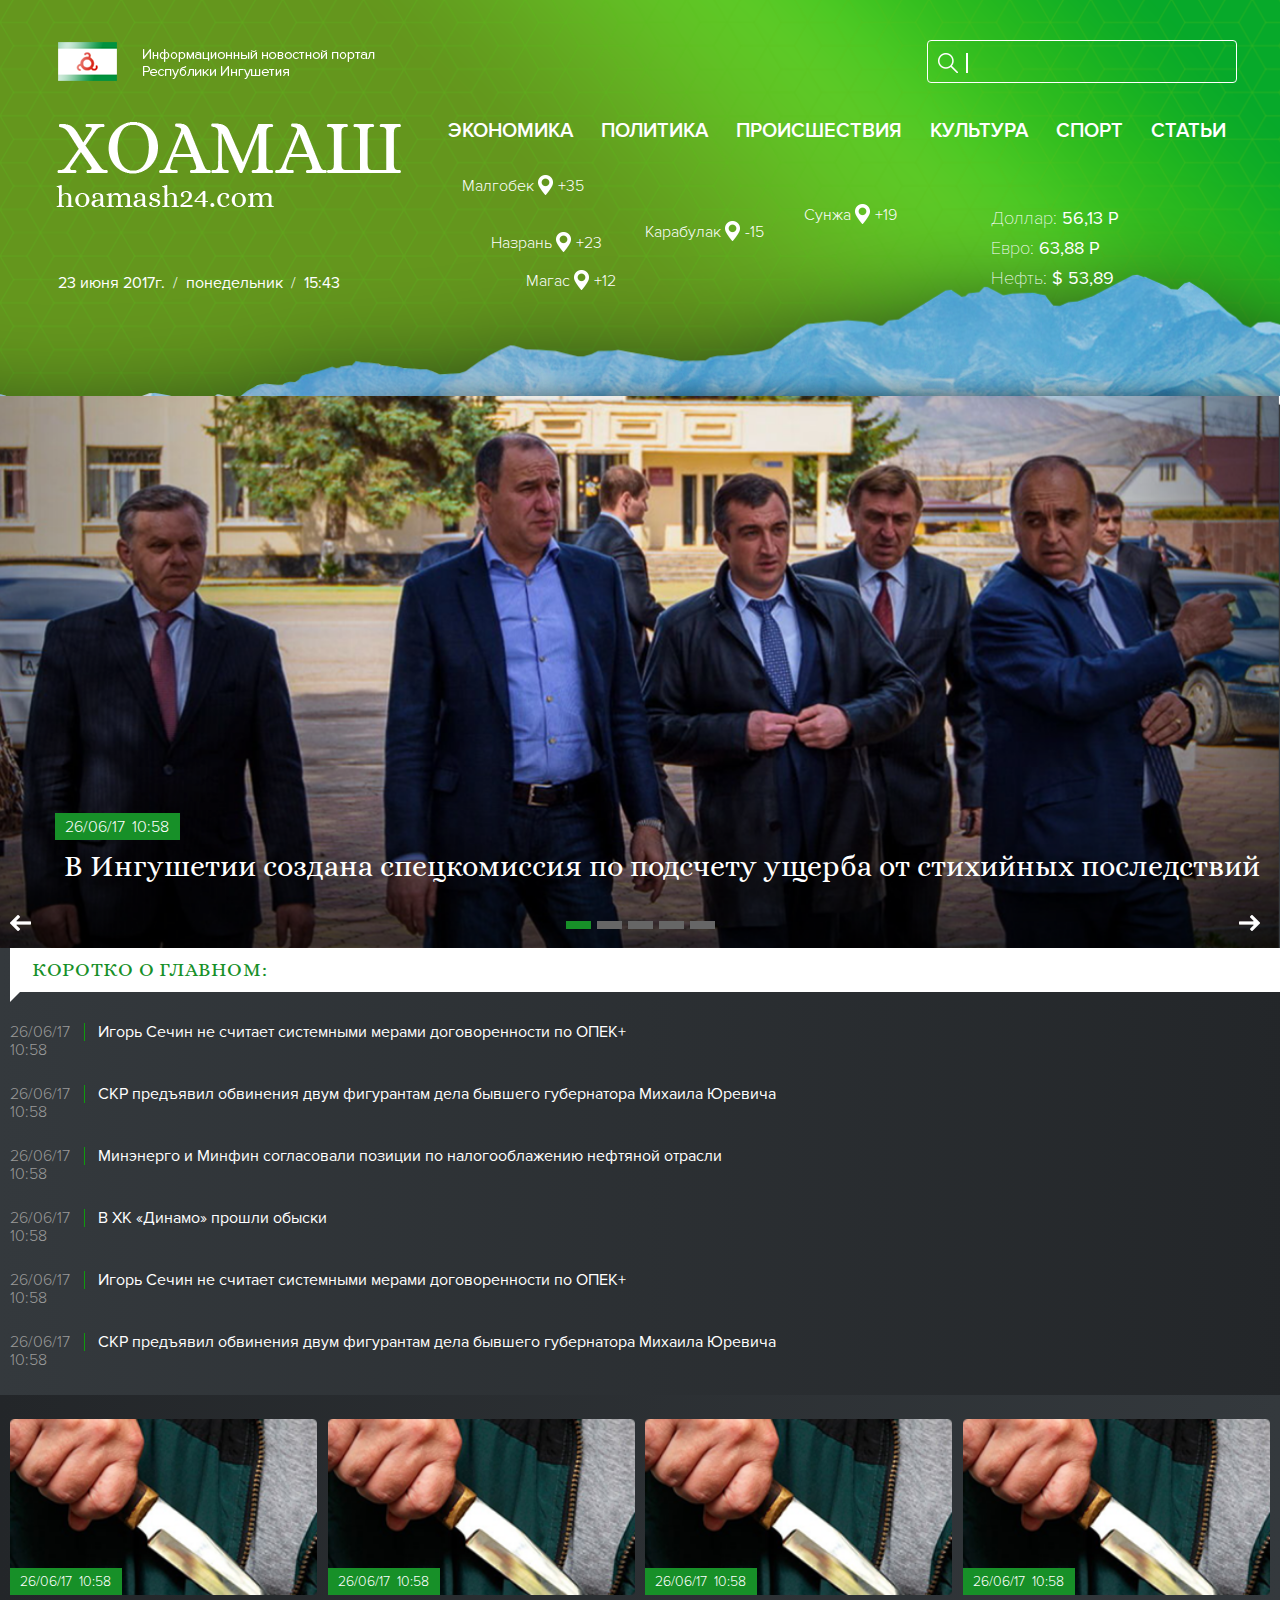
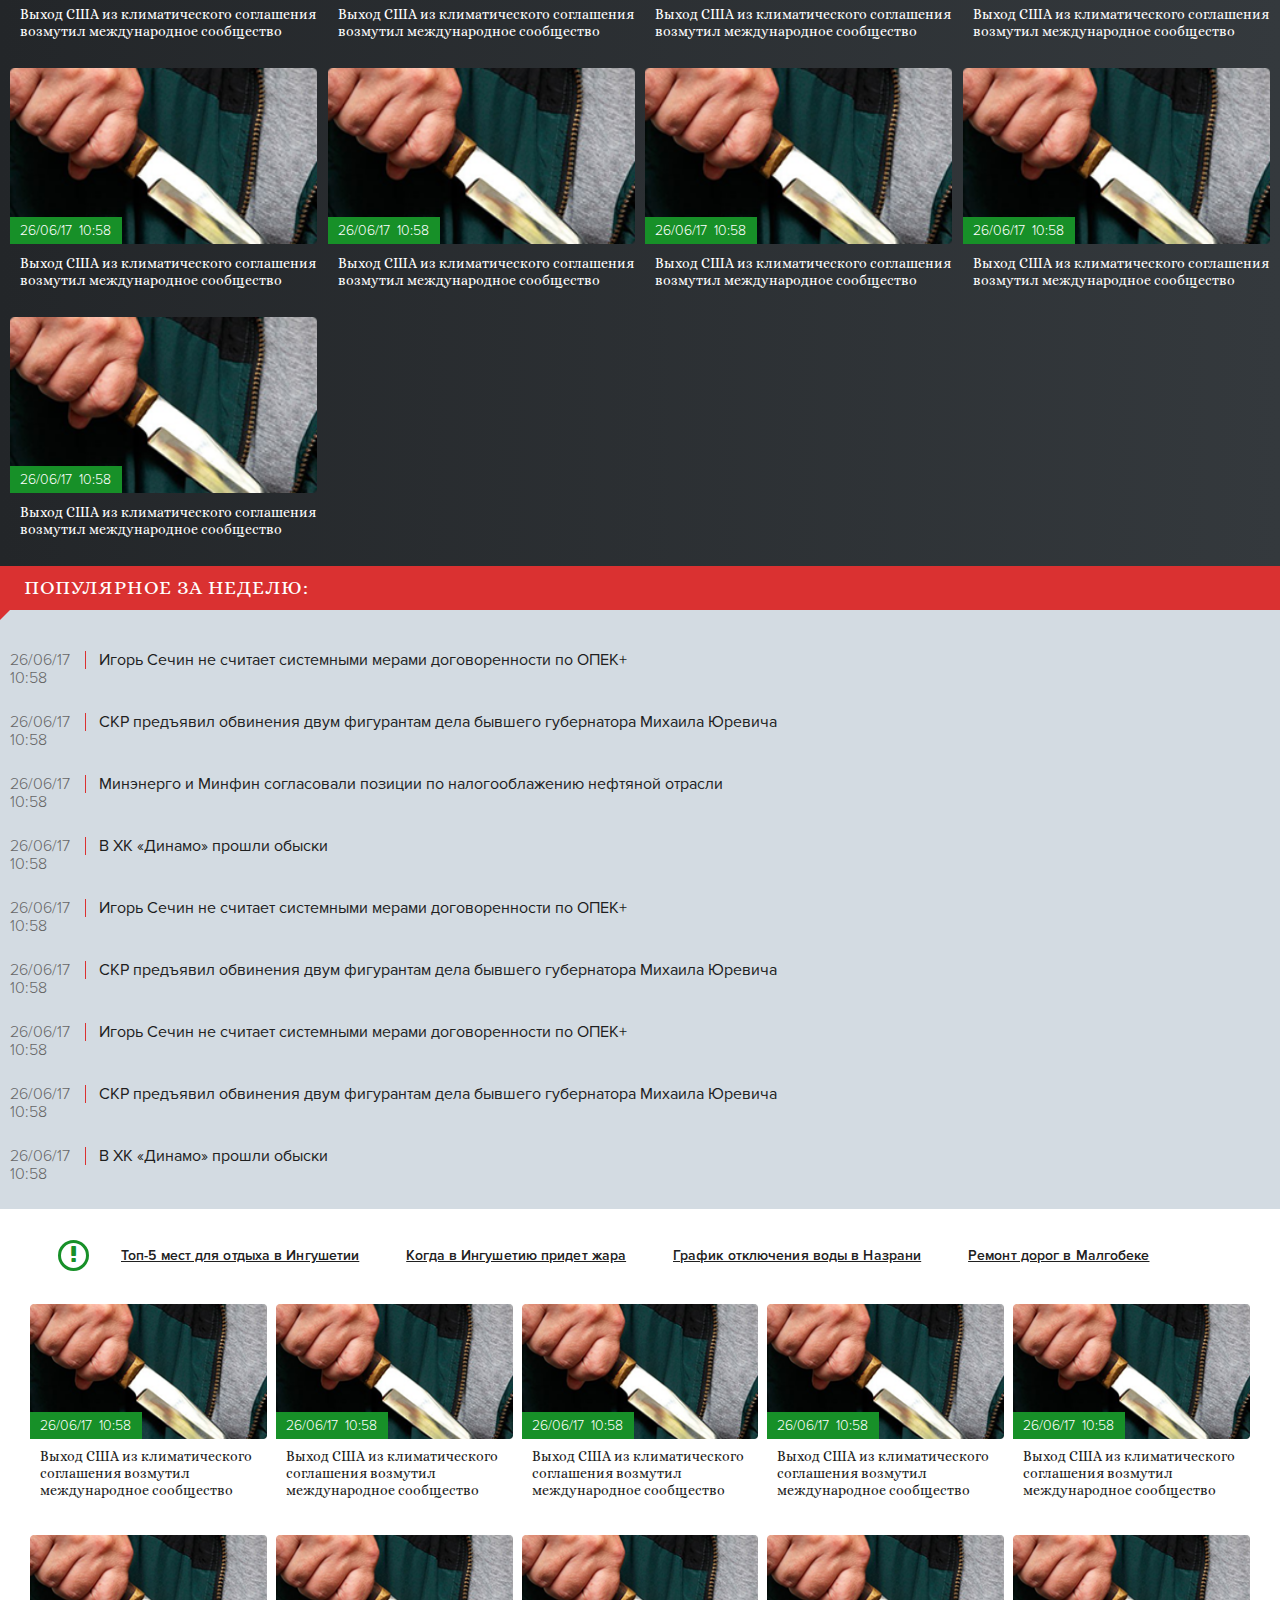
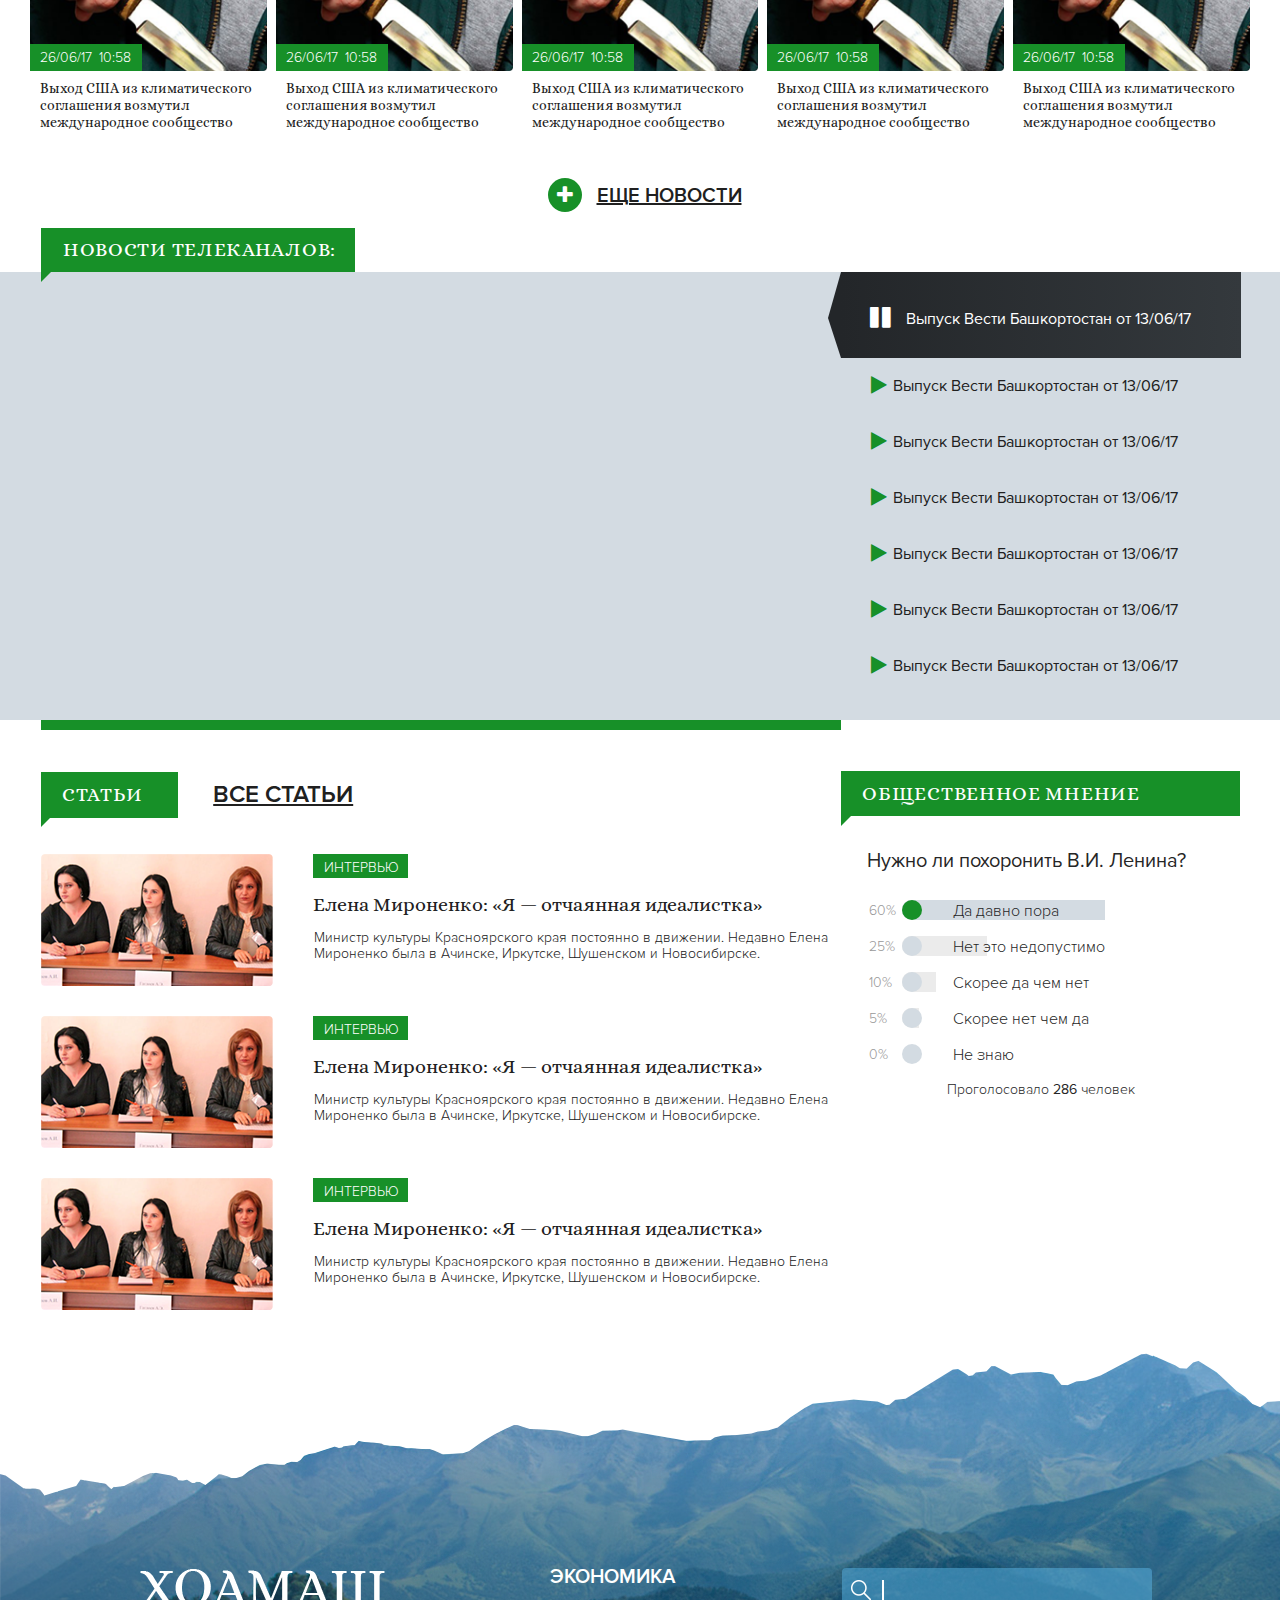
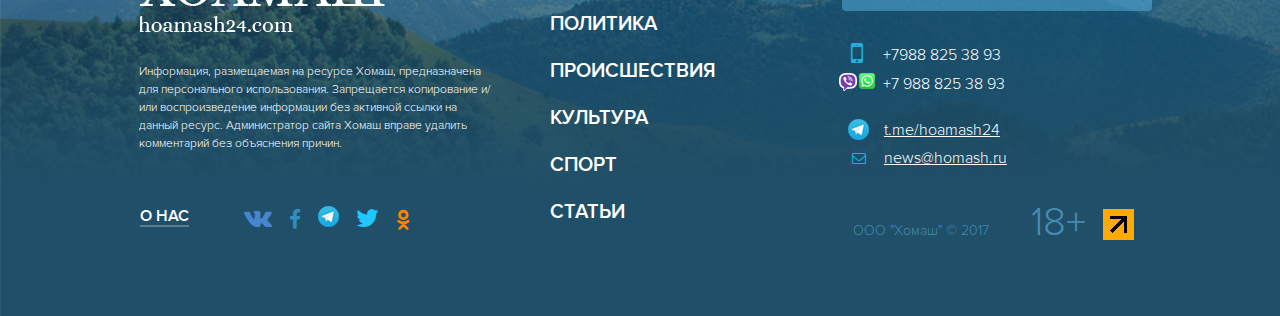
==== commit 76cf05f7: "asdf" ====
--- a/news/public_html/index.html
+++ b/news/public_html/index.html
@@ -573,8 +573,8 @@
                             <input type="search">
                         </form>
                         <div class="our-contacts">
-                            <div class="phone"><i class="fa fa-mobile" aria-hidden="true"></i> +7988 825 38 93</div>
-                            <div class="phone viber-whatsapp"><i class="icon-viber"></i><i class="icon-whatsapp"></i>+7 988 825 38 93</div>
+                            <div class="phone"><i class="fa fa-mobile" aria-hidden="true"></i><span> +7988 825 38 93</span></div>
+                            <div class="phone viber-whatsapp"><i class="icon-viber"></i><i class="icon-whatsapp"></i><span>+7 988 825 38 93</span></div>
                             <a href="#" class="email telegram"><i class="icon-telegram"></i>t.me/hoamash24</a>
                             <a href="mailto:" class="email"><i class="fa fa-envelope-o" aria-hidden="true"></i>news@homash.ru</a>
                         </div>
--- a/news/public_html/css/style.css
+++ b/news/public_html/css/style.css
@@ -1 +1 @@
-dt:before{content:"";display:block}dd,dt{display:inline}.transition{-webkit-transition:background-color .5s ease;transition:background-color .5s ease}body{background:#fff}header{background:url(../images/header-bg.png) 0 0/cover no-repeat}header .header{margin:0 auto;padding:0 10px;max-width:1200px}header .header .header-main{display:inline-flex;display:-webkit-inline-flex;padding:30px 0 103px;width:100%;justify-content:space-between;-webkit-justify-content:space-between}@media (max-width:1200px){header .header .header-main{flex-direction:column}}@media (max-width:1200px){header .header .header-main .header-main-info{flex-direction:column;display:flex;align-items:center}}header .header .header-main .header-main-info .logo{display:block;margin:11px 0 57px 16px}@media (max-width:1200px){header .header .header-main .header-main-info .logo{max-width:360px;max-height:176px;margin:0 0 15px}}header .header .header-main .header-main-info .logo img{width:100%;height:100%;display:block}header .header .header-main .header-main-info .time-date{font-family:'Proxima Nova Light';font-size:16px;color:#fff;padding:0 0 0 18px}@media (max-width:1200px){header .header .header-main .header-main-info .time-date{padding:0}}header .header .header-main .header-main-info .time-date span{font-family:'Proxima Nova Regular';padding:0 8px 0 4px}header .header .header-main .header-main-info .time-date span:first-child{padding-left:0}header .header .header-main .right-side{display:flex;align-items:flex-end;flex-direction:column}@media (max-width:1200px){header .header .header-main .right-side{align-items:center}}header .header .header-main .right-side form{border:1px solid #fff;border-radius:4px;width:299px;padding:12px 0 9px 9px;margin:10px 3px 26px 0}header .header .header-main .right-side form input[type=search]{border:none;background:0 0;color:#fff;height:20px;border-left:2px solid #fff;margin:0 0 0 4px;width:255px}header .header .header-main .navigation-header{justify-content:space-between;-webkit-justify-content:space-between;display:-webkit-flex;margin:0 0 18px}@media (max-width:768px){header .header .header-main .navigation-header{flex-direction:column;width:100%}}header .header .header-main .navigation-header a{font-family:'Proxima Nova Semibold';font-size:20px;color:#fff;text-transform:uppercase;padding:13px 12px 12px;margin:0 2px}@media (max-width:768px){header .header .header-main .navigation-header a{text-align:center}}header .header .header-main .navigation-header a:after{position:absolute;left:0;bottom:-10px;border-left:0 solid transparent;border-right:10px solid transparent;border-top:10px solid transparent}header .header .header-main .navigation-header a:hover{background:#fff;color:#179028}header .header .header-main .navigation-header a:hover:after{border-top:10px solid #fff}@media (max-width:1024px){header .header .header-main .navigation-header a{font-size:16px}}header .header .header-main .header-today-news{display:-webkit-flex;display:flex;justify-content:space-between;-webkit-justify-content:space-between;width:100%}header .header .header-main .header-today-news dl{width:30.9%;font-size:18px;line-height:30px;color:#fff;padding-top:33px;padding-left:1px}@media (max-width:768px){header .header .header-main .header-today-news dl{width:49%;text-align:right}}header .header .header-main .header-today-news dl dd{font-family:'Proxima Nova Regular'}header .header .header-main .header-today-news dl dt{font-family:'Proxima Nova Thin'}header .header .header-main .header-today-news .weather-place{width:69%;position:relative}@media (max-width:768px){header .header .header-main .header-today-news .weather-place{width:49%}}header .header .header-main .header-today-news .weather-place .weahter-town{font-family:'Proxima Nova Light';font-size:16px;color:#fff;position:absolute}@media (max-width:768px){header .header .header-main .header-today-news .weather-place .weahter-town{position:static}}header .header .header-main .header-today-news .weather-place .weahter-town i{margin:5px 5px -4px 3px}header .header .header-main .header-today-news .weather-place .weahter-town:nth-of-type(1){left:5.1%;top:0}header .header .header-main .header-today-news .weather-place .weahter-town:nth-of-type(2){left:10.2%;top:46%}header .header .header-main .header-today-news .weather-place .weahter-town:nth-of-type(3){top:77%;left:16.5%}header .header .header-main .header-today-news .weather-place .weahter-town:nth-of-type(4){left:38%;top:37%}header .header .header-main .header-today-news .weather-place .weahter-town:nth-of-type(5){left:66.6%;top:23.1%}footer{background:url(../images/mount2.png) 0 100% no-repeat}@media (max-width:800px){footer{padding:20px 10px 30px;background:url(../images/mount2.png) 0 100% no-repeat #214f67}}footer .footer{max-width:1030px;margin:0 auto;padding:215px 10px 66px;display:flex;display:-webkit-flex;justify-content:space-between;flex-wrap:wrap;-webkit-justify-content:space-between;-webkit-flex-wrap:wrap}@media (max-width:800px){footer .footer{padding:20px 0 0}}footer .footer>div:nth-of-type(1){width:36%}@media (max-width:800px){footer .footer>div:nth-of-type(1){width:100%}}footer .footer>div:nth-of-type(2){width:23%}@media (max-width:800px){footer .footer>div:nth-of-type(2){width:100%}}footer .footer>div:nth-of-type(3){width:30.4%}@media (max-width:800px){footer .footer>div:nth-of-type(3){width:100%}}footer .footer>div .logo-alt{display:block;margin:14px 0 24px 15px}@media (max-width:800px){footer .footer>div .logo-alt{margin:14px 0 24px}}footer .footer>div p{font-family:'Proxima Nova Light';color:#fffefe;font-size:12px;font-weight:300;line-height:18px;padding:0 0 49px 14px}@media (max-width:800px){footer .footer>div p{padding:14px 0 24px;font-size:14px;text-align:justify}}footer .footer>div .about_us{justify-content:space-between;display:-webkit-inline-flex;-webkit-justify-content:space-between;-webkit-align-items:center;padding:0 0 0 15px}@media (max-width:800px){footer .footer>div .about_us{padding:0;text-align:center;width:100%}}footer .footer>div .about_us .about-link{font-size:16px;text-transform:uppercase;color:#fff;font-family:'Proxima Nova Semibold';border-bottom:2px solid #577b8f;margin:0 54px 0 0}footer .footer>div .about_us .about-link:hover{color:#577b8f;border-bottom:2px solid transparent}footer .footer>div .about_us ul li{display:inline-block;margin:0 13px 0 0}footer .footer div .navigation-footer{padding:13px 0 0}footer .footer div .navigation-footer li{margin-bottom:28px}@media (max-width:800px){footer .footer div .navigation-footer li{text-align:center}}footer .footer div .navigation-footer li a{color:#fff;font-family:'Proxima Nova Semibold';font-size:20px;text-transform:uppercase}footer .footer div .navigation-footer li a:hover{text-decoration:underline}footer .footer div form{width:310px;height:43px;background-color:rgba(90,179,227,.5);border-radius:4px;margin:13px 0 30px;justify-content:flex-start;align-items:flex-start;display:-webkit-inline-flex;-webkit-justify-content:flex-start;-webkit-align-items:flex-start}@media (max-width:1024px){footer .footer div form{width:100%;max-width:320px}}@media (max-width:800px){footer .footer div form{max-width:100%}}footer .footer div form input[type=search]{background:0 0;border:none;color:#fff;height:20px;border-left:2px solid #fff;flex-grow:1;margin:12px 0 0 5px}footer .footer div form input[type=image]{margin:12px 6px 0 8px}footer .footer div .our-contacts{font-family:'Proxima Nova Light';color:#fffefe;font-size:16px;margin:0 0 40px}@media (max-width:800px){footer .footer div .our-contacts{text-align:center}}footer .footer div .our-contacts .phone .fa-mobile{font-size:28px;color:#22afe2;margin:0 17px 0 10px}footer .footer div .our-contacts .phone .icon-whatsapp{margin:0 8px 0 0}footer .footer div .our-contacts .email{color:#fffefe;text-decoration:underline;display:block;margin:0 0 0 10px}footer .footer div .our-contacts .email i{font-size:14px;color:#22afe2;margin:0 18px 0 0}footer .footer div .our-contacts .email.telegram{margin-top:17px;margin-left:6px;margin-bottom:10px}footer .footer div .our-contacts .email.telegram i{margin:11px 15px -5px 0}footer .footer div .rights{font-family:'Proxima Nova Light';color:#468cb0;padding:0 0 0 11px}@media (max-width:992px){footer .footer div .rights{flex-wrap:wrap;display:-webkit-flex;-webkit-flex-wrap:wrap}}footer .footer div .rights .rights-info{font-size:14px}@media (max-width:992px){footer .footer div .rights .rights-info{width:100%;text-align:center;order:3;margin:10px 0}}footer .footer div .rights .live-internet{margin:0 auto}footer .footer div .rights .age{font-size:40px;margin:11px 13px 0 3vw}@media (max-width:992px){footer .footer div .rights .age{width:100%;margin:10px 0;text-align:center}}.news-list ul li{font-size:16px;align-items:flex-start;display:-webkit-inline-flex;-webkit-align-items:flex-start;margin:0 0 26px}.news-list ul li time{padding:0 14px 0 0;font-family:'Proxima Nova Light'}.news-list ul li a{font-family:'Proxima Nova Regular';border-left:1px solid transparent;padding:0 99px 0 13px}.news-list ul li a:hover{text-decoration:underline}.lbl-date{padding:1px 11px 0 10px;height:26px;background-color:#179028;font-family:'Proxima Nova Light';font-size:14px;color:#fff;display:flex;justify-content:space-between;align-items:center}.lbl-date time:first-child{padding:0 7px 0 0}.lbl-theme{background:#179028;color:#fff;font-family:'Proxima Nova Light';font-size:14px;text-transform:uppercase;width:auto;max-width:73px;padding:5px 11px 1px}h3.title-rubrics{font-family:Alice;letter-spacing:.7px;font-weight:400;text-transform:uppercase;line-height:44px;background:#fff;color:#179028;padding:1px 0 0 21px;position:relative}@media (min-width:991px){h3.title-rubrics{font-size:1.2vw}}@media (max-width:991px){h3.title-rubrics{font-size:20px}}h3.title-rubrics.green-title{background:#179028;color:#fff}.h3.title-rubrics.red-title{color:#fff;background:#da3131}h3.green-title.corner:after{border-left:0 solid transparent;border-right:10px solid transparent;border-top:10px solid #179028;left:0;position:absolute}h3.white-title.corner:after{border-left:0 solid transparent;border-right:10px solid transparent;border-top:10px solid #fff;left:0;bottom:-10px;position:absolute;z-index:10000000}h3.red-title.corner:after{border-left:0 solid transparent;border-right:10px solid transparent;border-top:10px solid #da3131;left:0;bottom:-10px;position:absolute;z-index:10000000}.btn{display:flex;align-items:center;justify-content:center}.btn-more{color:#fff;background:#179028;width:34px;height:34px;border-radius:50%;font-size:20px;font-weight:700}.btn-more .text{text-decoration:underline}.btn-more.btn-less{background:#999}.list-social{padding:3px 0 0 1px}.list-social li{display:inline-block;margin:0 15px 0 0}.list-social .vk i{font-size:26px;color:#4786ce}.list-social .fb i{color:#328ebf;font-size:21px}.list-social .twitter i{color:#21c8ff;font-size:25px}.list-social .ok i{color:#ff8400;font-size:20px}.article-news figure{position:relative}.article-news figure .lbl-date{position:absolute;bottom:0;left:0}.article-news figure img{width:100%;height:100%;display:block}.article-news .news-title{font-family:Alice;font-size:14px;font-weight:400;padding:9px 0 0 10px;line-height:17px}@media (max-width:768px){.article-news .news-title{padding:10px 0 0}}.all-articles{width:65.6%;padding:0 0 0 11px}.all-articles .top-articles{display:flex;padding:42px 0 36px}.all-articles .top-articles a{color:#202020;font-family:Proxima Nova Semibold;font-size:24px;font-weight:700;text-decoration:underline;text-transform:uppercase;margin:14px 35px}.all-articles .article-news{display:flex;padding:0 0 30px}.all-articles .article-news figure{width:232px;flex-shrink:0;margin:0 40px 0 0}.all-articles .article-news .article-info{padding:0}.all-articles .article-news .article-info .lbl-theme{margin:0 0 18px}.all-articles .article-news .article-info h5{padding:0}.all-articles .article-news .article-info h5 a{color:#202020;font-family:Alice;font-size:20px;font-weight:400}.all-articles .article-news .article-info p{color:#202020;font-family:Proxima Nova Light;font-size:14px;font-weight:300;line-height:16px;padding:15px 0 0 1px}.page-template-home .content .news-main{display:flex}@media (max-width:991px){.page-template-home .content .news-main{flex-direction:column}}.page-template-home .content .news-main .news-list{position:relative;width:39.4%;background-image:linear-gradient(to left,#232629 0,#34393d 100%)}@media (max-width:1600px){.page-template-home .content .news-main .news-list{width:40%}}@media (max-width:991px){.page-template-home .content .news-main .news-list{width:100%}}.page-template-home .content .news-main .news-list .title-rubrics{position:absolute;top:-44px;left:-1px;padding:0 22px;width:48%}.page-template-home .content .news-main .news-list ul{max-width:65%;padding:45px 0 0 24px}@media (max-width:1600px){.page-template-home .content .news-main .news-list ul{max-width:100%}}.page-template-home .content .news-main .news-list ul li time{color:#999}.page-template-home .content .news-main .news-list ul li a{color:#fff;border-left:1px solid #109a0d}.page-template-home .content .news-main .slider-news{width:61.5%;background-image:linear-gradient(to left,#232629 0,#34393d 100%);position:relative}@media (max-width:1600px){.page-template-home .content .news-main .slider-news{width:60%}}@media (max-width:991px){.page-template-home .content .news-main .slider-news{width:100%}}.page-template-home .content .news-main .slider-news .title-rubrics{position:absolute;top:-44px;left:30.7%;padding:0 24px 0 19px}.page-template-home .content .news-main .slider-news .description{position:absolute;bottom:65px;z-index:100000;left:31.6%}.page-template-home .content .news-main .slider-news .description .lbl-date{width:104px;height:26px;font-size:16px;margin:0 0 9px -9px}.page-template-home .content .news-main .slider-news .description a{color:#fff;font-family:Alice;font-size:30px;font-weight:400;line-height:34px}.page-template-home .content .news-popular{display:flex}@media (max-width:991px){.page-template-home .content .news-popular{flex-direction:column}}.page-template-home .content .news-popular .gallery-news-wrap{width:61.5%;background-image:linear-gradient(to right,#232629 0,#34393d 100%);display:flex;justify-content:flex-end}@media (max-width:1600px){.page-template-home .content .news-popular .gallery-news-wrap{width:60%}}@media (max-width:991px){.page-template-home .content .news-popular .gallery-news-wrap{width:100%}}.page-template-home .content .news-popular .gallery-news-wrap .gallery-news{width:66.2%;display:flex;justify-content:space-between;flex-wrap:wrap;padding-right:33px;padding-top:34px;padding-bottom:5px}@media (max-width:1600px){.page-template-home .content .news-popular .gallery-news-wrap .gallery-news{width:100%;padding:24px 10px 0}}.page-template-home .content .news-popular .gallery-news-wrap .gallery-news .article-news{width:32.5%;margin:0 0 28px}@media (max-width:1600px){.page-template-home .content .news-popular .gallery-news-wrap .gallery-news .article-news{width:32%}}@media (max-width:1024px){.page-template-home .content .news-popular .gallery-news-wrap .gallery-news .article-news{width:49%}}@media (max-width:991px){.page-template-home .content .news-popular .gallery-news-wrap .gallery-news .article-news{width:32%}}.page-template-home .content .news-popular .gallery-news-wrap .gallery-news .article-news .news-title{padding:11px 0 0 10px}.page-template-home .content .news-popular .gallery-news-wrap .gallery-news .article-news .news-title a{color:#fff}.page-template-home .content .news-popular .gallery-news-wrap .gallery-news .article-news .news-title a:hover{text-decoration:underline}.page-template-home .content .news-popular .news-list{width:39.4%;background-color:#d3dbe2}@media (max-width:1600px){.page-template-home .content .news-popular .news-list{width:41.7%}}@media (max-width:992px){.page-template-home .content .news-popular .news-list{width:100%}}.page-template-home .content .news-popular .news-list .title-rubrics{background:#da3131;color:#fff;max-width:50.4%;padding:0 0 0 24px}.page-template-home .content .news-popular .news-list ul{padding:41px 0 0 23px;max-width:65%}@media (max-width:1600px){.page-template-home .content .news-popular .news-list ul{max-width:100%}}.page-template-home .content .news-popular .news-list ul li time{color:#666;padding:0 15px 0 0}.page-template-home .content .news-popular .news-list ul li a{color:#202020;border-left:1px solid #da3131}.page-template-home .content .news-more{background:#fff;max-width:1220px;padding:0 10px;margin:0 auto}.page-template-home .content .news-more .warning-info{display:flex;padding:28px 7px 30px}.page-template-home .content .news-more .warning-info .lbl-warning{width:25px;height:25px;border-radius:50%;border:3px solid #179028;display:flex;justify-content:center;align-items:center;margin:3px 32px 0 21px}.page-template-home .content .news-more .warning-info .lbl-warning i{color:#179028;font-size:20px}.page-template-home .content .news-more .warning-info ul{padding:9px 0 0}.page-template-home .content .news-more .warning-info ul li{display:inline-block;margin:0 43px 0 0}.page-template-home .content .news-more .warning-info ul li a{font-family:'Proxima Nova Semibold';text-decoration:underline;font-size:14px;color:#202020;letter-spacing:.1px}.page-template-home .content .news-more .warning-info ul li a:hover{text-decoration:none}.page-template-home .content .news-more .gallery-news{display:flex;justify-content:space-between;flex-wrap:wrap;padding:0 3px 84px 18px}.page-template-home .content .news-more .gallery-news .article-news{width:19.4%;margin:0 0 36px}.page-template-home .content .news-more .gallery-news .article-news .news-title a{color:#202020;font-size:14px}.page-template-home .content .news-more .gallery-news .button-wrap{width:100%;justify-content:center;display:flex}.page-template-home .content .news-more .gallery-news .button-wrap a{display:flex;color:#202020;font-family:Proxima Nova Semibold;font-size:20px;font-weight:700;padding:11px 0 0 9px}.page-template-home .content .news-more .gallery-news .button-wrap a .text{text-transform:uppercase;text-decoration:underline;padding:9px 0 0 11px}.page-template-home .content .news-more .gallery-news .button-wrap a .btn-more{display:flex;align-items:center;justify-content:center;margin:0 4px 0 0}.page-template-home .content .tw-news{background-color:#d3dbe2}.page-template-home .content .tw-news>div{margin:0 auto;max-width:1220px;padding:0 10px;display:flex}.page-template-home .content .tw-news>div .video-container{width:65.6%;padding:0 0 0 11px;position:relative}.page-template-home .content .tw-news>div .video-container .title-rubrics{position:absolute;left:11px;top:-44px;padding:0 19px 0 22px;z-index:100}.page-template-home .content .tw-news>div .video-container .video-wrap{padding-top:51.2%;position:relative;padding-bottom:39px}.page-template-home .content .tw-news>div .video-container .video-wrap iframe{position:absolute;top:0;left:0;width:100%;height:100%}.page-template-home .content .tw-news>div .playlist{width:32.8%}.page-template-home .content .tw-news>div .playlist .news-video{display:flex;height:56px;align-items:center;padding:0 0 0 24px}.page-template-home .content .tw-news>div .playlist .news-video .pause{display:none;background:0 0;border:none;color:#fff}.page-template-home .content .tw-news>div .playlist .news-video .play{background:0 0;border:none;color:#179028;font-size:20px}.page-template-home .content .tw-news>div .playlist .news-video h5{color:#202020;font-family:Proxima Nova Regular;font-size:16px;font-weight:400}.page-template-home .content .tw-news>div .playlist .news-video.news-video-playing{background-image:linear-gradient(to right,#232629 0,#34393d 100%);padding:0 0 0 23px;height:86px;position:relative}.page-template-home .content .tw-news>div .playlist .news-video.news-video-playing:before{display:block;position:absolute;width:13px;height:86px;content:"";background:url(../images/player-before.png);top:0;left:-13px}.page-template-home .content .tw-news>div .playlist .news-video.news-video-playing .play{display:none}.page-template-home .content .tw-news>div .playlist .news-video.news-video-playing .pause{display:block;font-size:24px;margin:6px 9px 0 0}.page-template-home .content .tw-news>div .playlist .news-video.news-video-playing h5{color:#fff;padding:8px 0 0}.page-template-home .content .articles{max-width:1220px;padding:0 10px;margin:0 auto;display:flex}.page-template-home .content .articles .title-rubrics{color:#fff;background:#179028;padding-right:35px}.page-template-home .content .articles .all-articles{width:65.6%;padding:0 0 0 11px}.page-template-home .content .articles .all-articles .top-articles{display:flex;border-top:10px solid #179028;padding:42px 0 36px}.page-template-home .content .articles .all-articles .top-articles a{color:#202020;font-family:Proxima Nova Semibold;font-size:24px;font-weight:700;text-decoration:underline;text-transform:uppercase;margin:14px 35px}.page-template-home .content .articles .all-articles .article-news{display:flex;padding:0 0 30px;align-items:flex-start}.page-template-home .content .articles .all-articles .article-news figure{margin:0 40px 0 0}.page-template-home .content .articles .all-articles .article-news .article-info{padding:0}.page-template-home .content .articles .all-articles .article-news .article-info .lbl-theme{margin:0 0 18px}.page-template-home .content .articles .all-articles .article-news .article-info h5{padding:0}.page-template-home .content .articles .all-articles .article-news .article-info p{padding:15px 0 0 1px}.page-template-home .content .articles .people-opinion{width:32.7%;padding:51px 0 0}.page-template-home .content .articles .people-opinion .questions{color:#262626;font-family:Proxima Nova Regular;font-size:20px;padding:36px 0 23px 26px}.page-template-home .content .articles .people-opinion .results{padding:0 0 0 28px}.page-template-home .content .articles .people-opinion .results>div{display:flex}.page-template-home .content .articles .people-opinion .results>div .result-quantity{color:#999;font-family:Proxima Nova Light;font-size:14px;line-height:36px;margin:0 6px 0 0;min-width:27px}.page-template-home .content .articles .people-opinion .results>div .container{width:100%;color:#262626;font-family:Proxima Nova Light;line-height:36px;font-size:16px;position:relative;margin:7px 0 0}.page-template-home .content .articles .people-opinion .results>div .container:before{width:20px;height:20px;background-color:#d3dbe2;content:"";display:block;position:absolute;left:0;top:0;border-radius:50%}.page-template-home .content .articles .people-opinion .results>div .container .text{position:absolute;left:15%;line-height:22px}.page-template-home .content .articles .people-opinion .results>div .container .skills{height:20px;background-color:#ebebeb;border-radius:9px 0 0 10px}.page-template-home .content .articles .people-opinion .results>div:nth-last-of-type(5) .skills{width:60%}.page-template-home .content .articles .people-opinion .results>div:nth-last-of-type(4) .skills{width:25%}.page-template-home .content .articles .people-opinion .results>div:nth-last-of-type(3) .skills{width:10%}.page-template-home .content .articles .people-opinion .results>div:nth-last-of-type(2) .skills{width:5%}.page-template-home .content .articles .people-opinion .results>div:nth-last-of-type(1) .skills{width:0}.page-template-home .content .articles .people-opinion .results div.most-result .container:before{background:#179028}.page-template-home .content .articles .people-opinion .results div.most-result .container .skills{background-color:#d3dbe2}.page-template-home .content .articles .people-opinion .total{text-align:center;padding:8px 0 0;font-size:14px;color:#262626;font-family:Proxima Nova Light}.page-template-home .content .articles .people-opinion .total span{font-family:Proxima Nova Regular}.page-template-search .content .search-gallery{max-width:1220px;padding:0 10px;margin:0 auto}.page-template-search .content .search-gallery .search-bar{padding:44px 0 47px 19px}@media (max-width:768px){.page-template-search .content .search-gallery .search-bar{padding-left:0}}.page-template-search .content .search-gallery .search-bar h4{font-family:Alice;font-weight:400;text-transform:uppercase;color:#202020;font-size:24px;padding:0 0 42px}.page-template-search .content .search-gallery .search-bar h4 span{font-family:Proxima Nova Bold;font-weight:700;text-transform:none;padding:0 0 0 5px}@media (max-width:600px){.page-template-search .content .search-gallery .search-bar h4 span{padding:10px 0 0;display:block}}.page-template-search .content .search-gallery .search-bar form{display:flex}@media (max-width:1200px){.page-template-search .content .search-gallery .search-bar form{flex-direction:column}}.page-template-search .content .search-gallery .search-bar form .inputs{border:1px solid #202020;border-radius:4px;height:41px;width:65.7%;display:flex;align-items:flex-start}@media (max-width:1200px){.page-template-search .content .search-gallery .search-bar form .inputs{width:100%}}.page-template-search .content .search-gallery .search-bar form .inputs input[type=search]{font-family:Proxima Nova Light;font-size:20px;background:0 0;font-style:italic;border:none;border-left:2px solid #202020;margin:10px 0 0;padding:0 17px;flex-grow:1}@media (max-width:600px){.page-template-search .content .search-gallery .search-bar form .inputs input[type=search]{font-size:16px}}.page-template-search .content .search-gallery .search-bar form .inputs input[type=search]::-webkit-input-placeholder{color:#202020}.page-template-search .content .search-gallery .search-bar form .inputs input[type=search]::-moz-placeholder{color:#202020}.page-template-search .content .search-gallery .search-bar form .inputs input[type=search]:-ms-input-placeholder{color:#202020}.page-template-search .content .search-gallery .search-bar form .inputs input[type=search]:-moz-placeholder{color:#202020}.page-template-search .content .search-gallery .search-bar form .inputs input[type=image]{margin:12px 10px 9px}.page-template-search .content .search-gallery .search-bar form .filters{color:#202020;font-size:20px;font-family:Proxima Nova Light;padding:8px 0 0 21px}@media (max-width:1200px){.page-template-search .content .search-gallery .search-bar form .filters{padding-left:0}}@media (max-width:768px){.page-template-search .content .search-gallery .search-bar form .filters{font-size:16px}}.page-template-search .content .search-gallery .search-bar form .filters .date{font-family:Proxima Nova Bold;text-decoration:underline;padding:0 10px 0 6px}.page-template-search .content .search-gallery .search-bar form .filters .popular{font-family:Proxima Nova Regular;text-decoration:underline;padding:0 0 0 15px}@media (max-width:480px){.page-template-search .content .search-gallery .search-bar form .filters .popular{padding:0 0 0 10px}}.page-template-search .content .search-gallery .search-bar form .filters i{margin:4px 0 -4px}.page-template-search .content .search-gallery .searched{font-family:Alice;font-weight:400;color:#202020;font-size:24px;text-transform:uppercase;padding:0 0 43px 19px}@media (max-width:768px){.page-template-search .content .search-gallery .searched{font-size:21px;padding:0 0 20px}}.page-template-search .content .search-gallery .searched .quantity{font-family:Proxima Nova Bold;padding:0 6px 0 5px}.page-template-search .content .search-gallery .searched .materials{font-family:Proxima Nova Light}.page-template-search .content .search-gallery .gallery-news{display:flex;justify-content:space-between;flex-wrap:wrap;padding:0 10px 54px 11px}@media (max-width:768px){.page-template-search .content .search-gallery .gallery-news{padding:0 0 20px}}.page-template-search .content .search-gallery .gallery-news .article-news{width:19.4%;margin:0 0 32px}@media (max-width:992px){.page-template-search .content .search-gallery .gallery-news .article-news{width:24%}}@media (max-width:768px){.page-template-search .content .search-gallery .gallery-news .article-news{width:49%}}@media (max-width:480px){.page-template-search .content .search-gallery .gallery-news .article-news{width:100%}}@media (max-width:768px){.page-template-search .content .search-gallery .gallery-news .article-news .news-title{padding-left:0}}.page-template-search .content .search-gallery .gallery-news .article-news .news-title a{color:#202020;font-size:14px}.page-template-search .content .search-gallery .gallery-news .button-wrap{width:100%;justify-content:center;display:flex}.page-template-search .content .search-gallery .gallery-news .button-wrap a{display:flex;color:#202020;font-family:Proxima Nova Semibold;font-size:20px;font-weight:700;padding:11px 0 0 9px}@media (max-width:768px){.page-template-search .content .search-gallery .gallery-news .button-wrap a{padding:11px 0 0}}.page-template-search .content .search-gallery .gallery-news .button-wrap a .text{text-transform:uppercase;text-decoration:underline;padding:9px 0 0 11px}.page-template-search .content .search-gallery .gallery-news .button-wrap a .btn-more{display:flex;align-items:center;justify-content:center;margin:0 4px 0 0}.page-template-about .content .map img{width:100%;height:100%;display:block}.page-template-about .content .contact-information{border-top:10px solid #179028;max-width:1200px;margin:0 auto;padding:36px 0 57px}@media (max-width:1200px){.page-template-about .content .contact-information{padding:30px 10px}}.page-template-about .content .contact-information .top-info{display:flex;justify-content:space-between;font-family:Proxima Nova Light;font-size:16px;padding:0 0 34px;color:#202020}@media (max-width:1200px){.page-template-about .content .contact-information .top-info{flex-wrap:wrap}}.page-template-about .content .contact-information .top-info .logo{color:#202020;font-family:Alice;font-size:70px;text-transform:uppercase;padding:13px 0 0 11px}@media (max-width:1200px){.page-template-about .content .contact-information .top-info .logo{width:100%;text-align:center;padding:0}}@media (max-width:640px){.page-template-about .content .contact-information .top-info .logo{font-size:60px}}.page-template-about .content .contact-information .top-info .logo span{font-size:27px;display:block;margin:27px 0 0;text-transform:none}.page-template-about .content .contact-information .top-info h5{font-family:Alice;font-size:18px;font-weight:400;line-height:30px;text-transform:uppercase}.page-template-about .content .contact-information .top-info .call_us{width:44%;padding:15px 0 0 6px}@media (max-width:1200px){.page-template-about .content .contact-information .top-info .call_us{width:100%}}.page-template-about .content .contact-information .top-info .call_us>div{display:flex;align-items:flex-start;padding:2px 0 0 1px}@media (max-width:1200px){.page-template-about .content .contact-information .top-info .call_us>div{padding:0}}@media (max-width:640px){.page-template-about .content .contact-information .top-info .call_us>div{flex-direction:column}}.page-template-about .content .contact-information .top-info .call_us>div .town-contact{padding:0 9px 0 0}.page-template-about .content .contact-information .top-info .call_us>div .town-contact i{margin:5px 11px -4px 0}.page-template-about .content .contact-information .top-info .call_us>div .links a{display:block;color:#202020;margin:0 0 5px}.page-template-about .content .contact-information .top-info .call_us>div .links a .fa-envelope-o{color:#179028;font-size:15px;margin:6px 12px 0 2px}.page-template-about .content .contact-information .top-info .call_us>div .links a .icon-telegram{margin:5px 9px -5px 0}.page-template-about .content .contact-information .top-info .call_us>div .phones{padding:0 24px 0 0}.page-template-about .content .contact-information .top-info .call_us>div .phones .fa-mobile{color:#179028;font-size:28px;margin:0 14px -1px}.page-template-about .content .contact-information .top-info .call_us>div .phones .viber-whatsapp{margin:0}.page-template-about .content .contact-information .top-info .call_us>div .phones .viber-whatsapp i{margin:3px 1px -3px}.page-template-about .content .contact-information .top-info .call_us>div .phones .viber-whatsapp .icon-whatsapp{margin:6px 10px 0 0}.page-template-about .content .contact-information .top-info .follow-us{width:16.8%;padding:15px 0 0}@media (max-width:1200px){.page-template-about .content .contact-information .top-info .follow-us{width:100%;padding:20px 0 0}}@media (max-width:768px){.page-template-about .content .contact-information .top-info .follow-us{width:100%}}.page-template-about .content .contact-information .top-info .follow-us .list-social{padding:3px 0 0 1px}.page-template-about .content .contact-information .top-info .follow-us .list-social li{display:inline-block;margin:0 15px 0 0}.page-template-about .content .contact-information p{font-family:Proxima Nova Light;font-size:14px;font-weight:300;line-height:21px;color:#202020;padding:0 0 20px 11px}.page-template-about .content .contact-information p::first-line{padding-left:22px;-webkit-box-decoration-break:clone;box-decoration-break:clone}@media (max-width:768px){.page-template-about .content .contact-information p{text-align:justify;padding-left:0!important}}.page-template-about .content .contact-information form{display:flex;flex-wrap:wrap;justify-content:space-between;align-items:flex-start;padding:44px 8px 0 10px}@media (max-width:992px){.page-template-about .content .contact-information form{padding:30px 0 0}}.page-template-about .content .contact-information form h3{color:#202020;font-family:Alice;font-size:24px;font-weight:400;text-transform:uppercase;width:100%;padding:0 0 42px 10px}@media (max-width:640px){.page-template-about .content .contact-information form h3{font-size:17px;padding:0 0 15px}}.page-template-about .content .contact-information form .form-wrap{display:flex;justify-content:space-between;align-items:flex-start;width:100%}@media (max-width:992px){.page-template-about .content .contact-information form .form-wrap{flex-direction:column}}.page-template-about .content .contact-information form .form-wrap div{font-family:Proxima Nova Light;font-size:16px;position:relative}.page-template-about .content .contact-information form .form-wrap div:nth-of-type(1){width:25.5%}@media (max-width:992px){.page-template-about .content .contact-information form .form-wrap div:nth-of-type(1){width:100%}}.page-template-about .content .contact-information form .form-wrap div:nth-of-type(2){border:1px solid #202020;border-radius:4px;display:flex;display:-webkit-flex;justify-content:space-between;-webkit-justify-content:space-between;width:73.4%}@media (max-width:992px){.page-template-about .content .contact-information form .form-wrap div:nth-of-type(2){width:100%}}.page-template-about .content .contact-information form .form-wrap div:nth-of-type(2) textarea{background:#fff}.page-template-about .content .contact-information form .form-wrap div input,.page-template-about .content .contact-information form .form-wrap div textarea{font-family:Proxima Nova Light;font-size:16px}.page-template-about .content .contact-information form .form-wrap div input::-webkit-input-placeholder,.page-template-about .content .contact-information form .form-wrap div textarea::-webkit-input-placeholder{color:#333}.page-template-about .content .contact-information form .form-wrap div input::-moz-placeholder,.page-template-about .content .contact-information form .form-wrap div textarea::-moz-placeholder{color:#333}.page-template-about .content .contact-information form .form-wrap div input:-ms-input-placeholder,.page-template-about .content .contact-information form .form-wrap div textarea:-ms-input-placeholder{color:#333}.page-template-about .content .contact-information form .form-wrap div input:-moz-placeholder,.page-template-about .content .contact-information form .form-wrap div textarea:-moz-placeholder{color:#333}.page-template-about .content .contact-information form .form-wrap div input{display:block;height:49px;margin:0 0 11px;padding:0 15px 0 19px;border:1px solid #202020;border-radius:4px;color:#333;background:#fff;width:88%}@media (max-width:992px){.page-template-about .content .contact-information form .form-wrap div input{max-width:320px}}.page-template-about .content .contact-information form .form-wrap div textarea{height:92px;flex-grow:1;resize:none;padding:5px 0 3px 15px;border:none;border-right:1px solid #202020;border-radius:4px 0 0 4px;margin:5px 0 6px}.page-template-about .content .contact-information form .form-wrap div button{width:105px;height:99px;background:url(../images/reply.png) 46% 61% no-repeat;border:none;padding:10px 0 0}.page-template-rubric .content{max-width:1200px;margin:0 auto}@media (max-width:1280px){.page-template-rubric .content{padding:0 10px}}.page-template-rubric .content .rubric-gallery .breadcrumbs{background:#179028;margin:35px 0 0;padding:13px 0 10px 19px}.page-template-rubric .content .rubric-gallery .breadcrumbs:after{position:absolute;left:0;bottom:-10px;border-left:0 solid transparent;border-right:10px solid transparent;border-top:10px solid #179028;z-index:1000}.page-template-rubric .content .rubric-gallery .breadcrumbs ul li{color:#fff;font-family:Alice;font-size:24px;font-weight:400;text-transform:uppercase;display:inline-block}@media (max-width:768px){.page-template-rubric .content .rubric-gallery .breadcrumbs ul li{font-size:20px}}.page-template-rubric .content .rubric-gallery .breadcrumbs ul li a{color:#fff}.page-template-rubric .content .rubric-gallery .breadcrumbs ul li a i{margin:0 11px}.page-template-rubric .content .rubric-gallery .article-news-big figure{position:relative}.page-template-rubric .content .rubric-gallery .article-news-big figure .description-news{position:absolute;bottom:31px;display:flex;left:0}@media (max-width:768px){.page-template-rubric .content .rubric-gallery .article-news-big figure .description-news{flex-direction:column;bottom:5px}}.page-template-rubric .content .rubric-gallery .article-news-big figure .description-news i{margin:0 35px 0 36px;flex-shrink:0}@media (max-width:768px){.page-template-rubric .content .rubric-gallery .article-news-big figure .description-news i{margin:0 10px 10px}}.page-template-rubric .content .rubric-gallery .article-news-big figure .description-news h4{color:#fefefe;font-family:Alice;font-size:30px;font-weight:400;line-height:35px;padding:9px 0 0 10px}@media (max-width:992px){.page-template-rubric .content .rubric-gallery .article-news-big figure .description-news h4{font-size:24px;line-height:28px}}@media (max-width:768px){.page-template-rubric .content .rubric-gallery .article-news-big figure .description-news h4{font-size:18px}}.page-template-rubric .content .rubric-gallery .article-news-big figure .description-news .lbl-date{position:static;max-width:105px;font-size:16px;height:25px}.page-template-rubric .content .rubric-gallery .gallery-two-col{display:flex;padding:11px 0 0;justify-content:space-between}@media (max-width:768px){.page-template-rubric .content .rubric-gallery .gallery-two-col{flex-direction:column}}.page-template-rubric .content .rubric-gallery .gallery-two-col>div:nth-of-type(1){width:66.9%}@media (max-width:992px){.page-template-rubric .content .rubric-gallery .gallery-two-col>div:nth-of-type(1){width:49%}}@media (max-width:768px){.page-template-rubric .content .rubric-gallery .gallery-two-col>div:nth-of-type(1){width:100%;margin:0 0 12px}}.page-template-rubric .content .rubric-gallery .gallery-two-col>div:nth-of-type(1) .description-news{padding:5px 0 0 22px;bottom:21px}@media (max-width:768px){.page-template-rubric .content .rubric-gallery .gallery-two-col>div:nth-of-type(1) .description-news{bottom:5px}}@media (max-width:992px){.page-template-rubric .content .rubric-gallery .gallery-two-col>div:nth-of-type(1) .description-news h4{font-size:18px;line-height:28px}}@media (max-width:768px){.page-template-rubric .content .rubric-gallery .gallery-two-col>div:nth-of-type(1) .description-news h4{line-height:24px}}.page-template-rubric .content .rubric-gallery .gallery-two-col>div:nth-of-type(2){width:32.3%;flex-shrink:0}@media (max-width:992px){.page-template-rubric .content .rubric-gallery .gallery-two-col>div:nth-of-type(2){width:49%}}@media (max-width:768px){.page-template-rubric .content .rubric-gallery .gallery-two-col>div:nth-of-type(2){width:100%}}.page-template-rubric .content .rubric-gallery .gallery-two-col>div:nth-of-type(2) .article-news{margin:0 0 12px}.page-template-rubric .content .rubric-gallery .gallery-two-col>div:nth-of-type(2) .article-news .description-news{bottom:10px;padding:0 0 0 7px}.page-template-rubric .content .rubric-gallery .gallery-two-col>div:nth-of-type(2) .article-news .description-news .lbl-date{max-width:90px;font-size:14px}.page-template-rubric .content .rubric-gallery .gallery-two-col>div:nth-of-type(2) .article-news .description-news h4{font-size:18px;line-height:24px;padding:7px 0 0 8px}.page-template-rubric .content .gallery-news{display:flex;justify-content:space-between;flex-wrap:wrap;padding:33px 0 67px}@media (max-width:768px){.page-template-rubric .content .gallery-news{padding-top:0}}.page-template-rubric .content .gallery-news .article-news{width:19.49%;margin:0 0 34px}@media (max-width:992px){.page-template-rubric .content .gallery-news .article-news{width:24%}}@media (max-width:768px){.page-template-rubric .content .gallery-news .article-news{width:49%}}@media (max-width:480px){.page-template-rubric .content .gallery-news .article-news{width:100%;margin:0 0 12px}}.page-template-rubric .content .gallery-news .article-news .news-title a{color:#202020;font-size:14px}.page-template-rubric .content .gallery-news .button-wrap{width:100%;justify-content:center;display:flex}.page-template-rubric .content .gallery-news .button-wrap a{display:flex;color:#202020;font-family:Proxima Nova Semibold;font-size:20px;font-weight:700;padding:11px 0 0 9px}@media (max-width:768px){.page-template-rubric .content .gallery-news .button-wrap a{padding:11px 0 0}}.page-template-rubric .content .gallery-news .button-wrap a .text{text-transform:uppercase;text-decoration:underline;padding:9px 0 0 11px}.page-template-rubric .content .gallery-news .button-wrap a .btn-more{display:flex;align-items:center;justify-content:center;margin:0 4px 0 0}.page-template-article .content{max-width:1200px;margin:0 auto;padding:0 10px}.page-template-article .content .incidents{display:flex;padding:34px 0 0;align-items:start;justify-content:space-between}@media (max-width:991px){.page-template-article .content .incidents{flex-direction:column}}.page-template-article .content .incidents .sidebar{width:25%;background:#d3dbe2;flex-shrink:0}@media (max-width:992px){.page-template-article .content .incidents .sidebar{width:100%}}.page-template-article .content .incidents .sidebar h4{color:#202020;font-family:Proxima Nova Bold;font-size:24px;text-align:center;text-transform:uppercase;padding:49px 0 36px 13px}@media (max-width:992px){.page-template-article .content .incidents .sidebar h4{padding:19px 0 15px}}.page-template-article .content .incidents .sidebar .lbl-wrap{display:flex;justify-content:flex-end}.page-template-article .content .incidents .sidebar .lbl-wrap .lbl-date{font-size:16px;color:#fefefe;height:44px;padding:0 62px 0 17px}@media (max-width:1100px){.page-template-article .content .incidents .sidebar .lbl-wrap .lbl-date{padding:0 30px 0 17px}}.page-template-article .content .incidents .sidebar .lbl-wrap .lbl-date time:nth-last-of-type(2){font-family:Proxima Nova Bold;padding:0 3px 0 0}.page-template-article .content .incidents .sidebar .lbl-wrap .lbl-date time:nth-last-of-type(1){font-family:Proxima Nova Regular}.page-template-article .content .incidents .sidebar .lbl-wrap .lbl-date.corner:after{border-left:10px solid transparent;border-right:0 solid transparent;border-top:10px solid #179028;bottom:-10px;position:absolute;right:0}.page-template-article .content .incidents .sidebar .tags a{font-family:Proxima Nova Light;color:#202020;font-size:14px}.page-template-article .content .incidents .sidebar .tags a:Hover{text-decoration:underline}.page-template-article .content .incidents .sidebar dl{color:#202020;font-size:14px;font-family:Proxima Nova Light;padding:27px 0 0 57px;line-height:27px}@media (max-width:992px){.page-template-article .content .incidents .sidebar dl{padding:0 0 0 10px}}.page-template-article .content .incidents .sidebar dl dt{font-family:Proxima Nova Bold}.page-template-article .content .incidents .sidebar .tags{padding:12px 0 35px 57px}@media (max-width:992px){.page-template-article .content .incidents .sidebar .tags{padding:0 0 20px 10px}}.page-template-article .content .incidents #slider-div{width:75%}.page-template-article .content .incidents #slider-div img{width:100%;height:100%;display:block}@media (max-width:992px){.page-template-article .content .incidents #slider-div{width:100%}}.page-template-article .content .incidents #slider-div .description{position:absolute;left:23px;bottom:40px}.page-template-article .content .incidents #slider-div .description a{color:#fefefe;font-family:Alice;font-size:30px;font-weight:400;line-height:36px}@media (max-width:992px){.page-template-article .content .incidents #slider-div .description a{font-size:20px;line-height:20px}}.page-template-article .content .incidents #slider-div .bx-wrapper .bx-controls-auto,.page-template-article .content .incidents #slider-div .bx-wrapper .bx-pager{bottom:-45px;left:0;background-color:#202020;padding-bottom:16px;padding-top:11px}.page-template-article .content .incidents #slider-div .bx-wrapper .bx-controls-direction a{bottom:-48px!important}.page-template-article .content .incidents #slider-div .bx-wrapper .bx-next{right:0}.page-template-article .content .incidents #slider-div .bx-wrapper .bx-prev{left:21px}.page-template-article .content .article-content{display:flex;justify-content:space-between;padding:0}@media (max-width:1100px){.page-template-article .content .article-content{flex-direction:column}}.page-template-article .content .article-content .sidebar{width:25%;background:#fff}@media (max-width:1100px){.page-template-article .content .article-content .sidebar{width:100%;padding:45px 0 0;display:flex;justify-content:space-between}}@media (max-width:480px){.page-template-article .content .article-content .sidebar{flex-direction:column}}@media (max-width:1100px){.page-template-article .content .article-content .sidebar>div:nth-of-type(1){width:73%}}@media (max-width:480px){.page-template-article .content .article-content .sidebar>div:nth-of-type(1){width:100%}}.page-template-article .content .article-content .sidebar>div:nth-of-type(1) .news-list{padding:30px 0 0 15px}@media (max-width:1100px){.page-template-article .content .article-content .sidebar>div:nth-of-type(1) .news-list{padding:30px 0 0}}.page-template-article .content .article-content .sidebar>div:nth-of-type(1) .news-list li{margin:0 0 20px}.page-template-article .content .article-content .sidebar>div:nth-of-type(1) .news-list li a{color:#666;font-family:Proxima Nova Regular;font-size:14px}.page-template-article .content .article-content .sidebar>div:nth-of-type(1) .news-list li a:Hover{text-decoration:underline}@media (max-width:1100px){.page-template-article .content .article-content .sidebar .banner-place{width:27%}}@media (max-width:480px){.page-template-article .content .article-content .sidebar .banner-place{width:100%}}.page-template-article .content .article-content .sidebar .banner-place a{display:block;margin:71px 0 0 21px}@media (max-width:1100px){.page-template-article .content .article-content .sidebar .banner-place a{margin:0;text-align:right}}@media (max-width:1100px) and (max-width:1100px){.page-template-article .content .article-content .sidebar .banner-place a img{width:100%;height:100%;display:block}}.page-template-article .content .article-content .article-main{width:75%;padding:76px 0 0}@media (max-width:1100px){.page-template-article .content .article-content .article-main{width:100%;padding:40px 0 0}}.page-template-article .content .article-content .article-main p{color:#202020;font-size:16px;font-family:Proxima Nova Light;padding:0 0 24px 21px;line-height:24px}@media (max-width:1100px){.page-template-article .content .article-content .article-main p{padding:0 0 24px}}@media (max-width:768px){.page-template-article .content .article-content .article-main p{text-align:justify}}.page-template-article .content .article-content .article-main p .text-link{color:#179028;text-decoration:underline}.page-template-article .content .article-content .article-main .photo-article{padding:0 0 25px 20px}@media (max-width:1100px){.page-template-article .content .article-content .article-main .photo-article{padding:0 0 20px}}.page-template-article .content .article-content .article-main .photo-article figure{max-width:582px}.page-template-article .content .article-content .article-main .photo-article figure img{width:100%;height:100%;display:block}.page-template-article .content .article-content .article-main .photo-article .photo-title{color:#202020;font-family:Proxima Nova Regular;font-size:14px;font-weight:300;line-height:24px;background-color:#ccc;padding:8px 0 7px 24px}.page-template-article .content .article-content .article-main .comment-block{padding:0 0 0 19px}@media (max-width:1100px){.page-template-article .content .article-content .article-main .comment-block{padding:0}}.page-template-article .content .article-content .article-main .comment-block .comment-block-heading{display:flex;justify-content:space-between}.page-template-article .content .article-content .article-main .comment-block .comment-block-heading .visited-quantity{font-size:16px;font-family:Proxima Nova Light;color:#202020;padding:6px 30px 0 0}.page-template-article .content .article-content .article-main .comment-block .comment-block-heading .visited-quantity .fa-eye{font-size:20px;margin:1px 9px 0 0;color:#179028}.page-template-article .content .article-content .article-main .comment-block .comment-block-heading .social-wrap{display:flex;padding:9px 0 23px 2px}@media (max-width:640px){.page-template-article .content .article-content .article-main .comment-block .comment-block-heading .social-wrap{flex-direction:column}}.page-template-article .content .article-content .article-main .comment-block .comment-block-heading .social-wrap .follow{color:#202020;font-family:Proxima Nova Bold;font-size:18px}.page-template-article .content .article-content .article-main .comment-block .comment-block-heading .social-wrap .list-social{margin:-7px 0 7px 32px}.page-template-article .content .article-content .article-main .comment-block .comment-block-heading .social-wrap .list-social .vk i{font-size:24px}.page-template-article .content .article-content .article-main .comment-block .comment-block-heading .social-wrap .list-social .fb i{font-size:22px}.page-template-article .content .article-content .article-main .comment-block .comment-block-heading .social-wrap .list-social .telegramm i{margin:3px 0 -2px -1px}.page-template-article .content .article-content .article-main .comment-block .comment-block-heading .social-wrap .list-social .icon-viber,.page-template-article .content .article-content .article-main .comment-block .comment-block-heading .social-wrap .list-social .icon-whatsapp{width:20px;height:20px;background-size:cover;margin:3px 0 -2px}.page-template-article .content .article-content .article-main .comments .comment-heading{display:flex;padding:0 0 33px}@media (max-width:1100px){.page-template-article .content .article-content .article-main .comments .comment-heading{padding:0 0 30px 20px}}.page-template-article .content .article-content .article-main .comments .comment-heading h3{margin:0 23px 0 -18px;padding:1px 21px 0 25px;font-size:20px}.page-template-article .content .article-content .article-main .comments .comment-heading .comment-quantity{color:#202020;font-family:Proxima Nova Bold;font-size:18px;text-transform:uppercase;padding:15px 0 0 2px}.page-template-article .content .article-content .article-main .comments .comment{margin:0 0 27px}.page-template-article .content .article-content .article-main .comments .comment .comment-author{color:#262626;font-family:Proxima Nova Bold;font-size:18px;line-height:30px;padding:0 0 0 2px}.page-template-article .content .article-content .article-main .comments .comment .comment-author time{color:#666;font-family:Proxima Nova Regular;font-size:14px;line-height:30px;padding:0 0 0 11px}.page-template-article .content .article-content .article-main .comments .comment .comment-content{display:flex;align-items:flex-start}.page-template-article .content .article-content .article-main .comments .comment .comment-content p{font-family:'Proxima Nova Light';font-style:italic;color:#262626;font-size:16px;max-width:89%;padding:1px 0 0 3px}.page-template-article .content .article-content .article-main .comments .comment .comment-content .like{border:none;background:0 0;display:flex;color:#999;font-family:Proxima Nova Bold;font-size:16px;line-height:24px;margin:0 0 0 2px}.page-template-article .content .article-content .article-main .comments .comment .comment-content .like i{font-size:20px;color:#999;margin:4px 9px 0 0}.page-template-article .content .article-content .article-main .comments .comment .comment-content .like i:hover{color:#179028}.page-template-article .content .article-content .article-main .comments .button-wrap a{text-align:center;display:flex;justify-content:center;align-items:center}.page-template-article .content .article-content .article-main .comments .button-wrap a .btn-more{display:flex;align-items:center;justify-content:center;margin:4px 0 -3px 8px}.page-template-article .content .article-content .article-main .comments .button-wrap a .text{color:#202020;font-family:Proxima Nova Semibold;font-size:20px;font-weight:700;text-transform:uppercase;text-decoration:underline;margin:7px 23px 0 11px}.page-template-article .content .article-content .article-main .comments form{padding:40px 0 40px 1px}.page-template-article .content .article-content .article-main .comments form input{width:280px;height:49px;border:1px solid #202020;border-radius:4px;background:#fff;margin:0 0 13px;font-size:15px;padding:0 0 0 19px}.page-template-article .content .article-content .article-main .comments form div{position:relative}.page-template-article .content .article-content .article-main .comments form div textarea{background:#fff;border:1px solid #202020;border-radius:4px;color:#333;font-family:Proxima Nova Light;font-size:16px;width:85.6%;height:92px;padding:11px 90px 8px 16px;resize:none}.page-template-article .content .article-content .article-main .comments form div button{-moz-border-bottom-colors:none;-moz-border-left-colors:none;-moz-border-right-colors:none;-moz-border-top-colors:none;background:url(../images/reply.png) center center no-repeat rgba(0,0,0,0);border-color:currentcolor currentcolor currentcolor #202020;border-image:none;border-style:none none none solid;border-width:medium medium medium 1px;height:99px;position:absolute;right:0;top:6%;width:99px}.page-template-article .content .article-content .news-incidents h3{max-width:388px}@media (max-width:480px){.page-template-article .content .article-content .news-incidents h3{max-width:310px}}.page-template-article .content .article-content .news-incidents .all-articles{width:100%;padding:37px 0 0 2px}.page-template-article .content .article-content .news-incidents .all-articles .article-news{align-items:flex-start}@media (max-width:360px){.page-template-article .content .article-content .news-incidents .all-articles .article-news{flex-direction:column}}.page-template-article .content .article-content .news-incidents .all-articles .article-news figure{width:25.6%}@media (max-width:1100px){.page-template-article .content .article-content .news-incidents .all-articles .article-news figure{margin:0 10px 0 0}}@media (max-width:480px){.page-template-article .content .article-content .news-incidents .all-articles .article-news figure{width:40%}}@media (max-width:360px){.page-template-article .content .article-content .news-incidents .all-articles .article-news figure{width:100%}}.page-template-article .content .article-content .news-incidents .all-articles .article-news .article-info .lbl-date{width:52px;height:23px}.page-template-article .content .article-content .news-incidents .all-articles .article-news .article-info h5{padding:16px 0 0 2px;line-height:21px}.page-template-article .content .article-content .news-incidents .all-articles .article-news .article-info p{padding:15px 0 0 2px;font-size:14px;line-height:16px}.corner{position:relative}.corner:after{width:0;height:0;border-left:5px solid transparent;border-right:5px solid transparent;border-top:10px solid transparent;display:block;content:""}.bx-wrapper .bx-prev{left:31%;background:url(../images/slider-arrow-left.png) no-repeat}.bx-wrapper .bx-next{right:24px;background:url(../images/arrow-right.png) no-repeat}+dt:before{content:"";display:block}dd,dt{display:inline}.transition{-webkit-transition:background-color .5s ease;transition:background-color .5s ease}body{background:#fff}header{background:url(../images/header-bg.png) 0 0/cover no-repeat}header .header{margin:0 auto;padding:0 10px;max-width:1200px}header .header .header-main{display:inline-flex;display:-webkit-inline-flex;padding:30px 0 103px;width:100%;justify-content:space-between;-webkit-justify-content:space-between}@media (max-width:1200px){header .header .header-main{flex-direction:column}}@media (max-width:1200px){header .header .header-main .header-main-info{flex-direction:column;display:flex;align-items:center}}header .header .header-main .header-main-info .logo{display:block;margin:11px 0 57px 16px}@media (max-width:1200px){header .header .header-main .header-main-info .logo{max-width:360px;max-height:176px;margin:0 0 15px}}header .header .header-main .header-main-info .logo img{width:100%;height:100%;display:block}header .header .header-main .header-main-info .time-date{font-family:'Proxima Nova Light';font-size:16px;color:#fff;padding:0 0 0 18px}@media (max-width:1200px){header .header .header-main .header-main-info .time-date{padding:0}}header .header .header-main .header-main-info .time-date span{font-family:'Proxima Nova Regular';padding:0 8px 0 4px}header .header .header-main .header-main-info .time-date span:first-child{padding-left:0}header .header .header-main .right-side{display:flex;align-items:flex-end;flex-direction:column}@media (max-width:1200px){header .header .header-main .right-side{align-items:center}}header .header .header-main .right-side form{border:1px solid #fff;border-radius:4px;width:299px;padding:12px 0 9px 9px;margin:10px 3px 26px 0}header .header .header-main .right-side form input[type=search]{border:none;background:0 0;color:#fff;height:20px;border-left:2px solid #fff;margin:0 0 0 4px;width:255px}header .header .header-main .navigation-header{justify-content:space-between;-webkit-justify-content:space-between;display:-webkit-flex;margin:0 0 18px}@media (max-width:768px){header .header .header-main .navigation-header{flex-direction:column;width:100%}}header .header .header-main .navigation-header a{font-family:'Proxima Nova Semibold';font-size:20px;color:#fff;text-transform:uppercase;padding:13px 12px 12px;margin:0 2px}@media (max-width:768px){header .header .header-main .navigation-header a{text-align:center}}header .header .header-main .navigation-header a:after{position:absolute;left:0;bottom:-10px;border-left:0 solid transparent;border-right:10px solid transparent;border-top:10px solid transparent}header .header .header-main .navigation-header a:hover{background:#fff;color:#179028}header .header .header-main .navigation-header a:hover:after{border-top:10px solid #fff}@media (max-width:1024px){header .header .header-main .navigation-header a{font-size:16px}}header .header .header-main .header-today-news{display:-webkit-flex;display:flex;justify-content:space-between;-webkit-justify-content:space-between;width:100%}header .header .header-main .header-today-news dl{width:30.9%;font-size:18px;line-height:30px;color:#fff;padding-top:33px;padding-left:1px}@media (max-width:768px){header .header .header-main .header-today-news dl{width:49%;text-align:right}}header .header .header-main .header-today-news dl dd{font-family:'Proxima Nova Regular'}header .header .header-main .header-today-news dl dt{font-family:'Proxima Nova Thin'}header .header .header-main .header-today-news .weather-place{width:69%;position:relative}@media (max-width:768px){header .header .header-main .header-today-news .weather-place{width:49%}}header .header .header-main .header-today-news .weather-place .weahter-town{font-family:'Proxima Nova Light';font-size:16px;color:#fff;position:absolute}@media (max-width:768px){header .header .header-main .header-today-news .weather-place .weahter-town{position:static}}header .header .header-main .header-today-news .weather-place .weahter-town i{margin:5px 5px -4px 3px}header .header .header-main .header-today-news .weather-place .weahter-town:nth-of-type(1){left:5.1%;top:0}header .header .header-main .header-today-news .weather-place .weahter-town:nth-of-type(2){left:10.2%;top:46%}header .header .header-main .header-today-news .weather-place .weahter-town:nth-of-type(3){top:77%;left:16.5%}header .header .header-main .header-today-news .weather-place .weahter-town:nth-of-type(4){left:38%;top:37%}header .header .header-main .header-today-news .weather-place .weahter-town:nth-of-type(5){left:66.6%;top:23.1%}footer{background:url(../images/mount2.png) 0 100% no-repeat}@media (max-width:800px){footer{padding:20px 10px 30px;background:url(../images/mount2.png) 0 100% no-repeat #214f67}}footer .footer{max-width:1030px;margin:0 auto;padding:215px 10px 66px;display:flex;display:-webkit-flex;justify-content:space-between;flex-wrap:wrap;-webkit-justify-content:space-between;-webkit-flex-wrap:wrap}@media (max-width:800px){footer .footer{padding:20px 0 0}}footer .footer>div:nth-of-type(1){width:36%}@media (max-width:800px){footer .footer>div:nth-of-type(1){width:100%}}footer .footer>div:nth-of-type(2){width:23%}@media (max-width:800px){footer .footer>div:nth-of-type(2){width:100%}}footer .footer>div:nth-of-type(3){width:30.4%}@media (max-width:800px){footer .footer>div:nth-of-type(3){width:100%}}footer .footer>div .logo-alt{display:block;margin:14px 0 24px 15px}@media (max-width:800px){footer .footer>div .logo-alt{margin:14px 0 24px}}footer .footer>div p{font-family:'Proxima Nova Light';color:#fffefe;font-size:12px;font-weight:300;line-height:18px;padding:0 0 49px 14px}@media (max-width:800px){footer .footer>div p{padding:14px 0 24px;font-size:14px;text-align:justify}}footer .footer>div .about_us{justify-content:space-between;display:-webkit-inline-flex;-webkit-justify-content:space-between;-webkit-align-items:center;padding:0 0 0 15px}@media (max-width:800px){footer .footer>div .about_us{padding:0;text-align:center;width:100%}}footer .footer>div .about_us .about-link{font-size:16px;text-transform:uppercase;color:#fff;font-family:'Proxima Nova Semibold';border-bottom:2px solid #577b8f;margin:0 54px 0 0}footer .footer>div .about_us .about-link:hover{color:#577b8f;border-bottom:2px solid transparent}footer .footer>div .about_us ul li{display:inline-block;margin:0 13px 0 0}footer .footer div .navigation-footer{padding:13px 0 0}footer .footer div .navigation-footer li{margin-bottom:28px}@media (max-width:800px){footer .footer div .navigation-footer li{text-align:center}}footer .footer div .navigation-footer li a{color:#fff;font-family:'Proxima Nova Semibold';font-size:20px;text-transform:uppercase}footer .footer div .navigation-footer li a:hover{text-decoration:underline}footer .footer div form{width:310px;height:43px;background-color:rgba(90,179,227,.5);border-radius:4px;margin:13px 0 30px;justify-content:flex-start;align-items:flex-start;display:-webkit-inline-flex;-webkit-justify-content:flex-start;-webkit-align-items:flex-start}@media (max-width:1024px){footer .footer div form{width:100%;max-width:320px}}@media (max-width:800px){footer .footer div form{max-width:100%}}footer .footer div form input[type=search]{background:0 0;border:none;color:#fff;height:20px;border-left:2px solid #fff;flex-grow:1;margin:12px 0 0 5px}footer .footer div form input[type=image]{margin:12px 6px 0 8px}footer .footer div .our-contacts{font-family:'Proxima Nova Light';color:#fffefe;font-size:16px;margin:0 0 42px}@media (max-width:800px){footer .footer div .our-contacts{text-align:center}}footer .footer div .our-contacts .phone{display:inline-flex;margin:0 0 3px}footer .footer div .our-contacts .phone .fa-mobile{font-size:28px;color:#22afe2;margin:-2px 20px 0 9px}footer .footer div .our-contacts .phone .icon-whatsapp{margin:3px 8px 0 0}footer .footer div .our-contacts .phone .icon-viber{margin:3px 2px 0 -3px}footer .footer div .our-contacts .phone span{margin:5px 0 0}footer .footer div .our-contacts .email{color:#fffefe;text-decoration:underline;display:block;margin:0 0 0 10px}footer .footer div .our-contacts .email i{font-size:14px;color:#22afe2;margin:0 18px 0 0}footer .footer div .our-contacts .email.telegram{margin-top:12px;margin-left:6px;margin-bottom:10px}footer .footer div .our-contacts .email.telegram i{margin:11px 15px -5px 0}footer .footer div .rights{font-family:'Proxima Nova Light';color:#468cb0;padding:0 0 0 11px}@media (max-width:992px){footer .footer div .rights{flex-wrap:wrap;display:-webkit-flex;-webkit-flex-wrap:wrap}}footer .footer div .rights .rights-info{font-size:14px}@media (max-width:992px){footer .footer div .rights .rights-info{width:100%;text-align:center;order:3;margin:10px 0}}footer .footer div .rights .live-internet{margin:0 auto}footer .footer div .rights .age{font-size:40px;margin:11px 13px 0 3vw}@media (max-width:992px){footer .footer div .rights .age{width:100%;margin:10px 0;text-align:center}}.news-list ul li{font-size:16px;align-items:flex-start;display:-webkit-inline-flex;-webkit-align-items:flex-start;margin:0 0 26px}.news-list ul li time{padding:0 14px 0 0;font-family:'Proxima Nova Light'}.news-list ul li a{font-family:'Proxima Nova Regular';border-left:1px solid transparent;padding:0 99px 0 13px}@media (max-width:1366px){.news-list ul li a{padding:0 10px 0 13px}}.news-list ul li a:hover{text-decoration:underline}.lbl-date{padding:1px 11px 0 10px;height:26px;background-color:#179028;font-family:'Proxima Nova Light';font-size:14px;color:#fff;display:flex;justify-content:space-between;align-items:center}.lbl-date time:first-child{padding:0 7px 0 0}.lbl-theme{background:#179028;color:#fff;font-family:'Proxima Nova Light';font-size:14px;text-transform:uppercase;width:auto;max-width:73px;padding:5px 11px 1px}h3.title-rubrics{font-family:Alice;letter-spacing:.7px;font-weight:400;text-transform:uppercase;line-height:44px;background:#fff;color:#179028;padding:1px 0 0 21px;position:relative}@media (min-width:1366px){h3.title-rubrics{font-size:1.2vw}}@media (max-width:1365px){h3.title-rubrics{font-size:20px}}h3.title-rubrics.green-title{background:#179028;color:#fff}.h3.title-rubrics.red-title{color:#fff;background:#da3131}h3.green-title.corner:after{border-left:0 solid transparent;border-right:10px solid transparent;border-top:10px solid #179028;left:0;position:absolute}h3.white-title.corner:after{border-left:0 solid transparent;border-right:10px solid transparent;border-top:10px solid #fff;left:0;bottom:-10px;position:absolute;z-index:10000000}h3.red-title.corner:after{border-left:0 solid transparent;border-right:10px solid transparent;border-top:10px solid #da3131;left:0;bottom:-10px;position:absolute;z-index:10000000}.btn{display:flex;align-items:center;justify-content:center}.btn-more{color:#fff;background:#179028;width:34px;height:34px;border-radius:50%;font-size:20px;font-weight:700}.btn-more .text{text-decoration:underline}.btn-more.btn-less{background:#999}.list-social{padding:3px 0 0 1px}.list-social li{display:inline-block;margin:0 15px 0 0}.list-social .vk i{font-size:26px;color:#4786ce}.list-social .fb i{color:#328ebf;font-size:21px}.list-social .twitter i{color:#21c8ff;font-size:25px}.list-social .ok i{color:#ff8400;font-size:20px}.article-news figure{position:relative}.article-news figure .lbl-date{position:absolute;bottom:0;left:0}.article-news figure img{width:100%;height:100%;display:block}.article-news .news-title{font-family:Alice;font-size:14px;font-weight:400;padding:9px 0 0 10px;line-height:17px}@media (max-width:768px){.article-news .news-title{padding:10px 0 0}}.all-articles{width:65.6%;padding:0 0 0 11px}.all-articles .top-articles{display:flex;padding:42px 0 36px}.all-articles .top-articles a{color:#202020;font-family:Proxima Nova Semibold;font-size:24px;font-weight:700;text-decoration:underline;text-transform:uppercase;margin:14px 35px}.all-articles .article-news{display:flex;padding:0 0 30px}.all-articles .article-news figure{width:232px;flex-shrink:0;margin:0 40px 0 0}.all-articles .article-news .article-info{padding:0}.all-articles .article-news .article-info .lbl-theme{margin:0 0 18px}.all-articles .article-news .article-info h5{padding:0}.all-articles .article-news .article-info h5 a{color:#202020;font-family:Alice;font-size:20px;font-weight:400}.all-articles .article-news .article-info p{color:#202020;font-family:Proxima Nova Light;font-size:14px;font-weight:300;line-height:16px;padding:15px 0 0 1px}.page-template-home .content .news-main{display:flex;background-image:linear-gradient(to left,#232629 0,#34393d 100%)}@media (max-width:1366px){.page-template-home .content .news-main{flex-direction:column}}.page-template-home .content .news-main .news-list{position:relative;width:39.4%;background-image:linear-gradient(to left,#232629 0,#34393d 100%)}@media (max-width:1600px){.page-template-home .content .news-main .news-list{width:40%}}@media (max-width:1366px){.page-template-home .content .news-main .news-list{width:100%;padding:30px 0 0 10px}}.page-template-home .content .news-main .news-list .title-rubrics{position:absolute;top:-44px;left:-1px;padding:0 22px;width:48%}@media (max-width:1366px){.page-template-home .content .news-main .news-list .title-rubrics{top:0;left:10px;width:100%}}.page-template-home .content .news-main .news-list ul{max-width:65%;padding:45px 0 0 24px}@media (max-width:1600px){.page-template-home .content .news-main .news-list ul{max-width:100%}}@media (max-width:1366px){.page-template-home .content .news-main .news-list ul{padding-left:0}}@media (max-width:1366px){.page-template-home .content .news-main .news-list ul li{width:100%}}.page-template-home .content .news-main .news-list ul li time{color:#999}.page-template-home .content .news-main .news-list ul li a{color:#fff;border-left:1px solid #109a0d}.page-template-home .content .news-main .slider-news{width:61.5%;background-image:linear-gradient(to left,#232629 0,#34393d 100%);position:relative}@media (max-width:1600px){.page-template-home .content .news-main .slider-news{width:60%}}@media (max-width:1366px){.page-template-home .content .news-main .slider-news{width:100%}}.page-template-home .content .news-main .slider-news .title-rubrics{position:absolute;top:-44px;left:30.7%;padding:0 24px 0 19px}@media (max-width:1366px){.page-template-home .content .news-main .slider-news .title-rubrics{left:10px;top:0;z-index:1000;display:none}}.page-template-home .content .news-main .slider-news img{width:100%;height:100%}.page-template-home .content .news-main .slider-news .description{position:absolute;bottom:65px;z-index:100000;left:31.6%}@media (max-width:1366px){.page-template-home .content .news-main .slider-news .description{left:5%}}@media (max-width:480px){.page-template-home .content .news-main .slider-news .description{bottom:30px}}.page-template-home .content .news-main .slider-news .description .lbl-date{width:104px;height:26px;font-size:16px;margin:0 0 9px -9px}.page-template-home .content .news-main .slider-news .description a{color:#fff;font-family:Alice;font-size:30px;font-weight:400;line-height:34px}@media (max-width:768px){.page-template-home .content .news-main .slider-news .description a{font-size:20px;line-height:20px}}.page-template-home .content .news-main .slider-news .bx-wrapper .bx-controls-auto,.page-template-home .content .news-main .slider-news .bx-wrapper .bx-pager{left:0}.page-template-home .content .news-main .slider-news .bx-wrapper .bx-prev{left:10px}.page-template-home .content .news-main .slider-news .bx-wrapper .bx-next{right:10px}.page-template-home .content .news-popular{display:flex}@media (max-width:1366px){.page-template-home .content .news-popular{flex-direction:column}}.page-template-home .content .news-popular .gallery-news-wrap{width:61.5%;background-image:linear-gradient(to right,#232629 0,#34393d 100%);display:flex;justify-content:flex-end}@media (max-width:1600px){.page-template-home .content .news-popular .gallery-news-wrap{width:60%}}@media (max-width:1366px){.page-template-home .content .news-popular .gallery-news-wrap{width:100%}}.page-template-home .content .news-popular .gallery-news-wrap .gallery-news{width:66.2%;display:flex;justify-content:space-between;flex-wrap:wrap;padding-right:33px;padding-top:34px;padding-bottom:5px}@media (max-width:1600px){.page-template-home .content .news-popular .gallery-news-wrap .gallery-news{width:100%;padding:24px 10px 0}}.page-template-home .content .news-popular .gallery-news-wrap .gallery-news .article-news{width:32.5%;margin:0 0 28px}@media (max-width:1600px){.page-template-home .content .news-popular .gallery-news-wrap .gallery-news .article-news{width:32%}}@media (max-width:1366px){.page-template-home .content .news-popular .gallery-news-wrap .gallery-news .article-news{width:24.4%}}@media (max-width:991px){.page-template-home .content .news-popular .gallery-news-wrap .gallery-news .article-news{width:32%}}@media (max-width:640px){.page-template-home .content .news-popular .gallery-news-wrap .gallery-news .article-news{width:49%}}@media (max-width:360px){.page-template-home .content .news-popular .gallery-news-wrap .gallery-news .article-news{width:100%}}.page-template-home .content .news-popular .gallery-news-wrap .gallery-news .article-news .news-title{padding:11px 0 0 10px}.page-template-home .content .news-popular .gallery-news-wrap .gallery-news .article-news .news-title a{color:#fff}.page-template-home .content .news-popular .gallery-news-wrap .gallery-news .article-news .news-title a:hover{text-decoration:underline}.page-template-home .content .news-popular .news-list{width:39.4%;background-color:#d3dbe2}@media (max-width:1600px){.page-template-home .content .news-popular .news-list{width:41.7%}}@media (max-width:1366px){.page-template-home .content .news-popular .news-list{width:100%}}.page-template-home .content .news-popular .news-list .title-rubrics{background:#da3131;color:#fff;max-width:50.4%;padding:0 0 0 24px}@media (max-width:1366px){.page-template-home .content .news-popular .news-list .title-rubrics{max-width:100%}}.page-template-home .content .news-popular .news-list ul{padding:41px 0 0 23px;max-width:65%}@media (max-width:1600px){.page-template-home .content .news-popular .news-list ul{max-width:100%}}@media (max-width:1366px){.page-template-home .content .news-popular .news-list ul{padding-left:10px}}@media (max-width:1366px){.page-template-home .content .news-popular .news-list ul li{width:100%}}.page-template-home .content .news-popular .news-list ul li time{color:#666;padding:0 15px 0 0}.page-template-home .content .news-popular .news-list ul li a{color:#202020;border-left:1px solid #da3131}.page-template-home .content .news-more{background:#fff;max-width:1220px;padding:0 10px;margin:0 auto}.page-template-home .content .news-more .warning-info{display:flex;padding:28px 7px 30px}@media (max-width:1200px){.page-template-home .content .news-more .warning-info{flex-direction:column}}.page-template-home .content .news-more .warning-info .lbl-warning{width:25px;height:25px;border-radius:50%;border:3px solid #179028;display:flex;justify-content:center;align-items:center;margin:3px 32px 0 21px}@media (max-width:1200px){.page-template-home .content .news-more .warning-info .lbl-warning{margin:3px 0 0}}.page-template-home .content .news-more .warning-info .lbl-warning i{color:#179028;font-size:20px}.page-template-home .content .news-more .warning-info ul{padding:9px 0 0}.page-template-home .content .news-more .warning-info ul li{display:inline-block;margin:0 43px 0 0}@media (max-width:992px){.page-template-home .content .news-more .warning-info ul li{display:block}}.page-template-home .content .news-more .warning-info ul li a{font-family:'Proxima Nova Semibold';text-decoration:underline;font-size:14px;color:#202020;letter-spacing:.1px}.page-template-home .content .news-more .warning-info ul li a:hover{text-decoration:none}.page-template-home .content .news-more .gallery-news{display:flex;justify-content:space-between;flex-wrap:wrap;padding:0 3px 84px 18px}@media (max-width:1366px){.page-template-home .content .news-more .gallery-news{padding:3px 0 60px}}.page-template-home .content .news-more .gallery-news .article-news{width:19.4%;margin:0 0 36px}@media (max-width:992px){.page-template-home .content .news-more .gallery-news .article-news{width:32%}}@media (max-width:640px){.page-template-home .content .news-more .gallery-news .article-news{width:49%}}@media (max-width:360px){.page-template-home .content .news-more .gallery-news .article-news{width:100%}}.page-template-home .content .news-more .gallery-news .article-news .news-title a{color:#202020;font-size:14px}.page-template-home .content .news-more .gallery-news .button-wrap{width:100%;justify-content:center;display:flex}.page-template-home .content .news-more .gallery-news .button-wrap a{display:flex;color:#202020;font-family:Proxima Nova Semibold;font-size:20px;font-weight:700;padding:11px 0 0 9px}.page-template-home .content .news-more .gallery-news .button-wrap a .text{text-transform:uppercase;text-decoration:underline;padding:9px 0 0 11px}.page-template-home .content .news-more .gallery-news .button-wrap a .btn-more{display:flex;align-items:center;justify-content:center;margin:0 4px 0 0}.page-template-home .content .tw-news{background-color:#d3dbe2}.page-template-home .content .tw-news>div{margin:0 auto;max-width:1220px;padding:0 10px;display:flex}@media (max-width:1200px){.page-template-home .content .tw-news>div{flex-direction:column}}.page-template-home .content .tw-news>div .video-container{width:65.6%;padding:0 0 0 11px;position:relative}@media (max-width:1200px){.page-template-home .content .tw-news>div .video-container{width:100%;padding:0}}.page-template-home .content .tw-news>div .video-container .title-rubrics{position:absolute;left:11px;top:-44px;padding:0 19px 0 22px;z-index:100}@media (max-width:1200px){.page-template-home .content .tw-news>div .video-container .title-rubrics{left:-10px;width:100%}}.page-template-home .content .tw-news>div .video-container .video-wrap{padding-top:51.2%;position:relative;padding-bottom:39px}.page-template-home .content .tw-news>div .video-container .video-wrap iframe{position:absolute;top:0;left:0;width:100%;height:100%}.page-template-home .content .tw-news>div .playlist{width:32.8%}@media (max-width:1200px){.page-template-home .content .tw-news>div .playlist{width:100%}}.page-template-home .content .tw-news>div .playlist .news-video{display:flex;height:56px;align-items:center;padding:0 0 0 24px}.page-template-home .content .tw-news>div .playlist .news-video .pause{display:none;background:0 0;border:none;color:#fff}.page-template-home .content .tw-news>div .playlist .news-video .play{background:0 0;border:none;color:#179028;font-size:20px}.page-template-home .content .tw-news>div .playlist .news-video h5{color:#202020;font-family:Proxima Nova Regular;font-size:16px;font-weight:400}.page-template-home .content .tw-news>div .playlist .news-video.news-video-playing{background-image:linear-gradient(to right,#232629 0,#34393d 100%);padding:0 0 0 23px;height:86px;position:relative}.page-template-home .content .tw-news>div .playlist .news-video.news-video-playing:before{display:block;position:absolute;width:13px;height:86px;content:"";background:url(../images/player-before.png);top:0;left:-13px}@media (max-width:1200px){.page-template-home .content .tw-news>div .playlist .news-video.news-video-playing:before{display:none}}.page-template-home .content .tw-news>div .playlist .news-video.news-video-playing .play{display:none}.page-template-home .content .tw-news>div .playlist .news-video.news-video-playing .pause{display:block;font-size:24px;margin:6px 9px 0 0}.page-template-home .content .tw-news>div .playlist .news-video.news-video-playing h5{color:#fff;padding:8px 0 0}.page-template-home .content .articles{max-width:1220px;padding:0 10px;margin:0 auto;display:flex}@media (max-width:1100px){.page-template-home .content .articles{justify-content:space-between}}@media (max-width:991px){.page-template-home .content .articles{flex-direction:column}}.page-template-home .content .articles .title-rubrics{color:#fff;background:#179028;padding-right:35px}.page-template-home .content .articles .all-articles{width:65.6%;padding:0 0 0 11px}@media (max-width:1100px){.page-template-home .content .articles .all-articles{width:49%}}@media (max-width:991px){.page-template-home .content .articles .all-articles{width:100%;padding:0}}.page-template-home .content .articles .all-articles .top-articles{display:flex;border-top:10px solid #179028;padding:42px 0 36px}@media (max-width:480px){.page-template-home .content .articles .all-articles .top-articles{justify-content:space-between}}.page-template-home .content .articles .all-articles .top-articles a{color:#202020;font-family:Proxima Nova Semibold;font-size:24px;font-weight:700;text-decoration:underline;text-transform:uppercase;margin:14px 35px}@media (max-width:480px){.page-template-home .content .articles .all-articles .top-articles a{font-size:20px}}.page-template-home .content .articles .all-articles .article-news{display:flex;padding:0 0 30px;align-items:flex-start}@media (max-width:360px){.page-template-home .content .articles .all-articles .article-news{flex-direction:column}}.page-template-home .content .articles .all-articles .article-news figure{margin:0 40px 0 0}@media (max-width:1100px){.page-template-home .content .articles .all-articles .article-news figure{margin:0 10px 0 0}}@media (max-width:991px){.page-template-home .content .articles .all-articles .article-news figure{width:27%}}@media (max-width:360px){.page-template-home .content .articles .all-articles .article-news figure{width:100%;margin:0 0 10px}}.page-template-home .content .articles .all-articles .article-news .article-info{padding:0}.page-template-home .content .articles .all-articles .article-news .article-info .lbl-theme{margin:0 0 18px}.page-template-home .content .articles .all-articles .article-news .article-info h5{padding:0}.page-template-home .content .articles .all-articles .article-news .article-info p{padding:15px 0 0 1px}.page-template-home .content .articles .people-opinion{width:32.7%;padding:51px 0 0}@media (max-width:1100px){.page-template-home .content .articles .people-opinion{width:49%}}@media (max-width:991px){.page-template-home .content .articles .people-opinion{width:100%;margin:0 0 20px}}.page-template-home .content .articles .people-opinion .questions{color:#262626;font-family:Proxima Nova Regular;font-size:20px;padding:36px 0 23px 26px}.page-template-home .content .articles .people-opinion .results{padding:0 0 0 28px}.page-template-home .content .articles .people-opinion .results>div{display:flex}.page-template-home .content .articles .people-opinion .results>div .result-quantity{color:#999;font-family:Proxima Nova Light;font-size:14px;line-height:36px;margin:0 6px 0 0;min-width:27px}.page-template-home .content .articles .people-opinion .results>div .container{width:100%;color:#262626;font-family:Proxima Nova Light;line-height:36px;font-size:16px;position:relative;margin:7px 0 0}.page-template-home .content .articles .people-opinion .results>div .container:before{width:20px;height:20px;background-color:#d3dbe2;content:"";display:block;position:absolute;left:0;top:0;border-radius:50%}.page-template-home .content .articles .people-opinion .results>div .container .text{position:absolute;left:15%;line-height:22px}.page-template-home .content .articles .people-opinion .results>div .container .skills{height:20px;background-color:#ebebeb;border-radius:9px 0 0 10px}.page-template-home .content .articles .people-opinion .results>div:nth-last-of-type(5) .skills{width:60%}.page-template-home .content .articles .people-opinion .results>div:nth-last-of-type(4) .skills{width:25%}.page-template-home .content .articles .people-opinion .results>div:nth-last-of-type(3) .skills{width:10%}.page-template-home .content .articles .people-opinion .results>div:nth-last-of-type(2) .skills{width:5%}.page-template-home .content .articles .people-opinion .results>div:nth-last-of-type(1) .skills{width:0}.page-template-home .content .articles .people-opinion .results div.most-result .container:before{background:#179028}.page-template-home .content .articles .people-opinion .results div.most-result .container .skills{background-color:#d3dbe2}.page-template-home .content .articles .people-opinion .total{text-align:center;padding:8px 0 0;font-size:14px;color:#262626;font-family:Proxima Nova Light}.page-template-home .content .articles .people-opinion .total span{font-family:Proxima Nova Regular}.page-template-search .content .search-gallery{max-width:1220px;padding:0 10px;margin:0 auto}.page-template-search .content .search-gallery .search-bar{padding:44px 0 47px 19px}@media (max-width:768px){.page-template-search .content .search-gallery .search-bar{padding-left:0}}.page-template-search .content .search-gallery .search-bar h4{font-family:Alice;font-weight:400;text-transform:uppercase;color:#202020;font-size:24px;padding:0 0 42px}.page-template-search .content .search-gallery .search-bar h4 span{font-family:Proxima Nova Bold;font-weight:700;text-transform:none;padding:0 0 0 5px}@media (max-width:600px){.page-template-search .content .search-gallery .search-bar h4 span{padding:10px 0 0;display:block}}.page-template-search .content .search-gallery .search-bar form{display:flex}@media (max-width:1200px){.page-template-search .content .search-gallery .search-bar form{flex-direction:column}}.page-template-search .content .search-gallery .search-bar form .inputs{border:1px solid #202020;border-radius:4px;height:41px;width:65.7%;display:flex;align-items:flex-start}@media (max-width:1200px){.page-template-search .content .search-gallery .search-bar form .inputs{width:100%}}.page-template-search .content .search-gallery .search-bar form .inputs input[type=search]{font-family:Proxima Nova Light;font-size:20px;background:0 0;font-style:italic;border:none;border-left:2px solid #202020;margin:10px 0 0;padding:0 17px;flex-grow:1}@media (max-width:600px){.page-template-search .content .search-gallery .search-bar form .inputs input[type=search]{font-size:16px}}.page-template-search .content .search-gallery .search-bar form .inputs input[type=search]::-webkit-input-placeholder{color:#202020}.page-template-search .content .search-gallery .search-bar form .inputs input[type=search]::-moz-placeholder{color:#202020}.page-template-search .content .search-gallery .search-bar form .inputs input[type=search]:-ms-input-placeholder{color:#202020}.page-template-search .content .search-gallery .search-bar form .inputs input[type=search]:-moz-placeholder{color:#202020}.page-template-search .content .search-gallery .search-bar form .inputs input[type=image]{margin:12px 10px 9px}.page-template-search .content .search-gallery .search-bar form .filters{color:#202020;font-size:20px;font-family:Proxima Nova Light;padding:8px 0 0 21px}@media (max-width:1200px){.page-template-search .content .search-gallery .search-bar form .filters{padding-left:0}}@media (max-width:768px){.page-template-search .content .search-gallery .search-bar form .filters{font-size:16px}}.page-template-search .content .search-gallery .search-bar form .filters .date{font-family:Proxima Nova Bold;text-decoration:underline;padding:0 10px 0 6px}.page-template-search .content .search-gallery .search-bar form .filters .popular{font-family:Proxima Nova Regular;text-decoration:underline;padding:0 0 0 15px}@media (max-width:480px){.page-template-search .content .search-gallery .search-bar form .filters .popular{padding:0 0 0 10px}}.page-template-search .content .search-gallery .search-bar form .filters i{margin:4px 0 -4px}.page-template-search .content .search-gallery .searched{font-family:Alice;font-weight:400;color:#202020;font-size:24px;text-transform:uppercase;padding:0 0 43px 19px}@media (max-width:768px){.page-template-search .content .search-gallery .searched{font-size:21px;padding:0 0 20px}}.page-template-search .content .search-gallery .searched .quantity{font-family:Proxima Nova Bold;padding:0 6px 0 5px}.page-template-search .content .search-gallery .searched .materials{font-family:Proxima Nova Light}.page-template-search .content .search-gallery .gallery-news{display:flex;justify-content:space-between;flex-wrap:wrap;padding:0 10px 54px 11px}@media (max-width:768px){.page-template-search .content .search-gallery .gallery-news{padding:0 0 20px}}.page-template-search .content .search-gallery .gallery-news .article-news{width:19.4%;margin:0 0 32px}@media (max-width:992px){.page-template-search .content .search-gallery .gallery-news .article-news{width:24%}}@media (max-width:768px){.page-template-search .content .search-gallery .gallery-news .article-news{width:49%}}@media (max-width:480px){.page-template-search .content .search-gallery .gallery-news .article-news{width:100%}}@media (max-width:768px){.page-template-search .content .search-gallery .gallery-news .article-news .news-title{padding-left:0}}.page-template-search .content .search-gallery .gallery-news .article-news .news-title a{color:#202020;font-size:14px}.page-template-search .content .search-gallery .gallery-news .button-wrap{width:100%;justify-content:center;display:flex}.page-template-search .content .search-gallery .gallery-news .button-wrap a{display:flex;color:#202020;font-family:Proxima Nova Semibold;font-size:20px;font-weight:700;padding:11px 0 0 9px}@media (max-width:768px){.page-template-search .content .search-gallery .gallery-news .button-wrap a{padding:11px 0 0}}.page-template-search .content .search-gallery .gallery-news .button-wrap a .text{text-transform:uppercase;text-decoration:underline;padding:9px 0 0 11px}.page-template-search .content .search-gallery .gallery-news .button-wrap a .btn-more{display:flex;align-items:center;justify-content:center;margin:0 4px 0 0}.page-template-about .content .map img{width:100%;height:100%;display:block}.page-template-about .content .contact-information{border-top:10px solid #179028;max-width:1200px;margin:0 auto;padding:36px 0 57px}@media (max-width:1200px){.page-template-about .content .contact-information{padding:30px 10px}}.page-template-about .content .contact-information .top-info{display:flex;justify-content:space-between;font-family:Proxima Nova Light;font-size:16px;padding:0 0 34px;color:#202020}@media (max-width:1200px){.page-template-about .content .contact-information .top-info{flex-wrap:wrap}}.page-template-about .content .contact-information .top-info .logo{color:#202020;font-family:Alice;font-size:70px;text-transform:uppercase;padding:13px 0 0 11px}@media (max-width:1200px){.page-template-about .content .contact-information .top-info .logo{width:100%;text-align:center;padding:0}}@media (max-width:640px){.page-template-about .content .contact-information .top-info .logo{font-size:60px}}.page-template-about .content .contact-information .top-info .logo span{font-size:27px;display:block;margin:27px 0 0;text-transform:none}.page-template-about .content .contact-information .top-info h5{font-family:Alice;font-size:18px;font-weight:400;line-height:30px;text-transform:uppercase}.page-template-about .content .contact-information .top-info .call_us{width:44%;padding:15px 0 0 6px}@media (max-width:1200px){.page-template-about .content .contact-information .top-info .call_us{width:100%}}.page-template-about .content .contact-information .top-info .call_us>div{display:flex;align-items:flex-start;padding:2px 0 0 1px}@media (max-width:1200px){.page-template-about .content .contact-information .top-info .call_us>div{padding:0}}@media (max-width:640px){.page-template-about .content .contact-information .top-info .call_us>div{flex-direction:column}}.page-template-about .content .contact-information .top-info .call_us>div .town-contact{padding:0 9px 0 0}.page-template-about .content .contact-information .top-info .call_us>div .town-contact i{margin:5px 11px -4px 0}.page-template-about .content .contact-information .top-info .call_us>div .links a{display:block;color:#202020;margin:0 0 5px}.page-template-about .content .contact-information .top-info .call_us>div .links a .fa-envelope-o{color:#179028;font-size:15px;margin:6px 12px 0 2px}.page-template-about .content .contact-information .top-info .call_us>div .links a .icon-telegram{margin:5px 9px -5px 0}.page-template-about .content .contact-information .top-info .call_us>div .phones{padding:0 24px 0 0}.page-template-about .content .contact-information .top-info .call_us>div .phones .fa-mobile{color:#179028;font-size:28px;margin:0 14px -1px}.page-template-about .content .contact-information .top-info .call_us>div .phones .viber-whatsapp{margin:0}.page-template-about .content .contact-information .top-info .call_us>div .phones .viber-whatsapp i{margin:3px 1px -3px}.page-template-about .content .contact-information .top-info .call_us>div .phones .viber-whatsapp .icon-whatsapp{margin:6px 10px 0 0}.page-template-about .content .contact-information .top-info .follow-us{width:16.8%;padding:15px 0 0}@media (max-width:1200px){.page-template-about .content .contact-information .top-info .follow-us{width:100%;padding:20px 0 0}}@media (max-width:768px){.page-template-about .content .contact-information .top-info .follow-us{width:100%}}.page-template-about .content .contact-information .top-info .follow-us .list-social{padding:3px 0 0 1px}.page-template-about .content .contact-information .top-info .follow-us .list-social li{display:inline-block;margin:0 15px 0 0}.page-template-about .content .contact-information p{font-family:Proxima Nova Light;font-size:14px;font-weight:300;line-height:21px;color:#202020;padding:0 0 20px 11px}.page-template-about .content .contact-information p::first-line{padding-left:22px;-webkit-box-decoration-break:clone;box-decoration-break:clone}@media (max-width:768px){.page-template-about .content .contact-information p{text-align:justify;padding-left:0!important}}.page-template-about .content .contact-information form{display:flex;flex-wrap:wrap;justify-content:space-between;align-items:flex-start;padding:44px 8px 0 10px}@media (max-width:992px){.page-template-about .content .contact-information form{padding:30px 0 0}}.page-template-about .content .contact-information form h3{color:#202020;font-family:Alice;font-size:24px;font-weight:400;text-transform:uppercase;width:100%;padding:0 0 42px 10px}@media (max-width:640px){.page-template-about .content .contact-information form h3{font-size:17px;padding:0 0 15px}}.page-template-about .content .contact-information form .form-wrap{display:flex;justify-content:space-between;align-items:flex-start;width:100%}@media (max-width:992px){.page-template-about .content .contact-information form .form-wrap{flex-direction:column}}.page-template-about .content .contact-information form .form-wrap div{font-family:Proxima Nova Light;font-size:16px;position:relative}.page-template-about .content .contact-information form .form-wrap div:nth-of-type(1){width:25.5%}@media (max-width:992px){.page-template-about .content .contact-information form .form-wrap div:nth-of-type(1){width:100%}}.page-template-about .content .contact-information form .form-wrap div:nth-of-type(2){border:1px solid #202020;border-radius:4px;display:flex;display:-webkit-flex;justify-content:space-between;-webkit-justify-content:space-between;width:73.4%}@media (max-width:992px){.page-template-about .content .contact-information form .form-wrap div:nth-of-type(2){width:100%}}.page-template-about .content .contact-information form .form-wrap div:nth-of-type(2) textarea{background:#fff}.page-template-about .content .contact-information form .form-wrap div input,.page-template-about .content .contact-information form .form-wrap div textarea{font-family:Proxima Nova Light;font-size:16px}.page-template-about .content .contact-information form .form-wrap div input::-webkit-input-placeholder,.page-template-about .content .contact-information form .form-wrap div textarea::-webkit-input-placeholder{color:#333}.page-template-about .content .contact-information form .form-wrap div input::-moz-placeholder,.page-template-about .content .contact-information form .form-wrap div textarea::-moz-placeholder{color:#333}.page-template-about .content .contact-information form .form-wrap div input:-ms-input-placeholder,.page-template-about .content .contact-information form .form-wrap div textarea:-ms-input-placeholder{color:#333}.page-template-about .content .contact-information form .form-wrap div input:-moz-placeholder,.page-template-about .content .contact-information form .form-wrap div textarea:-moz-placeholder{color:#333}.page-template-about .content .contact-information form .form-wrap div input{display:block;height:49px;margin:0 0 11px;padding:0 15px 0 19px;border:1px solid #202020;border-radius:4px;color:#333;background:#fff;width:88%}@media (max-width:992px){.page-template-about .content .contact-information form .form-wrap div input{max-width:320px}}.page-template-about .content .contact-information form .form-wrap div textarea{height:92px;flex-grow:1;resize:none;padding:5px 0 3px 15px;border:none;border-right:1px solid #202020;border-radius:4px 0 0 4px;margin:5px 0 6px}.page-template-about .content .contact-information form .form-wrap div button{width:105px;height:99px;background:url(../images/reply.png) 46% 61% no-repeat;border:none;padding:10px 0 0}.page-template-rubric .content{max-width:1200px;margin:0 auto}@media (max-width:1280px){.page-template-rubric .content{padding:0 10px}}.page-template-rubric .content .rubric-gallery .breadcrumbs{background:#179028;margin:35px 0 0;padding:13px 0 10px 19px}.page-template-rubric .content .rubric-gallery .breadcrumbs:after{position:absolute;left:0;bottom:-10px;border-left:0 solid transparent;border-right:10px solid transparent;border-top:10px solid #179028;z-index:1000}.page-template-rubric .content .rubric-gallery .breadcrumbs ul li{color:#fff;font-family:Alice;font-size:24px;font-weight:400;text-transform:uppercase;display:inline-block}@media (max-width:768px){.page-template-rubric .content .rubric-gallery .breadcrumbs ul li{font-size:20px}}.page-template-rubric .content .rubric-gallery .breadcrumbs ul li a{color:#fff}.page-template-rubric .content .rubric-gallery .breadcrumbs ul li a i{margin:0 11px}.page-template-rubric .content .rubric-gallery .article-news-big figure{position:relative}.page-template-rubric .content .rubric-gallery .article-news-big figure .description-news{position:absolute;bottom:31px;display:flex;left:0}@media (max-width:768px){.page-template-rubric .content .rubric-gallery .article-news-big figure .description-news{flex-direction:column;bottom:5px}}.page-template-rubric .content .rubric-gallery .article-news-big figure .description-news i{margin:0 35px 0 36px;flex-shrink:0}@media (max-width:768px){.page-template-rubric .content .rubric-gallery .article-news-big figure .description-news i{margin:0 10px 10px}}.page-template-rubric .content .rubric-gallery .article-news-big figure .description-news h4{color:#fefefe;font-family:Alice;font-size:30px;font-weight:400;line-height:35px;padding:9px 0 0 10px}@media (max-width:992px){.page-template-rubric .content .rubric-gallery .article-news-big figure .description-news h4{font-size:24px;line-height:28px}}@media (max-width:768px){.page-template-rubric .content .rubric-gallery .article-news-big figure .description-news h4{font-size:18px}}.page-template-rubric .content .rubric-gallery .article-news-big figure .description-news .lbl-date{position:static;max-width:105px;font-size:16px;height:25px}.page-template-rubric .content .rubric-gallery .gallery-two-col{display:flex;padding:11px 0 0;justify-content:space-between}@media (max-width:768px){.page-template-rubric .content .rubric-gallery .gallery-two-col{flex-direction:column}}.page-template-rubric .content .rubric-gallery .gallery-two-col>div:nth-of-type(1){width:66.9%}@media (max-width:992px){.page-template-rubric .content .rubric-gallery .gallery-two-col>div:nth-of-type(1){width:49%}}@media (max-width:768px){.page-template-rubric .content .rubric-gallery .gallery-two-col>div:nth-of-type(1){width:100%;margin:0 0 12px}}.page-template-rubric .content .rubric-gallery .gallery-two-col>div:nth-of-type(1) .description-news{padding:5px 0 0 22px;bottom:21px}@media (max-width:768px){.page-template-rubric .content .rubric-gallery .gallery-two-col>div:nth-of-type(1) .description-news{bottom:5px}}@media (max-width:992px){.page-template-rubric .content .rubric-gallery .gallery-two-col>div:nth-of-type(1) .description-news h4{font-size:18px;line-height:28px}}@media (max-width:768px){.page-template-rubric .content .rubric-gallery .gallery-two-col>div:nth-of-type(1) .description-news h4{line-height:24px}}.page-template-rubric .content .rubric-gallery .gallery-two-col>div:nth-of-type(2){width:32.3%;flex-shrink:0}@media (max-width:992px){.page-template-rubric .content .rubric-gallery .gallery-two-col>div:nth-of-type(2){width:49%}}@media (max-width:768px){.page-template-rubric .content .rubric-gallery .gallery-two-col>div:nth-of-type(2){width:100%}}.page-template-rubric .content .rubric-gallery .gallery-two-col>div:nth-of-type(2) .article-news{margin:0 0 12px}.page-template-rubric .content .rubric-gallery .gallery-two-col>div:nth-of-type(2) .article-news .description-news{bottom:10px;padding:0 0 0 7px}.page-template-rubric .content .rubric-gallery .gallery-two-col>div:nth-of-type(2) .article-news .description-news .lbl-date{max-width:90px;font-size:14px}.page-template-rubric .content .rubric-gallery .gallery-two-col>div:nth-of-type(2) .article-news .description-news h4{font-size:18px;line-height:24px;padding:7px 0 0 8px}.page-template-rubric .content .gallery-news{display:flex;justify-content:space-between;flex-wrap:wrap;padding:33px 0 67px}@media (max-width:768px){.page-template-rubric .content .gallery-news{padding-top:0}}.page-template-rubric .content .gallery-news .article-news{width:19.49%;margin:0 0 34px}@media (max-width:992px){.page-template-rubric .content .gallery-news .article-news{width:24%}}@media (max-width:768px){.page-template-rubric .content .gallery-news .article-news{width:49%}}@media (max-width:480px){.page-template-rubric .content .gallery-news .article-news{width:100%;margin:0 0 12px}}.page-template-rubric .content .gallery-news .article-news .news-title a{color:#202020;font-size:14px}.page-template-rubric .content .gallery-news .button-wrap{width:100%;justify-content:center;display:flex}.page-template-rubric .content .gallery-news .button-wrap a{display:flex;color:#202020;font-family:Proxima Nova Semibold;font-size:20px;font-weight:700;padding:11px 0 0 9px}@media (max-width:768px){.page-template-rubric .content .gallery-news .button-wrap a{padding:11px 0 0}}.page-template-rubric .content .gallery-news .button-wrap a .text{text-transform:uppercase;text-decoration:underline;padding:9px 0 0 11px}.page-template-rubric .content .gallery-news .button-wrap a .btn-more{display:flex;align-items:center;justify-content:center;margin:0 4px 0 0}.page-template-article .content{max-width:1200px;margin:0 auto;padding:0 10px}.page-template-article .content .incidents{display:flex;padding:34px 0 0;align-items:start;justify-content:space-between}@media (max-width:991px){.page-template-article .content .incidents{flex-direction:column}}.page-template-article .content .incidents .sidebar{width:25%;background:#d3dbe2;flex-shrink:0}@media (max-width:992px){.page-template-article .content .incidents .sidebar{width:100%}}.page-template-article .content .incidents .sidebar h4{color:#202020;font-family:Proxima Nova Bold;font-size:24px;text-align:center;text-transform:uppercase;padding:49px 0 36px 13px}@media (max-width:992px){.page-template-article .content .incidents .sidebar h4{padding:19px 0 15px}}.page-template-article .content .incidents .sidebar .lbl-wrap{display:flex;justify-content:flex-end}.page-template-article .content .incidents .sidebar .lbl-wrap .lbl-date{font-size:16px;color:#fefefe;height:44px;padding:0 62px 0 17px}@media (max-width:1100px){.page-template-article .content .incidents .sidebar .lbl-wrap .lbl-date{padding:0 30px 0 17px}}.page-template-article .content .incidents .sidebar .lbl-wrap .lbl-date time:nth-last-of-type(2){font-family:Proxima Nova Bold;padding:0 3px 0 0}.page-template-article .content .incidents .sidebar .lbl-wrap .lbl-date time:nth-last-of-type(1){font-family:Proxima Nova Regular}.page-template-article .content .incidents .sidebar .lbl-wrap .lbl-date.corner:after{border-left:10px solid transparent;border-right:0 solid transparent;border-top:10px solid #179028;bottom:-10px;position:absolute;right:0}.page-template-article .content .incidents .sidebar .tags a{font-family:Proxima Nova Light;color:#202020;font-size:14px}.page-template-article .content .incidents .sidebar .tags a:Hover{text-decoration:underline}.page-template-article .content .incidents .sidebar dl{color:#202020;font-size:14px;font-family:Proxima Nova Light;padding:27px 0 0 57px;line-height:27px}@media (max-width:992px){.page-template-article .content .incidents .sidebar dl{padding:0 0 0 10px}}.page-template-article .content .incidents .sidebar dl dt{font-family:Proxima Nova Bold}.page-template-article .content .incidents .sidebar .tags{padding:12px 0 35px 57px}@media (max-width:992px){.page-template-article .content .incidents .sidebar .tags{padding:0 0 20px 10px}}.page-template-article .content .incidents #slider-div{width:75%}.page-template-article .content .incidents #slider-div img{width:100%;height:100%;display:block}@media (max-width:992px){.page-template-article .content .incidents #slider-div{width:100%}}.page-template-article .content .incidents #slider-div .description{position:absolute;left:18px;bottom:21px}.page-template-article .content .incidents #slider-div .description a{color:#fefefe;font-family:Alice;font-size:30px;font-weight:400;line-height:36px}@media (max-width:992px){.page-template-article .content .incidents #slider-div .description a{font-size:20px;line-height:20px}}.page-template-article .content .incidents #slider-div .bx-wrapper .bx-controls-auto,.page-template-article .content .incidents #slider-div .bx-wrapper .bx-pager{bottom:-45px;left:0;background-color:#202020;padding-bottom:16px;padding-top:11px}.page-template-article .content .incidents #slider-div .bx-wrapper .bx-controls-direction a{top:106%}@media (max-width:768px){.page-template-article .content .incidents #slider-div .bx-wrapper .bx-controls-direction a{display:none}}.page-template-article .content .incidents #slider-div .bx-wrapper .bx-next{right:0}.page-template-article .content .incidents #slider-div .bx-wrapper .bx-prev{left:21px}.page-template-article .content .article-content{display:flex;justify-content:space-between;padding:0}@media (max-width:1100px){.page-template-article .content .article-content{flex-direction:column}}.page-template-article .content .article-content .sidebar{width:25%;background:#fff}@media (max-width:1100px){.page-template-article .content .article-content .sidebar{width:100%;padding:45px 0 0;display:flex;justify-content:space-between}}@media (max-width:480px){.page-template-article .content .article-content .sidebar{flex-direction:column}}@media (max-width:1100px){.page-template-article .content .article-content .sidebar>div:nth-of-type(1){width:73%}}@media (max-width:480px){.page-template-article .content .article-content .sidebar>div:nth-of-type(1){width:100%}}.page-template-article .content .article-content .sidebar>div:nth-of-type(1) .news-list{padding:30px 0 0 15px}@media (max-width:1100px){.page-template-article .content .article-content .sidebar>div:nth-of-type(1) .news-list{padding:30px 0 0}}.page-template-article .content .article-content .sidebar>div:nth-of-type(1) .news-list li{margin:0 0 20px}.page-template-article .content .article-content .sidebar>div:nth-of-type(1) .news-list li a{color:#666;font-family:Proxima Nova Regular;font-size:14px}.page-template-article .content .article-content .sidebar>div:nth-of-type(1) .news-list li a:Hover{text-decoration:underline}@media (max-width:1100px){.page-template-article .content .article-content .sidebar .banner-place{width:27%}}@media (max-width:480px){.page-template-article .content .article-content .sidebar .banner-place{width:100%}}.page-template-article .content .article-content .sidebar .banner-place a{display:block;margin:71px 0 0 21px}@media (max-width:1100px){.page-template-article .content .article-content .sidebar .banner-place a{margin:0;text-align:right}}@media (max-width:1100px) and (max-width:1100px){.page-template-article .content .article-content .sidebar .banner-place a img{width:100%;height:100%;display:block}}.page-template-article .content .article-content .article-main{width:75%;padding:75px 0 0}@media (max-width:1100px){.page-template-article .content .article-content .article-main{width:100%;padding:40px 0 0}}.page-template-article .content .article-content .article-main p{color:#202020;font-size:16px;font-family:Proxima Nova Light;padding:0 0 23px 21px;line-height:24px}@media (max-width:1100px){.page-template-article .content .article-content .article-main p{padding:0 0 24px}}@media (max-width:768px){.page-template-article .content .article-content .article-main p{text-align:justify}}.page-template-article .content .article-content .article-main p .text-link{color:#179028;text-decoration:underline}.page-template-article .content .article-content .article-main .photo-article{padding:0 0 25px 20px}@media (max-width:1100px){.page-template-article .content .article-content .article-main .photo-article{padding:0 0 20px}}.page-template-article .content .article-content .article-main .photo-article figure{max-width:582px}@media (max-width:768px){.page-template-article .content .article-content .article-main .photo-article figure{max-width:100%}}.page-template-article .content .article-content .article-main .photo-article figure img{width:100%;height:100%;display:block}.page-template-article .content .article-content .article-main .photo-article .photo-title{color:#202020;font-family:Proxima Nova Regular;font-size:14px;font-weight:300;line-height:24px;background-color:#ccc;padding:8px 0 7px 24px}.page-template-article .content .article-content .article-main .comment-block{padding:3px 0 0 19px}@media (max-width:1100px){.page-template-article .content .article-content .article-main .comment-block{padding:0}}.page-template-article .content .article-content .article-main .comment-block .comment-block-heading{display:flex;justify-content:space-between}.page-template-article .content .article-content .article-main .comment-block .comment-block-heading .visited-quantity{font-size:16px;font-family:Proxima Nova Light;color:#202020;padding:6px 30px 0 0}.page-template-article .content .article-content .article-main .comment-block .comment-block-heading .visited-quantity .fa-eye{font-size:20px;margin:1px 9px 0 0;color:#179028}.page-template-article .content .article-content .article-main .comment-block .comment-block-heading .social-wrap{display:flex;padding:9px 0 23px 2px}@media (max-width:640px){.page-template-article .content .article-content .article-main .comment-block .comment-block-heading .social-wrap{flex-direction:column}}.page-template-article .content .article-content .article-main .comment-block .comment-block-heading .social-wrap .follow{color:#202020;font-family:Proxima Nova Bold;font-size:18px}.page-template-article .content .article-content .article-main .comment-block .comment-block-heading .social-wrap .list-social{margin:-7px 0 7px 32px}@media (max-width:640px){.page-template-article .content .article-content .article-main .comment-block .comment-block-heading .social-wrap .list-social{margin:8px 0 7px}}.page-template-article .content .article-content .article-main .comment-block .comment-block-heading .social-wrap .list-social .vk i{font-size:24px}.page-template-article .content .article-content .article-main .comment-block .comment-block-heading .social-wrap .list-social .fb i{font-size:22px}.page-template-article .content .article-content .article-main .comment-block .comment-block-heading .social-wrap .list-social .telegramm i{margin:3px 0 -2px -1px}.page-template-article .content .article-content .article-main .comment-block .comment-block-heading .social-wrap .list-social .icon-viber,.page-template-article .content .article-content .article-main .comment-block .comment-block-heading .social-wrap .list-social .icon-whatsapp{width:20px;height:20px;background-size:cover;margin:3px 0 -2px}.page-template-article .content .article-content .article-main .comments .comment-heading{display:flex;padding:0 0 33px}@media (max-width:1100px){.page-template-article .content .article-content .article-main .comments .comment-heading{padding:0 0 30px 20px}}@media (max-width:480px){.page-template-article .content .article-content .article-main .comments .comment-heading{flex-direction:column;padding-left:0;padding-bottom:10px}}.page-template-article .content .article-content .article-main .comments .comment-heading h3{margin:0 23px 0 -18px;padding:1px 20px 0 25px;font-size:19px}@media (max-width:480px){.page-template-article .content .article-content .article-main .comments .comment-heading h3{margin-left:2px}}.page-template-article .content .article-content .article-main .comments .comment-heading .comment-quantity{color:#202020;font-family:Proxima Nova Bold;font-size:18px;text-transform:uppercase;padding:15px 0 0 2px}@media (max-width:480px){.page-template-article .content .article-content .article-main .comments .comment-heading .comment-quantity{text-align:center}}.page-template-article .content .article-content .article-main .comments .comment{margin:0 0 27px}.page-template-article .content .article-content .article-main .comments .comment .comment-author{color:#262626;font-family:Proxima Nova Bold;font-size:18px;line-height:30px;padding:0 0 0 2px}.page-template-article .content .article-content .article-main .comments .comment .comment-author time{color:#666;font-family:Proxima Nova Regular;font-size:14px;line-height:30px;padding:0 0 0 11px}@media (max-width:640px){.page-template-article .content .article-content .article-main .comments .comment .comment-author time{display:block;padding:0}}.page-template-article .content .article-content .article-main .comments .comment .comment-content{display:flex;align-items:flex-start}@media (max-width:640px){.page-template-article .content .article-content .article-main .comments .comment .comment-content{flex-direction:column}}.page-template-article .content .article-content .article-main .comments .comment .comment-content p{font-family:'Proxima Nova Light';font-style:italic;color:#262626;font-size:16px;max-width:89%;padding:1px 0 0 3px}@media (max-width:640px){.page-template-article .content .article-content .article-main .comments .comment .comment-content p{max-width:100%}}.page-template-article .content .article-content .article-main .comments .comment .comment-content .like{border:none;background:0 0;display:flex;color:#999;font-family:Proxima Nova Bold;font-size:16px;line-height:24px;margin:0 0 0 2px}@media (max-width:640px){.page-template-article .content .article-content .article-main .comments .comment .comment-content .like{margin:0}}.page-template-article .content .article-content .article-main .comments .comment .comment-content .like i{font-size:20px;color:#999;margin:4px 9px 0 0}.page-template-article .content .article-content .article-main .comments .comment .comment-content .like i:hover{color:#179028}.page-template-article .content .article-content .article-main .comments .button-wrap a{text-align:center;display:flex;justify-content:center;align-items:center}.page-template-article .content .article-content .article-main .comments .button-wrap a .btn-more{display:flex;align-items:center;justify-content:center;margin:4px 0 -3px 8px}.page-template-article .content .article-content .article-main .comments .button-wrap a .text{color:#202020;font-family:Proxima Nova Semibold;font-size:20px;font-weight:700;text-transform:uppercase;text-decoration:underline;margin:7px 23px 0 11px}.page-template-article .content .article-content .article-main .comments form{padding:40px 20px 40px 1px}@media (max-width:768px){.page-template-article .content .article-content .article-main .comments form{padding:40px 0 20px}}.page-template-article .content .article-content .article-main .comments form input{width:280px;height:49px;border:1px solid #202020;border-radius:4px;background:#fff;margin:0 0 13px;font-size:15px;padding:0 0 0 19px}.page-template-article .content .article-content .article-main .comments form div{position:relative;background:#fff;border:1px solid #202020;border-radius:4px;display:flex;justify-content:space-between}.page-template-article .content .article-content .article-main .comments form div textarea{border-radius:4px 0 0 4px;color:#333;font-family:Proxima Nova Light;font-size:16px;width:85.6%;height:92px;padding:11px 10px 8px 16px;resize:none;border:none;background:#fff}.page-template-article .content .article-content .article-main .comments form div button{-moz-border-bottom-colors:none;-moz-border-left-colors:none;-moz-border-right-colors:none;-moz-border-top-colors:none;background:url(../images/reply.png) center center no-repeat rgba(0,0,0,0);border-color:currentcolor currentcolor currentcolor #202020;border-image:none;border-style:none none none solid;border-width:medium medium medium 1px;height:99px;width:104px;margin:6px 0 0}.page-template-article .content .article-content .news-incidents h3{max-width:388px}@media (max-width:480px){.page-template-article .content .article-content .news-incidents h3{max-width:310px}}.page-template-article .content .article-content .news-incidents .all-articles{width:100%;padding:37px 0 0 2px}.page-template-article .content .article-content .news-incidents .all-articles .article-news{align-items:flex-start}@media (max-width:360px){.page-template-article .content .article-content .news-incidents .all-articles .article-news{flex-direction:column}}.page-template-article .content .article-content .news-incidents .all-articles .article-news figure{width:25.6%}@media (max-width:1100px){.page-template-article .content .article-content .news-incidents .all-articles .article-news figure{margin:0 10px 0 0}}@media (max-width:480px){.page-template-article .content .article-content .news-incidents .all-articles .article-news figure{width:40%}}@media (max-width:360px){.page-template-article .content .article-content .news-incidents .all-articles .article-news figure{width:100%}}.page-template-article .content .article-content .news-incidents .all-articles .article-news .article-info .lbl-date{width:52px;height:23px}.page-template-article .content .article-content .news-incidents .all-articles .article-news .article-info h5{padding:16px 0 0 2px;line-height:21px}.page-template-article .content .article-content .news-incidents .all-articles .article-news .article-info p{padding:15px 0 0 2px;font-size:14px;line-height:16px}.corner{position:relative}.corner:after{width:0;height:0;border-left:5px solid transparent;border-right:5px solid transparent;border-top:10px solid transparent;display:block;content:""}.bx-wrapper .bx-prev{left:31%;background:url(../images/slider-arrow-left.png) no-repeat}.bx-wrapper .bx-next{right:24px;background:url(../images/arrow-right.png) no-repeat}